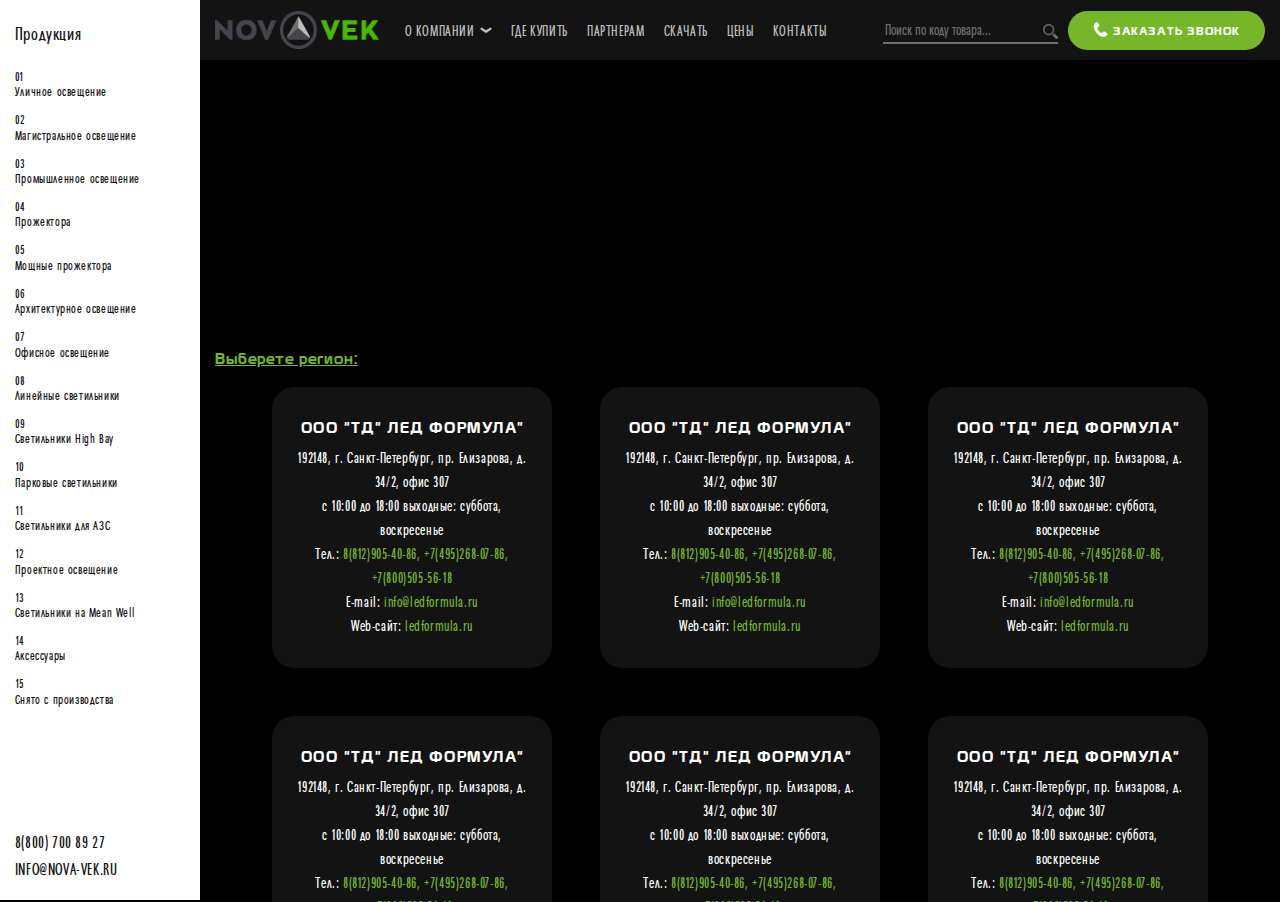
==== contacts.html @ 42d20151 "Add files via upload" ====
<!DOCTYPE html>
<html lang="ru">

<head>

	<meta charset="utf-8">

	<title>OptimizedHTML 5</title>
	<meta name="description" content="Startup HTML template OptimizedHTML 5">

	<meta name="viewport" content="width=device-width">

	<link rel="icon" href="img/favicon.png">
	
	<link rel="stylesheet" href="css/styles.min.css">

</head>

<body style="background-color: #000">
	<div class="container-fluid">
		<div class="row">
			<div class="sidebar" id="sidebar">
				<div class="p-2 text-center sidebar__toggle-btn" id="sidebar__toggle-btn">
					Продукция 
					<svg xmlns="http://www.w3.org/2000/svg" width="11.245" height="6.602" viewBox="0 0 11.245 6.602">
						<path d="M0,8.417,4.188,4.2,0,0" transform="translate(1.414 5.188) rotate(-90)" fill="none" stroke="#000" stroke-linecap="round" stroke-linejoin="round" stroke-width="2"/>
					</svg>
				</div>
				<div class="sidebar__close" id="buttonSidebar-close">
					<svg xmlns="http://www.w3.org/2000/svg" width="12" height="17" viewBox="0 0 5.07 10.75">
						<path d="M0,7.974l2.682-4L0,0" transform="translate(3.682 9.362) rotate(180)" fill="none" stroke="#131313" stroke-linecap="round" stroke-linejoin="round" stroke-width="2"/>
					</svg>
				</div>
				<h5 class='sidebar__title'>Продукция</h5>
				<ul class='sidebar__menu'>
					<li class='sidebar__item'>
						<a href="#" class='sidebar__link'>
							<div class="sidebar__link-number">01</div>
							<div class="sidebar__link-name">Уличное освещение</div>
						</a>
					</li>
					<li class='sidebar__item'>
						<a href="#" class='sidebar__link'>
							<div class="sidebar__link-number">02</div>
							<div class="sidebar__link-name">Магистральное освещение</div>
						</a>
					</li>
					<li class='sidebar__item'>
						<a href="#" class='sidebar__link'>
							<div class="sidebar__link-number">03</div>
							<div class="sidebar__link-name">Промышленное освещение</div>
						</a>
					</li>
					<li class='sidebar__item'>
						<a href="#" class='sidebar__link'>
							<div class="sidebar__link-number">04</div>
							<div class="sidebar__link-name">Прожектора</div>
						</a>
					</li>
					<li class='sidebar__item'>
						<a href="#" class='sidebar__link'>
							<div class="sidebar__link-number">05</div>
							<div class="sidebar__link-name">Мощные прожектора</div>
						</a>
					</li>
					<li class='sidebar__item'>
						<a href="#" class='sidebar__link'>
							<div class="sidebar__link-number">06</div>
							<div class="sidebar__link-name">Архитектурное освещение</div>
						</a>
					</li>
					<li class='sidebar__item'>
						<a href="#" class='sidebar__link'>
							<div class="sidebar__link-number">07</div>
							<div class="sidebar__link-name">Офисное освещение</div>
						</a>
					</li>
					<li class='sidebar__item'>
						<a href="#" class='sidebar__link'>
							<div class="sidebar__link-number">08</div>
							<div class="sidebar__link-name">Линейные светильники</div>
						</a>
					</li>
					<li class='sidebar__item'>
						<a href="#" class='sidebar__link'>
							<div class="sidebar__link-number">09</div>
							<div class="sidebar__link-name">Светильники High Bay</div>
						</a>
					</li>
					<li class='sidebar__item'>
						<a href="#" class='sidebar__link'>
							<div class="sidebar__link-number">10</div>
							<div class="sidebar__link-name">Парковые светильники</div>
						</a>
					</li>
					<li class='sidebar__item'>
						<a href="#" class='sidebar__link'>
							<div class="sidebar__link-number">11</div>
							<div class="sidebar__link-name">Светильники для АЗС</div>
						</a>
					</li>
					<li class='sidebar__item'>
						<a href="#" class='sidebar__link'>
							<div class="sidebar__link-number">12</div>
							<div class="sidebar__link-name">Проектное освещение</div>
						</a>
					</li>
					<li class='sidebar__item'>
						<a href="#" class='sidebar__link'>
							<div class="sidebar__link-number">13</div>
							<div class="sidebar__link-name">Светильники на Mean Well</div>
						</a>
					</li>
					<li class='sidebar__item'>
						<a href="#" class='sidebar__link'>
							<div class="sidebar__link-number">14</div>
							<div class="sidebar__link-name">Аксессуары</div>
						</a>
					</li>
					<li class='sidebar__item'>
						<a href="#" class='sidebar__link'>
							<div class="sidebar__link-number">15</div>
							<div class="sidebar__link-name">Снято с производства</div>
						</a>
					</li>
				</ul> 
				<div class="sidebar__contact">
					<div> 
						<a href="tel:88127008927">8(800) 700 89 27</a>
					</div>
					<div>
						<a href="mailto:info@lazer-tor.ru">INFO@NOVA-VEK.RU</a>
					</div>
				</div>
			</div>
			<div class="col p-0 position-relative">
				<header class='header'>
					<div class="row m-0 w-100">
						<div class="col d-flex align-items-center">
							<div class="header__menu-button-sidebar" id="buttonSidebar">
								<svg xmlns="http://www.w3.org/2000/svg" width="15.07" height="15.75" viewBox="0 0 5.07 10.75">
									<path d="M0,7.974l2.682-4L0,0" transform="translate(1.388 1.388)" fill="none" stroke="#BDBCBC" stroke-linecap="round" stroke-linejoin="round" stroke-width="2"/>
								</svg>
							</div>
							<a href="/" class='header__logo'>
								<img src="img/logo.png" alt="logo">
							</a>
							<div class="col header__menu-nav">
								<nav class="nav header__nav">
									<li class="nav-item">
										<span class="nav-link header__nav-link d-flex align-items-center">
											о компании 
											<span class="caret d-flex">
												<svg xmlns="http://www.w3.org/2000/svg" width="12" height="10" viewBox="0 0 10.75 5.07">
													<path d="M0,7.974l2.682-4L0,0" transform="translate(9.362 1.388) rotate(90)" fill="none" stroke="#bdbcbc" stroke-linecap="round" stroke-linejoin="round" stroke-width="2"/>
												</svg>
											</span>
										</span>
										<ul class="header__nav-sub">
											<li class="nav-item">
												<a class="nav-link header__nav-link d-flex align-items-center" href="#">Промышленное освещение</a>
											</li>
											<li class="nav-item">
												<a class="nav-link header__nav-link d-flex align-items-center" href="#">Торговое освещение</a>
											</li>
											<li class="nav-item">
												<span class="nav-link header__nav-link d-flex align-items-center">Торговое освещение
													<span class="caret d-flex">
														<svg xmlns="http://www.w3.org/2000/svg" width="12" height="10" viewBox="0 0 10.75 5.07">
															<path d="M0,7.974l2.682-4L0,0" transform="translate(9.362 1.388) rotate(90)" fill="none" stroke="#bdbcbc" stroke-linecap="round" stroke-linejoin="round" stroke-width="2"/>
														</svg>
													</span>
												</span>
												<ul class="header__nav-sub header__nav-sub-sub">
													<li class="nav-item">
														<a class="nav-link header__nav-link d-flex align-items-center" href="#">Промышленное освещение</a>
													</li>
													<li class="nav-item">
														<a class="nav-link header__nav-link d-flex align-items-center" href="#">Торговое освещение</a>
													</li>
													<li class="nav-item">
														<span class="nav-link header__nav-link d-flex align-items-center">Торговое освещение
															<span class="caret d-flex">
																<svg xmlns="http://www.w3.org/2000/svg" width="12" height="10" viewBox="0 0 10.75 5.07">
																	<path d="M0,7.974l2.682-4L0,0" transform="translate(9.362 1.388) rotate(90)" fill="none" stroke="#bdbcbc" stroke-linecap="round" stroke-linejoin="round" stroke-width="2"/>
																</svg>
															</span>
														</span>
														<ul class="header__nav-sub header__nav-sub-sub">
															<li class="nav-item">
																<a class="nav-link header__nav-link d-flex align-items-center" href="#">Промышленное освещение</a>
															</li>
															<li class="nav-item">
																<a class="nav-link header__nav-link d-flex align-items-center" href="#">Торговое освещение</a>
															</li>
														</ul>
													</li>
												</ul>
											</li>
											<li class="nav-item">
												<a class="nav-link header__nav-link d-flex align-items-center" href="#">Торговое освещение</a>
											</li>
										</ul>
									</li>
									<li class="nav-item">
										<a class="nav-link header__nav-link d-flex align-items-center" href="#">где купить</a>
									</li>
									<li class="nav-item">
										<a class="nav-link header__nav-link d-flex align-items-center" href="#">партнерам</a>
									</li>
									<li class="nav-item">
										<a class="nav-link header__nav-link d-flex align-items-center" href="#">скачать</a>
									</li>
									<li class="nav-item">
										<a class="nav-link header__nav-link d-flex align-items-center" href="products.html">цены</a>
									</li>
								 	<li class="nav-item">
										<a class="nav-link header__nav-link d-flex align-items-center" href="contacts.html">контакты</a>
									</li>
								</nav>
								<div class="ml-auto header__block">
									<form class="search">
										<input type="text" class="search__input" placeholder="Поиск по коду товара...">
										<button class='search__button'>
											<img src="img/svg/search.svg" alt="icon-search" class="search__button-icon">
										</button>
									</form>
									<button class="button button--drenched button__icon-phone d-flex header__button-phone" id="button-dropdown-phone"> 
										<span>заказать звонок</span>	
									</button>
									<div class="modal-request-a-call d-none" id="block-dropdown-phone">
										<div class="modal-request-a-call__content">
											<div class="modal-request-a-call__triangle"></div>
											<div class="modal-request-a-call__close d-flex justify-content-center align-items-center">
												<img src="img/svg/cross.svg" alt="cross-icon">
											</div>
											<form>
												<div class="form-group style-form">
													<label for="name" class="style-form__label">Имя</label>
													<input id="name" type="name" class="form-control style-form__input" name="name" placeholder="ваше имя">
												</div>
												<div class="form-group style-form">
													<label for="phone" class="style-form__label">Телефон</label>
													<input id="phone" type="phone" class="form-control style-form__input" name="phone"  placeholder="+7 …">
												</div>
												<div class="text-center">
													<button class="button button--drenched w-50">отправить</button>
												</div>
											</form>
										</div>	
									</div>
								</div>
							</div>
							<button class="burger ml-auto" type="button" id="navToggle">
								<span class="burger__item">Menu</span>
							</button>
						</div>
					</div>
				</header>

				<main class="col p-0 content" id="content">

					<iframe src="https://yandex.ru/map-widget/v1/?um=constructor%3Aa118f04a37dbfe247d1fc21dfe11ecaabb4c3f8639dbb8ac9132c37fd0417d69&amp;source=constructor" width="100%" height="280" frameborder="0"></iframe>
					
					<div class="contacts">

						<div class="col-12 pb-3 position-relative">
							<button class="contacts__button-dropdown" id="button-dropdown-contacts">Выберете регион:</button>
							<div class="contacts__menu-dropdown" id="block-dropdown-contacts">
								<label class="contacts__menu-dropdown__label d-flex align-items-center">
									<input type="checkbox" name="1" id="1">
									<span class="contacts__menu-dropdown__label-title">СЗВО</span> 
									<span class="contacts__menu-dropdown__label-checkbox ml-auto"></span>
								</label>
								<label class="contacts__menu-dropdown__label d-flex align-items-center">
									<input type="checkbox" name="2" id="2">
									<span class="contacts__menu-dropdown__label-title">ЮФО</span> 
									<span class="contacts__menu-dropdown__label-checkbox ml-auto"></span>
								</label>
								<label class="contacts__menu-dropdown__label d-flex align-items-center">
									<input type="checkbox" name="3" id="3">
									<span class="contacts__menu-dropdown__label-title">Сибирь</span> 
									<span class="contacts__menu-dropdown__label-checkbox ml-auto"></span>
								</label>
								<label class="contacts__menu-dropdown__label d-flex align-items-center">
									<input type="checkbox" name="4" id="4">
									<span class="contacts__menu-dropdown__label-title">Урал</span> 
									<span class="contacts__menu-dropdown__label-checkbox ml-auto"></span>
								</label>
							</div>
						</div>

						<div class="row m-0 px-md-5">

							<div class="col-lg-6 col-xl-4 pb-4 pl-2 pr-2 pb-lg-5 pl-lg-4 pr-lg-4">
								<div class="contacts__wrap">
									<div class="contacts__card">
										<h4 class="contacts__title">ООО "ТД" ЛЕД ФОРМУЛА"</h4> 
										<div>
											192148, г. Санкт-Петербург, пр. Елизарова, д. 34/2, офис 307
										</div>
										<div>
											с 10:00 до 18:00 выходные: суббота, воскресенье
										</div>
										<div>
											Тел.:
											<a href="#">8(812)905-40-86,</a>
											<a href="#">+7(495)268-07-86,</a>
											<a href="#">+7(800)505-56-18</a>
										</div>
										<div>
											E-mail: <a href="#">info@ledformula.ru</a>
										</div>
										<div>
											Web-сайт: <a href="#">ledformula.ru</a>
										</div>
									</div>
								</div>
							</div>
	
							<div class="col-lg-6 col-xl-4 pb-4 pl-2 pr-2 pb-lg-5 pl-lg-4 pr-lg-4">
								<div class="contacts__wrap">
									<div class="contacts__card">
										<h4 class="contacts__title">ООО "ТД" ЛЕД ФОРМУЛА"</h4> 
										<div>
											192148, г. Санкт-Петербург, пр. Елизарова, д. 34/2, офис 307
										</div>
										<div>
											с 10:00 до 18:00 выходные: суббота, воскресенье
										</div>
										<div>
											Тел.:
											<a href="#">8(812)905-40-86,</a>
											<a href="#">+7(495)268-07-86,</a>
											<a href="#">+7(800)505-56-18</a>
										</div>
										<div>
											E-mail: <a href="#">info@ledformula.ru</a>
										</div>
										<div>
											Web-сайт: <a href="#">ledformula.ru</a>
										</div>
									</div>
								</div>
							</div>
	
							<div class="col-lg-6 col-xl-4 pb-4 pl-2 pr-2 pb-lg-5 pl-lg-4 pr-lg-4">
								<div class="contacts__wrap">
									<div class="contacts__card">
										<h4 class="contacts__title">ООО "ТД" ЛЕД ФОРМУЛА"</h4> 
										<div>
											192148, г. Санкт-Петербург, пр. Елизарова, д. 34/2, офис 307
										</div>
										<div>
											с 10:00 до 18:00 выходные: суббота, воскресенье
										</div>
										<div>
											Тел.:
											<a href="#">8(812)905-40-86,</a>
											<a href="#">+7(495)268-07-86,</a>
											<a href="#">+7(800)505-56-18</a>
										</div>
										<div>
											E-mail: <a href="#">info@ledformula.ru</a>
										</div>
										<div>
											Web-сайт: <a href="#">ledformula.ru</a>
										</div>
									</div>
								</div>
							</div>
	
							<div class="col-lg-6 col-xl-4 pb-4 pl-2 pr-2 pb-lg-5 pl-lg-4 pr-lg-4">
								<div class="contacts__wrap">
									<div class="contacts__card">
										<h4 class="contacts__title">ООО "ТД" ЛЕД ФОРМУЛА"</h4> 
										<div>
											192148, г. Санкт-Петербург, пр. Елизарова, д. 34/2, офис 307
										</div>
										<div>
											с 10:00 до 18:00 выходные: суббота, воскресенье
										</div>
										<div>
											Тел.:
											<a href="#">8(812)905-40-86,</a>
											<a href="#">+7(495)268-07-86,</a>
											<a href="#">+7(800)505-56-18</a>
										</div>
										<div>
											E-mail: <a href="#">info@ledformula.ru</a>
										</div>
										<div>
											Web-сайт: <a href="#">ledformula.ru</a>
										</div>
									</div>
								</div>
							</div>
	
							<div class="col-lg-6 col-xl-4 pb-4 pl-2 pr-2 pb-lg-5 pl-lg-4 pr-lg-4">
								<div class="contacts__wrap">
									<div class="contacts__card">
										<h4 class="contacts__title">ООО "ТД" ЛЕД ФОРМУЛА"</h4> 
										<div>
											192148, г. Санкт-Петербург, пр. Елизарова, д. 34/2, офис 307
										</div>
										<div>
											с 10:00 до 18:00 выходные: суббота, воскресенье
										</div>
										<div>
											Тел.:
											<a href="#">8(812)905-40-86,</a>
											<a href="#">+7(495)268-07-86,</a>
											<a href="#">+7(800)505-56-18</a>
										</div>
										<div>
											E-mail: <a href="#">info@ledformula.ru</a>
										</div>
										<div>
											Web-сайт: <a href="#">ledformula.ru</a>
										</div>
									</div>
								</div>
							</div>
	
							<div class="col-lg-6 col-xl-4 pb-4 pl-2 pr-2 pb-lg-5 pl-lg-4 pr-lg-4">
								<div class="contacts__wrap">
									<div class="contacts__card">
										<h4 class="contacts__title">ООО "ТД" ЛЕД ФОРМУЛА"</h4> 
										<div>
											192148, г. Санкт-Петербург, пр. Елизарова, д. 34/2, офис 307
										</div>
										<div>
											с 10:00 до 18:00 выходные: суббота, воскресенье
										</div>
										<div>
											Тел.:
											<a href="#">8(812)905-40-86,</a>
											<a href="#">+7(495)268-07-86,</a>
											<a href="#">+7(800)505-56-18</a>
										</div>
										<div>
											E-mail: <a href="#">info@ledformula.ru</a>
										</div>
										<div>
											Web-сайт: <a href="#">ledformula.ru</a>
										</div>
									</div>
								</div>
							</div>
	
						</div>

					</div>

				</main>
			</div>
		</div>
	</div>
	<script src="js/scripts.min.js"></script>					
</body>
</html>
---- css/styles.min.css ----
.lSSlideWrapper,.lSSlideWrapper .lSFade{position:relative}.lSSlideWrapper .lSSlide,.lSSlideWrapper.usingCss .lSFade>*{-webkit-transition-timing-function:inherit!important;transition-timing-function:inherit!important;-webkit-transition-duration:inherit!important;transition-duration:inherit!important}.lSSlideOuter,.lSSlideOuter .lSPager.lSGallery{-khtml-user-select:none;-moz-user-select:none;-ms-user-select:none;-webkit-touch-callout:none;-webkit-user-select:none}.lSSlideOuter .lSPager.lSGallery:after,.lSSlideWrapper>.lightSlider:after{clear:both}.lSSlideOuter{overflow:hidden;user-select:none}.lightSlider:after,.lightSlider:before{content:" ";display:table}.lightSlider{overflow:hidden;margin:0}.lSSlideWrapper{max-width:100%;overflow:hidden}.lSSlideWrapper .lSSlide{-webkit-transform:translate(0,0);-ms-transform:translate(0,0);transform:translate(0,0);-webkit-transition:all 1s;-webkit-transition-property:-webkit-transform,height;-moz-transition-property:-moz-transform,height;transition-property:transform,height}.lSSlideWrapper .lSFade>*{position:absolute!important;top:0;left:0;z-index:9;margin-right:0;width:100%}.lSSlideWrapper.usingCss .lSFade>*{opacity:0;-webkit-transition-delay:0s;transition-delay:0s;-webkit-transition-property:opacity;transition-property:opacity}.lSSlideWrapper .lSFade>.active{z-index:10}.lSSlideWrapper.usingCss .lSFade>.active{opacity:1}.lSSlideOuter .lSPager.lSpg{margin:10px 0 0;padding:0;text-align:center}.lSSlideOuter .lSPager.lSpg>li{cursor:pointer;display:inline-block;padding:0 5px}.lSSlideOuter .lSPager.lSpg>li a{background-color:#222;border-radius:30px;display:inline-block;height:8px;overflow:hidden;text-indent:-999em;width:8px;position:relative;z-index:99;-webkit-transition:all .5s linear 0s;transition:all .5s linear 0s}.lSSlideOuter .lSPager.lSpg>li.active a,.lSSlideOuter .lSPager.lSpg>li:hover a{background-color:#428bca}.lSSlideOuter .media{opacity:.8}.lSSlideOuter .media.active{opacity:1}.lSSlideOuter .lSPager.lSGallery{list-style:none;padding-left:0;margin:0;overflow:hidden;transform:translate3d(0,0,0);-moz-transform:translate3d(0,0,0);-ms-transform:translate3d(0,0,0);-webkit-transform:translate3d(0,0,0);-o-transform:translate3d(0,0,0);-webkit-transition-property:-webkit-transform;-moz-transition-property:-moz-transform;user-select:none}.lSSlideOuter .lSPager.lSGallery li{overflow:hidden;-webkit-transition:border-radius .12s linear 0s .35s linear 0s;transition:border-radius .12s linear 0s .35s linear 0s}.lSSlideOuter .lSPager.lSGallery li.active,.lSSlideOuter .lSPager.lSGallery li:hover{border-radius:5px}.lSSlideOuter .lSPager.lSGallery img{display:block;height:auto;max-width:100%}.lSSlideOuter .lSPager.lSGallery:after,.lSSlideOuter .lSPager.lSGallery:before{content:" ";display:table}.lSAction>a{width:32px;display:block;top:50%;height:32px;background-image:url(../img/controls.png);cursor:pointer;position:absolute;z-index:99;margin-top:-16px;opacity:.5;-webkit-transition:opacity .35s linear 0s;transition:opacity .35s linear 0s}.lSAction>a:hover{opacity:1}.lSAction>.lSPrev{background-position:0 0;left:10px}.lSAction>.lSNext{background-position:-32px 0;right:10px}.lSAction>a.disabled{pointer-events:none}.cS-hidden{height:1px;opacity:0;overflow:hidden}.lSSlideOuter.vertical{position:relative}.lSSlideOuter.vertical.noPager{padding-right:0!important}.lSSlideOuter.vertical .lSGallery{position:absolute!important;right:0;top:0}.lSSlideOuter.vertical .lightSlider>*{width:100%!important;max-width:none!important}.lSSlideOuter.vertical .lSAction>a{left:50%;margin-left:-14px;margin-top:0}.lSSlideOuter.vertical .lSAction>.lSNext{background-position:31px -31px;bottom:10px;top:auto}.lSSlideOuter.vertical .lSAction>.lSPrev{background-position:0 -31px;bottom:auto;top:10px}.lSSlideOuter.lSrtl{direction:rtl}.lSSlideOuter .lSPager,.lSSlideOuter .lightSlider{padding-left:0;list-style:none}.lSSlideOuter.lSrtl .lSPager,.lSSlideOuter.lSrtl .lightSlider{padding-right:0}.lSSlideOuter .lSGallery li,.lSSlideOuter .lightSlider>*{float:left}.lSSlideOuter.lSrtl .lSGallery li,.lSSlideOuter.lSrtl .lightSlider>*{float:right!important}@-webkit-keyframes rightEnd{0%,100%{left:0}50%{left:-15px}}@keyframes rightEnd{0%,100%{left:0}50%{left:-15px}}@-webkit-keyframes topEnd{0%,100%{top:0}50%{top:-15px}}@keyframes topEnd{0%,100%{top:0}50%{top:-15px}}@-webkit-keyframes leftEnd{0%,100%{left:0}50%{left:15px}}@keyframes leftEnd{0%,100%{left:0}50%{left:15px}}@-webkit-keyframes bottomEnd{0%,100%{bottom:0}50%{bottom:-15px}}@keyframes bottomEnd{0%,100%{bottom:0}50%{bottom:-15px}}.lSSlideOuter .rightEnd{-webkit-animation:rightEnd .3s;animation:rightEnd .3s;position:relative}.lSSlideOuter .leftEnd{-webkit-animation:leftEnd .3s;animation:leftEnd .3s;position:relative}.lSSlideOuter.vertical .rightEnd{-webkit-animation:topEnd .3s;animation:topEnd .3s;position:relative}.lSSlideOuter.vertical .leftEnd{-webkit-animation:bottomEnd .3s;animation:bottomEnd .3s;position:relative}.lSSlideOuter.lSrtl .rightEnd{-webkit-animation:leftEnd .3s;animation:leftEnd .3s;position:relative}.lSSlideOuter.lSrtl .leftEnd{-webkit-animation:rightEnd .3s;animation:rightEnd .3s;position:relative}.lightSlider.lsGrab>*{cursor:-webkit-grab;cursor:-moz-grab;cursor:-o-grab;cursor:-ms-grab;cursor:grab}.lightSlider.lsGrabbing>*{cursor:move;cursor:-webkit-grabbing;cursor:-moz-grabbing;cursor:-o-grabbing;cursor:-ms-grabbing;cursor:grabbing}@font-face{font-family:lg;src:url(../fonts/lg.eot?n1z373);src:url(../fonts/lg.eot?#iefixn1z373) format("embedded-opentype"),url(../fonts/lg.woff?n1z373) format("woff"),url(../fonts/lg.ttf?n1z373) format("truetype"),url(../fonts/lg.svg?n1z373#lg) format("svg");font-weight:400;font-style:normal}.lg-icon{font-family:lg;speak:none;font-style:normal;font-weight:400;font-variant:normal;text-transform:none;line-height:1;-webkit-font-smoothing:antialiased;-moz-osx-font-smoothing:grayscale}.lg-actions .lg-next,.lg-actions .lg-prev{background-color:rgba(0,0,0,.45);border-radius:2px;color:#999;cursor:pointer;display:block;font-size:22px;margin-top:-10px;padding:8px 10px 9px;position:absolute;top:50%;z-index:1080;border:none;outline:0}.lg-actions .lg-next.disabled,.lg-actions .lg-prev.disabled{pointer-events:none;opacity:.5}.lg-actions .lg-next:hover,.lg-actions .lg-prev:hover{color:#fff}.lg-actions .lg-next{right:20px}.lg-actions .lg-next:before{content:"\e095"}.lg-actions .lg-prev{left:20px}.lg-actions .lg-prev:after{content:"\e094"}@-webkit-keyframes lg-right-end{0%,100%{left:0}50%{left:-30px}}@-moz-keyframes lg-right-end{0%,100%{left:0}50%{left:-30px}}@-ms-keyframes lg-right-end{0%,100%{left:0}50%{left:-30px}}@keyframes lg-right-end{0%,100%{left:0}50%{left:-30px}}@-webkit-keyframes lg-left-end{0%,100%{left:0}50%{left:30px}}@-moz-keyframes lg-left-end{0%,100%{left:0}50%{left:30px}}@-ms-keyframes lg-left-end{0%,100%{left:0}50%{left:30px}}@keyframes lg-left-end{0%,100%{left:0}50%{left:30px}}.lg-outer.lg-right-end .lg-object{-webkit-animation:lg-right-end .3s;-o-animation:lg-right-end .3s;animation:lg-right-end .3s;position:relative}.lg-outer.lg-left-end .lg-object{-webkit-animation:lg-left-end .3s;-o-animation:lg-left-end .3s;animation:lg-left-end .3s;position:relative}.lg-toolbar{z-index:1082;left:0;position:absolute;top:0;width:100%;background-color:rgba(0,0,0,.45)}.lg-toolbar .lg-icon{color:#999;cursor:pointer;float:right;font-size:24px;height:47px;line-height:27px;padding:10px 0;text-align:center;width:50px;text-decoration:none!important;outline:0;background:0 0;border:none;box-shadow:none;-webkit-transition:color .2s linear;-o-transition:color .2s linear;transition:color .2s linear}.lg-toolbar .lg-icon:hover{color:#fff}.lg-toolbar .lg-close:after{content:"\e070"}.lg-toolbar .lg-download:after{content:"\e0f2"}.lg-sub-html{background-color:rgba(0,0,0,.45);bottom:0;color:#eee;font-size:16px;left:0;padding:10px 40px;position:fixed;right:0;text-align:center;z-index:1080}.lg-sub-html h4{margin:0;font-size:13px;font-weight:700}.lg-sub-html p{font-size:12px;margin:5px 0 0}#lg-counter{color:#999;display:inline-block;font-size:16px;padding-left:20px;padding-top:12px;vertical-align:middle}.lg-next,.lg-prev,.lg-toolbar{opacity:1;-webkit-transition:-webkit-transform .35s cubic-bezier(0,0,.25,1) 0s,opacity .35s cubic-bezier(0,0,.25,1) 0s,color .2s linear;-moz-transition:-moz-transform .35s cubic-bezier(0,0,.25,1) 0s,opacity .35s cubic-bezier(0,0,.25,1) 0s,color .2s linear;-o-transition:-o-transform .35s cubic-bezier(0,0,.25,1) 0s,opacity .35s cubic-bezier(0,0,.25,1) 0s,color .2s linear;transition:transform .35s cubic-bezier(0,0,.25,1) 0s,opacity .35s cubic-bezier(0,0,.25,1) 0s,color .2s linear}.lg-hide-items .lg-prev{opacity:0;-webkit-transform:translate3d(-10px,0,0);transform:translate3d(-10px,0,0)}.lg-hide-items .lg-next{opacity:0;-webkit-transform:translate3d(10px,0,0);transform:translate3d(10px,0,0)}.lg-hide-items .lg-toolbar{opacity:0;-webkit-transform:translate3d(0,-10px,0);transform:translate3d(0,-10px,0)}body:not(.lg-from-hash) .lg-outer.lg-start-zoom .lg-object{-webkit-transform:scale3d(.5,.5,.5);transform:scale3d(.5,.5,.5);opacity:0;-webkit-transition:-webkit-transform 250ms cubic-bezier(0,0,.25,1) 0s,opacity 250ms cubic-bezier(0,0,.25,1)!important;-moz-transition:-moz-transform 250ms cubic-bezier(0,0,.25,1) 0s,opacity 250ms cubic-bezier(0,0,.25,1)!important;-o-transition:-o-transform 250ms cubic-bezier(0,0,.25,1) 0s,opacity 250ms cubic-bezier(0,0,.25,1)!important;transition:transform 250ms cubic-bezier(0,0,.25,1) 0s,opacity 250ms cubic-bezier(0,0,.25,1)!important;-webkit-transform-origin:50% 50%;-moz-transform-origin:50% 50%;-ms-transform-origin:50% 50%;transform-origin:50% 50%}body:not(.lg-from-hash) .lg-outer.lg-start-zoom .lg-item.lg-complete .lg-object{-webkit-transform:scale3d(1,1,1);transform:scale3d(1,1,1);opacity:1}.lg-outer .lg-thumb-outer{background-color:#0d0a0a;bottom:0;position:absolute;width:100%;z-index:1080;max-height:350px;-webkit-transform:translate3d(0,100%,0);transform:translate3d(0,100%,0);-webkit-transition:-webkit-transform .25s cubic-bezier(0,0,.25,1) 0s;-moz-transition:-moz-transform .25s cubic-bezier(0,0,.25,1) 0s;-o-transition:-o-transform .25s cubic-bezier(0,0,.25,1) 0s;transition:transform .25s cubic-bezier(0,0,.25,1) 0s}.lg-outer .lg-thumb-outer.lg-grab .lg-thumb-item{cursor:-webkit-grab;cursor:-moz-grab;cursor:-o-grab;cursor:-ms-grab;cursor:grab}.lg-outer .lg-thumb-outer.lg-grabbing .lg-thumb-item{cursor:move;cursor:-webkit-grabbing;cursor:-moz-grabbing;cursor:-o-grabbing;cursor:-ms-grabbing;cursor:grabbing}.lg-outer .lg-thumb-outer.lg-dragging .lg-thumb{-webkit-transition-duration:0s!important;transition-duration:0s!important}.lg-outer.lg-thumb-open .lg-thumb-outer{-webkit-transform:translate3d(0,0,0);transform:translate3d(0,0,0)}.lg-outer .lg-thumb{padding:10px 0;height:100%;margin-bottom:-5px}.lg-outer .lg-thumb-item{cursor:pointer;float:left;overflow:hidden;height:100%;border:2px solid #fff;border-radius:4px;margin-bottom:5px}@media (min-width:1025px){.lg-outer .lg-thumb-item{-webkit-transition:border-color .25s ease;-o-transition:border-color .25s ease;transition:border-color .25s ease}}.lg-outer .lg-thumb-item.active,.lg-outer .lg-thumb-item:hover{border-color:#a90707}.lg-outer .lg-thumb-item img{width:100%;height:100%;object-fit:cover}.lg-outer.lg-has-thumb .lg-item{padding-bottom:120px}.lg-outer.lg-can-toggle .lg-item{padding-bottom:0}.lg-outer.lg-pull-caption-up .lg-sub-html{-webkit-transition:bottom .25s ease;-o-transition:bottom .25s ease;transition:bottom .25s ease}.lg-outer.lg-pull-caption-up.lg-thumb-open .lg-sub-html{bottom:100px}.lg-outer .lg-toogle-thumb{background-color:#0d0a0a;border-radius:2px 2px 0 0;color:#999;cursor:pointer;font-size:24px;height:39px;line-height:27px;padding:5px 0;position:absolute;right:20px;text-align:center;top:-39px;width:50px;outline:0;border:none}.lg-outer .lg-toogle-thumb:hover,.lg-outer.lg-dropdown-active #lg-share{color:#fff}.lg-outer .lg-toogle-thumb:after{content:"\e1ff"}.lg-outer .lg-video-cont{display:inline-block;vertical-align:middle;max-width:1140px;max-height:100%;width:100%;padding:0 5px}.lg-outer .lg-video{width:100%;height:0;padding-bottom:56.25%;overflow:hidden;position:relative}.lg-outer .lg-video .lg-object{display:inline-block;position:absolute;top:0;left:0;width:100%!important;height:100%!important}.lg-outer .lg-video .lg-video-play{width:84px;height:59px;position:absolute;left:50%;top:50%;margin-left:-42px;margin-top:-30px;z-index:1080;cursor:pointer}.lg-outer .lg-has-iframe .lg-video{-webkit-overflow-scrolling:touch;overflow:auto}.lg-outer .lg-has-vimeo .lg-video-play{background:url(../img/vimeo-play.png) no-repeat}.lg-outer .lg-has-vimeo:hover .lg-video-play{background:url(../img/vimeo-play.png) 0 -58px no-repeat}.lg-outer .lg-has-html5 .lg-video-play{background:url(../img/video-play.png) no-repeat;height:64px;margin-left:-32px;margin-top:-32px;width:64px;opacity:.8}.lg-outer .lg-has-html5:hover .lg-video-play{opacity:1}.lg-outer .lg-has-youtube .lg-video-play{background:url(../img/youtube-play.png) no-repeat}.lg-outer .lg-has-youtube:hover .lg-video-play{background:url(../img/youtube-play.png) 0 -60px no-repeat}.lg-outer .lg-video-object{width:100%!important;height:100%!important;position:absolute;top:0;left:0}.lg-outer .lg-has-video .lg-video-object{visibility:hidden}.lg-outer .lg-has-video.lg-video-playing .lg-object,.lg-outer .lg-has-video.lg-video-playing .lg-video-play{display:none}.lg-outer .lg-has-video.lg-video-playing .lg-video-object{visibility:visible}.lg-progress-bar{background-color:#333;height:5px;left:0;position:absolute;top:0;width:100%;z-index:1083;opacity:0;-webkit-transition:opacity 80ms ease 0s;-moz-transition:opacity 80ms ease 0s;-o-transition:opacity 80ms ease 0s;transition:opacity 80ms ease 0s}.lg-progress-bar .lg-progress{background-color:#a90707;height:5px;width:0}.lg-progress-bar.lg-start .lg-progress{width:100%}.lg-show-autoplay .lg-progress-bar{opacity:1}.lg-autoplay-button:after{content:"\e01d"}.lg-show-autoplay .lg-autoplay-button:after{content:"\e01a"}.lg-outer.lg-css3.lg-zoom-dragging .lg-item.lg-complete.lg-zoomable .lg-image,.lg-outer.lg-css3.lg-zoom-dragging .lg-item.lg-complete.lg-zoomable .lg-img-wrap{-webkit-transition-duration:0s;transition-duration:0s}.lg-outer.lg-use-transition-for-zoom .lg-item.lg-complete.lg-zoomable .lg-img-wrap{-webkit-transition:-webkit-transform .3s cubic-bezier(0,0,.25,1) 0s;-moz-transition:-moz-transform .3s cubic-bezier(0,0,.25,1) 0s;-o-transition:-o-transform .3s cubic-bezier(0,0,.25,1) 0s;transition:transform .3s cubic-bezier(0,0,.25,1) 0s}.lg-outer.lg-use-left-for-zoom .lg-item.lg-complete.lg-zoomable .lg-img-wrap{-webkit-transition:left .3s cubic-bezier(0,0,.25,1) 0s,top .3s cubic-bezier(0,0,.25,1) 0s;-moz-transition:left .3s cubic-bezier(0,0,.25,1) 0s,top .3s cubic-bezier(0,0,.25,1) 0s;-o-transition:left .3s cubic-bezier(0,0,.25,1) 0s,top .3s cubic-bezier(0,0,.25,1) 0s;transition:left .3s cubic-bezier(0,0,.25,1) 0s,top .3s cubic-bezier(0,0,.25,1) 0s}.lg-outer .lg-item.lg-complete.lg-zoomable .lg-img-wrap{-webkit-transform:translate3d(0,0,0);transform:translate3d(0,0,0);-webkit-backface-visibility:hidden;-moz-backface-visibility:hidden;backface-visibility:hidden}.lg-outer .lg-item.lg-complete.lg-zoomable .lg-image{-webkit-transform:scale3d(1,1,1);transform:scale3d(1,1,1);-webkit-transition:-webkit-transform .3s cubic-bezier(0,0,.25,1) 0s,opacity .15s!important;-moz-transition:-moz-transform .3s cubic-bezier(0,0,.25,1) 0s,opacity .15s!important;-o-transition:-o-transform .3s cubic-bezier(0,0,.25,1) 0s,opacity .15s!important;transition:transform .3s cubic-bezier(0,0,.25,1) 0s,opacity .15s!important;-webkit-transform-origin:0 0;-moz-transform-origin:0 0;-ms-transform-origin:0 0;transform-origin:0 0;-webkit-backface-visibility:hidden;-moz-backface-visibility:hidden;backface-visibility:hidden}#lg-zoom-in:after{content:"\e311"}#lg-actual-size{font-size:20px}#lg-actual-size:after{content:"\e033"}#lg-zoom-out{opacity:.5;pointer-events:none}#lg-zoom-out:after{content:"\e312"}.lg-zoomed #lg-zoom-out{opacity:1;pointer-events:auto}.lg-outer .lg-pager-outer{bottom:60px;left:0;position:absolute;right:0;text-align:center;z-index:1080;height:10px}.lg-outer .lg-pager-outer.lg-pager-hover .lg-pager-cont{overflow:visible}.lg-outer .lg-pager-cont{cursor:pointer;display:inline-block;overflow:hidden;position:relative;vertical-align:top;margin:0 5px}.lg-outer .lg-pager-cont:hover .lg-pager-thumb-cont{opacity:1;-webkit-transform:translate3d(0,0,0);transform:translate3d(0,0,0)}.lg-outer .lg-pager-cont.lg-pager-active .lg-pager{box-shadow:0 0 0 2px #fff inset}.lg-outer .lg-pager-thumb-cont{background-color:#fff;color:#fff;bottom:100%;height:83px;left:0;margin-bottom:20px;margin-left:-60px;opacity:0;padding:5px;position:absolute;width:120px;border-radius:3px;-webkit-transition:opacity .15s ease 0s,-webkit-transform .15s ease 0s;-moz-transition:opacity .15s ease 0s,-moz-transform .15s ease 0s;-o-transition:opacity .15s ease 0s,-o-transform .15s ease 0s;transition:opacity .15s ease 0s,transform .15s ease 0s;-webkit-transform:translate3d(0,5px,0);transform:translate3d(0,5px,0)}.lg-outer .lg-pager-thumb-cont img{width:100%;height:100%}.lg-outer .lg-pager{background-color:rgba(255,255,255,.5);border-radius:50%;box-shadow:0 0 0 8px rgba(255,255,255,.7) inset;display:block;height:12px;-webkit-transition:box-shadow .3s ease 0s;-o-transition:box-shadow .3s ease 0s;transition:box-shadow .3s ease 0s;width:12px}.lg-outer .lg-pager:focus,.lg-outer .lg-pager:hover{box-shadow:0 0 0 8px #fff inset}.lg-outer .lg-caret{border-left:10px solid transparent;border-right:10px solid transparent;border-top:10px dashed;bottom:-10px;display:inline-block;height:0;left:50%;margin-left:-5px;position:absolute;vertical-align:middle;width:0}.lg-fullscreen:after{content:"\e20c"}.lg-fullscreen-on .lg-fullscreen:after{content:"\e20d"}.lg-outer #lg-dropdown-overlay{background-color:rgba(0,0,0,.25);bottom:0;cursor:default;left:0;position:fixed;right:0;top:0;z-index:1081;opacity:0;visibility:hidden;-webkit-transition:visibility 0s linear .18s,opacity .18s linear 0s;-o-transition:visibility 0s linear .18s,opacity .18s linear 0s;transition:visibility 0s linear .18s,opacity .18s linear 0s}.lg-outer.lg-dropdown-active #lg-dropdown-overlay,.lg-outer.lg-dropdown-active .lg-dropdown{-webkit-transition-delay:0s;transition-delay:0s;-moz-transform:translate3d(0,0,0);-o-transform:translate3d(0,0,0);-ms-transform:translate3d(0,0,0);-webkit-transform:translate3d(0,0,0);transform:translate3d(0,0,0);opacity:1;visibility:visible}.lg-outer .lg-dropdown{background-color:#fff;border-radius:2px;font-size:14px;list-style-type:none;margin:0;padding:10px 0;position:absolute;right:0;text-align:left;top:50px;opacity:0;visibility:hidden;-moz-transform:translate3d(0,5px,0);-o-transform:translate3d(0,5px,0);-ms-transform:translate3d(0,5px,0);-webkit-transform:translate3d(0,5px,0);transform:translate3d(0,5px,0);-webkit-transition:-webkit-transform .18s linear 0s,visibility 0s linear .5s,opacity .18s linear 0s;-moz-transition:-moz-transform .18s linear 0s,visibility 0s linear .5s,opacity .18s linear 0s;-o-transition:-o-transform .18s linear 0s,visibility 0s linear .5s,opacity .18s linear 0s;transition:transform .18s linear 0s,visibility 0s linear .5s,opacity .18s linear 0s}.lg-outer .lg-dropdown:after{content:"";display:block;height:0;width:0;position:absolute;border:8px solid transparent;border-bottom-color:#fff;right:16px;top:-16px}.lg-outer .lg-dropdown>li:last-child{margin-bottom:0}.lg-outer .lg-dropdown>li:hover .lg-icon,.lg-outer .lg-dropdown>li:hover a{color:#333}.lg-outer .lg-dropdown a{color:#333;display:block;white-space:pre;padding:4px 12px;font-family:"Open Sans","Helvetica Neue",Helvetica,Arial,sans-serif;font-size:12px}.lg-outer .lg-dropdown a:hover{background-color:rgba(0,0,0,.07)}.lg-outer .lg-dropdown .lg-dropdown-text{display:inline-block;line-height:1;margin-top:-3px;vertical-align:middle}.lg-outer .lg-dropdown .lg-icon{color:#333;display:inline-block;float:none;font-size:20px;height:auto;line-height:1;margin-right:8px;padding:0;vertical-align:middle;width:auto}.lg-outer,.lg-outer .lg,.lg-outer .lg-inner{width:100%;height:100%}.lg-outer #lg-share{position:relative}.lg-outer #lg-share:after{content:"\e80d"}.lg-outer #lg-share-facebook .lg-icon{color:#3b5998}.lg-outer #lg-share-facebook .lg-icon:after{content:"\e901"}.lg-outer #lg-share-twitter .lg-icon{color:#00aced}.lg-outer #lg-share-twitter .lg-icon:after{content:"\e904"}.lg-outer #lg-share-googleplus .lg-icon{color:#dd4b39}.lg-outer #lg-share-googleplus .lg-icon:after{content:"\e902"}.lg-outer #lg-share-pinterest .lg-icon{color:#cb2027}.lg-outer #lg-share-pinterest .lg-icon:after{content:"\e903"}.lg-group:after{content:"";display:table;clear:both}.lg-outer{position:fixed;top:0;left:0;z-index:1050;text-align:left;opacity:0;-webkit-transition:opacity .15s ease 0s;-o-transition:opacity .15s ease 0s;transition:opacity .15s ease 0s}.lg-outer *{-webkit-box-sizing:border-box;-moz-box-sizing:border-box;box-sizing:border-box}.lg-outer.lg-visible{opacity:1}.lg-outer.lg-css3 .lg-item.lg-current,.lg-outer.lg-css3 .lg-item.lg-next-slide,.lg-outer.lg-css3 .lg-item.lg-prev-slide{-webkit-transition-duration:inherit!important;transition-duration:inherit!important;-webkit-transition-timing-function:inherit!important;transition-timing-function:inherit!important}.lg-outer.lg-css3.lg-dragging .lg-item.lg-current,.lg-outer.lg-css3.lg-dragging .lg-item.lg-next-slide,.lg-outer.lg-css3.lg-dragging .lg-item.lg-prev-slide{-webkit-transition-duration:0s!important;transition-duration:0s!important;opacity:1}.lg-outer.lg-grab img.lg-object{cursor:-webkit-grab;cursor:-moz-grab;cursor:-o-grab;cursor:-ms-grab;cursor:grab}.lg-outer.lg-grabbing img.lg-object{cursor:move;cursor:-webkit-grabbing;cursor:-moz-grabbing;cursor:-o-grabbing;cursor:-ms-grabbing;cursor:grabbing}.lg-outer .lg{position:relative;overflow:hidden;margin-left:auto;margin-right:auto;max-width:100%;max-height:100%}.lg-outer .lg-inner{position:absolute;left:0;top:0;white-space:nowrap}.lg-outer .lg-item{background:url(../img/loading.gif) center center no-repeat;display:none!important}.lg-outer.lg-css .lg-current,.lg-outer.lg-css3 .lg-current,.lg-outer.lg-css3 .lg-next-slide,.lg-outer.lg-css3 .lg-prev-slide{display:inline-block!important}.lg-outer .lg-img-wrap,.lg-outer .lg-item{display:inline-block;text-align:center;position:absolute;width:100%;height:100%}.lg-outer .lg-img-wrap:before,.lg-outer .lg-item:before{content:"";display:inline-block;height:50%;width:1px;margin-right:-1px}.lg-outer .lg-img-wrap{position:absolute;padding:0 5px;left:0;right:0;top:0;bottom:0}.lg-outer .lg-item.lg-complete{background-image:none}.lg-outer .lg-item.lg-current{z-index:1060}.lg-outer .lg-image{display:inline-block;vertical-align:middle;max-width:100%;max-height:100%;width:auto!important;height:auto!important}.lg-outer.lg-show-after-load .lg-item .lg-object,.lg-outer.lg-show-after-load .lg-item .lg-video-play{opacity:0;-webkit-transition:opacity .15s ease 0s;-o-transition:opacity .15s ease 0s;transition:opacity .15s ease 0s}.lg-outer.lg-show-after-load .lg-item.lg-complete .lg-object,.lg-outer.lg-show-after-load .lg-item.lg-complete .lg-video-play{opacity:1}.lg-outer .lg-empty-html,.lg-outer.lg-hide-download #lg-download{display:none}.lg-backdrop{position:fixed;top:0;left:0;right:0;bottom:0;z-index:1040;background-color:#000;opacity:0;-webkit-transition:opacity .15s ease 0s;-o-transition:opacity .15s ease 0s;transition:opacity .15s ease 0s}.lg-backdrop.in{opacity:1}.lg-css3.lg-no-trans .lg-current,.lg-css3.lg-no-trans .lg-next-slide,.lg-css3.lg-no-trans .lg-prev-slide{-webkit-transition:none 0s ease 0s!important;-moz-transition:none 0s ease 0s!important;-o-transition:none 0s ease 0s!important;transition:none 0s ease 0s!important}.lg-css3.lg-use-css3 .lg-item,.lg-css3.lg-use-left .lg-item{-webkit-backface-visibility:hidden;-moz-backface-visibility:hidden;backface-visibility:hidden}.lg-css3.lg-fade .lg-item{opacity:0}.lg-css3.lg-fade .lg-item.lg-current{opacity:1}.lg-css3.lg-fade .lg-item.lg-current,.lg-css3.lg-fade .lg-item.lg-next-slide,.lg-css3.lg-fade .lg-item.lg-prev-slide{-webkit-transition:opacity .1s ease 0s;-moz-transition:opacity .1s ease 0s;-o-transition:opacity .1s ease 0s;transition:opacity .1s ease 0s}.lg-css3.lg-slide.lg-use-css3 .lg-item{opacity:0}.lg-css3.lg-slide.lg-use-css3 .lg-item.lg-prev-slide{-webkit-transform:translate3d(-100%,0,0);transform:translate3d(-100%,0,0)}.lg-css3.lg-slide.lg-use-css3 .lg-item.lg-next-slide{-webkit-transform:translate3d(100%,0,0);transform:translate3d(100%,0,0)}.lg-css3.lg-slide.lg-use-css3 .lg-item.lg-current{-webkit-transform:translate3d(0,0,0);transform:translate3d(0,0,0);opacity:1}.lg-css3.lg-slide.lg-use-css3 .lg-item.lg-current,.lg-css3.lg-slide.lg-use-css3 .lg-item.lg-next-slide,.lg-css3.lg-slide.lg-use-css3 .lg-item.lg-prev-slide{-webkit-transition:-webkit-transform 1s cubic-bezier(0,0,.25,1) 0s,opacity .1s ease 0s;-moz-transition:-moz-transform 1s cubic-bezier(0,0,.25,1) 0s,opacity .1s ease 0s;-o-transition:-o-transform 1s cubic-bezier(0,0,.25,1) 0s,opacity .1s ease 0s;transition:transform 1s cubic-bezier(0,0,.25,1) 0s,opacity .1s ease 0s}.lg-css3.lg-slide.lg-use-left .lg-item{opacity:0;position:absolute;left:0}.lg-css3.lg-slide.lg-use-left .lg-item.lg-prev-slide{left:-100%}.lg-css3.lg-slide.lg-use-left .lg-item.lg-next-slide{left:100%}.lg-css3.lg-slide.lg-use-left .lg-item.lg-current{left:0;opacity:1}.lg-css3.lg-slide.lg-use-left .lg-item.lg-current,.lg-css3.lg-slide.lg-use-left .lg-item.lg-next-slide,.lg-css3.lg-slide.lg-use-left .lg-item.lg-prev-slide{-webkit-transition:left 1s cubic-bezier(0,0,.25,1) 0s,opacity .1s ease 0s;-moz-transition:left 1s cubic-bezier(0,0,.25,1) 0s,opacity .1s ease 0s;-o-transition:left 1s cubic-bezier(0,0,.25,1) 0s,opacity .1s ease 0s;transition:left 1s cubic-bezier(0,0,.25,1) 0s,opacity .1s ease 0s}@font-face{font-family:Prototype;src:url(../fonts/Prototype/Prototype-Regular.woff2) format("woff2"),url(../fonts/Prototype/Prototype-Regular.woff) format("woff"),url(../fonts/Prototype/Prototype-Regular.ttf) format("truetype");font-weight:400;font-display:swap;font-style:normal}@font-face{font-family:WiGuru4;src:url(../fonts/WiGuru4/WiGuru4-Regular.woff2) format("woff2"),url(../fonts/WiGuru4/WiGuru4-Regular.woff) format("woff"),url(../fonts/WiGuru4/WiGuru4-Regular.ttf) format("truetype");font-weight:400;font-display:swap;font-style:normal}*,::after,::before{-webkit-box-sizing:border-box;box-sizing:border-box}html{font-family:sans-serif;line-height:1.15;-webkit-text-size-adjust:100%;-webkit-tap-highlight-color:transparent}article,aside,figcaption,figure,footer,header,hgroup,main,nav,section{display:block}body{margin:0;font-family:-apple-system,BlinkMacSystemFont,"Segoe UI",Roboto,"Helvetica Neue",Arial,"Noto Sans",sans-serif,"Apple Color Emoji","Segoe UI Emoji","Segoe UI Symbol","Noto Color Emoji";font-size:1rem;font-weight:400;line-height:1.5;color:#212529;text-align:left;background-color:#fff}[tabindex="-1"]:focus:not(:focus-visible){outline:0!important}hr{-webkit-box-sizing:content-box;box-sizing:content-box;height:0;overflow:visible}h1,h2,h3,h4,h5,h6{margin-top:0;margin-bottom:.5rem}p{margin-top:0;margin-bottom:1rem}abbr[data-original-title],abbr[title]{text-decoration:underline;-webkit-text-decoration:underline dotted;text-decoration:underline dotted;cursor:help;border-bottom:0;-webkit-text-decoration-skip-ink:none;text-decoration-skip-ink:none}address{margin-bottom:1rem;font-style:normal;line-height:inherit}dl,ol,ul{margin-top:0;margin-bottom:1rem}ol ol,ol ul,ul ol,ul ul{margin-bottom:0}dt{font-weight:700}dd{margin-bottom:.5rem;margin-left:0}blockquote{margin:0 0 1rem}b,strong{font-weight:bolder}small{font-size:80%}sub,sup{position:relative;font-size:75%;line-height:0;vertical-align:baseline}sub{bottom:-.25em}sup{top:-.5em}a{color:#007bff;text-decoration:none;background-color:transparent}a:hover{color:#0056b3;text-decoration:underline}a:not([href]){color:inherit;text-decoration:none}a:not([href]):hover{color:inherit;text-decoration:none}code,kbd,pre,samp{font-family:SFMono-Regular,Menlo,Monaco,Consolas,"Liberation Mono","Courier New",monospace;font-size:1em}pre{margin-top:0;margin-bottom:1rem;overflow:auto;-ms-overflow-style:scrollbar}figure{margin:0 0 1rem}img{vertical-align:middle;border-style:none}svg{overflow:hidden;vertical-align:middle}table{border-collapse:collapse}caption{padding-top:.75rem;padding-bottom:.75rem;color:#6c757d;text-align:left;caption-side:bottom}th{text-align:inherit}label{display:inline-block;margin-bottom:.5rem}button{border-radius:0}button:focus{outline:1px dotted;outline:5px auto -webkit-focus-ring-color}button,input,optgroup,select,textarea{margin:0;font-family:inherit;font-size:inherit;line-height:inherit}button,input{overflow:visible}button,select{text-transform:none}[role=button]{cursor:pointer}select{word-wrap:normal}[type=button],[type=reset],[type=submit],button{-webkit-appearance:button}[type=button]:not(:disabled),[type=reset]:not(:disabled),[type=submit]:not(:disabled),button:not(:disabled){cursor:pointer}[type=button]::-moz-focus-inner,[type=reset]::-moz-focus-inner,[type=submit]::-moz-focus-inner,button::-moz-focus-inner{padding:0;border-style:none}input[type=checkbox],input[type=radio]{-webkit-box-sizing:border-box;box-sizing:border-box;padding:0}textarea{overflow:auto;resize:vertical}fieldset{min-width:0;padding:0;margin:0;border:0}legend{display:block;width:100%;max-width:100%;padding:0;margin-bottom:.5rem;font-size:1.5rem;line-height:inherit;color:inherit;white-space:normal}progress{vertical-align:baseline}[type=number]::-webkit-inner-spin-button,[type=number]::-webkit-outer-spin-button{height:auto}[type=search]{outline-offset:-2px;-webkit-appearance:none}[type=search]::-webkit-search-decoration{-webkit-appearance:none}::-webkit-file-upload-button{font:inherit;-webkit-appearance:button}output{display:inline-block}summary{display:list-item;cursor:pointer}template{display:none}[hidden]{display:none!important}html{-webkit-box-sizing:border-box;box-sizing:border-box;-ms-overflow-style:scrollbar}*,::after,::before{-webkit-box-sizing:inherit;box-sizing:inherit}.container{width:100%;padding-right:15px;padding-left:15px;margin-right:auto;margin-left:auto}@media (min-width:576px){.container{max-width:540px}}@media (min-width:768px){.container{max-width:720px}}@media (min-width:992px){.container{max-width:960px}}@media (min-width:1200px){.container{max-width:1140px}}.container-fluid,.container-lg,.container-md,.container-sm,.container-xl{width:100%;padding-right:15px;padding-left:15px;margin-right:auto;margin-left:auto}@media (min-width:576px){.container,.container-sm{max-width:540px}}@media (min-width:768px){.container,.container-md,.container-sm{max-width:720px}}@media (min-width:992px){.container,.container-lg,.container-md,.container-sm{max-width:960px}}@media (min-width:1200px){.container,.container-lg,.container-md,.container-sm,.container-xl{max-width:1140px}}.row{display:-webkit-box;display:-ms-flexbox;display:flex;-ms-flex-wrap:wrap;flex-wrap:wrap;margin-right:-15px;margin-left:-15px}.no-gutters{margin-right:0;margin-left:0}.no-gutters>.col,.no-gutters>[class*=col-]{padding-right:0;padding-left:0}.col,.col-1,.col-10,.col-11,.col-12,.col-2,.col-3,.col-4,.col-5,.col-6,.col-7,.col-8,.col-9,.col-auto,.col-lg,.col-lg-1,.col-lg-10,.col-lg-11,.col-lg-12,.col-lg-2,.col-lg-3,.col-lg-4,.col-lg-5,.col-lg-6,.col-lg-7,.col-lg-8,.col-lg-9,.col-lg-auto,.col-md,.col-md-1,.col-md-10,.col-md-11,.col-md-12,.col-md-2,.col-md-3,.col-md-4,.col-md-5,.col-md-6,.col-md-7,.col-md-8,.col-md-9,.col-md-auto,.col-sm,.col-sm-1,.col-sm-10,.col-sm-11,.col-sm-12,.col-sm-2,.col-sm-3,.col-sm-4,.col-sm-5,.col-sm-6,.col-sm-7,.col-sm-8,.col-sm-9,.col-sm-auto,.col-xl,.col-xl-1,.col-xl-10,.col-xl-11,.col-xl-12,.col-xl-2,.col-xl-3,.col-xl-4,.col-xl-5,.col-xl-6,.col-xl-7,.col-xl-8,.col-xl-9,.col-xl-auto{position:relative;width:100%;padding-right:15px;padding-left:15px}.col{-ms-flex-preferred-size:0;flex-basis:0;-webkit-box-flex:1;-ms-flex-positive:1;flex-grow:1;min-width:0;max-width:100%}.row-cols-1>*{-webkit-box-flex:0;-ms-flex:0 0 100%;flex:0 0 100%;max-width:100%}.row-cols-2>*{-webkit-box-flex:0;-ms-flex:0 0 50%;flex:0 0 50%;max-width:50%}.row-cols-3>*{-webkit-box-flex:0;-ms-flex:0 0 33.33333%;flex:0 0 33.33333%;max-width:33.33333%}.row-cols-4>*{-webkit-box-flex:0;-ms-flex:0 0 25%;flex:0 0 25%;max-width:25%}.row-cols-5>*{-webkit-box-flex:0;-ms-flex:0 0 20%;flex:0 0 20%;max-width:20%}.row-cols-6>*{-webkit-box-flex:0;-ms-flex:0 0 16.66667%;flex:0 0 16.66667%;max-width:16.66667%}.col-auto{-webkit-box-flex:0;-ms-flex:0 0 auto;flex:0 0 auto;width:auto;max-width:100%}.col-1{-webkit-box-flex:0;-ms-flex:0 0 8.33333%;flex:0 0 8.33333%;max-width:8.33333%}.col-2{-webkit-box-flex:0;-ms-flex:0 0 16.66667%;flex:0 0 16.66667%;max-width:16.66667%}.col-3{-webkit-box-flex:0;-ms-flex:0 0 25%;flex:0 0 25%;max-width:25%}.col-4{-webkit-box-flex:0;-ms-flex:0 0 33.33333%;flex:0 0 33.33333%;max-width:33.33333%}.col-5{-webkit-box-flex:0;-ms-flex:0 0 41.66667%;flex:0 0 41.66667%;max-width:41.66667%}.col-6{-webkit-box-flex:0;-ms-flex:0 0 50%;flex:0 0 50%;max-width:50%}.col-7{-webkit-box-flex:0;-ms-flex:0 0 58.33333%;flex:0 0 58.33333%;max-width:58.33333%}.col-8{-webkit-box-flex:0;-ms-flex:0 0 66.66667%;flex:0 0 66.66667%;max-width:66.66667%}.col-9{-webkit-box-flex:0;-ms-flex:0 0 75%;flex:0 0 75%;max-width:75%}.col-10{-webkit-box-flex:0;-ms-flex:0 0 83.33333%;flex:0 0 83.33333%;max-width:83.33333%}.col-11{-webkit-box-flex:0;-ms-flex:0 0 91.66667%;flex:0 0 91.66667%;max-width:91.66667%}.col-12{-webkit-box-flex:0;-ms-flex:0 0 100%;flex:0 0 100%;max-width:100%}.order-first{-webkit-box-ordinal-group:0;-ms-flex-order:-1;order:-1}.order-last{-webkit-box-ordinal-group:14;-ms-flex-order:13;order:13}.order-0{-webkit-box-ordinal-group:1;-ms-flex-order:0;order:0}.order-1{-webkit-box-ordinal-group:2;-ms-flex-order:1;order:1}.order-2{-webkit-box-ordinal-group:3;-ms-flex-order:2;order:2}.order-3{-webkit-box-ordinal-group:4;-ms-flex-order:3;order:3}.order-4{-webkit-box-ordinal-group:5;-ms-flex-order:4;order:4}.order-5{-webkit-box-ordinal-group:6;-ms-flex-order:5;order:5}.order-6{-webkit-box-ordinal-group:7;-ms-flex-order:6;order:6}.order-7{-webkit-box-ordinal-group:8;-ms-flex-order:7;order:7}.order-8{-webkit-box-ordinal-group:9;-ms-flex-order:8;order:8}.order-9{-webkit-box-ordinal-group:10;-ms-flex-order:9;order:9}.order-10{-webkit-box-ordinal-group:11;-ms-flex-order:10;order:10}.order-11{-webkit-box-ordinal-group:12;-ms-flex-order:11;order:11}.order-12{-webkit-box-ordinal-group:13;-ms-flex-order:12;order:12}.offset-1{margin-left:8.33333%}.offset-2{margin-left:16.66667%}.offset-3{margin-left:25%}.offset-4{margin-left:33.33333%}.offset-5{margin-left:41.66667%}.offset-6{margin-left:50%}.offset-7{margin-left:58.33333%}.offset-8{margin-left:66.66667%}.offset-9{margin-left:75%}.offset-10{margin-left:83.33333%}.offset-11{margin-left:91.66667%}@media (min-width:576px){.col-sm{-ms-flex-preferred-size:0;flex-basis:0;-webkit-box-flex:1;-ms-flex-positive:1;flex-grow:1;min-width:0;max-width:100%}.row-cols-sm-1>*{-webkit-box-flex:0;-ms-flex:0 0 100%;flex:0 0 100%;max-width:100%}.row-cols-sm-2>*{-webkit-box-flex:0;-ms-flex:0 0 50%;flex:0 0 50%;max-width:50%}.row-cols-sm-3>*{-webkit-box-flex:0;-ms-flex:0 0 33.33333%;flex:0 0 33.33333%;max-width:33.33333%}.row-cols-sm-4>*{-webkit-box-flex:0;-ms-flex:0 0 25%;flex:0 0 25%;max-width:25%}.row-cols-sm-5>*{-webkit-box-flex:0;-ms-flex:0 0 20%;flex:0 0 20%;max-width:20%}.row-cols-sm-6>*{-webkit-box-flex:0;-ms-flex:0 0 16.66667%;flex:0 0 16.66667%;max-width:16.66667%}.col-sm-auto{-webkit-box-flex:0;-ms-flex:0 0 auto;flex:0 0 auto;width:auto;max-width:100%}.col-sm-1{-webkit-box-flex:0;-ms-flex:0 0 8.33333%;flex:0 0 8.33333%;max-width:8.33333%}.col-sm-2{-webkit-box-flex:0;-ms-flex:0 0 16.66667%;flex:0 0 16.66667%;max-width:16.66667%}.col-sm-3{-webkit-box-flex:0;-ms-flex:0 0 25%;flex:0 0 25%;max-width:25%}.col-sm-4{-webkit-box-flex:0;-ms-flex:0 0 33.33333%;flex:0 0 33.33333%;max-width:33.33333%}.col-sm-5{-webkit-box-flex:0;-ms-flex:0 0 41.66667%;flex:0 0 41.66667%;max-width:41.66667%}.col-sm-6{-webkit-box-flex:0;-ms-flex:0 0 50%;flex:0 0 50%;max-width:50%}.col-sm-7{-webkit-box-flex:0;-ms-flex:0 0 58.33333%;flex:0 0 58.33333%;max-width:58.33333%}.col-sm-8{-webkit-box-flex:0;-ms-flex:0 0 66.66667%;flex:0 0 66.66667%;max-width:66.66667%}.col-sm-9{-webkit-box-flex:0;-ms-flex:0 0 75%;flex:0 0 75%;max-width:75%}.col-sm-10{-webkit-box-flex:0;-ms-flex:0 0 83.33333%;flex:0 0 83.33333%;max-width:83.33333%}.col-sm-11{-webkit-box-flex:0;-ms-flex:0 0 91.66667%;flex:0 0 91.66667%;max-width:91.66667%}.col-sm-12{-webkit-box-flex:0;-ms-flex:0 0 100%;flex:0 0 100%;max-width:100%}.order-sm-first{-webkit-box-ordinal-group:0;-ms-flex-order:-1;order:-1}.order-sm-last{-webkit-box-ordinal-group:14;-ms-flex-order:13;order:13}.order-sm-0{-webkit-box-ordinal-group:1;-ms-flex-order:0;order:0}.order-sm-1{-webkit-box-ordinal-group:2;-ms-flex-order:1;order:1}.order-sm-2{-webkit-box-ordinal-group:3;-ms-flex-order:2;order:2}.order-sm-3{-webkit-box-ordinal-group:4;-ms-flex-order:3;order:3}.order-sm-4{-webkit-box-ordinal-group:5;-ms-flex-order:4;order:4}.order-sm-5{-webkit-box-ordinal-group:6;-ms-flex-order:5;order:5}.order-sm-6{-webkit-box-ordinal-group:7;-ms-flex-order:6;order:6}.order-sm-7{-webkit-box-ordinal-group:8;-ms-flex-order:7;order:7}.order-sm-8{-webkit-box-ordinal-group:9;-ms-flex-order:8;order:8}.order-sm-9{-webkit-box-ordinal-group:10;-ms-flex-order:9;order:9}.order-sm-10{-webkit-box-ordinal-group:11;-ms-flex-order:10;order:10}.order-sm-11{-webkit-box-ordinal-group:12;-ms-flex-order:11;order:11}.order-sm-12{-webkit-box-ordinal-group:13;-ms-flex-order:12;order:12}.offset-sm-0{margin-left:0}.offset-sm-1{margin-left:8.33333%}.offset-sm-2{margin-left:16.66667%}.offset-sm-3{margin-left:25%}.offset-sm-4{margin-left:33.33333%}.offset-sm-5{margin-left:41.66667%}.offset-sm-6{margin-left:50%}.offset-sm-7{margin-left:58.33333%}.offset-sm-8{margin-left:66.66667%}.offset-sm-9{margin-left:75%}.offset-sm-10{margin-left:83.33333%}.offset-sm-11{margin-left:91.66667%}}@media (min-width:768px){.col-md{-ms-flex-preferred-size:0;flex-basis:0;-webkit-box-flex:1;-ms-flex-positive:1;flex-grow:1;min-width:0;max-width:100%}.row-cols-md-1>*{-webkit-box-flex:0;-ms-flex:0 0 100%;flex:0 0 100%;max-width:100%}.row-cols-md-2>*{-webkit-box-flex:0;-ms-flex:0 0 50%;flex:0 0 50%;max-width:50%}.row-cols-md-3>*{-webkit-box-flex:0;-ms-flex:0 0 33.33333%;flex:0 0 33.33333%;max-width:33.33333%}.row-cols-md-4>*{-webkit-box-flex:0;-ms-flex:0 0 25%;flex:0 0 25%;max-width:25%}.row-cols-md-5>*{-webkit-box-flex:0;-ms-flex:0 0 20%;flex:0 0 20%;max-width:20%}.row-cols-md-6>*{-webkit-box-flex:0;-ms-flex:0 0 16.66667%;flex:0 0 16.66667%;max-width:16.66667%}.col-md-auto{-webkit-box-flex:0;-ms-flex:0 0 auto;flex:0 0 auto;width:auto;max-width:100%}.col-md-1{-webkit-box-flex:0;-ms-flex:0 0 8.33333%;flex:0 0 8.33333%;max-width:8.33333%}.col-md-2{-webkit-box-flex:0;-ms-flex:0 0 16.66667%;flex:0 0 16.66667%;max-width:16.66667%}.col-md-3{-webkit-box-flex:0;-ms-flex:0 0 25%;flex:0 0 25%;max-width:25%}.col-md-4{-webkit-box-flex:0;-ms-flex:0 0 33.33333%;flex:0 0 33.33333%;max-width:33.33333%}.col-md-5{-webkit-box-flex:0;-ms-flex:0 0 41.66667%;flex:0 0 41.66667%;max-width:41.66667%}.col-md-6{-webkit-box-flex:0;-ms-flex:0 0 50%;flex:0 0 50%;max-width:50%}.col-md-7{-webkit-box-flex:0;-ms-flex:0 0 58.33333%;flex:0 0 58.33333%;max-width:58.33333%}.col-md-8{-webkit-box-flex:0;-ms-flex:0 0 66.66667%;flex:0 0 66.66667%;max-width:66.66667%}.col-md-9{-webkit-box-flex:0;-ms-flex:0 0 75%;flex:0 0 75%;max-width:75%}.col-md-10{-webkit-box-flex:0;-ms-flex:0 0 83.33333%;flex:0 0 83.33333%;max-width:83.33333%}.col-md-11{-webkit-box-flex:0;-ms-flex:0 0 91.66667%;flex:0 0 91.66667%;max-width:91.66667%}.col-md-12{-webkit-box-flex:0;-ms-flex:0 0 100%;flex:0 0 100%;max-width:100%}.order-md-first{-webkit-box-ordinal-group:0;-ms-flex-order:-1;order:-1}.order-md-last{-webkit-box-ordinal-group:14;-ms-flex-order:13;order:13}.order-md-0{-webkit-box-ordinal-group:1;-ms-flex-order:0;order:0}.order-md-1{-webkit-box-ordinal-group:2;-ms-flex-order:1;order:1}.order-md-2{-webkit-box-ordinal-group:3;-ms-flex-order:2;order:2}.order-md-3{-webkit-box-ordinal-group:4;-ms-flex-order:3;order:3}.order-md-4{-webkit-box-ordinal-group:5;-ms-flex-order:4;order:4}.order-md-5{-webkit-box-ordinal-group:6;-ms-flex-order:5;order:5}.order-md-6{-webkit-box-ordinal-group:7;-ms-flex-order:6;order:6}.order-md-7{-webkit-box-ordinal-group:8;-ms-flex-order:7;order:7}.order-md-8{-webkit-box-ordinal-group:9;-ms-flex-order:8;order:8}.order-md-9{-webkit-box-ordinal-group:10;-ms-flex-order:9;order:9}.order-md-10{-webkit-box-ordinal-group:11;-ms-flex-order:10;order:10}.order-md-11{-webkit-box-ordinal-group:12;-ms-flex-order:11;order:11}.order-md-12{-webkit-box-ordinal-group:13;-ms-flex-order:12;order:12}.offset-md-0{margin-left:0}.offset-md-1{margin-left:8.33333%}.offset-md-2{margin-left:16.66667%}.offset-md-3{margin-left:25%}.offset-md-4{margin-left:33.33333%}.offset-md-5{margin-left:41.66667%}.offset-md-6{margin-left:50%}.offset-md-7{margin-left:58.33333%}.offset-md-8{margin-left:66.66667%}.offset-md-9{margin-left:75%}.offset-md-10{margin-left:83.33333%}.offset-md-11{margin-left:91.66667%}}@media (min-width:992px){.col-lg{-ms-flex-preferred-size:0;flex-basis:0;-webkit-box-flex:1;-ms-flex-positive:1;flex-grow:1;min-width:0;max-width:100%}.row-cols-lg-1>*{-webkit-box-flex:0;-ms-flex:0 0 100%;flex:0 0 100%;max-width:100%}.row-cols-lg-2>*{-webkit-box-flex:0;-ms-flex:0 0 50%;flex:0 0 50%;max-width:50%}.row-cols-lg-3>*{-webkit-box-flex:0;-ms-flex:0 0 33.33333%;flex:0 0 33.33333%;max-width:33.33333%}.row-cols-lg-4>*{-webkit-box-flex:0;-ms-flex:0 0 25%;flex:0 0 25%;max-width:25%}.row-cols-lg-5>*{-webkit-box-flex:0;-ms-flex:0 0 20%;flex:0 0 20%;max-width:20%}.row-cols-lg-6>*{-webkit-box-flex:0;-ms-flex:0 0 16.66667%;flex:0 0 16.66667%;max-width:16.66667%}.col-lg-auto{-webkit-box-flex:0;-ms-flex:0 0 auto;flex:0 0 auto;width:auto;max-width:100%}.col-lg-1{-webkit-box-flex:0;-ms-flex:0 0 8.33333%;flex:0 0 8.33333%;max-width:8.33333%}.col-lg-2{-webkit-box-flex:0;-ms-flex:0 0 16.66667%;flex:0 0 16.66667%;max-width:16.66667%}.col-lg-3{-webkit-box-flex:0;-ms-flex:0 0 25%;flex:0 0 25%;max-width:25%}.col-lg-4{-webkit-box-flex:0;-ms-flex:0 0 33.33333%;flex:0 0 33.33333%;max-width:33.33333%}.col-lg-5{-webkit-box-flex:0;-ms-flex:0 0 41.66667%;flex:0 0 41.66667%;max-width:41.66667%}.col-lg-6{-webkit-box-flex:0;-ms-flex:0 0 50%;flex:0 0 50%;max-width:50%}.col-lg-7{-webkit-box-flex:0;-ms-flex:0 0 58.33333%;flex:0 0 58.33333%;max-width:58.33333%}.col-lg-8{-webkit-box-flex:0;-ms-flex:0 0 66.66667%;flex:0 0 66.66667%;max-width:66.66667%}.col-lg-9{-webkit-box-flex:0;-ms-flex:0 0 75%;flex:0 0 75%;max-width:75%}.col-lg-10{-webkit-box-flex:0;-ms-flex:0 0 83.33333%;flex:0 0 83.33333%;max-width:83.33333%}.col-lg-11{-webkit-box-flex:0;-ms-flex:0 0 91.66667%;flex:0 0 91.66667%;max-width:91.66667%}.col-lg-12{-webkit-box-flex:0;-ms-flex:0 0 100%;flex:0 0 100%;max-width:100%}.order-lg-first{-webkit-box-ordinal-group:0;-ms-flex-order:-1;order:-1}.order-lg-last{-webkit-box-ordinal-group:14;-ms-flex-order:13;order:13}.order-lg-0{-webkit-box-ordinal-group:1;-ms-flex-order:0;order:0}.order-lg-1{-webkit-box-ordinal-group:2;-ms-flex-order:1;order:1}.order-lg-2{-webkit-box-ordinal-group:3;-ms-flex-order:2;order:2}.order-lg-3{-webkit-box-ordinal-group:4;-ms-flex-order:3;order:3}.order-lg-4{-webkit-box-ordinal-group:5;-ms-flex-order:4;order:4}.order-lg-5{-webkit-box-ordinal-group:6;-ms-flex-order:5;order:5}.order-lg-6{-webkit-box-ordinal-group:7;-ms-flex-order:6;order:6}.order-lg-7{-webkit-box-ordinal-group:8;-ms-flex-order:7;order:7}.order-lg-8{-webkit-box-ordinal-group:9;-ms-flex-order:8;order:8}.order-lg-9{-webkit-box-ordinal-group:10;-ms-flex-order:9;order:9}.order-lg-10{-webkit-box-ordinal-group:11;-ms-flex-order:10;order:10}.order-lg-11{-webkit-box-ordinal-group:12;-ms-flex-order:11;order:11}.order-lg-12{-webkit-box-ordinal-group:13;-ms-flex-order:12;order:12}.offset-lg-0{margin-left:0}.offset-lg-1{margin-left:8.33333%}.offset-lg-2{margin-left:16.66667%}.offset-lg-3{margin-left:25%}.offset-lg-4{margin-left:33.33333%}.offset-lg-5{margin-left:41.66667%}.offset-lg-6{margin-left:50%}.offset-lg-7{margin-left:58.33333%}.offset-lg-8{margin-left:66.66667%}.offset-lg-9{margin-left:75%}.offset-lg-10{margin-left:83.33333%}.offset-lg-11{margin-left:91.66667%}}@media (min-width:1200px){.col-xl{-ms-flex-preferred-size:0;flex-basis:0;-webkit-box-flex:1;-ms-flex-positive:1;flex-grow:1;min-width:0;max-width:100%}.row-cols-xl-1>*{-webkit-box-flex:0;-ms-flex:0 0 100%;flex:0 0 100%;max-width:100%}.row-cols-xl-2>*{-webkit-box-flex:0;-ms-flex:0 0 50%;flex:0 0 50%;max-width:50%}.row-cols-xl-3>*{-webkit-box-flex:0;-ms-flex:0 0 33.33333%;flex:0 0 33.33333%;max-width:33.33333%}.row-cols-xl-4>*{-webkit-box-flex:0;-ms-flex:0 0 25%;flex:0 0 25%;max-width:25%}.row-cols-xl-5>*{-webkit-box-flex:0;-ms-flex:0 0 20%;flex:0 0 20%;max-width:20%}.row-cols-xl-6>*{-webkit-box-flex:0;-ms-flex:0 0 16.66667%;flex:0 0 16.66667%;max-width:16.66667%}.col-xl-auto{-webkit-box-flex:0;-ms-flex:0 0 auto;flex:0 0 auto;width:auto;max-width:100%}.col-xl-1{-webkit-box-flex:0;-ms-flex:0 0 8.33333%;flex:0 0 8.33333%;max-width:8.33333%}.col-xl-2{-webkit-box-flex:0;-ms-flex:0 0 16.66667%;flex:0 0 16.66667%;max-width:16.66667%}.col-xl-3{-webkit-box-flex:0;-ms-flex:0 0 25%;flex:0 0 25%;max-width:25%}.col-xl-4{-webkit-box-flex:0;-ms-flex:0 0 33.33333%;flex:0 0 33.33333%;max-width:33.33333%}.col-xl-5{-webkit-box-flex:0;-ms-flex:0 0 41.66667%;flex:0 0 41.66667%;max-width:41.66667%}.col-xl-6{-webkit-box-flex:0;-ms-flex:0 0 50%;flex:0 0 50%;max-width:50%}.col-xl-7{-webkit-box-flex:0;-ms-flex:0 0 58.33333%;flex:0 0 58.33333%;max-width:58.33333%}.col-xl-8{-webkit-box-flex:0;-ms-flex:0 0 66.66667%;flex:0 0 66.66667%;max-width:66.66667%}.col-xl-9{-webkit-box-flex:0;-ms-flex:0 0 75%;flex:0 0 75%;max-width:75%}.col-xl-10{-webkit-box-flex:0;-ms-flex:0 0 83.33333%;flex:0 0 83.33333%;max-width:83.33333%}.col-xl-11{-webkit-box-flex:0;-ms-flex:0 0 91.66667%;flex:0 0 91.66667%;max-width:91.66667%}.col-xl-12{-webkit-box-flex:0;-ms-flex:0 0 100%;flex:0 0 100%;max-width:100%}.order-xl-first{-webkit-box-ordinal-group:0;-ms-flex-order:-1;order:-1}.order-xl-last{-webkit-box-ordinal-group:14;-ms-flex-order:13;order:13}.order-xl-0{-webkit-box-ordinal-group:1;-ms-flex-order:0;order:0}.order-xl-1{-webkit-box-ordinal-group:2;-ms-flex-order:1;order:1}.order-xl-2{-webkit-box-ordinal-group:3;-ms-flex-order:2;order:2}.order-xl-3{-webkit-box-ordinal-group:4;-ms-flex-order:3;order:3}.order-xl-4{-webkit-box-ordinal-group:5;-ms-flex-order:4;order:4}.order-xl-5{-webkit-box-ordinal-group:6;-ms-flex-order:5;order:5}.order-xl-6{-webkit-box-ordinal-group:7;-ms-flex-order:6;order:6}.order-xl-7{-webkit-box-ordinal-group:8;-ms-flex-order:7;order:7}.order-xl-8{-webkit-box-ordinal-group:9;-ms-flex-order:8;order:8}.order-xl-9{-webkit-box-ordinal-group:10;-ms-flex-order:9;order:9}.order-xl-10{-webkit-box-ordinal-group:11;-ms-flex-order:10;order:10}.order-xl-11{-webkit-box-ordinal-group:12;-ms-flex-order:11;order:11}.order-xl-12{-webkit-box-ordinal-group:13;-ms-flex-order:12;order:12}.offset-xl-0{margin-left:0}.offset-xl-1{margin-left:8.33333%}.offset-xl-2{margin-left:16.66667%}.offset-xl-3{margin-left:25%}.offset-xl-4{margin-left:33.33333%}.offset-xl-5{margin-left:41.66667%}.offset-xl-6{margin-left:50%}.offset-xl-7{margin-left:58.33333%}.offset-xl-8{margin-left:66.66667%}.offset-xl-9{margin-left:75%}.offset-xl-10{margin-left:83.33333%}.offset-xl-11{margin-left:91.66667%}}.d-none{display:none!important}.d-inline{display:inline!important}.d-inline-block{display:inline-block!important}.d-block{display:block!important}.d-table{display:table!important}.d-table-row{display:table-row!important}.d-table-cell{display:table-cell!important}.d-flex{display:-webkit-box!important;display:-ms-flexbox!important;display:flex!important}.d-inline-flex{display:-webkit-inline-box!important;display:-ms-inline-flexbox!important;display:inline-flex!important}@media (min-width:576px){.d-sm-none{display:none!important}.d-sm-inline{display:inline!important}.d-sm-inline-block{display:inline-block!important}.d-sm-block{display:block!important}.d-sm-table{display:table!important}.d-sm-table-row{display:table-row!important}.d-sm-table-cell{display:table-cell!important}.d-sm-flex{display:-webkit-box!important;display:-ms-flexbox!important;display:flex!important}.d-sm-inline-flex{display:-webkit-inline-box!important;display:-ms-inline-flexbox!important;display:inline-flex!important}}@media (min-width:768px){.d-md-none{display:none!important}.d-md-inline{display:inline!important}.d-md-inline-block{display:inline-block!important}.d-md-block{display:block!important}.d-md-table{display:table!important}.d-md-table-row{display:table-row!important}.d-md-table-cell{display:table-cell!important}.d-md-flex{display:-webkit-box!important;display:-ms-flexbox!important;display:flex!important}.d-md-inline-flex{display:-webkit-inline-box!important;display:-ms-inline-flexbox!important;display:inline-flex!important}}@media (min-width:992px){.d-lg-none{display:none!important}.d-lg-inline{display:inline!important}.d-lg-inline-block{display:inline-block!important}.d-lg-block{display:block!important}.d-lg-table{display:table!important}.d-lg-table-row{display:table-row!important}.d-lg-table-cell{display:table-cell!important}.d-lg-flex{display:-webkit-box!important;display:-ms-flexbox!important;display:flex!important}.d-lg-inline-flex{display:-webkit-inline-box!important;display:-ms-inline-flexbox!important;display:inline-flex!important}}@media (min-width:1200px){.d-xl-none{display:none!important}.d-xl-inline{display:inline!important}.d-xl-inline-block{display:inline-block!important}.d-xl-block{display:block!important}.d-xl-table{display:table!important}.d-xl-table-row{display:table-row!important}.d-xl-table-cell{display:table-cell!important}.d-xl-flex{display:-webkit-box!important;display:-ms-flexbox!important;display:flex!important}.d-xl-inline-flex{display:-webkit-inline-box!important;display:-ms-inline-flexbox!important;display:inline-flex!important}}@media print{.d-print-none{display:none!important}.d-print-inline{display:inline!important}.d-print-inline-block{display:inline-block!important}.d-print-block{display:block!important}.d-print-table{display:table!important}.d-print-table-row{display:table-row!important}.d-print-table-cell{display:table-cell!important}.d-print-flex{display:-webkit-box!important;display:-ms-flexbox!important;display:flex!important}.d-print-inline-flex{display:-webkit-inline-box!important;display:-ms-inline-flexbox!important;display:inline-flex!important}}.flex-row{-webkit-box-orient:horizontal!important;-webkit-box-direction:normal!important;-ms-flex-direction:row!important;flex-direction:row!important}.flex-column{-webkit-box-orient:vertical!important;-webkit-box-direction:normal!important;-ms-flex-direction:column!important;flex-direction:column!important}.flex-row-reverse{-webkit-box-orient:horizontal!important;-webkit-box-direction:reverse!important;-ms-flex-direction:row-reverse!important;flex-direction:row-reverse!important}.flex-column-reverse{-webkit-box-orient:vertical!important;-webkit-box-direction:reverse!important;-ms-flex-direction:column-reverse!important;flex-direction:column-reverse!important}.flex-wrap{-ms-flex-wrap:wrap!important;flex-wrap:wrap!important}.flex-nowrap{-ms-flex-wrap:nowrap!important;flex-wrap:nowrap!important}.flex-wrap-reverse{-ms-flex-wrap:wrap-reverse!important;flex-wrap:wrap-reverse!important}.flex-fill{-webkit-box-flex:1!important;-ms-flex:1 1 auto!important;flex:1 1 auto!important}.flex-grow-0{-webkit-box-flex:0!important;-ms-flex-positive:0!important;flex-grow:0!important}.flex-grow-1{-webkit-box-flex:1!important;-ms-flex-positive:1!important;flex-grow:1!important}.flex-shrink-0{-ms-flex-negative:0!important;flex-shrink:0!important}.flex-shrink-1{-ms-flex-negative:1!important;flex-shrink:1!important}.justify-content-start{-webkit-box-pack:start!important;-ms-flex-pack:start!important;justify-content:flex-start!important}.justify-content-end{-webkit-box-pack:end!important;-ms-flex-pack:end!important;justify-content:flex-end!important}.justify-content-center{-webkit-box-pack:center!important;-ms-flex-pack:center!important;justify-content:center!important}.justify-content-between{-webkit-box-pack:justify!important;-ms-flex-pack:justify!important;justify-content:space-between!important}.justify-content-around{-ms-flex-pack:distribute!important;justify-content:space-around!important}.align-items-start{-webkit-box-align:start!important;-ms-flex-align:start!important;align-items:flex-start!important}.align-items-end{-webkit-box-align:end!important;-ms-flex-align:end!important;align-items:flex-end!important}.align-items-center{-webkit-box-align:center!important;-ms-flex-align:center!important;align-items:center!important}.align-items-baseline{-webkit-box-align:baseline!important;-ms-flex-align:baseline!important;align-items:baseline!important}.align-items-stretch{-webkit-box-align:stretch!important;-ms-flex-align:stretch!important;align-items:stretch!important}.align-content-start{-ms-flex-line-pack:start!important;align-content:flex-start!important}.align-content-end{-ms-flex-line-pack:end!important;align-content:flex-end!important}.align-content-center{-ms-flex-line-pack:center!important;align-content:center!important}.align-content-between{-ms-flex-line-pack:justify!important;align-content:space-between!important}.align-content-around{-ms-flex-line-pack:distribute!important;align-content:space-around!important}.align-content-stretch{-ms-flex-line-pack:stretch!important;align-content:stretch!important}.align-self-auto{-ms-flex-item-align:auto!important;-ms-grid-row-align:auto!important;align-self:auto!important}.align-self-start{-ms-flex-item-align:start!important;align-self:flex-start!important}.align-self-end{-ms-flex-item-align:end!important;align-self:flex-end!important}.align-self-center{-ms-flex-item-align:center!important;-ms-grid-row-align:center!important;align-self:center!important}.align-self-baseline{-ms-flex-item-align:baseline!important;align-self:baseline!important}.align-self-stretch{-ms-flex-item-align:stretch!important;-ms-grid-row-align:stretch!important;align-self:stretch!important}@media (min-width:576px){.flex-sm-row{-webkit-box-orient:horizontal!important;-webkit-box-direction:normal!important;-ms-flex-direction:row!important;flex-direction:row!important}.flex-sm-column{-webkit-box-orient:vertical!important;-webkit-box-direction:normal!important;-ms-flex-direction:column!important;flex-direction:column!important}.flex-sm-row-reverse{-webkit-box-orient:horizontal!important;-webkit-box-direction:reverse!important;-ms-flex-direction:row-reverse!important;flex-direction:row-reverse!important}.flex-sm-column-reverse{-webkit-box-orient:vertical!important;-webkit-box-direction:reverse!important;-ms-flex-direction:column-reverse!important;flex-direction:column-reverse!important}.flex-sm-wrap{-ms-flex-wrap:wrap!important;flex-wrap:wrap!important}.flex-sm-nowrap{-ms-flex-wrap:nowrap!important;flex-wrap:nowrap!important}.flex-sm-wrap-reverse{-ms-flex-wrap:wrap-reverse!important;flex-wrap:wrap-reverse!important}.flex-sm-fill{-webkit-box-flex:1!important;-ms-flex:1 1 auto!important;flex:1 1 auto!important}.flex-sm-grow-0{-webkit-box-flex:0!important;-ms-flex-positive:0!important;flex-grow:0!important}.flex-sm-grow-1{-webkit-box-flex:1!important;-ms-flex-positive:1!important;flex-grow:1!important}.flex-sm-shrink-0{-ms-flex-negative:0!important;flex-shrink:0!important}.flex-sm-shrink-1{-ms-flex-negative:1!important;flex-shrink:1!important}.justify-content-sm-start{-webkit-box-pack:start!important;-ms-flex-pack:start!important;justify-content:flex-start!important}.justify-content-sm-end{-webkit-box-pack:end!important;-ms-flex-pack:end!important;justify-content:flex-end!important}.justify-content-sm-center{-webkit-box-pack:center!important;-ms-flex-pack:center!important;justify-content:center!important}.justify-content-sm-between{-webkit-box-pack:justify!important;-ms-flex-pack:justify!important;justify-content:space-between!important}.justify-content-sm-around{-ms-flex-pack:distribute!important;justify-content:space-around!important}.align-items-sm-start{-webkit-box-align:start!important;-ms-flex-align:start!important;align-items:flex-start!important}.align-items-sm-end{-webkit-box-align:end!important;-ms-flex-align:end!important;align-items:flex-end!important}.align-items-sm-center{-webkit-box-align:center!important;-ms-flex-align:center!important;align-items:center!important}.align-items-sm-baseline{-webkit-box-align:baseline!important;-ms-flex-align:baseline!important;align-items:baseline!important}.align-items-sm-stretch{-webkit-box-align:stretch!important;-ms-flex-align:stretch!important;align-items:stretch!important}.align-content-sm-start{-ms-flex-line-pack:start!important;align-content:flex-start!important}.align-content-sm-end{-ms-flex-line-pack:end!important;align-content:flex-end!important}.align-content-sm-center{-ms-flex-line-pack:center!important;align-content:center!important}.align-content-sm-between{-ms-flex-line-pack:justify!important;align-content:space-between!important}.align-content-sm-around{-ms-flex-line-pack:distribute!important;align-content:space-around!important}.align-content-sm-stretch{-ms-flex-line-pack:stretch!important;align-content:stretch!important}.align-self-sm-auto{-ms-flex-item-align:auto!important;-ms-grid-row-align:auto!important;align-self:auto!important}.align-self-sm-start{-ms-flex-item-align:start!important;align-self:flex-start!important}.align-self-sm-end{-ms-flex-item-align:end!important;align-self:flex-end!important}.align-self-sm-center{-ms-flex-item-align:center!important;-ms-grid-row-align:center!important;align-self:center!important}.align-self-sm-baseline{-ms-flex-item-align:baseline!important;align-self:baseline!important}.align-self-sm-stretch{-ms-flex-item-align:stretch!important;-ms-grid-row-align:stretch!important;align-self:stretch!important}}@media (min-width:768px){.flex-md-row{-webkit-box-orient:horizontal!important;-webkit-box-direction:normal!important;-ms-flex-direction:row!important;flex-direction:row!important}.flex-md-column{-webkit-box-orient:vertical!important;-webkit-box-direction:normal!important;-ms-flex-direction:column!important;flex-direction:column!important}.flex-md-row-reverse{-webkit-box-orient:horizontal!important;-webkit-box-direction:reverse!important;-ms-flex-direction:row-reverse!important;flex-direction:row-reverse!important}.flex-md-column-reverse{-webkit-box-orient:vertical!important;-webkit-box-direction:reverse!important;-ms-flex-direction:column-reverse!important;flex-direction:column-reverse!important}.flex-md-wrap{-ms-flex-wrap:wrap!important;flex-wrap:wrap!important}.flex-md-nowrap{-ms-flex-wrap:nowrap!important;flex-wrap:nowrap!important}.flex-md-wrap-reverse{-ms-flex-wrap:wrap-reverse!important;flex-wrap:wrap-reverse!important}.flex-md-fill{-webkit-box-flex:1!important;-ms-flex:1 1 auto!important;flex:1 1 auto!important}.flex-md-grow-0{-webkit-box-flex:0!important;-ms-flex-positive:0!important;flex-grow:0!important}.flex-md-grow-1{-webkit-box-flex:1!important;-ms-flex-positive:1!important;flex-grow:1!important}.flex-md-shrink-0{-ms-flex-negative:0!important;flex-shrink:0!important}.flex-md-shrink-1{-ms-flex-negative:1!important;flex-shrink:1!important}.justify-content-md-start{-webkit-box-pack:start!important;-ms-flex-pack:start!important;justify-content:flex-start!important}.justify-content-md-end{-webkit-box-pack:end!important;-ms-flex-pack:end!important;justify-content:flex-end!important}.justify-content-md-center{-webkit-box-pack:center!important;-ms-flex-pack:center!important;justify-content:center!important}.justify-content-md-between{-webkit-box-pack:justify!important;-ms-flex-pack:justify!important;justify-content:space-between!important}.justify-content-md-around{-ms-flex-pack:distribute!important;justify-content:space-around!important}.align-items-md-start{-webkit-box-align:start!important;-ms-flex-align:start!important;align-items:flex-start!important}.align-items-md-end{-webkit-box-align:end!important;-ms-flex-align:end!important;align-items:flex-end!important}.align-items-md-center{-webkit-box-align:center!important;-ms-flex-align:center!important;align-items:center!important}.align-items-md-baseline{-webkit-box-align:baseline!important;-ms-flex-align:baseline!important;align-items:baseline!important}.align-items-md-stretch{-webkit-box-align:stretch!important;-ms-flex-align:stretch!important;align-items:stretch!important}.align-content-md-start{-ms-flex-line-pack:start!important;align-content:flex-start!important}.align-content-md-end{-ms-flex-line-pack:end!important;align-content:flex-end!important}.align-content-md-center{-ms-flex-line-pack:center!important;align-content:center!important}.align-content-md-between{-ms-flex-line-pack:justify!important;align-content:space-between!important}.align-content-md-around{-ms-flex-line-pack:distribute!important;align-content:space-around!important}.align-content-md-stretch{-ms-flex-line-pack:stretch!important;align-content:stretch!important}.align-self-md-auto{-ms-flex-item-align:auto!important;-ms-grid-row-align:auto!important;align-self:auto!important}.align-self-md-start{-ms-flex-item-align:start!important;align-self:flex-start!important}.align-self-md-end{-ms-flex-item-align:end!important;align-self:flex-end!important}.align-self-md-center{-ms-flex-item-align:center!important;-ms-grid-row-align:center!important;align-self:center!important}.align-self-md-baseline{-ms-flex-item-align:baseline!important;align-self:baseline!important}.align-self-md-stretch{-ms-flex-item-align:stretch!important;-ms-grid-row-align:stretch!important;align-self:stretch!important}}@media (min-width:992px){.flex-lg-row{-webkit-box-orient:horizontal!important;-webkit-box-direction:normal!important;-ms-flex-direction:row!important;flex-direction:row!important}.flex-lg-column{-webkit-box-orient:vertical!important;-webkit-box-direction:normal!important;-ms-flex-direction:column!important;flex-direction:column!important}.flex-lg-row-reverse{-webkit-box-orient:horizontal!important;-webkit-box-direction:reverse!important;-ms-flex-direction:row-reverse!important;flex-direction:row-reverse!important}.flex-lg-column-reverse{-webkit-box-orient:vertical!important;-webkit-box-direction:reverse!important;-ms-flex-direction:column-reverse!important;flex-direction:column-reverse!important}.flex-lg-wrap{-ms-flex-wrap:wrap!important;flex-wrap:wrap!important}.flex-lg-nowrap{-ms-flex-wrap:nowrap!important;flex-wrap:nowrap!important}.flex-lg-wrap-reverse{-ms-flex-wrap:wrap-reverse!important;flex-wrap:wrap-reverse!important}.flex-lg-fill{-webkit-box-flex:1!important;-ms-flex:1 1 auto!important;flex:1 1 auto!important}.flex-lg-grow-0{-webkit-box-flex:0!important;-ms-flex-positive:0!important;flex-grow:0!important}.flex-lg-grow-1{-webkit-box-flex:1!important;-ms-flex-positive:1!important;flex-grow:1!important}.flex-lg-shrink-0{-ms-flex-negative:0!important;flex-shrink:0!important}.flex-lg-shrink-1{-ms-flex-negative:1!important;flex-shrink:1!important}.justify-content-lg-start{-webkit-box-pack:start!important;-ms-flex-pack:start!important;justify-content:flex-start!important}.justify-content-lg-end{-webkit-box-pack:end!important;-ms-flex-pack:end!important;justify-content:flex-end!important}.justify-content-lg-center{-webkit-box-pack:center!important;-ms-flex-pack:center!important;justify-content:center!important}.justify-content-lg-between{-webkit-box-pack:justify!important;-ms-flex-pack:justify!important;justify-content:space-between!important}.justify-content-lg-around{-ms-flex-pack:distribute!important;justify-content:space-around!important}.align-items-lg-start{-webkit-box-align:start!important;-ms-flex-align:start!important;align-items:flex-start!important}.align-items-lg-end{-webkit-box-align:end!important;-ms-flex-align:end!important;align-items:flex-end!important}.align-items-lg-center{-webkit-box-align:center!important;-ms-flex-align:center!important;align-items:center!important}.align-items-lg-baseline{-webkit-box-align:baseline!important;-ms-flex-align:baseline!important;align-items:baseline!important}.align-items-lg-stretch{-webkit-box-align:stretch!important;-ms-flex-align:stretch!important;align-items:stretch!important}.align-content-lg-start{-ms-flex-line-pack:start!important;align-content:flex-start!important}.align-content-lg-end{-ms-flex-line-pack:end!important;align-content:flex-end!important}.align-content-lg-center{-ms-flex-line-pack:center!important;align-content:center!important}.align-content-lg-between{-ms-flex-line-pack:justify!important;align-content:space-between!important}.align-content-lg-around{-ms-flex-line-pack:distribute!important;align-content:space-around!important}.align-content-lg-stretch{-ms-flex-line-pack:stretch!important;align-content:stretch!important}.align-self-lg-auto{-ms-flex-item-align:auto!important;-ms-grid-row-align:auto!important;align-self:auto!important}.align-self-lg-start{-ms-flex-item-align:start!important;align-self:flex-start!important}.align-self-lg-end{-ms-flex-item-align:end!important;align-self:flex-end!important}.align-self-lg-center{-ms-flex-item-align:center!important;-ms-grid-row-align:center!important;align-self:center!important}.align-self-lg-baseline{-ms-flex-item-align:baseline!important;align-self:baseline!important}.align-self-lg-stretch{-ms-flex-item-align:stretch!important;-ms-grid-row-align:stretch!important;align-self:stretch!important}}@media (min-width:1200px){.flex-xl-row{-webkit-box-orient:horizontal!important;-webkit-box-direction:normal!important;-ms-flex-direction:row!important;flex-direction:row!important}.flex-xl-column{-webkit-box-orient:vertical!important;-webkit-box-direction:normal!important;-ms-flex-direction:column!important;flex-direction:column!important}.flex-xl-row-reverse{-webkit-box-orient:horizontal!important;-webkit-box-direction:reverse!important;-ms-flex-direction:row-reverse!important;flex-direction:row-reverse!important}.flex-xl-column-reverse{-webkit-box-orient:vertical!important;-webkit-box-direction:reverse!important;-ms-flex-direction:column-reverse!important;flex-direction:column-reverse!important}.flex-xl-wrap{-ms-flex-wrap:wrap!important;flex-wrap:wrap!important}.flex-xl-nowrap{-ms-flex-wrap:nowrap!important;flex-wrap:nowrap!important}.flex-xl-wrap-reverse{-ms-flex-wrap:wrap-reverse!important;flex-wrap:wrap-reverse!important}.flex-xl-fill{-webkit-box-flex:1!important;-ms-flex:1 1 auto!important;flex:1 1 auto!important}.flex-xl-grow-0{-webkit-box-flex:0!important;-ms-flex-positive:0!important;flex-grow:0!important}.flex-xl-grow-1{-webkit-box-flex:1!important;-ms-flex-positive:1!important;flex-grow:1!important}.flex-xl-shrink-0{-ms-flex-negative:0!important;flex-shrink:0!important}.flex-xl-shrink-1{-ms-flex-negative:1!important;flex-shrink:1!important}.justify-content-xl-start{-webkit-box-pack:start!important;-ms-flex-pack:start!important;justify-content:flex-start!important}.justify-content-xl-end{-webkit-box-pack:end!important;-ms-flex-pack:end!important;justify-content:flex-end!important}.justify-content-xl-center{-webkit-box-pack:center!important;-ms-flex-pack:center!important;justify-content:center!important}.justify-content-xl-between{-webkit-box-pack:justify!important;-ms-flex-pack:justify!important;justify-content:space-between!important}.justify-content-xl-around{-ms-flex-pack:distribute!important;justify-content:space-around!important}.align-items-xl-start{-webkit-box-align:start!important;-ms-flex-align:start!important;align-items:flex-start!important}.align-items-xl-end{-webkit-box-align:end!important;-ms-flex-align:end!important;align-items:flex-end!important}.align-items-xl-center{-webkit-box-align:center!important;-ms-flex-align:center!important;align-items:center!important}.align-items-xl-baseline{-webkit-box-align:baseline!important;-ms-flex-align:baseline!important;align-items:baseline!important}.align-items-xl-stretch{-webkit-box-align:stretch!important;-ms-flex-align:stretch!important;align-items:stretch!important}.align-content-xl-start{-ms-flex-line-pack:start!important;align-content:flex-start!important}.align-content-xl-end{-ms-flex-line-pack:end!important;align-content:flex-end!important}.align-content-xl-center{-ms-flex-line-pack:center!important;align-content:center!important}.align-content-xl-between{-ms-flex-line-pack:justify!important;align-content:space-between!important}.align-content-xl-around{-ms-flex-line-pack:distribute!important;align-content:space-around!important}.align-content-xl-stretch{-ms-flex-line-pack:stretch!important;align-content:stretch!important}.align-self-xl-auto{-ms-flex-item-align:auto!important;-ms-grid-row-align:auto!important;align-self:auto!important}.align-self-xl-start{-ms-flex-item-align:start!important;align-self:flex-start!important}.align-self-xl-end{-ms-flex-item-align:end!important;align-self:flex-end!important}.align-self-xl-center{-ms-flex-item-align:center!important;-ms-grid-row-align:center!important;align-self:center!important}.align-self-xl-baseline{-ms-flex-item-align:baseline!important;align-self:baseline!important}.align-self-xl-stretch{-ms-flex-item-align:stretch!important;-ms-grid-row-align:stretch!important;align-self:stretch!important}}.m-0{margin:0!important}.mt-0,.my-0{margin-top:0!important}.mr-0,.mx-0{margin-right:0!important}.mb-0,.my-0{margin-bottom:0!important}.ml-0,.mx-0{margin-left:0!important}.m-1{margin:.25rem!important}.mt-1,.my-1{margin-top:.25rem!important}.mr-1,.mx-1{margin-right:.25rem!important}.mb-1,.my-1{margin-bottom:.25rem!important}.ml-1,.mx-1{margin-left:.25rem!important}.m-2{margin:.5rem!important}.mt-2,.my-2{margin-top:.5rem!important}.mr-2,.mx-2{margin-right:.5rem!important}.mb-2,.my-2{margin-bottom:.5rem!important}.ml-2,.mx-2{margin-left:.5rem!important}.m-3{margin:1rem!important}.mt-3,.my-3{margin-top:1rem!important}.mr-3,.mx-3{margin-right:1rem!important}.mb-3,.my-3{margin-bottom:1rem!important}.ml-3,.mx-3{margin-left:1rem!important}.m-4{margin:1.5rem!important}.mt-4,.my-4{margin-top:1.5rem!important}.mr-4,.mx-4{margin-right:1.5rem!important}.mb-4,.my-4{margin-bottom:1.5rem!important}.ml-4,.mx-4{margin-left:1.5rem!important}.m-5{margin:3rem!important}.mt-5,.my-5{margin-top:3rem!important}.mr-5,.mx-5{margin-right:3rem!important}.mb-5,.my-5{margin-bottom:3rem!important}.ml-5,.mx-5{margin-left:3rem!important}.p-0{padding:0!important}.pt-0,.py-0{padding-top:0!important}.pr-0,.px-0{padding-right:0!important}.pb-0,.py-0{padding-bottom:0!important}.pl-0,.px-0{padding-left:0!important}.p-1{padding:.25rem!important}.pt-1,.py-1{padding-top:.25rem!important}.pr-1,.px-1{padding-right:.25rem!important}.pb-1,.py-1{padding-bottom:.25rem!important}.pl-1,.px-1{padding-left:.25rem!important}.p-2{padding:.5rem!important}.pt-2,.py-2{padding-top:.5rem!important}.pr-2,.px-2{padding-right:.5rem!important}.pb-2,.py-2{padding-bottom:.5rem!important}.pl-2,.px-2{padding-left:.5rem!important}.p-3{padding:1rem!important}.pt-3,.py-3{padding-top:1rem!important}.pr-3,.px-3{padding-right:1rem!important}.pb-3,.py-3{padding-bottom:1rem!important}.pl-3,.px-3{padding-left:1rem!important}.p-4{padding:1.5rem!important}.pt-4,.py-4{padding-top:1.5rem!important}.pr-4,.px-4{padding-right:1.5rem!important}.pb-4,.py-4{padding-bottom:1.5rem!important}.pl-4,.px-4{padding-left:1.5rem!important}.p-5{padding:3rem!important}.pt-5,.py-5{padding-top:3rem!important}.pr-5,.px-5{padding-right:3rem!important}.pb-5,.py-5{padding-bottom:3rem!important}.pl-5,.px-5{padding-left:3rem!important}.m-n1{margin:-.25rem!important}.mt-n1,.my-n1{margin-top:-.25rem!important}.mr-n1,.mx-n1{margin-right:-.25rem!important}.mb-n1,.my-n1{margin-bottom:-.25rem!important}.ml-n1,.mx-n1{margin-left:-.25rem!important}.m-n2{margin:-.5rem!important}.mt-n2,.my-n2{margin-top:-.5rem!important}.mr-n2,.mx-n2{margin-right:-.5rem!important}.mb-n2,.my-n2{margin-bottom:-.5rem!important}.ml-n2,.mx-n2{margin-left:-.5rem!important}.m-n3{margin:-1rem!important}.mt-n3,.my-n3{margin-top:-1rem!important}.mr-n3,.mx-n3{margin-right:-1rem!important}.mb-n3,.my-n3{margin-bottom:-1rem!important}.ml-n3,.mx-n3{margin-left:-1rem!important}.m-n4{margin:-1.5rem!important}.mt-n4,.my-n4{margin-top:-1.5rem!important}.mr-n4,.mx-n4{margin-right:-1.5rem!important}.mb-n4,.my-n4{margin-bottom:-1.5rem!important}.ml-n4,.mx-n4{margin-left:-1.5rem!important}.m-n5{margin:-3rem!important}.mt-n5,.my-n5{margin-top:-3rem!important}.mr-n5,.mx-n5{margin-right:-3rem!important}.mb-n5,.my-n5{margin-bottom:-3rem!important}.ml-n5,.mx-n5{margin-left:-3rem!important}.m-auto{margin:auto!important}.mt-auto,.my-auto{margin-top:auto!important}.mr-auto,.mx-auto{margin-right:auto!important}.mb-auto,.my-auto{margin-bottom:auto!important}.ml-auto,.mx-auto{margin-left:auto!important}@media (min-width:576px){.m-sm-0{margin:0!important}.mt-sm-0,.my-sm-0{margin-top:0!important}.mr-sm-0,.mx-sm-0{margin-right:0!important}.mb-sm-0,.my-sm-0{margin-bottom:0!important}.ml-sm-0,.mx-sm-0{margin-left:0!important}.m-sm-1{margin:.25rem!important}.mt-sm-1,.my-sm-1{margin-top:.25rem!important}.mr-sm-1,.mx-sm-1{margin-right:.25rem!important}.mb-sm-1,.my-sm-1{margin-bottom:.25rem!important}.ml-sm-1,.mx-sm-1{margin-left:.25rem!important}.m-sm-2{margin:.5rem!important}.mt-sm-2,.my-sm-2{margin-top:.5rem!important}.mr-sm-2,.mx-sm-2{margin-right:.5rem!important}.mb-sm-2,.my-sm-2{margin-bottom:.5rem!important}.ml-sm-2,.mx-sm-2{margin-left:.5rem!important}.m-sm-3{margin:1rem!important}.mt-sm-3,.my-sm-3{margin-top:1rem!important}.mr-sm-3,.mx-sm-3{margin-right:1rem!important}.mb-sm-3,.my-sm-3{margin-bottom:1rem!important}.ml-sm-3,.mx-sm-3{margin-left:1rem!important}.m-sm-4{margin:1.5rem!important}.mt-sm-4,.my-sm-4{margin-top:1.5rem!important}.mr-sm-4,.mx-sm-4{margin-right:1.5rem!important}.mb-sm-4,.my-sm-4{margin-bottom:1.5rem!important}.ml-sm-4,.mx-sm-4{margin-left:1.5rem!important}.m-sm-5{margin:3rem!important}.mt-sm-5,.my-sm-5{margin-top:3rem!important}.mr-sm-5,.mx-sm-5{margin-right:3rem!important}.mb-sm-5,.my-sm-5{margin-bottom:3rem!important}.ml-sm-5,.mx-sm-5{margin-left:3rem!important}.p-sm-0{padding:0!important}.pt-sm-0,.py-sm-0{padding-top:0!important}.pr-sm-0,.px-sm-0{padding-right:0!important}.pb-sm-0,.py-sm-0{padding-bottom:0!important}.pl-sm-0,.px-sm-0{padding-left:0!important}.p-sm-1{padding:.25rem!important}.pt-sm-1,.py-sm-1{padding-top:.25rem!important}.pr-sm-1,.px-sm-1{padding-right:.25rem!important}.pb-sm-1,.py-sm-1{padding-bottom:.25rem!important}.pl-sm-1,.px-sm-1{padding-left:.25rem!important}.p-sm-2{padding:.5rem!important}.pt-sm-2,.py-sm-2{padding-top:.5rem!important}.pr-sm-2,.px-sm-2{padding-right:.5rem!important}.pb-sm-2,.py-sm-2{padding-bottom:.5rem!important}.pl-sm-2,.px-sm-2{padding-left:.5rem!important}.p-sm-3{padding:1rem!important}.pt-sm-3,.py-sm-3{padding-top:1rem!important}.pr-sm-3,.px-sm-3{padding-right:1rem!important}.pb-sm-3,.py-sm-3{padding-bottom:1rem!important}.pl-sm-3,.px-sm-3{padding-left:1rem!important}.p-sm-4{padding:1.5rem!important}.pt-sm-4,.py-sm-4{padding-top:1.5rem!important}.pr-sm-4,.px-sm-4{padding-right:1.5rem!important}.pb-sm-4,.py-sm-4{padding-bottom:1.5rem!important}.pl-sm-4,.px-sm-4{padding-left:1.5rem!important}.p-sm-5{padding:3rem!important}.pt-sm-5,.py-sm-5{padding-top:3rem!important}.pr-sm-5,.px-sm-5{padding-right:3rem!important}.pb-sm-5,.py-sm-5{padding-bottom:3rem!important}.pl-sm-5,.px-sm-5{padding-left:3rem!important}.m-sm-n1{margin:-.25rem!important}.mt-sm-n1,.my-sm-n1{margin-top:-.25rem!important}.mr-sm-n1,.mx-sm-n1{margin-right:-.25rem!important}.mb-sm-n1,.my-sm-n1{margin-bottom:-.25rem!important}.ml-sm-n1,.mx-sm-n1{margin-left:-.25rem!important}.m-sm-n2{margin:-.5rem!important}.mt-sm-n2,.my-sm-n2{margin-top:-.5rem!important}.mr-sm-n2,.mx-sm-n2{margin-right:-.5rem!important}.mb-sm-n2,.my-sm-n2{margin-bottom:-.5rem!important}.ml-sm-n2,.mx-sm-n2{margin-left:-.5rem!important}.m-sm-n3{margin:-1rem!important}.mt-sm-n3,.my-sm-n3{margin-top:-1rem!important}.mr-sm-n3,.mx-sm-n3{margin-right:-1rem!important}.mb-sm-n3,.my-sm-n3{margin-bottom:-1rem!important}.ml-sm-n3,.mx-sm-n3{margin-left:-1rem!important}.m-sm-n4{margin:-1.5rem!important}.mt-sm-n4,.my-sm-n4{margin-top:-1.5rem!important}.mr-sm-n4,.mx-sm-n4{margin-right:-1.5rem!important}.mb-sm-n4,.my-sm-n4{margin-bottom:-1.5rem!important}.ml-sm-n4,.mx-sm-n4{margin-left:-1.5rem!important}.m-sm-n5{margin:-3rem!important}.mt-sm-n5,.my-sm-n5{margin-top:-3rem!important}.mr-sm-n5,.mx-sm-n5{margin-right:-3rem!important}.mb-sm-n5,.my-sm-n5{margin-bottom:-3rem!important}.ml-sm-n5,.mx-sm-n5{margin-left:-3rem!important}.m-sm-auto{margin:auto!important}.mt-sm-auto,.my-sm-auto{margin-top:auto!important}.mr-sm-auto,.mx-sm-auto{margin-right:auto!important}.mb-sm-auto,.my-sm-auto{margin-bottom:auto!important}.ml-sm-auto,.mx-sm-auto{margin-left:auto!important}}@media (min-width:768px){.m-md-0{margin:0!important}.mt-md-0,.my-md-0{margin-top:0!important}.mr-md-0,.mx-md-0{margin-right:0!important}.mb-md-0,.my-md-0{margin-bottom:0!important}.ml-md-0,.mx-md-0{margin-left:0!important}.m-md-1{margin:.25rem!important}.mt-md-1,.my-md-1{margin-top:.25rem!important}.mr-md-1,.mx-md-1{margin-right:.25rem!important}.mb-md-1,.my-md-1{margin-bottom:.25rem!important}.ml-md-1,.mx-md-1{margin-left:.25rem!important}.m-md-2{margin:.5rem!important}.mt-md-2,.my-md-2{margin-top:.5rem!important}.mr-md-2,.mx-md-2{margin-right:.5rem!important}.mb-md-2,.my-md-2{margin-bottom:.5rem!important}.ml-md-2,.mx-md-2{margin-left:.5rem!important}.m-md-3{margin:1rem!important}.mt-md-3,.my-md-3{margin-top:1rem!important}.mr-md-3,.mx-md-3{margin-right:1rem!important}.mb-md-3,.my-md-3{margin-bottom:1rem!important}.ml-md-3,.mx-md-3{margin-left:1rem!important}.m-md-4{margin:1.5rem!important}.mt-md-4,.my-md-4{margin-top:1.5rem!important}.mr-md-4,.mx-md-4{margin-right:1.5rem!important}.mb-md-4,.my-md-4{margin-bottom:1.5rem!important}.ml-md-4,.mx-md-4{margin-left:1.5rem!important}.m-md-5{margin:3rem!important}.mt-md-5,.my-md-5{margin-top:3rem!important}.mr-md-5,.mx-md-5{margin-right:3rem!important}.mb-md-5,.my-md-5{margin-bottom:3rem!important}.ml-md-5,.mx-md-5{margin-left:3rem!important}.p-md-0{padding:0!important}.pt-md-0,.py-md-0{padding-top:0!important}.pr-md-0,.px-md-0{padding-right:0!important}.pb-md-0,.py-md-0{padding-bottom:0!important}.pl-md-0,.px-md-0{padding-left:0!important}.p-md-1{padding:.25rem!important}.pt-md-1,.py-md-1{padding-top:.25rem!important}.pr-md-1,.px-md-1{padding-right:.25rem!important}.pb-md-1,.py-md-1{padding-bottom:.25rem!important}.pl-md-1,.px-md-1{padding-left:.25rem!important}.p-md-2{padding:.5rem!important}.pt-md-2,.py-md-2{padding-top:.5rem!important}.pr-md-2,.px-md-2{padding-right:.5rem!important}.pb-md-2,.py-md-2{padding-bottom:.5rem!important}.pl-md-2,.px-md-2{padding-left:.5rem!important}.p-md-3{padding:1rem!important}.pt-md-3,.py-md-3{padding-top:1rem!important}.pr-md-3,.px-md-3{padding-right:1rem!important}.pb-md-3,.py-md-3{padding-bottom:1rem!important}.pl-md-3,.px-md-3{padding-left:1rem!important}.p-md-4{padding:1.5rem!important}.pt-md-4,.py-md-4{padding-top:1.5rem!important}.pr-md-4,.px-md-4{padding-right:1.5rem!important}.pb-md-4,.py-md-4{padding-bottom:1.5rem!important}.pl-md-4,.px-md-4{padding-left:1.5rem!important}.p-md-5{padding:3rem!important}.pt-md-5,.py-md-5{padding-top:3rem!important}.pr-md-5,.px-md-5{padding-right:3rem!important}.pb-md-5,.py-md-5{padding-bottom:3rem!important}.pl-md-5,.px-md-5{padding-left:3rem!important}.m-md-n1{margin:-.25rem!important}.mt-md-n1,.my-md-n1{margin-top:-.25rem!important}.mr-md-n1,.mx-md-n1{margin-right:-.25rem!important}.mb-md-n1,.my-md-n1{margin-bottom:-.25rem!important}.ml-md-n1,.mx-md-n1{margin-left:-.25rem!important}.m-md-n2{margin:-.5rem!important}.mt-md-n2,.my-md-n2{margin-top:-.5rem!important}.mr-md-n2,.mx-md-n2{margin-right:-.5rem!important}.mb-md-n2,.my-md-n2{margin-bottom:-.5rem!important}.ml-md-n2,.mx-md-n2{margin-left:-.5rem!important}.m-md-n3{margin:-1rem!important}.mt-md-n3,.my-md-n3{margin-top:-1rem!important}.mr-md-n3,.mx-md-n3{margin-right:-1rem!important}.mb-md-n3,.my-md-n3{margin-bottom:-1rem!important}.ml-md-n3,.mx-md-n3{margin-left:-1rem!important}.m-md-n4{margin:-1.5rem!important}.mt-md-n4,.my-md-n4{margin-top:-1.5rem!important}.mr-md-n4,.mx-md-n4{margin-right:-1.5rem!important}.mb-md-n4,.my-md-n4{margin-bottom:-1.5rem!important}.ml-md-n4,.mx-md-n4{margin-left:-1.5rem!important}.m-md-n5{margin:-3rem!important}.mt-md-n5,.my-md-n5{margin-top:-3rem!important}.mr-md-n5,.mx-md-n5{margin-right:-3rem!important}.mb-md-n5,.my-md-n5{margin-bottom:-3rem!important}.ml-md-n5,.mx-md-n5{margin-left:-3rem!important}.m-md-auto{margin:auto!important}.mt-md-auto,.my-md-auto{margin-top:auto!important}.mr-md-auto,.mx-md-auto{margin-right:auto!important}.mb-md-auto,.my-md-auto{margin-bottom:auto!important}.ml-md-auto,.mx-md-auto{margin-left:auto!important}}@media (min-width:992px){.m-lg-0{margin:0!important}.mt-lg-0,.my-lg-0{margin-top:0!important}.mr-lg-0,.mx-lg-0{margin-right:0!important}.mb-lg-0,.my-lg-0{margin-bottom:0!important}.ml-lg-0,.mx-lg-0{margin-left:0!important}.m-lg-1{margin:.25rem!important}.mt-lg-1,.my-lg-1{margin-top:.25rem!important}.mr-lg-1,.mx-lg-1{margin-right:.25rem!important}.mb-lg-1,.my-lg-1{margin-bottom:.25rem!important}.ml-lg-1,.mx-lg-1{margin-left:.25rem!important}.m-lg-2{margin:.5rem!important}.mt-lg-2,.my-lg-2{margin-top:.5rem!important}.mr-lg-2,.mx-lg-2{margin-right:.5rem!important}.mb-lg-2,.my-lg-2{margin-bottom:.5rem!important}.ml-lg-2,.mx-lg-2{margin-left:.5rem!important}.m-lg-3{margin:1rem!important}.mt-lg-3,.my-lg-3{margin-top:1rem!important}.mr-lg-3,.mx-lg-3{margin-right:1rem!important}.mb-lg-3,.my-lg-3{margin-bottom:1rem!important}.ml-lg-3,.mx-lg-3{margin-left:1rem!important}.m-lg-4{margin:1.5rem!important}.mt-lg-4,.my-lg-4{margin-top:1.5rem!important}.mr-lg-4,.mx-lg-4{margin-right:1.5rem!important}.mb-lg-4,.my-lg-4{margin-bottom:1.5rem!important}.ml-lg-4,.mx-lg-4{margin-left:1.5rem!important}.m-lg-5{margin:3rem!important}.mt-lg-5,.my-lg-5{margin-top:3rem!important}.mr-lg-5,.mx-lg-5{margin-right:3rem!important}.mb-lg-5,.my-lg-5{margin-bottom:3rem!important}.ml-lg-5,.mx-lg-5{margin-left:3rem!important}.p-lg-0{padding:0!important}.pt-lg-0,.py-lg-0{padding-top:0!important}.pr-lg-0,.px-lg-0{padding-right:0!important}.pb-lg-0,.py-lg-0{padding-bottom:0!important}.pl-lg-0,.px-lg-0{padding-left:0!important}.p-lg-1{padding:.25rem!important}.pt-lg-1,.py-lg-1{padding-top:.25rem!important}.pr-lg-1,.px-lg-1{padding-right:.25rem!important}.pb-lg-1,.py-lg-1{padding-bottom:.25rem!important}.pl-lg-1,.px-lg-1{padding-left:.25rem!important}.p-lg-2{padding:.5rem!important}.pt-lg-2,.py-lg-2{padding-top:.5rem!important}.pr-lg-2,.px-lg-2{padding-right:.5rem!important}.pb-lg-2,.py-lg-2{padding-bottom:.5rem!important}.pl-lg-2,.px-lg-2{padding-left:.5rem!important}.p-lg-3{padding:1rem!important}.pt-lg-3,.py-lg-3{padding-top:1rem!important}.pr-lg-3,.px-lg-3{padding-right:1rem!important}.pb-lg-3,.py-lg-3{padding-bottom:1rem!important}.pl-lg-3,.px-lg-3{padding-left:1rem!important}.p-lg-4{padding:1.5rem!important}.pt-lg-4,.py-lg-4{padding-top:1.5rem!important}.pr-lg-4,.px-lg-4{padding-right:1.5rem!important}.pb-lg-4,.py-lg-4{padding-bottom:1.5rem!important}.pl-lg-4,.px-lg-4{padding-left:1.5rem!important}.p-lg-5{padding:3rem!important}.pt-lg-5,.py-lg-5{padding-top:3rem!important}.pr-lg-5,.px-lg-5{padding-right:3rem!important}.pb-lg-5,.py-lg-5{padding-bottom:3rem!important}.pl-lg-5,.px-lg-5{padding-left:3rem!important}.m-lg-n1{margin:-.25rem!important}.mt-lg-n1,.my-lg-n1{margin-top:-.25rem!important}.mr-lg-n1,.mx-lg-n1{margin-right:-.25rem!important}.mb-lg-n1,.my-lg-n1{margin-bottom:-.25rem!important}.ml-lg-n1,.mx-lg-n1{margin-left:-.25rem!important}.m-lg-n2{margin:-.5rem!important}.mt-lg-n2,.my-lg-n2{margin-top:-.5rem!important}.mr-lg-n2,.mx-lg-n2{margin-right:-.5rem!important}.mb-lg-n2,.my-lg-n2{margin-bottom:-.5rem!important}.ml-lg-n2,.mx-lg-n2{margin-left:-.5rem!important}.m-lg-n3{margin:-1rem!important}.mt-lg-n3,.my-lg-n3{margin-top:-1rem!important}.mr-lg-n3,.mx-lg-n3{margin-right:-1rem!important}.mb-lg-n3,.my-lg-n3{margin-bottom:-1rem!important}.ml-lg-n3,.mx-lg-n3{margin-left:-1rem!important}.m-lg-n4{margin:-1.5rem!important}.mt-lg-n4,.my-lg-n4{margin-top:-1.5rem!important}.mr-lg-n4,.mx-lg-n4{margin-right:-1.5rem!important}.mb-lg-n4,.my-lg-n4{margin-bottom:-1.5rem!important}.ml-lg-n4,.mx-lg-n4{margin-left:-1.5rem!important}.m-lg-n5{margin:-3rem!important}.mt-lg-n5,.my-lg-n5{margin-top:-3rem!important}.mr-lg-n5,.mx-lg-n5{margin-right:-3rem!important}.mb-lg-n5,.my-lg-n5{margin-bottom:-3rem!important}.ml-lg-n5,.mx-lg-n5{margin-left:-3rem!important}.m-lg-auto{margin:auto!important}.mt-lg-auto,.my-lg-auto{margin-top:auto!important}.mr-lg-auto,.mx-lg-auto{margin-right:auto!important}.mb-lg-auto,.my-lg-auto{margin-bottom:auto!important}.ml-lg-auto,.mx-lg-auto{margin-left:auto!important}}@media (min-width:1200px){.m-xl-0{margin:0!important}.mt-xl-0,.my-xl-0{margin-top:0!important}.mr-xl-0,.mx-xl-0{margin-right:0!important}.mb-xl-0,.my-xl-0{margin-bottom:0!important}.ml-xl-0,.mx-xl-0{margin-left:0!important}.m-xl-1{margin:.25rem!important}.mt-xl-1,.my-xl-1{margin-top:.25rem!important}.mr-xl-1,.mx-xl-1{margin-right:.25rem!important}.mb-xl-1,.my-xl-1{margin-bottom:.25rem!important}.ml-xl-1,.mx-xl-1{margin-left:.25rem!important}.m-xl-2{margin:.5rem!important}.mt-xl-2,.my-xl-2{margin-top:.5rem!important}.mr-xl-2,.mx-xl-2{margin-right:.5rem!important}.mb-xl-2,.my-xl-2{margin-bottom:.5rem!important}.ml-xl-2,.mx-xl-2{margin-left:.5rem!important}.m-xl-3{margin:1rem!important}.mt-xl-3,.my-xl-3{margin-top:1rem!important}.mr-xl-3,.mx-xl-3{margin-right:1rem!important}.mb-xl-3,.my-xl-3{margin-bottom:1rem!important}.ml-xl-3,.mx-xl-3{margin-left:1rem!important}.m-xl-4{margin:1.5rem!important}.mt-xl-4,.my-xl-4{margin-top:1.5rem!important}.mr-xl-4,.mx-xl-4{margin-right:1.5rem!important}.mb-xl-4,.my-xl-4{margin-bottom:1.5rem!important}.ml-xl-4,.mx-xl-4{margin-left:1.5rem!important}.m-xl-5{margin:3rem!important}.mt-xl-5,.my-xl-5{margin-top:3rem!important}.mr-xl-5,.mx-xl-5{margin-right:3rem!important}.mb-xl-5,.my-xl-5{margin-bottom:3rem!important}.ml-xl-5,.mx-xl-5{margin-left:3rem!important}.p-xl-0{padding:0!important}.pt-xl-0,.py-xl-0{padding-top:0!important}.pr-xl-0,.px-xl-0{padding-right:0!important}.pb-xl-0,.py-xl-0{padding-bottom:0!important}.pl-xl-0,.px-xl-0{padding-left:0!important}.p-xl-1{padding:.25rem!important}.pt-xl-1,.py-xl-1{padding-top:.25rem!important}.pr-xl-1,.px-xl-1{padding-right:.25rem!important}.pb-xl-1,.py-xl-1{padding-bottom:.25rem!important}.pl-xl-1,.px-xl-1{padding-left:.25rem!important}.p-xl-2{padding:.5rem!important}.pt-xl-2,.py-xl-2{padding-top:.5rem!important}.pr-xl-2,.px-xl-2{padding-right:.5rem!important}.pb-xl-2,.py-xl-2{padding-bottom:.5rem!important}.pl-xl-2,.px-xl-2{padding-left:.5rem!important}.p-xl-3{padding:1rem!important}.pt-xl-3,.py-xl-3{padding-top:1rem!important}.pr-xl-3,.px-xl-3{padding-right:1rem!important}.pb-xl-3,.py-xl-3{padding-bottom:1rem!important}.pl-xl-3,.px-xl-3{padding-left:1rem!important}.p-xl-4{padding:1.5rem!important}.pt-xl-4,.py-xl-4{padding-top:1.5rem!important}.pr-xl-4,.px-xl-4{padding-right:1.5rem!important}.pb-xl-4,.py-xl-4{padding-bottom:1.5rem!important}.pl-xl-4,.px-xl-4{padding-left:1.5rem!important}.p-xl-5{padding:3rem!important}.pt-xl-5,.py-xl-5{padding-top:3rem!important}.pr-xl-5,.px-xl-5{padding-right:3rem!important}.pb-xl-5,.py-xl-5{padding-bottom:3rem!important}.pl-xl-5,.px-xl-5{padding-left:3rem!important}.m-xl-n1{margin:-.25rem!important}.mt-xl-n1,.my-xl-n1{margin-top:-.25rem!important}.mr-xl-n1,.mx-xl-n1{margin-right:-.25rem!important}.mb-xl-n1,.my-xl-n1{margin-bottom:-.25rem!important}.ml-xl-n1,.mx-xl-n1{margin-left:-.25rem!important}.m-xl-n2{margin:-.5rem!important}.mt-xl-n2,.my-xl-n2{margin-top:-.5rem!important}.mr-xl-n2,.mx-xl-n2{margin-right:-.5rem!important}.mb-xl-n2,.my-xl-n2{margin-bottom:-.5rem!important}.ml-xl-n2,.mx-xl-n2{margin-left:-.5rem!important}.m-xl-n3{margin:-1rem!important}.mt-xl-n3,.my-xl-n3{margin-top:-1rem!important}.mr-xl-n3,.mx-xl-n3{margin-right:-1rem!important}.mb-xl-n3,.my-xl-n3{margin-bottom:-1rem!important}.ml-xl-n3,.mx-xl-n3{margin-left:-1rem!important}.m-xl-n4{margin:-1.5rem!important}.mt-xl-n4,.my-xl-n4{margin-top:-1.5rem!important}.mr-xl-n4,.mx-xl-n4{margin-right:-1.5rem!important}.mb-xl-n4,.my-xl-n4{margin-bottom:-1.5rem!important}.ml-xl-n4,.mx-xl-n4{margin-left:-1.5rem!important}.m-xl-n5{margin:-3rem!important}.mt-xl-n5,.my-xl-n5{margin-top:-3rem!important}.mr-xl-n5,.mx-xl-n5{margin-right:-3rem!important}.mb-xl-n5,.my-xl-n5{margin-bottom:-3rem!important}.ml-xl-n5,.mx-xl-n5{margin-left:-3rem!important}.m-xl-auto{margin:auto!important}.mt-xl-auto,.my-xl-auto{margin-top:auto!important}.mr-xl-auto,.mx-xl-auto{margin-right:auto!important}.mb-xl-auto,.my-xl-auto{margin-bottom:auto!important}.ml-xl-auto,.mx-xl-auto{margin-left:auto!important}}.w-25{width:25%!important}.w-50{width:50%!important}.w-75{width:75%!important}.w-100{width:100%!important}.w-auto{width:auto!important}.h-25{height:25%!important}.h-50{height:50%!important}.h-75{height:75%!important}.h-100{height:100%!important}.h-auto{height:auto!important}.mw-100{max-width:100%!important}.mh-100{max-height:100%!important}.min-vw-100{min-width:100vw!important}.min-vh-100{min-height:100vh!important}.vw-100{width:100vw!important}.vh-100{height:100vh!important}:root{--blue:#007bff;--indigo:#6610f2;--purple:#6f42c1;--pink:#e83e8c;--red:#dc3545;--orange:#fd7e14;--yellow:#ffc107;--green:#28a745;--teal:#20c997;--cyan:#17a2b8;--white:#fff;--gray:#6c757d;--gray-dark:#343a40;--primary:#007bff;--secondary:#6c757d;--success:#28a745;--info:#17a2b8;--warning:#ffc107;--danger:#dc3545;--light:#f8f9fa;--dark:#343a40;--breakpoint-xs:0;--breakpoint-sm:576px;--breakpoint-md:768px;--breakpoint-lg:992px;--breakpoint-xl:1200px;--font-family-sans-serif:-apple-system,BlinkMacSystemFont,"Segoe UI",Roboto,"Helvetica Neue",Arial,"Noto Sans",sans-serif,"Apple Color Emoji","Segoe UI Emoji","Segoe UI Symbol","Noto Color Emoji";--font-family-monospace:SFMono-Regular,Menlo,Monaco,Consolas,"Liberation Mono","Courier New",monospace}*,::after,::before{-webkit-box-sizing:border-box;box-sizing:border-box}html{font-family:sans-serif;line-height:1.15;-webkit-text-size-adjust:100%;-webkit-tap-highlight-color:transparent}article,aside,figcaption,figure,footer,header,hgroup,main,nav,section{display:block}body{margin:0;font-family:-apple-system,BlinkMacSystemFont,"Segoe UI",Roboto,"Helvetica Neue",Arial,"Noto Sans",sans-serif,"Apple Color Emoji","Segoe UI Emoji","Segoe UI Symbol","Noto Color Emoji";font-size:1rem;font-weight:400;line-height:1.5;color:#212529;text-align:left;background-color:#fff}[tabindex="-1"]:focus:not(:focus-visible){outline:0!important}hr{-webkit-box-sizing:content-box;box-sizing:content-box;height:0;overflow:visible}h1,h2,h3,h4,h5,h6{margin-top:0;margin-bottom:.5rem}p{margin-top:0;margin-bottom:1rem}abbr[data-original-title],abbr[title]{text-decoration:underline;-webkit-text-decoration:underline dotted;text-decoration:underline dotted;cursor:help;border-bottom:0;-webkit-text-decoration-skip-ink:none;text-decoration-skip-ink:none}address{margin-bottom:1rem;font-style:normal;line-height:inherit}dl,ol,ul{margin-top:0;margin-bottom:1rem}ol ol,ol ul,ul ol,ul ul{margin-bottom:0}dt{font-weight:700}dd{margin-bottom:.5rem;margin-left:0}blockquote{margin:0 0 1rem}b,strong{font-weight:bolder}small{font-size:80%}sub,sup{position:relative;font-size:75%;line-height:0;vertical-align:baseline}sub{bottom:-.25em}sup{top:-.5em}a{color:#007bff;text-decoration:none;background-color:transparent}a:hover{color:#0056b3;text-decoration:underline}a:not([href]){color:inherit;text-decoration:none}a:not([href]):hover{color:inherit;text-decoration:none}code,kbd,pre,samp{font-family:SFMono-Regular,Menlo,Monaco,Consolas,"Liberation Mono","Courier New",monospace;font-size:1em}pre{margin-top:0;margin-bottom:1rem;overflow:auto;-ms-overflow-style:scrollbar}figure{margin:0 0 1rem}img{vertical-align:middle;border-style:none}svg{overflow:hidden;vertical-align:middle}table{border-collapse:collapse}caption{padding-top:.75rem;padding-bottom:.75rem;color:#6c757d;text-align:left;caption-side:bottom}th{text-align:inherit}label{display:inline-block;margin-bottom:.5rem}button{border-radius:0}button:focus{outline:1px dotted;outline:5px auto -webkit-focus-ring-color}button,input,optgroup,select,textarea{margin:0;font-family:inherit;font-size:inherit;line-height:inherit}button,input{overflow:visible}button,select{text-transform:none}[role=button]{cursor:pointer}select{word-wrap:normal}[type=button],[type=reset],[type=submit],button{-webkit-appearance:button}[type=button]:not(:disabled),[type=reset]:not(:disabled),[type=submit]:not(:disabled),button:not(:disabled){cursor:pointer}[type=button]::-moz-focus-inner,[type=reset]::-moz-focus-inner,[type=submit]::-moz-focus-inner,button::-moz-focus-inner{padding:0;border-style:none}input[type=checkbox],input[type=radio]{-webkit-box-sizing:border-box;box-sizing:border-box;padding:0}textarea{overflow:auto;resize:vertical}fieldset{min-width:0;padding:0;margin:0;border:0}legend{display:block;width:100%;max-width:100%;padding:0;margin-bottom:.5rem;font-size:1.5rem;line-height:inherit;color:inherit;white-space:normal}progress{vertical-align:baseline}[type=number]::-webkit-inner-spin-button,[type=number]::-webkit-outer-spin-button{height:auto}[type=search]{outline-offset:-2px;-webkit-appearance:none}[type=search]::-webkit-search-decoration{-webkit-appearance:none}::-webkit-file-upload-button{font:inherit;-webkit-appearance:button}output{display:inline-block}summary{display:list-item;cursor:pointer}template{display:none}[hidden]{display:none!important}.h1,.h2,.h3,.h4,.h5,.h6,h1,h2,h3,h4,h5,h6{margin-bottom:.5rem;font-weight:500;line-height:1.2}.h1,h1{font-size:2.5rem}.h2,h2{font-size:2rem}.h3,h3{font-size:1.75rem}.h4,h4{font-size:1.5rem}.h5,h5{font-size:1.25rem}.h6,h6{font-size:1rem}.lead{font-size:1.25rem;font-weight:300}.display-1{font-size:6rem;font-weight:300;line-height:1.2}.display-2{font-size:5.5rem;font-weight:300;line-height:1.2}.display-3{font-size:4.5rem;font-weight:300;line-height:1.2}.display-4{font-size:3.5rem;font-weight:300;line-height:1.2}hr{margin-top:1rem;margin-bottom:1rem;border:0;border-top:1px solid rgba(0,0,0,.1)}.small,small{font-size:80%;font-weight:400}.mark,mark{padding:.2em;background-color:#fcf8e3}.list-unstyled{padding-left:0;list-style:none}.list-inline{padding-left:0;list-style:none}.list-inline-item{display:inline-block}.list-inline-item:not(:last-child){margin-right:.5rem}.initialism{font-size:90%;text-transform:uppercase}.blockquote{margin-bottom:1rem;font-size:1.25rem}.blockquote-footer{display:block;font-size:80%;color:#6c757d}.blockquote-footer::before{content:"\2014\00A0"}.img-fluid{max-width:100%;height:auto}.img-thumbnail{padding:.25rem;background-color:#fff;border:1px solid #dee2e6;border-radius:.25rem;max-width:100%;height:auto}.figure{display:inline-block}.figure-img{margin-bottom:.5rem;line-height:1}.figure-caption{font-size:90%;color:#6c757d}code{font-size:87.5%;color:#e83e8c;word-wrap:break-word}a>code{color:inherit}kbd{padding:.2rem .4rem;font-size:87.5%;color:#fff;background-color:#212529;border-radius:.2rem}kbd kbd{padding:0;font-size:100%;font-weight:700}pre{display:block;font-size:87.5%;color:#212529}pre code{font-size:inherit;color:inherit;word-break:normal}.pre-scrollable{max-height:340px;overflow-y:scroll}.container{width:100%;padding-right:15px;padding-left:15px;margin-right:auto;margin-left:auto}@media (min-width:576px){.container{max-width:540px}}@media (min-width:768px){.container{max-width:720px}}@media (min-width:992px){.container{max-width:960px}}@media (min-width:1200px){.container{max-width:1140px}}.container-fluid,.container-lg,.container-md,.container-sm,.container-xl{width:100%;padding-right:15px;padding-left:15px;margin-right:auto;margin-left:auto}@media (min-width:576px){.container,.container-sm{max-width:540px}}@media (min-width:768px){.container,.container-md,.container-sm{max-width:720px}}@media (min-width:992px){.container,.container-lg,.container-md,.container-sm{max-width:960px}}@media (min-width:1200px){.container,.container-lg,.container-md,.container-sm,.container-xl{max-width:1140px}}.row{display:-webkit-box;display:-ms-flexbox;display:flex;-ms-flex-wrap:wrap;flex-wrap:wrap;margin-right:-15px;margin-left:-15px}.no-gutters{margin-right:0;margin-left:0}.no-gutters>.col,.no-gutters>[class*=col-]{padding-right:0;padding-left:0}.col,.col-1,.col-10,.col-11,.col-12,.col-2,.col-3,.col-4,.col-5,.col-6,.col-7,.col-8,.col-9,.col-auto,.col-lg,.col-lg-1,.col-lg-10,.col-lg-11,.col-lg-12,.col-lg-2,.col-lg-3,.col-lg-4,.col-lg-5,.col-lg-6,.col-lg-7,.col-lg-8,.col-lg-9,.col-lg-auto,.col-md,.col-md-1,.col-md-10,.col-md-11,.col-md-12,.col-md-2,.col-md-3,.col-md-4,.col-md-5,.col-md-6,.col-md-7,.col-md-8,.col-md-9,.col-md-auto,.col-sm,.col-sm-1,.col-sm-10,.col-sm-11,.col-sm-12,.col-sm-2,.col-sm-3,.col-sm-4,.col-sm-5,.col-sm-6,.col-sm-7,.col-sm-8,.col-sm-9,.col-sm-auto,.col-xl,.col-xl-1,.col-xl-10,.col-xl-11,.col-xl-12,.col-xl-2,.col-xl-3,.col-xl-4,.col-xl-5,.col-xl-6,.col-xl-7,.col-xl-8,.col-xl-9,.col-xl-auto{position:relative;width:100%;padding-right:15px;padding-left:15px}.col{-ms-flex-preferred-size:0;flex-basis:0;-webkit-box-flex:1;-ms-flex-positive:1;flex-grow:1;min-width:0;max-width:100%}.row-cols-1>*{-webkit-box-flex:0;-ms-flex:0 0 100%;flex:0 0 100%;max-width:100%}.row-cols-2>*{-webkit-box-flex:0;-ms-flex:0 0 50%;flex:0 0 50%;max-width:50%}.row-cols-3>*{-webkit-box-flex:0;-ms-flex:0 0 33.33333%;flex:0 0 33.33333%;max-width:33.33333%}.row-cols-4>*{-webkit-box-flex:0;-ms-flex:0 0 25%;flex:0 0 25%;max-width:25%}.row-cols-5>*{-webkit-box-flex:0;-ms-flex:0 0 20%;flex:0 0 20%;max-width:20%}.row-cols-6>*{-webkit-box-flex:0;-ms-flex:0 0 16.66667%;flex:0 0 16.66667%;max-width:16.66667%}.col-auto{-webkit-box-flex:0;-ms-flex:0 0 auto;flex:0 0 auto;width:auto;max-width:100%}.col-1{-webkit-box-flex:0;-ms-flex:0 0 8.33333%;flex:0 0 8.33333%;max-width:8.33333%}.col-2{-webkit-box-flex:0;-ms-flex:0 0 16.66667%;flex:0 0 16.66667%;max-width:16.66667%}.col-3{-webkit-box-flex:0;-ms-flex:0 0 25%;flex:0 0 25%;max-width:25%}.col-4{-webkit-box-flex:0;-ms-flex:0 0 33.33333%;flex:0 0 33.33333%;max-width:33.33333%}.col-5{-webkit-box-flex:0;-ms-flex:0 0 41.66667%;flex:0 0 41.66667%;max-width:41.66667%}.col-6{-webkit-box-flex:0;-ms-flex:0 0 50%;flex:0 0 50%;max-width:50%}.col-7{-webkit-box-flex:0;-ms-flex:0 0 58.33333%;flex:0 0 58.33333%;max-width:58.33333%}.col-8{-webkit-box-flex:0;-ms-flex:0 0 66.66667%;flex:0 0 66.66667%;max-width:66.66667%}.col-9{-webkit-box-flex:0;-ms-flex:0 0 75%;flex:0 0 75%;max-width:75%}.col-10{-webkit-box-flex:0;-ms-flex:0 0 83.33333%;flex:0 0 83.33333%;max-width:83.33333%}.col-11{-webkit-box-flex:0;-ms-flex:0 0 91.66667%;flex:0 0 91.66667%;max-width:91.66667%}.col-12{-webkit-box-flex:0;-ms-flex:0 0 100%;flex:0 0 100%;max-width:100%}.order-first{-webkit-box-ordinal-group:0;-ms-flex-order:-1;order:-1}.order-last{-webkit-box-ordinal-group:14;-ms-flex-order:13;order:13}.order-0{-webkit-box-ordinal-group:1;-ms-flex-order:0;order:0}.order-1{-webkit-box-ordinal-group:2;-ms-flex-order:1;order:1}.order-2{-webkit-box-ordinal-group:3;-ms-flex-order:2;order:2}.order-3{-webkit-box-ordinal-group:4;-ms-flex-order:3;order:3}.order-4{-webkit-box-ordinal-group:5;-ms-flex-order:4;order:4}.order-5{-webkit-box-ordinal-group:6;-ms-flex-order:5;order:5}.order-6{-webkit-box-ordinal-group:7;-ms-flex-order:6;order:6}.order-7{-webkit-box-ordinal-group:8;-ms-flex-order:7;order:7}.order-8{-webkit-box-ordinal-group:9;-ms-flex-order:8;order:8}.order-9{-webkit-box-ordinal-group:10;-ms-flex-order:9;order:9}.order-10{-webkit-box-ordinal-group:11;-ms-flex-order:10;order:10}.order-11{-webkit-box-ordinal-group:12;-ms-flex-order:11;order:11}.order-12{-webkit-box-ordinal-group:13;-ms-flex-order:12;order:12}.offset-1{margin-left:8.33333%}.offset-2{margin-left:16.66667%}.offset-3{margin-left:25%}.offset-4{margin-left:33.33333%}.offset-5{margin-left:41.66667%}.offset-6{margin-left:50%}.offset-7{margin-left:58.33333%}.offset-8{margin-left:66.66667%}.offset-9{margin-left:75%}.offset-10{margin-left:83.33333%}.offset-11{margin-left:91.66667%}@media (min-width:576px){.col-sm{-ms-flex-preferred-size:0;flex-basis:0;-webkit-box-flex:1;-ms-flex-positive:1;flex-grow:1;min-width:0;max-width:100%}.row-cols-sm-1>*{-webkit-box-flex:0;-ms-flex:0 0 100%;flex:0 0 100%;max-width:100%}.row-cols-sm-2>*{-webkit-box-flex:0;-ms-flex:0 0 50%;flex:0 0 50%;max-width:50%}.row-cols-sm-3>*{-webkit-box-flex:0;-ms-flex:0 0 33.33333%;flex:0 0 33.33333%;max-width:33.33333%}.row-cols-sm-4>*{-webkit-box-flex:0;-ms-flex:0 0 25%;flex:0 0 25%;max-width:25%}.row-cols-sm-5>*{-webkit-box-flex:0;-ms-flex:0 0 20%;flex:0 0 20%;max-width:20%}.row-cols-sm-6>*{-webkit-box-flex:0;-ms-flex:0 0 16.66667%;flex:0 0 16.66667%;max-width:16.66667%}.col-sm-auto{-webkit-box-flex:0;-ms-flex:0 0 auto;flex:0 0 auto;width:auto;max-width:100%}.col-sm-1{-webkit-box-flex:0;-ms-flex:0 0 8.33333%;flex:0 0 8.33333%;max-width:8.33333%}.col-sm-2{-webkit-box-flex:0;-ms-flex:0 0 16.66667%;flex:0 0 16.66667%;max-width:16.66667%}.col-sm-3{-webkit-box-flex:0;-ms-flex:0 0 25%;flex:0 0 25%;max-width:25%}.col-sm-4{-webkit-box-flex:0;-ms-flex:0 0 33.33333%;flex:0 0 33.33333%;max-width:33.33333%}.col-sm-5{-webkit-box-flex:0;-ms-flex:0 0 41.66667%;flex:0 0 41.66667%;max-width:41.66667%}.col-sm-6{-webkit-box-flex:0;-ms-flex:0 0 50%;flex:0 0 50%;max-width:50%}.col-sm-7{-webkit-box-flex:0;-ms-flex:0 0 58.33333%;flex:0 0 58.33333%;max-width:58.33333%}.col-sm-8{-webkit-box-flex:0;-ms-flex:0 0 66.66667%;flex:0 0 66.66667%;max-width:66.66667%}.col-sm-9{-webkit-box-flex:0;-ms-flex:0 0 75%;flex:0 0 75%;max-width:75%}.col-sm-10{-webkit-box-flex:0;-ms-flex:0 0 83.33333%;flex:0 0 83.33333%;max-width:83.33333%}.col-sm-11{-webkit-box-flex:0;-ms-flex:0 0 91.66667%;flex:0 0 91.66667%;max-width:91.66667%}.col-sm-12{-webkit-box-flex:0;-ms-flex:0 0 100%;flex:0 0 100%;max-width:100%}.order-sm-first{-webkit-box-ordinal-group:0;-ms-flex-order:-1;order:-1}.order-sm-last{-webkit-box-ordinal-group:14;-ms-flex-order:13;order:13}.order-sm-0{-webkit-box-ordinal-group:1;-ms-flex-order:0;order:0}.order-sm-1{-webkit-box-ordinal-group:2;-ms-flex-order:1;order:1}.order-sm-2{-webkit-box-ordinal-group:3;-ms-flex-order:2;order:2}.order-sm-3{-webkit-box-ordinal-group:4;-ms-flex-order:3;order:3}.order-sm-4{-webkit-box-ordinal-group:5;-ms-flex-order:4;order:4}.order-sm-5{-webkit-box-ordinal-group:6;-ms-flex-order:5;order:5}.order-sm-6{-webkit-box-ordinal-group:7;-ms-flex-order:6;order:6}.order-sm-7{-webkit-box-ordinal-group:8;-ms-flex-order:7;order:7}.order-sm-8{-webkit-box-ordinal-group:9;-ms-flex-order:8;order:8}.order-sm-9{-webkit-box-ordinal-group:10;-ms-flex-order:9;order:9}.order-sm-10{-webkit-box-ordinal-group:11;-ms-flex-order:10;order:10}.order-sm-11{-webkit-box-ordinal-group:12;-ms-flex-order:11;order:11}.order-sm-12{-webkit-box-ordinal-group:13;-ms-flex-order:12;order:12}.offset-sm-0{margin-left:0}.offset-sm-1{margin-left:8.33333%}.offset-sm-2{margin-left:16.66667%}.offset-sm-3{margin-left:25%}.offset-sm-4{margin-left:33.33333%}.offset-sm-5{margin-left:41.66667%}.offset-sm-6{margin-left:50%}.offset-sm-7{margin-left:58.33333%}.offset-sm-8{margin-left:66.66667%}.offset-sm-9{margin-left:75%}.offset-sm-10{margin-left:83.33333%}.offset-sm-11{margin-left:91.66667%}}@media (min-width:768px){.col-md{-ms-flex-preferred-size:0;flex-basis:0;-webkit-box-flex:1;-ms-flex-positive:1;flex-grow:1;min-width:0;max-width:100%}.row-cols-md-1>*{-webkit-box-flex:0;-ms-flex:0 0 100%;flex:0 0 100%;max-width:100%}.row-cols-md-2>*{-webkit-box-flex:0;-ms-flex:0 0 50%;flex:0 0 50%;max-width:50%}.row-cols-md-3>*{-webkit-box-flex:0;-ms-flex:0 0 33.33333%;flex:0 0 33.33333%;max-width:33.33333%}.row-cols-md-4>*{-webkit-box-flex:0;-ms-flex:0 0 25%;flex:0 0 25%;max-width:25%}.row-cols-md-5>*{-webkit-box-flex:0;-ms-flex:0 0 20%;flex:0 0 20%;max-width:20%}.row-cols-md-6>*{-webkit-box-flex:0;-ms-flex:0 0 16.66667%;flex:0 0 16.66667%;max-width:16.66667%}.col-md-auto{-webkit-box-flex:0;-ms-flex:0 0 auto;flex:0 0 auto;width:auto;max-width:100%}.col-md-1{-webkit-box-flex:0;-ms-flex:0 0 8.33333%;flex:0 0 8.33333%;max-width:8.33333%}.col-md-2{-webkit-box-flex:0;-ms-flex:0 0 16.66667%;flex:0 0 16.66667%;max-width:16.66667%}.col-md-3{-webkit-box-flex:0;-ms-flex:0 0 25%;flex:0 0 25%;max-width:25%}.col-md-4{-webkit-box-flex:0;-ms-flex:0 0 33.33333%;flex:0 0 33.33333%;max-width:33.33333%}.col-md-5{-webkit-box-flex:0;-ms-flex:0 0 41.66667%;flex:0 0 41.66667%;max-width:41.66667%}.col-md-6{-webkit-box-flex:0;-ms-flex:0 0 50%;flex:0 0 50%;max-width:50%}.col-md-7{-webkit-box-flex:0;-ms-flex:0 0 58.33333%;flex:0 0 58.33333%;max-width:58.33333%}.col-md-8{-webkit-box-flex:0;-ms-flex:0 0 66.66667%;flex:0 0 66.66667%;max-width:66.66667%}.col-md-9{-webkit-box-flex:0;-ms-flex:0 0 75%;flex:0 0 75%;max-width:75%}.col-md-10{-webkit-box-flex:0;-ms-flex:0 0 83.33333%;flex:0 0 83.33333%;max-width:83.33333%}.col-md-11{-webkit-box-flex:0;-ms-flex:0 0 91.66667%;flex:0 0 91.66667%;max-width:91.66667%}.col-md-12{-webkit-box-flex:0;-ms-flex:0 0 100%;flex:0 0 100%;max-width:100%}.order-md-first{-webkit-box-ordinal-group:0;-ms-flex-order:-1;order:-1}.order-md-last{-webkit-box-ordinal-group:14;-ms-flex-order:13;order:13}.order-md-0{-webkit-box-ordinal-group:1;-ms-flex-order:0;order:0}.order-md-1{-webkit-box-ordinal-group:2;-ms-flex-order:1;order:1}.order-md-2{-webkit-box-ordinal-group:3;-ms-flex-order:2;order:2}.order-md-3{-webkit-box-ordinal-group:4;-ms-flex-order:3;order:3}.order-md-4{-webkit-box-ordinal-group:5;-ms-flex-order:4;order:4}.order-md-5{-webkit-box-ordinal-group:6;-ms-flex-order:5;order:5}.order-md-6{-webkit-box-ordinal-group:7;-ms-flex-order:6;order:6}.order-md-7{-webkit-box-ordinal-group:8;-ms-flex-order:7;order:7}.order-md-8{-webkit-box-ordinal-group:9;-ms-flex-order:8;order:8}.order-md-9{-webkit-box-ordinal-group:10;-ms-flex-order:9;order:9}.order-md-10{-webkit-box-ordinal-group:11;-ms-flex-order:10;order:10}.order-md-11{-webkit-box-ordinal-group:12;-ms-flex-order:11;order:11}.order-md-12{-webkit-box-ordinal-group:13;-ms-flex-order:12;order:12}.offset-md-0{margin-left:0}.offset-md-1{margin-left:8.33333%}.offset-md-2{margin-left:16.66667%}.offset-md-3{margin-left:25%}.offset-md-4{margin-left:33.33333%}.offset-md-5{margin-left:41.66667%}.offset-md-6{margin-left:50%}.offset-md-7{margin-left:58.33333%}.offset-md-8{margin-left:66.66667%}.offset-md-9{margin-left:75%}.offset-md-10{margin-left:83.33333%}.offset-md-11{margin-left:91.66667%}}@media (min-width:992px){.col-lg{-ms-flex-preferred-size:0;flex-basis:0;-webkit-box-flex:1;-ms-flex-positive:1;flex-grow:1;min-width:0;max-width:100%}.row-cols-lg-1>*{-webkit-box-flex:0;-ms-flex:0 0 100%;flex:0 0 100%;max-width:100%}.row-cols-lg-2>*{-webkit-box-flex:0;-ms-flex:0 0 50%;flex:0 0 50%;max-width:50%}.row-cols-lg-3>*{-webkit-box-flex:0;-ms-flex:0 0 33.33333%;flex:0 0 33.33333%;max-width:33.33333%}.row-cols-lg-4>*{-webkit-box-flex:0;-ms-flex:0 0 25%;flex:0 0 25%;max-width:25%}.row-cols-lg-5>*{-webkit-box-flex:0;-ms-flex:0 0 20%;flex:0 0 20%;max-width:20%}.row-cols-lg-6>*{-webkit-box-flex:0;-ms-flex:0 0 16.66667%;flex:0 0 16.66667%;max-width:16.66667%}.col-lg-auto{-webkit-box-flex:0;-ms-flex:0 0 auto;flex:0 0 auto;width:auto;max-width:100%}.col-lg-1{-webkit-box-flex:0;-ms-flex:0 0 8.33333%;flex:0 0 8.33333%;max-width:8.33333%}.col-lg-2{-webkit-box-flex:0;-ms-flex:0 0 16.66667%;flex:0 0 16.66667%;max-width:16.66667%}.col-lg-3{-webkit-box-flex:0;-ms-flex:0 0 25%;flex:0 0 25%;max-width:25%}.col-lg-4{-webkit-box-flex:0;-ms-flex:0 0 33.33333%;flex:0 0 33.33333%;max-width:33.33333%}.col-lg-5{-webkit-box-flex:0;-ms-flex:0 0 41.66667%;flex:0 0 41.66667%;max-width:41.66667%}.col-lg-6{-webkit-box-flex:0;-ms-flex:0 0 50%;flex:0 0 50%;max-width:50%}.col-lg-7{-webkit-box-flex:0;-ms-flex:0 0 58.33333%;flex:0 0 58.33333%;max-width:58.33333%}.col-lg-8{-webkit-box-flex:0;-ms-flex:0 0 66.66667%;flex:0 0 66.66667%;max-width:66.66667%}.col-lg-9{-webkit-box-flex:0;-ms-flex:0 0 75%;flex:0 0 75%;max-width:75%}.col-lg-10{-webkit-box-flex:0;-ms-flex:0 0 83.33333%;flex:0 0 83.33333%;max-width:83.33333%}.col-lg-11{-webkit-box-flex:0;-ms-flex:0 0 91.66667%;flex:0 0 91.66667%;max-width:91.66667%}.col-lg-12{-webkit-box-flex:0;-ms-flex:0 0 100%;flex:0 0 100%;max-width:100%}.order-lg-first{-webkit-box-ordinal-group:0;-ms-flex-order:-1;order:-1}.order-lg-last{-webkit-box-ordinal-group:14;-ms-flex-order:13;order:13}.order-lg-0{-webkit-box-ordinal-group:1;-ms-flex-order:0;order:0}.order-lg-1{-webkit-box-ordinal-group:2;-ms-flex-order:1;order:1}.order-lg-2{-webkit-box-ordinal-group:3;-ms-flex-order:2;order:2}.order-lg-3{-webkit-box-ordinal-group:4;-ms-flex-order:3;order:3}.order-lg-4{-webkit-box-ordinal-group:5;-ms-flex-order:4;order:4}.order-lg-5{-webkit-box-ordinal-group:6;-ms-flex-order:5;order:5}.order-lg-6{-webkit-box-ordinal-group:7;-ms-flex-order:6;order:6}.order-lg-7{-webkit-box-ordinal-group:8;-ms-flex-order:7;order:7}.order-lg-8{-webkit-box-ordinal-group:9;-ms-flex-order:8;order:8}.order-lg-9{-webkit-box-ordinal-group:10;-ms-flex-order:9;order:9}.order-lg-10{-webkit-box-ordinal-group:11;-ms-flex-order:10;order:10}.order-lg-11{-webkit-box-ordinal-group:12;-ms-flex-order:11;order:11}.order-lg-12{-webkit-box-ordinal-group:13;-ms-flex-order:12;order:12}.offset-lg-0{margin-left:0}.offset-lg-1{margin-left:8.33333%}.offset-lg-2{margin-left:16.66667%}.offset-lg-3{margin-left:25%}.offset-lg-4{margin-left:33.33333%}.offset-lg-5{margin-left:41.66667%}.offset-lg-6{margin-left:50%}.offset-lg-7{margin-left:58.33333%}.offset-lg-8{margin-left:66.66667%}.offset-lg-9{margin-left:75%}.offset-lg-10{margin-left:83.33333%}.offset-lg-11{margin-left:91.66667%}}@media (min-width:1200px){.col-xl{-ms-flex-preferred-size:0;flex-basis:0;-webkit-box-flex:1;-ms-flex-positive:1;flex-grow:1;min-width:0;max-width:100%}.row-cols-xl-1>*{-webkit-box-flex:0;-ms-flex:0 0 100%;flex:0 0 100%;max-width:100%}.row-cols-xl-2>*{-webkit-box-flex:0;-ms-flex:0 0 50%;flex:0 0 50%;max-width:50%}.row-cols-xl-3>*{-webkit-box-flex:0;-ms-flex:0 0 33.33333%;flex:0 0 33.33333%;max-width:33.33333%}.row-cols-xl-4>*{-webkit-box-flex:0;-ms-flex:0 0 25%;flex:0 0 25%;max-width:25%}.row-cols-xl-5>*{-webkit-box-flex:0;-ms-flex:0 0 20%;flex:0 0 20%;max-width:20%}.row-cols-xl-6>*{-webkit-box-flex:0;-ms-flex:0 0 16.66667%;flex:0 0 16.66667%;max-width:16.66667%}.col-xl-auto{-webkit-box-flex:0;-ms-flex:0 0 auto;flex:0 0 auto;width:auto;max-width:100%}.col-xl-1{-webkit-box-flex:0;-ms-flex:0 0 8.33333%;flex:0 0 8.33333%;max-width:8.33333%}.col-xl-2{-webkit-box-flex:0;-ms-flex:0 0 16.66667%;flex:0 0 16.66667%;max-width:16.66667%}.col-xl-3{-webkit-box-flex:0;-ms-flex:0 0 25%;flex:0 0 25%;max-width:25%}.col-xl-4{-webkit-box-flex:0;-ms-flex:0 0 33.33333%;flex:0 0 33.33333%;max-width:33.33333%}.col-xl-5{-webkit-box-flex:0;-ms-flex:0 0 41.66667%;flex:0 0 41.66667%;max-width:41.66667%}.col-xl-6{-webkit-box-flex:0;-ms-flex:0 0 50%;flex:0 0 50%;max-width:50%}.col-xl-7{-webkit-box-flex:0;-ms-flex:0 0 58.33333%;flex:0 0 58.33333%;max-width:58.33333%}.col-xl-8{-webkit-box-flex:0;-ms-flex:0 0 66.66667%;flex:0 0 66.66667%;max-width:66.66667%}.col-xl-9{-webkit-box-flex:0;-ms-flex:0 0 75%;flex:0 0 75%;max-width:75%}.col-xl-10{-webkit-box-flex:0;-ms-flex:0 0 83.33333%;flex:0 0 83.33333%;max-width:83.33333%}.col-xl-11{-webkit-box-flex:0;-ms-flex:0 0 91.66667%;flex:0 0 91.66667%;max-width:91.66667%}.col-xl-12{-webkit-box-flex:0;-ms-flex:0 0 100%;flex:0 0 100%;max-width:100%}.order-xl-first{-webkit-box-ordinal-group:0;-ms-flex-order:-1;order:-1}.order-xl-last{-webkit-box-ordinal-group:14;-ms-flex-order:13;order:13}.order-xl-0{-webkit-box-ordinal-group:1;-ms-flex-order:0;order:0}.order-xl-1{-webkit-box-ordinal-group:2;-ms-flex-order:1;order:1}.order-xl-2{-webkit-box-ordinal-group:3;-ms-flex-order:2;order:2}.order-xl-3{-webkit-box-ordinal-group:4;-ms-flex-order:3;order:3}.order-xl-4{-webkit-box-ordinal-group:5;-ms-flex-order:4;order:4}.order-xl-5{-webkit-box-ordinal-group:6;-ms-flex-order:5;order:5}.order-xl-6{-webkit-box-ordinal-group:7;-ms-flex-order:6;order:6}.order-xl-7{-webkit-box-ordinal-group:8;-ms-flex-order:7;order:7}.order-xl-8{-webkit-box-ordinal-group:9;-ms-flex-order:8;order:8}.order-xl-9{-webkit-box-ordinal-group:10;-ms-flex-order:9;order:9}.order-xl-10{-webkit-box-ordinal-group:11;-ms-flex-order:10;order:10}.order-xl-11{-webkit-box-ordinal-group:12;-ms-flex-order:11;order:11}.order-xl-12{-webkit-box-ordinal-group:13;-ms-flex-order:12;order:12}.offset-xl-0{margin-left:0}.offset-xl-1{margin-left:8.33333%}.offset-xl-2{margin-left:16.66667%}.offset-xl-3{margin-left:25%}.offset-xl-4{margin-left:33.33333%}.offset-xl-5{margin-left:41.66667%}.offset-xl-6{margin-left:50%}.offset-xl-7{margin-left:58.33333%}.offset-xl-8{margin-left:66.66667%}.offset-xl-9{margin-left:75%}.offset-xl-10{margin-left:83.33333%}.offset-xl-11{margin-left:91.66667%}}.table{width:100%;margin-bottom:1rem;color:#212529}.table td,.table th{padding:.75rem;vertical-align:top;border-top:1px solid #dee2e6}.table thead th{vertical-align:bottom;border-bottom:2px solid #dee2e6}.table tbody+tbody{border-top:2px solid #dee2e6}.table-sm td,.table-sm th{padding:.3rem}.table-bordered{border:1px solid #dee2e6}.table-bordered td,.table-bordered th{border:1px solid #dee2e6}.table-bordered thead td,.table-bordered thead th{border-bottom-width:2px}.table-borderless tbody+tbody,.table-borderless td,.table-borderless th,.table-borderless thead th{border:0}.table-striped tbody tr:nth-of-type(odd){background-color:rgba(0,0,0,.05)}.table-hover tbody tr:hover{color:#212529;background-color:rgba(0,0,0,.075)}.table-primary,.table-primary>td,.table-primary>th{background-color:#b8daff}.table-primary tbody+tbody,.table-primary td,.table-primary th,.table-primary thead th{border-color:#7abaff}.table-hover .table-primary:hover{background-color:#9fcdff}.table-hover .table-primary:hover>td,.table-hover .table-primary:hover>th{background-color:#9fcdff}.table-secondary,.table-secondary>td,.table-secondary>th{background-color:#d6d8db}.table-secondary tbody+tbody,.table-secondary td,.table-secondary th,.table-secondary thead th{border-color:#b3b7bb}.table-hover .table-secondary:hover{background-color:#c8cbcf}.table-hover .table-secondary:hover>td,.table-hover .table-secondary:hover>th{background-color:#c8cbcf}.table-success,.table-success>td,.table-success>th{background-color:#c3e6cb}.table-success tbody+tbody,.table-success td,.table-success th,.table-success thead th{border-color:#8fd19e}.table-hover .table-success:hover{background-color:#b1dfbb}.table-hover .table-success:hover>td,.table-hover .table-success:hover>th{background-color:#b1dfbb}.table-info,.table-info>td,.table-info>th{background-color:#bee5eb}.table-info tbody+tbody,.table-info td,.table-info th,.table-info thead th{border-color:#86cfda}.table-hover .table-info:hover{background-color:#abdde5}.table-hover .table-info:hover>td,.table-hover .table-info:hover>th{background-color:#abdde5}.table-warning,.table-warning>td,.table-warning>th{background-color:#ffeeba}.table-warning tbody+tbody,.table-warning td,.table-warning th,.table-warning thead th{border-color:#ffdf7e}.table-hover .table-warning:hover{background-color:#ffe8a1}.table-hover .table-warning:hover>td,.table-hover .table-warning:hover>th{background-color:#ffe8a1}.table-danger,.table-danger>td,.table-danger>th{background-color:#f5c6cb}.table-danger tbody+tbody,.table-danger td,.table-danger th,.table-danger thead th{border-color:#ed969e}.table-hover .table-danger:hover{background-color:#f1b0b7}.table-hover .table-danger:hover>td,.table-hover .table-danger:hover>th{background-color:#f1b0b7}.table-light,.table-light>td,.table-light>th{background-color:#fdfdfe}.table-light tbody+tbody,.table-light td,.table-light th,.table-light thead th{border-color:#fbfcfc}.table-hover .table-light:hover{background-color:#ececf6}.table-hover .table-light:hover>td,.table-hover .table-light:hover>th{background-color:#ececf6}.table-dark,.table-dark>td,.table-dark>th{background-color:#c6c8ca}.table-dark tbody+tbody,.table-dark td,.table-dark th,.table-dark thead th{border-color:#95999c}.table-hover .table-dark:hover{background-color:#b9bbbe}.table-hover .table-dark:hover>td,.table-hover .table-dark:hover>th{background-color:#b9bbbe}.table-active,.table-active>td,.table-active>th{background-color:rgba(0,0,0,.075)}.table-hover .table-active:hover{background-color:rgba(0,0,0,.075)}.table-hover .table-active:hover>td,.table-hover .table-active:hover>th{background-color:rgba(0,0,0,.075)}.table .thead-dark th{color:#fff;background-color:#343a40;border-color:#454d55}.table .thead-light th{color:#495057;background-color:#e9ecef;border-color:#dee2e6}.table-dark{color:#fff;background-color:#343a40}.table-dark td,.table-dark th,.table-dark thead th{border-color:#454d55}.table-dark.table-bordered{border:0}.table-dark.table-striped tbody tr:nth-of-type(odd){background-color:rgba(255,255,255,.05)}.table-dark.table-hover tbody tr:hover{color:#fff;background-color:rgba(255,255,255,.075)}@media (max-width:575.98px){.table-responsive-sm{display:block;width:100%;overflow-x:auto;-webkit-overflow-scrolling:touch}.table-responsive-sm>.table-bordered{border:0}}@media (max-width:767.98px){.table-responsive-md{display:block;width:100%;overflow-x:auto;-webkit-overflow-scrolling:touch}.table-responsive-md>.table-bordered{border:0}}@media (max-width:991.98px){.table-responsive-lg{display:block;width:100%;overflow-x:auto;-webkit-overflow-scrolling:touch}.table-responsive-lg>.table-bordered{border:0}}@media (max-width:1199.98px){.table-responsive-xl{display:block;width:100%;overflow-x:auto;-webkit-overflow-scrolling:touch}.table-responsive-xl>.table-bordered{border:0}}.table-responsive{display:block;width:100%;overflow-x:auto;-webkit-overflow-scrolling:touch}.table-responsive>.table-bordered{border:0}.form-control{display:block;width:100%;height:calc(1.5em + .75rem + 2px);padding:.375rem .75rem;font-size:1rem;font-weight:400;line-height:1.5;color:#495057;background-color:#fff;background-clip:padding-box;border:1px solid #ced4da;border-radius:.25rem;-webkit-transition:border-color .15s ease-in-out,-webkit-box-shadow .15s ease-in-out;transition:border-color .15s ease-in-out,-webkit-box-shadow .15s ease-in-out;-o-transition:border-color .15s ease-in-out,box-shadow .15s ease-in-out;transition:border-color .15s ease-in-out,box-shadow .15s ease-in-out;transition:border-color .15s ease-in-out,box-shadow .15s ease-in-out,-webkit-box-shadow .15s ease-in-out}@media (prefers-reduced-motion:reduce){.form-control{-webkit-transition:none;-o-transition:none;transition:none}}.form-control::-ms-expand{background-color:transparent;border:0}.form-control:-moz-focusring{color:transparent;text-shadow:0 0 0 #495057}.form-control:focus{color:#495057;background-color:#fff;border-color:#80bdff;outline:0;-webkit-box-shadow:0 0 0 .2rem rgba(0,123,255,.25);box-shadow:0 0 0 .2rem rgba(0,123,255,.25)}.form-control::-webkit-input-placeholder{color:#6c757d;opacity:1}.form-control::-moz-placeholder{color:#6c757d;opacity:1}.form-control:-ms-input-placeholder{color:#6c757d;opacity:1}.form-control::-ms-input-placeholder{color:#6c757d;opacity:1}.form-control::placeholder{color:#6c757d;opacity:1}.form-control:disabled,.form-control[readonly]{background-color:#e9ecef;opacity:1}input[type=date].form-control,input[type=datetime-local].form-control,input[type=month].form-control,input[type=time].form-control{-webkit-appearance:none;-moz-appearance:none;appearance:none}select.form-control:focus::-ms-value{color:#495057;background-color:#fff}.form-control-file,.form-control-range{display:block;width:100%}.col-form-label{padding-top:calc(.375rem + 1px);padding-bottom:calc(.375rem + 1px);margin-bottom:0;font-size:inherit;line-height:1.5}.col-form-label-lg{padding-top:calc(.5rem + 1px);padding-bottom:calc(.5rem + 1px);font-size:1.25rem;line-height:1.5}.col-form-label-sm{padding-top:calc(.25rem + 1px);padding-bottom:calc(.25rem + 1px);font-size:.875rem;line-height:1.5}.form-control-plaintext{display:block;width:100%;padding:.375rem 0;margin-bottom:0;font-size:1rem;line-height:1.5;color:#212529;background-color:transparent;border:solid transparent;border-width:1px 0}.form-control-plaintext.form-control-lg,.form-control-plaintext.form-control-sm{padding-right:0;padding-left:0}.form-control-sm{height:calc(1.5em + .5rem + 2px);padding:.25rem .5rem;font-size:.875rem;line-height:1.5;border-radius:.2rem}.form-control-lg{height:calc(1.5em + 1rem + 2px);padding:.5rem 1rem;font-size:1.25rem;line-height:1.5;border-radius:.3rem}select.form-control[multiple],select.form-control[size]{height:auto}textarea.form-control{height:auto}.form-group{margin-bottom:1rem}.form-text{display:block;margin-top:.25rem}.form-row{display:-webkit-box;display:-ms-flexbox;display:flex;-ms-flex-wrap:wrap;flex-wrap:wrap;margin-right:-5px;margin-left:-5px}.form-row>.col,.form-row>[class*=col-]{padding-right:5px;padding-left:5px}.form-check{position:relative;display:block;padding-left:1.25rem}.form-check-input{position:absolute;margin-top:.3rem;margin-left:-1.25rem}.form-check-input:disabled~.form-check-label,.form-check-input[disabled]~.form-check-label{color:#6c757d}.form-check-label{margin-bottom:0}.form-check-inline{display:-webkit-inline-box;display:-ms-inline-flexbox;display:inline-flex;-webkit-box-align:center;-ms-flex-align:center;align-items:center;padding-left:0;margin-right:.75rem}.form-check-inline .form-check-input{position:static;margin-top:0;margin-right:.3125rem;margin-left:0}.valid-feedback{display:none;width:100%;margin-top:.25rem;font-size:80%;color:#28a745}.valid-tooltip{position:absolute;top:100%;z-index:5;display:none;max-width:100%;padding:.25rem .5rem;margin-top:.1rem;font-size:.875rem;line-height:1.5;color:#fff;background-color:rgba(40,167,69,.9);border-radius:.25rem}.is-valid~.valid-feedback,.is-valid~.valid-tooltip,.was-validated :valid~.valid-feedback,.was-validated :valid~.valid-tooltip{display:block}.form-control.is-valid,.was-validated .form-control:valid{border-color:#28a745;padding-right:calc(1.5em + .75rem);background-image:url("data:image/svg+xml,%3csvg xmlns='http://www.w3.org/2000/svg' width='8' height='8' viewBox='0 0 8 8'%3e%3cpath fill='%2328a745' d='M2.3 6.73L.6 4.53c-.4-1.04.46-1.4 1.1-.8l1.1 1.4 3.4-3.8c.6-.63 1.6-.27 1.2.7l-4 4.6c-.43.5-.8.4-1.1.1z'/%3e%3c/svg%3e");background-repeat:no-repeat;background-position:right calc(.375em + .1875rem) center;background-size:calc(.75em + .375rem) calc(.75em + .375rem)}.form-control.is-valid:focus,.was-validated .form-control:valid:focus{border-color:#28a745;-webkit-box-shadow:0 0 0 .2rem rgba(40,167,69,.25);box-shadow:0 0 0 .2rem rgba(40,167,69,.25)}.was-validated textarea.form-control:valid,textarea.form-control.is-valid{padding-right:calc(1.5em + .75rem);background-position:top calc(.375em + .1875rem) right calc(.375em + .1875rem)}.custom-select.is-valid,.was-validated .custom-select:valid{border-color:#28a745;padding-right:calc(.75em + 2.3125rem);background:url("data:image/svg+xml,%3csvg xmlns='http://www.w3.org/2000/svg' width='4' height='5' viewBox='0 0 4 5'%3e%3cpath fill='%23343a40' d='M2 0L0 2h4zm0 5L0 3h4z'/%3e%3c/svg%3e") no-repeat right .75rem center/8px 10px,url("data:image/svg+xml,%3csvg xmlns='http://www.w3.org/2000/svg' width='8' height='8' viewBox='0 0 8 8'%3e%3cpath fill='%2328a745' d='M2.3 6.73L.6 4.53c-.4-1.04.46-1.4 1.1-.8l1.1 1.4 3.4-3.8c.6-.63 1.6-.27 1.2.7l-4 4.6c-.43.5-.8.4-1.1.1z'/%3e%3c/svg%3e") #fff no-repeat center right 1.75rem/calc(.75em + .375rem) calc(.75em + .375rem)}.custom-select.is-valid:focus,.was-validated .custom-select:valid:focus{border-color:#28a745;-webkit-box-shadow:0 0 0 .2rem rgba(40,167,69,.25);box-shadow:0 0 0 .2rem rgba(40,167,69,.25)}.form-check-input.is-valid~.form-check-label,.was-validated .form-check-input:valid~.form-check-label{color:#28a745}.form-check-input.is-valid~.valid-feedback,.form-check-input.is-valid~.valid-tooltip,.was-validated .form-check-input:valid~.valid-feedback,.was-validated .form-check-input:valid~.valid-tooltip{display:block}.custom-control-input.is-valid~.custom-control-label,.was-validated .custom-control-input:valid~.custom-control-label{color:#28a745}.custom-control-input.is-valid~.custom-control-label::before,.was-validated .custom-control-input:valid~.custom-control-label::before{border-color:#28a745}.custom-control-input.is-valid:checked~.custom-control-label::before,.was-validated .custom-control-input:valid:checked~.custom-control-label::before{border-color:#34ce57;background-color:#34ce57}.custom-control-input.is-valid:focus~.custom-control-label::before,.was-validated .custom-control-input:valid:focus~.custom-control-label::before{-webkit-box-shadow:0 0 0 .2rem rgba(40,167,69,.25);box-shadow:0 0 0 .2rem rgba(40,167,69,.25)}.custom-control-input.is-valid:focus:not(:checked)~.custom-control-label::before,.was-validated .custom-control-input:valid:focus:not(:checked)~.custom-control-label::before{border-color:#28a745}.custom-file-input.is-valid~.custom-file-label,.was-validated .custom-file-input:valid~.custom-file-label{border-color:#28a745}.custom-file-input.is-valid:focus~.custom-file-label,.was-validated .custom-file-input:valid:focus~.custom-file-label{border-color:#28a745;-webkit-box-shadow:0 0 0 .2rem rgba(40,167,69,.25);box-shadow:0 0 0 .2rem rgba(40,167,69,.25)}.invalid-feedback{display:none;width:100%;margin-top:.25rem;font-size:80%;color:#dc3545}.invalid-tooltip{position:absolute;top:100%;z-index:5;display:none;max-width:100%;padding:.25rem .5rem;margin-top:.1rem;font-size:.875rem;line-height:1.5;color:#fff;background-color:rgba(220,53,69,.9);border-radius:.25rem}.is-invalid~.invalid-feedback,.is-invalid~.invalid-tooltip,.was-validated :invalid~.invalid-feedback,.was-validated :invalid~.invalid-tooltip{display:block}.form-control.is-invalid,.was-validated .form-control:invalid{border-color:#dc3545;padding-right:calc(1.5em + .75rem);background-image:url("data:image/svg+xml,%3csvg xmlns='http://www.w3.org/2000/svg' width='12' height='12' fill='none' stroke='%23dc3545' viewBox='0 0 12 12'%3e%3ccircle cx='6' cy='6' r='4.5'/%3e%3cpath stroke-linejoin='round' d='M5.8 3.6h.4L6 6.5z'/%3e%3ccircle cx='6' cy='8.2' r='.6' fill='%23dc3545' stroke='none'/%3e%3c/svg%3e");background-repeat:no-repeat;background-position:right calc(.375em + .1875rem) center;background-size:calc(.75em + .375rem) calc(.75em + .375rem)}.form-control.is-invalid:focus,.was-validated .form-control:invalid:focus{border-color:#dc3545;-webkit-box-shadow:0 0 0 .2rem rgba(220,53,69,.25);box-shadow:0 0 0 .2rem rgba(220,53,69,.25)}.was-validated textarea.form-control:invalid,textarea.form-control.is-invalid{padding-right:calc(1.5em + .75rem);background-position:top calc(.375em + .1875rem) right calc(.375em + .1875rem)}.custom-select.is-invalid,.was-validated .custom-select:invalid{border-color:#dc3545;padding-right:calc(.75em + 2.3125rem);background:url("data:image/svg+xml,%3csvg xmlns='http://www.w3.org/2000/svg' width='4' height='5' viewBox='0 0 4 5'%3e%3cpath fill='%23343a40' d='M2 0L0 2h4zm0 5L0 3h4z'/%3e%3c/svg%3e") no-repeat right .75rem center/8px 10px,url("data:image/svg+xml,%3csvg xmlns='http://www.w3.org/2000/svg' width='12' height='12' fill='none' stroke='%23dc3545' viewBox='0 0 12 12'%3e%3ccircle cx='6' cy='6' r='4.5'/%3e%3cpath stroke-linejoin='round' d='M5.8 3.6h.4L6 6.5z'/%3e%3ccircle cx='6' cy='8.2' r='.6' fill='%23dc3545' stroke='none'/%3e%3c/svg%3e") #fff no-repeat center right 1.75rem/calc(.75em + .375rem) calc(.75em + .375rem)}.custom-select.is-invalid:focus,.was-validated .custom-select:invalid:focus{border-color:#dc3545;-webkit-box-shadow:0 0 0 .2rem rgba(220,53,69,.25);box-shadow:0 0 0 .2rem rgba(220,53,69,.25)}.form-check-input.is-invalid~.form-check-label,.was-validated .form-check-input:invalid~.form-check-label{color:#dc3545}.form-check-input.is-invalid~.invalid-feedback,.form-check-input.is-invalid~.invalid-tooltip,.was-validated .form-check-input:invalid~.invalid-feedback,.was-validated .form-check-input:invalid~.invalid-tooltip{display:block}.custom-control-input.is-invalid~.custom-control-label,.was-validated .custom-control-input:invalid~.custom-control-label{color:#dc3545}.custom-control-input.is-invalid~.custom-control-label::before,.was-validated .custom-control-input:invalid~.custom-control-label::before{border-color:#dc3545}.custom-control-input.is-invalid:checked~.custom-control-label::before,.was-validated .custom-control-input:invalid:checked~.custom-control-label::before{border-color:#e4606d;background-color:#e4606d}.custom-control-input.is-invalid:focus~.custom-control-label::before,.was-validated .custom-control-input:invalid:focus~.custom-control-label::before{-webkit-box-shadow:0 0 0 .2rem rgba(220,53,69,.25);box-shadow:0 0 0 .2rem rgba(220,53,69,.25)}.custom-control-input.is-invalid:focus:not(:checked)~.custom-control-label::before,.was-validated .custom-control-input:invalid:focus:not(:checked)~.custom-control-label::before{border-color:#dc3545}.custom-file-input.is-invalid~.custom-file-label,.was-validated .custom-file-input:invalid~.custom-file-label{border-color:#dc3545}.custom-file-input.is-invalid:focus~.custom-file-label,.was-validated .custom-file-input:invalid:focus~.custom-file-label{border-color:#dc3545;-webkit-box-shadow:0 0 0 .2rem rgba(220,53,69,.25);box-shadow:0 0 0 .2rem rgba(220,53,69,.25)}.form-inline{display:-webkit-box;display:-ms-flexbox;display:flex;-webkit-box-orient:horizontal;-webkit-box-direction:normal;-ms-flex-flow:row wrap;flex-flow:row wrap;-webkit-box-align:center;-ms-flex-align:center;align-items:center}.form-inline .form-check{width:100%}@media (min-width:576px){.form-inline label{display:-webkit-box;display:-ms-flexbox;display:flex;-webkit-box-align:center;-ms-flex-align:center;align-items:center;-webkit-box-pack:center;-ms-flex-pack:center;justify-content:center;margin-bottom:0}.form-inline .form-group{display:-webkit-box;display:-ms-flexbox;display:flex;-webkit-box-flex:0;-ms-flex:0 0 auto;flex:0 0 auto;-webkit-box-orient:horizontal;-webkit-box-direction:normal;-ms-flex-flow:row wrap;flex-flow:row wrap;-webkit-box-align:center;-ms-flex-align:center;align-items:center;margin-bottom:0}.form-inline .form-control{display:inline-block;width:auto;vertical-align:middle}.form-inline .form-control-plaintext{display:inline-block}.form-inline .custom-select,.form-inline .input-group{width:auto}.form-inline .form-check{display:-webkit-box;display:-ms-flexbox;display:flex;-webkit-box-align:center;-ms-flex-align:center;align-items:center;-webkit-box-pack:center;-ms-flex-pack:center;justify-content:center;width:auto;padding-left:0}.form-inline .form-check-input{position:relative;-ms-flex-negative:0;flex-shrink:0;margin-top:0;margin-right:.25rem;margin-left:0}.form-inline .custom-control{-webkit-box-align:center;-ms-flex-align:center;align-items:center;-webkit-box-pack:center;-ms-flex-pack:center;justify-content:center}.form-inline .custom-control-label{margin-bottom:0}}.btn{display:inline-block;font-weight:400;color:#212529;text-align:center;vertical-align:middle;-webkit-user-select:none;-moz-user-select:none;-ms-user-select:none;user-select:none;background-color:transparent;border:1px solid transparent;padding:.375rem .75rem;font-size:1rem;line-height:1.5;border-radius:.25rem;-webkit-transition:color .15s ease-in-out,background-color .15s ease-in-out,border-color .15s ease-in-out,-webkit-box-shadow .15s ease-in-out;transition:color .15s ease-in-out,background-color .15s ease-in-out,border-color .15s ease-in-out,-webkit-box-shadow .15s ease-in-out;-o-transition:color .15s ease-in-out,background-color .15s ease-in-out,border-color .15s ease-in-out,box-shadow .15s ease-in-out;transition:color .15s ease-in-out,background-color .15s ease-in-out,border-color .15s ease-in-out,box-shadow .15s ease-in-out;transition:color .15s ease-in-out,background-color .15s ease-in-out,border-color .15s ease-in-out,box-shadow .15s ease-in-out,-webkit-box-shadow .15s ease-in-out}@media (prefers-reduced-motion:reduce){.btn{-webkit-transition:none;-o-transition:none;transition:none}}.btn:hover{color:#212529;text-decoration:none}.btn.focus,.btn:focus{outline:0;-webkit-box-shadow:0 0 0 .2rem rgba(0,123,255,.25);box-shadow:0 0 0 .2rem rgba(0,123,255,.25)}.btn.disabled,.btn:disabled{opacity:.65}.btn:not(:disabled):not(.disabled){cursor:pointer}a.btn.disabled,fieldset:disabled a.btn{pointer-events:none}.btn-primary{color:#fff;background-color:#007bff;border-color:#007bff}.btn-primary:hover{color:#fff;background-color:#0069d9;border-color:#0062cc}.btn-primary.focus,.btn-primary:focus{color:#fff;background-color:#0069d9;border-color:#0062cc;-webkit-box-shadow:0 0 0 .2rem rgba(38,143,255,.5);box-shadow:0 0 0 .2rem rgba(38,143,255,.5)}.btn-primary.disabled,.btn-primary:disabled{color:#fff;background-color:#007bff;border-color:#007bff}.btn-primary:not(:disabled):not(.disabled).active,.btn-primary:not(:disabled):not(.disabled):active,.show>.btn-primary.dropdown-toggle{color:#fff;background-color:#0062cc;border-color:#005cbf}.btn-primary:not(:disabled):not(.disabled).active:focus,.btn-primary:not(:disabled):not(.disabled):active:focus,.show>.btn-primary.dropdown-toggle:focus{-webkit-box-shadow:0 0 0 .2rem rgba(38,143,255,.5);box-shadow:0 0 0 .2rem rgba(38,143,255,.5)}.btn-secondary{color:#fff;background-color:#6c757d;border-color:#6c757d}.btn-secondary:hover{color:#fff;background-color:#5a6268;border-color:#545b62}.btn-secondary.focus,.btn-secondary:focus{color:#fff;background-color:#5a6268;border-color:#545b62;-webkit-box-shadow:0 0 0 .2rem rgba(130,138,145,.5);box-shadow:0 0 0 .2rem rgba(130,138,145,.5)}.btn-secondary.disabled,.btn-secondary:disabled{color:#fff;background-color:#6c757d;border-color:#6c757d}.btn-secondary:not(:disabled):not(.disabled).active,.btn-secondary:not(:disabled):not(.disabled):active,.show>.btn-secondary.dropdown-toggle{color:#fff;background-color:#545b62;border-color:#4e555b}.btn-secondary:not(:disabled):not(.disabled).active:focus,.btn-secondary:not(:disabled):not(.disabled):active:focus,.show>.btn-secondary.dropdown-toggle:focus{-webkit-box-shadow:0 0 0 .2rem rgba(130,138,145,.5);box-shadow:0 0 0 .2rem rgba(130,138,145,.5)}.btn-success{color:#fff;background-color:#28a745;border-color:#28a745}.btn-success:hover{color:#fff;background-color:#218838;border-color:#1e7e34}.btn-success.focus,.btn-success:focus{color:#fff;background-color:#218838;border-color:#1e7e34;-webkit-box-shadow:0 0 0 .2rem rgba(72,180,97,.5);box-shadow:0 0 0 .2rem rgba(72,180,97,.5)}.btn-success.disabled,.btn-success:disabled{color:#fff;background-color:#28a745;border-color:#28a745}.btn-success:not(:disabled):not(.disabled).active,.btn-success:not(:disabled):not(.disabled):active,.show>.btn-success.dropdown-toggle{color:#fff;background-color:#1e7e34;border-color:#1c7430}.btn-success:not(:disabled):not(.disabled).active:focus,.btn-success:not(:disabled):not(.disabled):active:focus,.show>.btn-success.dropdown-toggle:focus{-webkit-box-shadow:0 0 0 .2rem rgba(72,180,97,.5);box-shadow:0 0 0 .2rem rgba(72,180,97,.5)}.btn-info{color:#fff;background-color:#17a2b8;border-color:#17a2b8}.btn-info:hover{color:#fff;background-color:#138496;border-color:#117a8b}.btn-info.focus,.btn-info:focus{color:#fff;background-color:#138496;border-color:#117a8b;-webkit-box-shadow:0 0 0 .2rem rgba(58,176,195,.5);box-shadow:0 0 0 .2rem rgba(58,176,195,.5)}.btn-info.disabled,.btn-info:disabled{color:#fff;background-color:#17a2b8;border-color:#17a2b8}.btn-info:not(:disabled):not(.disabled).active,.btn-info:not(:disabled):not(.disabled):active,.show>.btn-info.dropdown-toggle{color:#fff;background-color:#117a8b;border-color:#10707f}.btn-info:not(:disabled):not(.disabled).active:focus,.btn-info:not(:disabled):not(.disabled):active:focus,.show>.btn-info.dropdown-toggle:focus{-webkit-box-shadow:0 0 0 .2rem rgba(58,176,195,.5);box-shadow:0 0 0 .2rem rgba(58,176,195,.5)}.btn-warning{color:#212529;background-color:#ffc107;border-color:#ffc107}.btn-warning:hover{color:#212529;background-color:#e0a800;border-color:#d39e00}.btn-warning.focus,.btn-warning:focus{color:#212529;background-color:#e0a800;border-color:#d39e00;-webkit-box-shadow:0 0 0 .2rem rgba(222,170,12,.5);box-shadow:0 0 0 .2rem rgba(222,170,12,.5)}.btn-warning.disabled,.btn-warning:disabled{color:#212529;background-color:#ffc107;border-color:#ffc107}.btn-warning:not(:disabled):not(.disabled).active,.btn-warning:not(:disabled):not(.disabled):active,.show>.btn-warning.dropdown-toggle{color:#212529;background-color:#d39e00;border-color:#c69500}.btn-warning:not(:disabled):not(.disabled).active:focus,.btn-warning:not(:disabled):not(.disabled):active:focus,.show>.btn-warning.dropdown-toggle:focus{-webkit-box-shadow:0 0 0 .2rem rgba(222,170,12,.5);box-shadow:0 0 0 .2rem rgba(222,170,12,.5)}.btn-danger{color:#fff;background-color:#dc3545;border-color:#dc3545}.btn-danger:hover{color:#fff;background-color:#c82333;border-color:#bd2130}.btn-danger.focus,.btn-danger:focus{color:#fff;background-color:#c82333;border-color:#bd2130;-webkit-box-shadow:0 0 0 .2rem rgba(225,83,97,.5);box-shadow:0 0 0 .2rem rgba(225,83,97,.5)}.btn-danger.disabled,.btn-danger:disabled{color:#fff;background-color:#dc3545;border-color:#dc3545}.btn-danger:not(:disabled):not(.disabled).active,.btn-danger:not(:disabled):not(.disabled):active,.show>.btn-danger.dropdown-toggle{color:#fff;background-color:#bd2130;border-color:#b21f2d}.btn-danger:not(:disabled):not(.disabled).active:focus,.btn-danger:not(:disabled):not(.disabled):active:focus,.show>.btn-danger.dropdown-toggle:focus{-webkit-box-shadow:0 0 0 .2rem rgba(225,83,97,.5);box-shadow:0 0 0 .2rem rgba(225,83,97,.5)}.btn-light{color:#212529;background-color:#f8f9fa;border-color:#f8f9fa}.btn-light:hover{color:#212529;background-color:#e2e6ea;border-color:#dae0e5}.btn-light.focus,.btn-light:focus{color:#212529;background-color:#e2e6ea;border-color:#dae0e5;-webkit-box-shadow:0 0 0 .2rem rgba(216,217,219,.5);box-shadow:0 0 0 .2rem rgba(216,217,219,.5)}.btn-light.disabled,.btn-light:disabled{color:#212529;background-color:#f8f9fa;border-color:#f8f9fa}.btn-light:not(:disabled):not(.disabled).active,.btn-light:not(:disabled):not(.disabled):active,.show>.btn-light.dropdown-toggle{color:#212529;background-color:#dae0e5;border-color:#d3d9df}.btn-light:not(:disabled):not(.disabled).active:focus,.btn-light:not(:disabled):not(.disabled):active:focus,.show>.btn-light.dropdown-toggle:focus{-webkit-box-shadow:0 0 0 .2rem rgba(216,217,219,.5);box-shadow:0 0 0 .2rem rgba(216,217,219,.5)}.btn-dark{color:#fff;background-color:#343a40;border-color:#343a40}.btn-dark:hover{color:#fff;background-color:#23272b;border-color:#1d2124}.btn-dark.focus,.btn-dark:focus{color:#fff;background-color:#23272b;border-color:#1d2124;-webkit-box-shadow:0 0 0 .2rem rgba(82,88,93,.5);box-shadow:0 0 0 .2rem rgba(82,88,93,.5)}.btn-dark.disabled,.btn-dark:disabled{color:#fff;background-color:#343a40;border-color:#343a40}.btn-dark:not(:disabled):not(.disabled).active,.btn-dark:not(:disabled):not(.disabled):active,.show>.btn-dark.dropdown-toggle{color:#fff;background-color:#1d2124;border-color:#171a1d}.btn-dark:not(:disabled):not(.disabled).active:focus,.btn-dark:not(:disabled):not(.disabled):active:focus,.show>.btn-dark.dropdown-toggle:focus{-webkit-box-shadow:0 0 0 .2rem rgba(82,88,93,.5);box-shadow:0 0 0 .2rem rgba(82,88,93,.5)}.btn-outline-primary{color:#007bff;border-color:#007bff}.btn-outline-primary:hover{color:#fff;background-color:#007bff;border-color:#007bff}.btn-outline-primary.focus,.btn-outline-primary:focus{-webkit-box-shadow:0 0 0 .2rem rgba(0,123,255,.5);box-shadow:0 0 0 .2rem rgba(0,123,255,.5)}.btn-outline-primary.disabled,.btn-outline-primary:disabled{color:#007bff;background-color:transparent}.btn-outline-primary:not(:disabled):not(.disabled).active,.btn-outline-primary:not(:disabled):not(.disabled):active,.show>.btn-outline-primary.dropdown-toggle{color:#fff;background-color:#007bff;border-color:#007bff}.btn-outline-primary:not(:disabled):not(.disabled).active:focus,.btn-outline-primary:not(:disabled):not(.disabled):active:focus,.show>.btn-outline-primary.dropdown-toggle:focus{-webkit-box-shadow:0 0 0 .2rem rgba(0,123,255,.5);box-shadow:0 0 0 .2rem rgba(0,123,255,.5)}.btn-outline-secondary{color:#6c757d;border-color:#6c757d}.btn-outline-secondary:hover{color:#fff;background-color:#6c757d;border-color:#6c757d}.btn-outline-secondary.focus,.btn-outline-secondary:focus{-webkit-box-shadow:0 0 0 .2rem rgba(108,117,125,.5);box-shadow:0 0 0 .2rem rgba(108,117,125,.5)}.btn-outline-secondary.disabled,.btn-outline-secondary:disabled{color:#6c757d;background-color:transparent}.btn-outline-secondary:not(:disabled):not(.disabled).active,.btn-outline-secondary:not(:disabled):not(.disabled):active,.show>.btn-outline-secondary.dropdown-toggle{color:#fff;background-color:#6c757d;border-color:#6c757d}.btn-outline-secondary:not(:disabled):not(.disabled).active:focus,.btn-outline-secondary:not(:disabled):not(.disabled):active:focus,.show>.btn-outline-secondary.dropdown-toggle:focus{-webkit-box-shadow:0 0 0 .2rem rgba(108,117,125,.5);box-shadow:0 0 0 .2rem rgba(108,117,125,.5)}.btn-outline-success{color:#28a745;border-color:#28a745}.btn-outline-success:hover{color:#fff;background-color:#28a745;border-color:#28a745}.btn-outline-success.focus,.btn-outline-success:focus{-webkit-box-shadow:0 0 0 .2rem rgba(40,167,69,.5);box-shadow:0 0 0 .2rem rgba(40,167,69,.5)}.btn-outline-success.disabled,.btn-outline-success:disabled{color:#28a745;background-color:transparent}.btn-outline-success:not(:disabled):not(.disabled).active,.btn-outline-success:not(:disabled):not(.disabled):active,.show>.btn-outline-success.dropdown-toggle{color:#fff;background-color:#28a745;border-color:#28a745}.btn-outline-success:not(:disabled):not(.disabled).active:focus,.btn-outline-success:not(:disabled):not(.disabled):active:focus,.show>.btn-outline-success.dropdown-toggle:focus{-webkit-box-shadow:0 0 0 .2rem rgba(40,167,69,.5);box-shadow:0 0 0 .2rem rgba(40,167,69,.5)}.btn-outline-info{color:#17a2b8;border-color:#17a2b8}.btn-outline-info:hover{color:#fff;background-color:#17a2b8;border-color:#17a2b8}.btn-outline-info.focus,.btn-outline-info:focus{-webkit-box-shadow:0 0 0 .2rem rgba(23,162,184,.5);box-shadow:0 0 0 .2rem rgba(23,162,184,.5)}.btn-outline-info.disabled,.btn-outline-info:disabled{color:#17a2b8;background-color:transparent}.btn-outline-info:not(:disabled):not(.disabled).active,.btn-outline-info:not(:disabled):not(.disabled):active,.show>.btn-outline-info.dropdown-toggle{color:#fff;background-color:#17a2b8;border-color:#17a2b8}.btn-outline-info:not(:disabled):not(.disabled).active:focus,.btn-outline-info:not(:disabled):not(.disabled):active:focus,.show>.btn-outline-info.dropdown-toggle:focus{-webkit-box-shadow:0 0 0 .2rem rgba(23,162,184,.5);box-shadow:0 0 0 .2rem rgba(23,162,184,.5)}.btn-outline-warning{color:#ffc107;border-color:#ffc107}.btn-outline-warning:hover{color:#212529;background-color:#ffc107;border-color:#ffc107}.btn-outline-warning.focus,.btn-outline-warning:focus{-webkit-box-shadow:0 0 0 .2rem rgba(255,193,7,.5);box-shadow:0 0 0 .2rem rgba(255,193,7,.5)}.btn-outline-warning.disabled,.btn-outline-warning:disabled{color:#ffc107;background-color:transparent}.btn-outline-warning:not(:disabled):not(.disabled).active,.btn-outline-warning:not(:disabled):not(.disabled):active,.show>.btn-outline-warning.dropdown-toggle{color:#212529;background-color:#ffc107;border-color:#ffc107}.btn-outline-warning:not(:disabled):not(.disabled).active:focus,.btn-outline-warning:not(:disabled):not(.disabled):active:focus,.show>.btn-outline-warning.dropdown-toggle:focus{-webkit-box-shadow:0 0 0 .2rem rgba(255,193,7,.5);box-shadow:0 0 0 .2rem rgba(255,193,7,.5)}.btn-outline-danger{color:#dc3545;border-color:#dc3545}.btn-outline-danger:hover{color:#fff;background-color:#dc3545;border-color:#dc3545}.btn-outline-danger.focus,.btn-outline-danger:focus{-webkit-box-shadow:0 0 0 .2rem rgba(220,53,69,.5);box-shadow:0 0 0 .2rem rgba(220,53,69,.5)}.btn-outline-danger.disabled,.btn-outline-danger:disabled{color:#dc3545;background-color:transparent}.btn-outline-danger:not(:disabled):not(.disabled).active,.btn-outline-danger:not(:disabled):not(.disabled):active,.show>.btn-outline-danger.dropdown-toggle{color:#fff;background-color:#dc3545;border-color:#dc3545}.btn-outline-danger:not(:disabled):not(.disabled).active:focus,.btn-outline-danger:not(:disabled):not(.disabled):active:focus,.show>.btn-outline-danger.dropdown-toggle:focus{-webkit-box-shadow:0 0 0 .2rem rgba(220,53,69,.5);box-shadow:0 0 0 .2rem rgba(220,53,69,.5)}.btn-outline-light{color:#f8f9fa;border-color:#f8f9fa}.btn-outline-light:hover{color:#212529;background-color:#f8f9fa;border-color:#f8f9fa}.btn-outline-light.focus,.btn-outline-light:focus{-webkit-box-shadow:0 0 0 .2rem rgba(248,249,250,.5);box-shadow:0 0 0 .2rem rgba(248,249,250,.5)}.btn-outline-light.disabled,.btn-outline-light:disabled{color:#f8f9fa;background-color:transparent}.btn-outline-light:not(:disabled):not(.disabled).active,.btn-outline-light:not(:disabled):not(.disabled):active,.show>.btn-outline-light.dropdown-toggle{color:#212529;background-color:#f8f9fa;border-color:#f8f9fa}.btn-outline-light:not(:disabled):not(.disabled).active:focus,.btn-outline-light:not(:disabled):not(.disabled):active:focus,.show>.btn-outline-light.dropdown-toggle:focus{-webkit-box-shadow:0 0 0 .2rem rgba(248,249,250,.5);box-shadow:0 0 0 .2rem rgba(248,249,250,.5)}.btn-outline-dark{color:#343a40;border-color:#343a40}.btn-outline-dark:hover{color:#fff;background-color:#343a40;border-color:#343a40}.btn-outline-dark.focus,.btn-outline-dark:focus{-webkit-box-shadow:0 0 0 .2rem rgba(52,58,64,.5);box-shadow:0 0 0 .2rem rgba(52,58,64,.5)}.btn-outline-dark.disabled,.btn-outline-dark:disabled{color:#343a40;background-color:transparent}.btn-outline-dark:not(:disabled):not(.disabled).active,.btn-outline-dark:not(:disabled):not(.disabled):active,.show>.btn-outline-dark.dropdown-toggle{color:#fff;background-color:#343a40;border-color:#343a40}.btn-outline-dark:not(:disabled):not(.disabled).active:focus,.btn-outline-dark:not(:disabled):not(.disabled):active:focus,.show>.btn-outline-dark.dropdown-toggle:focus{-webkit-box-shadow:0 0 0 .2rem rgba(52,58,64,.5);box-shadow:0 0 0 .2rem rgba(52,58,64,.5)}.btn-link{font-weight:400;color:#007bff;text-decoration:none}.btn-link:hover{color:#0056b3;text-decoration:underline}.btn-link.focus,.btn-link:focus{text-decoration:underline}.btn-link.disabled,.btn-link:disabled{color:#6c757d;pointer-events:none}.btn-group-lg>.btn,.btn-lg{padding:.5rem 1rem;font-size:1.25rem;line-height:1.5;border-radius:.3rem}.btn-group-sm>.btn,.btn-sm{padding:.25rem .5rem;font-size:.875rem;line-height:1.5;border-radius:.2rem}.btn-block{display:block;width:100%}.btn-block+.btn-block{margin-top:.5rem}input[type=button].btn-block,input[type=reset].btn-block,input[type=submit].btn-block{width:100%}.fade{-webkit-transition:opacity .15s linear;-o-transition:opacity .15s linear;transition:opacity .15s linear}@media (prefers-reduced-motion:reduce){.fade{-webkit-transition:none;-o-transition:none;transition:none}}.fade:not(.show){opacity:0}.collapse:not(.show){display:none}.collapsing{position:relative;height:0;overflow:hidden;-webkit-transition:height .35s ease;-o-transition:height .35s ease;transition:height .35s ease}@media (prefers-reduced-motion:reduce){.collapsing{-webkit-transition:none;-o-transition:none;transition:none}}.dropdown,.dropleft,.dropright,.dropup{position:relative}.dropdown-toggle{white-space:nowrap}.dropdown-toggle::after{display:inline-block;margin-left:.255em;vertical-align:.255em;content:"";border-top:.3em solid;border-right:.3em solid transparent;border-bottom:0;border-left:.3em solid transparent}.dropdown-toggle:empty::after{margin-left:0}.dropdown-menu{position:absolute;top:100%;left:0;z-index:1000;display:none;float:left;min-width:10rem;padding:.5rem 0;margin:.125rem 0 0;font-size:1rem;color:#212529;text-align:left;list-style:none;background-color:#fff;background-clip:padding-box;border:1px solid rgba(0,0,0,.15);border-radius:.25rem}.dropdown-menu-left{right:auto;left:0}.dropdown-menu-right{right:0;left:auto}@media (min-width:576px){.dropdown-menu-sm-left{right:auto;left:0}.dropdown-menu-sm-right{right:0;left:auto}}@media (min-width:768px){.dropdown-menu-md-left{right:auto;left:0}.dropdown-menu-md-right{right:0;left:auto}}@media (min-width:992px){.dropdown-menu-lg-left{right:auto;left:0}.dropdown-menu-lg-right{right:0;left:auto}}@media (min-width:1200px){.dropdown-menu-xl-left{right:auto;left:0}.dropdown-menu-xl-right{right:0;left:auto}}.dropup .dropdown-menu{top:auto;bottom:100%;margin-top:0;margin-bottom:.125rem}.dropup .dropdown-toggle::after{display:inline-block;margin-left:.255em;vertical-align:.255em;content:"";border-top:0;border-right:.3em solid transparent;border-bottom:.3em solid;border-left:.3em solid transparent}.dropup .dropdown-toggle:empty::after{margin-left:0}.dropright .dropdown-menu{top:0;right:auto;left:100%;margin-top:0;margin-left:.125rem}.dropright .dropdown-toggle::after{display:inline-block;margin-left:.255em;vertical-align:.255em;content:"";border-top:.3em solid transparent;border-right:0;border-bottom:.3em solid transparent;border-left:.3em solid}.dropright .dropdown-toggle:empty::after{margin-left:0}.dropright .dropdown-toggle::after{vertical-align:0}.dropleft .dropdown-menu{top:0;right:100%;left:auto;margin-top:0;margin-right:.125rem}.dropleft .dropdown-toggle::after{display:inline-block;margin-left:.255em;vertical-align:.255em;content:""}.dropleft .dropdown-toggle::after{display:none}.dropleft .dropdown-toggle::before{display:inline-block;margin-right:.255em;vertical-align:.255em;content:"";border-top:.3em solid transparent;border-right:.3em solid;border-bottom:.3em solid transparent}.dropleft .dropdown-toggle:empty::after{margin-left:0}.dropleft .dropdown-toggle::before{vertical-align:0}.dropdown-menu[x-placement^=bottom],.dropdown-menu[x-placement^=left],.dropdown-menu[x-placement^=right],.dropdown-menu[x-placement^=top]{right:auto;bottom:auto}.dropdown-divider{height:0;margin:.5rem 0;overflow:hidden;border-top:1px solid #e9ecef}.dropdown-item{display:block;width:100%;padding:.25rem 1.5rem;clear:both;font-weight:400;color:#212529;text-align:inherit;white-space:nowrap;background-color:transparent;border:0}.dropdown-item:focus,.dropdown-item:hover{color:#16181b;text-decoration:none;background-color:#f8f9fa}.dropdown-item.active,.dropdown-item:active{color:#fff;text-decoration:none;background-color:#007bff}.dropdown-item.disabled,.dropdown-item:disabled{color:#6c757d;pointer-events:none;background-color:transparent}.dropdown-menu.show{display:block}.dropdown-header{display:block;padding:.5rem 1.5rem;margin-bottom:0;font-size:.875rem;color:#6c757d;white-space:nowrap}.dropdown-item-text{display:block;padding:.25rem 1.5rem;color:#212529}.btn-group,.btn-group-vertical{position:relative;display:-webkit-inline-box;display:-ms-inline-flexbox;display:inline-flex;vertical-align:middle}.btn-group-vertical>.btn,.btn-group>.btn{position:relative;-webkit-box-flex:1;-ms-flex:1 1 auto;flex:1 1 auto}.btn-group-vertical>.btn:hover,.btn-group>.btn:hover{z-index:1}.btn-group-vertical>.btn.active,.btn-group-vertical>.btn:active,.btn-group-vertical>.btn:focus,.btn-group>.btn.active,.btn-group>.btn:active,.btn-group>.btn:focus{z-index:1}.btn-toolbar{display:-webkit-box;display:-ms-flexbox;display:flex;-ms-flex-wrap:wrap;flex-wrap:wrap;-webkit-box-pack:start;-ms-flex-pack:start;justify-content:flex-start}.btn-toolbar .input-group{width:auto}.btn-group>.btn-group:not(:first-child),.btn-group>.btn:not(:first-child){margin-left:-1px}.btn-group>.btn-group:not(:last-child)>.btn,.btn-group>.btn:not(:last-child):not(.dropdown-toggle){border-top-right-radius:0;border-bottom-right-radius:0}.btn-group>.btn-group:not(:first-child)>.btn,.btn-group>.btn:not(:first-child){border-top-left-radius:0;border-bottom-left-radius:0}.dropdown-toggle-split{padding-right:.5625rem;padding-left:.5625rem}.dropdown-toggle-split::after,.dropright .dropdown-toggle-split::after,.dropup .dropdown-toggle-split::after{margin-left:0}.dropleft .dropdown-toggle-split::before{margin-right:0}.btn-group-sm>.btn+.dropdown-toggle-split,.btn-sm+.dropdown-toggle-split{padding-right:.375rem;padding-left:.375rem}.btn-group-lg>.btn+.dropdown-toggle-split,.btn-lg+.dropdown-toggle-split{padding-right:.75rem;padding-left:.75rem}.btn-group-vertical{-webkit-box-orient:vertical;-webkit-box-direction:normal;-ms-flex-direction:column;flex-direction:column;-webkit-box-align:start;-ms-flex-align:start;align-items:flex-start;-webkit-box-pack:center;-ms-flex-pack:center;justify-content:center}.btn-group-vertical>.btn,.btn-group-vertical>.btn-group{width:100%}.btn-group-vertical>.btn-group:not(:first-child),.btn-group-vertical>.btn:not(:first-child){margin-top:-1px}.btn-group-vertical>.btn-group:not(:last-child)>.btn,.btn-group-vertical>.btn:not(:last-child):not(.dropdown-toggle){border-bottom-right-radius:0;border-bottom-left-radius:0}.btn-group-vertical>.btn-group:not(:first-child)>.btn,.btn-group-vertical>.btn:not(:first-child){border-top-left-radius:0;border-top-right-radius:0}.btn-group-toggle>.btn,.btn-group-toggle>.btn-group>.btn{margin-bottom:0}.btn-group-toggle>.btn input[type=checkbox],.btn-group-toggle>.btn input[type=radio],.btn-group-toggle>.btn-group>.btn input[type=checkbox],.btn-group-toggle>.btn-group>.btn input[type=radio]{position:absolute;clip:rect(0,0,0,0);pointer-events:none}.input-group{position:relative;display:-webkit-box;display:-ms-flexbox;display:flex;-ms-flex-wrap:wrap;flex-wrap:wrap;-webkit-box-align:stretch;-ms-flex-align:stretch;align-items:stretch;width:100%}.input-group>.custom-file,.input-group>.custom-select,.input-group>.form-control,.input-group>.form-control-plaintext{position:relative;-webkit-box-flex:1;-ms-flex:1 1 auto;flex:1 1 auto;width:1%;min-width:0;margin-bottom:0}.input-group>.custom-file+.custom-file,.input-group>.custom-file+.custom-select,.input-group>.custom-file+.form-control,.input-group>.custom-select+.custom-file,.input-group>.custom-select+.custom-select,.input-group>.custom-select+.form-control,.input-group>.form-control+.custom-file,.input-group>.form-control+.custom-select,.input-group>.form-control+.form-control,.input-group>.form-control-plaintext+.custom-file,.input-group>.form-control-plaintext+.custom-select,.input-group>.form-control-plaintext+.form-control{margin-left:-1px}.input-group>.custom-file .custom-file-input:focus~.custom-file-label,.input-group>.custom-select:focus,.input-group>.form-control:focus{z-index:3}.input-group>.custom-file .custom-file-input:focus{z-index:4}.input-group>.custom-select:not(:last-child),.input-group>.form-control:not(:last-child){border-top-right-radius:0;border-bottom-right-radius:0}.input-group>.custom-select:not(:first-child),.input-group>.form-control:not(:first-child){border-top-left-radius:0;border-bottom-left-radius:0}.input-group>.custom-file{display:-webkit-box;display:-ms-flexbox;display:flex;-webkit-box-align:center;-ms-flex-align:center;align-items:center}.input-group>.custom-file:not(:last-child) .custom-file-label,.input-group>.custom-file:not(:last-child) .custom-file-label::after{border-top-right-radius:0;border-bottom-right-radius:0}.input-group>.custom-file:not(:first-child) .custom-file-label{border-top-left-radius:0;border-bottom-left-radius:0}.input-group-append,.input-group-prepend{display:-webkit-box;display:-ms-flexbox;display:flex}.input-group-append .btn,.input-group-prepend .btn{position:relative;z-index:2}.input-group-append .btn:focus,.input-group-prepend .btn:focus{z-index:3}.input-group-append .btn+.btn,.input-group-append .btn+.input-group-text,.input-group-append .input-group-text+.btn,.input-group-append .input-group-text+.input-group-text,.input-group-prepend .btn+.btn,.input-group-prepend .btn+.input-group-text,.input-group-prepend .input-group-text+.btn,.input-group-prepend .input-group-text+.input-group-text{margin-left:-1px}.input-group-prepend{margin-right:-1px}.input-group-append{margin-left:-1px}.input-group-text{display:-webkit-box;display:-ms-flexbox;display:flex;-webkit-box-align:center;-ms-flex-align:center;align-items:center;padding:.375rem .75rem;margin-bottom:0;font-size:1rem;font-weight:400;line-height:1.5;color:#495057;text-align:center;white-space:nowrap;background-color:#e9ecef;border:1px solid #ced4da;border-radius:.25rem}.input-group-text input[type=checkbox],.input-group-text input[type=radio]{margin-top:0}.input-group-lg>.custom-select,.input-group-lg>.form-control:not(textarea){height:calc(1.5em + 1rem + 2px)}.input-group-lg>.custom-select,.input-group-lg>.form-control,.input-group-lg>.input-group-append>.btn,.input-group-lg>.input-group-append>.input-group-text,.input-group-lg>.input-group-prepend>.btn,.input-group-lg>.input-group-prepend>.input-group-text{padding:.5rem 1rem;font-size:1.25rem;line-height:1.5;border-radius:.3rem}.input-group-sm>.custom-select,.input-group-sm>.form-control:not(textarea){height:calc(1.5em + .5rem + 2px)}.input-group-sm>.custom-select,.input-group-sm>.form-control,.input-group-sm>.input-group-append>.btn,.input-group-sm>.input-group-append>.input-group-text,.input-group-sm>.input-group-prepend>.btn,.input-group-sm>.input-group-prepend>.input-group-text{padding:.25rem .5rem;font-size:.875rem;line-height:1.5;border-radius:.2rem}.input-group-lg>.custom-select,.input-group-sm>.custom-select{padding-right:1.75rem}.input-group>.input-group-append:last-child>.btn:not(:last-child):not(.dropdown-toggle),.input-group>.input-group-append:last-child>.input-group-text:not(:last-child),.input-group>.input-group-append:not(:last-child)>.btn,.input-group>.input-group-append:not(:last-child)>.input-group-text,.input-group>.input-group-prepend>.btn,.input-group>.input-group-prepend>.input-group-text{border-top-right-radius:0;border-bottom-right-radius:0}.input-group>.input-group-append>.btn,.input-group>.input-group-append>.input-group-text,.input-group>.input-group-prepend:first-child>.btn:not(:first-child),.input-group>.input-group-prepend:first-child>.input-group-text:not(:first-child),.input-group>.input-group-prepend:not(:first-child)>.btn,.input-group>.input-group-prepend:not(:first-child)>.input-group-text{border-top-left-radius:0;border-bottom-left-radius:0}.custom-control{position:relative;display:block;min-height:1.5rem;padding-left:1.5rem}.custom-control-inline{display:-webkit-inline-box;display:-ms-inline-flexbox;display:inline-flex;margin-right:1rem}.custom-control-input{position:absolute;left:0;z-index:-1;width:1rem;height:1.25rem;opacity:0}.custom-control-input:checked~.custom-control-label::before{color:#fff;border-color:#007bff;background-color:#007bff}.custom-control-input:focus~.custom-control-label::before{-webkit-box-shadow:0 0 0 .2rem rgba(0,123,255,.25);box-shadow:0 0 0 .2rem rgba(0,123,255,.25)}.custom-control-input:focus:not(:checked)~.custom-control-label::before{border-color:#80bdff}.custom-control-input:not(:disabled):active~.custom-control-label::before{color:#fff;background-color:#b3d7ff;border-color:#b3d7ff}.custom-control-input:disabled~.custom-control-label,.custom-control-input[disabled]~.custom-control-label{color:#6c757d}.custom-control-input:disabled~.custom-control-label::before,.custom-control-input[disabled]~.custom-control-label::before{background-color:#e9ecef}.custom-control-label{position:relative;margin-bottom:0;vertical-align:top}.custom-control-label::before{position:absolute;top:.25rem;left:-1.5rem;display:block;width:1rem;height:1rem;pointer-events:none;content:"";background-color:#fff;border:#adb5bd solid 1px}.custom-control-label::after{position:absolute;top:.25rem;left:-1.5rem;display:block;width:1rem;height:1rem;content:"";background:no-repeat 50%/50% 50%}.custom-checkbox .custom-control-label::before{border-radius:.25rem}.custom-checkbox .custom-control-input:checked~.custom-control-label::after{background-image:url("data:image/svg+xml,%3csvg xmlns='http://www.w3.org/2000/svg' width='8' height='8' viewBox='0 0 8 8'%3e%3cpath fill='%23fff' d='M6.564.75l-3.59 3.612-1.538-1.55L0 4.26l2.974 2.99L8 2.193z'/%3e%3c/svg%3e")}.custom-checkbox .custom-control-input:indeterminate~.custom-control-label::before{border-color:#007bff;background-color:#007bff}.custom-checkbox .custom-control-input:indeterminate~.custom-control-label::after{background-image:url("data:image/svg+xml,%3csvg xmlns='http://www.w3.org/2000/svg' width='4' height='4' viewBox='0 0 4 4'%3e%3cpath stroke='%23fff' d='M0 2h4'/%3e%3c/svg%3e")}.custom-checkbox .custom-control-input:disabled:checked~.custom-control-label::before{background-color:rgba(0,123,255,.5)}.custom-checkbox .custom-control-input:disabled:indeterminate~.custom-control-label::before{background-color:rgba(0,123,255,.5)}.custom-radio .custom-control-label::before{border-radius:50%}.custom-radio .custom-control-input:checked~.custom-control-label::after{background-image:url("data:image/svg+xml,%3csvg xmlns='http://www.w3.org/2000/svg' width='12' height='12' viewBox='-4 -4 8 8'%3e%3ccircle r='3' fill='%23fff'/%3e%3c/svg%3e")}.custom-radio .custom-control-input:disabled:checked~.custom-control-label::before{background-color:rgba(0,123,255,.5)}.custom-switch{padding-left:2.25rem}.custom-switch .custom-control-label::before{left:-2.25rem;width:1.75rem;pointer-events:all;border-radius:.5rem}.custom-switch .custom-control-label::after{top:calc(.25rem + 2px);left:calc(-2.25rem + 2px);width:calc(1rem - 4px);height:calc(1rem - 4px);background-color:#adb5bd;border-radius:.5rem;-webkit-transition:background-color .15s ease-in-out,border-color .15s ease-in-out,-webkit-transform .15s ease-in-out,-webkit-box-shadow .15s ease-in-out;transition:background-color .15s ease-in-out,border-color .15s ease-in-out,-webkit-transform .15s ease-in-out,-webkit-box-shadow .15s ease-in-out;-o-transition:transform .15s ease-in-out,background-color .15s ease-in-out,border-color .15s ease-in-out,box-shadow .15s ease-in-out;transition:transform .15s ease-in-out,background-color .15s ease-in-out,border-color .15s ease-in-out,box-shadow .15s ease-in-out;transition:transform .15s ease-in-out,background-color .15s ease-in-out,border-color .15s ease-in-out,box-shadow .15s ease-in-out,-webkit-transform .15s ease-in-out,-webkit-box-shadow .15s ease-in-out}@media (prefers-reduced-motion:reduce){.custom-switch .custom-control-label::after{-webkit-transition:none;-o-transition:none;transition:none}}.custom-switch .custom-control-input:checked~.custom-control-label::after{background-color:#fff;-webkit-transform:translateX(.75rem);-ms-transform:translateX(.75rem);transform:translateX(.75rem)}.custom-switch .custom-control-input:disabled:checked~.custom-control-label::before{background-color:rgba(0,123,255,.5)}.custom-select{display:inline-block;width:100%;height:calc(1.5em + .75rem + 2px);padding:.375rem 1.75rem .375rem .75rem;font-size:1rem;font-weight:400;line-height:1.5;color:#495057;vertical-align:middle;background:#fff url("data:image/svg+xml,%3csvg xmlns='http://www.w3.org/2000/svg' width='4' height='5' viewBox='0 0 4 5'%3e%3cpath fill='%23343a40' d='M2 0L0 2h4zm0 5L0 3h4z'/%3e%3c/svg%3e") no-repeat right .75rem center/8px 10px;border:1px solid #ced4da;border-radius:.25rem;-webkit-appearance:none;-moz-appearance:none;appearance:none}.custom-select:focus{border-color:#80bdff;outline:0;-webkit-box-shadow:0 0 0 .2rem rgba(0,123,255,.25);box-shadow:0 0 0 .2rem rgba(0,123,255,.25)}.custom-select:focus::-ms-value{color:#495057;background-color:#fff}.custom-select[multiple],.custom-select[size]:not([size="1"]){height:auto;padding-right:.75rem;background-image:none}.custom-select:disabled{color:#6c757d;background-color:#e9ecef}.custom-select::-ms-expand{display:none}.custom-select:-moz-focusring{color:transparent;text-shadow:0 0 0 #495057}.custom-select-sm{height:calc(1.5em + .5rem + 2px);padding-top:.25rem;padding-bottom:.25rem;padding-left:.5rem;font-size:.875rem}.custom-select-lg{height:calc(1.5em + 1rem + 2px);padding-top:.5rem;padding-bottom:.5rem;padding-left:1rem;font-size:1.25rem}.custom-file{position:relative;display:inline-block;width:100%;height:calc(1.5em + .75rem + 2px);margin-bottom:0}.custom-file-input{position:relative;z-index:2;width:100%;height:calc(1.5em + .75rem + 2px);margin:0;opacity:0}.custom-file-input:focus~.custom-file-label{border-color:#80bdff;-webkit-box-shadow:0 0 0 .2rem rgba(0,123,255,.25);box-shadow:0 0 0 .2rem rgba(0,123,255,.25)}.custom-file-input:disabled~.custom-file-label,.custom-file-input[disabled]~.custom-file-label{background-color:#e9ecef}.custom-file-input:lang(en)~.custom-file-label::after{content:"Browse"}.custom-file-input~.custom-file-label[data-browse]::after{content:attr(data-browse)}.custom-file-label{position:absolute;top:0;right:0;left:0;z-index:1;height:calc(1.5em + .75rem + 2px);padding:.375rem .75rem;font-weight:400;line-height:1.5;color:#495057;background-color:#fff;border:1px solid #ced4da;border-radius:.25rem}.custom-file-label::after{position:absolute;top:0;right:0;bottom:0;z-index:3;display:block;height:calc(1.5em + .75rem);padding:.375rem .75rem;line-height:1.5;color:#495057;content:"Browse";background-color:#e9ecef;border-left:inherit;border-radius:0 .25rem .25rem 0}.custom-range{width:100%;height:1.4rem;padding:0;background-color:transparent;-webkit-appearance:none;-moz-appearance:none;appearance:none}.custom-range:focus{outline:0}.custom-range:focus::-webkit-slider-thumb{-webkit-box-shadow:0 0 0 1px #fff,0 0 0 .2rem rgba(0,123,255,.25);box-shadow:0 0 0 1px #fff,0 0 0 .2rem rgba(0,123,255,.25)}.custom-range:focus::-moz-range-thumb{box-shadow:0 0 0 1px #fff,0 0 0 .2rem rgba(0,123,255,.25)}.custom-range:focus::-ms-thumb{box-shadow:0 0 0 1px #fff,0 0 0 .2rem rgba(0,123,255,.25)}.custom-range::-moz-focus-outer{border:0}.custom-range::-webkit-slider-thumb{width:1rem;height:1rem;margin-top:-.25rem;background-color:#007bff;border:0;border-radius:1rem;-webkit-transition:background-color .15s ease-in-out,border-color .15s ease-in-out,-webkit-box-shadow .15s ease-in-out;transition:background-color .15s ease-in-out,border-color .15s ease-in-out,-webkit-box-shadow .15s ease-in-out;transition:background-color .15s ease-in-out,border-color .15s ease-in-out,box-shadow .15s ease-in-out;transition:background-color .15s ease-in-out,border-color .15s ease-in-out,box-shadow .15s ease-in-out,-webkit-box-shadow .15s ease-in-out;-webkit-appearance:none;appearance:none}@media (prefers-reduced-motion:reduce){.custom-range::-webkit-slider-thumb{-webkit-transition:none;transition:none}}.custom-range::-webkit-slider-thumb:active{background-color:#b3d7ff}.custom-range::-webkit-slider-runnable-track{width:100%;height:.5rem;color:transparent;cursor:pointer;background-color:#dee2e6;border-color:transparent;border-radius:1rem}.custom-range::-moz-range-thumb{width:1rem;height:1rem;background-color:#007bff;border:0;border-radius:1rem;-moz-transition:background-color .15s ease-in-out,border-color .15s ease-in-out,box-shadow .15s ease-in-out;transition:background-color .15s ease-in-out,border-color .15s ease-in-out,box-shadow .15s ease-in-out;-moz-appearance:none;appearance:none}@media (prefers-reduced-motion:reduce){.custom-range::-moz-range-thumb{-moz-transition:none;transition:none}}.custom-range::-moz-range-thumb:active{background-color:#b3d7ff}.custom-range::-moz-range-track{width:100%;height:.5rem;color:transparent;cursor:pointer;background-color:#dee2e6;border-color:transparent;border-radius:1rem}.custom-range::-ms-thumb{width:1rem;height:1rem;margin-top:0;margin-right:.2rem;margin-left:.2rem;background-color:#007bff;border:0;border-radius:1rem;-ms-transition:background-color .15s ease-in-out,border-color .15s ease-in-out,box-shadow .15s ease-in-out;transition:background-color .15s ease-in-out,border-color .15s ease-in-out,box-shadow .15s ease-in-out;appearance:none}@media (prefers-reduced-motion:reduce){.custom-range::-ms-thumb{-ms-transition:none;transition:none}}.custom-range::-ms-thumb:active{background-color:#b3d7ff}.custom-range::-ms-track{width:100%;height:.5rem;color:transparent;cursor:pointer;background-color:transparent;border-color:transparent;border-width:.5rem}.custom-range::-ms-fill-lower{background-color:#dee2e6;border-radius:1rem}.custom-range::-ms-fill-upper{margin-right:15px;background-color:#dee2e6;border-radius:1rem}.custom-range:disabled::-webkit-slider-thumb{background-color:#adb5bd}.custom-range:disabled::-webkit-slider-runnable-track{cursor:default}.custom-range:disabled::-moz-range-thumb{background-color:#adb5bd}.custom-range:disabled::-moz-range-track{cursor:default}.custom-range:disabled::-ms-thumb{background-color:#adb5bd}.custom-control-label::before,.custom-file-label,.custom-select{-webkit-transition:background-color .15s ease-in-out,border-color .15s ease-in-out,-webkit-box-shadow .15s ease-in-out;transition:background-color .15s ease-in-out,border-color .15s ease-in-out,-webkit-box-shadow .15s ease-in-out;-o-transition:background-color .15s ease-in-out,border-color .15s ease-in-out,box-shadow .15s ease-in-out;transition:background-color .15s ease-in-out,border-color .15s ease-in-out,box-shadow .15s ease-in-out;transition:background-color .15s ease-in-out,border-color .15s ease-in-out,box-shadow .15s ease-in-out,-webkit-box-shadow .15s ease-in-out}@media (prefers-reduced-motion:reduce){.custom-control-label::before,.custom-file-label,.custom-select{-webkit-transition:none;-o-transition:none;transition:none}}.nav{display:-webkit-box;display:-ms-flexbox;display:flex;-ms-flex-wrap:wrap;flex-wrap:wrap;padding-left:0;margin-bottom:0;list-style:none}.nav-link{display:block;padding:.5rem 1rem}.nav-link:focus,.nav-link:hover{text-decoration:none}.nav-link.disabled{color:#6c757d;pointer-events:none;cursor:default}.nav-tabs{border-bottom:1px solid #dee2e6}.nav-tabs .nav-item{margin-bottom:-1px}.nav-tabs .nav-link{border:1px solid transparent;border-top-left-radius:.25rem;border-top-right-radius:.25rem}.nav-tabs .nav-link:focus,.nav-tabs .nav-link:hover{border-color:#e9ecef #e9ecef #dee2e6}.nav-tabs .nav-link.disabled{color:#6c757d;background-color:transparent;border-color:transparent}.nav-tabs .nav-item.show .nav-link,.nav-tabs .nav-link.active{color:#495057;background-color:#fff;border-color:#dee2e6 #dee2e6 #fff}.nav-tabs .dropdown-menu{margin-top:-1px;border-top-left-radius:0;border-top-right-radius:0}.nav-pills .nav-link{border-radius:.25rem}.nav-pills .nav-link.active,.nav-pills .show>.nav-link{color:#fff;background-color:#007bff}.nav-fill .nav-item{-webkit-box-flex:1;-ms-flex:1 1 auto;flex:1 1 auto;text-align:center}.nav-justified .nav-item{-ms-flex-preferred-size:0;flex-basis:0;-webkit-box-flex:1;-ms-flex-positive:1;flex-grow:1;text-align:center}.tab-content>.tab-pane{display:none}.tab-content>.active{display:block}.navbar{position:relative;display:-webkit-box;display:-ms-flexbox;display:flex;-ms-flex-wrap:wrap;flex-wrap:wrap;-webkit-box-align:center;-ms-flex-align:center;align-items:center;-webkit-box-pack:justify;-ms-flex-pack:justify;justify-content:space-between;padding:.5rem 1rem}.navbar .container,.navbar .container-fluid,.navbar .container-lg,.navbar .container-md,.navbar .container-sm,.navbar .container-xl{display:-webkit-box;display:-ms-flexbox;display:flex;-ms-flex-wrap:wrap;flex-wrap:wrap;-webkit-box-align:center;-ms-flex-align:center;align-items:center;-webkit-box-pack:justify;-ms-flex-pack:justify;justify-content:space-between}.navbar-brand{display:inline-block;padding-top:.3125rem;padding-bottom:.3125rem;margin-right:1rem;font-size:1.25rem;line-height:inherit;white-space:nowrap}.navbar-brand:focus,.navbar-brand:hover{text-decoration:none}.navbar-nav{display:-webkit-box;display:-ms-flexbox;display:flex;-webkit-box-orient:vertical;-webkit-box-direction:normal;-ms-flex-direction:column;flex-direction:column;padding-left:0;margin-bottom:0;list-style:none}.navbar-nav .nav-link{padding-right:0;padding-left:0}.navbar-nav .dropdown-menu{position:static;float:none}.navbar-text{display:inline-block;padding-top:.5rem;padding-bottom:.5rem}.navbar-collapse{-ms-flex-preferred-size:100%;flex-basis:100%;-webkit-box-flex:1;-ms-flex-positive:1;flex-grow:1;-webkit-box-align:center;-ms-flex-align:center;align-items:center}.navbar-toggler{padding:.25rem .75rem;font-size:1.25rem;line-height:1;background-color:transparent;border:1px solid transparent;border-radius:.25rem}.navbar-toggler:focus,.navbar-toggler:hover{text-decoration:none}.navbar-toggler-icon{display:inline-block;width:1.5em;height:1.5em;vertical-align:middle;content:"";background:no-repeat center center;background-size:100% 100%}@media (max-width:575.98px){.navbar-expand-sm>.container,.navbar-expand-sm>.container-fluid,.navbar-expand-sm>.container-lg,.navbar-expand-sm>.container-md,.navbar-expand-sm>.container-sm,.navbar-expand-sm>.container-xl{padding-right:0;padding-left:0}}@media (min-width:576px){.navbar-expand-sm{-webkit-box-orient:horizontal;-webkit-box-direction:normal;-ms-flex-flow:row nowrap;flex-flow:row nowrap;-webkit-box-pack:start;-ms-flex-pack:start;justify-content:flex-start}.navbar-expand-sm .navbar-nav{-webkit-box-orient:horizontal;-webkit-box-direction:normal;-ms-flex-direction:row;flex-direction:row}.navbar-expand-sm .navbar-nav .dropdown-menu{position:absolute}.navbar-expand-sm .navbar-nav .nav-link{padding-right:.5rem;padding-left:.5rem}.navbar-expand-sm>.container,.navbar-expand-sm>.container-fluid,.navbar-expand-sm>.container-lg,.navbar-expand-sm>.container-md,.navbar-expand-sm>.container-sm,.navbar-expand-sm>.container-xl{-ms-flex-wrap:nowrap;flex-wrap:nowrap}.navbar-expand-sm .navbar-collapse{display:-webkit-box!important;display:-ms-flexbox!important;display:flex!important;-ms-flex-preferred-size:auto;flex-basis:auto}.navbar-expand-sm .navbar-toggler{display:none}}@media (max-width:767.98px){.navbar-expand-md>.container,.navbar-expand-md>.container-fluid,.navbar-expand-md>.container-lg,.navbar-expand-md>.container-md,.navbar-expand-md>.container-sm,.navbar-expand-md>.container-xl{padding-right:0;padding-left:0}}@media (min-width:768px){.navbar-expand-md{-webkit-box-orient:horizontal;-webkit-box-direction:normal;-ms-flex-flow:row nowrap;flex-flow:row nowrap;-webkit-box-pack:start;-ms-flex-pack:start;justify-content:flex-start}.navbar-expand-md .navbar-nav{-webkit-box-orient:horizontal;-webkit-box-direction:normal;-ms-flex-direction:row;flex-direction:row}.navbar-expand-md .navbar-nav .dropdown-menu{position:absolute}.navbar-expand-md .navbar-nav .nav-link{padding-right:.5rem;padding-left:.5rem}.navbar-expand-md>.container,.navbar-expand-md>.container-fluid,.navbar-expand-md>.container-lg,.navbar-expand-md>.container-md,.navbar-expand-md>.container-sm,.navbar-expand-md>.container-xl{-ms-flex-wrap:nowrap;flex-wrap:nowrap}.navbar-expand-md .navbar-collapse{display:-webkit-box!important;display:-ms-flexbox!important;display:flex!important;-ms-flex-preferred-size:auto;flex-basis:auto}.navbar-expand-md .navbar-toggler{display:none}}@media (max-width:991.98px){.navbar-expand-lg>.container,.navbar-expand-lg>.container-fluid,.navbar-expand-lg>.container-lg,.navbar-expand-lg>.container-md,.navbar-expand-lg>.container-sm,.navbar-expand-lg>.container-xl{padding-right:0;padding-left:0}}@media (min-width:992px){.navbar-expand-lg{-webkit-box-orient:horizontal;-webkit-box-direction:normal;-ms-flex-flow:row nowrap;flex-flow:row nowrap;-webkit-box-pack:start;-ms-flex-pack:start;justify-content:flex-start}.navbar-expand-lg .navbar-nav{-webkit-box-orient:horizontal;-webkit-box-direction:normal;-ms-flex-direction:row;flex-direction:row}.navbar-expand-lg .navbar-nav .dropdown-menu{position:absolute}.navbar-expand-lg .navbar-nav .nav-link{padding-right:.5rem;padding-left:.5rem}.navbar-expand-lg>.container,.navbar-expand-lg>.container-fluid,.navbar-expand-lg>.container-lg,.navbar-expand-lg>.container-md,.navbar-expand-lg>.container-sm,.navbar-expand-lg>.container-xl{-ms-flex-wrap:nowrap;flex-wrap:nowrap}.navbar-expand-lg .navbar-collapse{display:-webkit-box!important;display:-ms-flexbox!important;display:flex!important;-ms-flex-preferred-size:auto;flex-basis:auto}.navbar-expand-lg .navbar-toggler{display:none}}@media (max-width:1199.98px){.navbar-expand-xl>.container,.navbar-expand-xl>.container-fluid,.navbar-expand-xl>.container-lg,.navbar-expand-xl>.container-md,.navbar-expand-xl>.container-sm,.navbar-expand-xl>.container-xl{padding-right:0;padding-left:0}}@media (min-width:1200px){.navbar-expand-xl{-webkit-box-orient:horizontal;-webkit-box-direction:normal;-ms-flex-flow:row nowrap;flex-flow:row nowrap;-webkit-box-pack:start;-ms-flex-pack:start;justify-content:flex-start}.navbar-expand-xl .navbar-nav{-webkit-box-orient:horizontal;-webkit-box-direction:normal;-ms-flex-direction:row;flex-direction:row}.navbar-expand-xl .navbar-nav .dropdown-menu{position:absolute}.navbar-expand-xl .navbar-nav .nav-link{padding-right:.5rem;padding-left:.5rem}.navbar-expand-xl>.container,.navbar-expand-xl>.container-fluid,.navbar-expand-xl>.container-lg,.navbar-expand-xl>.container-md,.navbar-expand-xl>.container-sm,.navbar-expand-xl>.container-xl{-ms-flex-wrap:nowrap;flex-wrap:nowrap}.navbar-expand-xl .navbar-collapse{display:-webkit-box!important;display:-ms-flexbox!important;display:flex!important;-ms-flex-preferred-size:auto;flex-basis:auto}.navbar-expand-xl .navbar-toggler{display:none}}.navbar-expand{-webkit-box-orient:horizontal;-webkit-box-direction:normal;-ms-flex-flow:row nowrap;flex-flow:row nowrap;-webkit-box-pack:start;-ms-flex-pack:start;justify-content:flex-start}.navbar-expand>.container,.navbar-expand>.container-fluid,.navbar-expand>.container-lg,.navbar-expand>.container-md,.navbar-expand>.container-sm,.navbar-expand>.container-xl{padding-right:0;padding-left:0}.navbar-expand .navbar-nav{-webkit-box-orient:horizontal;-webkit-box-direction:normal;-ms-flex-direction:row;flex-direction:row}.navbar-expand .navbar-nav .dropdown-menu{position:absolute}.navbar-expand .navbar-nav .nav-link{padding-right:.5rem;padding-left:.5rem}.navbar-expand>.container,.navbar-expand>.container-fluid,.navbar-expand>.container-lg,.navbar-expand>.container-md,.navbar-expand>.container-sm,.navbar-expand>.container-xl{-ms-flex-wrap:nowrap;flex-wrap:nowrap}.navbar-expand .navbar-collapse{display:-webkit-box!important;display:-ms-flexbox!important;display:flex!important;-ms-flex-preferred-size:auto;flex-basis:auto}.navbar-expand .navbar-toggler{display:none}.navbar-light .navbar-brand{color:rgba(0,0,0,.9)}.navbar-light .navbar-brand:focus,.navbar-light .navbar-brand:hover{color:rgba(0,0,0,.9)}.navbar-light .navbar-nav .nav-link{color:rgba(0,0,0,.5)}.navbar-light .navbar-nav .nav-link:focus,.navbar-light .navbar-nav .nav-link:hover{color:rgba(0,0,0,.7)}.navbar-light .navbar-nav .nav-link.disabled{color:rgba(0,0,0,.3)}.navbar-light .navbar-nav .active>.nav-link,.navbar-light .navbar-nav .nav-link.active,.navbar-light .navbar-nav .nav-link.show,.navbar-light .navbar-nav .show>.nav-link{color:rgba(0,0,0,.9)}.navbar-light .navbar-toggler{color:rgba(0,0,0,.5);border-color:rgba(0,0,0,.1)}.navbar-light .navbar-toggler-icon{background-image:url("data:image/svg+xml,%3csvg xmlns='http://www.w3.org/2000/svg' width='30' height='30' viewBox='0 0 30 30'%3e%3cpath stroke='rgba%280, 0, 0, 0.5%29' stroke-linecap='round' stroke-miterlimit='10' stroke-width='2' d='M4 7h22M4 15h22M4 23h22'/%3e%3c/svg%3e")}.navbar-light .navbar-text{color:rgba(0,0,0,.5)}.navbar-light .navbar-text a{color:rgba(0,0,0,.9)}.navbar-light .navbar-text a:focus,.navbar-light .navbar-text a:hover{color:rgba(0,0,0,.9)}.navbar-dark .navbar-brand{color:#fff}.navbar-dark .navbar-brand:focus,.navbar-dark .navbar-brand:hover{color:#fff}.navbar-dark .navbar-nav .nav-link{color:rgba(255,255,255,.5)}.navbar-dark .navbar-nav .nav-link:focus,.navbar-dark .navbar-nav .nav-link:hover{color:rgba(255,255,255,.75)}.navbar-dark .navbar-nav .nav-link.disabled{color:rgba(255,255,255,.25)}.navbar-dark .navbar-nav .active>.nav-link,.navbar-dark .navbar-nav .nav-link.active,.navbar-dark .navbar-nav .nav-link.show,.navbar-dark .navbar-nav .show>.nav-link{color:#fff}.navbar-dark .navbar-toggler{color:rgba(255,255,255,.5);border-color:rgba(255,255,255,.1)}.navbar-dark .navbar-toggler-icon{background-image:url("data:image/svg+xml,%3csvg xmlns='http://www.w3.org/2000/svg' width='30' height='30' viewBox='0 0 30 30'%3e%3cpath stroke='rgba%28255, 255, 255, 0.5%29' stroke-linecap='round' stroke-miterlimit='10' stroke-width='2' d='M4 7h22M4 15h22M4 23h22'/%3e%3c/svg%3e")}.navbar-dark .navbar-text{color:rgba(255,255,255,.5)}.navbar-dark .navbar-text a{color:#fff}.navbar-dark .navbar-text a:focus,.navbar-dark .navbar-text a:hover{color:#fff}.card{position:relative;display:-webkit-box;display:-ms-flexbox;display:flex;-webkit-box-orient:vertical;-webkit-box-direction:normal;-ms-flex-direction:column;flex-direction:column;min-width:0;word-wrap:break-word;background-color:#fff;background-clip:border-box;border:1px solid rgba(0,0,0,.125);border-radius:.25rem}.card>hr{margin-right:0;margin-left:0}.card>.list-group{border-top:inherit;border-bottom:inherit}.card>.list-group:first-child{border-top-width:0;border-top-left-radius:calc(.25rem - 1px);border-top-right-radius:calc(.25rem - 1px)}.card>.list-group:last-child{border-bottom-width:0;border-bottom-right-radius:calc(.25rem - 1px);border-bottom-left-radius:calc(.25rem - 1px)}.card-body{-webkit-box-flex:1;-ms-flex:1 1 auto;flex:1 1 auto;min-height:1px;padding:1.25rem}.card-title{margin-bottom:.75rem}.card-subtitle{margin-top:-.375rem;margin-bottom:0}.card-text:last-child{margin-bottom:0}.card-link:hover{text-decoration:none}.card-link+.card-link{margin-left:1.25rem}.card-header{padding:.75rem 1.25rem;margin-bottom:0;background-color:rgba(0,0,0,.03);border-bottom:1px solid rgba(0,0,0,.125)}.card-header:first-child{border-radius:calc(.25rem - 1px) calc(.25rem - 1px) 0 0}.card-header+.list-group .list-group-item:first-child{border-top:0}.card-footer{padding:.75rem 1.25rem;background-color:rgba(0,0,0,.03);border-top:1px solid rgba(0,0,0,.125)}.card-footer:last-child{border-radius:0 0 calc(.25rem - 1px) calc(.25rem - 1px)}.card-header-tabs{margin-right:-.625rem;margin-bottom:-.75rem;margin-left:-.625rem;border-bottom:0}.card-header-pills{margin-right:-.625rem;margin-left:-.625rem}.card-img-overlay{position:absolute;top:0;right:0;bottom:0;left:0;padding:1.25rem}.card-img,.card-img-bottom,.card-img-top{-ms-flex-negative:0;flex-shrink:0;width:100%}.card-img,.card-img-top{border-top-left-radius:calc(.25rem - 1px);border-top-right-radius:calc(.25rem - 1px)}.card-img,.card-img-bottom{border-bottom-right-radius:calc(.25rem - 1px);border-bottom-left-radius:calc(.25rem - 1px)}.card-deck .card{margin-bottom:15px}@media (min-width:576px){.card-deck{display:-webkit-box;display:-ms-flexbox;display:flex;-webkit-box-orient:horizontal;-webkit-box-direction:normal;-ms-flex-flow:row wrap;flex-flow:row wrap;margin-right:-15px;margin-left:-15px}.card-deck .card{-webkit-box-flex:1;-ms-flex:1 0 0%;flex:1 0 0%;margin-right:15px;margin-bottom:0;margin-left:15px}}.card-group>.card{margin-bottom:15px}@media (min-width:576px){.card-group{display:-webkit-box;display:-ms-flexbox;display:flex;-webkit-box-orient:horizontal;-webkit-box-direction:normal;-ms-flex-flow:row wrap;flex-flow:row wrap}.card-group>.card{-webkit-box-flex:1;-ms-flex:1 0 0%;flex:1 0 0%;margin-bottom:0}.card-group>.card+.card{margin-left:0;border-left:0}.card-group>.card:not(:last-child){border-top-right-radius:0;border-bottom-right-radius:0}.card-group>.card:not(:last-child) .card-header,.card-group>.card:not(:last-child) .card-img-top{border-top-right-radius:0}.card-group>.card:not(:last-child) .card-footer,.card-group>.card:not(:last-child) .card-img-bottom{border-bottom-right-radius:0}.card-group>.card:not(:first-child){border-top-left-radius:0;border-bottom-left-radius:0}.card-group>.card:not(:first-child) .card-header,.card-group>.card:not(:first-child) .card-img-top{border-top-left-radius:0}.card-group>.card:not(:first-child) .card-footer,.card-group>.card:not(:first-child) .card-img-bottom{border-bottom-left-radius:0}}.card-columns .card{margin-bottom:.75rem}@media (min-width:576px){.card-columns{-webkit-column-count:3;-moz-column-count:3;column-count:3;-webkit-column-gap:1.25rem;-moz-column-gap:1.25rem;column-gap:1.25rem;orphans:1;widows:1}.card-columns .card{display:inline-block;width:100%}}.accordion>.card{overflow:hidden}.accordion>.card:not(:last-of-type){border-bottom:0;border-bottom-right-radius:0;border-bottom-left-radius:0}.accordion>.card:not(:first-of-type){border-top-left-radius:0;border-top-right-radius:0}.accordion>.card>.card-header{border-radius:0;margin-bottom:-1px}.breadcrumb{display:-webkit-box;display:-ms-flexbox;display:flex;-ms-flex-wrap:wrap;flex-wrap:wrap;padding:.75rem 1rem;margin-bottom:1rem;list-style:none;background-color:#e9ecef;border-radius:.25rem}.breadcrumb-item{display:-webkit-box;display:-ms-flexbox;display:flex}.breadcrumb-item+.breadcrumb-item{padding-left:.5rem}.breadcrumb-item+.breadcrumb-item::before{display:inline-block;padding-right:.5rem;color:#6c757d;content:"/"}.breadcrumb-item+.breadcrumb-item:hover::before{text-decoration:underline}.breadcrumb-item+.breadcrumb-item:hover::before{text-decoration:none}.breadcrumb-item.active{color:#6c757d}.pagination{display:-webkit-box;display:-ms-flexbox;display:flex;padding-left:0;list-style:none;border-radius:.25rem}.page-link{position:relative;display:block;padding:.5rem .75rem;margin-left:-1px;line-height:1.25;color:#007bff;background-color:#fff;border:1px solid #dee2e6}.page-link:hover{z-index:2;color:#0056b3;text-decoration:none;background-color:#e9ecef;border-color:#dee2e6}.page-link:focus{z-index:3;outline:0;-webkit-box-shadow:0 0 0 .2rem rgba(0,123,255,.25);box-shadow:0 0 0 .2rem rgba(0,123,255,.25)}.page-item:first-child .page-link{margin-left:0;border-top-left-radius:.25rem;border-bottom-left-radius:.25rem}.page-item:last-child .page-link{border-top-right-radius:.25rem;border-bottom-right-radius:.25rem}.page-item.active .page-link{z-index:3;color:#fff;background-color:#007bff;border-color:#007bff}.page-item.disabled .page-link{color:#6c757d;pointer-events:none;cursor:auto;background-color:#fff;border-color:#dee2e6}.pagination-lg .page-link{padding:.75rem 1.5rem;font-size:1.25rem;line-height:1.5}.pagination-lg .page-item:first-child .page-link{border-top-left-radius:.3rem;border-bottom-left-radius:.3rem}.pagination-lg .page-item:last-child .page-link{border-top-right-radius:.3rem;border-bottom-right-radius:.3rem}.pagination-sm .page-link{padding:.25rem .5rem;font-size:.875rem;line-height:1.5}.pagination-sm .page-item:first-child .page-link{border-top-left-radius:.2rem;border-bottom-left-radius:.2rem}.pagination-sm .page-item:last-child .page-link{border-top-right-radius:.2rem;border-bottom-right-radius:.2rem}.badge{display:inline-block;padding:.25em .4em;font-size:75%;font-weight:700;line-height:1;text-align:center;white-space:nowrap;vertical-align:baseline;border-radius:.25rem;-webkit-transition:color .15s ease-in-out,background-color .15s ease-in-out,border-color .15s ease-in-out,-webkit-box-shadow .15s ease-in-out;transition:color .15s ease-in-out,background-color .15s ease-in-out,border-color .15s ease-in-out,-webkit-box-shadow .15s ease-in-out;-o-transition:color .15s ease-in-out,background-color .15s ease-in-out,border-color .15s ease-in-out,box-shadow .15s ease-in-out;transition:color .15s ease-in-out,background-color .15s ease-in-out,border-color .15s ease-in-out,box-shadow .15s ease-in-out;transition:color .15s ease-in-out,background-color .15s ease-in-out,border-color .15s ease-in-out,box-shadow .15s ease-in-out,-webkit-box-shadow .15s ease-in-out}@media (prefers-reduced-motion:reduce){.badge{-webkit-transition:none;-o-transition:none;transition:none}}a.badge:focus,a.badge:hover{text-decoration:none}.badge:empty{display:none}.btn .badge{position:relative;top:-1px}.badge-pill{padding-right:.6em;padding-left:.6em;border-radius:10rem}.badge-primary{color:#fff;background-color:#007bff}a.badge-primary:focus,a.badge-primary:hover{color:#fff;background-color:#0062cc}a.badge-primary.focus,a.badge-primary:focus{outline:0;-webkit-box-shadow:0 0 0 .2rem rgba(0,123,255,.5);box-shadow:0 0 0 .2rem rgba(0,123,255,.5)}.badge-secondary{color:#fff;background-color:#6c757d}a.badge-secondary:focus,a.badge-secondary:hover{color:#fff;background-color:#545b62}a.badge-secondary.focus,a.badge-secondary:focus{outline:0;-webkit-box-shadow:0 0 0 .2rem rgba(108,117,125,.5);box-shadow:0 0 0 .2rem rgba(108,117,125,.5)}.badge-success{color:#fff;background-color:#28a745}a.badge-success:focus,a.badge-success:hover{color:#fff;background-color:#1e7e34}a.badge-success.focus,a.badge-success:focus{outline:0;-webkit-box-shadow:0 0 0 .2rem rgba(40,167,69,.5);box-shadow:0 0 0 .2rem rgba(40,167,69,.5)}.badge-info{color:#fff;background-color:#17a2b8}a.badge-info:focus,a.badge-info:hover{color:#fff;background-color:#117a8b}a.badge-info.focus,a.badge-info:focus{outline:0;-webkit-box-shadow:0 0 0 .2rem rgba(23,162,184,.5);box-shadow:0 0 0 .2rem rgba(23,162,184,.5)}.badge-warning{color:#212529;background-color:#ffc107}a.badge-warning:focus,a.badge-warning:hover{color:#212529;background-color:#d39e00}a.badge-warning.focus,a.badge-warning:focus{outline:0;-webkit-box-shadow:0 0 0 .2rem rgba(255,193,7,.5);box-shadow:0 0 0 .2rem rgba(255,193,7,.5)}.badge-danger{color:#fff;background-color:#dc3545}a.badge-danger:focus,a.badge-danger:hover{color:#fff;background-color:#bd2130}a.badge-danger.focus,a.badge-danger:focus{outline:0;-webkit-box-shadow:0 0 0 .2rem rgba(220,53,69,.5);box-shadow:0 0 0 .2rem rgba(220,53,69,.5)}.badge-light{color:#212529;background-color:#f8f9fa}a.badge-light:focus,a.badge-light:hover{color:#212529;background-color:#dae0e5}a.badge-light.focus,a.badge-light:focus{outline:0;-webkit-box-shadow:0 0 0 .2rem rgba(248,249,250,.5);box-shadow:0 0 0 .2rem rgba(248,249,250,.5)}.badge-dark{color:#fff;background-color:#343a40}a.badge-dark:focus,a.badge-dark:hover{color:#fff;background-color:#1d2124}a.badge-dark.focus,a.badge-dark:focus{outline:0;-webkit-box-shadow:0 0 0 .2rem rgba(52,58,64,.5);box-shadow:0 0 0 .2rem rgba(52,58,64,.5)}.jumbotron{padding:2rem 1rem;margin-bottom:2rem;background-color:#e9ecef;border-radius:.3rem}@media (min-width:576px){.jumbotron{padding:4rem 2rem}}.jumbotron-fluid{padding-right:0;padding-left:0;border-radius:0}.alert{position:relative;padding:.75rem 1.25rem;margin-bottom:1rem;border:1px solid transparent;border-radius:.25rem}.alert-heading{color:inherit}.alert-link{font-weight:700}.alert-dismissible{padding-right:4rem}.alert-dismissible .close{position:absolute;top:0;right:0;padding:.75rem 1.25rem;color:inherit}.alert-primary{color:#004085;background-color:#cce5ff;border-color:#b8daff}.alert-primary hr{border-top-color:#9fcdff}.alert-primary .alert-link{color:#002752}.alert-secondary{color:#383d41;background-color:#e2e3e5;border-color:#d6d8db}.alert-secondary hr{border-top-color:#c8cbcf}.alert-secondary .alert-link{color:#202326}.alert-success{color:#155724;background-color:#d4edda;border-color:#c3e6cb}.alert-success hr{border-top-color:#b1dfbb}.alert-success .alert-link{color:#0b2e13}.alert-info{color:#0c5460;background-color:#d1ecf1;border-color:#bee5eb}.alert-info hr{border-top-color:#abdde5}.alert-info .alert-link{color:#062c33}.alert-warning{color:#856404;background-color:#fff3cd;border-color:#ffeeba}.alert-warning hr{border-top-color:#ffe8a1}.alert-warning .alert-link{color:#533f03}.alert-danger{color:#721c24;background-color:#f8d7da;border-color:#f5c6cb}.alert-danger hr{border-top-color:#f1b0b7}.alert-danger .alert-link{color:#491217}.alert-light{color:#818182;background-color:#fefefe;border-color:#fdfdfe}.alert-light hr{border-top-color:#ececf6}.alert-light .alert-link{color:#686868}.alert-dark{color:#1b1e21;background-color:#d6d8d9;border-color:#c6c8ca}.alert-dark hr{border-top-color:#b9bbbe}.alert-dark .alert-link{color:#040505}@-webkit-keyframes progress-bar-stripes{from{background-position:1rem 0}to{background-position:0 0}}@keyframes progress-bar-stripes{from{background-position:1rem 0}to{background-position:0 0}}.progress{display:-webkit-box;display:-ms-flexbox;display:flex;height:1rem;overflow:hidden;line-height:0;font-size:.75rem;background-color:#e9ecef;border-radius:.25rem}.progress-bar{display:-webkit-box;display:-ms-flexbox;display:flex;-webkit-box-orient:vertical;-webkit-box-direction:normal;-ms-flex-direction:column;flex-direction:column;-webkit-box-pack:center;-ms-flex-pack:center;justify-content:center;overflow:hidden;color:#fff;text-align:center;white-space:nowrap;background-color:#007bff;-webkit-transition:width .6s ease;-o-transition:width .6s ease;transition:width .6s ease}@media (prefers-reduced-motion:reduce){.progress-bar{-webkit-transition:none;-o-transition:none;transition:none}}.progress-bar-striped{background-image:-o-linear-gradient(45deg,rgba(255,255,255,.15) 25%,transparent 25%,transparent 50%,rgba(255,255,255,.15) 50%,rgba(255,255,255,.15) 75%,transparent 75%,transparent);background-image:linear-gradient(45deg,rgba(255,255,255,.15) 25%,transparent 25%,transparent 50%,rgba(255,255,255,.15) 50%,rgba(255,255,255,.15) 75%,transparent 75%,transparent);background-size:1rem 1rem}.progress-bar-animated{-webkit-animation:progress-bar-stripes 1s linear infinite;animation:progress-bar-stripes 1s linear infinite}@media (prefers-reduced-motion:reduce){.progress-bar-animated{-webkit-animation:none;animation:none}}.media{display:-webkit-box;display:-ms-flexbox;display:flex;-webkit-box-align:start;-ms-flex-align:start;align-items:flex-start}.media-body{-webkit-box-flex:1;-ms-flex:1;flex:1}.list-group{display:-webkit-box;display:-ms-flexbox;display:flex;-webkit-box-orient:vertical;-webkit-box-direction:normal;-ms-flex-direction:column;flex-direction:column;padding-left:0;margin-bottom:0;border-radius:.25rem}.list-group-item-action{width:100%;color:#495057;text-align:inherit}.list-group-item-action:focus,.list-group-item-action:hover{z-index:1;color:#495057;text-decoration:none;background-color:#f8f9fa}.list-group-item-action:active{color:#212529;background-color:#e9ecef}.list-group-item{position:relative;display:block;padding:.75rem 1.25rem;background-color:#fff;border:1px solid rgba(0,0,0,.125)}.list-group-item:first-child{border-top-left-radius:inherit;border-top-right-radius:inherit}.list-group-item:last-child{border-bottom-right-radius:inherit;border-bottom-left-radius:inherit}.list-group-item.disabled,.list-group-item:disabled{color:#6c757d;pointer-events:none;background-color:#fff}.list-group-item.active{z-index:2;color:#fff;background-color:#007bff;border-color:#007bff}.list-group-item+.list-group-item{border-top-width:0}.list-group-item+.list-group-item.active{margin-top:-1px;border-top-width:1px}.list-group-horizontal{-webkit-box-orient:horizontal;-webkit-box-direction:normal;-ms-flex-direction:row;flex-direction:row}.list-group-horizontal>.list-group-item:first-child{border-bottom-left-radius:.25rem;border-top-right-radius:0}.list-group-horizontal>.list-group-item:last-child{border-top-right-radius:.25rem;border-bottom-left-radius:0}.list-group-horizontal>.list-group-item.active{margin-top:0}.list-group-horizontal>.list-group-item+.list-group-item{border-top-width:1px;border-left-width:0}.list-group-horizontal>.list-group-item+.list-group-item.active{margin-left:-1px;border-left-width:1px}@media (min-width:576px){.list-group-horizontal-sm{-webkit-box-orient:horizontal;-webkit-box-direction:normal;-ms-flex-direction:row;flex-direction:row}.list-group-horizontal-sm>.list-group-item:first-child{border-bottom-left-radius:.25rem;border-top-right-radius:0}.list-group-horizontal-sm>.list-group-item:last-child{border-top-right-radius:.25rem;border-bottom-left-radius:0}.list-group-horizontal-sm>.list-group-item.active{margin-top:0}.list-group-horizontal-sm>.list-group-item+.list-group-item{border-top-width:1px;border-left-width:0}.list-group-horizontal-sm>.list-group-item+.list-group-item.active{margin-left:-1px;border-left-width:1px}}@media (min-width:768px){.list-group-horizontal-md{-webkit-box-orient:horizontal;-webkit-box-direction:normal;-ms-flex-direction:row;flex-direction:row}.list-group-horizontal-md>.list-group-item:first-child{border-bottom-left-radius:.25rem;border-top-right-radius:0}.list-group-horizontal-md>.list-group-item:last-child{border-top-right-radius:.25rem;border-bottom-left-radius:0}.list-group-horizontal-md>.list-group-item.active{margin-top:0}.list-group-horizontal-md>.list-group-item+.list-group-item{border-top-width:1px;border-left-width:0}.list-group-horizontal-md>.list-group-item+.list-group-item.active{margin-left:-1px;border-left-width:1px}}@media (min-width:992px){.list-group-horizontal-lg{-webkit-box-orient:horizontal;-webkit-box-direction:normal;-ms-flex-direction:row;flex-direction:row}.list-group-horizontal-lg>.list-group-item:first-child{border-bottom-left-radius:.25rem;border-top-right-radius:0}.list-group-horizontal-lg>.list-group-item:last-child{border-top-right-radius:.25rem;border-bottom-left-radius:0}.list-group-horizontal-lg>.list-group-item.active{margin-top:0}.list-group-horizontal-lg>.list-group-item+.list-group-item{border-top-width:1px;border-left-width:0}.list-group-horizontal-lg>.list-group-item+.list-group-item.active{margin-left:-1px;border-left-width:1px}}@media (min-width:1200px){.list-group-horizontal-xl{-webkit-box-orient:horizontal;-webkit-box-direction:normal;-ms-flex-direction:row;flex-direction:row}.list-group-horizontal-xl>.list-group-item:first-child{border-bottom-left-radius:.25rem;border-top-right-radius:0}.list-group-horizontal-xl>.list-group-item:last-child{border-top-right-radius:.25rem;border-bottom-left-radius:0}.list-group-horizontal-xl>.list-group-item.active{margin-top:0}.list-group-horizontal-xl>.list-group-item+.list-group-item{border-top-width:1px;border-left-width:0}.list-group-horizontal-xl>.list-group-item+.list-group-item.active{margin-left:-1px;border-left-width:1px}}.list-group-flush{border-radius:0}.list-group-flush>.list-group-item{border-width:0 0 1px}.list-group-flush>.list-group-item:last-child{border-bottom-width:0}.list-group-item-primary{color:#004085;background-color:#b8daff}.list-group-item-primary.list-group-item-action:focus,.list-group-item-primary.list-group-item-action:hover{color:#004085;background-color:#9fcdff}.list-group-item-primary.list-group-item-action.active{color:#fff;background-color:#004085;border-color:#004085}.list-group-item-secondary{color:#383d41;background-color:#d6d8db}.list-group-item-secondary.list-group-item-action:focus,.list-group-item-secondary.list-group-item-action:hover{color:#383d41;background-color:#c8cbcf}.list-group-item-secondary.list-group-item-action.active{color:#fff;background-color:#383d41;border-color:#383d41}.list-group-item-success{color:#155724;background-color:#c3e6cb}.list-group-item-success.list-group-item-action:focus,.list-group-item-success.list-group-item-action:hover{color:#155724;background-color:#b1dfbb}.list-group-item-success.list-group-item-action.active{color:#fff;background-color:#155724;border-color:#155724}.list-group-item-info{color:#0c5460;background-color:#bee5eb}.list-group-item-info.list-group-item-action:focus,.list-group-item-info.list-group-item-action:hover{color:#0c5460;background-color:#abdde5}.list-group-item-info.list-group-item-action.active{color:#fff;background-color:#0c5460;border-color:#0c5460}.list-group-item-warning{color:#856404;background-color:#ffeeba}.list-group-item-warning.list-group-item-action:focus,.list-group-item-warning.list-group-item-action:hover{color:#856404;background-color:#ffe8a1}.list-group-item-warning.list-group-item-action.active{color:#fff;background-color:#856404;border-color:#856404}.list-group-item-danger{color:#721c24;background-color:#f5c6cb}.list-group-item-danger.list-group-item-action:focus,.list-group-item-danger.list-group-item-action:hover{color:#721c24;background-color:#f1b0b7}.list-group-item-danger.list-group-item-action.active{color:#fff;background-color:#721c24;border-color:#721c24}.list-group-item-light{color:#818182;background-color:#fdfdfe}.list-group-item-light.list-group-item-action:focus,.list-group-item-light.list-group-item-action:hover{color:#818182;background-color:#ececf6}.list-group-item-light.list-group-item-action.active{color:#fff;background-color:#818182;border-color:#818182}.list-group-item-dark{color:#1b1e21;background-color:#c6c8ca}.list-group-item-dark.list-group-item-action:focus,.list-group-item-dark.list-group-item-action:hover{color:#1b1e21;background-color:#b9bbbe}.list-group-item-dark.list-group-item-action.active{color:#fff;background-color:#1b1e21;border-color:#1b1e21}.close{float:right;font-size:1.5rem;font-weight:700;line-height:1;color:#000;text-shadow:0 1px 0 #fff;opacity:.5}.close:hover{color:#000;text-decoration:none}.close:not(:disabled):not(.disabled):focus,.close:not(:disabled):not(.disabled):hover{opacity:.75}button.close{padding:0;background-color:transparent;border:0}a.close.disabled{pointer-events:none}.toast{max-width:350px;overflow:hidden;font-size:.875rem;background-color:rgba(255,255,255,.85);background-clip:padding-box;border:1px solid rgba(0,0,0,.1);-webkit-box-shadow:0 .25rem .75rem rgba(0,0,0,.1);box-shadow:0 .25rem .75rem rgba(0,0,0,.1);-webkit-backdrop-filter:blur(10px);backdrop-filter:blur(10px);opacity:0;border-radius:.25rem}.toast:not(:last-child){margin-bottom:.75rem}.toast.showing{opacity:1}.toast.show{display:block;opacity:1}.toast.hide{display:none}.toast-header{display:-webkit-box;display:-ms-flexbox;display:flex;-webkit-box-align:center;-ms-flex-align:center;align-items:center;padding:.25rem .75rem;color:#6c757d;background-color:rgba(255,255,255,.85);background-clip:padding-box;border-bottom:1px solid rgba(0,0,0,.05)}.toast-body{padding:.75rem}.modal-open{overflow:hidden}.modal-open .modal{overflow-x:hidden;overflow-y:auto}.modal{position:fixed;top:0;left:0;z-index:1050;display:none;width:100%;height:100%;overflow:hidden;outline:0}.modal-dialog{position:relative;width:auto;margin:.5rem;pointer-events:none}.modal.fade .modal-dialog{-webkit-transition:-webkit-transform .3s ease-out;transition:-webkit-transform .3s ease-out;-o-transition:transform .3s ease-out;transition:transform .3s ease-out;transition:transform .3s ease-out,-webkit-transform .3s ease-out;-webkit-transform:translate(0,-50px);-ms-transform:translate(0,-50px);transform:translate(0,-50px)}@media (prefers-reduced-motion:reduce){.modal.fade .modal-dialog{-webkit-transition:none;-o-transition:none;transition:none}}.modal.show .modal-dialog{-webkit-transform:none;-ms-transform:none;transform:none}.modal.modal-static .modal-dialog{-webkit-transform:scale(1.02);-ms-transform:scale(1.02);transform:scale(1.02)}.modal-dialog-scrollable{display:-webkit-box;display:-ms-flexbox;display:flex;max-height:calc(100% - 1rem)}.modal-dialog-scrollable .modal-content{max-height:calc(100vh - 1rem);overflow:hidden}.modal-dialog-scrollable .modal-footer,.modal-dialog-scrollable .modal-header{-ms-flex-negative:0;flex-shrink:0}.modal-dialog-scrollable .modal-body{overflow-y:auto}.modal-dialog-centered{display:-webkit-box;display:-ms-flexbox;display:flex;-webkit-box-align:center;-ms-flex-align:center;align-items:center;min-height:calc(100% - 1rem)}.modal-dialog-centered::before{display:block;height:calc(100vh - 1rem);height:-webkit-min-content;height:-moz-min-content;height:min-content;content:""}.modal-dialog-centered.modal-dialog-scrollable{-webkit-box-orient:vertical;-webkit-box-direction:normal;-ms-flex-direction:column;flex-direction:column;-webkit-box-pack:center;-ms-flex-pack:center;justify-content:center;height:100%}.modal-dialog-centered.modal-dialog-scrollable .modal-content{max-height:none}.modal-dialog-centered.modal-dialog-scrollable::before{content:none}.modal-content{position:relative;display:-webkit-box;display:-ms-flexbox;display:flex;-webkit-box-orient:vertical;-webkit-box-direction:normal;-ms-flex-direction:column;flex-direction:column;width:100%;pointer-events:auto;background-color:#fff;background-clip:padding-box;border:1px solid rgba(0,0,0,.2);border-radius:.3rem;outline:0}.modal-backdrop{position:fixed;top:0;left:0;z-index:1040;width:100vw;height:100vh;background-color:#000}.modal-backdrop.fade{opacity:0}.modal-backdrop.show{opacity:.5}.modal-header{display:-webkit-box;display:-ms-flexbox;display:flex;-webkit-box-align:start;-ms-flex-align:start;align-items:flex-start;-webkit-box-pack:justify;-ms-flex-pack:justify;justify-content:space-between;padding:1rem 1rem;border-bottom:1px solid #dee2e6;border-top-left-radius:calc(.3rem - 1px);border-top-right-radius:calc(.3rem - 1px)}.modal-header .close{padding:1rem 1rem;margin:-1rem -1rem -1rem auto}.modal-title{margin-bottom:0;line-height:1.5}.modal-body{position:relative;-webkit-box-flex:1;-ms-flex:1 1 auto;flex:1 1 auto;padding:1rem}.modal-footer{display:-webkit-box;display:-ms-flexbox;display:flex;-ms-flex-wrap:wrap;flex-wrap:wrap;-webkit-box-align:center;-ms-flex-align:center;align-items:center;-webkit-box-pack:end;-ms-flex-pack:end;justify-content:flex-end;padding:.75rem;border-top:1px solid #dee2e6;border-bottom-right-radius:calc(.3rem - 1px);border-bottom-left-radius:calc(.3rem - 1px)}.modal-footer>*{margin:.25rem}.modal-scrollbar-measure{position:absolute;top:-9999px;width:50px;height:50px;overflow:scroll}@media (min-width:576px){.modal-dialog{max-width:500px;margin:1.75rem auto}.modal-dialog-scrollable{max-height:calc(100% - 3.5rem)}.modal-dialog-scrollable .modal-content{max-height:calc(100vh - 3.5rem)}.modal-dialog-centered{min-height:calc(100% - 3.5rem)}.modal-dialog-centered::before{height:calc(100vh - 3.5rem);height:-webkit-min-content;height:-moz-min-content;height:min-content}.modal-sm{max-width:300px}}@media (min-width:992px){.modal-lg,.modal-xl{max-width:800px}}@media (min-width:1200px){.modal-xl{max-width:1140px}}.tooltip{position:absolute;z-index:1070;display:block;margin:0;font-family:-apple-system,BlinkMacSystemFont,"Segoe UI",Roboto,"Helvetica Neue",Arial,"Noto Sans",sans-serif,"Apple Color Emoji","Segoe UI Emoji","Segoe UI Symbol","Noto Color Emoji";font-style:normal;font-weight:400;line-height:1.5;text-align:left;text-align:start;text-decoration:none;text-shadow:none;text-transform:none;letter-spacing:normal;word-break:normal;word-spacing:normal;white-space:normal;line-break:auto;font-size:.875rem;word-wrap:break-word;opacity:0}.tooltip.show{opacity:.9}.tooltip .arrow{position:absolute;display:block;width:.8rem;height:.4rem}.tooltip .arrow::before{position:absolute;content:"";border-color:transparent;border-style:solid}.bs-tooltip-auto[x-placement^=top],.bs-tooltip-top{padding:.4rem 0}.bs-tooltip-auto[x-placement^=top] .arrow,.bs-tooltip-top .arrow{bottom:0}.bs-tooltip-auto[x-placement^=top] .arrow::before,.bs-tooltip-top .arrow::before{top:0;border-width:.4rem .4rem 0;border-top-color:#000}.bs-tooltip-auto[x-placement^=right],.bs-tooltip-right{padding:0 .4rem}.bs-tooltip-auto[x-placement^=right] .arrow,.bs-tooltip-right .arrow{left:0;width:.4rem;height:.8rem}.bs-tooltip-auto[x-placement^=right] .arrow::before,.bs-tooltip-right .arrow::before{right:0;border-width:.4rem .4rem .4rem 0;border-right-color:#000}.bs-tooltip-auto[x-placement^=bottom],.bs-tooltip-bottom{padding:.4rem 0}.bs-tooltip-auto[x-placement^=bottom] .arrow,.bs-tooltip-bottom .arrow{top:0}.bs-tooltip-auto[x-placement^=bottom] .arrow::before,.bs-tooltip-bottom .arrow::before{bottom:0;border-width:0 .4rem .4rem;border-bottom-color:#000}.bs-tooltip-auto[x-placement^=left],.bs-tooltip-left{padding:0 .4rem}.bs-tooltip-auto[x-placement^=left] .arrow,.bs-tooltip-left .arrow{right:0;width:.4rem;height:.8rem}.bs-tooltip-auto[x-placement^=left] .arrow::before,.bs-tooltip-left .arrow::before{left:0;border-width:.4rem 0 .4rem .4rem;border-left-color:#000}.tooltip-inner{max-width:200px;padding:.25rem .5rem;color:#fff;text-align:center;background-color:#000;border-radius:.25rem}.popover{position:absolute;top:0;left:0;z-index:1060;display:block;max-width:276px;font-family:-apple-system,BlinkMacSystemFont,"Segoe UI",Roboto,"Helvetica Neue",Arial,"Noto Sans",sans-serif,"Apple Color Emoji","Segoe UI Emoji","Segoe UI Symbol","Noto Color Emoji";font-style:normal;font-weight:400;line-height:1.5;text-align:left;text-align:start;text-decoration:none;text-shadow:none;text-transform:none;letter-spacing:normal;word-break:normal;word-spacing:normal;white-space:normal;line-break:auto;font-size:.875rem;word-wrap:break-word;background-color:#fff;background-clip:padding-box;border:1px solid rgba(0,0,0,.2);border-radius:.3rem}.popover .arrow{position:absolute;display:block;width:1rem;height:.5rem;margin:0 .3rem}.popover .arrow::after,.popover .arrow::before{position:absolute;display:block;content:"";border-color:transparent;border-style:solid}.bs-popover-auto[x-placement^=top],.bs-popover-top{margin-bottom:.5rem}.bs-popover-auto[x-placement^=top]>.arrow,.bs-popover-top>.arrow{bottom:calc(-.5rem - 1px)}.bs-popover-auto[x-placement^=top]>.arrow::before,.bs-popover-top>.arrow::before{bottom:0;border-width:.5rem .5rem 0;border-top-color:rgba(0,0,0,.25)}.bs-popover-auto[x-placement^=top]>.arrow::after,.bs-popover-top>.arrow::after{bottom:1px;border-width:.5rem .5rem 0;border-top-color:#fff}.bs-popover-auto[x-placement^=right],.bs-popover-right{margin-left:.5rem}.bs-popover-auto[x-placement^=right]>.arrow,.bs-popover-right>.arrow{left:calc(-.5rem - 1px);width:.5rem;height:1rem;margin:.3rem 0}.bs-popover-auto[x-placement^=right]>.arrow::before,.bs-popover-right>.arrow::before{left:0;border-width:.5rem .5rem .5rem 0;border-right-color:rgba(0,0,0,.25)}.bs-popover-auto[x-placement^=right]>.arrow::after,.bs-popover-right>.arrow::after{left:1px;border-width:.5rem .5rem .5rem 0;border-right-color:#fff}.bs-popover-auto[x-placement^=bottom],.bs-popover-bottom{margin-top:.5rem}.bs-popover-auto[x-placement^=bottom]>.arrow,.bs-popover-bottom>.arrow{top:calc(-.5rem - 1px)}.bs-popover-auto[x-placement^=bottom]>.arrow::before,.bs-popover-bottom>.arrow::before{top:0;border-width:0 .5rem .5rem .5rem;border-bottom-color:rgba(0,0,0,.25)}.bs-popover-auto[x-placement^=bottom]>.arrow::after,.bs-popover-bottom>.arrow::after{top:1px;border-width:0 .5rem .5rem .5rem;border-bottom-color:#fff}.bs-popover-auto[x-placement^=bottom] .popover-header::before,.bs-popover-bottom .popover-header::before{position:absolute;top:0;left:50%;display:block;width:1rem;margin-left:-.5rem;content:"";border-bottom:1px solid #f7f7f7}.bs-popover-auto[x-placement^=left],.bs-popover-left{margin-right:.5rem}.bs-popover-auto[x-placement^=left]>.arrow,.bs-popover-left>.arrow{right:calc(-.5rem - 1px);width:.5rem;height:1rem;margin:.3rem 0}.bs-popover-auto[x-placement^=left]>.arrow::before,.bs-popover-left>.arrow::before{right:0;border-width:.5rem 0 .5rem .5rem;border-left-color:rgba(0,0,0,.25)}.bs-popover-auto[x-placement^=left]>.arrow::after,.bs-popover-left>.arrow::after{right:1px;border-width:.5rem 0 .5rem .5rem;border-left-color:#fff}.popover-header{padding:.5rem .75rem;margin-bottom:0;font-size:1rem;background-color:#f7f7f7;border-bottom:1px solid #ebebeb;border-top-left-radius:calc(.3rem - 1px);border-top-right-radius:calc(.3rem - 1px)}.popover-header:empty{display:none}.popover-body{padding:.5rem .75rem;color:#212529}.carousel{position:relative}.carousel.pointer-event{-ms-touch-action:pan-y;touch-action:pan-y}.carousel-inner{position:relative;width:100%;overflow:hidden}.carousel-inner::after{display:block;clear:both;content:""}.carousel-item{position:relative;display:none;float:left;width:100%;margin-right:-100%;-webkit-backface-visibility:hidden;backface-visibility:hidden;-webkit-transition:-webkit-transform .6s ease-in-out;transition:-webkit-transform .6s ease-in-out;-o-transition:transform .6s ease-in-out;transition:transform .6s ease-in-out;transition:transform .6s ease-in-out,-webkit-transform .6s ease-in-out}@media (prefers-reduced-motion:reduce){.carousel-item{-webkit-transition:none;-o-transition:none;transition:none}}.carousel-item-next,.carousel-item-prev,.carousel-item.active{display:block}.active.carousel-item-right,.carousel-item-next:not(.carousel-item-left){-webkit-transform:translateX(100%);-ms-transform:translateX(100%);transform:translateX(100%)}.active.carousel-item-left,.carousel-item-prev:not(.carousel-item-right){-webkit-transform:translateX(-100%);-ms-transform:translateX(-100%);transform:translateX(-100%)}.carousel-fade .carousel-item{opacity:0;-webkit-transition-property:opacity;-o-transition-property:opacity;transition-property:opacity;-webkit-transform:none;-ms-transform:none;transform:none}.carousel-fade .carousel-item-next.carousel-item-left,.carousel-fade .carousel-item-prev.carousel-item-right,.carousel-fade .carousel-item.active{z-index:1;opacity:1}.carousel-fade .active.carousel-item-left,.carousel-fade .active.carousel-item-right{z-index:0;opacity:0;-webkit-transition:opacity 0s .6s;-o-transition:opacity 0s .6s;transition:opacity 0s .6s}@media (prefers-reduced-motion:reduce){.carousel-fade .active.carousel-item-left,.carousel-fade .active.carousel-item-right{-webkit-transition:none;-o-transition:none;transition:none}}.carousel-control-next,.carousel-control-prev{position:absolute;top:0;bottom:0;z-index:1;display:-webkit-box;display:-ms-flexbox;display:flex;-webkit-box-align:center;-ms-flex-align:center;align-items:center;-webkit-box-pack:center;-ms-flex-pack:center;justify-content:center;width:15%;color:#fff;text-align:center;opacity:.5;-webkit-transition:opacity .15s ease;-o-transition:opacity .15s ease;transition:opacity .15s ease}@media (prefers-reduced-motion:reduce){.carousel-control-next,.carousel-control-prev{-webkit-transition:none;-o-transition:none;transition:none}}.carousel-control-next:focus,.carousel-control-next:hover,.carousel-control-prev:focus,.carousel-control-prev:hover{color:#fff;text-decoration:none;outline:0;opacity:.9}.carousel-control-prev{left:0}.carousel-control-next{right:0}.carousel-control-next-icon,.carousel-control-prev-icon{display:inline-block;width:20px;height:20px;background:no-repeat 50%/100% 100%}.carousel-control-prev-icon{background-image:url("data:image/svg+xml,%3csvg xmlns='http://www.w3.org/2000/svg' fill='%23fff' width='8' height='8' viewBox='0 0 8 8'%3e%3cpath d='M5.25 0l-4 4 4 4 1.5-1.5L4.25 4l2.5-2.5L5.25 0z'/%3e%3c/svg%3e")}.carousel-control-next-icon{background-image:url("data:image/svg+xml,%3csvg xmlns='http://www.w3.org/2000/svg' fill='%23fff' width='8' height='8' viewBox='0 0 8 8'%3e%3cpath d='M2.75 0l-1.5 1.5L3.75 4l-2.5 2.5L2.75 8l4-4-4-4z'/%3e%3c/svg%3e")}.carousel-indicators{position:absolute;right:0;bottom:0;left:0;z-index:15;display:-webkit-box;display:-ms-flexbox;display:flex;-webkit-box-pack:center;-ms-flex-pack:center;justify-content:center;padding-left:0;margin-right:15%;margin-left:15%;list-style:none}.carousel-indicators li{-webkit-box-sizing:content-box;box-sizing:content-box;-webkit-box-flex:0;-ms-flex:0 1 auto;flex:0 1 auto;width:30px;height:3px;margin-right:3px;margin-left:3px;text-indent:-999px;cursor:pointer;background-color:#fff;background-clip:padding-box;border-top:10px solid transparent;border-bottom:10px solid transparent;opacity:.5;-webkit-transition:opacity .6s ease;-o-transition:opacity .6s ease;transition:opacity .6s ease}@media (prefers-reduced-motion:reduce){.carousel-indicators li{-webkit-transition:none;-o-transition:none;transition:none}}.carousel-indicators .active{opacity:1}.carousel-caption{position:absolute;right:15%;bottom:20px;left:15%;z-index:10;padding-top:20px;padding-bottom:20px;color:#fff;text-align:center}@-webkit-keyframes spinner-border{to{-webkit-transform:rotate(360deg);transform:rotate(360deg)}}@keyframes spinner-border{to{-webkit-transform:rotate(360deg);transform:rotate(360deg)}}.spinner-border{display:inline-block;width:2rem;height:2rem;vertical-align:text-bottom;border:.25em solid currentColor;border-right-color:transparent;border-radius:50%;-webkit-animation:spinner-border .75s linear infinite;animation:spinner-border .75s linear infinite}.spinner-border-sm{width:1rem;height:1rem;border-width:.2em}@-webkit-keyframes spinner-grow{0%{-webkit-transform:scale(0);transform:scale(0)}50%{opacity:1;-webkit-transform:none;transform:none}}@keyframes spinner-grow{0%{-webkit-transform:scale(0);transform:scale(0)}50%{opacity:1;-webkit-transform:none;transform:none}}.spinner-grow{display:inline-block;width:2rem;height:2rem;vertical-align:text-bottom;background-color:currentColor;border-radius:50%;opacity:0;-webkit-animation:spinner-grow .75s linear infinite;animation:spinner-grow .75s linear infinite}.spinner-grow-sm{width:1rem;height:1rem}.align-baseline{vertical-align:baseline!important}.align-top{vertical-align:top!important}.align-middle{vertical-align:middle!important}.align-bottom{vertical-align:bottom!important}.align-text-bottom{vertical-align:text-bottom!important}.align-text-top{vertical-align:text-top!important}.bg-primary{background-color:#007bff!important}a.bg-primary:focus,a.bg-primary:hover,button.bg-primary:focus,button.bg-primary:hover{background-color:#0062cc!important}.bg-secondary{background-color:#6c757d!important}a.bg-secondary:focus,a.bg-secondary:hover,button.bg-secondary:focus,button.bg-secondary:hover{background-color:#545b62!important}.bg-success{background-color:#28a745!important}a.bg-success:focus,a.bg-success:hover,button.bg-success:focus,button.bg-success:hover{background-color:#1e7e34!important}.bg-info{background-color:#17a2b8!important}a.bg-info:focus,a.bg-info:hover,button.bg-info:focus,button.bg-info:hover{background-color:#117a8b!important}.bg-warning{background-color:#ffc107!important}a.bg-warning:focus,a.bg-warning:hover,button.bg-warning:focus,button.bg-warning:hover{background-color:#d39e00!important}.bg-danger{background-color:#dc3545!important}a.bg-danger:focus,a.bg-danger:hover,button.bg-danger:focus,button.bg-danger:hover{background-color:#bd2130!important}.bg-light{background-color:#f8f9fa!important}a.bg-light:focus,a.bg-light:hover,button.bg-light:focus,button.bg-light:hover{background-color:#dae0e5!important}.bg-dark{background-color:#343a40!important}a.bg-dark:focus,a.bg-dark:hover,button.bg-dark:focus,button.bg-dark:hover{background-color:#1d2124!important}.bg-white{background-color:#fff!important}.bg-transparent{background-color:transparent!important}.border{border:1px solid #dee2e6!important}.border-top{border-top:1px solid #dee2e6!important}.border-right{border-right:1px solid #dee2e6!important}.border-bottom{border-bottom:1px solid #dee2e6!important}.border-left{border-left:1px solid #dee2e6!important}.border-0{border:0!important}.border-top-0{border-top:0!important}.border-right-0{border-right:0!important}.border-bottom-0{border-bottom:0!important}.border-left-0{border-left:0!important}.border-primary{border-color:#007bff!important}.border-secondary{border-color:#6c757d!important}.border-success{border-color:#28a745!important}.border-info{border-color:#17a2b8!important}.border-warning{border-color:#ffc107!important}.border-danger{border-color:#dc3545!important}.border-light{border-color:#f8f9fa!important}.border-dark{border-color:#343a40!important}.border-white{border-color:#fff!important}.rounded-sm{border-radius:.2rem!important}.rounded{border-radius:.25rem!important}.rounded-top{border-top-left-radius:.25rem!important;border-top-right-radius:.25rem!important}.rounded-right{border-top-right-radius:.25rem!important;border-bottom-right-radius:.25rem!important}.rounded-bottom{border-bottom-right-radius:.25rem!important;border-bottom-left-radius:.25rem!important}.rounded-left{border-top-left-radius:.25rem!important;border-bottom-left-radius:.25rem!important}.rounded-lg{border-radius:.3rem!important}.rounded-circle{border-radius:50%!important}.rounded-pill{border-radius:50rem!important}.rounded-0{border-radius:0!important}.clearfix::after{display:block;clear:both;content:""}.d-none{display:none!important}.d-inline{display:inline!important}.d-inline-block{display:inline-block!important}.d-block{display:block!important}.d-table{display:table!important}.d-table-row{display:table-row!important}.d-table-cell{display:table-cell!important}.d-flex{display:-webkit-box!important;display:-ms-flexbox!important;display:flex!important}.d-inline-flex{display:-webkit-inline-box!important;display:-ms-inline-flexbox!important;display:inline-flex!important}@media (min-width:576px){.d-sm-none{display:none!important}.d-sm-inline{display:inline!important}.d-sm-inline-block{display:inline-block!important}.d-sm-block{display:block!important}.d-sm-table{display:table!important}.d-sm-table-row{display:table-row!important}.d-sm-table-cell{display:table-cell!important}.d-sm-flex{display:-webkit-box!important;display:-ms-flexbox!important;display:flex!important}.d-sm-inline-flex{display:-webkit-inline-box!important;display:-ms-inline-flexbox!important;display:inline-flex!important}}@media (min-width:768px){.d-md-none{display:none!important}.d-md-inline{display:inline!important}.d-md-inline-block{display:inline-block!important}.d-md-block{display:block!important}.d-md-table{display:table!important}.d-md-table-row{display:table-row!important}.d-md-table-cell{display:table-cell!important}.d-md-flex{display:-webkit-box!important;display:-ms-flexbox!important;display:flex!important}.d-md-inline-flex{display:-webkit-inline-box!important;display:-ms-inline-flexbox!important;display:inline-flex!important}}@media (min-width:992px){.d-lg-none{display:none!important}.d-lg-inline{display:inline!important}.d-lg-inline-block{display:inline-block!important}.d-lg-block{display:block!important}.d-lg-table{display:table!important}.d-lg-table-row{display:table-row!important}.d-lg-table-cell{display:table-cell!important}.d-lg-flex{display:-webkit-box!important;display:-ms-flexbox!important;display:flex!important}.d-lg-inline-flex{display:-webkit-inline-box!important;display:-ms-inline-flexbox!important;display:inline-flex!important}}@media (min-width:1200px){.d-xl-none{display:none!important}.d-xl-inline{display:inline!important}.d-xl-inline-block{display:inline-block!important}.d-xl-block{display:block!important}.d-xl-table{display:table!important}.d-xl-table-row{display:table-row!important}.d-xl-table-cell{display:table-cell!important}.d-xl-flex{display:-webkit-box!important;display:-ms-flexbox!important;display:flex!important}.d-xl-inline-flex{display:-webkit-inline-box!important;display:-ms-inline-flexbox!important;display:inline-flex!important}}@media print{.d-print-none{display:none!important}.d-print-inline{display:inline!important}.d-print-inline-block{display:inline-block!important}.d-print-block{display:block!important}.d-print-table{display:table!important}.d-print-table-row{display:table-row!important}.d-print-table-cell{display:table-cell!important}.d-print-flex{display:-webkit-box!important;display:-ms-flexbox!important;display:flex!important}.d-print-inline-flex{display:-webkit-inline-box!important;display:-ms-inline-flexbox!important;display:inline-flex!important}}.embed-responsive{position:relative;display:block;width:100%;padding:0;overflow:hidden}.embed-responsive::before{display:block;content:""}.embed-responsive .embed-responsive-item,.embed-responsive embed,.embed-responsive iframe,.embed-responsive object,.embed-responsive video{position:absolute;top:0;bottom:0;left:0;width:100%;height:100%;border:0}.embed-responsive-21by9::before{padding-top:42.85714%}.embed-responsive-16by9::before{padding-top:56.25%}.embed-responsive-4by3::before{padding-top:75%}.embed-responsive-1by1::before{padding-top:100%}.embed-responsive-21by9::before{padding-top:42.85714%}.embed-responsive-16by9::before{padding-top:56.25%}.embed-responsive-4by3::before{padding-top:75%}.embed-responsive-1by1::before{padding-top:100%}.embed-responsive-21by9::before{padding-top:42.85714%}.embed-responsive-16by9::before{padding-top:56.25%}.embed-responsive-4by3::before{padding-top:75%}.embed-responsive-1by1::before{padding-top:100%}.flex-row{-webkit-box-orient:horizontal!important;-webkit-box-direction:normal!important;-ms-flex-direction:row!important;flex-direction:row!important}.flex-column{-webkit-box-orient:vertical!important;-webkit-box-direction:normal!important;-ms-flex-direction:column!important;flex-direction:column!important}.flex-row-reverse{-webkit-box-orient:horizontal!important;-webkit-box-direction:reverse!important;-ms-flex-direction:row-reverse!important;flex-direction:row-reverse!important}.flex-column-reverse{-webkit-box-orient:vertical!important;-webkit-box-direction:reverse!important;-ms-flex-direction:column-reverse!important;flex-direction:column-reverse!important}.flex-wrap{-ms-flex-wrap:wrap!important;flex-wrap:wrap!important}.flex-nowrap{-ms-flex-wrap:nowrap!important;flex-wrap:nowrap!important}.flex-wrap-reverse{-ms-flex-wrap:wrap-reverse!important;flex-wrap:wrap-reverse!important}.flex-fill{-webkit-box-flex:1!important;-ms-flex:1 1 auto!important;flex:1 1 auto!important}.flex-grow-0{-webkit-box-flex:0!important;-ms-flex-positive:0!important;flex-grow:0!important}.flex-grow-1{-webkit-box-flex:1!important;-ms-flex-positive:1!important;flex-grow:1!important}.flex-shrink-0{-ms-flex-negative:0!important;flex-shrink:0!important}.flex-shrink-1{-ms-flex-negative:1!important;flex-shrink:1!important}.justify-content-start{-webkit-box-pack:start!important;-ms-flex-pack:start!important;justify-content:flex-start!important}.justify-content-end{-webkit-box-pack:end!important;-ms-flex-pack:end!important;justify-content:flex-end!important}.justify-content-center{-webkit-box-pack:center!important;-ms-flex-pack:center!important;justify-content:center!important}.justify-content-between{-webkit-box-pack:justify!important;-ms-flex-pack:justify!important;justify-content:space-between!important}.justify-content-around{-ms-flex-pack:distribute!important;justify-content:space-around!important}.align-items-start{-webkit-box-align:start!important;-ms-flex-align:start!important;align-items:flex-start!important}.align-items-end{-webkit-box-align:end!important;-ms-flex-align:end!important;align-items:flex-end!important}.align-items-center{-webkit-box-align:center!important;-ms-flex-align:center!important;align-items:center!important}.align-items-baseline{-webkit-box-align:baseline!important;-ms-flex-align:baseline!important;align-items:baseline!important}.align-items-stretch{-webkit-box-align:stretch!important;-ms-flex-align:stretch!important;align-items:stretch!important}.align-content-start{-ms-flex-line-pack:start!important;align-content:flex-start!important}.align-content-end{-ms-flex-line-pack:end!important;align-content:flex-end!important}.align-content-center{-ms-flex-line-pack:center!important;align-content:center!important}.align-content-between{-ms-flex-line-pack:justify!important;align-content:space-between!important}.align-content-around{-ms-flex-line-pack:distribute!important;align-content:space-around!important}.align-content-stretch{-ms-flex-line-pack:stretch!important;align-content:stretch!important}.align-self-auto{-ms-flex-item-align:auto!important;-ms-grid-row-align:auto!important;align-self:auto!important}.align-self-start{-ms-flex-item-align:start!important;align-self:flex-start!important}.align-self-end{-ms-flex-item-align:end!important;align-self:flex-end!important}.align-self-center{-ms-flex-item-align:center!important;-ms-grid-row-align:center!important;align-self:center!important}.align-self-baseline{-ms-flex-item-align:baseline!important;align-self:baseline!important}.align-self-stretch{-ms-flex-item-align:stretch!important;-ms-grid-row-align:stretch!important;align-self:stretch!important}@media (min-width:576px){.flex-sm-row{-webkit-box-orient:horizontal!important;-webkit-box-direction:normal!important;-ms-flex-direction:row!important;flex-direction:row!important}.flex-sm-column{-webkit-box-orient:vertical!important;-webkit-box-direction:normal!important;-ms-flex-direction:column!important;flex-direction:column!important}.flex-sm-row-reverse{-webkit-box-orient:horizontal!important;-webkit-box-direction:reverse!important;-ms-flex-direction:row-reverse!important;flex-direction:row-reverse!important}.flex-sm-column-reverse{-webkit-box-orient:vertical!important;-webkit-box-direction:reverse!important;-ms-flex-direction:column-reverse!important;flex-direction:column-reverse!important}.flex-sm-wrap{-ms-flex-wrap:wrap!important;flex-wrap:wrap!important}.flex-sm-nowrap{-ms-flex-wrap:nowrap!important;flex-wrap:nowrap!important}.flex-sm-wrap-reverse{-ms-flex-wrap:wrap-reverse!important;flex-wrap:wrap-reverse!important}.flex-sm-fill{-webkit-box-flex:1!important;-ms-flex:1 1 auto!important;flex:1 1 auto!important}.flex-sm-grow-0{-webkit-box-flex:0!important;-ms-flex-positive:0!important;flex-grow:0!important}.flex-sm-grow-1{-webkit-box-flex:1!important;-ms-flex-positive:1!important;flex-grow:1!important}.flex-sm-shrink-0{-ms-flex-negative:0!important;flex-shrink:0!important}.flex-sm-shrink-1{-ms-flex-negative:1!important;flex-shrink:1!important}.justify-content-sm-start{-webkit-box-pack:start!important;-ms-flex-pack:start!important;justify-content:flex-start!important}.justify-content-sm-end{-webkit-box-pack:end!important;-ms-flex-pack:end!important;justify-content:flex-end!important}.justify-content-sm-center{-webkit-box-pack:center!important;-ms-flex-pack:center!important;justify-content:center!important}.justify-content-sm-between{-webkit-box-pack:justify!important;-ms-flex-pack:justify!important;justify-content:space-between!important}.justify-content-sm-around{-ms-flex-pack:distribute!important;justify-content:space-around!important}.align-items-sm-start{-webkit-box-align:start!important;-ms-flex-align:start!important;align-items:flex-start!important}.align-items-sm-end{-webkit-box-align:end!important;-ms-flex-align:end!important;align-items:flex-end!important}.align-items-sm-center{-webkit-box-align:center!important;-ms-flex-align:center!important;align-items:center!important}.align-items-sm-baseline{-webkit-box-align:baseline!important;-ms-flex-align:baseline!important;align-items:baseline!important}.align-items-sm-stretch{-webkit-box-align:stretch!important;-ms-flex-align:stretch!important;align-items:stretch!important}.align-content-sm-start{-ms-flex-line-pack:start!important;align-content:flex-start!important}.align-content-sm-end{-ms-flex-line-pack:end!important;align-content:flex-end!important}.align-content-sm-center{-ms-flex-line-pack:center!important;align-content:center!important}.align-content-sm-between{-ms-flex-line-pack:justify!important;align-content:space-between!important}.align-content-sm-around{-ms-flex-line-pack:distribute!important;align-content:space-around!important}.align-content-sm-stretch{-ms-flex-line-pack:stretch!important;align-content:stretch!important}.align-self-sm-auto{-ms-flex-item-align:auto!important;-ms-grid-row-align:auto!important;align-self:auto!important}.align-self-sm-start{-ms-flex-item-align:start!important;align-self:flex-start!important}.align-self-sm-end{-ms-flex-item-align:end!important;align-self:flex-end!important}.align-self-sm-center{-ms-flex-item-align:center!important;-ms-grid-row-align:center!important;align-self:center!important}.align-self-sm-baseline{-ms-flex-item-align:baseline!important;align-self:baseline!important}.align-self-sm-stretch{-ms-flex-item-align:stretch!important;-ms-grid-row-align:stretch!important;align-self:stretch!important}}@media (min-width:768px){.flex-md-row{-webkit-box-orient:horizontal!important;-webkit-box-direction:normal!important;-ms-flex-direction:row!important;flex-direction:row!important}.flex-md-column{-webkit-box-orient:vertical!important;-webkit-box-direction:normal!important;-ms-flex-direction:column!important;flex-direction:column!important}.flex-md-row-reverse{-webkit-box-orient:horizontal!important;-webkit-box-direction:reverse!important;-ms-flex-direction:row-reverse!important;flex-direction:row-reverse!important}.flex-md-column-reverse{-webkit-box-orient:vertical!important;-webkit-box-direction:reverse!important;-ms-flex-direction:column-reverse!important;flex-direction:column-reverse!important}.flex-md-wrap{-ms-flex-wrap:wrap!important;flex-wrap:wrap!important}.flex-md-nowrap{-ms-flex-wrap:nowrap!important;flex-wrap:nowrap!important}.flex-md-wrap-reverse{-ms-flex-wrap:wrap-reverse!important;flex-wrap:wrap-reverse!important}.flex-md-fill{-webkit-box-flex:1!important;-ms-flex:1 1 auto!important;flex:1 1 auto!important}.flex-md-grow-0{-webkit-box-flex:0!important;-ms-flex-positive:0!important;flex-grow:0!important}.flex-md-grow-1{-webkit-box-flex:1!important;-ms-flex-positive:1!important;flex-grow:1!important}.flex-md-shrink-0{-ms-flex-negative:0!important;flex-shrink:0!important}.flex-md-shrink-1{-ms-flex-negative:1!important;flex-shrink:1!important}.justify-content-md-start{-webkit-box-pack:start!important;-ms-flex-pack:start!important;justify-content:flex-start!important}.justify-content-md-end{-webkit-box-pack:end!important;-ms-flex-pack:end!important;justify-content:flex-end!important}.justify-content-md-center{-webkit-box-pack:center!important;-ms-flex-pack:center!important;justify-content:center!important}.justify-content-md-between{-webkit-box-pack:justify!important;-ms-flex-pack:justify!important;justify-content:space-between!important}.justify-content-md-around{-ms-flex-pack:distribute!important;justify-content:space-around!important}.align-items-md-start{-webkit-box-align:start!important;-ms-flex-align:start!important;align-items:flex-start!important}.align-items-md-end{-webkit-box-align:end!important;-ms-flex-align:end!important;align-items:flex-end!important}.align-items-md-center{-webkit-box-align:center!important;-ms-flex-align:center!important;align-items:center!important}.align-items-md-baseline{-webkit-box-align:baseline!important;-ms-flex-align:baseline!important;align-items:baseline!important}.align-items-md-stretch{-webkit-box-align:stretch!important;-ms-flex-align:stretch!important;align-items:stretch!important}.align-content-md-start{-ms-flex-line-pack:start!important;align-content:flex-start!important}.align-content-md-end{-ms-flex-line-pack:end!important;align-content:flex-end!important}.align-content-md-center{-ms-flex-line-pack:center!important;align-content:center!important}.align-content-md-between{-ms-flex-line-pack:justify!important;align-content:space-between!important}.align-content-md-around{-ms-flex-line-pack:distribute!important;align-content:space-around!important}.align-content-md-stretch{-ms-flex-line-pack:stretch!important;align-content:stretch!important}.align-self-md-auto{-ms-flex-item-align:auto!important;-ms-grid-row-align:auto!important;align-self:auto!important}.align-self-md-start{-ms-flex-item-align:start!important;align-self:flex-start!important}.align-self-md-end{-ms-flex-item-align:end!important;align-self:flex-end!important}.align-self-md-center{-ms-flex-item-align:center!important;-ms-grid-row-align:center!important;align-self:center!important}.align-self-md-baseline{-ms-flex-item-align:baseline!important;align-self:baseline!important}.align-self-md-stretch{-ms-flex-item-align:stretch!important;-ms-grid-row-align:stretch!important;align-self:stretch!important}}@media (min-width:992px){.flex-lg-row{-webkit-box-orient:horizontal!important;-webkit-box-direction:normal!important;-ms-flex-direction:row!important;flex-direction:row!important}.flex-lg-column{-webkit-box-orient:vertical!important;-webkit-box-direction:normal!important;-ms-flex-direction:column!important;flex-direction:column!important}.flex-lg-row-reverse{-webkit-box-orient:horizontal!important;-webkit-box-direction:reverse!important;-ms-flex-direction:row-reverse!important;flex-direction:row-reverse!important}.flex-lg-column-reverse{-webkit-box-orient:vertical!important;-webkit-box-direction:reverse!important;-ms-flex-direction:column-reverse!important;flex-direction:column-reverse!important}.flex-lg-wrap{-ms-flex-wrap:wrap!important;flex-wrap:wrap!important}.flex-lg-nowrap{-ms-flex-wrap:nowrap!important;flex-wrap:nowrap!important}.flex-lg-wrap-reverse{-ms-flex-wrap:wrap-reverse!important;flex-wrap:wrap-reverse!important}.flex-lg-fill{-webkit-box-flex:1!important;-ms-flex:1 1 auto!important;flex:1 1 auto!important}.flex-lg-grow-0{-webkit-box-flex:0!important;-ms-flex-positive:0!important;flex-grow:0!important}.flex-lg-grow-1{-webkit-box-flex:1!important;-ms-flex-positive:1!important;flex-grow:1!important}.flex-lg-shrink-0{-ms-flex-negative:0!important;flex-shrink:0!important}.flex-lg-shrink-1{-ms-flex-negative:1!important;flex-shrink:1!important}.justify-content-lg-start{-webkit-box-pack:start!important;-ms-flex-pack:start!important;justify-content:flex-start!important}.justify-content-lg-end{-webkit-box-pack:end!important;-ms-flex-pack:end!important;justify-content:flex-end!important}.justify-content-lg-center{-webkit-box-pack:center!important;-ms-flex-pack:center!important;justify-content:center!important}.justify-content-lg-between{-webkit-box-pack:justify!important;-ms-flex-pack:justify!important;justify-content:space-between!important}.justify-content-lg-around{-ms-flex-pack:distribute!important;justify-content:space-around!important}.align-items-lg-start{-webkit-box-align:start!important;-ms-flex-align:start!important;align-items:flex-start!important}.align-items-lg-end{-webkit-box-align:end!important;-ms-flex-align:end!important;align-items:flex-end!important}.align-items-lg-center{-webkit-box-align:center!important;-ms-flex-align:center!important;align-items:center!important}.align-items-lg-baseline{-webkit-box-align:baseline!important;-ms-flex-align:baseline!important;align-items:baseline!important}.align-items-lg-stretch{-webkit-box-align:stretch!important;-ms-flex-align:stretch!important;align-items:stretch!important}.align-content-lg-start{-ms-flex-line-pack:start!important;align-content:flex-start!important}.align-content-lg-end{-ms-flex-line-pack:end!important;align-content:flex-end!important}.align-content-lg-center{-ms-flex-line-pack:center!important;align-content:center!important}.align-content-lg-between{-ms-flex-line-pack:justify!important;align-content:space-between!important}.align-content-lg-around{-ms-flex-line-pack:distribute!important;align-content:space-around!important}.align-content-lg-stretch{-ms-flex-line-pack:stretch!important;align-content:stretch!important}.align-self-lg-auto{-ms-flex-item-align:auto!important;-ms-grid-row-align:auto!important;align-self:auto!important}.align-self-lg-start{-ms-flex-item-align:start!important;align-self:flex-start!important}.align-self-lg-end{-ms-flex-item-align:end!important;align-self:flex-end!important}.align-self-lg-center{-ms-flex-item-align:center!important;-ms-grid-row-align:center!important;align-self:center!important}.align-self-lg-baseline{-ms-flex-item-align:baseline!important;align-self:baseline!important}.align-self-lg-stretch{-ms-flex-item-align:stretch!important;-ms-grid-row-align:stretch!important;align-self:stretch!important}}@media (min-width:1200px){.flex-xl-row{-webkit-box-orient:horizontal!important;-webkit-box-direction:normal!important;-ms-flex-direction:row!important;flex-direction:row!important}.flex-xl-column{-webkit-box-orient:vertical!important;-webkit-box-direction:normal!important;-ms-flex-direction:column!important;flex-direction:column!important}.flex-xl-row-reverse{-webkit-box-orient:horizontal!important;-webkit-box-direction:reverse!important;-ms-flex-direction:row-reverse!important;flex-direction:row-reverse!important}.flex-xl-column-reverse{-webkit-box-orient:vertical!important;-webkit-box-direction:reverse!important;-ms-flex-direction:column-reverse!important;flex-direction:column-reverse!important}.flex-xl-wrap{-ms-flex-wrap:wrap!important;flex-wrap:wrap!important}.flex-xl-nowrap{-ms-flex-wrap:nowrap!important;flex-wrap:nowrap!important}.flex-xl-wrap-reverse{-ms-flex-wrap:wrap-reverse!important;flex-wrap:wrap-reverse!important}.flex-xl-fill{-webkit-box-flex:1!important;-ms-flex:1 1 auto!important;flex:1 1 auto!important}.flex-xl-grow-0{-webkit-box-flex:0!important;-ms-flex-positive:0!important;flex-grow:0!important}.flex-xl-grow-1{-webkit-box-flex:1!important;-ms-flex-positive:1!important;flex-grow:1!important}.flex-xl-shrink-0{-ms-flex-negative:0!important;flex-shrink:0!important}.flex-xl-shrink-1{-ms-flex-negative:1!important;flex-shrink:1!important}.justify-content-xl-start{-webkit-box-pack:start!important;-ms-flex-pack:start!important;justify-content:flex-start!important}.justify-content-xl-end{-webkit-box-pack:end!important;-ms-flex-pack:end!important;justify-content:flex-end!important}.justify-content-xl-center{-webkit-box-pack:center!important;-ms-flex-pack:center!important;justify-content:center!important}.justify-content-xl-between{-webkit-box-pack:justify!important;-ms-flex-pack:justify!important;justify-content:space-between!important}.justify-content-xl-around{-ms-flex-pack:distribute!important;justify-content:space-around!important}.align-items-xl-start{-webkit-box-align:start!important;-ms-flex-align:start!important;align-items:flex-start!important}.align-items-xl-end{-webkit-box-align:end!important;-ms-flex-align:end!important;align-items:flex-end!important}.align-items-xl-center{-webkit-box-align:center!important;-ms-flex-align:center!important;align-items:center!important}.align-items-xl-baseline{-webkit-box-align:baseline!important;-ms-flex-align:baseline!important;align-items:baseline!important}.align-items-xl-stretch{-webkit-box-align:stretch!important;-ms-flex-align:stretch!important;align-items:stretch!important}.align-content-xl-start{-ms-flex-line-pack:start!important;align-content:flex-start!important}.align-content-xl-end{-ms-flex-line-pack:end!important;align-content:flex-end!important}.align-content-xl-center{-ms-flex-line-pack:center!important;align-content:center!important}.align-content-xl-between{-ms-flex-line-pack:justify!important;align-content:space-between!important}.align-content-xl-around{-ms-flex-line-pack:distribute!important;align-content:space-around!important}.align-content-xl-stretch{-ms-flex-line-pack:stretch!important;align-content:stretch!important}.align-self-xl-auto{-ms-flex-item-align:auto!important;-ms-grid-row-align:auto!important;align-self:auto!important}.align-self-xl-start{-ms-flex-item-align:start!important;align-self:flex-start!important}.align-self-xl-end{-ms-flex-item-align:end!important;align-self:flex-end!important}.align-self-xl-center{-ms-flex-item-align:center!important;-ms-grid-row-align:center!important;align-self:center!important}.align-self-xl-baseline{-ms-flex-item-align:baseline!important;align-self:baseline!important}.align-self-xl-stretch{-ms-flex-item-align:stretch!important;-ms-grid-row-align:stretch!important;align-self:stretch!important}}.float-left{float:left!important}.float-right{float:right!important}.float-none{float:none!important}@media (min-width:576px){.float-sm-left{float:left!important}.float-sm-right{float:right!important}.float-sm-none{float:none!important}}@media (min-width:768px){.float-md-left{float:left!important}.float-md-right{float:right!important}.float-md-none{float:none!important}}@media (min-width:992px){.float-lg-left{float:left!important}.float-lg-right{float:right!important}.float-lg-none{float:none!important}}@media (min-width:1200px){.float-xl-left{float:left!important}.float-xl-right{float:right!important}.float-xl-none{float:none!important}}.user-select-all{-webkit-user-select:all!important;-moz-user-select:all!important;-ms-user-select:all!important;user-select:all!important}.user-select-auto{-webkit-user-select:auto!important;-moz-user-select:auto!important;-ms-user-select:auto!important;user-select:auto!important}.user-select-none{-webkit-user-select:none!important;-moz-user-select:none!important;-ms-user-select:none!important;user-select:none!important}.overflow-auto{overflow:auto!important}.overflow-hidden{overflow:hidden!important}.position-static{position:static!important}.position-relative{position:relative!important}.position-absolute{position:absolute!important}.position-fixed{position:fixed!important}.position-sticky{position:-webkit-sticky!important;position:sticky!important}.fixed-top{position:fixed;top:0;right:0;left:0;z-index:1030}.fixed-bottom{position:fixed;right:0;bottom:0;left:0;z-index:1030}@supports ((position:-webkit-sticky) or (position:sticky)){.sticky-top{position:-webkit-sticky;position:sticky;top:0;z-index:1020}}.sr-only{position:absolute;width:1px;height:1px;padding:0;margin:-1px;overflow:hidden;clip:rect(0,0,0,0);white-space:nowrap;border:0}.sr-only-focusable:active,.sr-only-focusable:focus{position:static;width:auto;height:auto;overflow:visible;clip:auto;white-space:normal}.shadow-sm{-webkit-box-shadow:0 .125rem .25rem rgba(0,0,0,.075)!important;box-shadow:0 .125rem .25rem rgba(0,0,0,.075)!important}.shadow{-webkit-box-shadow:0 .5rem 1rem rgba(0,0,0,.15)!important;box-shadow:0 .5rem 1rem rgba(0,0,0,.15)!important}.shadow-lg{-webkit-box-shadow:0 1rem 3rem rgba(0,0,0,.175)!important;box-shadow:0 1rem 3rem rgba(0,0,0,.175)!important}.shadow-none{-webkit-box-shadow:none!important;box-shadow:none!important}.w-25{width:25%!important}.w-50{width:50%!important}.w-75{width:75%!important}.w-100{width:100%!important}.w-auto{width:auto!important}.h-25{height:25%!important}.h-50{height:50%!important}.h-75{height:75%!important}.h-100{height:100%!important}.h-auto{height:auto!important}.mw-100{max-width:100%!important}.mh-100{max-height:100%!important}.min-vw-100{min-width:100vw!important}.min-vh-100{min-height:100vh!important}.vw-100{width:100vw!important}.vh-100{height:100vh!important}.m-0{margin:0!important}.mt-0,.my-0{margin-top:0!important}.mr-0,.mx-0{margin-right:0!important}.mb-0,.my-0{margin-bottom:0!important}.ml-0,.mx-0{margin-left:0!important}.m-1{margin:.25rem!important}.mt-1,.my-1{margin-top:.25rem!important}.mr-1,.mx-1{margin-right:.25rem!important}.mb-1,.my-1{margin-bottom:.25rem!important}.ml-1,.mx-1{margin-left:.25rem!important}.m-2{margin:.5rem!important}.mt-2,.my-2{margin-top:.5rem!important}.mr-2,.mx-2{margin-right:.5rem!important}.mb-2,.my-2{margin-bottom:.5rem!important}.ml-2,.mx-2{margin-left:.5rem!important}.m-3{margin:1rem!important}.mt-3,.my-3{margin-top:1rem!important}.mr-3,.mx-3{margin-right:1rem!important}.mb-3,.my-3{margin-bottom:1rem!important}.ml-3,.mx-3{margin-left:1rem!important}.m-4{margin:1.5rem!important}.mt-4,.my-4{margin-top:1.5rem!important}.mr-4,.mx-4{margin-right:1.5rem!important}.mb-4,.my-4{margin-bottom:1.5rem!important}.ml-4,.mx-4{margin-left:1.5rem!important}.m-5{margin:3rem!important}.mt-5,.my-5{margin-top:3rem!important}.mr-5,.mx-5{margin-right:3rem!important}.mb-5,.my-5{margin-bottom:3rem!important}.ml-5,.mx-5{margin-left:3rem!important}.p-0{padding:0!important}.pt-0,.py-0{padding-top:0!important}.pr-0,.px-0{padding-right:0!important}.pb-0,.py-0{padding-bottom:0!important}.pl-0,.px-0{padding-left:0!important}.p-1{padding:.25rem!important}.pt-1,.py-1{padding-top:.25rem!important}.pr-1,.px-1{padding-right:.25rem!important}.pb-1,.py-1{padding-bottom:.25rem!important}.pl-1,.px-1{padding-left:.25rem!important}.p-2{padding:.5rem!important}.pt-2,.py-2{padding-top:.5rem!important}.pr-2,.px-2{padding-right:.5rem!important}.pb-2,.py-2{padding-bottom:.5rem!important}.pl-2,.px-2{padding-left:.5rem!important}.p-3{padding:1rem!important}.pt-3,.py-3{padding-top:1rem!important}.pr-3,.px-3{padding-right:1rem!important}.pb-3,.py-3{padding-bottom:1rem!important}.pl-3,.px-3{padding-left:1rem!important}.p-4{padding:1.5rem!important}.pt-4,.py-4{padding-top:1.5rem!important}.pr-4,.px-4{padding-right:1.5rem!important}.pb-4,.py-4{padding-bottom:1.5rem!important}.pl-4,.px-4{padding-left:1.5rem!important}.p-5{padding:3rem!important}.pt-5,.py-5{padding-top:3rem!important}.pr-5,.px-5{padding-right:3rem!important}.pb-5,.py-5{padding-bottom:3rem!important}.pl-5,.px-5{padding-left:3rem!important}.m-n1{margin:-.25rem!important}.mt-n1,.my-n1{margin-top:-.25rem!important}.mr-n1,.mx-n1{margin-right:-.25rem!important}.mb-n1,.my-n1{margin-bottom:-.25rem!important}.ml-n1,.mx-n1{margin-left:-.25rem!important}.m-n2{margin:-.5rem!important}.mt-n2,.my-n2{margin-top:-.5rem!important}.mr-n2,.mx-n2{margin-right:-.5rem!important}.mb-n2,.my-n2{margin-bottom:-.5rem!important}.ml-n2,.mx-n2{margin-left:-.5rem!important}.m-n3{margin:-1rem!important}.mt-n3,.my-n3{margin-top:-1rem!important}.mr-n3,.mx-n3{margin-right:-1rem!important}.mb-n3,.my-n3{margin-bottom:-1rem!important}.ml-n3,.mx-n3{margin-left:-1rem!important}.m-n4{margin:-1.5rem!important}.mt-n4,.my-n4{margin-top:-1.5rem!important}.mr-n4,.mx-n4{margin-right:-1.5rem!important}.mb-n4,.my-n4{margin-bottom:-1.5rem!important}.ml-n4,.mx-n4{margin-left:-1.5rem!important}.m-n5{margin:-3rem!important}.mt-n5,.my-n5{margin-top:-3rem!important}.mr-n5,.mx-n5{margin-right:-3rem!important}.mb-n5,.my-n5{margin-bottom:-3rem!important}.ml-n5,.mx-n5{margin-left:-3rem!important}.m-auto{margin:auto!important}.mt-auto,.my-auto{margin-top:auto!important}.mr-auto,.mx-auto{margin-right:auto!important}.mb-auto,.my-auto{margin-bottom:auto!important}.ml-auto,.mx-auto{margin-left:auto!important}@media (min-width:576px){.m-sm-0{margin:0!important}.mt-sm-0,.my-sm-0{margin-top:0!important}.mr-sm-0,.mx-sm-0{margin-right:0!important}.mb-sm-0,.my-sm-0{margin-bottom:0!important}.ml-sm-0,.mx-sm-0{margin-left:0!important}.m-sm-1{margin:.25rem!important}.mt-sm-1,.my-sm-1{margin-top:.25rem!important}.mr-sm-1,.mx-sm-1{margin-right:.25rem!important}.mb-sm-1,.my-sm-1{margin-bottom:.25rem!important}.ml-sm-1,.mx-sm-1{margin-left:.25rem!important}.m-sm-2{margin:.5rem!important}.mt-sm-2,.my-sm-2{margin-top:.5rem!important}.mr-sm-2,.mx-sm-2{margin-right:.5rem!important}.mb-sm-2,.my-sm-2{margin-bottom:.5rem!important}.ml-sm-2,.mx-sm-2{margin-left:.5rem!important}.m-sm-3{margin:1rem!important}.mt-sm-3,.my-sm-3{margin-top:1rem!important}.mr-sm-3,.mx-sm-3{margin-right:1rem!important}.mb-sm-3,.my-sm-3{margin-bottom:1rem!important}.ml-sm-3,.mx-sm-3{margin-left:1rem!important}.m-sm-4{margin:1.5rem!important}.mt-sm-4,.my-sm-4{margin-top:1.5rem!important}.mr-sm-4,.mx-sm-4{margin-right:1.5rem!important}.mb-sm-4,.my-sm-4{margin-bottom:1.5rem!important}.ml-sm-4,.mx-sm-4{margin-left:1.5rem!important}.m-sm-5{margin:3rem!important}.mt-sm-5,.my-sm-5{margin-top:3rem!important}.mr-sm-5,.mx-sm-5{margin-right:3rem!important}.mb-sm-5,.my-sm-5{margin-bottom:3rem!important}.ml-sm-5,.mx-sm-5{margin-left:3rem!important}.p-sm-0{padding:0!important}.pt-sm-0,.py-sm-0{padding-top:0!important}.pr-sm-0,.px-sm-0{padding-right:0!important}.pb-sm-0,.py-sm-0{padding-bottom:0!important}.pl-sm-0,.px-sm-0{padding-left:0!important}.p-sm-1{padding:.25rem!important}.pt-sm-1,.py-sm-1{padding-top:.25rem!important}.pr-sm-1,.px-sm-1{padding-right:.25rem!important}.pb-sm-1,.py-sm-1{padding-bottom:.25rem!important}.pl-sm-1,.px-sm-1{padding-left:.25rem!important}.p-sm-2{padding:.5rem!important}.pt-sm-2,.py-sm-2{padding-top:.5rem!important}.pr-sm-2,.px-sm-2{padding-right:.5rem!important}.pb-sm-2,.py-sm-2{padding-bottom:.5rem!important}.pl-sm-2,.px-sm-2{padding-left:.5rem!important}.p-sm-3{padding:1rem!important}.pt-sm-3,.py-sm-3{padding-top:1rem!important}.pr-sm-3,.px-sm-3{padding-right:1rem!important}.pb-sm-3,.py-sm-3{padding-bottom:1rem!important}.pl-sm-3,.px-sm-3{padding-left:1rem!important}.p-sm-4{padding:1.5rem!important}.pt-sm-4,.py-sm-4{padding-top:1.5rem!important}.pr-sm-4,.px-sm-4{padding-right:1.5rem!important}.pb-sm-4,.py-sm-4{padding-bottom:1.5rem!important}.pl-sm-4,.px-sm-4{padding-left:1.5rem!important}.p-sm-5{padding:3rem!important}.pt-sm-5,.py-sm-5{padding-top:3rem!important}.pr-sm-5,.px-sm-5{padding-right:3rem!important}.pb-sm-5,.py-sm-5{padding-bottom:3rem!important}.pl-sm-5,.px-sm-5{padding-left:3rem!important}.m-sm-n1{margin:-.25rem!important}.mt-sm-n1,.my-sm-n1{margin-top:-.25rem!important}.mr-sm-n1,.mx-sm-n1{margin-right:-.25rem!important}.mb-sm-n1,.my-sm-n1{margin-bottom:-.25rem!important}.ml-sm-n1,.mx-sm-n1{margin-left:-.25rem!important}.m-sm-n2{margin:-.5rem!important}.mt-sm-n2,.my-sm-n2{margin-top:-.5rem!important}.mr-sm-n2,.mx-sm-n2{margin-right:-.5rem!important}.mb-sm-n2,.my-sm-n2{margin-bottom:-.5rem!important}.ml-sm-n2,.mx-sm-n2{margin-left:-.5rem!important}.m-sm-n3{margin:-1rem!important}.mt-sm-n3,.my-sm-n3{margin-top:-1rem!important}.mr-sm-n3,.mx-sm-n3{margin-right:-1rem!important}.mb-sm-n3,.my-sm-n3{margin-bottom:-1rem!important}.ml-sm-n3,.mx-sm-n3{margin-left:-1rem!important}.m-sm-n4{margin:-1.5rem!important}.mt-sm-n4,.my-sm-n4{margin-top:-1.5rem!important}.mr-sm-n4,.mx-sm-n4{margin-right:-1.5rem!important}.mb-sm-n4,.my-sm-n4{margin-bottom:-1.5rem!important}.ml-sm-n4,.mx-sm-n4{margin-left:-1.5rem!important}.m-sm-n5{margin:-3rem!important}.mt-sm-n5,.my-sm-n5{margin-top:-3rem!important}.mr-sm-n5,.mx-sm-n5{margin-right:-3rem!important}.mb-sm-n5,.my-sm-n5{margin-bottom:-3rem!important}.ml-sm-n5,.mx-sm-n5{margin-left:-3rem!important}.m-sm-auto{margin:auto!important}.mt-sm-auto,.my-sm-auto{margin-top:auto!important}.mr-sm-auto,.mx-sm-auto{margin-right:auto!important}.mb-sm-auto,.my-sm-auto{margin-bottom:auto!important}.ml-sm-auto,.mx-sm-auto{margin-left:auto!important}}@media (min-width:768px){.m-md-0{margin:0!important}.mt-md-0,.my-md-0{margin-top:0!important}.mr-md-0,.mx-md-0{margin-right:0!important}.mb-md-0,.my-md-0{margin-bottom:0!important}.ml-md-0,.mx-md-0{margin-left:0!important}.m-md-1{margin:.25rem!important}.mt-md-1,.my-md-1{margin-top:.25rem!important}.mr-md-1,.mx-md-1{margin-right:.25rem!important}.mb-md-1,.my-md-1{margin-bottom:.25rem!important}.ml-md-1,.mx-md-1{margin-left:.25rem!important}.m-md-2{margin:.5rem!important}.mt-md-2,.my-md-2{margin-top:.5rem!important}.mr-md-2,.mx-md-2{margin-right:.5rem!important}.mb-md-2,.my-md-2{margin-bottom:.5rem!important}.ml-md-2,.mx-md-2{margin-left:.5rem!important}.m-md-3{margin:1rem!important}.mt-md-3,.my-md-3{margin-top:1rem!important}.mr-md-3,.mx-md-3{margin-right:1rem!important}.mb-md-3,.my-md-3{margin-bottom:1rem!important}.ml-md-3,.mx-md-3{margin-left:1rem!important}.m-md-4{margin:1.5rem!important}.mt-md-4,.my-md-4{margin-top:1.5rem!important}.mr-md-4,.mx-md-4{margin-right:1.5rem!important}.mb-md-4,.my-md-4{margin-bottom:1.5rem!important}.ml-md-4,.mx-md-4{margin-left:1.5rem!important}.m-md-5{margin:3rem!important}.mt-md-5,.my-md-5{margin-top:3rem!important}.mr-md-5,.mx-md-5{margin-right:3rem!important}.mb-md-5,.my-md-5{margin-bottom:3rem!important}.ml-md-5,.mx-md-5{margin-left:3rem!important}.p-md-0{padding:0!important}.pt-md-0,.py-md-0{padding-top:0!important}.pr-md-0,.px-md-0{padding-right:0!important}.pb-md-0,.py-md-0{padding-bottom:0!important}.pl-md-0,.px-md-0{padding-left:0!important}.p-md-1{padding:.25rem!important}.pt-md-1,.py-md-1{padding-top:.25rem!important}.pr-md-1,.px-md-1{padding-right:.25rem!important}.pb-md-1,.py-md-1{padding-bottom:.25rem!important}.pl-md-1,.px-md-1{padding-left:.25rem!important}.p-md-2{padding:.5rem!important}.pt-md-2,.py-md-2{padding-top:.5rem!important}.pr-md-2,.px-md-2{padding-right:.5rem!important}.pb-md-2,.py-md-2{padding-bottom:.5rem!important}.pl-md-2,.px-md-2{padding-left:.5rem!important}.p-md-3{padding:1rem!important}.pt-md-3,.py-md-3{padding-top:1rem!important}.pr-md-3,.px-md-3{padding-right:1rem!important}.pb-md-3,.py-md-3{padding-bottom:1rem!important}.pl-md-3,.px-md-3{padding-left:1rem!important}.p-md-4{padding:1.5rem!important}.pt-md-4,.py-md-4{padding-top:1.5rem!important}.pr-md-4,.px-md-4{padding-right:1.5rem!important}.pb-md-4,.py-md-4{padding-bottom:1.5rem!important}.pl-md-4,.px-md-4{padding-left:1.5rem!important}.p-md-5{padding:3rem!important}.pt-md-5,.py-md-5{padding-top:3rem!important}.pr-md-5,.px-md-5{padding-right:3rem!important}.pb-md-5,.py-md-5{padding-bottom:3rem!important}.pl-md-5,.px-md-5{padding-left:3rem!important}.m-md-n1{margin:-.25rem!important}.mt-md-n1,.my-md-n1{margin-top:-.25rem!important}.mr-md-n1,.mx-md-n1{margin-right:-.25rem!important}.mb-md-n1,.my-md-n1{margin-bottom:-.25rem!important}.ml-md-n1,.mx-md-n1{margin-left:-.25rem!important}.m-md-n2{margin:-.5rem!important}.mt-md-n2,.my-md-n2{margin-top:-.5rem!important}.mr-md-n2,.mx-md-n2{margin-right:-.5rem!important}.mb-md-n2,.my-md-n2{margin-bottom:-.5rem!important}.ml-md-n2,.mx-md-n2{margin-left:-.5rem!important}.m-md-n3{margin:-1rem!important}.mt-md-n3,.my-md-n3{margin-top:-1rem!important}.mr-md-n3,.mx-md-n3{margin-right:-1rem!important}.mb-md-n3,.my-md-n3{margin-bottom:-1rem!important}.ml-md-n3,.mx-md-n3{margin-left:-1rem!important}.m-md-n4{margin:-1.5rem!important}.mt-md-n4,.my-md-n4{margin-top:-1.5rem!important}.mr-md-n4,.mx-md-n4{margin-right:-1.5rem!important}.mb-md-n4,.my-md-n4{margin-bottom:-1.5rem!important}.ml-md-n4,.mx-md-n4{margin-left:-1.5rem!important}.m-md-n5{margin:-3rem!important}.mt-md-n5,.my-md-n5{margin-top:-3rem!important}.mr-md-n5,.mx-md-n5{margin-right:-3rem!important}.mb-md-n5,.my-md-n5{margin-bottom:-3rem!important}.ml-md-n5,.mx-md-n5{margin-left:-3rem!important}.m-md-auto{margin:auto!important}.mt-md-auto,.my-md-auto{margin-top:auto!important}.mr-md-auto,.mx-md-auto{margin-right:auto!important}.mb-md-auto,.my-md-auto{margin-bottom:auto!important}.ml-md-auto,.mx-md-auto{margin-left:auto!important}}@media (min-width:992px){.m-lg-0{margin:0!important}.mt-lg-0,.my-lg-0{margin-top:0!important}.mr-lg-0,.mx-lg-0{margin-right:0!important}.mb-lg-0,.my-lg-0{margin-bottom:0!important}.ml-lg-0,.mx-lg-0{margin-left:0!important}.m-lg-1{margin:.25rem!important}.mt-lg-1,.my-lg-1{margin-top:.25rem!important}.mr-lg-1,.mx-lg-1{margin-right:.25rem!important}.mb-lg-1,.my-lg-1{margin-bottom:.25rem!important}.ml-lg-1,.mx-lg-1{margin-left:.25rem!important}.m-lg-2{margin:.5rem!important}.mt-lg-2,.my-lg-2{margin-top:.5rem!important}.mr-lg-2,.mx-lg-2{margin-right:.5rem!important}.mb-lg-2,.my-lg-2{margin-bottom:.5rem!important}.ml-lg-2,.mx-lg-2{margin-left:.5rem!important}.m-lg-3{margin:1rem!important}.mt-lg-3,.my-lg-3{margin-top:1rem!important}.mr-lg-3,.mx-lg-3{margin-right:1rem!important}.mb-lg-3,.my-lg-3{margin-bottom:1rem!important}.ml-lg-3,.mx-lg-3{margin-left:1rem!important}.m-lg-4{margin:1.5rem!important}.mt-lg-4,.my-lg-4{margin-top:1.5rem!important}.mr-lg-4,.mx-lg-4{margin-right:1.5rem!important}.mb-lg-4,.my-lg-4{margin-bottom:1.5rem!important}.ml-lg-4,.mx-lg-4{margin-left:1.5rem!important}.m-lg-5{margin:3rem!important}.mt-lg-5,.my-lg-5{margin-top:3rem!important}.mr-lg-5,.mx-lg-5{margin-right:3rem!important}.mb-lg-5,.my-lg-5{margin-bottom:3rem!important}.ml-lg-5,.mx-lg-5{margin-left:3rem!important}.p-lg-0{padding:0!important}.pt-lg-0,.py-lg-0{padding-top:0!important}.pr-lg-0,.px-lg-0{padding-right:0!important}.pb-lg-0,.py-lg-0{padding-bottom:0!important}.pl-lg-0,.px-lg-0{padding-left:0!important}.p-lg-1{padding:.25rem!important}.pt-lg-1,.py-lg-1{padding-top:.25rem!important}.pr-lg-1,.px-lg-1{padding-right:.25rem!important}.pb-lg-1,.py-lg-1{padding-bottom:.25rem!important}.pl-lg-1,.px-lg-1{padding-left:.25rem!important}.p-lg-2{padding:.5rem!important}.pt-lg-2,.py-lg-2{padding-top:.5rem!important}.pr-lg-2,.px-lg-2{padding-right:.5rem!important}.pb-lg-2,.py-lg-2{padding-bottom:.5rem!important}.pl-lg-2,.px-lg-2{padding-left:.5rem!important}.p-lg-3{padding:1rem!important}.pt-lg-3,.py-lg-3{padding-top:1rem!important}.pr-lg-3,.px-lg-3{padding-right:1rem!important}.pb-lg-3,.py-lg-3{padding-bottom:1rem!important}.pl-lg-3,.px-lg-3{padding-left:1rem!important}.p-lg-4{padding:1.5rem!important}.pt-lg-4,.py-lg-4{padding-top:1.5rem!important}.pr-lg-4,.px-lg-4{padding-right:1.5rem!important}.pb-lg-4,.py-lg-4{padding-bottom:1.5rem!important}.pl-lg-4,.px-lg-4{padding-left:1.5rem!important}.p-lg-5{padding:3rem!important}.pt-lg-5,.py-lg-5{padding-top:3rem!important}.pr-lg-5,.px-lg-5{padding-right:3rem!important}.pb-lg-5,.py-lg-5{padding-bottom:3rem!important}.pl-lg-5,.px-lg-5{padding-left:3rem!important}.m-lg-n1{margin:-.25rem!important}.mt-lg-n1,.my-lg-n1{margin-top:-.25rem!important}.mr-lg-n1,.mx-lg-n1{margin-right:-.25rem!important}.mb-lg-n1,.my-lg-n1{margin-bottom:-.25rem!important}.ml-lg-n1,.mx-lg-n1{margin-left:-.25rem!important}.m-lg-n2{margin:-.5rem!important}.mt-lg-n2,.my-lg-n2{margin-top:-.5rem!important}.mr-lg-n2,.mx-lg-n2{margin-right:-.5rem!important}.mb-lg-n2,.my-lg-n2{margin-bottom:-.5rem!important}.ml-lg-n2,.mx-lg-n2{margin-left:-.5rem!important}.m-lg-n3{margin:-1rem!important}.mt-lg-n3,.my-lg-n3{margin-top:-1rem!important}.mr-lg-n3,.mx-lg-n3{margin-right:-1rem!important}.mb-lg-n3,.my-lg-n3{margin-bottom:-1rem!important}.ml-lg-n3,.mx-lg-n3{margin-left:-1rem!important}.m-lg-n4{margin:-1.5rem!important}.mt-lg-n4,.my-lg-n4{margin-top:-1.5rem!important}.mr-lg-n4,.mx-lg-n4{margin-right:-1.5rem!important}.mb-lg-n4,.my-lg-n4{margin-bottom:-1.5rem!important}.ml-lg-n4,.mx-lg-n4{margin-left:-1.5rem!important}.m-lg-n5{margin:-3rem!important}.mt-lg-n5,.my-lg-n5{margin-top:-3rem!important}.mr-lg-n5,.mx-lg-n5{margin-right:-3rem!important}.mb-lg-n5,.my-lg-n5{margin-bottom:-3rem!important}.ml-lg-n5,.mx-lg-n5{margin-left:-3rem!important}.m-lg-auto{margin:auto!important}.mt-lg-auto,.my-lg-auto{margin-top:auto!important}.mr-lg-auto,.mx-lg-auto{margin-right:auto!important}.mb-lg-auto,.my-lg-auto{margin-bottom:auto!important}.ml-lg-auto,.mx-lg-auto{margin-left:auto!important}}@media (min-width:1200px){.m-xl-0{margin:0!important}.mt-xl-0,.my-xl-0{margin-top:0!important}.mr-xl-0,.mx-xl-0{margin-right:0!important}.mb-xl-0,.my-xl-0{margin-bottom:0!important}.ml-xl-0,.mx-xl-0{margin-left:0!important}.m-xl-1{margin:.25rem!important}.mt-xl-1,.my-xl-1{margin-top:.25rem!important}.mr-xl-1,.mx-xl-1{margin-right:.25rem!important}.mb-xl-1,.my-xl-1{margin-bottom:.25rem!important}.ml-xl-1,.mx-xl-1{margin-left:.25rem!important}.m-xl-2{margin:.5rem!important}.mt-xl-2,.my-xl-2{margin-top:.5rem!important}.mr-xl-2,.mx-xl-2{margin-right:.5rem!important}.mb-xl-2,.my-xl-2{margin-bottom:.5rem!important}.ml-xl-2,.mx-xl-2{margin-left:.5rem!important}.m-xl-3{margin:1rem!important}.mt-xl-3,.my-xl-3{margin-top:1rem!important}.mr-xl-3,.mx-xl-3{margin-right:1rem!important}.mb-xl-3,.my-xl-3{margin-bottom:1rem!important}.ml-xl-3,.mx-xl-3{margin-left:1rem!important}.m-xl-4{margin:1.5rem!important}.mt-xl-4,.my-xl-4{margin-top:1.5rem!important}.mr-xl-4,.mx-xl-4{margin-right:1.5rem!important}.mb-xl-4,.my-xl-4{margin-bottom:1.5rem!important}.ml-xl-4,.mx-xl-4{margin-left:1.5rem!important}.m-xl-5{margin:3rem!important}.mt-xl-5,.my-xl-5{margin-top:3rem!important}.mr-xl-5,.mx-xl-5{margin-right:3rem!important}.mb-xl-5,.my-xl-5{margin-bottom:3rem!important}.ml-xl-5,.mx-xl-5{margin-left:3rem!important}.p-xl-0{padding:0!important}.pt-xl-0,.py-xl-0{padding-top:0!important}.pr-xl-0,.px-xl-0{padding-right:0!important}.pb-xl-0,.py-xl-0{padding-bottom:0!important}.pl-xl-0,.px-xl-0{padding-left:0!important}.p-xl-1{padding:.25rem!important}.pt-xl-1,.py-xl-1{padding-top:.25rem!important}.pr-xl-1,.px-xl-1{padding-right:.25rem!important}.pb-xl-1,.py-xl-1{padding-bottom:.25rem!important}.pl-xl-1,.px-xl-1{padding-left:.25rem!important}.p-xl-2{padding:.5rem!important}.pt-xl-2,.py-xl-2{padding-top:.5rem!important}.pr-xl-2,.px-xl-2{padding-right:.5rem!important}.pb-xl-2,.py-xl-2{padding-bottom:.5rem!important}.pl-xl-2,.px-xl-2{padding-left:.5rem!important}.p-xl-3{padding:1rem!important}.pt-xl-3,.py-xl-3{padding-top:1rem!important}.pr-xl-3,.px-xl-3{padding-right:1rem!important}.pb-xl-3,.py-xl-3{padding-bottom:1rem!important}.pl-xl-3,.px-xl-3{padding-left:1rem!important}.p-xl-4{padding:1.5rem!important}.pt-xl-4,.py-xl-4{padding-top:1.5rem!important}.pr-xl-4,.px-xl-4{padding-right:1.5rem!important}.pb-xl-4,.py-xl-4{padding-bottom:1.5rem!important}.pl-xl-4,.px-xl-4{padding-left:1.5rem!important}.p-xl-5{padding:3rem!important}.pt-xl-5,.py-xl-5{padding-top:3rem!important}.pr-xl-5,.px-xl-5{padding-right:3rem!important}.pb-xl-5,.py-xl-5{padding-bottom:3rem!important}.pl-xl-5,.px-xl-5{padding-left:3rem!important}.m-xl-n1{margin:-.25rem!important}.mt-xl-n1,.my-xl-n1{margin-top:-.25rem!important}.mr-xl-n1,.mx-xl-n1{margin-right:-.25rem!important}.mb-xl-n1,.my-xl-n1{margin-bottom:-.25rem!important}.ml-xl-n1,.mx-xl-n1{margin-left:-.25rem!important}.m-xl-n2{margin:-.5rem!important}.mt-xl-n2,.my-xl-n2{margin-top:-.5rem!important}.mr-xl-n2,.mx-xl-n2{margin-right:-.5rem!important}.mb-xl-n2,.my-xl-n2{margin-bottom:-.5rem!important}.ml-xl-n2,.mx-xl-n2{margin-left:-.5rem!important}.m-xl-n3{margin:-1rem!important}.mt-xl-n3,.my-xl-n3{margin-top:-1rem!important}.mr-xl-n3,.mx-xl-n3{margin-right:-1rem!important}.mb-xl-n3,.my-xl-n3{margin-bottom:-1rem!important}.ml-xl-n3,.mx-xl-n3{margin-left:-1rem!important}.m-xl-n4{margin:-1.5rem!important}.mt-xl-n4,.my-xl-n4{margin-top:-1.5rem!important}.mr-xl-n4,.mx-xl-n4{margin-right:-1.5rem!important}.mb-xl-n4,.my-xl-n4{margin-bottom:-1.5rem!important}.ml-xl-n4,.mx-xl-n4{margin-left:-1.5rem!important}.m-xl-n5{margin:-3rem!important}.mt-xl-n5,.my-xl-n5{margin-top:-3rem!important}.mr-xl-n5,.mx-xl-n5{margin-right:-3rem!important}.mb-xl-n5,.my-xl-n5{margin-bottom:-3rem!important}.ml-xl-n5,.mx-xl-n5{margin-left:-3rem!important}.m-xl-auto{margin:auto!important}.mt-xl-auto,.my-xl-auto{margin-top:auto!important}.mr-xl-auto,.mx-xl-auto{margin-right:auto!important}.mb-xl-auto,.my-xl-auto{margin-bottom:auto!important}.ml-xl-auto,.mx-xl-auto{margin-left:auto!important}}.stretched-link::after{position:absolute;top:0;right:0;bottom:0;left:0;z-index:1;pointer-events:auto;content:"";background-color:rgba(0,0,0,0)}.text-monospace{font-family:SFMono-Regular,Menlo,Monaco,Consolas,"Liberation Mono","Courier New",monospace!important}.text-justify{text-align:justify!important}.text-wrap{white-space:normal!important}.text-nowrap{white-space:nowrap!important}.text-truncate{overflow:hidden;-o-text-overflow:ellipsis;text-overflow:ellipsis;white-space:nowrap}.text-left{text-align:left!important}.text-right{text-align:right!important}.text-center{text-align:center!important}@media (min-width:576px){.text-sm-left{text-align:left!important}.text-sm-right{text-align:right!important}.text-sm-center{text-align:center!important}}@media (min-width:768px){.text-md-left{text-align:left!important}.text-md-right{text-align:right!important}.text-md-center{text-align:center!important}}@media (min-width:992px){.text-lg-left{text-align:left!important}.text-lg-right{text-align:right!important}.text-lg-center{text-align:center!important}}@media (min-width:1200px){.text-xl-left{text-align:left!important}.text-xl-right{text-align:right!important}.text-xl-center{text-align:center!important}}.text-lowercase{text-transform:lowercase!important}.text-uppercase{text-transform:uppercase!important}.text-capitalize{text-transform:capitalize!important}.font-weight-light{font-weight:300!important}.font-weight-lighter{font-weight:lighter!important}.font-weight-normal{font-weight:400!important}.font-weight-bold{font-weight:700!important}.font-weight-bolder{font-weight:bolder!important}.font-italic{font-style:italic!important}.text-white{color:#fff!important}.text-primary{color:#007bff!important}a.text-primary:focus,a.text-primary:hover{color:#0056b3!important}.text-secondary{color:#6c757d!important}a.text-secondary:focus,a.text-secondary:hover{color:#494f54!important}.text-success{color:#28a745!important}a.text-success:focus,a.text-success:hover{color:#19692c!important}.text-info{color:#17a2b8!important}a.text-info:focus,a.text-info:hover{color:#0f6674!important}.text-warning{color:#ffc107!important}a.text-warning:focus,a.text-warning:hover{color:#ba8b00!important}.text-danger{color:#dc3545!important}a.text-danger:focus,a.text-danger:hover{color:#a71d2a!important}.text-light{color:#f8f9fa!important}a.text-light:focus,a.text-light:hover{color:#cbd3da!important}.text-dark{color:#343a40!important}a.text-dark:focus,a.text-dark:hover{color:#121416!important}.text-body{color:#212529!important}.text-muted{color:#6c757d!important}.text-black-50{color:rgba(0,0,0,.5)!important}.text-white-50{color:rgba(255,255,255,.5)!important}.text-hide{font:0/0 a;color:transparent;text-shadow:none;background-color:transparent;border:0}.text-decoration-none{text-decoration:none!important}.text-break{word-wrap:break-word!important}.text-reset{color:inherit!important}.visible{visibility:visible!important}.invisible{visibility:hidden!important}@media print{*,::after,::before{text-shadow:none!important;-webkit-box-shadow:none!important;box-shadow:none!important}a:not(.btn){text-decoration:underline}abbr[title]::after{content:" (" attr(title) ")"}pre{white-space:pre-wrap!important}blockquote,pre{border:1px solid #adb5bd;page-break-inside:avoid}thead{display:table-header-group}img,tr{page-break-inside:avoid}h2,h3,p{orphans:3;widows:3}h2,h3{page-break-after:avoid}@page{size:a3}body{min-width:992px!important}.container{min-width:992px!important}.navbar{display:none}.badge{border:1px solid #000}.table{border-collapse:collapse!important}.table td,.table th{background-color:#fff!important}.table-bordered td,.table-bordered th{border:1px solid #dee2e6!important}.table-dark{color:inherit}.table-dark tbody+tbody,.table-dark td,.table-dark th,.table-dark thead th{border-color:#dee2e6}.table .thead-dark th{color:inherit;border-color:#dee2e6}}.slick-slider{position:relative;display:block;-webkit-box-sizing:border-box;box-sizing:border-box;-webkit-touch-callout:none;-webkit-user-select:none;-moz-user-select:none;-ms-user-select:none;user-select:none;-ms-touch-action:pan-y;touch-action:pan-y;-webkit-tap-highlight-color:transparent}.slick-list{position:relative;overflow:hidden;display:block;margin:0;padding:0}.slick-list:focus{outline:0}.slick-list.dragging{cursor:pointer;cursor:hand}.slick-slider .slick-list,.slick-slider .slick-track{-webkit-transform:translate3d(0,0,0);-ms-transform:translate3d(0,0,0);transform:translate3d(0,0,0)}.slick-track{position:relative;left:0;top:0;display:block;margin-left:auto;margin-right:auto}.slick-track:after,.slick-track:before{content:"";display:table}.slick-track:after{clear:both}.slick-loading .slick-track{visibility:hidden}.slick-slide{float:left;height:100%;min-height:1px;display:none}[dir=rtl] .slick-slide{float:right}.slick-slide img{display:block}.slick-slide.slick-loading img{display:none}.slick-slide.dragging img{pointer-events:none}.slick-initialized .slick-slide{display:block}.slick-loading .slick-slide{visibility:hidden}.slick-vertical .slick-slide{display:block;height:auto;border:1px solid transparent}.slick-arrow.slick-hidden{display:none}::-webkit-input-placeholder{color:#706f6f}::-moz-placeholder{color:#706f6f}:-ms-input-placeholder{color:#706f6f}::-ms-input-placeholder{color:#706f6f}::placeholder{color:#706f6f}::-moz-selection{background-color:#76b729;color:#fff}::selection{background-color:#76b729;color:#fff}button,input,textarea{outline:0!important}button:focus:required:invalid,input:focus:required:invalid,textarea:focus:required:invalid{border-color:red}button:required:valid,input:required:valid,textarea:required:valid{border-color:green}body,html{height:100%}body{font-size:16px;min-width:320px;position:relative;line-height:1.5;letter-spacing:.6px;font-family:WiGuru4,sans-serif;overflow:hidden;color:#fff}img{max-width:100%}a,a:hover{color:#76b729;outline:0}.text-color-green{color:#76b729}.ring{border:3px solid #76b729;border-radius:50%;position:absolute}.bottom-0{bottom:0!important}.right-0{right:0!important}.top-0{top:0!important}.left-0{left:0!important}.caret{margin-left:5px}.sidebar{background-color:#fff;height:100%;z-index:1;color:#131313;width:200px;position:-webkit-sticky;position:sticky;top:0;height:calc(100vh - 0rem)}.sidebar__title{padding-left:.93rem;padding-right:.93rem;padding-top:1.25rem}.sidebar__menu{max-height:100%;height:calc(100% - 155px);overflow-y:auto;padding:.93rem;scrollbar-width:none}.sidebar__menu::-webkit-scrollbar{width:0;background:rgba(255,255,255,0)}.sidebar__item{list-style-type:none;padding-top:5px;padding-bottom:9px;font-size:14px;-webkit-transition:.3s;-o-transition:.3s;transition:.3s}.sidebar__item:hover{font-size:19px}.sidebar__item a{text-decoration:none}.sidebar__link{display:block;color:#131313}.sidebar__link-number{line-height:.6}.sidebar__link:hover{color:#131313}.sidebar__contact{padding:.93rem;font-size:1.12rem}.sidebar__contact a{color:#131313;text-decoration:none}.sidebar__close{display:none;position:absolute;width:30px;height:30px;right:0;-webkit-box-align:center;-ms-flex-align:center;align-items:center;-webkit-box-pack:center;-ms-flex-pack:center;justify-content:center;cursor:pointer}.sidebar__toggle-btn{display:none;border-bottom:1px solid #bdbcbc;font-family:Prototype,sans-serif;font-size:14px}.content{height:calc(100vh - 3.6rem)!important;overflow-y:auto;position:relative}.content__slider{height:calc(100vh - 9rem)!important;position:relative}.content__slider__image-slider1{background-image:url(../img/slider-img1.png);background-position:center;background-repeat:no-repeat;background-size:cover;position:absolute;width:40%;height:84%;left:calc(100% - 65%);bottom:0}.content__slider__image-slider2{background-image:url(../img/slider-img2.png);background-position:center;background-repeat:no-repeat;background-size:cover;position:absolute;width:40%;height:84%;left:calc(100% - 65%);bottom:0}.content__slider-title{font-family:Prototype,sans-serif;padding-top:70px}.content__slider__description{font-family:Prototype,sans-serif}.content__slider__description-bottom{padding-top:20%}.content__slider__description-title-fz{font-size:13px}.content__slider .slick-arrow{position:absolute;z-index:9;top:calc(100% - 60%)}.content__slider .slick-prev{font-size:0;border:0;background-color:rgba(0,0,0,0);background-image:url(../img/svg/slider-double-left-arrow.svg);background-repeat:no-repeat;background-position:center;background-size:contain;height:90px;width:50px;margin:0 10px}.content__slider .slick-prev:hover{background-image:url(../img/svg/slider-double-left-arrow-hover.svg)}.content__slider .slick-next{right:0;font-size:0;border:0;background-color:rgba(0,0,0,0);background-image:url(../img/svg/slider-double-right-arrow.svg);background-repeat:no-repeat;background-position:center;background-size:contain;height:90px;width:50px;margin:0 10px}.content__slider .slick-next:hover{background-image:url(../img/svg/slider-double-right-arrow-hover.svg)}.content__slider .slick-dots{position:absolute;bottom:0;width:100%;display:-webkit-box;display:-ms-flexbox;display:flex;list-style-type:none;-webkit-box-pack:center;-ms-flex-pack:center;justify-content:center;margin-bottom:6px;padding-left:0}.content__slider .slick-dots li button{border:0;font-size:0;background-color:transparent;width:10px;height:10px;display:-webkit-box;display:-ms-flexbox;display:flex;-webkit-box-align:center;-ms-flex-align:center;align-items:center;padding:0;margin:3px;-webkit-box-pack:center;-ms-flex-pack:center;justify-content:center}.content__slider .slick-dots li button::before{content:" ";border:1.5px solid #76b729;width:10px;height:10px;border-radius:50px;background-color:#000;display:block;-webkit-transition:.5s;-o-transition:.5s;transition:.5s}.content__slider .slick-dots li:hover button::before{background-color:#76b729}.content__slider .slick-dots li.slick-active button::before{background-color:#76b729}.content__bottom-block{bottom:0;background-color:#131313}.content__bottom-block a{font-family:Prototype,sans-serif;text-transform:uppercase;font-size:13px;position:relative;text-decoration:none}.content__bottom-block a::after{content:"";width:100%;height:1px;background-color:transparent;position:absolute;left:0;bottom:0;-webkit-transition:.3s;-o-transition:.3s;transition:.3s}.content__bottom-block a:hover::after{background-color:#76b729}.header{background-color:#131313;position:-webkit-sticky;position:sticky;top:0;z-index:99;height:60px;display:-webkit-box;display:-ms-flexbox;display:flex}.header__logo{width:180px;padding-right:1rem}.header__nav>.nav-item>.nav-link{padding:1.1rem .8rem}.header__nav-link{text-transform:uppercase;color:#bdbcbc;cursor:pointer;-webkit-user-select:none;-moz-user-select:none;-ms-user-select:none;user-select:none;-webkit-transition:.3s;-o-transition:.3s;transition:.3s}.header__nav-link:hover{color:#76b729;-webkit-transition:.3s;-o-transition:.3s;transition:.3s}.header__nav-link:hover .caret svg path{stroke:#76b729}.header .mouse .nav-item:hover>.header__nav-sub{opacity:1;visibility:inherit;height:auto}.header .touch .active{display:block;opacity:1;visibility:inherit;height:auto}.header__nav-sub{position:absolute;list-style-type:none;padding:0;z-index:100;margin:0;opacity:0;height:0;visibility:hidden;-webkit-transition:.2s;-o-transition:.2s;transition:.2s}.header__nav-sub .nav-item{background-color:#1b1b1b}.header__nav-sub-sub{right:-100%;top:0;height:0}.header__block{width:420px;display:-webkit-box;display:-ms-flexbox;display:flex;-webkit-box-align:center;-ms-flex-align:center;align-items:center;-webkit-box-pack:justify;-ms-flex-pack:justify;justify-content:space-between}.header__button-phone{margin-left:auto}.header__menu-button-sidebar{display:none;width:35px;height:35px;background-color:#000;border-radius:100px;margin-right:10px;-webkit-box-align:center;-ms-flex-align:center;align-items:center;-webkit-box-pack:center;-ms-flex-pack:center;justify-content:center;cursor:pointer}.header__menu-nav{display:-webkit-box;display:-ms-flexbox;display:flex;-webkit-box-align:center;-ms-flex-align:center;align-items:center;padding:0}.burger{display:none;background:0 0;border:0;cursor:pointer;padding:10px 5px;outline:0!important}.burger__item{display:block;width:30px;height:3.2px;background-color:#fff;border-radius:5px;font-size:0;color:transparent;position:relative}.burger__item::after,.burger__item::before{content:'';width:100%;height:3.2px;position:absolute;right:0;z-index:1;background-color:#fff;border-radius:5px;-webkit-transition:.3s;-o-transition:.3s;transition:.3s}.burger__item::before{top:-8px}.burger__item::after{bottom:-8px}.burger-active .burger__item{background:0 0}.burger-active .burger__item::before{top:0;-webkit-transform:rotate(-45deg);-ms-transform:rotate(-45deg);transform:rotate(-45deg)}.burger-active .burger__item::after{bottom:0;-webkit-transform:rotate(45deg);-ms-transform:rotate(45deg);transform:rotate(45deg)}.button{display:inline-block;border:0;font-weight:400;font-family:Prototype,sans-serif;text-align:center;vertical-align:middle;-webkit-user-select:none;-moz-user-select:none;-ms-user-select:none;user-select:none;background-color:transparent;font-size:12px;text-transform:uppercase;text-decoration:none!important;line-height:1.5;letter-spacing:.6px;border-radius:100px;-webkit-transition:color .15s ease-in-out,background-color .15s ease-in-out,border-color .15s ease-in-out,-webkit-box-shadow .15s ease-in-out;transition:color .15s ease-in-out,background-color .15s ease-in-out,border-color .15s ease-in-out,-webkit-box-shadow .15s ease-in-out;-o-transition:color .15s ease-in-out,background-color .15s ease-in-out,border-color .15s ease-in-out,box-shadow .15s ease-in-out;transition:color .15s ease-in-out,background-color .15s ease-in-out,border-color .15s ease-in-out,box-shadow .15s ease-in-out;transition:color .15s ease-in-out,background-color .15s ease-in-out,border-color .15s ease-in-out,box-shadow .15s ease-in-out,-webkit-box-shadow .15s ease-in-out}.button--drenched{background-color:#76b729;color:#fff!important;padding:11px 25px 10px 25px}.button--border{background-color:#131313;border:2px solid #76b729;color:#76b729;padding:10px 23px 9px 23px}.button__icon-phone::before{content:"";width:15px;height:15px;background-image:url(../img/svg/phone.svg);background-position:center;background-repeat:no-repeat;background-size:cover;display:inline-block;margin-right:5px}.button__arrow-black{color:#000!important;padding-right:40px;position:relative}.button__arrow-black::after{content:'';width:15px;height:15px;background-image:url(../img/svg/arrow-black-button.svg);background-position:center;background-repeat:no-repeat;background-size:contain;position:absolute;right:17px;top:13px}.button__filter{color:#fff;text-transform:initial;font-size:16px;display:none}.search{padding-left:.62rem;padding-right:.62rem}.search:after{content:"";width:100%;height:1.3px;background-color:#706f6f;display:block}.search__input{border:0;background-color:rgba(255,255,255,0);width:150px;color:#bdbcbc}.search__button{border:0;background-color:rgba(255,255,255,0);padding-right:0}.search__button-icon{width:15px}.modal-request-a-call{position:absolute;top:77px;z-index:999;right:100px;background-color:#131313;border:1.2px solid #bdbcbc;width:340px;border-radius:5px;border-top-right-radius:0}.modal-request-a-call__content{position:relative;padding:35px 25px 25px 25px}.modal-request-a-call__close{position:absolute;right:0;top:0;width:30px;height:30px;cursor:pointer}.modal-request-a-call__close img{width:12px}.modal-request-a-call__triangle{position:absolute;right:-1.5px;top:-20px;border:10px solid transparent;border-right:10px solid #bdbcbc;border-bottom:10px solid #bdbcbc}.modal-request-a-call__triangle::before{content:'';position:absolute;right:-8px;top:-6px;border:8px solid transparent;border-right:8px solid #131313;border-bottom:8px solid #131313}.filter{display:block;width:190px}.filter__content{background-color:#131313;position:fixed;height:100%;width:190px;padding:.93rem}.filter__title{text-align:center;font-size:17px;margin-bottom:8px}.filter__block-title{margin-right:5px}.filter__block-input{width:100%;border:0;border-radius:50px;background-color:#000;color:#fff;padding-left:8px;padding-right:8px;text-align:center;-moz-appearance:textfield}.filter__block-input::-webkit-inner-spin-button,.filter__block-input::-webkit-outer-spin-button{-webkit-appearance:none}.filter__close{position:absolute;right:0;top:0;width:30px;height:30px;display:none;-webkit-box-align:center;-ms-flex-align:center;align-items:center;-webkit-box-pack:center;-ms-flex-pack:center;justify-content:center;cursor:pointer}.vendor-code{color:#706f6f;margin-bottom:10px}.price{color:#76b729;font-family:Prototype,sans-serif}.products__title{color:#706f6f;text-transform:uppercase;font-family:Prototype,sans-serif;font-size:1.5rem}.products__wrap{padding:10px;-webkit-box-shadow:0 0 2px 0 #76b729;box-shadow:0 0 2px 0 #76b729;border-radius:10px;background-color:#000;border:solid 1px #000;-webkit-transition:.3s;-o-transition:.3s;transition:.3s}.products__wrap:hover{-webkit-box-shadow:0 0 4px 0 #76b729;box-shadow:0 0 4px 0 #76b729;border:solid 1px #76b729;-webkit-transition:.3s;-o-transition:.3s;transition:.3s}.products__card{color:#fff;display:-webkit-box;display:-ms-flexbox;display:flex;-webkit-box-orient:vertical;-webkit-box-direction:normal;-ms-flex-direction:column;flex-direction:column;height:100%;text-decoration:none!important;color:#fff!important}.products__image{height:130px;margin-bottom:10px;text-align:center}.products__image img{max-height:100%}.products__name{font-family:Prototype,sans-serif;font-size:17px;margin-bottom:0}.products__specifications{font-size:14px;font-family:Prototype,sans-serif;margin-bottom:7px}.products__price{font-family:Prototype,sans-serif;font-size:14px}.products__padding{padding-left:1rem;padding-right:1rem}.product-page{padding:10px 0;height:calc(100vh - 4.5rem)!important;background-position:center;background-repeat:no-repeat;background-size:cover}.product-page__back{background-color:transparent;border:0;color:#706f6f;font-family:Prototype,sans-serif;font-size:13px}.product-page__back::before{content:'';background-image:url(../img/svg/left-arrow.svg);background-position:center;background-size:contain;background-repeat:no-repeat;display:inline-block;width:15px;height:14px}.product-page__back span::after{content:"";width:100%;left:0;bottom:0;opacity:0;height:1.3px;background-color:#706f6f;position:absolute;-webkit-transition:.3s;-o-transition:.3s;transition:.3s}.product-page__back:hover span::after{opacity:1}.product-page__title{font-family:Prototype,sans-serif;font-size:2rem}.product-page__specifications{font-family:Prototype,sans-serif;font-size:18px}.product-page__item-action{background-color:transparent;font-family:Prototype,sans-serif;font-size:14px;padding:8px 15px;border:0;border-radius:0;margin-top:5px!important;margin-bottom:5px;text-align:end;color:#76b729;outline:0;border-top-left-radius:50px!important;border-bottom-left-radius:50px!important;-webkit-transition:.5s;-o-transition:.5s;transition:.5s}.product-page__item-action.active,.product-page__item-action:active,.product-page__item-action:focus,.product-page__item-action:hover{background-color:#76b729;color:#fff;border-top-left-radius:50px;border-bottom-left-radius:50px}.product-page__tab-content{overflow-x:hidden;height:calc(100vh - 14rem)}.product-page__tab-content::-webkit-scrollbar{width:2px;height:3px}.product-page__tab-content::-webkit-scrollbar-track-piece{background-color:rgba(0,0,0,.95)}.product-page__tab-content::-webkit-scrollbar-thumb{height:50px;background-color:#706f6f;border-radius:10px}.product-page__additional-goods{position:fixed;bottom:-500px;right:40px;z-index:99;width:500px;-webkit-transition:.5s;-o-transition:.5s;transition:.5s}.product-page__additional-goods__button{width:-webkit-max-content;width:-moz-max-content;width:max-content;margin-left:auto;background-color:#76b729;border:0;font-family:Prototype,sans-serif;padding:8px 25px 8px 25px;font-size:14px;border-top-left-radius:10px;border-top-right-radius:10px;cursor:pointer}.product-page__additional-goods__button img{margin-left:10px}.product-page__additional-goods.bottom-0 img{-webkit-transform:rotate(180deg);-ms-transform:rotate(180deg);transform:rotate(180deg)}.product-page__additional-goods__content{background-color:#000;z-index:9;height:500px;overflow-y:auto;border-top-left-radius:10px;border:1px solid #bdbcbc}.product-page__additional-goods__content::-webkit-scrollbar{width:2px;height:3px}.product-page__additional-goods__content::-webkit-scrollbar-track-piece{background-color:rgba(0,0,0,.95)}.product-page__additional-goods__content::-webkit-scrollbar-thumb{height:50px;background-color:#706f6f;border-radius:10px}.product-page__additional-goods__wrap{padding:10px;-webkit-box-shadow:0 0 2px 0 #76b729;box-shadow:0 0 2px 0 #76b729;border-radius:10px;background-color:#000;border:solid 1px #000}.product-page__additional-goods__wrap:hover{-webkit-box-shadow:0 0 4px 0 #76b729;box-shadow:0 0 4px 0 #76b729;border:solid 1px #76b729}.product-page__additional-goods__card{color:#fff;display:-webkit-box;display:-ms-flexbox;display:flex;-webkit-box-orient:vertical;-webkit-box-direction:normal;-ms-flex-direction:column;flex-direction:column;height:100%;text-decoration:none!important;color:#fff!important}.product-page__additional-goods__image{height:115px;margin-bottom:10px;text-align:center}.product-page__additional-goods__image img{max-height:100%}.product-page__additional-goods__name{font-size:14px;font-family:Prototype,sans-serif}.product-page__additional-goods__specifications{font-size:12px;font-family:Prototype,sans-serif}.product-page__additional-goods__price{font-size:12px;font-family:Prototype,sans-serif}.product-page__file-link{margin:15px 0}.product-page__file-link__image{margin-right:7px}.product-page__file-link__image img{min-width:20px}.product-page__file-link__name{color:#bdbcbc;text-decoration:underline;-webkit-text-decoration-skip-ink:none;text-decoration-skip-ink:none}.product-page__price{font-family:Prototype,sans-serif;font-size:24px;text-align:end}.product-page__slider-image{height:400px;width:100%;background-position:center;background-repeat:no-repeat;background-size:contain}.product-page__slider .lSPager.lSGallery{width:100%!important;display:-webkit-box;display:-ms-flexbox;display:flex;-webkit-box-pack:justify;-ms-flex-pack:justify;justify-content:space-between}.product-page__slider .lSPager.lSGallery li{width:100px!important;border:solid 1px transparent;padding:5px;margin:5px;border-radius:10px!important;-webkit-transition:.3s;-o-transition:.3s;transition:.3s}.product-page__slider .lSPager.lSGallery li:hover{-webkit-box-shadow:0 0 4px 0 #76b729;box-shadow:0 0 4px 0 #76b729;box-shadow-transition:.3s}.product-page__slider .lSPager.lSGallery li.active{-webkit-box-shadow:0 0 4px 0 #76b729;box-shadow:0 0 4px 0 #76b729;border:solid 1px #76b729}.product-page__slider .lSSlideWrapper{overflow:visible}.product-page__slider .lSAction>.lSPrev{top:110%;background-image:url(../img/svg/slider-arrow-left.svg);background-repeat:no-repeat;background-position:center;background-size:contain;height:50px;opacity:.8}.product-page__slider .lSAction>.lSNext{top:110%;background-image:url(../img/svg/slider-arrow-right.svg);background-repeat:no-repeat;background-position:center;background-size:contain;height:50px;opacity:.7}.style-form{display:-webkit-box;display:-ms-flexbox;display:flex}.style-form__label{font-family:Prototype,sans-serif;padding:0 10px}.style-form__input{border:0;border-radius:0;background-color:rgba(255,255,255,0);border-bottom:1.1px solid #706f6f;padding:0;height:20px;font-family:Prototype,sans-serif;width:auto;-webkit-text-fill-color:#706f6f}.style-form__input:focus,.style-form__input:hover{-webkit-box-shadow:none;box-shadow:none;border-color:#706f6f;background-color:rgba(255,255,255,0);-webkit-text-fill-color:#706f6f}.style-form__input:-webkit-autofill,.style-form__input:focus,.style-form__input:hover{border:0;border-bottom:1.1px solid #706f6f!important;-webkit-text-fill-color:#706f6f!important;background-color:transparent!important;-webkit-box-shadow:0 0 0 1000px #131313 inset!important;-webkit-transition:background-color 5000s ease-in-out 0s;transition:background-color 5000s ease-in-out 0s}.contacts__title{font-family:Prototype,sans-serif;font-size:16px}.contacts__wrap{background-color:#131313;padding:30px 20px;text-align:center;border-radius:22px;border:1px solid transparent;-webkit-transition:.3s;-o-transition:.3s;transition:.3s}.contacts__wrap:hover{border-color:#76b729;-webkit-transition:.3s;-o-transition:.3s;transition:.3s}.contacts__button-dropdown{border:0;background-color:transparent;color:#76b729;font-family:Prototype,sans-serif;text-decoration:underline;padding:0}.contacts__menu-dropdown{background-color:#fff;padding:10px;font-family:Prototype,sans-serif;color:#131313;border-radius:4px;position:absolute;top:29px;z-index:9;width:155px;display:none}.contacts__menu-dropdown__label{margin:0;display:block;padding:3px 0;cursor:pointer;outline:0;-webkit-user-select:none;-moz-user-select:none;-ms-user-select:none;user-select:none}.contacts__menu-dropdown__label-title{text-decoration:underline}.contacts__menu-dropdown__label input{position:absolute;z-index:-1;opacity:0}.contacts__menu-dropdown__label-checkbox{position:relative;display:inline-block;width:1em;height:1em;-ms-flex-negative:0;flex-shrink:0;-webkit-box-flex:0;-ms-flex-positive:0;flex-grow:0;border:1px solid #131313;background-repeat:no-repeat;background-position:center center;background-size:50% 50%}.contacts__menu-dropdown__label input:checked~.contacts__menu-dropdown__label-checkbox::before{content:"";position:absolute;left:4.7px;top:0;width:6px;height:10px;border:solid #76b729;border-width:0 1.6px 1.6px 0;-webkit-transform:rotate(45deg);-ms-transform:rotate(45deg);transform:rotate(45deg)}.contacts__menu-dropdown__label input:checked~.contacts__menu-dropdown__label-title{color:#76b729}.slider-vertical__control{font-family:Prototype,sans-serif;font-size:13px}.slider-vertical__arrow{background-image:url(../img/svg/up-arrow.svg);background-position:center;background-repeat:no-repeat;background-size:contain;height:20px;width:50px;cursor:pointer;margin:4px 0}.slider-vertical__arrow:hover{background-image:url(../img/svg/up-arrow-hover.svg)}.slider-vertical .lSPager.lSpg{display:none}.slider-vertical .lSPrev{display:none}.slider-vertical .lSNext{display:none}.arrow-to-down{-webkit-transform:rotate(180deg);-ms-transform:rotate(180deg);transform:rotate(180deg)}.slider-block{height:calc(100vh - 9rem)!important}.slider-block__slide{position:relative;padding:20px 20px 0 20px;height:calc(100vh - 9rem)!important;outline:0!important}.slider-block__bi{background-position:200px center;background-repeat:no-repeat;background-size:cover;position:absolute;height:100%;width:100%;top:0;left:0;opacity:.05;z-index:-9}.lg-toolbar .lg-close:after{content:'';background-image:url(../img/svg/cross.svg);background-position:center;background-repeat:no-repeat;background-size:cover;width:15px;height:15px;display:block}.lg-toolbar .lg-download:after{content:'';background-image:url(../img/svg/download-icon.svg);background-position:center;background-repeat:no-repeat;background-size:cover;width:15px;height:15px;display:block}.lg-actions .lg-next:before{content:'';background-image:url(../img/svg/slider-arrow-right.svg);background-position:center;background-repeat:no-repeat;background-size:contain;width:40px;height:50px;display:block}.lg-actions .lg-prev:after{content:'';background-image:url(../img/svg/slider-arrow-left.svg);background-position:center;background-repeat:no-repeat;background-size:contain;width:40px;height:50px;display:block}.lg-toolbar .lg-icon{display:-webkit-box;display:-ms-flexbox;display:flex;-webkit-box-align:center;-ms-flex-align:center;align-items:center}@media screen and (max-width:1500px){.header__block{-webkit-box-pack:end!important;-ms-flex-pack:end!important;justify-content:flex-end!important;width:auto}}@media (max-width:1400px){.header__nav>.nav-item>.nav-link{padding:1.1rem .6rem}.products__padding{padding-left:10px;padding-right:10px}.products__specifications{font-size:12px}}@media screen and (max-width:1260px){.products__padding{padding-left:6px;padding-right:6px}}@media screen and (max-width:1240px){.header__menu-button-sidebar{display:-webkit-box;display:-ms-flexbox;display:flex}.sidebar{position:fixed;z-index:999;left:-100%;-webkit-transition:.3s;-o-transition:.3s;transition:.3s}.sidebar__close{display:-webkit-box;display:-ms-flexbox;display:flex}}@media screen and (max-width:1200px) and (min-width:1010px){.header__button-phone{padding:12px;margin-left:5px}.header__button-phone span{font-size:0;width:0}.header__button-phone::before{margin-right:0}}@media screen and (max-width:1010px){.header__menu-nav{position:fixed;right:-100%;top:60px;background-color:#1b1b1b;display:block;width:250px;z-index:999;height:100%;-webkit-transition:.3s;-o-transition:.3s;transition:.3s}.header__nav{display:block;height:calc(100% - 177px);overflow-y:auto;padding:0 10px}.header__nav>.nav-item>.nav-link{padding:.6rem}.header__nav-sub{position:inherit;display:none}.header__block{-webkit-box-orient:vertical;-webkit-box-direction:normal;-ms-flex-direction:column;flex-direction:column;padding:10px;padding-bottom:20px;background-color:#131313}.header__button-phone{margin-left:0;margin-top:20px}.burger{display:block}.filter{position:absolute;z-index:99;left:-100%;-webkit-transition:.4s;-o-transition:.4s;transition:.4s}.filter__close{display:-webkit-box;display:-ms-flexbox;display:flex}.products__padding{padding-left:25px;padding-right:25px}.products__title{font-size:14px;color:#fff}.button__filter{display:block}}@media screen and (max-width:500px){.header__menu-button-sidebar{display:none}.header__menu-nav{height:calc(100% - 37px);width:100%}.header__nav{padding:0 20px}.sidebar{left:0!important;width:100%;top:calc(100% - 38px)}.sidebar__menu{height:calc(100% - 181px)}.sidebar__title{padding-top:10px}.sidebar__close{display:none}.sidebar__toggle-btn{display:block}.top-0 .sidebar__toggle-btn svg{-webkit-transform:rotate(180deg);-ms-transform:rotate(180deg);transform:rotate(180deg)}.filter__content{top:0;width:100%}.filter__block{padding-left:40px;padding-right:40px}.filter__close{width:40px;height:40px}.filter__close svg{width:20px;height:20px}.products__padding{padding-left:30px;padding-right:30px}}
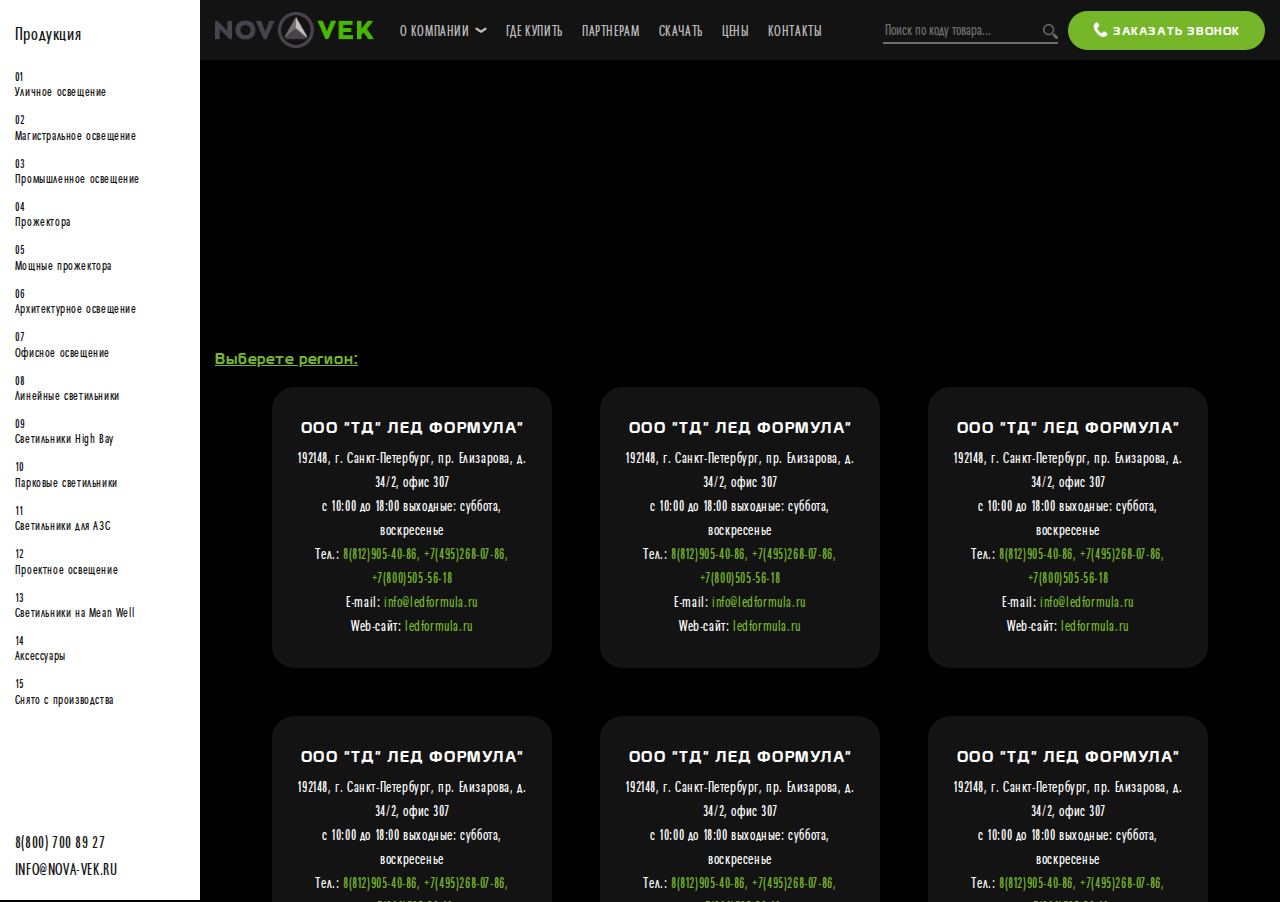
==== commit d5761a43: "Add files via upload" ====
--- a/contacts.html
+++ b/contacts.html
@@ -228,27 +228,6 @@
 									<button class="button button--drenched button__icon-phone d-flex header__button-phone" id="button-dropdown-phone"> 
 										<span>заказать звонок</span>	
 									</button>
-									<div class="modal-request-a-call d-none" id="block-dropdown-phone">
-										<div class="modal-request-a-call__content">
-											<div class="modal-request-a-call__triangle"></div>
-											<div class="modal-request-a-call__close d-flex justify-content-center align-items-center">
-												<img src="img/svg/cross.svg" alt="cross-icon">
-											</div>
-											<form>
-												<div class="form-group style-form">
-													<label for="name" class="style-form__label">Имя</label>
-													<input id="name" type="name" class="form-control style-form__input" name="name" placeholder="ваше имя">
-												</div>
-												<div class="form-group style-form">
-													<label for="phone" class="style-form__label">Телефон</label>
-													<input id="phone" type="phone" class="form-control style-form__input" name="phone"  placeholder="+7 …">
-												</div>
-												<div class="text-center">
-													<button class="button button--drenched w-50">отправить</button>
-												</div>
-											</form>
-										</div>	
-									</div>
 								</div>
 							</div>
 							<button class="burger ml-auto" type="button" id="navToggle">
@@ -453,6 +432,27 @@
 					</div>
 
 				</main>
+
+				<div class="modal-request-a-call d-none" id="block-dropdown-phone">
+					<div class="modal-request-a-call__content">
+						<div class="modal-request-a-call__close d-flex justify-content-center align-items-center">
+							<img src="img/svg/cross.svg" alt="cross-icon">
+						</div>
+						<form>
+							<div class="form-group style-form">
+								<label for="name" class="style-form__label">Имя</label>
+								<input id="name" type="name" class="form-control style-form__input" name="name" placeholder="ваше имя">
+							</div>
+							<div class="form-group style-form">
+								<label for="phone" class="style-form__label">Телефон</label>
+								<input id="phone" type="phone" class="form-control style-form__input" name="phone"  placeholder="+7 …">
+							</div>
+							<div class="text-center">
+								<button class="button button--drenched w-sm-50">отправить</button>
+							</div>
+						</form>
+					</div>	
+				</div>	
 			</div>
 		</div>
 	</div>
--- a/css/styles.min.css
+++ b/css/styles.min.css
@@ -1 +1 @@
-.lSSlideWrapper,.lSSlideWrapper .lSFade{position:relative}.lSSlideWrapper .lSSlide,.lSSlideWrapper.usingCss .lSFade>*{-webkit-transition-timing-function:inherit!important;transition-timing-function:inherit!important;-webkit-transition-duration:inherit!important;transition-duration:inherit!important}.lSSlideOuter,.lSSlideOuter .lSPager.lSGallery{-khtml-user-select:none;-moz-user-select:none;-ms-user-select:none;-webkit-touch-callout:none;-webkit-user-select:none}.lSSlideOuter .lSPager.lSGallery:after,.lSSlideWrapper>.lightSlider:after{clear:both}.lSSlideOuter{overflow:hidden;user-select:none}.lightSlider:after,.lightSlider:before{content:" ";display:table}.lightSlider{overflow:hidden;margin:0}.lSSlideWrapper{max-width:100%;overflow:hidden}.lSSlideWrapper .lSSlide{-webkit-transform:translate(0,0);-ms-transform:translate(0,0);transform:translate(0,0);-webkit-transition:all 1s;-webkit-transition-property:-webkit-transform,height;-moz-transition-property:-moz-transform,height;transition-property:transform,height}.lSSlideWrapper .lSFade>*{position:absolute!important;top:0;left:0;z-index:9;margin-right:0;width:100%}.lSSlideWrapper.usingCss .lSFade>*{opacity:0;-webkit-transition-delay:0s;transition-delay:0s;-webkit-transition-property:opacity;transition-property:opacity}.lSSlideWrapper .lSFade>.active{z-index:10}.lSSlideWrapper.usingCss .lSFade>.active{opacity:1}.lSSlideOuter .lSPager.lSpg{margin:10px 0 0;padding:0;text-align:center}.lSSlideOuter .lSPager.lSpg>li{cursor:pointer;display:inline-block;padding:0 5px}.lSSlideOuter .lSPager.lSpg>li a{background-color:#222;border-radius:30px;display:inline-block;height:8px;overflow:hidden;text-indent:-999em;width:8px;position:relative;z-index:99;-webkit-transition:all .5s linear 0s;transition:all .5s linear 0s}.lSSlideOuter .lSPager.lSpg>li.active a,.lSSlideOuter .lSPager.lSpg>li:hover a{background-color:#428bca}.lSSlideOuter .media{opacity:.8}.lSSlideOuter .media.active{opacity:1}.lSSlideOuter .lSPager.lSGallery{list-style:none;padding-left:0;margin:0;overflow:hidden;transform:translate3d(0,0,0);-moz-transform:translate3d(0,0,0);-ms-transform:translate3d(0,0,0);-webkit-transform:translate3d(0,0,0);-o-transform:translate3d(0,0,0);-webkit-transition-property:-webkit-transform;-moz-transition-property:-moz-transform;user-select:none}.lSSlideOuter .lSPager.lSGallery li{overflow:hidden;-webkit-transition:border-radius .12s linear 0s .35s linear 0s;transition:border-radius .12s linear 0s .35s linear 0s}.lSSlideOuter .lSPager.lSGallery li.active,.lSSlideOuter .lSPager.lSGallery li:hover{border-radius:5px}.lSSlideOuter .lSPager.lSGallery img{display:block;height:auto;max-width:100%}.lSSlideOuter .lSPager.lSGallery:after,.lSSlideOuter .lSPager.lSGallery:before{content:" ";display:table}.lSAction>a{width:32px;display:block;top:50%;height:32px;background-image:url(../img/controls.png);cursor:pointer;position:absolute;z-index:99;margin-top:-16px;opacity:.5;-webkit-transition:opacity .35s linear 0s;transition:opacity .35s linear 0s}.lSAction>a:hover{opacity:1}.lSAction>.lSPrev{background-position:0 0;left:10px}.lSAction>.lSNext{background-position:-32px 0;right:10px}.lSAction>a.disabled{pointer-events:none}.cS-hidden{height:1px;opacity:0;overflow:hidden}.lSSlideOuter.vertical{position:relative}.lSSlideOuter.vertical.noPager{padding-right:0!important}.lSSlideOuter.vertical .lSGallery{position:absolute!important;right:0;top:0}.lSSlideOuter.vertical .lightSlider>*{width:100%!important;max-width:none!important}.lSSlideOuter.vertical .lSAction>a{left:50%;margin-left:-14px;margin-top:0}.lSSlideOuter.vertical .lSAction>.lSNext{background-position:31px -31px;bottom:10px;top:auto}.lSSlideOuter.vertical .lSAction>.lSPrev{background-position:0 -31px;bottom:auto;top:10px}.lSSlideOuter.lSrtl{direction:rtl}.lSSlideOuter .lSPager,.lSSlideOuter .lightSlider{padding-left:0;list-style:none}.lSSlideOuter.lSrtl .lSPager,.lSSlideOuter.lSrtl .lightSlider{padding-right:0}.lSSlideOuter .lSGallery li,.lSSlideOuter .lightSlider>*{float:left}.lSSlideOuter.lSrtl .lSGallery li,.lSSlideOuter.lSrtl .lightSlider>*{float:right!important}@-webkit-keyframes rightEnd{0%,100%{left:0}50%{left:-15px}}@keyframes rightEnd{0%,100%{left:0}50%{left:-15px}}@-webkit-keyframes topEnd{0%,100%{top:0}50%{top:-15px}}@keyframes topEnd{0%,100%{top:0}50%{top:-15px}}@-webkit-keyframes leftEnd{0%,100%{left:0}50%{left:15px}}@keyframes leftEnd{0%,100%{left:0}50%{left:15px}}@-webkit-keyframes bottomEnd{0%,100%{bottom:0}50%{bottom:-15px}}@keyframes bottomEnd{0%,100%{bottom:0}50%{bottom:-15px}}.lSSlideOuter .rightEnd{-webkit-animation:rightEnd .3s;animation:rightEnd .3s;position:relative}.lSSlideOuter .leftEnd{-webkit-animation:leftEnd .3s;animation:leftEnd .3s;position:relative}.lSSlideOuter.vertical .rightEnd{-webkit-animation:topEnd .3s;animation:topEnd .3s;position:relative}.lSSlideOuter.vertical .leftEnd{-webkit-animation:bottomEnd .3s;animation:bottomEnd .3s;position:relative}.lSSlideOuter.lSrtl .rightEnd{-webkit-animation:leftEnd .3s;animation:leftEnd .3s;position:relative}.lSSlideOuter.lSrtl .leftEnd{-webkit-animation:rightEnd .3s;animation:rightEnd .3s;position:relative}.lightSlider.lsGrab>*{cursor:-webkit-grab;cursor:-moz-grab;cursor:-o-grab;cursor:-ms-grab;cursor:grab}.lightSlider.lsGrabbing>*{cursor:move;cursor:-webkit-grabbing;cursor:-moz-grabbing;cursor:-o-grabbing;cursor:-ms-grabbing;cursor:grabbing}@font-face{font-family:lg;src:url(../fonts/lg.eot?n1z373);src:url(../fonts/lg.eot?#iefixn1z373) format("embedded-opentype"),url(../fonts/lg.woff?n1z373) format("woff"),url(../fonts/lg.ttf?n1z373) format("truetype"),url(../fonts/lg.svg?n1z373#lg) format("svg");font-weight:400;font-style:normal}.lg-icon{font-family:lg;speak:none;font-style:normal;font-weight:400;font-variant:normal;text-transform:none;line-height:1;-webkit-font-smoothing:antialiased;-moz-osx-font-smoothing:grayscale}.lg-actions .lg-next,.lg-actions .lg-prev{background-color:rgba(0,0,0,.45);border-radius:2px;color:#999;cursor:pointer;display:block;font-size:22px;margin-top:-10px;padding:8px 10px 9px;position:absolute;top:50%;z-index:1080;border:none;outline:0}.lg-actions .lg-next.disabled,.lg-actions .lg-prev.disabled{pointer-events:none;opacity:.5}.lg-actions .lg-next:hover,.lg-actions .lg-prev:hover{color:#fff}.lg-actions .lg-next{right:20px}.lg-actions .lg-next:before{content:"\e095"}.lg-actions .lg-prev{left:20px}.lg-actions .lg-prev:after{content:"\e094"}@-webkit-keyframes lg-right-end{0%,100%{left:0}50%{left:-30px}}@-moz-keyframes lg-right-end{0%,100%{left:0}50%{left:-30px}}@-ms-keyframes lg-right-end{0%,100%{left:0}50%{left:-30px}}@keyframes lg-right-end{0%,100%{left:0}50%{left:-30px}}@-webkit-keyframes lg-left-end{0%,100%{left:0}50%{left:30px}}@-moz-keyframes lg-left-end{0%,100%{left:0}50%{left:30px}}@-ms-keyframes lg-left-end{0%,100%{left:0}50%{left:30px}}@keyframes lg-left-end{0%,100%{left:0}50%{left:30px}}.lg-outer.lg-right-end .lg-object{-webkit-animation:lg-right-end .3s;-o-animation:lg-right-end .3s;animation:lg-right-end .3s;position:relative}.lg-outer.lg-left-end .lg-object{-webkit-animation:lg-left-end .3s;-o-animation:lg-left-end .3s;animation:lg-left-end .3s;position:relative}.lg-toolbar{z-index:1082;left:0;position:absolute;top:0;width:100%;background-color:rgba(0,0,0,.45)}.lg-toolbar .lg-icon{color:#999;cursor:pointer;float:right;font-size:24px;height:47px;line-height:27px;padding:10px 0;text-align:center;width:50px;text-decoration:none!important;outline:0;background:0 0;border:none;box-shadow:none;-webkit-transition:color .2s linear;-o-transition:color .2s linear;transition:color .2s linear}.lg-toolbar .lg-icon:hover{color:#fff}.lg-toolbar .lg-close:after{content:"\e070"}.lg-toolbar .lg-download:after{content:"\e0f2"}.lg-sub-html{background-color:rgba(0,0,0,.45);bottom:0;color:#eee;font-size:16px;left:0;padding:10px 40px;position:fixed;right:0;text-align:center;z-index:1080}.lg-sub-html h4{margin:0;font-size:13px;font-weight:700}.lg-sub-html p{font-size:12px;margin:5px 0 0}#lg-counter{color:#999;display:inline-block;font-size:16px;padding-left:20px;padding-top:12px;vertical-align:middle}.lg-next,.lg-prev,.lg-toolbar{opacity:1;-webkit-transition:-webkit-transform .35s cubic-bezier(0,0,.25,1) 0s,opacity .35s cubic-bezier(0,0,.25,1) 0s,color .2s linear;-moz-transition:-moz-transform .35s cubic-bezier(0,0,.25,1) 0s,opacity .35s cubic-bezier(0,0,.25,1) 0s,color .2s linear;-o-transition:-o-transform .35s cubic-bezier(0,0,.25,1) 0s,opacity .35s cubic-bezier(0,0,.25,1) 0s,color .2s linear;transition:transform .35s cubic-bezier(0,0,.25,1) 0s,opacity .35s cubic-bezier(0,0,.25,1) 0s,color .2s linear}.lg-hide-items .lg-prev{opacity:0;-webkit-transform:translate3d(-10px,0,0);transform:translate3d(-10px,0,0)}.lg-hide-items .lg-next{opacity:0;-webkit-transform:translate3d(10px,0,0);transform:translate3d(10px,0,0)}.lg-hide-items .lg-toolbar{opacity:0;-webkit-transform:translate3d(0,-10px,0);transform:translate3d(0,-10px,0)}body:not(.lg-from-hash) .lg-outer.lg-start-zoom .lg-object{-webkit-transform:scale3d(.5,.5,.5);transform:scale3d(.5,.5,.5);opacity:0;-webkit-transition:-webkit-transform 250ms cubic-bezier(0,0,.25,1) 0s,opacity 250ms cubic-bezier(0,0,.25,1)!important;-moz-transition:-moz-transform 250ms cubic-bezier(0,0,.25,1) 0s,opacity 250ms cubic-bezier(0,0,.25,1)!important;-o-transition:-o-transform 250ms cubic-bezier(0,0,.25,1) 0s,opacity 250ms cubic-bezier(0,0,.25,1)!important;transition:transform 250ms cubic-bezier(0,0,.25,1) 0s,opacity 250ms cubic-bezier(0,0,.25,1)!important;-webkit-transform-origin:50% 50%;-moz-transform-origin:50% 50%;-ms-transform-origin:50% 50%;transform-origin:50% 50%}body:not(.lg-from-hash) .lg-outer.lg-start-zoom .lg-item.lg-complete .lg-object{-webkit-transform:scale3d(1,1,1);transform:scale3d(1,1,1);opacity:1}.lg-outer .lg-thumb-outer{background-color:#0d0a0a;bottom:0;position:absolute;width:100%;z-index:1080;max-height:350px;-webkit-transform:translate3d(0,100%,0);transform:translate3d(0,100%,0);-webkit-transition:-webkit-transform .25s cubic-bezier(0,0,.25,1) 0s;-moz-transition:-moz-transform .25s cubic-bezier(0,0,.25,1) 0s;-o-transition:-o-transform .25s cubic-bezier(0,0,.25,1) 0s;transition:transform .25s cubic-bezier(0,0,.25,1) 0s}.lg-outer .lg-thumb-outer.lg-grab .lg-thumb-item{cursor:-webkit-grab;cursor:-moz-grab;cursor:-o-grab;cursor:-ms-grab;cursor:grab}.lg-outer .lg-thumb-outer.lg-grabbing .lg-thumb-item{cursor:move;cursor:-webkit-grabbing;cursor:-moz-grabbing;cursor:-o-grabbing;cursor:-ms-grabbing;cursor:grabbing}.lg-outer .lg-thumb-outer.lg-dragging .lg-thumb{-webkit-transition-duration:0s!important;transition-duration:0s!important}.lg-outer.lg-thumb-open .lg-thumb-outer{-webkit-transform:translate3d(0,0,0);transform:translate3d(0,0,0)}.lg-outer .lg-thumb{padding:10px 0;height:100%;margin-bottom:-5px}.lg-outer .lg-thumb-item{cursor:pointer;float:left;overflow:hidden;height:100%;border:2px solid #fff;border-radius:4px;margin-bottom:5px}@media (min-width:1025px){.lg-outer .lg-thumb-item{-webkit-transition:border-color .25s ease;-o-transition:border-color .25s ease;transition:border-color .25s ease}}.lg-outer .lg-thumb-item.active,.lg-outer .lg-thumb-item:hover{border-color:#a90707}.lg-outer .lg-thumb-item img{width:100%;height:100%;object-fit:cover}.lg-outer.lg-has-thumb .lg-item{padding-bottom:120px}.lg-outer.lg-can-toggle .lg-item{padding-bottom:0}.lg-outer.lg-pull-caption-up .lg-sub-html{-webkit-transition:bottom .25s ease;-o-transition:bottom .25s ease;transition:bottom .25s ease}.lg-outer.lg-pull-caption-up.lg-thumb-open .lg-sub-html{bottom:100px}.lg-outer .lg-toogle-thumb{background-color:#0d0a0a;border-radius:2px 2px 0 0;color:#999;cursor:pointer;font-size:24px;height:39px;line-height:27px;padding:5px 0;position:absolute;right:20px;text-align:center;top:-39px;width:50px;outline:0;border:none}.lg-outer .lg-toogle-thumb:hover,.lg-outer.lg-dropdown-active #lg-share{color:#fff}.lg-outer .lg-toogle-thumb:after{content:"\e1ff"}.lg-outer .lg-video-cont{display:inline-block;vertical-align:middle;max-width:1140px;max-height:100%;width:100%;padding:0 5px}.lg-outer .lg-video{width:100%;height:0;padding-bottom:56.25%;overflow:hidden;position:relative}.lg-outer .lg-video .lg-object{display:inline-block;position:absolute;top:0;left:0;width:100%!important;height:100%!important}.lg-outer .lg-video .lg-video-play{width:84px;height:59px;position:absolute;left:50%;top:50%;margin-left:-42px;margin-top:-30px;z-index:1080;cursor:pointer}.lg-outer .lg-has-iframe .lg-video{-webkit-overflow-scrolling:touch;overflow:auto}.lg-outer .lg-has-vimeo .lg-video-play{background:url(../img/vimeo-play.png) no-repeat}.lg-outer .lg-has-vimeo:hover .lg-video-play{background:url(../img/vimeo-play.png) 0 -58px no-repeat}.lg-outer .lg-has-html5 .lg-video-play{background:url(../img/video-play.png) no-repeat;height:64px;margin-left:-32px;margin-top:-32px;width:64px;opacity:.8}.lg-outer .lg-has-html5:hover .lg-video-play{opacity:1}.lg-outer .lg-has-youtube .lg-video-play{background:url(../img/youtube-play.png) no-repeat}.lg-outer .lg-has-youtube:hover .lg-video-play{background:url(../img/youtube-play.png) 0 -60px no-repeat}.lg-outer .lg-video-object{width:100%!important;height:100%!important;position:absolute;top:0;left:0}.lg-outer .lg-has-video .lg-video-object{visibility:hidden}.lg-outer .lg-has-video.lg-video-playing .lg-object,.lg-outer .lg-has-video.lg-video-playing .lg-video-play{display:none}.lg-outer .lg-has-video.lg-video-playing .lg-video-object{visibility:visible}.lg-progress-bar{background-color:#333;height:5px;left:0;position:absolute;top:0;width:100%;z-index:1083;opacity:0;-webkit-transition:opacity 80ms ease 0s;-moz-transition:opacity 80ms ease 0s;-o-transition:opacity 80ms ease 0s;transition:opacity 80ms ease 0s}.lg-progress-bar .lg-progress{background-color:#a90707;height:5px;width:0}.lg-progress-bar.lg-start .lg-progress{width:100%}.lg-show-autoplay .lg-progress-bar{opacity:1}.lg-autoplay-button:after{content:"\e01d"}.lg-show-autoplay .lg-autoplay-button:after{content:"\e01a"}.lg-outer.lg-css3.lg-zoom-dragging .lg-item.lg-complete.lg-zoomable .lg-image,.lg-outer.lg-css3.lg-zoom-dragging .lg-item.lg-complete.lg-zoomable .lg-img-wrap{-webkit-transition-duration:0s;transition-duration:0s}.lg-outer.lg-use-transition-for-zoom .lg-item.lg-complete.lg-zoomable .lg-img-wrap{-webkit-transition:-webkit-transform .3s cubic-bezier(0,0,.25,1) 0s;-moz-transition:-moz-transform .3s cubic-bezier(0,0,.25,1) 0s;-o-transition:-o-transform .3s cubic-bezier(0,0,.25,1) 0s;transition:transform .3s cubic-bezier(0,0,.25,1) 0s}.lg-outer.lg-use-left-for-zoom .lg-item.lg-complete.lg-zoomable .lg-img-wrap{-webkit-transition:left .3s cubic-bezier(0,0,.25,1) 0s,top .3s cubic-bezier(0,0,.25,1) 0s;-moz-transition:left .3s cubic-bezier(0,0,.25,1) 0s,top .3s cubic-bezier(0,0,.25,1) 0s;-o-transition:left .3s cubic-bezier(0,0,.25,1) 0s,top .3s cubic-bezier(0,0,.25,1) 0s;transition:left .3s cubic-bezier(0,0,.25,1) 0s,top .3s cubic-bezier(0,0,.25,1) 0s}.lg-outer .lg-item.lg-complete.lg-zoomable .lg-img-wrap{-webkit-transform:translate3d(0,0,0);transform:translate3d(0,0,0);-webkit-backface-visibility:hidden;-moz-backface-visibility:hidden;backface-visibility:hidden}.lg-outer .lg-item.lg-complete.lg-zoomable .lg-image{-webkit-transform:scale3d(1,1,1);transform:scale3d(1,1,1);-webkit-transition:-webkit-transform .3s cubic-bezier(0,0,.25,1) 0s,opacity .15s!important;-moz-transition:-moz-transform .3s cubic-bezier(0,0,.25,1) 0s,opacity .15s!important;-o-transition:-o-transform .3s cubic-bezier(0,0,.25,1) 0s,opacity .15s!important;transition:transform .3s cubic-bezier(0,0,.25,1) 0s,opacity .15s!important;-webkit-transform-origin:0 0;-moz-transform-origin:0 0;-ms-transform-origin:0 0;transform-origin:0 0;-webkit-backface-visibility:hidden;-moz-backface-visibility:hidden;backface-visibility:hidden}#lg-zoom-in:after{content:"\e311"}#lg-actual-size{font-size:20px}#lg-actual-size:after{content:"\e033"}#lg-zoom-out{opacity:.5;pointer-events:none}#lg-zoom-out:after{content:"\e312"}.lg-zoomed #lg-zoom-out{opacity:1;pointer-events:auto}.lg-outer .lg-pager-outer{bottom:60px;left:0;position:absolute;right:0;text-align:center;z-index:1080;height:10px}.lg-outer .lg-pager-outer.lg-pager-hover .lg-pager-cont{overflow:visible}.lg-outer .lg-pager-cont{cursor:pointer;display:inline-block;overflow:hidden;position:relative;vertical-align:top;margin:0 5px}.lg-outer .lg-pager-cont:hover .lg-pager-thumb-cont{opacity:1;-webkit-transform:translate3d(0,0,0);transform:translate3d(0,0,0)}.lg-outer .lg-pager-cont.lg-pager-active .lg-pager{box-shadow:0 0 0 2px #fff inset}.lg-outer .lg-pager-thumb-cont{background-color:#fff;color:#fff;bottom:100%;height:83px;left:0;margin-bottom:20px;margin-left:-60px;opacity:0;padding:5px;position:absolute;width:120px;border-radius:3px;-webkit-transition:opacity .15s ease 0s,-webkit-transform .15s ease 0s;-moz-transition:opacity .15s ease 0s,-moz-transform .15s ease 0s;-o-transition:opacity .15s ease 0s,-o-transform .15s ease 0s;transition:opacity .15s ease 0s,transform .15s ease 0s;-webkit-transform:translate3d(0,5px,0);transform:translate3d(0,5px,0)}.lg-outer .lg-pager-thumb-cont img{width:100%;height:100%}.lg-outer .lg-pager{background-color:rgba(255,255,255,.5);border-radius:50%;box-shadow:0 0 0 8px rgba(255,255,255,.7) inset;display:block;height:12px;-webkit-transition:box-shadow .3s ease 0s;-o-transition:box-shadow .3s ease 0s;transition:box-shadow .3s ease 0s;width:12px}.lg-outer .lg-pager:focus,.lg-outer .lg-pager:hover{box-shadow:0 0 0 8px #fff inset}.lg-outer .lg-caret{border-left:10px solid transparent;border-right:10px solid transparent;border-top:10px dashed;bottom:-10px;display:inline-block;height:0;left:50%;margin-left:-5px;position:absolute;vertical-align:middle;width:0}.lg-fullscreen:after{content:"\e20c"}.lg-fullscreen-on .lg-fullscreen:after{content:"\e20d"}.lg-outer #lg-dropdown-overlay{background-color:rgba(0,0,0,.25);bottom:0;cursor:default;left:0;position:fixed;right:0;top:0;z-index:1081;opacity:0;visibility:hidden;-webkit-transition:visibility 0s linear .18s,opacity .18s linear 0s;-o-transition:visibility 0s linear .18s,opacity .18s linear 0s;transition:visibility 0s linear .18s,opacity .18s linear 0s}.lg-outer.lg-dropdown-active #lg-dropdown-overlay,.lg-outer.lg-dropdown-active .lg-dropdown{-webkit-transition-delay:0s;transition-delay:0s;-moz-transform:translate3d(0,0,0);-o-transform:translate3d(0,0,0);-ms-transform:translate3d(0,0,0);-webkit-transform:translate3d(0,0,0);transform:translate3d(0,0,0);opacity:1;visibility:visible}.lg-outer .lg-dropdown{background-color:#fff;border-radius:2px;font-size:14px;list-style-type:none;margin:0;padding:10px 0;position:absolute;right:0;text-align:left;top:50px;opacity:0;visibility:hidden;-moz-transform:translate3d(0,5px,0);-o-transform:translate3d(0,5px,0);-ms-transform:translate3d(0,5px,0);-webkit-transform:translate3d(0,5px,0);transform:translate3d(0,5px,0);-webkit-transition:-webkit-transform .18s linear 0s,visibility 0s linear .5s,opacity .18s linear 0s;-moz-transition:-moz-transform .18s linear 0s,visibility 0s linear .5s,opacity .18s linear 0s;-o-transition:-o-transform .18s linear 0s,visibility 0s linear .5s,opacity .18s linear 0s;transition:transform .18s linear 0s,visibility 0s linear .5s,opacity .18s linear 0s}.lg-outer .lg-dropdown:after{content:"";display:block;height:0;width:0;position:absolute;border:8px solid transparent;border-bottom-color:#fff;right:16px;top:-16px}.lg-outer .lg-dropdown>li:last-child{margin-bottom:0}.lg-outer .lg-dropdown>li:hover .lg-icon,.lg-outer .lg-dropdown>li:hover a{color:#333}.lg-outer .lg-dropdown a{color:#333;display:block;white-space:pre;padding:4px 12px;font-family:"Open Sans","Helvetica Neue",Helvetica,Arial,sans-serif;font-size:12px}.lg-outer .lg-dropdown a:hover{background-color:rgba(0,0,0,.07)}.lg-outer .lg-dropdown .lg-dropdown-text{display:inline-block;line-height:1;margin-top:-3px;vertical-align:middle}.lg-outer .lg-dropdown .lg-icon{color:#333;display:inline-block;float:none;font-size:20px;height:auto;line-height:1;margin-right:8px;padding:0;vertical-align:middle;width:auto}.lg-outer,.lg-outer .lg,.lg-outer .lg-inner{width:100%;height:100%}.lg-outer #lg-share{position:relative}.lg-outer #lg-share:after{content:"\e80d"}.lg-outer #lg-share-facebook .lg-icon{color:#3b5998}.lg-outer #lg-share-facebook .lg-icon:after{content:"\e901"}.lg-outer #lg-share-twitter .lg-icon{color:#00aced}.lg-outer #lg-share-twitter .lg-icon:after{content:"\e904"}.lg-outer #lg-share-googleplus .lg-icon{color:#dd4b39}.lg-outer #lg-share-googleplus .lg-icon:after{content:"\e902"}.lg-outer #lg-share-pinterest .lg-icon{color:#cb2027}.lg-outer #lg-share-pinterest .lg-icon:after{content:"\e903"}.lg-group:after{content:"";display:table;clear:both}.lg-outer{position:fixed;top:0;left:0;z-index:1050;text-align:left;opacity:0;-webkit-transition:opacity .15s ease 0s;-o-transition:opacity .15s ease 0s;transition:opacity .15s ease 0s}.lg-outer *{-webkit-box-sizing:border-box;-moz-box-sizing:border-box;box-sizing:border-box}.lg-outer.lg-visible{opacity:1}.lg-outer.lg-css3 .lg-item.lg-current,.lg-outer.lg-css3 .lg-item.lg-next-slide,.lg-outer.lg-css3 .lg-item.lg-prev-slide{-webkit-transition-duration:inherit!important;transition-duration:inherit!important;-webkit-transition-timing-function:inherit!important;transition-timing-function:inherit!important}.lg-outer.lg-css3.lg-dragging .lg-item.lg-current,.lg-outer.lg-css3.lg-dragging .lg-item.lg-next-slide,.lg-outer.lg-css3.lg-dragging .lg-item.lg-prev-slide{-webkit-transition-duration:0s!important;transition-duration:0s!important;opacity:1}.lg-outer.lg-grab img.lg-object{cursor:-webkit-grab;cursor:-moz-grab;cursor:-o-grab;cursor:-ms-grab;cursor:grab}.lg-outer.lg-grabbing img.lg-object{cursor:move;cursor:-webkit-grabbing;cursor:-moz-grabbing;cursor:-o-grabbing;cursor:-ms-grabbing;cursor:grabbing}.lg-outer .lg{position:relative;overflow:hidden;margin-left:auto;margin-right:auto;max-width:100%;max-height:100%}.lg-outer .lg-inner{position:absolute;left:0;top:0;white-space:nowrap}.lg-outer .lg-item{background:url(../img/loading.gif) center center no-repeat;display:none!important}.lg-outer.lg-css .lg-current,.lg-outer.lg-css3 .lg-current,.lg-outer.lg-css3 .lg-next-slide,.lg-outer.lg-css3 .lg-prev-slide{display:inline-block!important}.lg-outer .lg-img-wrap,.lg-outer .lg-item{display:inline-block;text-align:center;position:absolute;width:100%;height:100%}.lg-outer .lg-img-wrap:before,.lg-outer .lg-item:before{content:"";display:inline-block;height:50%;width:1px;margin-right:-1px}.lg-outer .lg-img-wrap{position:absolute;padding:0 5px;left:0;right:0;top:0;bottom:0}.lg-outer .lg-item.lg-complete{background-image:none}.lg-outer .lg-item.lg-current{z-index:1060}.lg-outer .lg-image{display:inline-block;vertical-align:middle;max-width:100%;max-height:100%;width:auto!important;height:auto!important}.lg-outer.lg-show-after-load .lg-item .lg-object,.lg-outer.lg-show-after-load .lg-item .lg-video-play{opacity:0;-webkit-transition:opacity .15s ease 0s;-o-transition:opacity .15s ease 0s;transition:opacity .15s ease 0s}.lg-outer.lg-show-after-load .lg-item.lg-complete .lg-object,.lg-outer.lg-show-after-load .lg-item.lg-complete .lg-video-play{opacity:1}.lg-outer .lg-empty-html,.lg-outer.lg-hide-download #lg-download{display:none}.lg-backdrop{position:fixed;top:0;left:0;right:0;bottom:0;z-index:1040;background-color:#000;opacity:0;-webkit-transition:opacity .15s ease 0s;-o-transition:opacity .15s ease 0s;transition:opacity .15s ease 0s}.lg-backdrop.in{opacity:1}.lg-css3.lg-no-trans .lg-current,.lg-css3.lg-no-trans .lg-next-slide,.lg-css3.lg-no-trans .lg-prev-slide{-webkit-transition:none 0s ease 0s!important;-moz-transition:none 0s ease 0s!important;-o-transition:none 0s ease 0s!important;transition:none 0s ease 0s!important}.lg-css3.lg-use-css3 .lg-item,.lg-css3.lg-use-left .lg-item{-webkit-backface-visibility:hidden;-moz-backface-visibility:hidden;backface-visibility:hidden}.lg-css3.lg-fade .lg-item{opacity:0}.lg-css3.lg-fade .lg-item.lg-current{opacity:1}.lg-css3.lg-fade .lg-item.lg-current,.lg-css3.lg-fade .lg-item.lg-next-slide,.lg-css3.lg-fade .lg-item.lg-prev-slide{-webkit-transition:opacity .1s ease 0s;-moz-transition:opacity .1s ease 0s;-o-transition:opacity .1s ease 0s;transition:opacity .1s ease 0s}.lg-css3.lg-slide.lg-use-css3 .lg-item{opacity:0}.lg-css3.lg-slide.lg-use-css3 .lg-item.lg-prev-slide{-webkit-transform:translate3d(-100%,0,0);transform:translate3d(-100%,0,0)}.lg-css3.lg-slide.lg-use-css3 .lg-item.lg-next-slide{-webkit-transform:translate3d(100%,0,0);transform:translate3d(100%,0,0)}.lg-css3.lg-slide.lg-use-css3 .lg-item.lg-current{-webkit-transform:translate3d(0,0,0);transform:translate3d(0,0,0);opacity:1}.lg-css3.lg-slide.lg-use-css3 .lg-item.lg-current,.lg-css3.lg-slide.lg-use-css3 .lg-item.lg-next-slide,.lg-css3.lg-slide.lg-use-css3 .lg-item.lg-prev-slide{-webkit-transition:-webkit-transform 1s cubic-bezier(0,0,.25,1) 0s,opacity .1s ease 0s;-moz-transition:-moz-transform 1s cubic-bezier(0,0,.25,1) 0s,opacity .1s ease 0s;-o-transition:-o-transform 1s cubic-bezier(0,0,.25,1) 0s,opacity .1s ease 0s;transition:transform 1s cubic-bezier(0,0,.25,1) 0s,opacity .1s ease 0s}.lg-css3.lg-slide.lg-use-left .lg-item{opacity:0;position:absolute;left:0}.lg-css3.lg-slide.lg-use-left .lg-item.lg-prev-slide{left:-100%}.lg-css3.lg-slide.lg-use-left .lg-item.lg-next-slide{left:100%}.lg-css3.lg-slide.lg-use-left .lg-item.lg-current{left:0;opacity:1}.lg-css3.lg-slide.lg-use-left .lg-item.lg-current,.lg-css3.lg-slide.lg-use-left .lg-item.lg-next-slide,.lg-css3.lg-slide.lg-use-left .lg-item.lg-prev-slide{-webkit-transition:left 1s cubic-bezier(0,0,.25,1) 0s,opacity .1s ease 0s;-moz-transition:left 1s cubic-bezier(0,0,.25,1) 0s,opacity .1s ease 0s;-o-transition:left 1s cubic-bezier(0,0,.25,1) 0s,opacity .1s ease 0s;transition:left 1s cubic-bezier(0,0,.25,1) 0s,opacity .1s ease 0s}@font-face{font-family:Prototype;src:url(../fonts/Prototype/Prototype-Regular.woff2) format("woff2"),url(../fonts/Prototype/Prototype-Regular.woff) format("woff"),url(../fonts/Prototype/Prototype-Regular.ttf) format("truetype");font-weight:400;font-display:swap;font-style:normal}@font-face{font-family:WiGuru4;src:url(../fonts/WiGuru4/WiGuru4-Regular.woff2) format("woff2"),url(../fonts/WiGuru4/WiGuru4-Regular.woff) format("woff"),url(../fonts/WiGuru4/WiGuru4-Regular.ttf) format("truetype");font-weight:400;font-display:swap;font-style:normal}*,::after,::before{-webkit-box-sizing:border-box;box-sizing:border-box}html{font-family:sans-serif;line-height:1.15;-webkit-text-size-adjust:100%;-webkit-tap-highlight-color:transparent}article,aside,figcaption,figure,footer,header,hgroup,main,nav,section{display:block}body{margin:0;font-family:-apple-system,BlinkMacSystemFont,"Segoe UI",Roboto,"Helvetica Neue",Arial,"Noto Sans",sans-serif,"Apple Color Emoji","Segoe UI Emoji","Segoe UI Symbol","Noto Color Emoji";font-size:1rem;font-weight:400;line-height:1.5;color:#212529;text-align:left;background-color:#fff}[tabindex="-1"]:focus:not(:focus-visible){outline:0!important}hr{-webkit-box-sizing:content-box;box-sizing:content-box;height:0;overflow:visible}h1,h2,h3,h4,h5,h6{margin-top:0;margin-bottom:.5rem}p{margin-top:0;margin-bottom:1rem}abbr[data-original-title],abbr[title]{text-decoration:underline;-webkit-text-decoration:underline dotted;text-decoration:underline dotted;cursor:help;border-bottom:0;-webkit-text-decoration-skip-ink:none;text-decoration-skip-ink:none}address{margin-bottom:1rem;font-style:normal;line-height:inherit}dl,ol,ul{margin-top:0;margin-bottom:1rem}ol ol,ol ul,ul ol,ul ul{margin-bottom:0}dt{font-weight:700}dd{margin-bottom:.5rem;margin-left:0}blockquote{margin:0 0 1rem}b,strong{font-weight:bolder}small{font-size:80%}sub,sup{position:relative;font-size:75%;line-height:0;vertical-align:baseline}sub{bottom:-.25em}sup{top:-.5em}a{color:#007bff;text-decoration:none;background-color:transparent}a:hover{color:#0056b3;text-decoration:underline}a:not([href]){color:inherit;text-decoration:none}a:not([href]):hover{color:inherit;text-decoration:none}code,kbd,pre,samp{font-family:SFMono-Regular,Menlo,Monaco,Consolas,"Liberation Mono","Courier New",monospace;font-size:1em}pre{margin-top:0;margin-bottom:1rem;overflow:auto;-ms-overflow-style:scrollbar}figure{margin:0 0 1rem}img{vertical-align:middle;border-style:none}svg{overflow:hidden;vertical-align:middle}table{border-collapse:collapse}caption{padding-top:.75rem;padding-bottom:.75rem;color:#6c757d;text-align:left;caption-side:bottom}th{text-align:inherit}label{display:inline-block;margin-bottom:.5rem}button{border-radius:0}button:focus{outline:1px dotted;outline:5px auto -webkit-focus-ring-color}button,input,optgroup,select,textarea{margin:0;font-family:inherit;font-size:inherit;line-height:inherit}button,input{overflow:visible}button,select{text-transform:none}[role=button]{cursor:pointer}select{word-wrap:normal}[type=button],[type=reset],[type=submit],button{-webkit-appearance:button}[type=button]:not(:disabled),[type=reset]:not(:disabled),[type=submit]:not(:disabled),button:not(:disabled){cursor:pointer}[type=button]::-moz-focus-inner,[type=reset]::-moz-focus-inner,[type=submit]::-moz-focus-inner,button::-moz-focus-inner{padding:0;border-style:none}input[type=checkbox],input[type=radio]{-webkit-box-sizing:border-box;box-sizing:border-box;padding:0}textarea{overflow:auto;resize:vertical}fieldset{min-width:0;padding:0;margin:0;border:0}legend{display:block;width:100%;max-width:100%;padding:0;margin-bottom:.5rem;font-size:1.5rem;line-height:inherit;color:inherit;white-space:normal}progress{vertical-align:baseline}[type=number]::-webkit-inner-spin-button,[type=number]::-webkit-outer-spin-button{height:auto}[type=search]{outline-offset:-2px;-webkit-appearance:none}[type=search]::-webkit-search-decoration{-webkit-appearance:none}::-webkit-file-upload-button{font:inherit;-webkit-appearance:button}output{display:inline-block}summary{display:list-item;cursor:pointer}template{display:none}[hidden]{display:none!important}html{-webkit-box-sizing:border-box;box-sizing:border-box;-ms-overflow-style:scrollbar}*,::after,::before{-webkit-box-sizing:inherit;box-sizing:inherit}.container{width:100%;padding-right:15px;padding-left:15px;margin-right:auto;margin-left:auto}@media (min-width:576px){.container{max-width:540px}}@media (min-width:768px){.container{max-width:720px}}@media (min-width:992px){.container{max-width:960px}}@media (min-width:1200px){.container{max-width:1140px}}.container-fluid,.container-lg,.container-md,.container-sm,.container-xl{width:100%;padding-right:15px;padding-left:15px;margin-right:auto;margin-left:auto}@media (min-width:576px){.container,.container-sm{max-width:540px}}@media (min-width:768px){.container,.container-md,.container-sm{max-width:720px}}@media (min-width:992px){.container,.container-lg,.container-md,.container-sm{max-width:960px}}@media (min-width:1200px){.container,.container-lg,.container-md,.container-sm,.container-xl{max-width:1140px}}.row{display:-webkit-box;display:-ms-flexbox;display:flex;-ms-flex-wrap:wrap;flex-wrap:wrap;margin-right:-15px;margin-left:-15px}.no-gutters{margin-right:0;margin-left:0}.no-gutters>.col,.no-gutters>[class*=col-]{padding-right:0;padding-left:0}.col,.col-1,.col-10,.col-11,.col-12,.col-2,.col-3,.col-4,.col-5,.col-6,.col-7,.col-8,.col-9,.col-auto,.col-lg,.col-lg-1,.col-lg-10,.col-lg-11,.col-lg-12,.col-lg-2,.col-lg-3,.col-lg-4,.col-lg-5,.col-lg-6,.col-lg-7,.col-lg-8,.col-lg-9,.col-lg-auto,.col-md,.col-md-1,.col-md-10,.col-md-11,.col-md-12,.col-md-2,.col-md-3,.col-md-4,.col-md-5,.col-md-6,.col-md-7,.col-md-8,.col-md-9,.col-md-auto,.col-sm,.col-sm-1,.col-sm-10,.col-sm-11,.col-sm-12,.col-sm-2,.col-sm-3,.col-sm-4,.col-sm-5,.col-sm-6,.col-sm-7,.col-sm-8,.col-sm-9,.col-sm-auto,.col-xl,.col-xl-1,.col-xl-10,.col-xl-11,.col-xl-12,.col-xl-2,.col-xl-3,.col-xl-4,.col-xl-5,.col-xl-6,.col-xl-7,.col-xl-8,.col-xl-9,.col-xl-auto{position:relative;width:100%;padding-right:15px;padding-left:15px}.col{-ms-flex-preferred-size:0;flex-basis:0;-webkit-box-flex:1;-ms-flex-positive:1;flex-grow:1;min-width:0;max-width:100%}.row-cols-1>*{-webkit-box-flex:0;-ms-flex:0 0 100%;flex:0 0 100%;max-width:100%}.row-cols-2>*{-webkit-box-flex:0;-ms-flex:0 0 50%;flex:0 0 50%;max-width:50%}.row-cols-3>*{-webkit-box-flex:0;-ms-flex:0 0 33.33333%;flex:0 0 33.33333%;max-width:33.33333%}.row-cols-4>*{-webkit-box-flex:0;-ms-flex:0 0 25%;flex:0 0 25%;max-width:25%}.row-cols-5>*{-webkit-box-flex:0;-ms-flex:0 0 20%;flex:0 0 20%;max-width:20%}.row-cols-6>*{-webkit-box-flex:0;-ms-flex:0 0 16.66667%;flex:0 0 16.66667%;max-width:16.66667%}.col-auto{-webkit-box-flex:0;-ms-flex:0 0 auto;flex:0 0 auto;width:auto;max-width:100%}.col-1{-webkit-box-flex:0;-ms-flex:0 0 8.33333%;flex:0 0 8.33333%;max-width:8.33333%}.col-2{-webkit-box-flex:0;-ms-flex:0 0 16.66667%;flex:0 0 16.66667%;max-width:16.66667%}.col-3{-webkit-box-flex:0;-ms-flex:0 0 25%;flex:0 0 25%;max-width:25%}.col-4{-webkit-box-flex:0;-ms-flex:0 0 33.33333%;flex:0 0 33.33333%;max-width:33.33333%}.col-5{-webkit-box-flex:0;-ms-flex:0 0 41.66667%;flex:0 0 41.66667%;max-width:41.66667%}.col-6{-webkit-box-flex:0;-ms-flex:0 0 50%;flex:0 0 50%;max-width:50%}.col-7{-webkit-box-flex:0;-ms-flex:0 0 58.33333%;flex:0 0 58.33333%;max-width:58.33333%}.col-8{-webkit-box-flex:0;-ms-flex:0 0 66.66667%;flex:0 0 66.66667%;max-width:66.66667%}.col-9{-webkit-box-flex:0;-ms-flex:0 0 75%;flex:0 0 75%;max-width:75%}.col-10{-webkit-box-flex:0;-ms-flex:0 0 83.33333%;flex:0 0 83.33333%;max-width:83.33333%}.col-11{-webkit-box-flex:0;-ms-flex:0 0 91.66667%;flex:0 0 91.66667%;max-width:91.66667%}.col-12{-webkit-box-flex:0;-ms-flex:0 0 100%;flex:0 0 100%;max-width:100%}.order-first{-webkit-box-ordinal-group:0;-ms-flex-order:-1;order:-1}.order-last{-webkit-box-ordinal-group:14;-ms-flex-order:13;order:13}.order-0{-webkit-box-ordinal-group:1;-ms-flex-order:0;order:0}.order-1{-webkit-box-ordinal-group:2;-ms-flex-order:1;order:1}.order-2{-webkit-box-ordinal-group:3;-ms-flex-order:2;order:2}.order-3{-webkit-box-ordinal-group:4;-ms-flex-order:3;order:3}.order-4{-webkit-box-ordinal-group:5;-ms-flex-order:4;order:4}.order-5{-webkit-box-ordinal-group:6;-ms-flex-order:5;order:5}.order-6{-webkit-box-ordinal-group:7;-ms-flex-order:6;order:6}.order-7{-webkit-box-ordinal-group:8;-ms-flex-order:7;order:7}.order-8{-webkit-box-ordinal-group:9;-ms-flex-order:8;order:8}.order-9{-webkit-box-ordinal-group:10;-ms-flex-order:9;order:9}.order-10{-webkit-box-ordinal-group:11;-ms-flex-order:10;order:10}.order-11{-webkit-box-ordinal-group:12;-ms-flex-order:11;order:11}.order-12{-webkit-box-ordinal-group:13;-ms-flex-order:12;order:12}.offset-1{margin-left:8.33333%}.offset-2{margin-left:16.66667%}.offset-3{margin-left:25%}.offset-4{margin-left:33.33333%}.offset-5{margin-left:41.66667%}.offset-6{margin-left:50%}.offset-7{margin-left:58.33333%}.offset-8{margin-left:66.66667%}.offset-9{margin-left:75%}.offset-10{margin-left:83.33333%}.offset-11{margin-left:91.66667%}@media (min-width:576px){.col-sm{-ms-flex-preferred-size:0;flex-basis:0;-webkit-box-flex:1;-ms-flex-positive:1;flex-grow:1;min-width:0;max-width:100%}.row-cols-sm-1>*{-webkit-box-flex:0;-ms-flex:0 0 100%;flex:0 0 100%;max-width:100%}.row-cols-sm-2>*{-webkit-box-flex:0;-ms-flex:0 0 50%;flex:0 0 50%;max-width:50%}.row-cols-sm-3>*{-webkit-box-flex:0;-ms-flex:0 0 33.33333%;flex:0 0 33.33333%;max-width:33.33333%}.row-cols-sm-4>*{-webkit-box-flex:0;-ms-flex:0 0 25%;flex:0 0 25%;max-width:25%}.row-cols-sm-5>*{-webkit-box-flex:0;-ms-flex:0 0 20%;flex:0 0 20%;max-width:20%}.row-cols-sm-6>*{-webkit-box-flex:0;-ms-flex:0 0 16.66667%;flex:0 0 16.66667%;max-width:16.66667%}.col-sm-auto{-webkit-box-flex:0;-ms-flex:0 0 auto;flex:0 0 auto;width:auto;max-width:100%}.col-sm-1{-webkit-box-flex:0;-ms-flex:0 0 8.33333%;flex:0 0 8.33333%;max-width:8.33333%}.col-sm-2{-webkit-box-flex:0;-ms-flex:0 0 16.66667%;flex:0 0 16.66667%;max-width:16.66667%}.col-sm-3{-webkit-box-flex:0;-ms-flex:0 0 25%;flex:0 0 25%;max-width:25%}.col-sm-4{-webkit-box-flex:0;-ms-flex:0 0 33.33333%;flex:0 0 33.33333%;max-width:33.33333%}.col-sm-5{-webkit-box-flex:0;-ms-flex:0 0 41.66667%;flex:0 0 41.66667%;max-width:41.66667%}.col-sm-6{-webkit-box-flex:0;-ms-flex:0 0 50%;flex:0 0 50%;max-width:50%}.col-sm-7{-webkit-box-flex:0;-ms-flex:0 0 58.33333%;flex:0 0 58.33333%;max-width:58.33333%}.col-sm-8{-webkit-box-flex:0;-ms-flex:0 0 66.66667%;flex:0 0 66.66667%;max-width:66.66667%}.col-sm-9{-webkit-box-flex:0;-ms-flex:0 0 75%;flex:0 0 75%;max-width:75%}.col-sm-10{-webkit-box-flex:0;-ms-flex:0 0 83.33333%;flex:0 0 83.33333%;max-width:83.33333%}.col-sm-11{-webkit-box-flex:0;-ms-flex:0 0 91.66667%;flex:0 0 91.66667%;max-width:91.66667%}.col-sm-12{-webkit-box-flex:0;-ms-flex:0 0 100%;flex:0 0 100%;max-width:100%}.order-sm-first{-webkit-box-ordinal-group:0;-ms-flex-order:-1;order:-1}.order-sm-last{-webkit-box-ordinal-group:14;-ms-flex-order:13;order:13}.order-sm-0{-webkit-box-ordinal-group:1;-ms-flex-order:0;order:0}.order-sm-1{-webkit-box-ordinal-group:2;-ms-flex-order:1;order:1}.order-sm-2{-webkit-box-ordinal-group:3;-ms-flex-order:2;order:2}.order-sm-3{-webkit-box-ordinal-group:4;-ms-flex-order:3;order:3}.order-sm-4{-webkit-box-ordinal-group:5;-ms-flex-order:4;order:4}.order-sm-5{-webkit-box-ordinal-group:6;-ms-flex-order:5;order:5}.order-sm-6{-webkit-box-ordinal-group:7;-ms-flex-order:6;order:6}.order-sm-7{-webkit-box-ordinal-group:8;-ms-flex-order:7;order:7}.order-sm-8{-webkit-box-ordinal-group:9;-ms-flex-order:8;order:8}.order-sm-9{-webkit-box-ordinal-group:10;-ms-flex-order:9;order:9}.order-sm-10{-webkit-box-ordinal-group:11;-ms-flex-order:10;order:10}.order-sm-11{-webkit-box-ordinal-group:12;-ms-flex-order:11;order:11}.order-sm-12{-webkit-box-ordinal-group:13;-ms-flex-order:12;order:12}.offset-sm-0{margin-left:0}.offset-sm-1{margin-left:8.33333%}.offset-sm-2{margin-left:16.66667%}.offset-sm-3{margin-left:25%}.offset-sm-4{margin-left:33.33333%}.offset-sm-5{margin-left:41.66667%}.offset-sm-6{margin-left:50%}.offset-sm-7{margin-left:58.33333%}.offset-sm-8{margin-left:66.66667%}.offset-sm-9{margin-left:75%}.offset-sm-10{margin-left:83.33333%}.offset-sm-11{margin-left:91.66667%}}@media (min-width:768px){.col-md{-ms-flex-preferred-size:0;flex-basis:0;-webkit-box-flex:1;-ms-flex-positive:1;flex-grow:1;min-width:0;max-width:100%}.row-cols-md-1>*{-webkit-box-flex:0;-ms-flex:0 0 100%;flex:0 0 100%;max-width:100%}.row-cols-md-2>*{-webkit-box-flex:0;-ms-flex:0 0 50%;flex:0 0 50%;max-width:50%}.row-cols-md-3>*{-webkit-box-flex:0;-ms-flex:0 0 33.33333%;flex:0 0 33.33333%;max-width:33.33333%}.row-cols-md-4>*{-webkit-box-flex:0;-ms-flex:0 0 25%;flex:0 0 25%;max-width:25%}.row-cols-md-5>*{-webkit-box-flex:0;-ms-flex:0 0 20%;flex:0 0 20%;max-width:20%}.row-cols-md-6>*{-webkit-box-flex:0;-ms-flex:0 0 16.66667%;flex:0 0 16.66667%;max-width:16.66667%}.col-md-auto{-webkit-box-flex:0;-ms-flex:0 0 auto;flex:0 0 auto;width:auto;max-width:100%}.col-md-1{-webkit-box-flex:0;-ms-flex:0 0 8.33333%;flex:0 0 8.33333%;max-width:8.33333%}.col-md-2{-webkit-box-flex:0;-ms-flex:0 0 16.66667%;flex:0 0 16.66667%;max-width:16.66667%}.col-md-3{-webkit-box-flex:0;-ms-flex:0 0 25%;flex:0 0 25%;max-width:25%}.col-md-4{-webkit-box-flex:0;-ms-flex:0 0 33.33333%;flex:0 0 33.33333%;max-width:33.33333%}.col-md-5{-webkit-box-flex:0;-ms-flex:0 0 41.66667%;flex:0 0 41.66667%;max-width:41.66667%}.col-md-6{-webkit-box-flex:0;-ms-flex:0 0 50%;flex:0 0 50%;max-width:50%}.col-md-7{-webkit-box-flex:0;-ms-flex:0 0 58.33333%;flex:0 0 58.33333%;max-width:58.33333%}.col-md-8{-webkit-box-flex:0;-ms-flex:0 0 66.66667%;flex:0 0 66.66667%;max-width:66.66667%}.col-md-9{-webkit-box-flex:0;-ms-flex:0 0 75%;flex:0 0 75%;max-width:75%}.col-md-10{-webkit-box-flex:0;-ms-flex:0 0 83.33333%;flex:0 0 83.33333%;max-width:83.33333%}.col-md-11{-webkit-box-flex:0;-ms-flex:0 0 91.66667%;flex:0 0 91.66667%;max-width:91.66667%}.col-md-12{-webkit-box-flex:0;-ms-flex:0 0 100%;flex:0 0 100%;max-width:100%}.order-md-first{-webkit-box-ordinal-group:0;-ms-flex-order:-1;order:-1}.order-md-last{-webkit-box-ordinal-group:14;-ms-flex-order:13;order:13}.order-md-0{-webkit-box-ordinal-group:1;-ms-flex-order:0;order:0}.order-md-1{-webkit-box-ordinal-group:2;-ms-flex-order:1;order:1}.order-md-2{-webkit-box-ordinal-group:3;-ms-flex-order:2;order:2}.order-md-3{-webkit-box-ordinal-group:4;-ms-flex-order:3;order:3}.order-md-4{-webkit-box-ordinal-group:5;-ms-flex-order:4;order:4}.order-md-5{-webkit-box-ordinal-group:6;-ms-flex-order:5;order:5}.order-md-6{-webkit-box-ordinal-group:7;-ms-flex-order:6;order:6}.order-md-7{-webkit-box-ordinal-group:8;-ms-flex-order:7;order:7}.order-md-8{-webkit-box-ordinal-group:9;-ms-flex-order:8;order:8}.order-md-9{-webkit-box-ordinal-group:10;-ms-flex-order:9;order:9}.order-md-10{-webkit-box-ordinal-group:11;-ms-flex-order:10;order:10}.order-md-11{-webkit-box-ordinal-group:12;-ms-flex-order:11;order:11}.order-md-12{-webkit-box-ordinal-group:13;-ms-flex-order:12;order:12}.offset-md-0{margin-left:0}.offset-md-1{margin-left:8.33333%}.offset-md-2{margin-left:16.66667%}.offset-md-3{margin-left:25%}.offset-md-4{margin-left:33.33333%}.offset-md-5{margin-left:41.66667%}.offset-md-6{margin-left:50%}.offset-md-7{margin-left:58.33333%}.offset-md-8{margin-left:66.66667%}.offset-md-9{margin-left:75%}.offset-md-10{margin-left:83.33333%}.offset-md-11{margin-left:91.66667%}}@media (min-width:992px){.col-lg{-ms-flex-preferred-size:0;flex-basis:0;-webkit-box-flex:1;-ms-flex-positive:1;flex-grow:1;min-width:0;max-width:100%}.row-cols-lg-1>*{-webkit-box-flex:0;-ms-flex:0 0 100%;flex:0 0 100%;max-width:100%}.row-cols-lg-2>*{-webkit-box-flex:0;-ms-flex:0 0 50%;flex:0 0 50%;max-width:50%}.row-cols-lg-3>*{-webkit-box-flex:0;-ms-flex:0 0 33.33333%;flex:0 0 33.33333%;max-width:33.33333%}.row-cols-lg-4>*{-webkit-box-flex:0;-ms-flex:0 0 25%;flex:0 0 25%;max-width:25%}.row-cols-lg-5>*{-webkit-box-flex:0;-ms-flex:0 0 20%;flex:0 0 20%;max-width:20%}.row-cols-lg-6>*{-webkit-box-flex:0;-ms-flex:0 0 16.66667%;flex:0 0 16.66667%;max-width:16.66667%}.col-lg-auto{-webkit-box-flex:0;-ms-flex:0 0 auto;flex:0 0 auto;width:auto;max-width:100%}.col-lg-1{-webkit-box-flex:0;-ms-flex:0 0 8.33333%;flex:0 0 8.33333%;max-width:8.33333%}.col-lg-2{-webkit-box-flex:0;-ms-flex:0 0 16.66667%;flex:0 0 16.66667%;max-width:16.66667%}.col-lg-3{-webkit-box-flex:0;-ms-flex:0 0 25%;flex:0 0 25%;max-width:25%}.col-lg-4{-webkit-box-flex:0;-ms-flex:0 0 33.33333%;flex:0 0 33.33333%;max-width:33.33333%}.col-lg-5{-webkit-box-flex:0;-ms-flex:0 0 41.66667%;flex:0 0 41.66667%;max-width:41.66667%}.col-lg-6{-webkit-box-flex:0;-ms-flex:0 0 50%;flex:0 0 50%;max-width:50%}.col-lg-7{-webkit-box-flex:0;-ms-flex:0 0 58.33333%;flex:0 0 58.33333%;max-width:58.33333%}.col-lg-8{-webkit-box-flex:0;-ms-flex:0 0 66.66667%;flex:0 0 66.66667%;max-width:66.66667%}.col-lg-9{-webkit-box-flex:0;-ms-flex:0 0 75%;flex:0 0 75%;max-width:75%}.col-lg-10{-webkit-box-flex:0;-ms-flex:0 0 83.33333%;flex:0 0 83.33333%;max-width:83.33333%}.col-lg-11{-webkit-box-flex:0;-ms-flex:0 0 91.66667%;flex:0 0 91.66667%;max-width:91.66667%}.col-lg-12{-webkit-box-flex:0;-ms-flex:0 0 100%;flex:0 0 100%;max-width:100%}.order-lg-first{-webkit-box-ordinal-group:0;-ms-flex-order:-1;order:-1}.order-lg-last{-webkit-box-ordinal-group:14;-ms-flex-order:13;order:13}.order-lg-0{-webkit-box-ordinal-group:1;-ms-flex-order:0;order:0}.order-lg-1{-webkit-box-ordinal-group:2;-ms-flex-order:1;order:1}.order-lg-2{-webkit-box-ordinal-group:3;-ms-flex-order:2;order:2}.order-lg-3{-webkit-box-ordinal-group:4;-ms-flex-order:3;order:3}.order-lg-4{-webkit-box-ordinal-group:5;-ms-flex-order:4;order:4}.order-lg-5{-webkit-box-ordinal-group:6;-ms-flex-order:5;order:5}.order-lg-6{-webkit-box-ordinal-group:7;-ms-flex-order:6;order:6}.order-lg-7{-webkit-box-ordinal-group:8;-ms-flex-order:7;order:7}.order-lg-8{-webkit-box-ordinal-group:9;-ms-flex-order:8;order:8}.order-lg-9{-webkit-box-ordinal-group:10;-ms-flex-order:9;order:9}.order-lg-10{-webkit-box-ordinal-group:11;-ms-flex-order:10;order:10}.order-lg-11{-webkit-box-ordinal-group:12;-ms-flex-order:11;order:11}.order-lg-12{-webkit-box-ordinal-group:13;-ms-flex-order:12;order:12}.offset-lg-0{margin-left:0}.offset-lg-1{margin-left:8.33333%}.offset-lg-2{margin-left:16.66667%}.offset-lg-3{margin-left:25%}.offset-lg-4{margin-left:33.33333%}.offset-lg-5{margin-left:41.66667%}.offset-lg-6{margin-left:50%}.offset-lg-7{margin-left:58.33333%}.offset-lg-8{margin-left:66.66667%}.offset-lg-9{margin-left:75%}.offset-lg-10{margin-left:83.33333%}.offset-lg-11{margin-left:91.66667%}}@media (min-width:1200px){.col-xl{-ms-flex-preferred-size:0;flex-basis:0;-webkit-box-flex:1;-ms-flex-positive:1;flex-grow:1;min-width:0;max-width:100%}.row-cols-xl-1>*{-webkit-box-flex:0;-ms-flex:0 0 100%;flex:0 0 100%;max-width:100%}.row-cols-xl-2>*{-webkit-box-flex:0;-ms-flex:0 0 50%;flex:0 0 50%;max-width:50%}.row-cols-xl-3>*{-webkit-box-flex:0;-ms-flex:0 0 33.33333%;flex:0 0 33.33333%;max-width:33.33333%}.row-cols-xl-4>*{-webkit-box-flex:0;-ms-flex:0 0 25%;flex:0 0 25%;max-width:25%}.row-cols-xl-5>*{-webkit-box-flex:0;-ms-flex:0 0 20%;flex:0 0 20%;max-width:20%}.row-cols-xl-6>*{-webkit-box-flex:0;-ms-flex:0 0 16.66667%;flex:0 0 16.66667%;max-width:16.66667%}.col-xl-auto{-webkit-box-flex:0;-ms-flex:0 0 auto;flex:0 0 auto;width:auto;max-width:100%}.col-xl-1{-webkit-box-flex:0;-ms-flex:0 0 8.33333%;flex:0 0 8.33333%;max-width:8.33333%}.col-xl-2{-webkit-box-flex:0;-ms-flex:0 0 16.66667%;flex:0 0 16.66667%;max-width:16.66667%}.col-xl-3{-webkit-box-flex:0;-ms-flex:0 0 25%;flex:0 0 25%;max-width:25%}.col-xl-4{-webkit-box-flex:0;-ms-flex:0 0 33.33333%;flex:0 0 33.33333%;max-width:33.33333%}.col-xl-5{-webkit-box-flex:0;-ms-flex:0 0 41.66667%;flex:0 0 41.66667%;max-width:41.66667%}.col-xl-6{-webkit-box-flex:0;-ms-flex:0 0 50%;flex:0 0 50%;max-width:50%}.col-xl-7{-webkit-box-flex:0;-ms-flex:0 0 58.33333%;flex:0 0 58.33333%;max-width:58.33333%}.col-xl-8{-webkit-box-flex:0;-ms-flex:0 0 66.66667%;flex:0 0 66.66667%;max-width:66.66667%}.col-xl-9{-webkit-box-flex:0;-ms-flex:0 0 75%;flex:0 0 75%;max-width:75%}.col-xl-10{-webkit-box-flex:0;-ms-flex:0 0 83.33333%;flex:0 0 83.33333%;max-width:83.33333%}.col-xl-11{-webkit-box-flex:0;-ms-flex:0 0 91.66667%;flex:0 0 91.66667%;max-width:91.66667%}.col-xl-12{-webkit-box-flex:0;-ms-flex:0 0 100%;flex:0 0 100%;max-width:100%}.order-xl-first{-webkit-box-ordinal-group:0;-ms-flex-order:-1;order:-1}.order-xl-last{-webkit-box-ordinal-group:14;-ms-flex-order:13;order:13}.order-xl-0{-webkit-box-ordinal-group:1;-ms-flex-order:0;order:0}.order-xl-1{-webkit-box-ordinal-group:2;-ms-flex-order:1;order:1}.order-xl-2{-webkit-box-ordinal-group:3;-ms-flex-order:2;order:2}.order-xl-3{-webkit-box-ordinal-group:4;-ms-flex-order:3;order:3}.order-xl-4{-webkit-box-ordinal-group:5;-ms-flex-order:4;order:4}.order-xl-5{-webkit-box-ordinal-group:6;-ms-flex-order:5;order:5}.order-xl-6{-webkit-box-ordinal-group:7;-ms-flex-order:6;order:6}.order-xl-7{-webkit-box-ordinal-group:8;-ms-flex-order:7;order:7}.order-xl-8{-webkit-box-ordinal-group:9;-ms-flex-order:8;order:8}.order-xl-9{-webkit-box-ordinal-group:10;-ms-flex-order:9;order:9}.order-xl-10{-webkit-box-ordinal-group:11;-ms-flex-order:10;order:10}.order-xl-11{-webkit-box-ordinal-group:12;-ms-flex-order:11;order:11}.order-xl-12{-webkit-box-ordinal-group:13;-ms-flex-order:12;order:12}.offset-xl-0{margin-left:0}.offset-xl-1{margin-left:8.33333%}.offset-xl-2{margin-left:16.66667%}.offset-xl-3{margin-left:25%}.offset-xl-4{margin-left:33.33333%}.offset-xl-5{margin-left:41.66667%}.offset-xl-6{margin-left:50%}.offset-xl-7{margin-left:58.33333%}.offset-xl-8{margin-left:66.66667%}.offset-xl-9{margin-left:75%}.offset-xl-10{margin-left:83.33333%}.offset-xl-11{margin-left:91.66667%}}.d-none{display:none!important}.d-inline{display:inline!important}.d-inline-block{display:inline-block!important}.d-block{display:block!important}.d-table{display:table!important}.d-table-row{display:table-row!important}.d-table-cell{display:table-cell!important}.d-flex{display:-webkit-box!important;display:-ms-flexbox!important;display:flex!important}.d-inline-flex{display:-webkit-inline-box!important;display:-ms-inline-flexbox!important;display:inline-flex!important}@media (min-width:576px){.d-sm-none{display:none!important}.d-sm-inline{display:inline!important}.d-sm-inline-block{display:inline-block!important}.d-sm-block{display:block!important}.d-sm-table{display:table!important}.d-sm-table-row{display:table-row!important}.d-sm-table-cell{display:table-cell!important}.d-sm-flex{display:-webkit-box!important;display:-ms-flexbox!important;display:flex!important}.d-sm-inline-flex{display:-webkit-inline-box!important;display:-ms-inline-flexbox!important;display:inline-flex!important}}@media (min-width:768px){.d-md-none{display:none!important}.d-md-inline{display:inline!important}.d-md-inline-block{display:inline-block!important}.d-md-block{display:block!important}.d-md-table{display:table!important}.d-md-table-row{display:table-row!important}.d-md-table-cell{display:table-cell!important}.d-md-flex{display:-webkit-box!important;display:-ms-flexbox!important;display:flex!important}.d-md-inline-flex{display:-webkit-inline-box!important;display:-ms-inline-flexbox!important;display:inline-flex!important}}@media (min-width:992px){.d-lg-none{display:none!important}.d-lg-inline{display:inline!important}.d-lg-inline-block{display:inline-block!important}.d-lg-block{display:block!important}.d-lg-table{display:table!important}.d-lg-table-row{display:table-row!important}.d-lg-table-cell{display:table-cell!important}.d-lg-flex{display:-webkit-box!important;display:-ms-flexbox!important;display:flex!important}.d-lg-inline-flex{display:-webkit-inline-box!important;display:-ms-inline-flexbox!important;display:inline-flex!important}}@media (min-width:1200px){.d-xl-none{display:none!important}.d-xl-inline{display:inline!important}.d-xl-inline-block{display:inline-block!important}.d-xl-block{display:block!important}.d-xl-table{display:table!important}.d-xl-table-row{display:table-row!important}.d-xl-table-cell{display:table-cell!important}.d-xl-flex{display:-webkit-box!important;display:-ms-flexbox!important;display:flex!important}.d-xl-inline-flex{display:-webkit-inline-box!important;display:-ms-inline-flexbox!important;display:inline-flex!important}}@media print{.d-print-none{display:none!important}.d-print-inline{display:inline!important}.d-print-inline-block{display:inline-block!important}.d-print-block{display:block!important}.d-print-table{display:table!important}.d-print-table-row{display:table-row!important}.d-print-table-cell{display:table-cell!important}.d-print-flex{display:-webkit-box!important;display:-ms-flexbox!important;display:flex!important}.d-print-inline-flex{display:-webkit-inline-box!important;display:-ms-inline-flexbox!important;display:inline-flex!important}}.flex-row{-webkit-box-orient:horizontal!important;-webkit-box-direction:normal!important;-ms-flex-direction:row!important;flex-direction:row!important}.flex-column{-webkit-box-orient:vertical!important;-webkit-box-direction:normal!important;-ms-flex-direction:column!important;flex-direction:column!important}.flex-row-reverse{-webkit-box-orient:horizontal!important;-webkit-box-direction:reverse!important;-ms-flex-direction:row-reverse!important;flex-direction:row-reverse!important}.flex-column-reverse{-webkit-box-orient:vertical!important;-webkit-box-direction:reverse!important;-ms-flex-direction:column-reverse!important;flex-direction:column-reverse!important}.flex-wrap{-ms-flex-wrap:wrap!important;flex-wrap:wrap!important}.flex-nowrap{-ms-flex-wrap:nowrap!important;flex-wrap:nowrap!important}.flex-wrap-reverse{-ms-flex-wrap:wrap-reverse!important;flex-wrap:wrap-reverse!important}.flex-fill{-webkit-box-flex:1!important;-ms-flex:1 1 auto!important;flex:1 1 auto!important}.flex-grow-0{-webkit-box-flex:0!important;-ms-flex-positive:0!important;flex-grow:0!important}.flex-grow-1{-webkit-box-flex:1!important;-ms-flex-positive:1!important;flex-grow:1!important}.flex-shrink-0{-ms-flex-negative:0!important;flex-shrink:0!important}.flex-shrink-1{-ms-flex-negative:1!important;flex-shrink:1!important}.justify-content-start{-webkit-box-pack:start!important;-ms-flex-pack:start!important;justify-content:flex-start!important}.justify-content-end{-webkit-box-pack:end!important;-ms-flex-pack:end!important;justify-content:flex-end!important}.justify-content-center{-webkit-box-pack:center!important;-ms-flex-pack:center!important;justify-content:center!important}.justify-content-between{-webkit-box-pack:justify!important;-ms-flex-pack:justify!important;justify-content:space-between!important}.justify-content-around{-ms-flex-pack:distribute!important;justify-content:space-around!important}.align-items-start{-webkit-box-align:start!important;-ms-flex-align:start!important;align-items:flex-start!important}.align-items-end{-webkit-box-align:end!important;-ms-flex-align:end!important;align-items:flex-end!important}.align-items-center{-webkit-box-align:center!important;-ms-flex-align:center!important;align-items:center!important}.align-items-baseline{-webkit-box-align:baseline!important;-ms-flex-align:baseline!important;align-items:baseline!important}.align-items-stretch{-webkit-box-align:stretch!important;-ms-flex-align:stretch!important;align-items:stretch!important}.align-content-start{-ms-flex-line-pack:start!important;align-content:flex-start!important}.align-content-end{-ms-flex-line-pack:end!important;align-content:flex-end!important}.align-content-center{-ms-flex-line-pack:center!important;align-content:center!important}.align-content-between{-ms-flex-line-pack:justify!important;align-content:space-between!important}.align-content-around{-ms-flex-line-pack:distribute!important;align-content:space-around!important}.align-content-stretch{-ms-flex-line-pack:stretch!important;align-content:stretch!important}.align-self-auto{-ms-flex-item-align:auto!important;-ms-grid-row-align:auto!important;align-self:auto!important}.align-self-start{-ms-flex-item-align:start!important;align-self:flex-start!important}.align-self-end{-ms-flex-item-align:end!important;align-self:flex-end!important}.align-self-center{-ms-flex-item-align:center!important;-ms-grid-row-align:center!important;align-self:center!important}.align-self-baseline{-ms-flex-item-align:baseline!important;align-self:baseline!important}.align-self-stretch{-ms-flex-item-align:stretch!important;-ms-grid-row-align:stretch!important;align-self:stretch!important}@media (min-width:576px){.flex-sm-row{-webkit-box-orient:horizontal!important;-webkit-box-direction:normal!important;-ms-flex-direction:row!important;flex-direction:row!important}.flex-sm-column{-webkit-box-orient:vertical!important;-webkit-box-direction:normal!important;-ms-flex-direction:column!important;flex-direction:column!important}.flex-sm-row-reverse{-webkit-box-orient:horizontal!important;-webkit-box-direction:reverse!important;-ms-flex-direction:row-reverse!important;flex-direction:row-reverse!important}.flex-sm-column-reverse{-webkit-box-orient:vertical!important;-webkit-box-direction:reverse!important;-ms-flex-direction:column-reverse!important;flex-direction:column-reverse!important}.flex-sm-wrap{-ms-flex-wrap:wrap!important;flex-wrap:wrap!important}.flex-sm-nowrap{-ms-flex-wrap:nowrap!important;flex-wrap:nowrap!important}.flex-sm-wrap-reverse{-ms-flex-wrap:wrap-reverse!important;flex-wrap:wrap-reverse!important}.flex-sm-fill{-webkit-box-flex:1!important;-ms-flex:1 1 auto!important;flex:1 1 auto!important}.flex-sm-grow-0{-webkit-box-flex:0!important;-ms-flex-positive:0!important;flex-grow:0!important}.flex-sm-grow-1{-webkit-box-flex:1!important;-ms-flex-positive:1!important;flex-grow:1!important}.flex-sm-shrink-0{-ms-flex-negative:0!important;flex-shrink:0!important}.flex-sm-shrink-1{-ms-flex-negative:1!important;flex-shrink:1!important}.justify-content-sm-start{-webkit-box-pack:start!important;-ms-flex-pack:start!important;justify-content:flex-start!important}.justify-content-sm-end{-webkit-box-pack:end!important;-ms-flex-pack:end!important;justify-content:flex-end!important}.justify-content-sm-center{-webkit-box-pack:center!important;-ms-flex-pack:center!important;justify-content:center!important}.justify-content-sm-between{-webkit-box-pack:justify!important;-ms-flex-pack:justify!important;justify-content:space-between!important}.justify-content-sm-around{-ms-flex-pack:distribute!important;justify-content:space-around!important}.align-items-sm-start{-webkit-box-align:start!important;-ms-flex-align:start!important;align-items:flex-start!important}.align-items-sm-end{-webkit-box-align:end!important;-ms-flex-align:end!important;align-items:flex-end!important}.align-items-sm-center{-webkit-box-align:center!important;-ms-flex-align:center!important;align-items:center!important}.align-items-sm-baseline{-webkit-box-align:baseline!important;-ms-flex-align:baseline!important;align-items:baseline!important}.align-items-sm-stretch{-webkit-box-align:stretch!important;-ms-flex-align:stretch!important;align-items:stretch!important}.align-content-sm-start{-ms-flex-line-pack:start!important;align-content:flex-start!important}.align-content-sm-end{-ms-flex-line-pack:end!important;align-content:flex-end!important}.align-content-sm-center{-ms-flex-line-pack:center!important;align-content:center!important}.align-content-sm-between{-ms-flex-line-pack:justify!important;align-content:space-between!important}.align-content-sm-around{-ms-flex-line-pack:distribute!important;align-content:space-around!important}.align-content-sm-stretch{-ms-flex-line-pack:stretch!important;align-content:stretch!important}.align-self-sm-auto{-ms-flex-item-align:auto!important;-ms-grid-row-align:auto!important;align-self:auto!important}.align-self-sm-start{-ms-flex-item-align:start!important;align-self:flex-start!important}.align-self-sm-end{-ms-flex-item-align:end!important;align-self:flex-end!important}.align-self-sm-center{-ms-flex-item-align:center!important;-ms-grid-row-align:center!important;align-self:center!important}.align-self-sm-baseline{-ms-flex-item-align:baseline!important;align-self:baseline!important}.align-self-sm-stretch{-ms-flex-item-align:stretch!important;-ms-grid-row-align:stretch!important;align-self:stretch!important}}@media (min-width:768px){.flex-md-row{-webkit-box-orient:horizontal!important;-webkit-box-direction:normal!important;-ms-flex-direction:row!important;flex-direction:row!important}.flex-md-column{-webkit-box-orient:vertical!important;-webkit-box-direction:normal!important;-ms-flex-direction:column!important;flex-direction:column!important}.flex-md-row-reverse{-webkit-box-orient:horizontal!important;-webkit-box-direction:reverse!important;-ms-flex-direction:row-reverse!important;flex-direction:row-reverse!important}.flex-md-column-reverse{-webkit-box-orient:vertical!important;-webkit-box-direction:reverse!important;-ms-flex-direction:column-reverse!important;flex-direction:column-reverse!important}.flex-md-wrap{-ms-flex-wrap:wrap!important;flex-wrap:wrap!important}.flex-md-nowrap{-ms-flex-wrap:nowrap!important;flex-wrap:nowrap!important}.flex-md-wrap-reverse{-ms-flex-wrap:wrap-reverse!important;flex-wrap:wrap-reverse!important}.flex-md-fill{-webkit-box-flex:1!important;-ms-flex:1 1 auto!important;flex:1 1 auto!important}.flex-md-grow-0{-webkit-box-flex:0!important;-ms-flex-positive:0!important;flex-grow:0!important}.flex-md-grow-1{-webkit-box-flex:1!important;-ms-flex-positive:1!important;flex-grow:1!important}.flex-md-shrink-0{-ms-flex-negative:0!important;flex-shrink:0!important}.flex-md-shrink-1{-ms-flex-negative:1!important;flex-shrink:1!important}.justify-content-md-start{-webkit-box-pack:start!important;-ms-flex-pack:start!important;justify-content:flex-start!important}.justify-content-md-end{-webkit-box-pack:end!important;-ms-flex-pack:end!important;justify-content:flex-end!important}.justify-content-md-center{-webkit-box-pack:center!important;-ms-flex-pack:center!important;justify-content:center!important}.justify-content-md-between{-webkit-box-pack:justify!important;-ms-flex-pack:justify!important;justify-content:space-between!important}.justify-content-md-around{-ms-flex-pack:distribute!important;justify-content:space-around!important}.align-items-md-start{-webkit-box-align:start!important;-ms-flex-align:start!important;align-items:flex-start!important}.align-items-md-end{-webkit-box-align:end!important;-ms-flex-align:end!important;align-items:flex-end!important}.align-items-md-center{-webkit-box-align:center!important;-ms-flex-align:center!important;align-items:center!important}.align-items-md-baseline{-webkit-box-align:baseline!important;-ms-flex-align:baseline!important;align-items:baseline!important}.align-items-md-stretch{-webkit-box-align:stretch!important;-ms-flex-align:stretch!important;align-items:stretch!important}.align-content-md-start{-ms-flex-line-pack:start!important;align-content:flex-start!important}.align-content-md-end{-ms-flex-line-pack:end!important;align-content:flex-end!important}.align-content-md-center{-ms-flex-line-pack:center!important;align-content:center!important}.align-content-md-between{-ms-flex-line-pack:justify!important;align-content:space-between!important}.align-content-md-around{-ms-flex-line-pack:distribute!important;align-content:space-around!important}.align-content-md-stretch{-ms-flex-line-pack:stretch!important;align-content:stretch!important}.align-self-md-auto{-ms-flex-item-align:auto!important;-ms-grid-row-align:auto!important;align-self:auto!important}.align-self-md-start{-ms-flex-item-align:start!important;align-self:flex-start!important}.align-self-md-end{-ms-flex-item-align:end!important;align-self:flex-end!important}.align-self-md-center{-ms-flex-item-align:center!important;-ms-grid-row-align:center!important;align-self:center!important}.align-self-md-baseline{-ms-flex-item-align:baseline!important;align-self:baseline!important}.align-self-md-stretch{-ms-flex-item-align:stretch!important;-ms-grid-row-align:stretch!important;align-self:stretch!important}}@media (min-width:992px){.flex-lg-row{-webkit-box-orient:horizontal!important;-webkit-box-direction:normal!important;-ms-flex-direction:row!important;flex-direction:row!important}.flex-lg-column{-webkit-box-orient:vertical!important;-webkit-box-direction:normal!important;-ms-flex-direction:column!important;flex-direction:column!important}.flex-lg-row-reverse{-webkit-box-orient:horizontal!important;-webkit-box-direction:reverse!important;-ms-flex-direction:row-reverse!important;flex-direction:row-reverse!important}.flex-lg-column-reverse{-webkit-box-orient:vertical!important;-webkit-box-direction:reverse!important;-ms-flex-direction:column-reverse!important;flex-direction:column-reverse!important}.flex-lg-wrap{-ms-flex-wrap:wrap!important;flex-wrap:wrap!important}.flex-lg-nowrap{-ms-flex-wrap:nowrap!important;flex-wrap:nowrap!important}.flex-lg-wrap-reverse{-ms-flex-wrap:wrap-reverse!important;flex-wrap:wrap-reverse!important}.flex-lg-fill{-webkit-box-flex:1!important;-ms-flex:1 1 auto!important;flex:1 1 auto!important}.flex-lg-grow-0{-webkit-box-flex:0!important;-ms-flex-positive:0!important;flex-grow:0!important}.flex-lg-grow-1{-webkit-box-flex:1!important;-ms-flex-positive:1!important;flex-grow:1!important}.flex-lg-shrink-0{-ms-flex-negative:0!important;flex-shrink:0!important}.flex-lg-shrink-1{-ms-flex-negative:1!important;flex-shrink:1!important}.justify-content-lg-start{-webkit-box-pack:start!important;-ms-flex-pack:start!important;justify-content:flex-start!important}.justify-content-lg-end{-webkit-box-pack:end!important;-ms-flex-pack:end!important;justify-content:flex-end!important}.justify-content-lg-center{-webkit-box-pack:center!important;-ms-flex-pack:center!important;justify-content:center!important}.justify-content-lg-between{-webkit-box-pack:justify!important;-ms-flex-pack:justify!important;justify-content:space-between!important}.justify-content-lg-around{-ms-flex-pack:distribute!important;justify-content:space-around!important}.align-items-lg-start{-webkit-box-align:start!important;-ms-flex-align:start!important;align-items:flex-start!important}.align-items-lg-end{-webkit-box-align:end!important;-ms-flex-align:end!important;align-items:flex-end!important}.align-items-lg-center{-webkit-box-align:center!important;-ms-flex-align:center!important;align-items:center!important}.align-items-lg-baseline{-webkit-box-align:baseline!important;-ms-flex-align:baseline!important;align-items:baseline!important}.align-items-lg-stretch{-webkit-box-align:stretch!important;-ms-flex-align:stretch!important;align-items:stretch!important}.align-content-lg-start{-ms-flex-line-pack:start!important;align-content:flex-start!important}.align-content-lg-end{-ms-flex-line-pack:end!important;align-content:flex-end!important}.align-content-lg-center{-ms-flex-line-pack:center!important;align-content:center!important}.align-content-lg-between{-ms-flex-line-pack:justify!important;align-content:space-between!important}.align-content-lg-around{-ms-flex-line-pack:distribute!important;align-content:space-around!important}.align-content-lg-stretch{-ms-flex-line-pack:stretch!important;align-content:stretch!important}.align-self-lg-auto{-ms-flex-item-align:auto!important;-ms-grid-row-align:auto!important;align-self:auto!important}.align-self-lg-start{-ms-flex-item-align:start!important;align-self:flex-start!important}.align-self-lg-end{-ms-flex-item-align:end!important;align-self:flex-end!important}.align-self-lg-center{-ms-flex-item-align:center!important;-ms-grid-row-align:center!important;align-self:center!important}.align-self-lg-baseline{-ms-flex-item-align:baseline!important;align-self:baseline!important}.align-self-lg-stretch{-ms-flex-item-align:stretch!important;-ms-grid-row-align:stretch!important;align-self:stretch!important}}@media (min-width:1200px){.flex-xl-row{-webkit-box-orient:horizontal!important;-webkit-box-direction:normal!important;-ms-flex-direction:row!important;flex-direction:row!important}.flex-xl-column{-webkit-box-orient:vertical!important;-webkit-box-direction:normal!important;-ms-flex-direction:column!important;flex-direction:column!important}.flex-xl-row-reverse{-webkit-box-orient:horizontal!important;-webkit-box-direction:reverse!important;-ms-flex-direction:row-reverse!important;flex-direction:row-reverse!important}.flex-xl-column-reverse{-webkit-box-orient:vertical!important;-webkit-box-direction:reverse!important;-ms-flex-direction:column-reverse!important;flex-direction:column-reverse!important}.flex-xl-wrap{-ms-flex-wrap:wrap!important;flex-wrap:wrap!important}.flex-xl-nowrap{-ms-flex-wrap:nowrap!important;flex-wrap:nowrap!important}.flex-xl-wrap-reverse{-ms-flex-wrap:wrap-reverse!important;flex-wrap:wrap-reverse!important}.flex-xl-fill{-webkit-box-flex:1!important;-ms-flex:1 1 auto!important;flex:1 1 auto!important}.flex-xl-grow-0{-webkit-box-flex:0!important;-ms-flex-positive:0!important;flex-grow:0!important}.flex-xl-grow-1{-webkit-box-flex:1!important;-ms-flex-positive:1!important;flex-grow:1!important}.flex-xl-shrink-0{-ms-flex-negative:0!important;flex-shrink:0!important}.flex-xl-shrink-1{-ms-flex-negative:1!important;flex-shrink:1!important}.justify-content-xl-start{-webkit-box-pack:start!important;-ms-flex-pack:start!important;justify-content:flex-start!important}.justify-content-xl-end{-webkit-box-pack:end!important;-ms-flex-pack:end!important;justify-content:flex-end!important}.justify-content-xl-center{-webkit-box-pack:center!important;-ms-flex-pack:center!important;justify-content:center!important}.justify-content-xl-between{-webkit-box-pack:justify!important;-ms-flex-pack:justify!important;justify-content:space-between!important}.justify-content-xl-around{-ms-flex-pack:distribute!important;justify-content:space-around!important}.align-items-xl-start{-webkit-box-align:start!important;-ms-flex-align:start!important;align-items:flex-start!important}.align-items-xl-end{-webkit-box-align:end!important;-ms-flex-align:end!important;align-items:flex-end!important}.align-items-xl-center{-webkit-box-align:center!important;-ms-flex-align:center!important;align-items:center!important}.align-items-xl-baseline{-webkit-box-align:baseline!important;-ms-flex-align:baseline!important;align-items:baseline!important}.align-items-xl-stretch{-webkit-box-align:stretch!important;-ms-flex-align:stretch!important;align-items:stretch!important}.align-content-xl-start{-ms-flex-line-pack:start!important;align-content:flex-start!important}.align-content-xl-end{-ms-flex-line-pack:end!important;align-content:flex-end!important}.align-content-xl-center{-ms-flex-line-pack:center!important;align-content:center!important}.align-content-xl-between{-ms-flex-line-pack:justify!important;align-content:space-between!important}.align-content-xl-around{-ms-flex-line-pack:distribute!important;align-content:space-around!important}.align-content-xl-stretch{-ms-flex-line-pack:stretch!important;align-content:stretch!important}.align-self-xl-auto{-ms-flex-item-align:auto!important;-ms-grid-row-align:auto!important;align-self:auto!important}.align-self-xl-start{-ms-flex-item-align:start!important;align-self:flex-start!important}.align-self-xl-end{-ms-flex-item-align:end!important;align-self:flex-end!important}.align-self-xl-center{-ms-flex-item-align:center!important;-ms-grid-row-align:center!important;align-self:center!important}.align-self-xl-baseline{-ms-flex-item-align:baseline!important;align-self:baseline!important}.align-self-xl-stretch{-ms-flex-item-align:stretch!important;-ms-grid-row-align:stretch!important;align-self:stretch!important}}.m-0{margin:0!important}.mt-0,.my-0{margin-top:0!important}.mr-0,.mx-0{margin-right:0!important}.mb-0,.my-0{margin-bottom:0!important}.ml-0,.mx-0{margin-left:0!important}.m-1{margin:.25rem!important}.mt-1,.my-1{margin-top:.25rem!important}.mr-1,.mx-1{margin-right:.25rem!important}.mb-1,.my-1{margin-bottom:.25rem!important}.ml-1,.mx-1{margin-left:.25rem!important}.m-2{margin:.5rem!important}.mt-2,.my-2{margin-top:.5rem!important}.mr-2,.mx-2{margin-right:.5rem!important}.mb-2,.my-2{margin-bottom:.5rem!important}.ml-2,.mx-2{margin-left:.5rem!important}.m-3{margin:1rem!important}.mt-3,.my-3{margin-top:1rem!important}.mr-3,.mx-3{margin-right:1rem!important}.mb-3,.my-3{margin-bottom:1rem!important}.ml-3,.mx-3{margin-left:1rem!important}.m-4{margin:1.5rem!important}.mt-4,.my-4{margin-top:1.5rem!important}.mr-4,.mx-4{margin-right:1.5rem!important}.mb-4,.my-4{margin-bottom:1.5rem!important}.ml-4,.mx-4{margin-left:1.5rem!important}.m-5{margin:3rem!important}.mt-5,.my-5{margin-top:3rem!important}.mr-5,.mx-5{margin-right:3rem!important}.mb-5,.my-5{margin-bottom:3rem!important}.ml-5,.mx-5{margin-left:3rem!important}.p-0{padding:0!important}.pt-0,.py-0{padding-top:0!important}.pr-0,.px-0{padding-right:0!important}.pb-0,.py-0{padding-bottom:0!important}.pl-0,.px-0{padding-left:0!important}.p-1{padding:.25rem!important}.pt-1,.py-1{padding-top:.25rem!important}.pr-1,.px-1{padding-right:.25rem!important}.pb-1,.py-1{padding-bottom:.25rem!important}.pl-1,.px-1{padding-left:.25rem!important}.p-2{padding:.5rem!important}.pt-2,.py-2{padding-top:.5rem!important}.pr-2,.px-2{padding-right:.5rem!important}.pb-2,.py-2{padding-bottom:.5rem!important}.pl-2,.px-2{padding-left:.5rem!important}.p-3{padding:1rem!important}.pt-3,.py-3{padding-top:1rem!important}.pr-3,.px-3{padding-right:1rem!important}.pb-3,.py-3{padding-bottom:1rem!important}.pl-3,.px-3{padding-left:1rem!important}.p-4{padding:1.5rem!important}.pt-4,.py-4{padding-top:1.5rem!important}.pr-4,.px-4{padding-right:1.5rem!important}.pb-4,.py-4{padding-bottom:1.5rem!important}.pl-4,.px-4{padding-left:1.5rem!important}.p-5{padding:3rem!important}.pt-5,.py-5{padding-top:3rem!important}.pr-5,.px-5{padding-right:3rem!important}.pb-5,.py-5{padding-bottom:3rem!important}.pl-5,.px-5{padding-left:3rem!important}.m-n1{margin:-.25rem!important}.mt-n1,.my-n1{margin-top:-.25rem!important}.mr-n1,.mx-n1{margin-right:-.25rem!important}.mb-n1,.my-n1{margin-bottom:-.25rem!important}.ml-n1,.mx-n1{margin-left:-.25rem!important}.m-n2{margin:-.5rem!important}.mt-n2,.my-n2{margin-top:-.5rem!important}.mr-n2,.mx-n2{margin-right:-.5rem!important}.mb-n2,.my-n2{margin-bottom:-.5rem!important}.ml-n2,.mx-n2{margin-left:-.5rem!important}.m-n3{margin:-1rem!important}.mt-n3,.my-n3{margin-top:-1rem!important}.mr-n3,.mx-n3{margin-right:-1rem!important}.mb-n3,.my-n3{margin-bottom:-1rem!important}.ml-n3,.mx-n3{margin-left:-1rem!important}.m-n4{margin:-1.5rem!important}.mt-n4,.my-n4{margin-top:-1.5rem!important}.mr-n4,.mx-n4{margin-right:-1.5rem!important}.mb-n4,.my-n4{margin-bottom:-1.5rem!important}.ml-n4,.mx-n4{margin-left:-1.5rem!important}.m-n5{margin:-3rem!important}.mt-n5,.my-n5{margin-top:-3rem!important}.mr-n5,.mx-n5{margin-right:-3rem!important}.mb-n5,.my-n5{margin-bottom:-3rem!important}.ml-n5,.mx-n5{margin-left:-3rem!important}.m-auto{margin:auto!important}.mt-auto,.my-auto{margin-top:auto!important}.mr-auto,.mx-auto{margin-right:auto!important}.mb-auto,.my-auto{margin-bottom:auto!important}.ml-auto,.mx-auto{margin-left:auto!important}@media (min-width:576px){.m-sm-0{margin:0!important}.mt-sm-0,.my-sm-0{margin-top:0!important}.mr-sm-0,.mx-sm-0{margin-right:0!important}.mb-sm-0,.my-sm-0{margin-bottom:0!important}.ml-sm-0,.mx-sm-0{margin-left:0!important}.m-sm-1{margin:.25rem!important}.mt-sm-1,.my-sm-1{margin-top:.25rem!important}.mr-sm-1,.mx-sm-1{margin-right:.25rem!important}.mb-sm-1,.my-sm-1{margin-bottom:.25rem!important}.ml-sm-1,.mx-sm-1{margin-left:.25rem!important}.m-sm-2{margin:.5rem!important}.mt-sm-2,.my-sm-2{margin-top:.5rem!important}.mr-sm-2,.mx-sm-2{margin-right:.5rem!important}.mb-sm-2,.my-sm-2{margin-bottom:.5rem!important}.ml-sm-2,.mx-sm-2{margin-left:.5rem!important}.m-sm-3{margin:1rem!important}.mt-sm-3,.my-sm-3{margin-top:1rem!important}.mr-sm-3,.mx-sm-3{margin-right:1rem!important}.mb-sm-3,.my-sm-3{margin-bottom:1rem!important}.ml-sm-3,.mx-sm-3{margin-left:1rem!important}.m-sm-4{margin:1.5rem!important}.mt-sm-4,.my-sm-4{margin-top:1.5rem!important}.mr-sm-4,.mx-sm-4{margin-right:1.5rem!important}.mb-sm-4,.my-sm-4{margin-bottom:1.5rem!important}.ml-sm-4,.mx-sm-4{margin-left:1.5rem!important}.m-sm-5{margin:3rem!important}.mt-sm-5,.my-sm-5{margin-top:3rem!important}.mr-sm-5,.mx-sm-5{margin-right:3rem!important}.mb-sm-5,.my-sm-5{margin-bottom:3rem!important}.ml-sm-5,.mx-sm-5{margin-left:3rem!important}.p-sm-0{padding:0!important}.pt-sm-0,.py-sm-0{padding-top:0!important}.pr-sm-0,.px-sm-0{padding-right:0!important}.pb-sm-0,.py-sm-0{padding-bottom:0!important}.pl-sm-0,.px-sm-0{padding-left:0!important}.p-sm-1{padding:.25rem!important}.pt-sm-1,.py-sm-1{padding-top:.25rem!important}.pr-sm-1,.px-sm-1{padding-right:.25rem!important}.pb-sm-1,.py-sm-1{padding-bottom:.25rem!important}.pl-sm-1,.px-sm-1{padding-left:.25rem!important}.p-sm-2{padding:.5rem!important}.pt-sm-2,.py-sm-2{padding-top:.5rem!important}.pr-sm-2,.px-sm-2{padding-right:.5rem!important}.pb-sm-2,.py-sm-2{padding-bottom:.5rem!important}.pl-sm-2,.px-sm-2{padding-left:.5rem!important}.p-sm-3{padding:1rem!important}.pt-sm-3,.py-sm-3{padding-top:1rem!important}.pr-sm-3,.px-sm-3{padding-right:1rem!important}.pb-sm-3,.py-sm-3{padding-bottom:1rem!important}.pl-sm-3,.px-sm-3{padding-left:1rem!important}.p-sm-4{padding:1.5rem!important}.pt-sm-4,.py-sm-4{padding-top:1.5rem!important}.pr-sm-4,.px-sm-4{padding-right:1.5rem!important}.pb-sm-4,.py-sm-4{padding-bottom:1.5rem!important}.pl-sm-4,.px-sm-4{padding-left:1.5rem!important}.p-sm-5{padding:3rem!important}.pt-sm-5,.py-sm-5{padding-top:3rem!important}.pr-sm-5,.px-sm-5{padding-right:3rem!important}.pb-sm-5,.py-sm-5{padding-bottom:3rem!important}.pl-sm-5,.px-sm-5{padding-left:3rem!important}.m-sm-n1{margin:-.25rem!important}.mt-sm-n1,.my-sm-n1{margin-top:-.25rem!important}.mr-sm-n1,.mx-sm-n1{margin-right:-.25rem!important}.mb-sm-n1,.my-sm-n1{margin-bottom:-.25rem!important}.ml-sm-n1,.mx-sm-n1{margin-left:-.25rem!important}.m-sm-n2{margin:-.5rem!important}.mt-sm-n2,.my-sm-n2{margin-top:-.5rem!important}.mr-sm-n2,.mx-sm-n2{margin-right:-.5rem!important}.mb-sm-n2,.my-sm-n2{margin-bottom:-.5rem!important}.ml-sm-n2,.mx-sm-n2{margin-left:-.5rem!important}.m-sm-n3{margin:-1rem!important}.mt-sm-n3,.my-sm-n3{margin-top:-1rem!important}.mr-sm-n3,.mx-sm-n3{margin-right:-1rem!important}.mb-sm-n3,.my-sm-n3{margin-bottom:-1rem!important}.ml-sm-n3,.mx-sm-n3{margin-left:-1rem!important}.m-sm-n4{margin:-1.5rem!important}.mt-sm-n4,.my-sm-n4{margin-top:-1.5rem!important}.mr-sm-n4,.mx-sm-n4{margin-right:-1.5rem!important}.mb-sm-n4,.my-sm-n4{margin-bottom:-1.5rem!important}.ml-sm-n4,.mx-sm-n4{margin-left:-1.5rem!important}.m-sm-n5{margin:-3rem!important}.mt-sm-n5,.my-sm-n5{margin-top:-3rem!important}.mr-sm-n5,.mx-sm-n5{margin-right:-3rem!important}.mb-sm-n5,.my-sm-n5{margin-bottom:-3rem!important}.ml-sm-n5,.mx-sm-n5{margin-left:-3rem!important}.m-sm-auto{margin:auto!important}.mt-sm-auto,.my-sm-auto{margin-top:auto!important}.mr-sm-auto,.mx-sm-auto{margin-right:auto!important}.mb-sm-auto,.my-sm-auto{margin-bottom:auto!important}.ml-sm-auto,.mx-sm-auto{margin-left:auto!important}}@media (min-width:768px){.m-md-0{margin:0!important}.mt-md-0,.my-md-0{margin-top:0!important}.mr-md-0,.mx-md-0{margin-right:0!important}.mb-md-0,.my-md-0{margin-bottom:0!important}.ml-md-0,.mx-md-0{margin-left:0!important}.m-md-1{margin:.25rem!important}.mt-md-1,.my-md-1{margin-top:.25rem!important}.mr-md-1,.mx-md-1{margin-right:.25rem!important}.mb-md-1,.my-md-1{margin-bottom:.25rem!important}.ml-md-1,.mx-md-1{margin-left:.25rem!important}.m-md-2{margin:.5rem!important}.mt-md-2,.my-md-2{margin-top:.5rem!important}.mr-md-2,.mx-md-2{margin-right:.5rem!important}.mb-md-2,.my-md-2{margin-bottom:.5rem!important}.ml-md-2,.mx-md-2{margin-left:.5rem!important}.m-md-3{margin:1rem!important}.mt-md-3,.my-md-3{margin-top:1rem!important}.mr-md-3,.mx-md-3{margin-right:1rem!important}.mb-md-3,.my-md-3{margin-bottom:1rem!important}.ml-md-3,.mx-md-3{margin-left:1rem!important}.m-md-4{margin:1.5rem!important}.mt-md-4,.my-md-4{margin-top:1.5rem!important}.mr-md-4,.mx-md-4{margin-right:1.5rem!important}.mb-md-4,.my-md-4{margin-bottom:1.5rem!important}.ml-md-4,.mx-md-4{margin-left:1.5rem!important}.m-md-5{margin:3rem!important}.mt-md-5,.my-md-5{margin-top:3rem!important}.mr-md-5,.mx-md-5{margin-right:3rem!important}.mb-md-5,.my-md-5{margin-bottom:3rem!important}.ml-md-5,.mx-md-5{margin-left:3rem!important}.p-md-0{padding:0!important}.pt-md-0,.py-md-0{padding-top:0!important}.pr-md-0,.px-md-0{padding-right:0!important}.pb-md-0,.py-md-0{padding-bottom:0!important}.pl-md-0,.px-md-0{padding-left:0!important}.p-md-1{padding:.25rem!important}.pt-md-1,.py-md-1{padding-top:.25rem!important}.pr-md-1,.px-md-1{padding-right:.25rem!important}.pb-md-1,.py-md-1{padding-bottom:.25rem!important}.pl-md-1,.px-md-1{padding-left:.25rem!important}.p-md-2{padding:.5rem!important}.pt-md-2,.py-md-2{padding-top:.5rem!important}.pr-md-2,.px-md-2{padding-right:.5rem!important}.pb-md-2,.py-md-2{padding-bottom:.5rem!important}.pl-md-2,.px-md-2{padding-left:.5rem!important}.p-md-3{padding:1rem!important}.pt-md-3,.py-md-3{padding-top:1rem!important}.pr-md-3,.px-md-3{padding-right:1rem!important}.pb-md-3,.py-md-3{padding-bottom:1rem!important}.pl-md-3,.px-md-3{padding-left:1rem!important}.p-md-4{padding:1.5rem!important}.pt-md-4,.py-md-4{padding-top:1.5rem!important}.pr-md-4,.px-md-4{padding-right:1.5rem!important}.pb-md-4,.py-md-4{padding-bottom:1.5rem!important}.pl-md-4,.px-md-4{padding-left:1.5rem!important}.p-md-5{padding:3rem!important}.pt-md-5,.py-md-5{padding-top:3rem!important}.pr-md-5,.px-md-5{padding-right:3rem!important}.pb-md-5,.py-md-5{padding-bottom:3rem!important}.pl-md-5,.px-md-5{padding-left:3rem!important}.m-md-n1{margin:-.25rem!important}.mt-md-n1,.my-md-n1{margin-top:-.25rem!important}.mr-md-n1,.mx-md-n1{margin-right:-.25rem!important}.mb-md-n1,.my-md-n1{margin-bottom:-.25rem!important}.ml-md-n1,.mx-md-n1{margin-left:-.25rem!important}.m-md-n2{margin:-.5rem!important}.mt-md-n2,.my-md-n2{margin-top:-.5rem!important}.mr-md-n2,.mx-md-n2{margin-right:-.5rem!important}.mb-md-n2,.my-md-n2{margin-bottom:-.5rem!important}.ml-md-n2,.mx-md-n2{margin-left:-.5rem!important}.m-md-n3{margin:-1rem!important}.mt-md-n3,.my-md-n3{margin-top:-1rem!important}.mr-md-n3,.mx-md-n3{margin-right:-1rem!important}.mb-md-n3,.my-md-n3{margin-bottom:-1rem!important}.ml-md-n3,.mx-md-n3{margin-left:-1rem!important}.m-md-n4{margin:-1.5rem!important}.mt-md-n4,.my-md-n4{margin-top:-1.5rem!important}.mr-md-n4,.mx-md-n4{margin-right:-1.5rem!important}.mb-md-n4,.my-md-n4{margin-bottom:-1.5rem!important}.ml-md-n4,.mx-md-n4{margin-left:-1.5rem!important}.m-md-n5{margin:-3rem!important}.mt-md-n5,.my-md-n5{margin-top:-3rem!important}.mr-md-n5,.mx-md-n5{margin-right:-3rem!important}.mb-md-n5,.my-md-n5{margin-bottom:-3rem!important}.ml-md-n5,.mx-md-n5{margin-left:-3rem!important}.m-md-auto{margin:auto!important}.mt-md-auto,.my-md-auto{margin-top:auto!important}.mr-md-auto,.mx-md-auto{margin-right:auto!important}.mb-md-auto,.my-md-auto{margin-bottom:auto!important}.ml-md-auto,.mx-md-auto{margin-left:auto!important}}@media (min-width:992px){.m-lg-0{margin:0!important}.mt-lg-0,.my-lg-0{margin-top:0!important}.mr-lg-0,.mx-lg-0{margin-right:0!important}.mb-lg-0,.my-lg-0{margin-bottom:0!important}.ml-lg-0,.mx-lg-0{margin-left:0!important}.m-lg-1{margin:.25rem!important}.mt-lg-1,.my-lg-1{margin-top:.25rem!important}.mr-lg-1,.mx-lg-1{margin-right:.25rem!important}.mb-lg-1,.my-lg-1{margin-bottom:.25rem!important}.ml-lg-1,.mx-lg-1{margin-left:.25rem!important}.m-lg-2{margin:.5rem!important}.mt-lg-2,.my-lg-2{margin-top:.5rem!important}.mr-lg-2,.mx-lg-2{margin-right:.5rem!important}.mb-lg-2,.my-lg-2{margin-bottom:.5rem!important}.ml-lg-2,.mx-lg-2{margin-left:.5rem!important}.m-lg-3{margin:1rem!important}.mt-lg-3,.my-lg-3{margin-top:1rem!important}.mr-lg-3,.mx-lg-3{margin-right:1rem!important}.mb-lg-3,.my-lg-3{margin-bottom:1rem!important}.ml-lg-3,.mx-lg-3{margin-left:1rem!important}.m-lg-4{margin:1.5rem!important}.mt-lg-4,.my-lg-4{margin-top:1.5rem!important}.mr-lg-4,.mx-lg-4{margin-right:1.5rem!important}.mb-lg-4,.my-lg-4{margin-bottom:1.5rem!important}.ml-lg-4,.mx-lg-4{margin-left:1.5rem!important}.m-lg-5{margin:3rem!important}.mt-lg-5,.my-lg-5{margin-top:3rem!important}.mr-lg-5,.mx-lg-5{margin-right:3rem!important}.mb-lg-5,.my-lg-5{margin-bottom:3rem!important}.ml-lg-5,.mx-lg-5{margin-left:3rem!important}.p-lg-0{padding:0!important}.pt-lg-0,.py-lg-0{padding-top:0!important}.pr-lg-0,.px-lg-0{padding-right:0!important}.pb-lg-0,.py-lg-0{padding-bottom:0!important}.pl-lg-0,.px-lg-0{padding-left:0!important}.p-lg-1{padding:.25rem!important}.pt-lg-1,.py-lg-1{padding-top:.25rem!important}.pr-lg-1,.px-lg-1{padding-right:.25rem!important}.pb-lg-1,.py-lg-1{padding-bottom:.25rem!important}.pl-lg-1,.px-lg-1{padding-left:.25rem!important}.p-lg-2{padding:.5rem!important}.pt-lg-2,.py-lg-2{padding-top:.5rem!important}.pr-lg-2,.px-lg-2{padding-right:.5rem!important}.pb-lg-2,.py-lg-2{padding-bottom:.5rem!important}.pl-lg-2,.px-lg-2{padding-left:.5rem!important}.p-lg-3{padding:1rem!important}.pt-lg-3,.py-lg-3{padding-top:1rem!important}.pr-lg-3,.px-lg-3{padding-right:1rem!important}.pb-lg-3,.py-lg-3{padding-bottom:1rem!important}.pl-lg-3,.px-lg-3{padding-left:1rem!important}.p-lg-4{padding:1.5rem!important}.pt-lg-4,.py-lg-4{padding-top:1.5rem!important}.pr-lg-4,.px-lg-4{padding-right:1.5rem!important}.pb-lg-4,.py-lg-4{padding-bottom:1.5rem!important}.pl-lg-4,.px-lg-4{padding-left:1.5rem!important}.p-lg-5{padding:3rem!important}.pt-lg-5,.py-lg-5{padding-top:3rem!important}.pr-lg-5,.px-lg-5{padding-right:3rem!important}.pb-lg-5,.py-lg-5{padding-bottom:3rem!important}.pl-lg-5,.px-lg-5{padding-left:3rem!important}.m-lg-n1{margin:-.25rem!important}.mt-lg-n1,.my-lg-n1{margin-top:-.25rem!important}.mr-lg-n1,.mx-lg-n1{margin-right:-.25rem!important}.mb-lg-n1,.my-lg-n1{margin-bottom:-.25rem!important}.ml-lg-n1,.mx-lg-n1{margin-left:-.25rem!important}.m-lg-n2{margin:-.5rem!important}.mt-lg-n2,.my-lg-n2{margin-top:-.5rem!important}.mr-lg-n2,.mx-lg-n2{margin-right:-.5rem!important}.mb-lg-n2,.my-lg-n2{margin-bottom:-.5rem!important}.ml-lg-n2,.mx-lg-n2{margin-left:-.5rem!important}.m-lg-n3{margin:-1rem!important}.mt-lg-n3,.my-lg-n3{margin-top:-1rem!important}.mr-lg-n3,.mx-lg-n3{margin-right:-1rem!important}.mb-lg-n3,.my-lg-n3{margin-bottom:-1rem!important}.ml-lg-n3,.mx-lg-n3{margin-left:-1rem!important}.m-lg-n4{margin:-1.5rem!important}.mt-lg-n4,.my-lg-n4{margin-top:-1.5rem!important}.mr-lg-n4,.mx-lg-n4{margin-right:-1.5rem!important}.mb-lg-n4,.my-lg-n4{margin-bottom:-1.5rem!important}.ml-lg-n4,.mx-lg-n4{margin-left:-1.5rem!important}.m-lg-n5{margin:-3rem!important}.mt-lg-n5,.my-lg-n5{margin-top:-3rem!important}.mr-lg-n5,.mx-lg-n5{margin-right:-3rem!important}.mb-lg-n5,.my-lg-n5{margin-bottom:-3rem!important}.ml-lg-n5,.mx-lg-n5{margin-left:-3rem!important}.m-lg-auto{margin:auto!important}.mt-lg-auto,.my-lg-auto{margin-top:auto!important}.mr-lg-auto,.mx-lg-auto{margin-right:auto!important}.mb-lg-auto,.my-lg-auto{margin-bottom:auto!important}.ml-lg-auto,.mx-lg-auto{margin-left:auto!important}}@media (min-width:1200px){.m-xl-0{margin:0!important}.mt-xl-0,.my-xl-0{margin-top:0!important}.mr-xl-0,.mx-xl-0{margin-right:0!important}.mb-xl-0,.my-xl-0{margin-bottom:0!important}.ml-xl-0,.mx-xl-0{margin-left:0!important}.m-xl-1{margin:.25rem!important}.mt-xl-1,.my-xl-1{margin-top:.25rem!important}.mr-xl-1,.mx-xl-1{margin-right:.25rem!important}.mb-xl-1,.my-xl-1{margin-bottom:.25rem!important}.ml-xl-1,.mx-xl-1{margin-left:.25rem!important}.m-xl-2{margin:.5rem!important}.mt-xl-2,.my-xl-2{margin-top:.5rem!important}.mr-xl-2,.mx-xl-2{margin-right:.5rem!important}.mb-xl-2,.my-xl-2{margin-bottom:.5rem!important}.ml-xl-2,.mx-xl-2{margin-left:.5rem!important}.m-xl-3{margin:1rem!important}.mt-xl-3,.my-xl-3{margin-top:1rem!important}.mr-xl-3,.mx-xl-3{margin-right:1rem!important}.mb-xl-3,.my-xl-3{margin-bottom:1rem!important}.ml-xl-3,.mx-xl-3{margin-left:1rem!important}.m-xl-4{margin:1.5rem!important}.mt-xl-4,.my-xl-4{margin-top:1.5rem!important}.mr-xl-4,.mx-xl-4{margin-right:1.5rem!important}.mb-xl-4,.my-xl-4{margin-bottom:1.5rem!important}.ml-xl-4,.mx-xl-4{margin-left:1.5rem!important}.m-xl-5{margin:3rem!important}.mt-xl-5,.my-xl-5{margin-top:3rem!important}.mr-xl-5,.mx-xl-5{margin-right:3rem!important}.mb-xl-5,.my-xl-5{margin-bottom:3rem!important}.ml-xl-5,.mx-xl-5{margin-left:3rem!important}.p-xl-0{padding:0!important}.pt-xl-0,.py-xl-0{padding-top:0!important}.pr-xl-0,.px-xl-0{padding-right:0!important}.pb-xl-0,.py-xl-0{padding-bottom:0!important}.pl-xl-0,.px-xl-0{padding-left:0!important}.p-xl-1{padding:.25rem!important}.pt-xl-1,.py-xl-1{padding-top:.25rem!important}.pr-xl-1,.px-xl-1{padding-right:.25rem!important}.pb-xl-1,.py-xl-1{padding-bottom:.25rem!important}.pl-xl-1,.px-xl-1{padding-left:.25rem!important}.p-xl-2{padding:.5rem!important}.pt-xl-2,.py-xl-2{padding-top:.5rem!important}.pr-xl-2,.px-xl-2{padding-right:.5rem!important}.pb-xl-2,.py-xl-2{padding-bottom:.5rem!important}.pl-xl-2,.px-xl-2{padding-left:.5rem!important}.p-xl-3{padding:1rem!important}.pt-xl-3,.py-xl-3{padding-top:1rem!important}.pr-xl-3,.px-xl-3{padding-right:1rem!important}.pb-xl-3,.py-xl-3{padding-bottom:1rem!important}.pl-xl-3,.px-xl-3{padding-left:1rem!important}.p-xl-4{padding:1.5rem!important}.pt-xl-4,.py-xl-4{padding-top:1.5rem!important}.pr-xl-4,.px-xl-4{padding-right:1.5rem!important}.pb-xl-4,.py-xl-4{padding-bottom:1.5rem!important}.pl-xl-4,.px-xl-4{padding-left:1.5rem!important}.p-xl-5{padding:3rem!important}.pt-xl-5,.py-xl-5{padding-top:3rem!important}.pr-xl-5,.px-xl-5{padding-right:3rem!important}.pb-xl-5,.py-xl-5{padding-bottom:3rem!important}.pl-xl-5,.px-xl-5{padding-left:3rem!important}.m-xl-n1{margin:-.25rem!important}.mt-xl-n1,.my-xl-n1{margin-top:-.25rem!important}.mr-xl-n1,.mx-xl-n1{margin-right:-.25rem!important}.mb-xl-n1,.my-xl-n1{margin-bottom:-.25rem!important}.ml-xl-n1,.mx-xl-n1{margin-left:-.25rem!important}.m-xl-n2{margin:-.5rem!important}.mt-xl-n2,.my-xl-n2{margin-top:-.5rem!important}.mr-xl-n2,.mx-xl-n2{margin-right:-.5rem!important}.mb-xl-n2,.my-xl-n2{margin-bottom:-.5rem!important}.ml-xl-n2,.mx-xl-n2{margin-left:-.5rem!important}.m-xl-n3{margin:-1rem!important}.mt-xl-n3,.my-xl-n3{margin-top:-1rem!important}.mr-xl-n3,.mx-xl-n3{margin-right:-1rem!important}.mb-xl-n3,.my-xl-n3{margin-bottom:-1rem!important}.ml-xl-n3,.mx-xl-n3{margin-left:-1rem!important}.m-xl-n4{margin:-1.5rem!important}.mt-xl-n4,.my-xl-n4{margin-top:-1.5rem!important}.mr-xl-n4,.mx-xl-n4{margin-right:-1.5rem!important}.mb-xl-n4,.my-xl-n4{margin-bottom:-1.5rem!important}.ml-xl-n4,.mx-xl-n4{margin-left:-1.5rem!important}.m-xl-n5{margin:-3rem!important}.mt-xl-n5,.my-xl-n5{margin-top:-3rem!important}.mr-xl-n5,.mx-xl-n5{margin-right:-3rem!important}.mb-xl-n5,.my-xl-n5{margin-bottom:-3rem!important}.ml-xl-n5,.mx-xl-n5{margin-left:-3rem!important}.m-xl-auto{margin:auto!important}.mt-xl-auto,.my-xl-auto{margin-top:auto!important}.mr-xl-auto,.mx-xl-auto{margin-right:auto!important}.mb-xl-auto,.my-xl-auto{margin-bottom:auto!important}.ml-xl-auto,.mx-xl-auto{margin-left:auto!important}}.w-25{width:25%!important}.w-50{width:50%!important}.w-75{width:75%!important}.w-100{width:100%!important}.w-auto{width:auto!important}.h-25{height:25%!important}.h-50{height:50%!important}.h-75{height:75%!important}.h-100{height:100%!important}.h-auto{height:auto!important}.mw-100{max-width:100%!important}.mh-100{max-height:100%!important}.min-vw-100{min-width:100vw!important}.min-vh-100{min-height:100vh!important}.vw-100{width:100vw!important}.vh-100{height:100vh!important}:root{--blue:#007bff;--indigo:#6610f2;--purple:#6f42c1;--pink:#e83e8c;--red:#dc3545;--orange:#fd7e14;--yellow:#ffc107;--green:#28a745;--teal:#20c997;--cyan:#17a2b8;--white:#fff;--gray:#6c757d;--gray-dark:#343a40;--primary:#007bff;--secondary:#6c757d;--success:#28a745;--info:#17a2b8;--warning:#ffc107;--danger:#dc3545;--light:#f8f9fa;--dark:#343a40;--breakpoint-xs:0;--breakpoint-sm:576px;--breakpoint-md:768px;--breakpoint-lg:992px;--breakpoint-xl:1200px;--font-family-sans-serif:-apple-system,BlinkMacSystemFont,"Segoe UI",Roboto,"Helvetica Neue",Arial,"Noto Sans",sans-serif,"Apple Color Emoji","Segoe UI Emoji","Segoe UI Symbol","Noto Color Emoji";--font-family-monospace:SFMono-Regular,Menlo,Monaco,Consolas,"Liberation Mono","Courier New",monospace}*,::after,::before{-webkit-box-sizing:border-box;box-sizing:border-box}html{font-family:sans-serif;line-height:1.15;-webkit-text-size-adjust:100%;-webkit-tap-highlight-color:transparent}article,aside,figcaption,figure,footer,header,hgroup,main,nav,section{display:block}body{margin:0;font-family:-apple-system,BlinkMacSystemFont,"Segoe UI",Roboto,"Helvetica Neue",Arial,"Noto Sans",sans-serif,"Apple Color Emoji","Segoe UI Emoji","Segoe UI Symbol","Noto Color Emoji";font-size:1rem;font-weight:400;line-height:1.5;color:#212529;text-align:left;background-color:#fff}[tabindex="-1"]:focus:not(:focus-visible){outline:0!important}hr{-webkit-box-sizing:content-box;box-sizing:content-box;height:0;overflow:visible}h1,h2,h3,h4,h5,h6{margin-top:0;margin-bottom:.5rem}p{margin-top:0;margin-bottom:1rem}abbr[data-original-title],abbr[title]{text-decoration:underline;-webkit-text-decoration:underline dotted;text-decoration:underline dotted;cursor:help;border-bottom:0;-webkit-text-decoration-skip-ink:none;text-decoration-skip-ink:none}address{margin-bottom:1rem;font-style:normal;line-height:inherit}dl,ol,ul{margin-top:0;margin-bottom:1rem}ol ol,ol ul,ul ol,ul ul{margin-bottom:0}dt{font-weight:700}dd{margin-bottom:.5rem;margin-left:0}blockquote{margin:0 0 1rem}b,strong{font-weight:bolder}small{font-size:80%}sub,sup{position:relative;font-size:75%;line-height:0;vertical-align:baseline}sub{bottom:-.25em}sup{top:-.5em}a{color:#007bff;text-decoration:none;background-color:transparent}a:hover{color:#0056b3;text-decoration:underline}a:not([href]){color:inherit;text-decoration:none}a:not([href]):hover{color:inherit;text-decoration:none}code,kbd,pre,samp{font-family:SFMono-Regular,Menlo,Monaco,Consolas,"Liberation Mono","Courier New",monospace;font-size:1em}pre{margin-top:0;margin-bottom:1rem;overflow:auto;-ms-overflow-style:scrollbar}figure{margin:0 0 1rem}img{vertical-align:middle;border-style:none}svg{overflow:hidden;vertical-align:middle}table{border-collapse:collapse}caption{padding-top:.75rem;padding-bottom:.75rem;color:#6c757d;text-align:left;caption-side:bottom}th{text-align:inherit}label{display:inline-block;margin-bottom:.5rem}button{border-radius:0}button:focus{outline:1px dotted;outline:5px auto -webkit-focus-ring-color}button,input,optgroup,select,textarea{margin:0;font-family:inherit;font-size:inherit;line-height:inherit}button,input{overflow:visible}button,select{text-transform:none}[role=button]{cursor:pointer}select{word-wrap:normal}[type=button],[type=reset],[type=submit],button{-webkit-appearance:button}[type=button]:not(:disabled),[type=reset]:not(:disabled),[type=submit]:not(:disabled),button:not(:disabled){cursor:pointer}[type=button]::-moz-focus-inner,[type=reset]::-moz-focus-inner,[type=submit]::-moz-focus-inner,button::-moz-focus-inner{padding:0;border-style:none}input[type=checkbox],input[type=radio]{-webkit-box-sizing:border-box;box-sizing:border-box;padding:0}textarea{overflow:auto;resize:vertical}fieldset{min-width:0;padding:0;margin:0;border:0}legend{display:block;width:100%;max-width:100%;padding:0;margin-bottom:.5rem;font-size:1.5rem;line-height:inherit;color:inherit;white-space:normal}progress{vertical-align:baseline}[type=number]::-webkit-inner-spin-button,[type=number]::-webkit-outer-spin-button{height:auto}[type=search]{outline-offset:-2px;-webkit-appearance:none}[type=search]::-webkit-search-decoration{-webkit-appearance:none}::-webkit-file-upload-button{font:inherit;-webkit-appearance:button}output{display:inline-block}summary{display:list-item;cursor:pointer}template{display:none}[hidden]{display:none!important}.h1,.h2,.h3,.h4,.h5,.h6,h1,h2,h3,h4,h5,h6{margin-bottom:.5rem;font-weight:500;line-height:1.2}.h1,h1{font-size:2.5rem}.h2,h2{font-size:2rem}.h3,h3{font-size:1.75rem}.h4,h4{font-size:1.5rem}.h5,h5{font-size:1.25rem}.h6,h6{font-size:1rem}.lead{font-size:1.25rem;font-weight:300}.display-1{font-size:6rem;font-weight:300;line-height:1.2}.display-2{font-size:5.5rem;font-weight:300;line-height:1.2}.display-3{font-size:4.5rem;font-weight:300;line-height:1.2}.display-4{font-size:3.5rem;font-weight:300;line-height:1.2}hr{margin-top:1rem;margin-bottom:1rem;border:0;border-top:1px solid rgba(0,0,0,.1)}.small,small{font-size:80%;font-weight:400}.mark,mark{padding:.2em;background-color:#fcf8e3}.list-unstyled{padding-left:0;list-style:none}.list-inline{padding-left:0;list-style:none}.list-inline-item{display:inline-block}.list-inline-item:not(:last-child){margin-right:.5rem}.initialism{font-size:90%;text-transform:uppercase}.blockquote{margin-bottom:1rem;font-size:1.25rem}.blockquote-footer{display:block;font-size:80%;color:#6c757d}.blockquote-footer::before{content:"\2014\00A0"}.img-fluid{max-width:100%;height:auto}.img-thumbnail{padding:.25rem;background-color:#fff;border:1px solid #dee2e6;border-radius:.25rem;max-width:100%;height:auto}.figure{display:inline-block}.figure-img{margin-bottom:.5rem;line-height:1}.figure-caption{font-size:90%;color:#6c757d}code{font-size:87.5%;color:#e83e8c;word-wrap:break-word}a>code{color:inherit}kbd{padding:.2rem .4rem;font-size:87.5%;color:#fff;background-color:#212529;border-radius:.2rem}kbd kbd{padding:0;font-size:100%;font-weight:700}pre{display:block;font-size:87.5%;color:#212529}pre code{font-size:inherit;color:inherit;word-break:normal}.pre-scrollable{max-height:340px;overflow-y:scroll}.container{width:100%;padding-right:15px;padding-left:15px;margin-right:auto;margin-left:auto}@media (min-width:576px){.container{max-width:540px}}@media (min-width:768px){.container{max-width:720px}}@media (min-width:992px){.container{max-width:960px}}@media (min-width:1200px){.container{max-width:1140px}}.container-fluid,.container-lg,.container-md,.container-sm,.container-xl{width:100%;padding-right:15px;padding-left:15px;margin-right:auto;margin-left:auto}@media (min-width:576px){.container,.container-sm{max-width:540px}}@media (min-width:768px){.container,.container-md,.container-sm{max-width:720px}}@media (min-width:992px){.container,.container-lg,.container-md,.container-sm{max-width:960px}}@media (min-width:1200px){.container,.container-lg,.container-md,.container-sm,.container-xl{max-width:1140px}}.row{display:-webkit-box;display:-ms-flexbox;display:flex;-ms-flex-wrap:wrap;flex-wrap:wrap;margin-right:-15px;margin-left:-15px}.no-gutters{margin-right:0;margin-left:0}.no-gutters>.col,.no-gutters>[class*=col-]{padding-right:0;padding-left:0}.col,.col-1,.col-10,.col-11,.col-12,.col-2,.col-3,.col-4,.col-5,.col-6,.col-7,.col-8,.col-9,.col-auto,.col-lg,.col-lg-1,.col-lg-10,.col-lg-11,.col-lg-12,.col-lg-2,.col-lg-3,.col-lg-4,.col-lg-5,.col-lg-6,.col-lg-7,.col-lg-8,.col-lg-9,.col-lg-auto,.col-md,.col-md-1,.col-md-10,.col-md-11,.col-md-12,.col-md-2,.col-md-3,.col-md-4,.col-md-5,.col-md-6,.col-md-7,.col-md-8,.col-md-9,.col-md-auto,.col-sm,.col-sm-1,.col-sm-10,.col-sm-11,.col-sm-12,.col-sm-2,.col-sm-3,.col-sm-4,.col-sm-5,.col-sm-6,.col-sm-7,.col-sm-8,.col-sm-9,.col-sm-auto,.col-xl,.col-xl-1,.col-xl-10,.col-xl-11,.col-xl-12,.col-xl-2,.col-xl-3,.col-xl-4,.col-xl-5,.col-xl-6,.col-xl-7,.col-xl-8,.col-xl-9,.col-xl-auto{position:relative;width:100%;padding-right:15px;padding-left:15px}.col{-ms-flex-preferred-size:0;flex-basis:0;-webkit-box-flex:1;-ms-flex-positive:1;flex-grow:1;min-width:0;max-width:100%}.row-cols-1>*{-webkit-box-flex:0;-ms-flex:0 0 100%;flex:0 0 100%;max-width:100%}.row-cols-2>*{-webkit-box-flex:0;-ms-flex:0 0 50%;flex:0 0 50%;max-width:50%}.row-cols-3>*{-webkit-box-flex:0;-ms-flex:0 0 33.33333%;flex:0 0 33.33333%;max-width:33.33333%}.row-cols-4>*{-webkit-box-flex:0;-ms-flex:0 0 25%;flex:0 0 25%;max-width:25%}.row-cols-5>*{-webkit-box-flex:0;-ms-flex:0 0 20%;flex:0 0 20%;max-width:20%}.row-cols-6>*{-webkit-box-flex:0;-ms-flex:0 0 16.66667%;flex:0 0 16.66667%;max-width:16.66667%}.col-auto{-webkit-box-flex:0;-ms-flex:0 0 auto;flex:0 0 auto;width:auto;max-width:100%}.col-1{-webkit-box-flex:0;-ms-flex:0 0 8.33333%;flex:0 0 8.33333%;max-width:8.33333%}.col-2{-webkit-box-flex:0;-ms-flex:0 0 16.66667%;flex:0 0 16.66667%;max-width:16.66667%}.col-3{-webkit-box-flex:0;-ms-flex:0 0 25%;flex:0 0 25%;max-width:25%}.col-4{-webkit-box-flex:0;-ms-flex:0 0 33.33333%;flex:0 0 33.33333%;max-width:33.33333%}.col-5{-webkit-box-flex:0;-ms-flex:0 0 41.66667%;flex:0 0 41.66667%;max-width:41.66667%}.col-6{-webkit-box-flex:0;-ms-flex:0 0 50%;flex:0 0 50%;max-width:50%}.col-7{-webkit-box-flex:0;-ms-flex:0 0 58.33333%;flex:0 0 58.33333%;max-width:58.33333%}.col-8{-webkit-box-flex:0;-ms-flex:0 0 66.66667%;flex:0 0 66.66667%;max-width:66.66667%}.col-9{-webkit-box-flex:0;-ms-flex:0 0 75%;flex:0 0 75%;max-width:75%}.col-10{-webkit-box-flex:0;-ms-flex:0 0 83.33333%;flex:0 0 83.33333%;max-width:83.33333%}.col-11{-webkit-box-flex:0;-ms-flex:0 0 91.66667%;flex:0 0 91.66667%;max-width:91.66667%}.col-12{-webkit-box-flex:0;-ms-flex:0 0 100%;flex:0 0 100%;max-width:100%}.order-first{-webkit-box-ordinal-group:0;-ms-flex-order:-1;order:-1}.order-last{-webkit-box-ordinal-group:14;-ms-flex-order:13;order:13}.order-0{-webkit-box-ordinal-group:1;-ms-flex-order:0;order:0}.order-1{-webkit-box-ordinal-group:2;-ms-flex-order:1;order:1}.order-2{-webkit-box-ordinal-group:3;-ms-flex-order:2;order:2}.order-3{-webkit-box-ordinal-group:4;-ms-flex-order:3;order:3}.order-4{-webkit-box-ordinal-group:5;-ms-flex-order:4;order:4}.order-5{-webkit-box-ordinal-group:6;-ms-flex-order:5;order:5}.order-6{-webkit-box-ordinal-group:7;-ms-flex-order:6;order:6}.order-7{-webkit-box-ordinal-group:8;-ms-flex-order:7;order:7}.order-8{-webkit-box-ordinal-group:9;-ms-flex-order:8;order:8}.order-9{-webkit-box-ordinal-group:10;-ms-flex-order:9;order:9}.order-10{-webkit-box-ordinal-group:11;-ms-flex-order:10;order:10}.order-11{-webkit-box-ordinal-group:12;-ms-flex-order:11;order:11}.order-12{-webkit-box-ordinal-group:13;-ms-flex-order:12;order:12}.offset-1{margin-left:8.33333%}.offset-2{margin-left:16.66667%}.offset-3{margin-left:25%}.offset-4{margin-left:33.33333%}.offset-5{margin-left:41.66667%}.offset-6{margin-left:50%}.offset-7{margin-left:58.33333%}.offset-8{margin-left:66.66667%}.offset-9{margin-left:75%}.offset-10{margin-left:83.33333%}.offset-11{margin-left:91.66667%}@media (min-width:576px){.col-sm{-ms-flex-preferred-size:0;flex-basis:0;-webkit-box-flex:1;-ms-flex-positive:1;flex-grow:1;min-width:0;max-width:100%}.row-cols-sm-1>*{-webkit-box-flex:0;-ms-flex:0 0 100%;flex:0 0 100%;max-width:100%}.row-cols-sm-2>*{-webkit-box-flex:0;-ms-flex:0 0 50%;flex:0 0 50%;max-width:50%}.row-cols-sm-3>*{-webkit-box-flex:0;-ms-flex:0 0 33.33333%;flex:0 0 33.33333%;max-width:33.33333%}.row-cols-sm-4>*{-webkit-box-flex:0;-ms-flex:0 0 25%;flex:0 0 25%;max-width:25%}.row-cols-sm-5>*{-webkit-box-flex:0;-ms-flex:0 0 20%;flex:0 0 20%;max-width:20%}.row-cols-sm-6>*{-webkit-box-flex:0;-ms-flex:0 0 16.66667%;flex:0 0 16.66667%;max-width:16.66667%}.col-sm-auto{-webkit-box-flex:0;-ms-flex:0 0 auto;flex:0 0 auto;width:auto;max-width:100%}.col-sm-1{-webkit-box-flex:0;-ms-flex:0 0 8.33333%;flex:0 0 8.33333%;max-width:8.33333%}.col-sm-2{-webkit-box-flex:0;-ms-flex:0 0 16.66667%;flex:0 0 16.66667%;max-width:16.66667%}.col-sm-3{-webkit-box-flex:0;-ms-flex:0 0 25%;flex:0 0 25%;max-width:25%}.col-sm-4{-webkit-box-flex:0;-ms-flex:0 0 33.33333%;flex:0 0 33.33333%;max-width:33.33333%}.col-sm-5{-webkit-box-flex:0;-ms-flex:0 0 41.66667%;flex:0 0 41.66667%;max-width:41.66667%}.col-sm-6{-webkit-box-flex:0;-ms-flex:0 0 50%;flex:0 0 50%;max-width:50%}.col-sm-7{-webkit-box-flex:0;-ms-flex:0 0 58.33333%;flex:0 0 58.33333%;max-width:58.33333%}.col-sm-8{-webkit-box-flex:0;-ms-flex:0 0 66.66667%;flex:0 0 66.66667%;max-width:66.66667%}.col-sm-9{-webkit-box-flex:0;-ms-flex:0 0 75%;flex:0 0 75%;max-width:75%}.col-sm-10{-webkit-box-flex:0;-ms-flex:0 0 83.33333%;flex:0 0 83.33333%;max-width:83.33333%}.col-sm-11{-webkit-box-flex:0;-ms-flex:0 0 91.66667%;flex:0 0 91.66667%;max-width:91.66667%}.col-sm-12{-webkit-box-flex:0;-ms-flex:0 0 100%;flex:0 0 100%;max-width:100%}.order-sm-first{-webkit-box-ordinal-group:0;-ms-flex-order:-1;order:-1}.order-sm-last{-webkit-box-ordinal-group:14;-ms-flex-order:13;order:13}.order-sm-0{-webkit-box-ordinal-group:1;-ms-flex-order:0;order:0}.order-sm-1{-webkit-box-ordinal-group:2;-ms-flex-order:1;order:1}.order-sm-2{-webkit-box-ordinal-group:3;-ms-flex-order:2;order:2}.order-sm-3{-webkit-box-ordinal-group:4;-ms-flex-order:3;order:3}.order-sm-4{-webkit-box-ordinal-group:5;-ms-flex-order:4;order:4}.order-sm-5{-webkit-box-ordinal-group:6;-ms-flex-order:5;order:5}.order-sm-6{-webkit-box-ordinal-group:7;-ms-flex-order:6;order:6}.order-sm-7{-webkit-box-ordinal-group:8;-ms-flex-order:7;order:7}.order-sm-8{-webkit-box-ordinal-group:9;-ms-flex-order:8;order:8}.order-sm-9{-webkit-box-ordinal-group:10;-ms-flex-order:9;order:9}.order-sm-10{-webkit-box-ordinal-group:11;-ms-flex-order:10;order:10}.order-sm-11{-webkit-box-ordinal-group:12;-ms-flex-order:11;order:11}.order-sm-12{-webkit-box-ordinal-group:13;-ms-flex-order:12;order:12}.offset-sm-0{margin-left:0}.offset-sm-1{margin-left:8.33333%}.offset-sm-2{margin-left:16.66667%}.offset-sm-3{margin-left:25%}.offset-sm-4{margin-left:33.33333%}.offset-sm-5{margin-left:41.66667%}.offset-sm-6{margin-left:50%}.offset-sm-7{margin-left:58.33333%}.offset-sm-8{margin-left:66.66667%}.offset-sm-9{margin-left:75%}.offset-sm-10{margin-left:83.33333%}.offset-sm-11{margin-left:91.66667%}}@media (min-width:768px){.col-md{-ms-flex-preferred-size:0;flex-basis:0;-webkit-box-flex:1;-ms-flex-positive:1;flex-grow:1;min-width:0;max-width:100%}.row-cols-md-1>*{-webkit-box-flex:0;-ms-flex:0 0 100%;flex:0 0 100%;max-width:100%}.row-cols-md-2>*{-webkit-box-flex:0;-ms-flex:0 0 50%;flex:0 0 50%;max-width:50%}.row-cols-md-3>*{-webkit-box-flex:0;-ms-flex:0 0 33.33333%;flex:0 0 33.33333%;max-width:33.33333%}.row-cols-md-4>*{-webkit-box-flex:0;-ms-flex:0 0 25%;flex:0 0 25%;max-width:25%}.row-cols-md-5>*{-webkit-box-flex:0;-ms-flex:0 0 20%;flex:0 0 20%;max-width:20%}.row-cols-md-6>*{-webkit-box-flex:0;-ms-flex:0 0 16.66667%;flex:0 0 16.66667%;max-width:16.66667%}.col-md-auto{-webkit-box-flex:0;-ms-flex:0 0 auto;flex:0 0 auto;width:auto;max-width:100%}.col-md-1{-webkit-box-flex:0;-ms-flex:0 0 8.33333%;flex:0 0 8.33333%;max-width:8.33333%}.col-md-2{-webkit-box-flex:0;-ms-flex:0 0 16.66667%;flex:0 0 16.66667%;max-width:16.66667%}.col-md-3{-webkit-box-flex:0;-ms-flex:0 0 25%;flex:0 0 25%;max-width:25%}.col-md-4{-webkit-box-flex:0;-ms-flex:0 0 33.33333%;flex:0 0 33.33333%;max-width:33.33333%}.col-md-5{-webkit-box-flex:0;-ms-flex:0 0 41.66667%;flex:0 0 41.66667%;max-width:41.66667%}.col-md-6{-webkit-box-flex:0;-ms-flex:0 0 50%;flex:0 0 50%;max-width:50%}.col-md-7{-webkit-box-flex:0;-ms-flex:0 0 58.33333%;flex:0 0 58.33333%;max-width:58.33333%}.col-md-8{-webkit-box-flex:0;-ms-flex:0 0 66.66667%;flex:0 0 66.66667%;max-width:66.66667%}.col-md-9{-webkit-box-flex:0;-ms-flex:0 0 75%;flex:0 0 75%;max-width:75%}.col-md-10{-webkit-box-flex:0;-ms-flex:0 0 83.33333%;flex:0 0 83.33333%;max-width:83.33333%}.col-md-11{-webkit-box-flex:0;-ms-flex:0 0 91.66667%;flex:0 0 91.66667%;max-width:91.66667%}.col-md-12{-webkit-box-flex:0;-ms-flex:0 0 100%;flex:0 0 100%;max-width:100%}.order-md-first{-webkit-box-ordinal-group:0;-ms-flex-order:-1;order:-1}.order-md-last{-webkit-box-ordinal-group:14;-ms-flex-order:13;order:13}.order-md-0{-webkit-box-ordinal-group:1;-ms-flex-order:0;order:0}.order-md-1{-webkit-box-ordinal-group:2;-ms-flex-order:1;order:1}.order-md-2{-webkit-box-ordinal-group:3;-ms-flex-order:2;order:2}.order-md-3{-webkit-box-ordinal-group:4;-ms-flex-order:3;order:3}.order-md-4{-webkit-box-ordinal-group:5;-ms-flex-order:4;order:4}.order-md-5{-webkit-box-ordinal-group:6;-ms-flex-order:5;order:5}.order-md-6{-webkit-box-ordinal-group:7;-ms-flex-order:6;order:6}.order-md-7{-webkit-box-ordinal-group:8;-ms-flex-order:7;order:7}.order-md-8{-webkit-box-ordinal-group:9;-ms-flex-order:8;order:8}.order-md-9{-webkit-box-ordinal-group:10;-ms-flex-order:9;order:9}.order-md-10{-webkit-box-ordinal-group:11;-ms-flex-order:10;order:10}.order-md-11{-webkit-box-ordinal-group:12;-ms-flex-order:11;order:11}.order-md-12{-webkit-box-ordinal-group:13;-ms-flex-order:12;order:12}.offset-md-0{margin-left:0}.offset-md-1{margin-left:8.33333%}.offset-md-2{margin-left:16.66667%}.offset-md-3{margin-left:25%}.offset-md-4{margin-left:33.33333%}.offset-md-5{margin-left:41.66667%}.offset-md-6{margin-left:50%}.offset-md-7{margin-left:58.33333%}.offset-md-8{margin-left:66.66667%}.offset-md-9{margin-left:75%}.offset-md-10{margin-left:83.33333%}.offset-md-11{margin-left:91.66667%}}@media (min-width:992px){.col-lg{-ms-flex-preferred-size:0;flex-basis:0;-webkit-box-flex:1;-ms-flex-positive:1;flex-grow:1;min-width:0;max-width:100%}.row-cols-lg-1>*{-webkit-box-flex:0;-ms-flex:0 0 100%;flex:0 0 100%;max-width:100%}.row-cols-lg-2>*{-webkit-box-flex:0;-ms-flex:0 0 50%;flex:0 0 50%;max-width:50%}.row-cols-lg-3>*{-webkit-box-flex:0;-ms-flex:0 0 33.33333%;flex:0 0 33.33333%;max-width:33.33333%}.row-cols-lg-4>*{-webkit-box-flex:0;-ms-flex:0 0 25%;flex:0 0 25%;max-width:25%}.row-cols-lg-5>*{-webkit-box-flex:0;-ms-flex:0 0 20%;flex:0 0 20%;max-width:20%}.row-cols-lg-6>*{-webkit-box-flex:0;-ms-flex:0 0 16.66667%;flex:0 0 16.66667%;max-width:16.66667%}.col-lg-auto{-webkit-box-flex:0;-ms-flex:0 0 auto;flex:0 0 auto;width:auto;max-width:100%}.col-lg-1{-webkit-box-flex:0;-ms-flex:0 0 8.33333%;flex:0 0 8.33333%;max-width:8.33333%}.col-lg-2{-webkit-box-flex:0;-ms-flex:0 0 16.66667%;flex:0 0 16.66667%;max-width:16.66667%}.col-lg-3{-webkit-box-flex:0;-ms-flex:0 0 25%;flex:0 0 25%;max-width:25%}.col-lg-4{-webkit-box-flex:0;-ms-flex:0 0 33.33333%;flex:0 0 33.33333%;max-width:33.33333%}.col-lg-5{-webkit-box-flex:0;-ms-flex:0 0 41.66667%;flex:0 0 41.66667%;max-width:41.66667%}.col-lg-6{-webkit-box-flex:0;-ms-flex:0 0 50%;flex:0 0 50%;max-width:50%}.col-lg-7{-webkit-box-flex:0;-ms-flex:0 0 58.33333%;flex:0 0 58.33333%;max-width:58.33333%}.col-lg-8{-webkit-box-flex:0;-ms-flex:0 0 66.66667%;flex:0 0 66.66667%;max-width:66.66667%}.col-lg-9{-webkit-box-flex:0;-ms-flex:0 0 75%;flex:0 0 75%;max-width:75%}.col-lg-10{-webkit-box-flex:0;-ms-flex:0 0 83.33333%;flex:0 0 83.33333%;max-width:83.33333%}.col-lg-11{-webkit-box-flex:0;-ms-flex:0 0 91.66667%;flex:0 0 91.66667%;max-width:91.66667%}.col-lg-12{-webkit-box-flex:0;-ms-flex:0 0 100%;flex:0 0 100%;max-width:100%}.order-lg-first{-webkit-box-ordinal-group:0;-ms-flex-order:-1;order:-1}.order-lg-last{-webkit-box-ordinal-group:14;-ms-flex-order:13;order:13}.order-lg-0{-webkit-box-ordinal-group:1;-ms-flex-order:0;order:0}.order-lg-1{-webkit-box-ordinal-group:2;-ms-flex-order:1;order:1}.order-lg-2{-webkit-box-ordinal-group:3;-ms-flex-order:2;order:2}.order-lg-3{-webkit-box-ordinal-group:4;-ms-flex-order:3;order:3}.order-lg-4{-webkit-box-ordinal-group:5;-ms-flex-order:4;order:4}.order-lg-5{-webkit-box-ordinal-group:6;-ms-flex-order:5;order:5}.order-lg-6{-webkit-box-ordinal-group:7;-ms-flex-order:6;order:6}.order-lg-7{-webkit-box-ordinal-group:8;-ms-flex-order:7;order:7}.order-lg-8{-webkit-box-ordinal-group:9;-ms-flex-order:8;order:8}.order-lg-9{-webkit-box-ordinal-group:10;-ms-flex-order:9;order:9}.order-lg-10{-webkit-box-ordinal-group:11;-ms-flex-order:10;order:10}.order-lg-11{-webkit-box-ordinal-group:12;-ms-flex-order:11;order:11}.order-lg-12{-webkit-box-ordinal-group:13;-ms-flex-order:12;order:12}.offset-lg-0{margin-left:0}.offset-lg-1{margin-left:8.33333%}.offset-lg-2{margin-left:16.66667%}.offset-lg-3{margin-left:25%}.offset-lg-4{margin-left:33.33333%}.offset-lg-5{margin-left:41.66667%}.offset-lg-6{margin-left:50%}.offset-lg-7{margin-left:58.33333%}.offset-lg-8{margin-left:66.66667%}.offset-lg-9{margin-left:75%}.offset-lg-10{margin-left:83.33333%}.offset-lg-11{margin-left:91.66667%}}@media (min-width:1200px){.col-xl{-ms-flex-preferred-size:0;flex-basis:0;-webkit-box-flex:1;-ms-flex-positive:1;flex-grow:1;min-width:0;max-width:100%}.row-cols-xl-1>*{-webkit-box-flex:0;-ms-flex:0 0 100%;flex:0 0 100%;max-width:100%}.row-cols-xl-2>*{-webkit-box-flex:0;-ms-flex:0 0 50%;flex:0 0 50%;max-width:50%}.row-cols-xl-3>*{-webkit-box-flex:0;-ms-flex:0 0 33.33333%;flex:0 0 33.33333%;max-width:33.33333%}.row-cols-xl-4>*{-webkit-box-flex:0;-ms-flex:0 0 25%;flex:0 0 25%;max-width:25%}.row-cols-xl-5>*{-webkit-box-flex:0;-ms-flex:0 0 20%;flex:0 0 20%;max-width:20%}.row-cols-xl-6>*{-webkit-box-flex:0;-ms-flex:0 0 16.66667%;flex:0 0 16.66667%;max-width:16.66667%}.col-xl-auto{-webkit-box-flex:0;-ms-flex:0 0 auto;flex:0 0 auto;width:auto;max-width:100%}.col-xl-1{-webkit-box-flex:0;-ms-flex:0 0 8.33333%;flex:0 0 8.33333%;max-width:8.33333%}.col-xl-2{-webkit-box-flex:0;-ms-flex:0 0 16.66667%;flex:0 0 16.66667%;max-width:16.66667%}.col-xl-3{-webkit-box-flex:0;-ms-flex:0 0 25%;flex:0 0 25%;max-width:25%}.col-xl-4{-webkit-box-flex:0;-ms-flex:0 0 33.33333%;flex:0 0 33.33333%;max-width:33.33333%}.col-xl-5{-webkit-box-flex:0;-ms-flex:0 0 41.66667%;flex:0 0 41.66667%;max-width:41.66667%}.col-xl-6{-webkit-box-flex:0;-ms-flex:0 0 50%;flex:0 0 50%;max-width:50%}.col-xl-7{-webkit-box-flex:0;-ms-flex:0 0 58.33333%;flex:0 0 58.33333%;max-width:58.33333%}.col-xl-8{-webkit-box-flex:0;-ms-flex:0 0 66.66667%;flex:0 0 66.66667%;max-width:66.66667%}.col-xl-9{-webkit-box-flex:0;-ms-flex:0 0 75%;flex:0 0 75%;max-width:75%}.col-xl-10{-webkit-box-flex:0;-ms-flex:0 0 83.33333%;flex:0 0 83.33333%;max-width:83.33333%}.col-xl-11{-webkit-box-flex:0;-ms-flex:0 0 91.66667%;flex:0 0 91.66667%;max-width:91.66667%}.col-xl-12{-webkit-box-flex:0;-ms-flex:0 0 100%;flex:0 0 100%;max-width:100%}.order-xl-first{-webkit-box-ordinal-group:0;-ms-flex-order:-1;order:-1}.order-xl-last{-webkit-box-ordinal-group:14;-ms-flex-order:13;order:13}.order-xl-0{-webkit-box-ordinal-group:1;-ms-flex-order:0;order:0}.order-xl-1{-webkit-box-ordinal-group:2;-ms-flex-order:1;order:1}.order-xl-2{-webkit-box-ordinal-group:3;-ms-flex-order:2;order:2}.order-xl-3{-webkit-box-ordinal-group:4;-ms-flex-order:3;order:3}.order-xl-4{-webkit-box-ordinal-group:5;-ms-flex-order:4;order:4}.order-xl-5{-webkit-box-ordinal-group:6;-ms-flex-order:5;order:5}.order-xl-6{-webkit-box-ordinal-group:7;-ms-flex-order:6;order:6}.order-xl-7{-webkit-box-ordinal-group:8;-ms-flex-order:7;order:7}.order-xl-8{-webkit-box-ordinal-group:9;-ms-flex-order:8;order:8}.order-xl-9{-webkit-box-ordinal-group:10;-ms-flex-order:9;order:9}.order-xl-10{-webkit-box-ordinal-group:11;-ms-flex-order:10;order:10}.order-xl-11{-webkit-box-ordinal-group:12;-ms-flex-order:11;order:11}.order-xl-12{-webkit-box-ordinal-group:13;-ms-flex-order:12;order:12}.offset-xl-0{margin-left:0}.offset-xl-1{margin-left:8.33333%}.offset-xl-2{margin-left:16.66667%}.offset-xl-3{margin-left:25%}.offset-xl-4{margin-left:33.33333%}.offset-xl-5{margin-left:41.66667%}.offset-xl-6{margin-left:50%}.offset-xl-7{margin-left:58.33333%}.offset-xl-8{margin-left:66.66667%}.offset-xl-9{margin-left:75%}.offset-xl-10{margin-left:83.33333%}.offset-xl-11{margin-left:91.66667%}}.table{width:100%;margin-bottom:1rem;color:#212529}.table td,.table th{padding:.75rem;vertical-align:top;border-top:1px solid #dee2e6}.table thead th{vertical-align:bottom;border-bottom:2px solid #dee2e6}.table tbody+tbody{border-top:2px solid #dee2e6}.table-sm td,.table-sm th{padding:.3rem}.table-bordered{border:1px solid #dee2e6}.table-bordered td,.table-bordered th{border:1px solid #dee2e6}.table-bordered thead td,.table-bordered thead th{border-bottom-width:2px}.table-borderless tbody+tbody,.table-borderless td,.table-borderless th,.table-borderless thead th{border:0}.table-striped tbody tr:nth-of-type(odd){background-color:rgba(0,0,0,.05)}.table-hover tbody tr:hover{color:#212529;background-color:rgba(0,0,0,.075)}.table-primary,.table-primary>td,.table-primary>th{background-color:#b8daff}.table-primary tbody+tbody,.table-primary td,.table-primary th,.table-primary thead th{border-color:#7abaff}.table-hover .table-primary:hover{background-color:#9fcdff}.table-hover .table-primary:hover>td,.table-hover .table-primary:hover>th{background-color:#9fcdff}.table-secondary,.table-secondary>td,.table-secondary>th{background-color:#d6d8db}.table-secondary tbody+tbody,.table-secondary td,.table-secondary th,.table-secondary thead th{border-color:#b3b7bb}.table-hover .table-secondary:hover{background-color:#c8cbcf}.table-hover .table-secondary:hover>td,.table-hover .table-secondary:hover>th{background-color:#c8cbcf}.table-success,.table-success>td,.table-success>th{background-color:#c3e6cb}.table-success tbody+tbody,.table-success td,.table-success th,.table-success thead th{border-color:#8fd19e}.table-hover .table-success:hover{background-color:#b1dfbb}.table-hover .table-success:hover>td,.table-hover .table-success:hover>th{background-color:#b1dfbb}.table-info,.table-info>td,.table-info>th{background-color:#bee5eb}.table-info tbody+tbody,.table-info td,.table-info th,.table-info thead th{border-color:#86cfda}.table-hover .table-info:hover{background-color:#abdde5}.table-hover .table-info:hover>td,.table-hover .table-info:hover>th{background-color:#abdde5}.table-warning,.table-warning>td,.table-warning>th{background-color:#ffeeba}.table-warning tbody+tbody,.table-warning td,.table-warning th,.table-warning thead th{border-color:#ffdf7e}.table-hover .table-warning:hover{background-color:#ffe8a1}.table-hover .table-warning:hover>td,.table-hover .table-warning:hover>th{background-color:#ffe8a1}.table-danger,.table-danger>td,.table-danger>th{background-color:#f5c6cb}.table-danger tbody+tbody,.table-danger td,.table-danger th,.table-danger thead th{border-color:#ed969e}.table-hover .table-danger:hover{background-color:#f1b0b7}.table-hover .table-danger:hover>td,.table-hover .table-danger:hover>th{background-color:#f1b0b7}.table-light,.table-light>td,.table-light>th{background-color:#fdfdfe}.table-light tbody+tbody,.table-light td,.table-light th,.table-light thead th{border-color:#fbfcfc}.table-hover .table-light:hover{background-color:#ececf6}.table-hover .table-light:hover>td,.table-hover .table-light:hover>th{background-color:#ececf6}.table-dark,.table-dark>td,.table-dark>th{background-color:#c6c8ca}.table-dark tbody+tbody,.table-dark td,.table-dark th,.table-dark thead th{border-color:#95999c}.table-hover .table-dark:hover{background-color:#b9bbbe}.table-hover .table-dark:hover>td,.table-hover .table-dark:hover>th{background-color:#b9bbbe}.table-active,.table-active>td,.table-active>th{background-color:rgba(0,0,0,.075)}.table-hover .table-active:hover{background-color:rgba(0,0,0,.075)}.table-hover .table-active:hover>td,.table-hover .table-active:hover>th{background-color:rgba(0,0,0,.075)}.table .thead-dark th{color:#fff;background-color:#343a40;border-color:#454d55}.table .thead-light th{color:#495057;background-color:#e9ecef;border-color:#dee2e6}.table-dark{color:#fff;background-color:#343a40}.table-dark td,.table-dark th,.table-dark thead th{border-color:#454d55}.table-dark.table-bordered{border:0}.table-dark.table-striped tbody tr:nth-of-type(odd){background-color:rgba(255,255,255,.05)}.table-dark.table-hover tbody tr:hover{color:#fff;background-color:rgba(255,255,255,.075)}@media (max-width:575.98px){.table-responsive-sm{display:block;width:100%;overflow-x:auto;-webkit-overflow-scrolling:touch}.table-responsive-sm>.table-bordered{border:0}}@media (max-width:767.98px){.table-responsive-md{display:block;width:100%;overflow-x:auto;-webkit-overflow-scrolling:touch}.table-responsive-md>.table-bordered{border:0}}@media (max-width:991.98px){.table-responsive-lg{display:block;width:100%;overflow-x:auto;-webkit-overflow-scrolling:touch}.table-responsive-lg>.table-bordered{border:0}}@media (max-width:1199.98px){.table-responsive-xl{display:block;width:100%;overflow-x:auto;-webkit-overflow-scrolling:touch}.table-responsive-xl>.table-bordered{border:0}}.table-responsive{display:block;width:100%;overflow-x:auto;-webkit-overflow-scrolling:touch}.table-responsive>.table-bordered{border:0}.form-control{display:block;width:100%;height:calc(1.5em + .75rem + 2px);padding:.375rem .75rem;font-size:1rem;font-weight:400;line-height:1.5;color:#495057;background-color:#fff;background-clip:padding-box;border:1px solid #ced4da;border-radius:.25rem;-webkit-transition:border-color .15s ease-in-out,-webkit-box-shadow .15s ease-in-out;transition:border-color .15s ease-in-out,-webkit-box-shadow .15s ease-in-out;-o-transition:border-color .15s ease-in-out,box-shadow .15s ease-in-out;transition:border-color .15s ease-in-out,box-shadow .15s ease-in-out;transition:border-color .15s ease-in-out,box-shadow .15s ease-in-out,-webkit-box-shadow .15s ease-in-out}@media (prefers-reduced-motion:reduce){.form-control{-webkit-transition:none;-o-transition:none;transition:none}}.form-control::-ms-expand{background-color:transparent;border:0}.form-control:-moz-focusring{color:transparent;text-shadow:0 0 0 #495057}.form-control:focus{color:#495057;background-color:#fff;border-color:#80bdff;outline:0;-webkit-box-shadow:0 0 0 .2rem rgba(0,123,255,.25);box-shadow:0 0 0 .2rem rgba(0,123,255,.25)}.form-control::-webkit-input-placeholder{color:#6c757d;opacity:1}.form-control::-moz-placeholder{color:#6c757d;opacity:1}.form-control:-ms-input-placeholder{color:#6c757d;opacity:1}.form-control::-ms-input-placeholder{color:#6c757d;opacity:1}.form-control::placeholder{color:#6c757d;opacity:1}.form-control:disabled,.form-control[readonly]{background-color:#e9ecef;opacity:1}input[type=date].form-control,input[type=datetime-local].form-control,input[type=month].form-control,input[type=time].form-control{-webkit-appearance:none;-moz-appearance:none;appearance:none}select.form-control:focus::-ms-value{color:#495057;background-color:#fff}.form-control-file,.form-control-range{display:block;width:100%}.col-form-label{padding-top:calc(.375rem + 1px);padding-bottom:calc(.375rem + 1px);margin-bottom:0;font-size:inherit;line-height:1.5}.col-form-label-lg{padding-top:calc(.5rem + 1px);padding-bottom:calc(.5rem + 1px);font-size:1.25rem;line-height:1.5}.col-form-label-sm{padding-top:calc(.25rem + 1px);padding-bottom:calc(.25rem + 1px);font-size:.875rem;line-height:1.5}.form-control-plaintext{display:block;width:100%;padding:.375rem 0;margin-bottom:0;font-size:1rem;line-height:1.5;color:#212529;background-color:transparent;border:solid transparent;border-width:1px 0}.form-control-plaintext.form-control-lg,.form-control-plaintext.form-control-sm{padding-right:0;padding-left:0}.form-control-sm{height:calc(1.5em + .5rem + 2px);padding:.25rem .5rem;font-size:.875rem;line-height:1.5;border-radius:.2rem}.form-control-lg{height:calc(1.5em + 1rem + 2px);padding:.5rem 1rem;font-size:1.25rem;line-height:1.5;border-radius:.3rem}select.form-control[multiple],select.form-control[size]{height:auto}textarea.form-control{height:auto}.form-group{margin-bottom:1rem}.form-text{display:block;margin-top:.25rem}.form-row{display:-webkit-box;display:-ms-flexbox;display:flex;-ms-flex-wrap:wrap;flex-wrap:wrap;margin-right:-5px;margin-left:-5px}.form-row>.col,.form-row>[class*=col-]{padding-right:5px;padding-left:5px}.form-check{position:relative;display:block;padding-left:1.25rem}.form-check-input{position:absolute;margin-top:.3rem;margin-left:-1.25rem}.form-check-input:disabled~.form-check-label,.form-check-input[disabled]~.form-check-label{color:#6c757d}.form-check-label{margin-bottom:0}.form-check-inline{display:-webkit-inline-box;display:-ms-inline-flexbox;display:inline-flex;-webkit-box-align:center;-ms-flex-align:center;align-items:center;padding-left:0;margin-right:.75rem}.form-check-inline .form-check-input{position:static;margin-top:0;margin-right:.3125rem;margin-left:0}.valid-feedback{display:none;width:100%;margin-top:.25rem;font-size:80%;color:#28a745}.valid-tooltip{position:absolute;top:100%;z-index:5;display:none;max-width:100%;padding:.25rem .5rem;margin-top:.1rem;font-size:.875rem;line-height:1.5;color:#fff;background-color:rgba(40,167,69,.9);border-radius:.25rem}.is-valid~.valid-feedback,.is-valid~.valid-tooltip,.was-validated :valid~.valid-feedback,.was-validated :valid~.valid-tooltip{display:block}.form-control.is-valid,.was-validated .form-control:valid{border-color:#28a745;padding-right:calc(1.5em + .75rem);background-image:url("data:image/svg+xml,%3csvg xmlns='http://www.w3.org/2000/svg' width='8' height='8' viewBox='0 0 8 8'%3e%3cpath fill='%2328a745' d='M2.3 6.73L.6 4.53c-.4-1.04.46-1.4 1.1-.8l1.1 1.4 3.4-3.8c.6-.63 1.6-.27 1.2.7l-4 4.6c-.43.5-.8.4-1.1.1z'/%3e%3c/svg%3e");background-repeat:no-repeat;background-position:right calc(.375em + .1875rem) center;background-size:calc(.75em + .375rem) calc(.75em + .375rem)}.form-control.is-valid:focus,.was-validated .form-control:valid:focus{border-color:#28a745;-webkit-box-shadow:0 0 0 .2rem rgba(40,167,69,.25);box-shadow:0 0 0 .2rem rgba(40,167,69,.25)}.was-validated textarea.form-control:valid,textarea.form-control.is-valid{padding-right:calc(1.5em + .75rem);background-position:top calc(.375em + .1875rem) right calc(.375em + .1875rem)}.custom-select.is-valid,.was-validated .custom-select:valid{border-color:#28a745;padding-right:calc(.75em + 2.3125rem);background:url("data:image/svg+xml,%3csvg xmlns='http://www.w3.org/2000/svg' width='4' height='5' viewBox='0 0 4 5'%3e%3cpath fill='%23343a40' d='M2 0L0 2h4zm0 5L0 3h4z'/%3e%3c/svg%3e") no-repeat right .75rem center/8px 10px,url("data:image/svg+xml,%3csvg xmlns='http://www.w3.org/2000/svg' width='8' height='8' viewBox='0 0 8 8'%3e%3cpath fill='%2328a745' d='M2.3 6.73L.6 4.53c-.4-1.04.46-1.4 1.1-.8l1.1 1.4 3.4-3.8c.6-.63 1.6-.27 1.2.7l-4 4.6c-.43.5-.8.4-1.1.1z'/%3e%3c/svg%3e") #fff no-repeat center right 1.75rem/calc(.75em + .375rem) calc(.75em + .375rem)}.custom-select.is-valid:focus,.was-validated .custom-select:valid:focus{border-color:#28a745;-webkit-box-shadow:0 0 0 .2rem rgba(40,167,69,.25);box-shadow:0 0 0 .2rem rgba(40,167,69,.25)}.form-check-input.is-valid~.form-check-label,.was-validated .form-check-input:valid~.form-check-label{color:#28a745}.form-check-input.is-valid~.valid-feedback,.form-check-input.is-valid~.valid-tooltip,.was-validated .form-check-input:valid~.valid-feedback,.was-validated .form-check-input:valid~.valid-tooltip{display:block}.custom-control-input.is-valid~.custom-control-label,.was-validated .custom-control-input:valid~.custom-control-label{color:#28a745}.custom-control-input.is-valid~.custom-control-label::before,.was-validated .custom-control-input:valid~.custom-control-label::before{border-color:#28a745}.custom-control-input.is-valid:checked~.custom-control-label::before,.was-validated .custom-control-input:valid:checked~.custom-control-label::before{border-color:#34ce57;background-color:#34ce57}.custom-control-input.is-valid:focus~.custom-control-label::before,.was-validated .custom-control-input:valid:focus~.custom-control-label::before{-webkit-box-shadow:0 0 0 .2rem rgba(40,167,69,.25);box-shadow:0 0 0 .2rem rgba(40,167,69,.25)}.custom-control-input.is-valid:focus:not(:checked)~.custom-control-label::before,.was-validated .custom-control-input:valid:focus:not(:checked)~.custom-control-label::before{border-color:#28a745}.custom-file-input.is-valid~.custom-file-label,.was-validated .custom-file-input:valid~.custom-file-label{border-color:#28a745}.custom-file-input.is-valid:focus~.custom-file-label,.was-validated .custom-file-input:valid:focus~.custom-file-label{border-color:#28a745;-webkit-box-shadow:0 0 0 .2rem rgba(40,167,69,.25);box-shadow:0 0 0 .2rem rgba(40,167,69,.25)}.invalid-feedback{display:none;width:100%;margin-top:.25rem;font-size:80%;color:#dc3545}.invalid-tooltip{position:absolute;top:100%;z-index:5;display:none;max-width:100%;padding:.25rem .5rem;margin-top:.1rem;font-size:.875rem;line-height:1.5;color:#fff;background-color:rgba(220,53,69,.9);border-radius:.25rem}.is-invalid~.invalid-feedback,.is-invalid~.invalid-tooltip,.was-validated :invalid~.invalid-feedback,.was-validated :invalid~.invalid-tooltip{display:block}.form-control.is-invalid,.was-validated .form-control:invalid{border-color:#dc3545;padding-right:calc(1.5em + .75rem);background-image:url("data:image/svg+xml,%3csvg xmlns='http://www.w3.org/2000/svg' width='12' height='12' fill='none' stroke='%23dc3545' viewBox='0 0 12 12'%3e%3ccircle cx='6' cy='6' r='4.5'/%3e%3cpath stroke-linejoin='round' d='M5.8 3.6h.4L6 6.5z'/%3e%3ccircle cx='6' cy='8.2' r='.6' fill='%23dc3545' stroke='none'/%3e%3c/svg%3e");background-repeat:no-repeat;background-position:right calc(.375em + .1875rem) center;background-size:calc(.75em + .375rem) calc(.75em + .375rem)}.form-control.is-invalid:focus,.was-validated .form-control:invalid:focus{border-color:#dc3545;-webkit-box-shadow:0 0 0 .2rem rgba(220,53,69,.25);box-shadow:0 0 0 .2rem rgba(220,53,69,.25)}.was-validated textarea.form-control:invalid,textarea.form-control.is-invalid{padding-right:calc(1.5em + .75rem);background-position:top calc(.375em + .1875rem) right calc(.375em + .1875rem)}.custom-select.is-invalid,.was-validated .custom-select:invalid{border-color:#dc3545;padding-right:calc(.75em + 2.3125rem);background:url("data:image/svg+xml,%3csvg xmlns='http://www.w3.org/2000/svg' width='4' height='5' viewBox='0 0 4 5'%3e%3cpath fill='%23343a40' d='M2 0L0 2h4zm0 5L0 3h4z'/%3e%3c/svg%3e") no-repeat right .75rem center/8px 10px,url("data:image/svg+xml,%3csvg xmlns='http://www.w3.org/2000/svg' width='12' height='12' fill='none' stroke='%23dc3545' viewBox='0 0 12 12'%3e%3ccircle cx='6' cy='6' r='4.5'/%3e%3cpath stroke-linejoin='round' d='M5.8 3.6h.4L6 6.5z'/%3e%3ccircle cx='6' cy='8.2' r='.6' fill='%23dc3545' stroke='none'/%3e%3c/svg%3e") #fff no-repeat center right 1.75rem/calc(.75em + .375rem) calc(.75em + .375rem)}.custom-select.is-invalid:focus,.was-validated .custom-select:invalid:focus{border-color:#dc3545;-webkit-box-shadow:0 0 0 .2rem rgba(220,53,69,.25);box-shadow:0 0 0 .2rem rgba(220,53,69,.25)}.form-check-input.is-invalid~.form-check-label,.was-validated .form-check-input:invalid~.form-check-label{color:#dc3545}.form-check-input.is-invalid~.invalid-feedback,.form-check-input.is-invalid~.invalid-tooltip,.was-validated .form-check-input:invalid~.invalid-feedback,.was-validated .form-check-input:invalid~.invalid-tooltip{display:block}.custom-control-input.is-invalid~.custom-control-label,.was-validated .custom-control-input:invalid~.custom-control-label{color:#dc3545}.custom-control-input.is-invalid~.custom-control-label::before,.was-validated .custom-control-input:invalid~.custom-control-label::before{border-color:#dc3545}.custom-control-input.is-invalid:checked~.custom-control-label::before,.was-validated .custom-control-input:invalid:checked~.custom-control-label::before{border-color:#e4606d;background-color:#e4606d}.custom-control-input.is-invalid:focus~.custom-control-label::before,.was-validated .custom-control-input:invalid:focus~.custom-control-label::before{-webkit-box-shadow:0 0 0 .2rem rgba(220,53,69,.25);box-shadow:0 0 0 .2rem rgba(220,53,69,.25)}.custom-control-input.is-invalid:focus:not(:checked)~.custom-control-label::before,.was-validated .custom-control-input:invalid:focus:not(:checked)~.custom-control-label::before{border-color:#dc3545}.custom-file-input.is-invalid~.custom-file-label,.was-validated .custom-file-input:invalid~.custom-file-label{border-color:#dc3545}.custom-file-input.is-invalid:focus~.custom-file-label,.was-validated .custom-file-input:invalid:focus~.custom-file-label{border-color:#dc3545;-webkit-box-shadow:0 0 0 .2rem rgba(220,53,69,.25);box-shadow:0 0 0 .2rem rgba(220,53,69,.25)}.form-inline{display:-webkit-box;display:-ms-flexbox;display:flex;-webkit-box-orient:horizontal;-webkit-box-direction:normal;-ms-flex-flow:row wrap;flex-flow:row wrap;-webkit-box-align:center;-ms-flex-align:center;align-items:center}.form-inline .form-check{width:100%}@media (min-width:576px){.form-inline label{display:-webkit-box;display:-ms-flexbox;display:flex;-webkit-box-align:center;-ms-flex-align:center;align-items:center;-webkit-box-pack:center;-ms-flex-pack:center;justify-content:center;margin-bottom:0}.form-inline .form-group{display:-webkit-box;display:-ms-flexbox;display:flex;-webkit-box-flex:0;-ms-flex:0 0 auto;flex:0 0 auto;-webkit-box-orient:horizontal;-webkit-box-direction:normal;-ms-flex-flow:row wrap;flex-flow:row wrap;-webkit-box-align:center;-ms-flex-align:center;align-items:center;margin-bottom:0}.form-inline .form-control{display:inline-block;width:auto;vertical-align:middle}.form-inline .form-control-plaintext{display:inline-block}.form-inline .custom-select,.form-inline .input-group{width:auto}.form-inline .form-check{display:-webkit-box;display:-ms-flexbox;display:flex;-webkit-box-align:center;-ms-flex-align:center;align-items:center;-webkit-box-pack:center;-ms-flex-pack:center;justify-content:center;width:auto;padding-left:0}.form-inline .form-check-input{position:relative;-ms-flex-negative:0;flex-shrink:0;margin-top:0;margin-right:.25rem;margin-left:0}.form-inline .custom-control{-webkit-box-align:center;-ms-flex-align:center;align-items:center;-webkit-box-pack:center;-ms-flex-pack:center;justify-content:center}.form-inline .custom-control-label{margin-bottom:0}}.btn{display:inline-block;font-weight:400;color:#212529;text-align:center;vertical-align:middle;-webkit-user-select:none;-moz-user-select:none;-ms-user-select:none;user-select:none;background-color:transparent;border:1px solid transparent;padding:.375rem .75rem;font-size:1rem;line-height:1.5;border-radius:.25rem;-webkit-transition:color .15s ease-in-out,background-color .15s ease-in-out,border-color .15s ease-in-out,-webkit-box-shadow .15s ease-in-out;transition:color .15s ease-in-out,background-color .15s ease-in-out,border-color .15s ease-in-out,-webkit-box-shadow .15s ease-in-out;-o-transition:color .15s ease-in-out,background-color .15s ease-in-out,border-color .15s ease-in-out,box-shadow .15s ease-in-out;transition:color .15s ease-in-out,background-color .15s ease-in-out,border-color .15s ease-in-out,box-shadow .15s ease-in-out;transition:color .15s ease-in-out,background-color .15s ease-in-out,border-color .15s ease-in-out,box-shadow .15s ease-in-out,-webkit-box-shadow .15s ease-in-out}@media (prefers-reduced-motion:reduce){.btn{-webkit-transition:none;-o-transition:none;transition:none}}.btn:hover{color:#212529;text-decoration:none}.btn.focus,.btn:focus{outline:0;-webkit-box-shadow:0 0 0 .2rem rgba(0,123,255,.25);box-shadow:0 0 0 .2rem rgba(0,123,255,.25)}.btn.disabled,.btn:disabled{opacity:.65}.btn:not(:disabled):not(.disabled){cursor:pointer}a.btn.disabled,fieldset:disabled a.btn{pointer-events:none}.btn-primary{color:#fff;background-color:#007bff;border-color:#007bff}.btn-primary:hover{color:#fff;background-color:#0069d9;border-color:#0062cc}.btn-primary.focus,.btn-primary:focus{color:#fff;background-color:#0069d9;border-color:#0062cc;-webkit-box-shadow:0 0 0 .2rem rgba(38,143,255,.5);box-shadow:0 0 0 .2rem rgba(38,143,255,.5)}.btn-primary.disabled,.btn-primary:disabled{color:#fff;background-color:#007bff;border-color:#007bff}.btn-primary:not(:disabled):not(.disabled).active,.btn-primary:not(:disabled):not(.disabled):active,.show>.btn-primary.dropdown-toggle{color:#fff;background-color:#0062cc;border-color:#005cbf}.btn-primary:not(:disabled):not(.disabled).active:focus,.btn-primary:not(:disabled):not(.disabled):active:focus,.show>.btn-primary.dropdown-toggle:focus{-webkit-box-shadow:0 0 0 .2rem rgba(38,143,255,.5);box-shadow:0 0 0 .2rem rgba(38,143,255,.5)}.btn-secondary{color:#fff;background-color:#6c757d;border-color:#6c757d}.btn-secondary:hover{color:#fff;background-color:#5a6268;border-color:#545b62}.btn-secondary.focus,.btn-secondary:focus{color:#fff;background-color:#5a6268;border-color:#545b62;-webkit-box-shadow:0 0 0 .2rem rgba(130,138,145,.5);box-shadow:0 0 0 .2rem rgba(130,138,145,.5)}.btn-secondary.disabled,.btn-secondary:disabled{color:#fff;background-color:#6c757d;border-color:#6c757d}.btn-secondary:not(:disabled):not(.disabled).active,.btn-secondary:not(:disabled):not(.disabled):active,.show>.btn-secondary.dropdown-toggle{color:#fff;background-color:#545b62;border-color:#4e555b}.btn-secondary:not(:disabled):not(.disabled).active:focus,.btn-secondary:not(:disabled):not(.disabled):active:focus,.show>.btn-secondary.dropdown-toggle:focus{-webkit-box-shadow:0 0 0 .2rem rgba(130,138,145,.5);box-shadow:0 0 0 .2rem rgba(130,138,145,.5)}.btn-success{color:#fff;background-color:#28a745;border-color:#28a745}.btn-success:hover{color:#fff;background-color:#218838;border-color:#1e7e34}.btn-success.focus,.btn-success:focus{color:#fff;background-color:#218838;border-color:#1e7e34;-webkit-box-shadow:0 0 0 .2rem rgba(72,180,97,.5);box-shadow:0 0 0 .2rem rgba(72,180,97,.5)}.btn-success.disabled,.btn-success:disabled{color:#fff;background-color:#28a745;border-color:#28a745}.btn-success:not(:disabled):not(.disabled).active,.btn-success:not(:disabled):not(.disabled):active,.show>.btn-success.dropdown-toggle{color:#fff;background-color:#1e7e34;border-color:#1c7430}.btn-success:not(:disabled):not(.disabled).active:focus,.btn-success:not(:disabled):not(.disabled):active:focus,.show>.btn-success.dropdown-toggle:focus{-webkit-box-shadow:0 0 0 .2rem rgba(72,180,97,.5);box-shadow:0 0 0 .2rem rgba(72,180,97,.5)}.btn-info{color:#fff;background-color:#17a2b8;border-color:#17a2b8}.btn-info:hover{color:#fff;background-color:#138496;border-color:#117a8b}.btn-info.focus,.btn-info:focus{color:#fff;background-color:#138496;border-color:#117a8b;-webkit-box-shadow:0 0 0 .2rem rgba(58,176,195,.5);box-shadow:0 0 0 .2rem rgba(58,176,195,.5)}.btn-info.disabled,.btn-info:disabled{color:#fff;background-color:#17a2b8;border-color:#17a2b8}.btn-info:not(:disabled):not(.disabled).active,.btn-info:not(:disabled):not(.disabled):active,.show>.btn-info.dropdown-toggle{color:#fff;background-color:#117a8b;border-color:#10707f}.btn-info:not(:disabled):not(.disabled).active:focus,.btn-info:not(:disabled):not(.disabled):active:focus,.show>.btn-info.dropdown-toggle:focus{-webkit-box-shadow:0 0 0 .2rem rgba(58,176,195,.5);box-shadow:0 0 0 .2rem rgba(58,176,195,.5)}.btn-warning{color:#212529;background-color:#ffc107;border-color:#ffc107}.btn-warning:hover{color:#212529;background-color:#e0a800;border-color:#d39e00}.btn-warning.focus,.btn-warning:focus{color:#212529;background-color:#e0a800;border-color:#d39e00;-webkit-box-shadow:0 0 0 .2rem rgba(222,170,12,.5);box-shadow:0 0 0 .2rem rgba(222,170,12,.5)}.btn-warning.disabled,.btn-warning:disabled{color:#212529;background-color:#ffc107;border-color:#ffc107}.btn-warning:not(:disabled):not(.disabled).active,.btn-warning:not(:disabled):not(.disabled):active,.show>.btn-warning.dropdown-toggle{color:#212529;background-color:#d39e00;border-color:#c69500}.btn-warning:not(:disabled):not(.disabled).active:focus,.btn-warning:not(:disabled):not(.disabled):active:focus,.show>.btn-warning.dropdown-toggle:focus{-webkit-box-shadow:0 0 0 .2rem rgba(222,170,12,.5);box-shadow:0 0 0 .2rem rgba(222,170,12,.5)}.btn-danger{color:#fff;background-color:#dc3545;border-color:#dc3545}.btn-danger:hover{color:#fff;background-color:#c82333;border-color:#bd2130}.btn-danger.focus,.btn-danger:focus{color:#fff;background-color:#c82333;border-color:#bd2130;-webkit-box-shadow:0 0 0 .2rem rgba(225,83,97,.5);box-shadow:0 0 0 .2rem rgba(225,83,97,.5)}.btn-danger.disabled,.btn-danger:disabled{color:#fff;background-color:#dc3545;border-color:#dc3545}.btn-danger:not(:disabled):not(.disabled).active,.btn-danger:not(:disabled):not(.disabled):active,.show>.btn-danger.dropdown-toggle{color:#fff;background-color:#bd2130;border-color:#b21f2d}.btn-danger:not(:disabled):not(.disabled).active:focus,.btn-danger:not(:disabled):not(.disabled):active:focus,.show>.btn-danger.dropdown-toggle:focus{-webkit-box-shadow:0 0 0 .2rem rgba(225,83,97,.5);box-shadow:0 0 0 .2rem rgba(225,83,97,.5)}.btn-light{color:#212529;background-color:#f8f9fa;border-color:#f8f9fa}.btn-light:hover{color:#212529;background-color:#e2e6ea;border-color:#dae0e5}.btn-light.focus,.btn-light:focus{color:#212529;background-color:#e2e6ea;border-color:#dae0e5;-webkit-box-shadow:0 0 0 .2rem rgba(216,217,219,.5);box-shadow:0 0 0 .2rem rgba(216,217,219,.5)}.btn-light.disabled,.btn-light:disabled{color:#212529;background-color:#f8f9fa;border-color:#f8f9fa}.btn-light:not(:disabled):not(.disabled).active,.btn-light:not(:disabled):not(.disabled):active,.show>.btn-light.dropdown-toggle{color:#212529;background-color:#dae0e5;border-color:#d3d9df}.btn-light:not(:disabled):not(.disabled).active:focus,.btn-light:not(:disabled):not(.disabled):active:focus,.show>.btn-light.dropdown-toggle:focus{-webkit-box-shadow:0 0 0 .2rem rgba(216,217,219,.5);box-shadow:0 0 0 .2rem rgba(216,217,219,.5)}.btn-dark{color:#fff;background-color:#343a40;border-color:#343a40}.btn-dark:hover{color:#fff;background-color:#23272b;border-color:#1d2124}.btn-dark.focus,.btn-dark:focus{color:#fff;background-color:#23272b;border-color:#1d2124;-webkit-box-shadow:0 0 0 .2rem rgba(82,88,93,.5);box-shadow:0 0 0 .2rem rgba(82,88,93,.5)}.btn-dark.disabled,.btn-dark:disabled{color:#fff;background-color:#343a40;border-color:#343a40}.btn-dark:not(:disabled):not(.disabled).active,.btn-dark:not(:disabled):not(.disabled):active,.show>.btn-dark.dropdown-toggle{color:#fff;background-color:#1d2124;border-color:#171a1d}.btn-dark:not(:disabled):not(.disabled).active:focus,.btn-dark:not(:disabled):not(.disabled):active:focus,.show>.btn-dark.dropdown-toggle:focus{-webkit-box-shadow:0 0 0 .2rem rgba(82,88,93,.5);box-shadow:0 0 0 .2rem rgba(82,88,93,.5)}.btn-outline-primary{color:#007bff;border-color:#007bff}.btn-outline-primary:hover{color:#fff;background-color:#007bff;border-color:#007bff}.btn-outline-primary.focus,.btn-outline-primary:focus{-webkit-box-shadow:0 0 0 .2rem rgba(0,123,255,.5);box-shadow:0 0 0 .2rem rgba(0,123,255,.5)}.btn-outline-primary.disabled,.btn-outline-primary:disabled{color:#007bff;background-color:transparent}.btn-outline-primary:not(:disabled):not(.disabled).active,.btn-outline-primary:not(:disabled):not(.disabled):active,.show>.btn-outline-primary.dropdown-toggle{color:#fff;background-color:#007bff;border-color:#007bff}.btn-outline-primary:not(:disabled):not(.disabled).active:focus,.btn-outline-primary:not(:disabled):not(.disabled):active:focus,.show>.btn-outline-primary.dropdown-toggle:focus{-webkit-box-shadow:0 0 0 .2rem rgba(0,123,255,.5);box-shadow:0 0 0 .2rem rgba(0,123,255,.5)}.btn-outline-secondary{color:#6c757d;border-color:#6c757d}.btn-outline-secondary:hover{color:#fff;background-color:#6c757d;border-color:#6c757d}.btn-outline-secondary.focus,.btn-outline-secondary:focus{-webkit-box-shadow:0 0 0 .2rem rgba(108,117,125,.5);box-shadow:0 0 0 .2rem rgba(108,117,125,.5)}.btn-outline-secondary.disabled,.btn-outline-secondary:disabled{color:#6c757d;background-color:transparent}.btn-outline-secondary:not(:disabled):not(.disabled).active,.btn-outline-secondary:not(:disabled):not(.disabled):active,.show>.btn-outline-secondary.dropdown-toggle{color:#fff;background-color:#6c757d;border-color:#6c757d}.btn-outline-secondary:not(:disabled):not(.disabled).active:focus,.btn-outline-secondary:not(:disabled):not(.disabled):active:focus,.show>.btn-outline-secondary.dropdown-toggle:focus{-webkit-box-shadow:0 0 0 .2rem rgba(108,117,125,.5);box-shadow:0 0 0 .2rem rgba(108,117,125,.5)}.btn-outline-success{color:#28a745;border-color:#28a745}.btn-outline-success:hover{color:#fff;background-color:#28a745;border-color:#28a745}.btn-outline-success.focus,.btn-outline-success:focus{-webkit-box-shadow:0 0 0 .2rem rgba(40,167,69,.5);box-shadow:0 0 0 .2rem rgba(40,167,69,.5)}.btn-outline-success.disabled,.btn-outline-success:disabled{color:#28a745;background-color:transparent}.btn-outline-success:not(:disabled):not(.disabled).active,.btn-outline-success:not(:disabled):not(.disabled):active,.show>.btn-outline-success.dropdown-toggle{color:#fff;background-color:#28a745;border-color:#28a745}.btn-outline-success:not(:disabled):not(.disabled).active:focus,.btn-outline-success:not(:disabled):not(.disabled):active:focus,.show>.btn-outline-success.dropdown-toggle:focus{-webkit-box-shadow:0 0 0 .2rem rgba(40,167,69,.5);box-shadow:0 0 0 .2rem rgba(40,167,69,.5)}.btn-outline-info{color:#17a2b8;border-color:#17a2b8}.btn-outline-info:hover{color:#fff;background-color:#17a2b8;border-color:#17a2b8}.btn-outline-info.focus,.btn-outline-info:focus{-webkit-box-shadow:0 0 0 .2rem rgba(23,162,184,.5);box-shadow:0 0 0 .2rem rgba(23,162,184,.5)}.btn-outline-info.disabled,.btn-outline-info:disabled{color:#17a2b8;background-color:transparent}.btn-outline-info:not(:disabled):not(.disabled).active,.btn-outline-info:not(:disabled):not(.disabled):active,.show>.btn-outline-info.dropdown-toggle{color:#fff;background-color:#17a2b8;border-color:#17a2b8}.btn-outline-info:not(:disabled):not(.disabled).active:focus,.btn-outline-info:not(:disabled):not(.disabled):active:focus,.show>.btn-outline-info.dropdown-toggle:focus{-webkit-box-shadow:0 0 0 .2rem rgba(23,162,184,.5);box-shadow:0 0 0 .2rem rgba(23,162,184,.5)}.btn-outline-warning{color:#ffc107;border-color:#ffc107}.btn-outline-warning:hover{color:#212529;background-color:#ffc107;border-color:#ffc107}.btn-outline-warning.focus,.btn-outline-warning:focus{-webkit-box-shadow:0 0 0 .2rem rgba(255,193,7,.5);box-shadow:0 0 0 .2rem rgba(255,193,7,.5)}.btn-outline-warning.disabled,.btn-outline-warning:disabled{color:#ffc107;background-color:transparent}.btn-outline-warning:not(:disabled):not(.disabled).active,.btn-outline-warning:not(:disabled):not(.disabled):active,.show>.btn-outline-warning.dropdown-toggle{color:#212529;background-color:#ffc107;border-color:#ffc107}.btn-outline-warning:not(:disabled):not(.disabled).active:focus,.btn-outline-warning:not(:disabled):not(.disabled):active:focus,.show>.btn-outline-warning.dropdown-toggle:focus{-webkit-box-shadow:0 0 0 .2rem rgba(255,193,7,.5);box-shadow:0 0 0 .2rem rgba(255,193,7,.5)}.btn-outline-danger{color:#dc3545;border-color:#dc3545}.btn-outline-danger:hover{color:#fff;background-color:#dc3545;border-color:#dc3545}.btn-outline-danger.focus,.btn-outline-danger:focus{-webkit-box-shadow:0 0 0 .2rem rgba(220,53,69,.5);box-shadow:0 0 0 .2rem rgba(220,53,69,.5)}.btn-outline-danger.disabled,.btn-outline-danger:disabled{color:#dc3545;background-color:transparent}.btn-outline-danger:not(:disabled):not(.disabled).active,.btn-outline-danger:not(:disabled):not(.disabled):active,.show>.btn-outline-danger.dropdown-toggle{color:#fff;background-color:#dc3545;border-color:#dc3545}.btn-outline-danger:not(:disabled):not(.disabled).active:focus,.btn-outline-danger:not(:disabled):not(.disabled):active:focus,.show>.btn-outline-danger.dropdown-toggle:focus{-webkit-box-shadow:0 0 0 .2rem rgba(220,53,69,.5);box-shadow:0 0 0 .2rem rgba(220,53,69,.5)}.btn-outline-light{color:#f8f9fa;border-color:#f8f9fa}.btn-outline-light:hover{color:#212529;background-color:#f8f9fa;border-color:#f8f9fa}.btn-outline-light.focus,.btn-outline-light:focus{-webkit-box-shadow:0 0 0 .2rem rgba(248,249,250,.5);box-shadow:0 0 0 .2rem rgba(248,249,250,.5)}.btn-outline-light.disabled,.btn-outline-light:disabled{color:#f8f9fa;background-color:transparent}.btn-outline-light:not(:disabled):not(.disabled).active,.btn-outline-light:not(:disabled):not(.disabled):active,.show>.btn-outline-light.dropdown-toggle{color:#212529;background-color:#f8f9fa;border-color:#f8f9fa}.btn-outline-light:not(:disabled):not(.disabled).active:focus,.btn-outline-light:not(:disabled):not(.disabled):active:focus,.show>.btn-outline-light.dropdown-toggle:focus{-webkit-box-shadow:0 0 0 .2rem rgba(248,249,250,.5);box-shadow:0 0 0 .2rem rgba(248,249,250,.5)}.btn-outline-dark{color:#343a40;border-color:#343a40}.btn-outline-dark:hover{color:#fff;background-color:#343a40;border-color:#343a40}.btn-outline-dark.focus,.btn-outline-dark:focus{-webkit-box-shadow:0 0 0 .2rem rgba(52,58,64,.5);box-shadow:0 0 0 .2rem rgba(52,58,64,.5)}.btn-outline-dark.disabled,.btn-outline-dark:disabled{color:#343a40;background-color:transparent}.btn-outline-dark:not(:disabled):not(.disabled).active,.btn-outline-dark:not(:disabled):not(.disabled):active,.show>.btn-outline-dark.dropdown-toggle{color:#fff;background-color:#343a40;border-color:#343a40}.btn-outline-dark:not(:disabled):not(.disabled).active:focus,.btn-outline-dark:not(:disabled):not(.disabled):active:focus,.show>.btn-outline-dark.dropdown-toggle:focus{-webkit-box-shadow:0 0 0 .2rem rgba(52,58,64,.5);box-shadow:0 0 0 .2rem rgba(52,58,64,.5)}.btn-link{font-weight:400;color:#007bff;text-decoration:none}.btn-link:hover{color:#0056b3;text-decoration:underline}.btn-link.focus,.btn-link:focus{text-decoration:underline}.btn-link.disabled,.btn-link:disabled{color:#6c757d;pointer-events:none}.btn-group-lg>.btn,.btn-lg{padding:.5rem 1rem;font-size:1.25rem;line-height:1.5;border-radius:.3rem}.btn-group-sm>.btn,.btn-sm{padding:.25rem .5rem;font-size:.875rem;line-height:1.5;border-radius:.2rem}.btn-block{display:block;width:100%}.btn-block+.btn-block{margin-top:.5rem}input[type=button].btn-block,input[type=reset].btn-block,input[type=submit].btn-block{width:100%}.fade{-webkit-transition:opacity .15s linear;-o-transition:opacity .15s linear;transition:opacity .15s linear}@media (prefers-reduced-motion:reduce){.fade{-webkit-transition:none;-o-transition:none;transition:none}}.fade:not(.show){opacity:0}.collapse:not(.show){display:none}.collapsing{position:relative;height:0;overflow:hidden;-webkit-transition:height .35s ease;-o-transition:height .35s ease;transition:height .35s ease}@media (prefers-reduced-motion:reduce){.collapsing{-webkit-transition:none;-o-transition:none;transition:none}}.dropdown,.dropleft,.dropright,.dropup{position:relative}.dropdown-toggle{white-space:nowrap}.dropdown-toggle::after{display:inline-block;margin-left:.255em;vertical-align:.255em;content:"";border-top:.3em solid;border-right:.3em solid transparent;border-bottom:0;border-left:.3em solid transparent}.dropdown-toggle:empty::after{margin-left:0}.dropdown-menu{position:absolute;top:100%;left:0;z-index:1000;display:none;float:left;min-width:10rem;padding:.5rem 0;margin:.125rem 0 0;font-size:1rem;color:#212529;text-align:left;list-style:none;background-color:#fff;background-clip:padding-box;border:1px solid rgba(0,0,0,.15);border-radius:.25rem}.dropdown-menu-left{right:auto;left:0}.dropdown-menu-right{right:0;left:auto}@media (min-width:576px){.dropdown-menu-sm-left{right:auto;left:0}.dropdown-menu-sm-right{right:0;left:auto}}@media (min-width:768px){.dropdown-menu-md-left{right:auto;left:0}.dropdown-menu-md-right{right:0;left:auto}}@media (min-width:992px){.dropdown-menu-lg-left{right:auto;left:0}.dropdown-menu-lg-right{right:0;left:auto}}@media (min-width:1200px){.dropdown-menu-xl-left{right:auto;left:0}.dropdown-menu-xl-right{right:0;left:auto}}.dropup .dropdown-menu{top:auto;bottom:100%;margin-top:0;margin-bottom:.125rem}.dropup .dropdown-toggle::after{display:inline-block;margin-left:.255em;vertical-align:.255em;content:"";border-top:0;border-right:.3em solid transparent;border-bottom:.3em solid;border-left:.3em solid transparent}.dropup .dropdown-toggle:empty::after{margin-left:0}.dropright .dropdown-menu{top:0;right:auto;left:100%;margin-top:0;margin-left:.125rem}.dropright .dropdown-toggle::after{display:inline-block;margin-left:.255em;vertical-align:.255em;content:"";border-top:.3em solid transparent;border-right:0;border-bottom:.3em solid transparent;border-left:.3em solid}.dropright .dropdown-toggle:empty::after{margin-left:0}.dropright .dropdown-toggle::after{vertical-align:0}.dropleft .dropdown-menu{top:0;right:100%;left:auto;margin-top:0;margin-right:.125rem}.dropleft .dropdown-toggle::after{display:inline-block;margin-left:.255em;vertical-align:.255em;content:""}.dropleft .dropdown-toggle::after{display:none}.dropleft .dropdown-toggle::before{display:inline-block;margin-right:.255em;vertical-align:.255em;content:"";border-top:.3em solid transparent;border-right:.3em solid;border-bottom:.3em solid transparent}.dropleft .dropdown-toggle:empty::after{margin-left:0}.dropleft .dropdown-toggle::before{vertical-align:0}.dropdown-menu[x-placement^=bottom],.dropdown-menu[x-placement^=left],.dropdown-menu[x-placement^=right],.dropdown-menu[x-placement^=top]{right:auto;bottom:auto}.dropdown-divider{height:0;margin:.5rem 0;overflow:hidden;border-top:1px solid #e9ecef}.dropdown-item{display:block;width:100%;padding:.25rem 1.5rem;clear:both;font-weight:400;color:#212529;text-align:inherit;white-space:nowrap;background-color:transparent;border:0}.dropdown-item:focus,.dropdown-item:hover{color:#16181b;text-decoration:none;background-color:#f8f9fa}.dropdown-item.active,.dropdown-item:active{color:#fff;text-decoration:none;background-color:#007bff}.dropdown-item.disabled,.dropdown-item:disabled{color:#6c757d;pointer-events:none;background-color:transparent}.dropdown-menu.show{display:block}.dropdown-header{display:block;padding:.5rem 1.5rem;margin-bottom:0;font-size:.875rem;color:#6c757d;white-space:nowrap}.dropdown-item-text{display:block;padding:.25rem 1.5rem;color:#212529}.btn-group,.btn-group-vertical{position:relative;display:-webkit-inline-box;display:-ms-inline-flexbox;display:inline-flex;vertical-align:middle}.btn-group-vertical>.btn,.btn-group>.btn{position:relative;-webkit-box-flex:1;-ms-flex:1 1 auto;flex:1 1 auto}.btn-group-vertical>.btn:hover,.btn-group>.btn:hover{z-index:1}.btn-group-vertical>.btn.active,.btn-group-vertical>.btn:active,.btn-group-vertical>.btn:focus,.btn-group>.btn.active,.btn-group>.btn:active,.btn-group>.btn:focus{z-index:1}.btn-toolbar{display:-webkit-box;display:-ms-flexbox;display:flex;-ms-flex-wrap:wrap;flex-wrap:wrap;-webkit-box-pack:start;-ms-flex-pack:start;justify-content:flex-start}.btn-toolbar .input-group{width:auto}.btn-group>.btn-group:not(:first-child),.btn-group>.btn:not(:first-child){margin-left:-1px}.btn-group>.btn-group:not(:last-child)>.btn,.btn-group>.btn:not(:last-child):not(.dropdown-toggle){border-top-right-radius:0;border-bottom-right-radius:0}.btn-group>.btn-group:not(:first-child)>.btn,.btn-group>.btn:not(:first-child){border-top-left-radius:0;border-bottom-left-radius:0}.dropdown-toggle-split{padding-right:.5625rem;padding-left:.5625rem}.dropdown-toggle-split::after,.dropright .dropdown-toggle-split::after,.dropup .dropdown-toggle-split::after{margin-left:0}.dropleft .dropdown-toggle-split::before{margin-right:0}.btn-group-sm>.btn+.dropdown-toggle-split,.btn-sm+.dropdown-toggle-split{padding-right:.375rem;padding-left:.375rem}.btn-group-lg>.btn+.dropdown-toggle-split,.btn-lg+.dropdown-toggle-split{padding-right:.75rem;padding-left:.75rem}.btn-group-vertical{-webkit-box-orient:vertical;-webkit-box-direction:normal;-ms-flex-direction:column;flex-direction:column;-webkit-box-align:start;-ms-flex-align:start;align-items:flex-start;-webkit-box-pack:center;-ms-flex-pack:center;justify-content:center}.btn-group-vertical>.btn,.btn-group-vertical>.btn-group{width:100%}.btn-group-vertical>.btn-group:not(:first-child),.btn-group-vertical>.btn:not(:first-child){margin-top:-1px}.btn-group-vertical>.btn-group:not(:last-child)>.btn,.btn-group-vertical>.btn:not(:last-child):not(.dropdown-toggle){border-bottom-right-radius:0;border-bottom-left-radius:0}.btn-group-vertical>.btn-group:not(:first-child)>.btn,.btn-group-vertical>.btn:not(:first-child){border-top-left-radius:0;border-top-right-radius:0}.btn-group-toggle>.btn,.btn-group-toggle>.btn-group>.btn{margin-bottom:0}.btn-group-toggle>.btn input[type=checkbox],.btn-group-toggle>.btn input[type=radio],.btn-group-toggle>.btn-group>.btn input[type=checkbox],.btn-group-toggle>.btn-group>.btn input[type=radio]{position:absolute;clip:rect(0,0,0,0);pointer-events:none}.input-group{position:relative;display:-webkit-box;display:-ms-flexbox;display:flex;-ms-flex-wrap:wrap;flex-wrap:wrap;-webkit-box-align:stretch;-ms-flex-align:stretch;align-items:stretch;width:100%}.input-group>.custom-file,.input-group>.custom-select,.input-group>.form-control,.input-group>.form-control-plaintext{position:relative;-webkit-box-flex:1;-ms-flex:1 1 auto;flex:1 1 auto;width:1%;min-width:0;margin-bottom:0}.input-group>.custom-file+.custom-file,.input-group>.custom-file+.custom-select,.input-group>.custom-file+.form-control,.input-group>.custom-select+.custom-file,.input-group>.custom-select+.custom-select,.input-group>.custom-select+.form-control,.input-group>.form-control+.custom-file,.input-group>.form-control+.custom-select,.input-group>.form-control+.form-control,.input-group>.form-control-plaintext+.custom-file,.input-group>.form-control-plaintext+.custom-select,.input-group>.form-control-plaintext+.form-control{margin-left:-1px}.input-group>.custom-file .custom-file-input:focus~.custom-file-label,.input-group>.custom-select:focus,.input-group>.form-control:focus{z-index:3}.input-group>.custom-file .custom-file-input:focus{z-index:4}.input-group>.custom-select:not(:last-child),.input-group>.form-control:not(:last-child){border-top-right-radius:0;border-bottom-right-radius:0}.input-group>.custom-select:not(:first-child),.input-group>.form-control:not(:first-child){border-top-left-radius:0;border-bottom-left-radius:0}.input-group>.custom-file{display:-webkit-box;display:-ms-flexbox;display:flex;-webkit-box-align:center;-ms-flex-align:center;align-items:center}.input-group>.custom-file:not(:last-child) .custom-file-label,.input-group>.custom-file:not(:last-child) .custom-file-label::after{border-top-right-radius:0;border-bottom-right-radius:0}.input-group>.custom-file:not(:first-child) .custom-file-label{border-top-left-radius:0;border-bottom-left-radius:0}.input-group-append,.input-group-prepend{display:-webkit-box;display:-ms-flexbox;display:flex}.input-group-append .btn,.input-group-prepend .btn{position:relative;z-index:2}.input-group-append .btn:focus,.input-group-prepend .btn:focus{z-index:3}.input-group-append .btn+.btn,.input-group-append .btn+.input-group-text,.input-group-append .input-group-text+.btn,.input-group-append .input-group-text+.input-group-text,.input-group-prepend .btn+.btn,.input-group-prepend .btn+.input-group-text,.input-group-prepend .input-group-text+.btn,.input-group-prepend .input-group-text+.input-group-text{margin-left:-1px}.input-group-prepend{margin-right:-1px}.input-group-append{margin-left:-1px}.input-group-text{display:-webkit-box;display:-ms-flexbox;display:flex;-webkit-box-align:center;-ms-flex-align:center;align-items:center;padding:.375rem .75rem;margin-bottom:0;font-size:1rem;font-weight:400;line-height:1.5;color:#495057;text-align:center;white-space:nowrap;background-color:#e9ecef;border:1px solid #ced4da;border-radius:.25rem}.input-group-text input[type=checkbox],.input-group-text input[type=radio]{margin-top:0}.input-group-lg>.custom-select,.input-group-lg>.form-control:not(textarea){height:calc(1.5em + 1rem + 2px)}.input-group-lg>.custom-select,.input-group-lg>.form-control,.input-group-lg>.input-group-append>.btn,.input-group-lg>.input-group-append>.input-group-text,.input-group-lg>.input-group-prepend>.btn,.input-group-lg>.input-group-prepend>.input-group-text{padding:.5rem 1rem;font-size:1.25rem;line-height:1.5;border-radius:.3rem}.input-group-sm>.custom-select,.input-group-sm>.form-control:not(textarea){height:calc(1.5em + .5rem + 2px)}.input-group-sm>.custom-select,.input-group-sm>.form-control,.input-group-sm>.input-group-append>.btn,.input-group-sm>.input-group-append>.input-group-text,.input-group-sm>.input-group-prepend>.btn,.input-group-sm>.input-group-prepend>.input-group-text{padding:.25rem .5rem;font-size:.875rem;line-height:1.5;border-radius:.2rem}.input-group-lg>.custom-select,.input-group-sm>.custom-select{padding-right:1.75rem}.input-group>.input-group-append:last-child>.btn:not(:last-child):not(.dropdown-toggle),.input-group>.input-group-append:last-child>.input-group-text:not(:last-child),.input-group>.input-group-append:not(:last-child)>.btn,.input-group>.input-group-append:not(:last-child)>.input-group-text,.input-group>.input-group-prepend>.btn,.input-group>.input-group-prepend>.input-group-text{border-top-right-radius:0;border-bottom-right-radius:0}.input-group>.input-group-append>.btn,.input-group>.input-group-append>.input-group-text,.input-group>.input-group-prepend:first-child>.btn:not(:first-child),.input-group>.input-group-prepend:first-child>.input-group-text:not(:first-child),.input-group>.input-group-prepend:not(:first-child)>.btn,.input-group>.input-group-prepend:not(:first-child)>.input-group-text{border-top-left-radius:0;border-bottom-left-radius:0}.custom-control{position:relative;display:block;min-height:1.5rem;padding-left:1.5rem}.custom-control-inline{display:-webkit-inline-box;display:-ms-inline-flexbox;display:inline-flex;margin-right:1rem}.custom-control-input{position:absolute;left:0;z-index:-1;width:1rem;height:1.25rem;opacity:0}.custom-control-input:checked~.custom-control-label::before{color:#fff;border-color:#007bff;background-color:#007bff}.custom-control-input:focus~.custom-control-label::before{-webkit-box-shadow:0 0 0 .2rem rgba(0,123,255,.25);box-shadow:0 0 0 .2rem rgba(0,123,255,.25)}.custom-control-input:focus:not(:checked)~.custom-control-label::before{border-color:#80bdff}.custom-control-input:not(:disabled):active~.custom-control-label::before{color:#fff;background-color:#b3d7ff;border-color:#b3d7ff}.custom-control-input:disabled~.custom-control-label,.custom-control-input[disabled]~.custom-control-label{color:#6c757d}.custom-control-input:disabled~.custom-control-label::before,.custom-control-input[disabled]~.custom-control-label::before{background-color:#e9ecef}.custom-control-label{position:relative;margin-bottom:0;vertical-align:top}.custom-control-label::before{position:absolute;top:.25rem;left:-1.5rem;display:block;width:1rem;height:1rem;pointer-events:none;content:"";background-color:#fff;border:#adb5bd solid 1px}.custom-control-label::after{position:absolute;top:.25rem;left:-1.5rem;display:block;width:1rem;height:1rem;content:"";background:no-repeat 50%/50% 50%}.custom-checkbox .custom-control-label::before{border-radius:.25rem}.custom-checkbox .custom-control-input:checked~.custom-control-label::after{background-image:url("data:image/svg+xml,%3csvg xmlns='http://www.w3.org/2000/svg' width='8' height='8' viewBox='0 0 8 8'%3e%3cpath fill='%23fff' d='M6.564.75l-3.59 3.612-1.538-1.55L0 4.26l2.974 2.99L8 2.193z'/%3e%3c/svg%3e")}.custom-checkbox .custom-control-input:indeterminate~.custom-control-label::before{border-color:#007bff;background-color:#007bff}.custom-checkbox .custom-control-input:indeterminate~.custom-control-label::after{background-image:url("data:image/svg+xml,%3csvg xmlns='http://www.w3.org/2000/svg' width='4' height='4' viewBox='0 0 4 4'%3e%3cpath stroke='%23fff' d='M0 2h4'/%3e%3c/svg%3e")}.custom-checkbox .custom-control-input:disabled:checked~.custom-control-label::before{background-color:rgba(0,123,255,.5)}.custom-checkbox .custom-control-input:disabled:indeterminate~.custom-control-label::before{background-color:rgba(0,123,255,.5)}.custom-radio .custom-control-label::before{border-radius:50%}.custom-radio .custom-control-input:checked~.custom-control-label::after{background-image:url("data:image/svg+xml,%3csvg xmlns='http://www.w3.org/2000/svg' width='12' height='12' viewBox='-4 -4 8 8'%3e%3ccircle r='3' fill='%23fff'/%3e%3c/svg%3e")}.custom-radio .custom-control-input:disabled:checked~.custom-control-label::before{background-color:rgba(0,123,255,.5)}.custom-switch{padding-left:2.25rem}.custom-switch .custom-control-label::before{left:-2.25rem;width:1.75rem;pointer-events:all;border-radius:.5rem}.custom-switch .custom-control-label::after{top:calc(.25rem + 2px);left:calc(-2.25rem + 2px);width:calc(1rem - 4px);height:calc(1rem - 4px);background-color:#adb5bd;border-radius:.5rem;-webkit-transition:background-color .15s ease-in-out,border-color .15s ease-in-out,-webkit-transform .15s ease-in-out,-webkit-box-shadow .15s ease-in-out;transition:background-color .15s ease-in-out,border-color .15s ease-in-out,-webkit-transform .15s ease-in-out,-webkit-box-shadow .15s ease-in-out;-o-transition:transform .15s ease-in-out,background-color .15s ease-in-out,border-color .15s ease-in-out,box-shadow .15s ease-in-out;transition:transform .15s ease-in-out,background-color .15s ease-in-out,border-color .15s ease-in-out,box-shadow .15s ease-in-out;transition:transform .15s ease-in-out,background-color .15s ease-in-out,border-color .15s ease-in-out,box-shadow .15s ease-in-out,-webkit-transform .15s ease-in-out,-webkit-box-shadow .15s ease-in-out}@media (prefers-reduced-motion:reduce){.custom-switch .custom-control-label::after{-webkit-transition:none;-o-transition:none;transition:none}}.custom-switch .custom-control-input:checked~.custom-control-label::after{background-color:#fff;-webkit-transform:translateX(.75rem);-ms-transform:translateX(.75rem);transform:translateX(.75rem)}.custom-switch .custom-control-input:disabled:checked~.custom-control-label::before{background-color:rgba(0,123,255,.5)}.custom-select{display:inline-block;width:100%;height:calc(1.5em + .75rem + 2px);padding:.375rem 1.75rem .375rem .75rem;font-size:1rem;font-weight:400;line-height:1.5;color:#495057;vertical-align:middle;background:#fff url("data:image/svg+xml,%3csvg xmlns='http://www.w3.org/2000/svg' width='4' height='5' viewBox='0 0 4 5'%3e%3cpath fill='%23343a40' d='M2 0L0 2h4zm0 5L0 3h4z'/%3e%3c/svg%3e") no-repeat right .75rem center/8px 10px;border:1px solid #ced4da;border-radius:.25rem;-webkit-appearance:none;-moz-appearance:none;appearance:none}.custom-select:focus{border-color:#80bdff;outline:0;-webkit-box-shadow:0 0 0 .2rem rgba(0,123,255,.25);box-shadow:0 0 0 .2rem rgba(0,123,255,.25)}.custom-select:focus::-ms-value{color:#495057;background-color:#fff}.custom-select[multiple],.custom-select[size]:not([size="1"]){height:auto;padding-right:.75rem;background-image:none}.custom-select:disabled{color:#6c757d;background-color:#e9ecef}.custom-select::-ms-expand{display:none}.custom-select:-moz-focusring{color:transparent;text-shadow:0 0 0 #495057}.custom-select-sm{height:calc(1.5em + .5rem + 2px);padding-top:.25rem;padding-bottom:.25rem;padding-left:.5rem;font-size:.875rem}.custom-select-lg{height:calc(1.5em + 1rem + 2px);padding-top:.5rem;padding-bottom:.5rem;padding-left:1rem;font-size:1.25rem}.custom-file{position:relative;display:inline-block;width:100%;height:calc(1.5em + .75rem + 2px);margin-bottom:0}.custom-file-input{position:relative;z-index:2;width:100%;height:calc(1.5em + .75rem + 2px);margin:0;opacity:0}.custom-file-input:focus~.custom-file-label{border-color:#80bdff;-webkit-box-shadow:0 0 0 .2rem rgba(0,123,255,.25);box-shadow:0 0 0 .2rem rgba(0,123,255,.25)}.custom-file-input:disabled~.custom-file-label,.custom-file-input[disabled]~.custom-file-label{background-color:#e9ecef}.custom-file-input:lang(en)~.custom-file-label::after{content:"Browse"}.custom-file-input~.custom-file-label[data-browse]::after{content:attr(data-browse)}.custom-file-label{position:absolute;top:0;right:0;left:0;z-index:1;height:calc(1.5em + .75rem + 2px);padding:.375rem .75rem;font-weight:400;line-height:1.5;color:#495057;background-color:#fff;border:1px solid #ced4da;border-radius:.25rem}.custom-file-label::after{position:absolute;top:0;right:0;bottom:0;z-index:3;display:block;height:calc(1.5em + .75rem);padding:.375rem .75rem;line-height:1.5;color:#495057;content:"Browse";background-color:#e9ecef;border-left:inherit;border-radius:0 .25rem .25rem 0}.custom-range{width:100%;height:1.4rem;padding:0;background-color:transparent;-webkit-appearance:none;-moz-appearance:none;appearance:none}.custom-range:focus{outline:0}.custom-range:focus::-webkit-slider-thumb{-webkit-box-shadow:0 0 0 1px #fff,0 0 0 .2rem rgba(0,123,255,.25);box-shadow:0 0 0 1px #fff,0 0 0 .2rem rgba(0,123,255,.25)}.custom-range:focus::-moz-range-thumb{box-shadow:0 0 0 1px #fff,0 0 0 .2rem rgba(0,123,255,.25)}.custom-range:focus::-ms-thumb{box-shadow:0 0 0 1px #fff,0 0 0 .2rem rgba(0,123,255,.25)}.custom-range::-moz-focus-outer{border:0}.custom-range::-webkit-slider-thumb{width:1rem;height:1rem;margin-top:-.25rem;background-color:#007bff;border:0;border-radius:1rem;-webkit-transition:background-color .15s ease-in-out,border-color .15s ease-in-out,-webkit-box-shadow .15s ease-in-out;transition:background-color .15s ease-in-out,border-color .15s ease-in-out,-webkit-box-shadow .15s ease-in-out;transition:background-color .15s ease-in-out,border-color .15s ease-in-out,box-shadow .15s ease-in-out;transition:background-color .15s ease-in-out,border-color .15s ease-in-out,box-shadow .15s ease-in-out,-webkit-box-shadow .15s ease-in-out;-webkit-appearance:none;appearance:none}@media (prefers-reduced-motion:reduce){.custom-range::-webkit-slider-thumb{-webkit-transition:none;transition:none}}.custom-range::-webkit-slider-thumb:active{background-color:#b3d7ff}.custom-range::-webkit-slider-runnable-track{width:100%;height:.5rem;color:transparent;cursor:pointer;background-color:#dee2e6;border-color:transparent;border-radius:1rem}.custom-range::-moz-range-thumb{width:1rem;height:1rem;background-color:#007bff;border:0;border-radius:1rem;-moz-transition:background-color .15s ease-in-out,border-color .15s ease-in-out,box-shadow .15s ease-in-out;transition:background-color .15s ease-in-out,border-color .15s ease-in-out,box-shadow .15s ease-in-out;-moz-appearance:none;appearance:none}@media (prefers-reduced-motion:reduce){.custom-range::-moz-range-thumb{-moz-transition:none;transition:none}}.custom-range::-moz-range-thumb:active{background-color:#b3d7ff}.custom-range::-moz-range-track{width:100%;height:.5rem;color:transparent;cursor:pointer;background-color:#dee2e6;border-color:transparent;border-radius:1rem}.custom-range::-ms-thumb{width:1rem;height:1rem;margin-top:0;margin-right:.2rem;margin-left:.2rem;background-color:#007bff;border:0;border-radius:1rem;-ms-transition:background-color .15s ease-in-out,border-color .15s ease-in-out,box-shadow .15s ease-in-out;transition:background-color .15s ease-in-out,border-color .15s ease-in-out,box-shadow .15s ease-in-out;appearance:none}@media (prefers-reduced-motion:reduce){.custom-range::-ms-thumb{-ms-transition:none;transition:none}}.custom-range::-ms-thumb:active{background-color:#b3d7ff}.custom-range::-ms-track{width:100%;height:.5rem;color:transparent;cursor:pointer;background-color:transparent;border-color:transparent;border-width:.5rem}.custom-range::-ms-fill-lower{background-color:#dee2e6;border-radius:1rem}.custom-range::-ms-fill-upper{margin-right:15px;background-color:#dee2e6;border-radius:1rem}.custom-range:disabled::-webkit-slider-thumb{background-color:#adb5bd}.custom-range:disabled::-webkit-slider-runnable-track{cursor:default}.custom-range:disabled::-moz-range-thumb{background-color:#adb5bd}.custom-range:disabled::-moz-range-track{cursor:default}.custom-range:disabled::-ms-thumb{background-color:#adb5bd}.custom-control-label::before,.custom-file-label,.custom-select{-webkit-transition:background-color .15s ease-in-out,border-color .15s ease-in-out,-webkit-box-shadow .15s ease-in-out;transition:background-color .15s ease-in-out,border-color .15s ease-in-out,-webkit-box-shadow .15s ease-in-out;-o-transition:background-color .15s ease-in-out,border-color .15s ease-in-out,box-shadow .15s ease-in-out;transition:background-color .15s ease-in-out,border-color .15s ease-in-out,box-shadow .15s ease-in-out;transition:background-color .15s ease-in-out,border-color .15s ease-in-out,box-shadow .15s ease-in-out,-webkit-box-shadow .15s ease-in-out}@media (prefers-reduced-motion:reduce){.custom-control-label::before,.custom-file-label,.custom-select{-webkit-transition:none;-o-transition:none;transition:none}}.nav{display:-webkit-box;display:-ms-flexbox;display:flex;-ms-flex-wrap:wrap;flex-wrap:wrap;padding-left:0;margin-bottom:0;list-style:none}.nav-link{display:block;padding:.5rem 1rem}.nav-link:focus,.nav-link:hover{text-decoration:none}.nav-link.disabled{color:#6c757d;pointer-events:none;cursor:default}.nav-tabs{border-bottom:1px solid #dee2e6}.nav-tabs .nav-item{margin-bottom:-1px}.nav-tabs .nav-link{border:1px solid transparent;border-top-left-radius:.25rem;border-top-right-radius:.25rem}.nav-tabs .nav-link:focus,.nav-tabs .nav-link:hover{border-color:#e9ecef #e9ecef #dee2e6}.nav-tabs .nav-link.disabled{color:#6c757d;background-color:transparent;border-color:transparent}.nav-tabs .nav-item.show .nav-link,.nav-tabs .nav-link.active{color:#495057;background-color:#fff;border-color:#dee2e6 #dee2e6 #fff}.nav-tabs .dropdown-menu{margin-top:-1px;border-top-left-radius:0;border-top-right-radius:0}.nav-pills .nav-link{border-radius:.25rem}.nav-pills .nav-link.active,.nav-pills .show>.nav-link{color:#fff;background-color:#007bff}.nav-fill .nav-item{-webkit-box-flex:1;-ms-flex:1 1 auto;flex:1 1 auto;text-align:center}.nav-justified .nav-item{-ms-flex-preferred-size:0;flex-basis:0;-webkit-box-flex:1;-ms-flex-positive:1;flex-grow:1;text-align:center}.tab-content>.tab-pane{display:none}.tab-content>.active{display:block}.navbar{position:relative;display:-webkit-box;display:-ms-flexbox;display:flex;-ms-flex-wrap:wrap;flex-wrap:wrap;-webkit-box-align:center;-ms-flex-align:center;align-items:center;-webkit-box-pack:justify;-ms-flex-pack:justify;justify-content:space-between;padding:.5rem 1rem}.navbar .container,.navbar .container-fluid,.navbar .container-lg,.navbar .container-md,.navbar .container-sm,.navbar .container-xl{display:-webkit-box;display:-ms-flexbox;display:flex;-ms-flex-wrap:wrap;flex-wrap:wrap;-webkit-box-align:center;-ms-flex-align:center;align-items:center;-webkit-box-pack:justify;-ms-flex-pack:justify;justify-content:space-between}.navbar-brand{display:inline-block;padding-top:.3125rem;padding-bottom:.3125rem;margin-right:1rem;font-size:1.25rem;line-height:inherit;white-space:nowrap}.navbar-brand:focus,.navbar-brand:hover{text-decoration:none}.navbar-nav{display:-webkit-box;display:-ms-flexbox;display:flex;-webkit-box-orient:vertical;-webkit-box-direction:normal;-ms-flex-direction:column;flex-direction:column;padding-left:0;margin-bottom:0;list-style:none}.navbar-nav .nav-link{padding-right:0;padding-left:0}.navbar-nav .dropdown-menu{position:static;float:none}.navbar-text{display:inline-block;padding-top:.5rem;padding-bottom:.5rem}.navbar-collapse{-ms-flex-preferred-size:100%;flex-basis:100%;-webkit-box-flex:1;-ms-flex-positive:1;flex-grow:1;-webkit-box-align:center;-ms-flex-align:center;align-items:center}.navbar-toggler{padding:.25rem .75rem;font-size:1.25rem;line-height:1;background-color:transparent;border:1px solid transparent;border-radius:.25rem}.navbar-toggler:focus,.navbar-toggler:hover{text-decoration:none}.navbar-toggler-icon{display:inline-block;width:1.5em;height:1.5em;vertical-align:middle;content:"";background:no-repeat center center;background-size:100% 100%}@media (max-width:575.98px){.navbar-expand-sm>.container,.navbar-expand-sm>.container-fluid,.navbar-expand-sm>.container-lg,.navbar-expand-sm>.container-md,.navbar-expand-sm>.container-sm,.navbar-expand-sm>.container-xl{padding-right:0;padding-left:0}}@media (min-width:576px){.navbar-expand-sm{-webkit-box-orient:horizontal;-webkit-box-direction:normal;-ms-flex-flow:row nowrap;flex-flow:row nowrap;-webkit-box-pack:start;-ms-flex-pack:start;justify-content:flex-start}.navbar-expand-sm .navbar-nav{-webkit-box-orient:horizontal;-webkit-box-direction:normal;-ms-flex-direction:row;flex-direction:row}.navbar-expand-sm .navbar-nav .dropdown-menu{position:absolute}.navbar-expand-sm .navbar-nav .nav-link{padding-right:.5rem;padding-left:.5rem}.navbar-expand-sm>.container,.navbar-expand-sm>.container-fluid,.navbar-expand-sm>.container-lg,.navbar-expand-sm>.container-md,.navbar-expand-sm>.container-sm,.navbar-expand-sm>.container-xl{-ms-flex-wrap:nowrap;flex-wrap:nowrap}.navbar-expand-sm .navbar-collapse{display:-webkit-box!important;display:-ms-flexbox!important;display:flex!important;-ms-flex-preferred-size:auto;flex-basis:auto}.navbar-expand-sm .navbar-toggler{display:none}}@media (max-width:767.98px){.navbar-expand-md>.container,.navbar-expand-md>.container-fluid,.navbar-expand-md>.container-lg,.navbar-expand-md>.container-md,.navbar-expand-md>.container-sm,.navbar-expand-md>.container-xl{padding-right:0;padding-left:0}}@media (min-width:768px){.navbar-expand-md{-webkit-box-orient:horizontal;-webkit-box-direction:normal;-ms-flex-flow:row nowrap;flex-flow:row nowrap;-webkit-box-pack:start;-ms-flex-pack:start;justify-content:flex-start}.navbar-expand-md .navbar-nav{-webkit-box-orient:horizontal;-webkit-box-direction:normal;-ms-flex-direction:row;flex-direction:row}.navbar-expand-md .navbar-nav .dropdown-menu{position:absolute}.navbar-expand-md .navbar-nav .nav-link{padding-right:.5rem;padding-left:.5rem}.navbar-expand-md>.container,.navbar-expand-md>.container-fluid,.navbar-expand-md>.container-lg,.navbar-expand-md>.container-md,.navbar-expand-md>.container-sm,.navbar-expand-md>.container-xl{-ms-flex-wrap:nowrap;flex-wrap:nowrap}.navbar-expand-md .navbar-collapse{display:-webkit-box!important;display:-ms-flexbox!important;display:flex!important;-ms-flex-preferred-size:auto;flex-basis:auto}.navbar-expand-md .navbar-toggler{display:none}}@media (max-width:991.98px){.navbar-expand-lg>.container,.navbar-expand-lg>.container-fluid,.navbar-expand-lg>.container-lg,.navbar-expand-lg>.container-md,.navbar-expand-lg>.container-sm,.navbar-expand-lg>.container-xl{padding-right:0;padding-left:0}}@media (min-width:992px){.navbar-expand-lg{-webkit-box-orient:horizontal;-webkit-box-direction:normal;-ms-flex-flow:row nowrap;flex-flow:row nowrap;-webkit-box-pack:start;-ms-flex-pack:start;justify-content:flex-start}.navbar-expand-lg .navbar-nav{-webkit-box-orient:horizontal;-webkit-box-direction:normal;-ms-flex-direction:row;flex-direction:row}.navbar-expand-lg .navbar-nav .dropdown-menu{position:absolute}.navbar-expand-lg .navbar-nav .nav-link{padding-right:.5rem;padding-left:.5rem}.navbar-expand-lg>.container,.navbar-expand-lg>.container-fluid,.navbar-expand-lg>.container-lg,.navbar-expand-lg>.container-md,.navbar-expand-lg>.container-sm,.navbar-expand-lg>.container-xl{-ms-flex-wrap:nowrap;flex-wrap:nowrap}.navbar-expand-lg .navbar-collapse{display:-webkit-box!important;display:-ms-flexbox!important;display:flex!important;-ms-flex-preferred-size:auto;flex-basis:auto}.navbar-expand-lg .navbar-toggler{display:none}}@media (max-width:1199.98px){.navbar-expand-xl>.container,.navbar-expand-xl>.container-fluid,.navbar-expand-xl>.container-lg,.navbar-expand-xl>.container-md,.navbar-expand-xl>.container-sm,.navbar-expand-xl>.container-xl{padding-right:0;padding-left:0}}@media (min-width:1200px){.navbar-expand-xl{-webkit-box-orient:horizontal;-webkit-box-direction:normal;-ms-flex-flow:row nowrap;flex-flow:row nowrap;-webkit-box-pack:start;-ms-flex-pack:start;justify-content:flex-start}.navbar-expand-xl .navbar-nav{-webkit-box-orient:horizontal;-webkit-box-direction:normal;-ms-flex-direction:row;flex-direction:row}.navbar-expand-xl .navbar-nav .dropdown-menu{position:absolute}.navbar-expand-xl .navbar-nav .nav-link{padding-right:.5rem;padding-left:.5rem}.navbar-expand-xl>.container,.navbar-expand-xl>.container-fluid,.navbar-expand-xl>.container-lg,.navbar-expand-xl>.container-md,.navbar-expand-xl>.container-sm,.navbar-expand-xl>.container-xl{-ms-flex-wrap:nowrap;flex-wrap:nowrap}.navbar-expand-xl .navbar-collapse{display:-webkit-box!important;display:-ms-flexbox!important;display:flex!important;-ms-flex-preferred-size:auto;flex-basis:auto}.navbar-expand-xl .navbar-toggler{display:none}}.navbar-expand{-webkit-box-orient:horizontal;-webkit-box-direction:normal;-ms-flex-flow:row nowrap;flex-flow:row nowrap;-webkit-box-pack:start;-ms-flex-pack:start;justify-content:flex-start}.navbar-expand>.container,.navbar-expand>.container-fluid,.navbar-expand>.container-lg,.navbar-expand>.container-md,.navbar-expand>.container-sm,.navbar-expand>.container-xl{padding-right:0;padding-left:0}.navbar-expand .navbar-nav{-webkit-box-orient:horizontal;-webkit-box-direction:normal;-ms-flex-direction:row;flex-direction:row}.navbar-expand .navbar-nav .dropdown-menu{position:absolute}.navbar-expand .navbar-nav .nav-link{padding-right:.5rem;padding-left:.5rem}.navbar-expand>.container,.navbar-expand>.container-fluid,.navbar-expand>.container-lg,.navbar-expand>.container-md,.navbar-expand>.container-sm,.navbar-expand>.container-xl{-ms-flex-wrap:nowrap;flex-wrap:nowrap}.navbar-expand .navbar-collapse{display:-webkit-box!important;display:-ms-flexbox!important;display:flex!important;-ms-flex-preferred-size:auto;flex-basis:auto}.navbar-expand .navbar-toggler{display:none}.navbar-light .navbar-brand{color:rgba(0,0,0,.9)}.navbar-light .navbar-brand:focus,.navbar-light .navbar-brand:hover{color:rgba(0,0,0,.9)}.navbar-light .navbar-nav .nav-link{color:rgba(0,0,0,.5)}.navbar-light .navbar-nav .nav-link:focus,.navbar-light .navbar-nav .nav-link:hover{color:rgba(0,0,0,.7)}.navbar-light .navbar-nav .nav-link.disabled{color:rgba(0,0,0,.3)}.navbar-light .navbar-nav .active>.nav-link,.navbar-light .navbar-nav .nav-link.active,.navbar-light .navbar-nav .nav-link.show,.navbar-light .navbar-nav .show>.nav-link{color:rgba(0,0,0,.9)}.navbar-light .navbar-toggler{color:rgba(0,0,0,.5);border-color:rgba(0,0,0,.1)}.navbar-light .navbar-toggler-icon{background-image:url("data:image/svg+xml,%3csvg xmlns='http://www.w3.org/2000/svg' width='30' height='30' viewBox='0 0 30 30'%3e%3cpath stroke='rgba%280, 0, 0, 0.5%29' stroke-linecap='round' stroke-miterlimit='10' stroke-width='2' d='M4 7h22M4 15h22M4 23h22'/%3e%3c/svg%3e")}.navbar-light .navbar-text{color:rgba(0,0,0,.5)}.navbar-light .navbar-text a{color:rgba(0,0,0,.9)}.navbar-light .navbar-text a:focus,.navbar-light .navbar-text a:hover{color:rgba(0,0,0,.9)}.navbar-dark .navbar-brand{color:#fff}.navbar-dark .navbar-brand:focus,.navbar-dark .navbar-brand:hover{color:#fff}.navbar-dark .navbar-nav .nav-link{color:rgba(255,255,255,.5)}.navbar-dark .navbar-nav .nav-link:focus,.navbar-dark .navbar-nav .nav-link:hover{color:rgba(255,255,255,.75)}.navbar-dark .navbar-nav .nav-link.disabled{color:rgba(255,255,255,.25)}.navbar-dark .navbar-nav .active>.nav-link,.navbar-dark .navbar-nav .nav-link.active,.navbar-dark .navbar-nav .nav-link.show,.navbar-dark .navbar-nav .show>.nav-link{color:#fff}.navbar-dark .navbar-toggler{color:rgba(255,255,255,.5);border-color:rgba(255,255,255,.1)}.navbar-dark .navbar-toggler-icon{background-image:url("data:image/svg+xml,%3csvg xmlns='http://www.w3.org/2000/svg' width='30' height='30' viewBox='0 0 30 30'%3e%3cpath stroke='rgba%28255, 255, 255, 0.5%29' stroke-linecap='round' stroke-miterlimit='10' stroke-width='2' d='M4 7h22M4 15h22M4 23h22'/%3e%3c/svg%3e")}.navbar-dark .navbar-text{color:rgba(255,255,255,.5)}.navbar-dark .navbar-text a{color:#fff}.navbar-dark .navbar-text a:focus,.navbar-dark .navbar-text a:hover{color:#fff}.card{position:relative;display:-webkit-box;display:-ms-flexbox;display:flex;-webkit-box-orient:vertical;-webkit-box-direction:normal;-ms-flex-direction:column;flex-direction:column;min-width:0;word-wrap:break-word;background-color:#fff;background-clip:border-box;border:1px solid rgba(0,0,0,.125);border-radius:.25rem}.card>hr{margin-right:0;margin-left:0}.card>.list-group{border-top:inherit;border-bottom:inherit}.card>.list-group:first-child{border-top-width:0;border-top-left-radius:calc(.25rem - 1px);border-top-right-radius:calc(.25rem - 1px)}.card>.list-group:last-child{border-bottom-width:0;border-bottom-right-radius:calc(.25rem - 1px);border-bottom-left-radius:calc(.25rem - 1px)}.card-body{-webkit-box-flex:1;-ms-flex:1 1 auto;flex:1 1 auto;min-height:1px;padding:1.25rem}.card-title{margin-bottom:.75rem}.card-subtitle{margin-top:-.375rem;margin-bottom:0}.card-text:last-child{margin-bottom:0}.card-link:hover{text-decoration:none}.card-link+.card-link{margin-left:1.25rem}.card-header{padding:.75rem 1.25rem;margin-bottom:0;background-color:rgba(0,0,0,.03);border-bottom:1px solid rgba(0,0,0,.125)}.card-header:first-child{border-radius:calc(.25rem - 1px) calc(.25rem - 1px) 0 0}.card-header+.list-group .list-group-item:first-child{border-top:0}.card-footer{padding:.75rem 1.25rem;background-color:rgba(0,0,0,.03);border-top:1px solid rgba(0,0,0,.125)}.card-footer:last-child{border-radius:0 0 calc(.25rem - 1px) calc(.25rem - 1px)}.card-header-tabs{margin-right:-.625rem;margin-bottom:-.75rem;margin-left:-.625rem;border-bottom:0}.card-header-pills{margin-right:-.625rem;margin-left:-.625rem}.card-img-overlay{position:absolute;top:0;right:0;bottom:0;left:0;padding:1.25rem}.card-img,.card-img-bottom,.card-img-top{-ms-flex-negative:0;flex-shrink:0;width:100%}.card-img,.card-img-top{border-top-left-radius:calc(.25rem - 1px);border-top-right-radius:calc(.25rem - 1px)}.card-img,.card-img-bottom{border-bottom-right-radius:calc(.25rem - 1px);border-bottom-left-radius:calc(.25rem - 1px)}.card-deck .card{margin-bottom:15px}@media (min-width:576px){.card-deck{display:-webkit-box;display:-ms-flexbox;display:flex;-webkit-box-orient:horizontal;-webkit-box-direction:normal;-ms-flex-flow:row wrap;flex-flow:row wrap;margin-right:-15px;margin-left:-15px}.card-deck .card{-webkit-box-flex:1;-ms-flex:1 0 0%;flex:1 0 0%;margin-right:15px;margin-bottom:0;margin-left:15px}}.card-group>.card{margin-bottom:15px}@media (min-width:576px){.card-group{display:-webkit-box;display:-ms-flexbox;display:flex;-webkit-box-orient:horizontal;-webkit-box-direction:normal;-ms-flex-flow:row wrap;flex-flow:row wrap}.card-group>.card{-webkit-box-flex:1;-ms-flex:1 0 0%;flex:1 0 0%;margin-bottom:0}.card-group>.card+.card{margin-left:0;border-left:0}.card-group>.card:not(:last-child){border-top-right-radius:0;border-bottom-right-radius:0}.card-group>.card:not(:last-child) .card-header,.card-group>.card:not(:last-child) .card-img-top{border-top-right-radius:0}.card-group>.card:not(:last-child) .card-footer,.card-group>.card:not(:last-child) .card-img-bottom{border-bottom-right-radius:0}.card-group>.card:not(:first-child){border-top-left-radius:0;border-bottom-left-radius:0}.card-group>.card:not(:first-child) .card-header,.card-group>.card:not(:first-child) .card-img-top{border-top-left-radius:0}.card-group>.card:not(:first-child) .card-footer,.card-group>.card:not(:first-child) .card-img-bottom{border-bottom-left-radius:0}}.card-columns .card{margin-bottom:.75rem}@media (min-width:576px){.card-columns{-webkit-column-count:3;-moz-column-count:3;column-count:3;-webkit-column-gap:1.25rem;-moz-column-gap:1.25rem;column-gap:1.25rem;orphans:1;widows:1}.card-columns .card{display:inline-block;width:100%}}.accordion>.card{overflow:hidden}.accordion>.card:not(:last-of-type){border-bottom:0;border-bottom-right-radius:0;border-bottom-left-radius:0}.accordion>.card:not(:first-of-type){border-top-left-radius:0;border-top-right-radius:0}.accordion>.card>.card-header{border-radius:0;margin-bottom:-1px}.breadcrumb{display:-webkit-box;display:-ms-flexbox;display:flex;-ms-flex-wrap:wrap;flex-wrap:wrap;padding:.75rem 1rem;margin-bottom:1rem;list-style:none;background-color:#e9ecef;border-radius:.25rem}.breadcrumb-item{display:-webkit-box;display:-ms-flexbox;display:flex}.breadcrumb-item+.breadcrumb-item{padding-left:.5rem}.breadcrumb-item+.breadcrumb-item::before{display:inline-block;padding-right:.5rem;color:#6c757d;content:"/"}.breadcrumb-item+.breadcrumb-item:hover::before{text-decoration:underline}.breadcrumb-item+.breadcrumb-item:hover::before{text-decoration:none}.breadcrumb-item.active{color:#6c757d}.pagination{display:-webkit-box;display:-ms-flexbox;display:flex;padding-left:0;list-style:none;border-radius:.25rem}.page-link{position:relative;display:block;padding:.5rem .75rem;margin-left:-1px;line-height:1.25;color:#007bff;background-color:#fff;border:1px solid #dee2e6}.page-link:hover{z-index:2;color:#0056b3;text-decoration:none;background-color:#e9ecef;border-color:#dee2e6}.page-link:focus{z-index:3;outline:0;-webkit-box-shadow:0 0 0 .2rem rgba(0,123,255,.25);box-shadow:0 0 0 .2rem rgba(0,123,255,.25)}.page-item:first-child .page-link{margin-left:0;border-top-left-radius:.25rem;border-bottom-left-radius:.25rem}.page-item:last-child .page-link{border-top-right-radius:.25rem;border-bottom-right-radius:.25rem}.page-item.active .page-link{z-index:3;color:#fff;background-color:#007bff;border-color:#007bff}.page-item.disabled .page-link{color:#6c757d;pointer-events:none;cursor:auto;background-color:#fff;border-color:#dee2e6}.pagination-lg .page-link{padding:.75rem 1.5rem;font-size:1.25rem;line-height:1.5}.pagination-lg .page-item:first-child .page-link{border-top-left-radius:.3rem;border-bottom-left-radius:.3rem}.pagination-lg .page-item:last-child .page-link{border-top-right-radius:.3rem;border-bottom-right-radius:.3rem}.pagination-sm .page-link{padding:.25rem .5rem;font-size:.875rem;line-height:1.5}.pagination-sm .page-item:first-child .page-link{border-top-left-radius:.2rem;border-bottom-left-radius:.2rem}.pagination-sm .page-item:last-child .page-link{border-top-right-radius:.2rem;border-bottom-right-radius:.2rem}.badge{display:inline-block;padding:.25em .4em;font-size:75%;font-weight:700;line-height:1;text-align:center;white-space:nowrap;vertical-align:baseline;border-radius:.25rem;-webkit-transition:color .15s ease-in-out,background-color .15s ease-in-out,border-color .15s ease-in-out,-webkit-box-shadow .15s ease-in-out;transition:color .15s ease-in-out,background-color .15s ease-in-out,border-color .15s ease-in-out,-webkit-box-shadow .15s ease-in-out;-o-transition:color .15s ease-in-out,background-color .15s ease-in-out,border-color .15s ease-in-out,box-shadow .15s ease-in-out;transition:color .15s ease-in-out,background-color .15s ease-in-out,border-color .15s ease-in-out,box-shadow .15s ease-in-out;transition:color .15s ease-in-out,background-color .15s ease-in-out,border-color .15s ease-in-out,box-shadow .15s ease-in-out,-webkit-box-shadow .15s ease-in-out}@media (prefers-reduced-motion:reduce){.badge{-webkit-transition:none;-o-transition:none;transition:none}}a.badge:focus,a.badge:hover{text-decoration:none}.badge:empty{display:none}.btn .badge{position:relative;top:-1px}.badge-pill{padding-right:.6em;padding-left:.6em;border-radius:10rem}.badge-primary{color:#fff;background-color:#007bff}a.badge-primary:focus,a.badge-primary:hover{color:#fff;background-color:#0062cc}a.badge-primary.focus,a.badge-primary:focus{outline:0;-webkit-box-shadow:0 0 0 .2rem rgba(0,123,255,.5);box-shadow:0 0 0 .2rem rgba(0,123,255,.5)}.badge-secondary{color:#fff;background-color:#6c757d}a.badge-secondary:focus,a.badge-secondary:hover{color:#fff;background-color:#545b62}a.badge-secondary.focus,a.badge-secondary:focus{outline:0;-webkit-box-shadow:0 0 0 .2rem rgba(108,117,125,.5);box-shadow:0 0 0 .2rem rgba(108,117,125,.5)}.badge-success{color:#fff;background-color:#28a745}a.badge-success:focus,a.badge-success:hover{color:#fff;background-color:#1e7e34}a.badge-success.focus,a.badge-success:focus{outline:0;-webkit-box-shadow:0 0 0 .2rem rgba(40,167,69,.5);box-shadow:0 0 0 .2rem rgba(40,167,69,.5)}.badge-info{color:#fff;background-color:#17a2b8}a.badge-info:focus,a.badge-info:hover{color:#fff;background-color:#117a8b}a.badge-info.focus,a.badge-info:focus{outline:0;-webkit-box-shadow:0 0 0 .2rem rgba(23,162,184,.5);box-shadow:0 0 0 .2rem rgba(23,162,184,.5)}.badge-warning{color:#212529;background-color:#ffc107}a.badge-warning:focus,a.badge-warning:hover{color:#212529;background-color:#d39e00}a.badge-warning.focus,a.badge-warning:focus{outline:0;-webkit-box-shadow:0 0 0 .2rem rgba(255,193,7,.5);box-shadow:0 0 0 .2rem rgba(255,193,7,.5)}.badge-danger{color:#fff;background-color:#dc3545}a.badge-danger:focus,a.badge-danger:hover{color:#fff;background-color:#bd2130}a.badge-danger.focus,a.badge-danger:focus{outline:0;-webkit-box-shadow:0 0 0 .2rem rgba(220,53,69,.5);box-shadow:0 0 0 .2rem rgba(220,53,69,.5)}.badge-light{color:#212529;background-color:#f8f9fa}a.badge-light:focus,a.badge-light:hover{color:#212529;background-color:#dae0e5}a.badge-light.focus,a.badge-light:focus{outline:0;-webkit-box-shadow:0 0 0 .2rem rgba(248,249,250,.5);box-shadow:0 0 0 .2rem rgba(248,249,250,.5)}.badge-dark{color:#fff;background-color:#343a40}a.badge-dark:focus,a.badge-dark:hover{color:#fff;background-color:#1d2124}a.badge-dark.focus,a.badge-dark:focus{outline:0;-webkit-box-shadow:0 0 0 .2rem rgba(52,58,64,.5);box-shadow:0 0 0 .2rem rgba(52,58,64,.5)}.jumbotron{padding:2rem 1rem;margin-bottom:2rem;background-color:#e9ecef;border-radius:.3rem}@media (min-width:576px){.jumbotron{padding:4rem 2rem}}.jumbotron-fluid{padding-right:0;padding-left:0;border-radius:0}.alert{position:relative;padding:.75rem 1.25rem;margin-bottom:1rem;border:1px solid transparent;border-radius:.25rem}.alert-heading{color:inherit}.alert-link{font-weight:700}.alert-dismissible{padding-right:4rem}.alert-dismissible .close{position:absolute;top:0;right:0;padding:.75rem 1.25rem;color:inherit}.alert-primary{color:#004085;background-color:#cce5ff;border-color:#b8daff}.alert-primary hr{border-top-color:#9fcdff}.alert-primary .alert-link{color:#002752}.alert-secondary{color:#383d41;background-color:#e2e3e5;border-color:#d6d8db}.alert-secondary hr{border-top-color:#c8cbcf}.alert-secondary .alert-link{color:#202326}.alert-success{color:#155724;background-color:#d4edda;border-color:#c3e6cb}.alert-success hr{border-top-color:#b1dfbb}.alert-success .alert-link{color:#0b2e13}.alert-info{color:#0c5460;background-color:#d1ecf1;border-color:#bee5eb}.alert-info hr{border-top-color:#abdde5}.alert-info .alert-link{color:#062c33}.alert-warning{color:#856404;background-color:#fff3cd;border-color:#ffeeba}.alert-warning hr{border-top-color:#ffe8a1}.alert-warning .alert-link{color:#533f03}.alert-danger{color:#721c24;background-color:#f8d7da;border-color:#f5c6cb}.alert-danger hr{border-top-color:#f1b0b7}.alert-danger .alert-link{color:#491217}.alert-light{color:#818182;background-color:#fefefe;border-color:#fdfdfe}.alert-light hr{border-top-color:#ececf6}.alert-light .alert-link{color:#686868}.alert-dark{color:#1b1e21;background-color:#d6d8d9;border-color:#c6c8ca}.alert-dark hr{border-top-color:#b9bbbe}.alert-dark .alert-link{color:#040505}@-webkit-keyframes progress-bar-stripes{from{background-position:1rem 0}to{background-position:0 0}}@keyframes progress-bar-stripes{from{background-position:1rem 0}to{background-position:0 0}}.progress{display:-webkit-box;display:-ms-flexbox;display:flex;height:1rem;overflow:hidden;line-height:0;font-size:.75rem;background-color:#e9ecef;border-radius:.25rem}.progress-bar{display:-webkit-box;display:-ms-flexbox;display:flex;-webkit-box-orient:vertical;-webkit-box-direction:normal;-ms-flex-direction:column;flex-direction:column;-webkit-box-pack:center;-ms-flex-pack:center;justify-content:center;overflow:hidden;color:#fff;text-align:center;white-space:nowrap;background-color:#007bff;-webkit-transition:width .6s ease;-o-transition:width .6s ease;transition:width .6s ease}@media (prefers-reduced-motion:reduce){.progress-bar{-webkit-transition:none;-o-transition:none;transition:none}}.progress-bar-striped{background-image:-o-linear-gradient(45deg,rgba(255,255,255,.15) 25%,transparent 25%,transparent 50%,rgba(255,255,255,.15) 50%,rgba(255,255,255,.15) 75%,transparent 75%,transparent);background-image:linear-gradient(45deg,rgba(255,255,255,.15) 25%,transparent 25%,transparent 50%,rgba(255,255,255,.15) 50%,rgba(255,255,255,.15) 75%,transparent 75%,transparent);background-size:1rem 1rem}.progress-bar-animated{-webkit-animation:progress-bar-stripes 1s linear infinite;animation:progress-bar-stripes 1s linear infinite}@media (prefers-reduced-motion:reduce){.progress-bar-animated{-webkit-animation:none;animation:none}}.media{display:-webkit-box;display:-ms-flexbox;display:flex;-webkit-box-align:start;-ms-flex-align:start;align-items:flex-start}.media-body{-webkit-box-flex:1;-ms-flex:1;flex:1}.list-group{display:-webkit-box;display:-ms-flexbox;display:flex;-webkit-box-orient:vertical;-webkit-box-direction:normal;-ms-flex-direction:column;flex-direction:column;padding-left:0;margin-bottom:0;border-radius:.25rem}.list-group-item-action{width:100%;color:#495057;text-align:inherit}.list-group-item-action:focus,.list-group-item-action:hover{z-index:1;color:#495057;text-decoration:none;background-color:#f8f9fa}.list-group-item-action:active{color:#212529;background-color:#e9ecef}.list-group-item{position:relative;display:block;padding:.75rem 1.25rem;background-color:#fff;border:1px solid rgba(0,0,0,.125)}.list-group-item:first-child{border-top-left-radius:inherit;border-top-right-radius:inherit}.list-group-item:last-child{border-bottom-right-radius:inherit;border-bottom-left-radius:inherit}.list-group-item.disabled,.list-group-item:disabled{color:#6c757d;pointer-events:none;background-color:#fff}.list-group-item.active{z-index:2;color:#fff;background-color:#007bff;border-color:#007bff}.list-group-item+.list-group-item{border-top-width:0}.list-group-item+.list-group-item.active{margin-top:-1px;border-top-width:1px}.list-group-horizontal{-webkit-box-orient:horizontal;-webkit-box-direction:normal;-ms-flex-direction:row;flex-direction:row}.list-group-horizontal>.list-group-item:first-child{border-bottom-left-radius:.25rem;border-top-right-radius:0}.list-group-horizontal>.list-group-item:last-child{border-top-right-radius:.25rem;border-bottom-left-radius:0}.list-group-horizontal>.list-group-item.active{margin-top:0}.list-group-horizontal>.list-group-item+.list-group-item{border-top-width:1px;border-left-width:0}.list-group-horizontal>.list-group-item+.list-group-item.active{margin-left:-1px;border-left-width:1px}@media (min-width:576px){.list-group-horizontal-sm{-webkit-box-orient:horizontal;-webkit-box-direction:normal;-ms-flex-direction:row;flex-direction:row}.list-group-horizontal-sm>.list-group-item:first-child{border-bottom-left-radius:.25rem;border-top-right-radius:0}.list-group-horizontal-sm>.list-group-item:last-child{border-top-right-radius:.25rem;border-bottom-left-radius:0}.list-group-horizontal-sm>.list-group-item.active{margin-top:0}.list-group-horizontal-sm>.list-group-item+.list-group-item{border-top-width:1px;border-left-width:0}.list-group-horizontal-sm>.list-group-item+.list-group-item.active{margin-left:-1px;border-left-width:1px}}@media (min-width:768px){.list-group-horizontal-md{-webkit-box-orient:horizontal;-webkit-box-direction:normal;-ms-flex-direction:row;flex-direction:row}.list-group-horizontal-md>.list-group-item:first-child{border-bottom-left-radius:.25rem;border-top-right-radius:0}.list-group-horizontal-md>.list-group-item:last-child{border-top-right-radius:.25rem;border-bottom-left-radius:0}.list-group-horizontal-md>.list-group-item.active{margin-top:0}.list-group-horizontal-md>.list-group-item+.list-group-item{border-top-width:1px;border-left-width:0}.list-group-horizontal-md>.list-group-item+.list-group-item.active{margin-left:-1px;border-left-width:1px}}@media (min-width:992px){.list-group-horizontal-lg{-webkit-box-orient:horizontal;-webkit-box-direction:normal;-ms-flex-direction:row;flex-direction:row}.list-group-horizontal-lg>.list-group-item:first-child{border-bottom-left-radius:.25rem;border-top-right-radius:0}.list-group-horizontal-lg>.list-group-item:last-child{border-top-right-radius:.25rem;border-bottom-left-radius:0}.list-group-horizontal-lg>.list-group-item.active{margin-top:0}.list-group-horizontal-lg>.list-group-item+.list-group-item{border-top-width:1px;border-left-width:0}.list-group-horizontal-lg>.list-group-item+.list-group-item.active{margin-left:-1px;border-left-width:1px}}@media (min-width:1200px){.list-group-horizontal-xl{-webkit-box-orient:horizontal;-webkit-box-direction:normal;-ms-flex-direction:row;flex-direction:row}.list-group-horizontal-xl>.list-group-item:first-child{border-bottom-left-radius:.25rem;border-top-right-radius:0}.list-group-horizontal-xl>.list-group-item:last-child{border-top-right-radius:.25rem;border-bottom-left-radius:0}.list-group-horizontal-xl>.list-group-item.active{margin-top:0}.list-group-horizontal-xl>.list-group-item+.list-group-item{border-top-width:1px;border-left-width:0}.list-group-horizontal-xl>.list-group-item+.list-group-item.active{margin-left:-1px;border-left-width:1px}}.list-group-flush{border-radius:0}.list-group-flush>.list-group-item{border-width:0 0 1px}.list-group-flush>.list-group-item:last-child{border-bottom-width:0}.list-group-item-primary{color:#004085;background-color:#b8daff}.list-group-item-primary.list-group-item-action:focus,.list-group-item-primary.list-group-item-action:hover{color:#004085;background-color:#9fcdff}.list-group-item-primary.list-group-item-action.active{color:#fff;background-color:#004085;border-color:#004085}.list-group-item-secondary{color:#383d41;background-color:#d6d8db}.list-group-item-secondary.list-group-item-action:focus,.list-group-item-secondary.list-group-item-action:hover{color:#383d41;background-color:#c8cbcf}.list-group-item-secondary.list-group-item-action.active{color:#fff;background-color:#383d41;border-color:#383d41}.list-group-item-success{color:#155724;background-color:#c3e6cb}.list-group-item-success.list-group-item-action:focus,.list-group-item-success.list-group-item-action:hover{color:#155724;background-color:#b1dfbb}.list-group-item-success.list-group-item-action.active{color:#fff;background-color:#155724;border-color:#155724}.list-group-item-info{color:#0c5460;background-color:#bee5eb}.list-group-item-info.list-group-item-action:focus,.list-group-item-info.list-group-item-action:hover{color:#0c5460;background-color:#abdde5}.list-group-item-info.list-group-item-action.active{color:#fff;background-color:#0c5460;border-color:#0c5460}.list-group-item-warning{color:#856404;background-color:#ffeeba}.list-group-item-warning.list-group-item-action:focus,.list-group-item-warning.list-group-item-action:hover{color:#856404;background-color:#ffe8a1}.list-group-item-warning.list-group-item-action.active{color:#fff;background-color:#856404;border-color:#856404}.list-group-item-danger{color:#721c24;background-color:#f5c6cb}.list-group-item-danger.list-group-item-action:focus,.list-group-item-danger.list-group-item-action:hover{color:#721c24;background-color:#f1b0b7}.list-group-item-danger.list-group-item-action.active{color:#fff;background-color:#721c24;border-color:#721c24}.list-group-item-light{color:#818182;background-color:#fdfdfe}.list-group-item-light.list-group-item-action:focus,.list-group-item-light.list-group-item-action:hover{color:#818182;background-color:#ececf6}.list-group-item-light.list-group-item-action.active{color:#fff;background-color:#818182;border-color:#818182}.list-group-item-dark{color:#1b1e21;background-color:#c6c8ca}.list-group-item-dark.list-group-item-action:focus,.list-group-item-dark.list-group-item-action:hover{color:#1b1e21;background-color:#b9bbbe}.list-group-item-dark.list-group-item-action.active{color:#fff;background-color:#1b1e21;border-color:#1b1e21}.close{float:right;font-size:1.5rem;font-weight:700;line-height:1;color:#000;text-shadow:0 1px 0 #fff;opacity:.5}.close:hover{color:#000;text-decoration:none}.close:not(:disabled):not(.disabled):focus,.close:not(:disabled):not(.disabled):hover{opacity:.75}button.close{padding:0;background-color:transparent;border:0}a.close.disabled{pointer-events:none}.toast{max-width:350px;overflow:hidden;font-size:.875rem;background-color:rgba(255,255,255,.85);background-clip:padding-box;border:1px solid rgba(0,0,0,.1);-webkit-box-shadow:0 .25rem .75rem rgba(0,0,0,.1);box-shadow:0 .25rem .75rem rgba(0,0,0,.1);-webkit-backdrop-filter:blur(10px);backdrop-filter:blur(10px);opacity:0;border-radius:.25rem}.toast:not(:last-child){margin-bottom:.75rem}.toast.showing{opacity:1}.toast.show{display:block;opacity:1}.toast.hide{display:none}.toast-header{display:-webkit-box;display:-ms-flexbox;display:flex;-webkit-box-align:center;-ms-flex-align:center;align-items:center;padding:.25rem .75rem;color:#6c757d;background-color:rgba(255,255,255,.85);background-clip:padding-box;border-bottom:1px solid rgba(0,0,0,.05)}.toast-body{padding:.75rem}.modal-open{overflow:hidden}.modal-open .modal{overflow-x:hidden;overflow-y:auto}.modal{position:fixed;top:0;left:0;z-index:1050;display:none;width:100%;height:100%;overflow:hidden;outline:0}.modal-dialog{position:relative;width:auto;margin:.5rem;pointer-events:none}.modal.fade .modal-dialog{-webkit-transition:-webkit-transform .3s ease-out;transition:-webkit-transform .3s ease-out;-o-transition:transform .3s ease-out;transition:transform .3s ease-out;transition:transform .3s ease-out,-webkit-transform .3s ease-out;-webkit-transform:translate(0,-50px);-ms-transform:translate(0,-50px);transform:translate(0,-50px)}@media (prefers-reduced-motion:reduce){.modal.fade .modal-dialog{-webkit-transition:none;-o-transition:none;transition:none}}.modal.show .modal-dialog{-webkit-transform:none;-ms-transform:none;transform:none}.modal.modal-static .modal-dialog{-webkit-transform:scale(1.02);-ms-transform:scale(1.02);transform:scale(1.02)}.modal-dialog-scrollable{display:-webkit-box;display:-ms-flexbox;display:flex;max-height:calc(100% - 1rem)}.modal-dialog-scrollable .modal-content{max-height:calc(100vh - 1rem);overflow:hidden}.modal-dialog-scrollable .modal-footer,.modal-dialog-scrollable .modal-header{-ms-flex-negative:0;flex-shrink:0}.modal-dialog-scrollable .modal-body{overflow-y:auto}.modal-dialog-centered{display:-webkit-box;display:-ms-flexbox;display:flex;-webkit-box-align:center;-ms-flex-align:center;align-items:center;min-height:calc(100% - 1rem)}.modal-dialog-centered::before{display:block;height:calc(100vh - 1rem);height:-webkit-min-content;height:-moz-min-content;height:min-content;content:""}.modal-dialog-centered.modal-dialog-scrollable{-webkit-box-orient:vertical;-webkit-box-direction:normal;-ms-flex-direction:column;flex-direction:column;-webkit-box-pack:center;-ms-flex-pack:center;justify-content:center;height:100%}.modal-dialog-centered.modal-dialog-scrollable .modal-content{max-height:none}.modal-dialog-centered.modal-dialog-scrollable::before{content:none}.modal-content{position:relative;display:-webkit-box;display:-ms-flexbox;display:flex;-webkit-box-orient:vertical;-webkit-box-direction:normal;-ms-flex-direction:column;flex-direction:column;width:100%;pointer-events:auto;background-color:#fff;background-clip:padding-box;border:1px solid rgba(0,0,0,.2);border-radius:.3rem;outline:0}.modal-backdrop{position:fixed;top:0;left:0;z-index:1040;width:100vw;height:100vh;background-color:#000}.modal-backdrop.fade{opacity:0}.modal-backdrop.show{opacity:.5}.modal-header{display:-webkit-box;display:-ms-flexbox;display:flex;-webkit-box-align:start;-ms-flex-align:start;align-items:flex-start;-webkit-box-pack:justify;-ms-flex-pack:justify;justify-content:space-between;padding:1rem 1rem;border-bottom:1px solid #dee2e6;border-top-left-radius:calc(.3rem - 1px);border-top-right-radius:calc(.3rem - 1px)}.modal-header .close{padding:1rem 1rem;margin:-1rem -1rem -1rem auto}.modal-title{margin-bottom:0;line-height:1.5}.modal-body{position:relative;-webkit-box-flex:1;-ms-flex:1 1 auto;flex:1 1 auto;padding:1rem}.modal-footer{display:-webkit-box;display:-ms-flexbox;display:flex;-ms-flex-wrap:wrap;flex-wrap:wrap;-webkit-box-align:center;-ms-flex-align:center;align-items:center;-webkit-box-pack:end;-ms-flex-pack:end;justify-content:flex-end;padding:.75rem;border-top:1px solid #dee2e6;border-bottom-right-radius:calc(.3rem - 1px);border-bottom-left-radius:calc(.3rem - 1px)}.modal-footer>*{margin:.25rem}.modal-scrollbar-measure{position:absolute;top:-9999px;width:50px;height:50px;overflow:scroll}@media (min-width:576px){.modal-dialog{max-width:500px;margin:1.75rem auto}.modal-dialog-scrollable{max-height:calc(100% - 3.5rem)}.modal-dialog-scrollable .modal-content{max-height:calc(100vh - 3.5rem)}.modal-dialog-centered{min-height:calc(100% - 3.5rem)}.modal-dialog-centered::before{height:calc(100vh - 3.5rem);height:-webkit-min-content;height:-moz-min-content;height:min-content}.modal-sm{max-width:300px}}@media (min-width:992px){.modal-lg,.modal-xl{max-width:800px}}@media (min-width:1200px){.modal-xl{max-width:1140px}}.tooltip{position:absolute;z-index:1070;display:block;margin:0;font-family:-apple-system,BlinkMacSystemFont,"Segoe UI",Roboto,"Helvetica Neue",Arial,"Noto Sans",sans-serif,"Apple Color Emoji","Segoe UI Emoji","Segoe UI Symbol","Noto Color Emoji";font-style:normal;font-weight:400;line-height:1.5;text-align:left;text-align:start;text-decoration:none;text-shadow:none;text-transform:none;letter-spacing:normal;word-break:normal;word-spacing:normal;white-space:normal;line-break:auto;font-size:.875rem;word-wrap:break-word;opacity:0}.tooltip.show{opacity:.9}.tooltip .arrow{position:absolute;display:block;width:.8rem;height:.4rem}.tooltip .arrow::before{position:absolute;content:"";border-color:transparent;border-style:solid}.bs-tooltip-auto[x-placement^=top],.bs-tooltip-top{padding:.4rem 0}.bs-tooltip-auto[x-placement^=top] .arrow,.bs-tooltip-top .arrow{bottom:0}.bs-tooltip-auto[x-placement^=top] .arrow::before,.bs-tooltip-top .arrow::before{top:0;border-width:.4rem .4rem 0;border-top-color:#000}.bs-tooltip-auto[x-placement^=right],.bs-tooltip-right{padding:0 .4rem}.bs-tooltip-auto[x-placement^=right] .arrow,.bs-tooltip-right .arrow{left:0;width:.4rem;height:.8rem}.bs-tooltip-auto[x-placement^=right] .arrow::before,.bs-tooltip-right .arrow::before{right:0;border-width:.4rem .4rem .4rem 0;border-right-color:#000}.bs-tooltip-auto[x-placement^=bottom],.bs-tooltip-bottom{padding:.4rem 0}.bs-tooltip-auto[x-placement^=bottom] .arrow,.bs-tooltip-bottom .arrow{top:0}.bs-tooltip-auto[x-placement^=bottom] .arrow::before,.bs-tooltip-bottom .arrow::before{bottom:0;border-width:0 .4rem .4rem;border-bottom-color:#000}.bs-tooltip-auto[x-placement^=left],.bs-tooltip-left{padding:0 .4rem}.bs-tooltip-auto[x-placement^=left] .arrow,.bs-tooltip-left .arrow{right:0;width:.4rem;height:.8rem}.bs-tooltip-auto[x-placement^=left] .arrow::before,.bs-tooltip-left .arrow::before{left:0;border-width:.4rem 0 .4rem .4rem;border-left-color:#000}.tooltip-inner{max-width:200px;padding:.25rem .5rem;color:#fff;text-align:center;background-color:#000;border-radius:.25rem}.popover{position:absolute;top:0;left:0;z-index:1060;display:block;max-width:276px;font-family:-apple-system,BlinkMacSystemFont,"Segoe UI",Roboto,"Helvetica Neue",Arial,"Noto Sans",sans-serif,"Apple Color Emoji","Segoe UI Emoji","Segoe UI Symbol","Noto Color Emoji";font-style:normal;font-weight:400;line-height:1.5;text-align:left;text-align:start;text-decoration:none;text-shadow:none;text-transform:none;letter-spacing:normal;word-break:normal;word-spacing:normal;white-space:normal;line-break:auto;font-size:.875rem;word-wrap:break-word;background-color:#fff;background-clip:padding-box;border:1px solid rgba(0,0,0,.2);border-radius:.3rem}.popover .arrow{position:absolute;display:block;width:1rem;height:.5rem;margin:0 .3rem}.popover .arrow::after,.popover .arrow::before{position:absolute;display:block;content:"";border-color:transparent;border-style:solid}.bs-popover-auto[x-placement^=top],.bs-popover-top{margin-bottom:.5rem}.bs-popover-auto[x-placement^=top]>.arrow,.bs-popover-top>.arrow{bottom:calc(-.5rem - 1px)}.bs-popover-auto[x-placement^=top]>.arrow::before,.bs-popover-top>.arrow::before{bottom:0;border-width:.5rem .5rem 0;border-top-color:rgba(0,0,0,.25)}.bs-popover-auto[x-placement^=top]>.arrow::after,.bs-popover-top>.arrow::after{bottom:1px;border-width:.5rem .5rem 0;border-top-color:#fff}.bs-popover-auto[x-placement^=right],.bs-popover-right{margin-left:.5rem}.bs-popover-auto[x-placement^=right]>.arrow,.bs-popover-right>.arrow{left:calc(-.5rem - 1px);width:.5rem;height:1rem;margin:.3rem 0}.bs-popover-auto[x-placement^=right]>.arrow::before,.bs-popover-right>.arrow::before{left:0;border-width:.5rem .5rem .5rem 0;border-right-color:rgba(0,0,0,.25)}.bs-popover-auto[x-placement^=right]>.arrow::after,.bs-popover-right>.arrow::after{left:1px;border-width:.5rem .5rem .5rem 0;border-right-color:#fff}.bs-popover-auto[x-placement^=bottom],.bs-popover-bottom{margin-top:.5rem}.bs-popover-auto[x-placement^=bottom]>.arrow,.bs-popover-bottom>.arrow{top:calc(-.5rem - 1px)}.bs-popover-auto[x-placement^=bottom]>.arrow::before,.bs-popover-bottom>.arrow::before{top:0;border-width:0 .5rem .5rem .5rem;border-bottom-color:rgba(0,0,0,.25)}.bs-popover-auto[x-placement^=bottom]>.arrow::after,.bs-popover-bottom>.arrow::after{top:1px;border-width:0 .5rem .5rem .5rem;border-bottom-color:#fff}.bs-popover-auto[x-placement^=bottom] .popover-header::before,.bs-popover-bottom .popover-header::before{position:absolute;top:0;left:50%;display:block;width:1rem;margin-left:-.5rem;content:"";border-bottom:1px solid #f7f7f7}.bs-popover-auto[x-placement^=left],.bs-popover-left{margin-right:.5rem}.bs-popover-auto[x-placement^=left]>.arrow,.bs-popover-left>.arrow{right:calc(-.5rem - 1px);width:.5rem;height:1rem;margin:.3rem 0}.bs-popover-auto[x-placement^=left]>.arrow::before,.bs-popover-left>.arrow::before{right:0;border-width:.5rem 0 .5rem .5rem;border-left-color:rgba(0,0,0,.25)}.bs-popover-auto[x-placement^=left]>.arrow::after,.bs-popover-left>.arrow::after{right:1px;border-width:.5rem 0 .5rem .5rem;border-left-color:#fff}.popover-header{padding:.5rem .75rem;margin-bottom:0;font-size:1rem;background-color:#f7f7f7;border-bottom:1px solid #ebebeb;border-top-left-radius:calc(.3rem - 1px);border-top-right-radius:calc(.3rem - 1px)}.popover-header:empty{display:none}.popover-body{padding:.5rem .75rem;color:#212529}.carousel{position:relative}.carousel.pointer-event{-ms-touch-action:pan-y;touch-action:pan-y}.carousel-inner{position:relative;width:100%;overflow:hidden}.carousel-inner::after{display:block;clear:both;content:""}.carousel-item{position:relative;display:none;float:left;width:100%;margin-right:-100%;-webkit-backface-visibility:hidden;backface-visibility:hidden;-webkit-transition:-webkit-transform .6s ease-in-out;transition:-webkit-transform .6s ease-in-out;-o-transition:transform .6s ease-in-out;transition:transform .6s ease-in-out;transition:transform .6s ease-in-out,-webkit-transform .6s ease-in-out}@media (prefers-reduced-motion:reduce){.carousel-item{-webkit-transition:none;-o-transition:none;transition:none}}.carousel-item-next,.carousel-item-prev,.carousel-item.active{display:block}.active.carousel-item-right,.carousel-item-next:not(.carousel-item-left){-webkit-transform:translateX(100%);-ms-transform:translateX(100%);transform:translateX(100%)}.active.carousel-item-left,.carousel-item-prev:not(.carousel-item-right){-webkit-transform:translateX(-100%);-ms-transform:translateX(-100%);transform:translateX(-100%)}.carousel-fade .carousel-item{opacity:0;-webkit-transition-property:opacity;-o-transition-property:opacity;transition-property:opacity;-webkit-transform:none;-ms-transform:none;transform:none}.carousel-fade .carousel-item-next.carousel-item-left,.carousel-fade .carousel-item-prev.carousel-item-right,.carousel-fade .carousel-item.active{z-index:1;opacity:1}.carousel-fade .active.carousel-item-left,.carousel-fade .active.carousel-item-right{z-index:0;opacity:0;-webkit-transition:opacity 0s .6s;-o-transition:opacity 0s .6s;transition:opacity 0s .6s}@media (prefers-reduced-motion:reduce){.carousel-fade .active.carousel-item-left,.carousel-fade .active.carousel-item-right{-webkit-transition:none;-o-transition:none;transition:none}}.carousel-control-next,.carousel-control-prev{position:absolute;top:0;bottom:0;z-index:1;display:-webkit-box;display:-ms-flexbox;display:flex;-webkit-box-align:center;-ms-flex-align:center;align-items:center;-webkit-box-pack:center;-ms-flex-pack:center;justify-content:center;width:15%;color:#fff;text-align:center;opacity:.5;-webkit-transition:opacity .15s ease;-o-transition:opacity .15s ease;transition:opacity .15s ease}@media (prefers-reduced-motion:reduce){.carousel-control-next,.carousel-control-prev{-webkit-transition:none;-o-transition:none;transition:none}}.carousel-control-next:focus,.carousel-control-next:hover,.carousel-control-prev:focus,.carousel-control-prev:hover{color:#fff;text-decoration:none;outline:0;opacity:.9}.carousel-control-prev{left:0}.carousel-control-next{right:0}.carousel-control-next-icon,.carousel-control-prev-icon{display:inline-block;width:20px;height:20px;background:no-repeat 50%/100% 100%}.carousel-control-prev-icon{background-image:url("data:image/svg+xml,%3csvg xmlns='http://www.w3.org/2000/svg' fill='%23fff' width='8' height='8' viewBox='0 0 8 8'%3e%3cpath d='M5.25 0l-4 4 4 4 1.5-1.5L4.25 4l2.5-2.5L5.25 0z'/%3e%3c/svg%3e")}.carousel-control-next-icon{background-image:url("data:image/svg+xml,%3csvg xmlns='http://www.w3.org/2000/svg' fill='%23fff' width='8' height='8' viewBox='0 0 8 8'%3e%3cpath d='M2.75 0l-1.5 1.5L3.75 4l-2.5 2.5L2.75 8l4-4-4-4z'/%3e%3c/svg%3e")}.carousel-indicators{position:absolute;right:0;bottom:0;left:0;z-index:15;display:-webkit-box;display:-ms-flexbox;display:flex;-webkit-box-pack:center;-ms-flex-pack:center;justify-content:center;padding-left:0;margin-right:15%;margin-left:15%;list-style:none}.carousel-indicators li{-webkit-box-sizing:content-box;box-sizing:content-box;-webkit-box-flex:0;-ms-flex:0 1 auto;flex:0 1 auto;width:30px;height:3px;margin-right:3px;margin-left:3px;text-indent:-999px;cursor:pointer;background-color:#fff;background-clip:padding-box;border-top:10px solid transparent;border-bottom:10px solid transparent;opacity:.5;-webkit-transition:opacity .6s ease;-o-transition:opacity .6s ease;transition:opacity .6s ease}@media (prefers-reduced-motion:reduce){.carousel-indicators li{-webkit-transition:none;-o-transition:none;transition:none}}.carousel-indicators .active{opacity:1}.carousel-caption{position:absolute;right:15%;bottom:20px;left:15%;z-index:10;padding-top:20px;padding-bottom:20px;color:#fff;text-align:center}@-webkit-keyframes spinner-border{to{-webkit-transform:rotate(360deg);transform:rotate(360deg)}}@keyframes spinner-border{to{-webkit-transform:rotate(360deg);transform:rotate(360deg)}}.spinner-border{display:inline-block;width:2rem;height:2rem;vertical-align:text-bottom;border:.25em solid currentColor;border-right-color:transparent;border-radius:50%;-webkit-animation:spinner-border .75s linear infinite;animation:spinner-border .75s linear infinite}.spinner-border-sm{width:1rem;height:1rem;border-width:.2em}@-webkit-keyframes spinner-grow{0%{-webkit-transform:scale(0);transform:scale(0)}50%{opacity:1;-webkit-transform:none;transform:none}}@keyframes spinner-grow{0%{-webkit-transform:scale(0);transform:scale(0)}50%{opacity:1;-webkit-transform:none;transform:none}}.spinner-grow{display:inline-block;width:2rem;height:2rem;vertical-align:text-bottom;background-color:currentColor;border-radius:50%;opacity:0;-webkit-animation:spinner-grow .75s linear infinite;animation:spinner-grow .75s linear infinite}.spinner-grow-sm{width:1rem;height:1rem}.align-baseline{vertical-align:baseline!important}.align-top{vertical-align:top!important}.align-middle{vertical-align:middle!important}.align-bottom{vertical-align:bottom!important}.align-text-bottom{vertical-align:text-bottom!important}.align-text-top{vertical-align:text-top!important}.bg-primary{background-color:#007bff!important}a.bg-primary:focus,a.bg-primary:hover,button.bg-primary:focus,button.bg-primary:hover{background-color:#0062cc!important}.bg-secondary{background-color:#6c757d!important}a.bg-secondary:focus,a.bg-secondary:hover,button.bg-secondary:focus,button.bg-secondary:hover{background-color:#545b62!important}.bg-success{background-color:#28a745!important}a.bg-success:focus,a.bg-success:hover,button.bg-success:focus,button.bg-success:hover{background-color:#1e7e34!important}.bg-info{background-color:#17a2b8!important}a.bg-info:focus,a.bg-info:hover,button.bg-info:focus,button.bg-info:hover{background-color:#117a8b!important}.bg-warning{background-color:#ffc107!important}a.bg-warning:focus,a.bg-warning:hover,button.bg-warning:focus,button.bg-warning:hover{background-color:#d39e00!important}.bg-danger{background-color:#dc3545!important}a.bg-danger:focus,a.bg-danger:hover,button.bg-danger:focus,button.bg-danger:hover{background-color:#bd2130!important}.bg-light{background-color:#f8f9fa!important}a.bg-light:focus,a.bg-light:hover,button.bg-light:focus,button.bg-light:hover{background-color:#dae0e5!important}.bg-dark{background-color:#343a40!important}a.bg-dark:focus,a.bg-dark:hover,button.bg-dark:focus,button.bg-dark:hover{background-color:#1d2124!important}.bg-white{background-color:#fff!important}.bg-transparent{background-color:transparent!important}.border{border:1px solid #dee2e6!important}.border-top{border-top:1px solid #dee2e6!important}.border-right{border-right:1px solid #dee2e6!important}.border-bottom{border-bottom:1px solid #dee2e6!important}.border-left{border-left:1px solid #dee2e6!important}.border-0{border:0!important}.border-top-0{border-top:0!important}.border-right-0{border-right:0!important}.border-bottom-0{border-bottom:0!important}.border-left-0{border-left:0!important}.border-primary{border-color:#007bff!important}.border-secondary{border-color:#6c757d!important}.border-success{border-color:#28a745!important}.border-info{border-color:#17a2b8!important}.border-warning{border-color:#ffc107!important}.border-danger{border-color:#dc3545!important}.border-light{border-color:#f8f9fa!important}.border-dark{border-color:#343a40!important}.border-white{border-color:#fff!important}.rounded-sm{border-radius:.2rem!important}.rounded{border-radius:.25rem!important}.rounded-top{border-top-left-radius:.25rem!important;border-top-right-radius:.25rem!important}.rounded-right{border-top-right-radius:.25rem!important;border-bottom-right-radius:.25rem!important}.rounded-bottom{border-bottom-right-radius:.25rem!important;border-bottom-left-radius:.25rem!important}.rounded-left{border-top-left-radius:.25rem!important;border-bottom-left-radius:.25rem!important}.rounded-lg{border-radius:.3rem!important}.rounded-circle{border-radius:50%!important}.rounded-pill{border-radius:50rem!important}.rounded-0{border-radius:0!important}.clearfix::after{display:block;clear:both;content:""}.d-none{display:none!important}.d-inline{display:inline!important}.d-inline-block{display:inline-block!important}.d-block{display:block!important}.d-table{display:table!important}.d-table-row{display:table-row!important}.d-table-cell{display:table-cell!important}.d-flex{display:-webkit-box!important;display:-ms-flexbox!important;display:flex!important}.d-inline-flex{display:-webkit-inline-box!important;display:-ms-inline-flexbox!important;display:inline-flex!important}@media (min-width:576px){.d-sm-none{display:none!important}.d-sm-inline{display:inline!important}.d-sm-inline-block{display:inline-block!important}.d-sm-block{display:block!important}.d-sm-table{display:table!important}.d-sm-table-row{display:table-row!important}.d-sm-table-cell{display:table-cell!important}.d-sm-flex{display:-webkit-box!important;display:-ms-flexbox!important;display:flex!important}.d-sm-inline-flex{display:-webkit-inline-box!important;display:-ms-inline-flexbox!important;display:inline-flex!important}}@media (min-width:768px){.d-md-none{display:none!important}.d-md-inline{display:inline!important}.d-md-inline-block{display:inline-block!important}.d-md-block{display:block!important}.d-md-table{display:table!important}.d-md-table-row{display:table-row!important}.d-md-table-cell{display:table-cell!important}.d-md-flex{display:-webkit-box!important;display:-ms-flexbox!important;display:flex!important}.d-md-inline-flex{display:-webkit-inline-box!important;display:-ms-inline-flexbox!important;display:inline-flex!important}}@media (min-width:992px){.d-lg-none{display:none!important}.d-lg-inline{display:inline!important}.d-lg-inline-block{display:inline-block!important}.d-lg-block{display:block!important}.d-lg-table{display:table!important}.d-lg-table-row{display:table-row!important}.d-lg-table-cell{display:table-cell!important}.d-lg-flex{display:-webkit-box!important;display:-ms-flexbox!important;display:flex!important}.d-lg-inline-flex{display:-webkit-inline-box!important;display:-ms-inline-flexbox!important;display:inline-flex!important}}@media (min-width:1200px){.d-xl-none{display:none!important}.d-xl-inline{display:inline!important}.d-xl-inline-block{display:inline-block!important}.d-xl-block{display:block!important}.d-xl-table{display:table!important}.d-xl-table-row{display:table-row!important}.d-xl-table-cell{display:table-cell!important}.d-xl-flex{display:-webkit-box!important;display:-ms-flexbox!important;display:flex!important}.d-xl-inline-flex{display:-webkit-inline-box!important;display:-ms-inline-flexbox!important;display:inline-flex!important}}@media print{.d-print-none{display:none!important}.d-print-inline{display:inline!important}.d-print-inline-block{display:inline-block!important}.d-print-block{display:block!important}.d-print-table{display:table!important}.d-print-table-row{display:table-row!important}.d-print-table-cell{display:table-cell!important}.d-print-flex{display:-webkit-box!important;display:-ms-flexbox!important;display:flex!important}.d-print-inline-flex{display:-webkit-inline-box!important;display:-ms-inline-flexbox!important;display:inline-flex!important}}.embed-responsive{position:relative;display:block;width:100%;padding:0;overflow:hidden}.embed-responsive::before{display:block;content:""}.embed-responsive .embed-responsive-item,.embed-responsive embed,.embed-responsive iframe,.embed-responsive object,.embed-responsive video{position:absolute;top:0;bottom:0;left:0;width:100%;height:100%;border:0}.embed-responsive-21by9::before{padding-top:42.85714%}.embed-responsive-16by9::before{padding-top:56.25%}.embed-responsive-4by3::before{padding-top:75%}.embed-responsive-1by1::before{padding-top:100%}.embed-responsive-21by9::before{padding-top:42.85714%}.embed-responsive-16by9::before{padding-top:56.25%}.embed-responsive-4by3::before{padding-top:75%}.embed-responsive-1by1::before{padding-top:100%}.embed-responsive-21by9::before{padding-top:42.85714%}.embed-responsive-16by9::before{padding-top:56.25%}.embed-responsive-4by3::before{padding-top:75%}.embed-responsive-1by1::before{padding-top:100%}.flex-row{-webkit-box-orient:horizontal!important;-webkit-box-direction:normal!important;-ms-flex-direction:row!important;flex-direction:row!important}.flex-column{-webkit-box-orient:vertical!important;-webkit-box-direction:normal!important;-ms-flex-direction:column!important;flex-direction:column!important}.flex-row-reverse{-webkit-box-orient:horizontal!important;-webkit-box-direction:reverse!important;-ms-flex-direction:row-reverse!important;flex-direction:row-reverse!important}.flex-column-reverse{-webkit-box-orient:vertical!important;-webkit-box-direction:reverse!important;-ms-flex-direction:column-reverse!important;flex-direction:column-reverse!important}.flex-wrap{-ms-flex-wrap:wrap!important;flex-wrap:wrap!important}.flex-nowrap{-ms-flex-wrap:nowrap!important;flex-wrap:nowrap!important}.flex-wrap-reverse{-ms-flex-wrap:wrap-reverse!important;flex-wrap:wrap-reverse!important}.flex-fill{-webkit-box-flex:1!important;-ms-flex:1 1 auto!important;flex:1 1 auto!important}.flex-grow-0{-webkit-box-flex:0!important;-ms-flex-positive:0!important;flex-grow:0!important}.flex-grow-1{-webkit-box-flex:1!important;-ms-flex-positive:1!important;flex-grow:1!important}.flex-shrink-0{-ms-flex-negative:0!important;flex-shrink:0!important}.flex-shrink-1{-ms-flex-negative:1!important;flex-shrink:1!important}.justify-content-start{-webkit-box-pack:start!important;-ms-flex-pack:start!important;justify-content:flex-start!important}.justify-content-end{-webkit-box-pack:end!important;-ms-flex-pack:end!important;justify-content:flex-end!important}.justify-content-center{-webkit-box-pack:center!important;-ms-flex-pack:center!important;justify-content:center!important}.justify-content-between{-webkit-box-pack:justify!important;-ms-flex-pack:justify!important;justify-content:space-between!important}.justify-content-around{-ms-flex-pack:distribute!important;justify-content:space-around!important}.align-items-start{-webkit-box-align:start!important;-ms-flex-align:start!important;align-items:flex-start!important}.align-items-end{-webkit-box-align:end!important;-ms-flex-align:end!important;align-items:flex-end!important}.align-items-center{-webkit-box-align:center!important;-ms-flex-align:center!important;align-items:center!important}.align-items-baseline{-webkit-box-align:baseline!important;-ms-flex-align:baseline!important;align-items:baseline!important}.align-items-stretch{-webkit-box-align:stretch!important;-ms-flex-align:stretch!important;align-items:stretch!important}.align-content-start{-ms-flex-line-pack:start!important;align-content:flex-start!important}.align-content-end{-ms-flex-line-pack:end!important;align-content:flex-end!important}.align-content-center{-ms-flex-line-pack:center!important;align-content:center!important}.align-content-between{-ms-flex-line-pack:justify!important;align-content:space-between!important}.align-content-around{-ms-flex-line-pack:distribute!important;align-content:space-around!important}.align-content-stretch{-ms-flex-line-pack:stretch!important;align-content:stretch!important}.align-self-auto{-ms-flex-item-align:auto!important;-ms-grid-row-align:auto!important;align-self:auto!important}.align-self-start{-ms-flex-item-align:start!important;align-self:flex-start!important}.align-self-end{-ms-flex-item-align:end!important;align-self:flex-end!important}.align-self-center{-ms-flex-item-align:center!important;-ms-grid-row-align:center!important;align-self:center!important}.align-self-baseline{-ms-flex-item-align:baseline!important;align-self:baseline!important}.align-self-stretch{-ms-flex-item-align:stretch!important;-ms-grid-row-align:stretch!important;align-self:stretch!important}@media (min-width:576px){.flex-sm-row{-webkit-box-orient:horizontal!important;-webkit-box-direction:normal!important;-ms-flex-direction:row!important;flex-direction:row!important}.flex-sm-column{-webkit-box-orient:vertical!important;-webkit-box-direction:normal!important;-ms-flex-direction:column!important;flex-direction:column!important}.flex-sm-row-reverse{-webkit-box-orient:horizontal!important;-webkit-box-direction:reverse!important;-ms-flex-direction:row-reverse!important;flex-direction:row-reverse!important}.flex-sm-column-reverse{-webkit-box-orient:vertical!important;-webkit-box-direction:reverse!important;-ms-flex-direction:column-reverse!important;flex-direction:column-reverse!important}.flex-sm-wrap{-ms-flex-wrap:wrap!important;flex-wrap:wrap!important}.flex-sm-nowrap{-ms-flex-wrap:nowrap!important;flex-wrap:nowrap!important}.flex-sm-wrap-reverse{-ms-flex-wrap:wrap-reverse!important;flex-wrap:wrap-reverse!important}.flex-sm-fill{-webkit-box-flex:1!important;-ms-flex:1 1 auto!important;flex:1 1 auto!important}.flex-sm-grow-0{-webkit-box-flex:0!important;-ms-flex-positive:0!important;flex-grow:0!important}.flex-sm-grow-1{-webkit-box-flex:1!important;-ms-flex-positive:1!important;flex-grow:1!important}.flex-sm-shrink-0{-ms-flex-negative:0!important;flex-shrink:0!important}.flex-sm-shrink-1{-ms-flex-negative:1!important;flex-shrink:1!important}.justify-content-sm-start{-webkit-box-pack:start!important;-ms-flex-pack:start!important;justify-content:flex-start!important}.justify-content-sm-end{-webkit-box-pack:end!important;-ms-flex-pack:end!important;justify-content:flex-end!important}.justify-content-sm-center{-webkit-box-pack:center!important;-ms-flex-pack:center!important;justify-content:center!important}.justify-content-sm-between{-webkit-box-pack:justify!important;-ms-flex-pack:justify!important;justify-content:space-between!important}.justify-content-sm-around{-ms-flex-pack:distribute!important;justify-content:space-around!important}.align-items-sm-start{-webkit-box-align:start!important;-ms-flex-align:start!important;align-items:flex-start!important}.align-items-sm-end{-webkit-box-align:end!important;-ms-flex-align:end!important;align-items:flex-end!important}.align-items-sm-center{-webkit-box-align:center!important;-ms-flex-align:center!important;align-items:center!important}.align-items-sm-baseline{-webkit-box-align:baseline!important;-ms-flex-align:baseline!important;align-items:baseline!important}.align-items-sm-stretch{-webkit-box-align:stretch!important;-ms-flex-align:stretch!important;align-items:stretch!important}.align-content-sm-start{-ms-flex-line-pack:start!important;align-content:flex-start!important}.align-content-sm-end{-ms-flex-line-pack:end!important;align-content:flex-end!important}.align-content-sm-center{-ms-flex-line-pack:center!important;align-content:center!important}.align-content-sm-between{-ms-flex-line-pack:justify!important;align-content:space-between!important}.align-content-sm-around{-ms-flex-line-pack:distribute!important;align-content:space-around!important}.align-content-sm-stretch{-ms-flex-line-pack:stretch!important;align-content:stretch!important}.align-self-sm-auto{-ms-flex-item-align:auto!important;-ms-grid-row-align:auto!important;align-self:auto!important}.align-self-sm-start{-ms-flex-item-align:start!important;align-self:flex-start!important}.align-self-sm-end{-ms-flex-item-align:end!important;align-self:flex-end!important}.align-self-sm-center{-ms-flex-item-align:center!important;-ms-grid-row-align:center!important;align-self:center!important}.align-self-sm-baseline{-ms-flex-item-align:baseline!important;align-self:baseline!important}.align-self-sm-stretch{-ms-flex-item-align:stretch!important;-ms-grid-row-align:stretch!important;align-self:stretch!important}}@media (min-width:768px){.flex-md-row{-webkit-box-orient:horizontal!important;-webkit-box-direction:normal!important;-ms-flex-direction:row!important;flex-direction:row!important}.flex-md-column{-webkit-box-orient:vertical!important;-webkit-box-direction:normal!important;-ms-flex-direction:column!important;flex-direction:column!important}.flex-md-row-reverse{-webkit-box-orient:horizontal!important;-webkit-box-direction:reverse!important;-ms-flex-direction:row-reverse!important;flex-direction:row-reverse!important}.flex-md-column-reverse{-webkit-box-orient:vertical!important;-webkit-box-direction:reverse!important;-ms-flex-direction:column-reverse!important;flex-direction:column-reverse!important}.flex-md-wrap{-ms-flex-wrap:wrap!important;flex-wrap:wrap!important}.flex-md-nowrap{-ms-flex-wrap:nowrap!important;flex-wrap:nowrap!important}.flex-md-wrap-reverse{-ms-flex-wrap:wrap-reverse!important;flex-wrap:wrap-reverse!important}.flex-md-fill{-webkit-box-flex:1!important;-ms-flex:1 1 auto!important;flex:1 1 auto!important}.flex-md-grow-0{-webkit-box-flex:0!important;-ms-flex-positive:0!important;flex-grow:0!important}.flex-md-grow-1{-webkit-box-flex:1!important;-ms-flex-positive:1!important;flex-grow:1!important}.flex-md-shrink-0{-ms-flex-negative:0!important;flex-shrink:0!important}.flex-md-shrink-1{-ms-flex-negative:1!important;flex-shrink:1!important}.justify-content-md-start{-webkit-box-pack:start!important;-ms-flex-pack:start!important;justify-content:flex-start!important}.justify-content-md-end{-webkit-box-pack:end!important;-ms-flex-pack:end!important;justify-content:flex-end!important}.justify-content-md-center{-webkit-box-pack:center!important;-ms-flex-pack:center!important;justify-content:center!important}.justify-content-md-between{-webkit-box-pack:justify!important;-ms-flex-pack:justify!important;justify-content:space-between!important}.justify-content-md-around{-ms-flex-pack:distribute!important;justify-content:space-around!important}.align-items-md-start{-webkit-box-align:start!important;-ms-flex-align:start!important;align-items:flex-start!important}.align-items-md-end{-webkit-box-align:end!important;-ms-flex-align:end!important;align-items:flex-end!important}.align-items-md-center{-webkit-box-align:center!important;-ms-flex-align:center!important;align-items:center!important}.align-items-md-baseline{-webkit-box-align:baseline!important;-ms-flex-align:baseline!important;align-items:baseline!important}.align-items-md-stretch{-webkit-box-align:stretch!important;-ms-flex-align:stretch!important;align-items:stretch!important}.align-content-md-start{-ms-flex-line-pack:start!important;align-content:flex-start!important}.align-content-md-end{-ms-flex-line-pack:end!important;align-content:flex-end!important}.align-content-md-center{-ms-flex-line-pack:center!important;align-content:center!important}.align-content-md-between{-ms-flex-line-pack:justify!important;align-content:space-between!important}.align-content-md-around{-ms-flex-line-pack:distribute!important;align-content:space-around!important}.align-content-md-stretch{-ms-flex-line-pack:stretch!important;align-content:stretch!important}.align-self-md-auto{-ms-flex-item-align:auto!important;-ms-grid-row-align:auto!important;align-self:auto!important}.align-self-md-start{-ms-flex-item-align:start!important;align-self:flex-start!important}.align-self-md-end{-ms-flex-item-align:end!important;align-self:flex-end!important}.align-self-md-center{-ms-flex-item-align:center!important;-ms-grid-row-align:center!important;align-self:center!important}.align-self-md-baseline{-ms-flex-item-align:baseline!important;align-self:baseline!important}.align-self-md-stretch{-ms-flex-item-align:stretch!important;-ms-grid-row-align:stretch!important;align-self:stretch!important}}@media (min-width:992px){.flex-lg-row{-webkit-box-orient:horizontal!important;-webkit-box-direction:normal!important;-ms-flex-direction:row!important;flex-direction:row!important}.flex-lg-column{-webkit-box-orient:vertical!important;-webkit-box-direction:normal!important;-ms-flex-direction:column!important;flex-direction:column!important}.flex-lg-row-reverse{-webkit-box-orient:horizontal!important;-webkit-box-direction:reverse!important;-ms-flex-direction:row-reverse!important;flex-direction:row-reverse!important}.flex-lg-column-reverse{-webkit-box-orient:vertical!important;-webkit-box-direction:reverse!important;-ms-flex-direction:column-reverse!important;flex-direction:column-reverse!important}.flex-lg-wrap{-ms-flex-wrap:wrap!important;flex-wrap:wrap!important}.flex-lg-nowrap{-ms-flex-wrap:nowrap!important;flex-wrap:nowrap!important}.flex-lg-wrap-reverse{-ms-flex-wrap:wrap-reverse!important;flex-wrap:wrap-reverse!important}.flex-lg-fill{-webkit-box-flex:1!important;-ms-flex:1 1 auto!important;flex:1 1 auto!important}.flex-lg-grow-0{-webkit-box-flex:0!important;-ms-flex-positive:0!important;flex-grow:0!important}.flex-lg-grow-1{-webkit-box-flex:1!important;-ms-flex-positive:1!important;flex-grow:1!important}.flex-lg-shrink-0{-ms-flex-negative:0!important;flex-shrink:0!important}.flex-lg-shrink-1{-ms-flex-negative:1!important;flex-shrink:1!important}.justify-content-lg-start{-webkit-box-pack:start!important;-ms-flex-pack:start!important;justify-content:flex-start!important}.justify-content-lg-end{-webkit-box-pack:end!important;-ms-flex-pack:end!important;justify-content:flex-end!important}.justify-content-lg-center{-webkit-box-pack:center!important;-ms-flex-pack:center!important;justify-content:center!important}.justify-content-lg-between{-webkit-box-pack:justify!important;-ms-flex-pack:justify!important;justify-content:space-between!important}.justify-content-lg-around{-ms-flex-pack:distribute!important;justify-content:space-around!important}.align-items-lg-start{-webkit-box-align:start!important;-ms-flex-align:start!important;align-items:flex-start!important}.align-items-lg-end{-webkit-box-align:end!important;-ms-flex-align:end!important;align-items:flex-end!important}.align-items-lg-center{-webkit-box-align:center!important;-ms-flex-align:center!important;align-items:center!important}.align-items-lg-baseline{-webkit-box-align:baseline!important;-ms-flex-align:baseline!important;align-items:baseline!important}.align-items-lg-stretch{-webkit-box-align:stretch!important;-ms-flex-align:stretch!important;align-items:stretch!important}.align-content-lg-start{-ms-flex-line-pack:start!important;align-content:flex-start!important}.align-content-lg-end{-ms-flex-line-pack:end!important;align-content:flex-end!important}.align-content-lg-center{-ms-flex-line-pack:center!important;align-content:center!important}.align-content-lg-between{-ms-flex-line-pack:justify!important;align-content:space-between!important}.align-content-lg-around{-ms-flex-line-pack:distribute!important;align-content:space-around!important}.align-content-lg-stretch{-ms-flex-line-pack:stretch!important;align-content:stretch!important}.align-self-lg-auto{-ms-flex-item-align:auto!important;-ms-grid-row-align:auto!important;align-self:auto!important}.align-self-lg-start{-ms-flex-item-align:start!important;align-self:flex-start!important}.align-self-lg-end{-ms-flex-item-align:end!important;align-self:flex-end!important}.align-self-lg-center{-ms-flex-item-align:center!important;-ms-grid-row-align:center!important;align-self:center!important}.align-self-lg-baseline{-ms-flex-item-align:baseline!important;align-self:baseline!important}.align-self-lg-stretch{-ms-flex-item-align:stretch!important;-ms-grid-row-align:stretch!important;align-self:stretch!important}}@media (min-width:1200px){.flex-xl-row{-webkit-box-orient:horizontal!important;-webkit-box-direction:normal!important;-ms-flex-direction:row!important;flex-direction:row!important}.flex-xl-column{-webkit-box-orient:vertical!important;-webkit-box-direction:normal!important;-ms-flex-direction:column!important;flex-direction:column!important}.flex-xl-row-reverse{-webkit-box-orient:horizontal!important;-webkit-box-direction:reverse!important;-ms-flex-direction:row-reverse!important;flex-direction:row-reverse!important}.flex-xl-column-reverse{-webkit-box-orient:vertical!important;-webkit-box-direction:reverse!important;-ms-flex-direction:column-reverse!important;flex-direction:column-reverse!important}.flex-xl-wrap{-ms-flex-wrap:wrap!important;flex-wrap:wrap!important}.flex-xl-nowrap{-ms-flex-wrap:nowrap!important;flex-wrap:nowrap!important}.flex-xl-wrap-reverse{-ms-flex-wrap:wrap-reverse!important;flex-wrap:wrap-reverse!important}.flex-xl-fill{-webkit-box-flex:1!important;-ms-flex:1 1 auto!important;flex:1 1 auto!important}.flex-xl-grow-0{-webkit-box-flex:0!important;-ms-flex-positive:0!important;flex-grow:0!important}.flex-xl-grow-1{-webkit-box-flex:1!important;-ms-flex-positive:1!important;flex-grow:1!important}.flex-xl-shrink-0{-ms-flex-negative:0!important;flex-shrink:0!important}.flex-xl-shrink-1{-ms-flex-negative:1!important;flex-shrink:1!important}.justify-content-xl-start{-webkit-box-pack:start!important;-ms-flex-pack:start!important;justify-content:flex-start!important}.justify-content-xl-end{-webkit-box-pack:end!important;-ms-flex-pack:end!important;justify-content:flex-end!important}.justify-content-xl-center{-webkit-box-pack:center!important;-ms-flex-pack:center!important;justify-content:center!important}.justify-content-xl-between{-webkit-box-pack:justify!important;-ms-flex-pack:justify!important;justify-content:space-between!important}.justify-content-xl-around{-ms-flex-pack:distribute!important;justify-content:space-around!important}.align-items-xl-start{-webkit-box-align:start!important;-ms-flex-align:start!important;align-items:flex-start!important}.align-items-xl-end{-webkit-box-align:end!important;-ms-flex-align:end!important;align-items:flex-end!important}.align-items-xl-center{-webkit-box-align:center!important;-ms-flex-align:center!important;align-items:center!important}.align-items-xl-baseline{-webkit-box-align:baseline!important;-ms-flex-align:baseline!important;align-items:baseline!important}.align-items-xl-stretch{-webkit-box-align:stretch!important;-ms-flex-align:stretch!important;align-items:stretch!important}.align-content-xl-start{-ms-flex-line-pack:start!important;align-content:flex-start!important}.align-content-xl-end{-ms-flex-line-pack:end!important;align-content:flex-end!important}.align-content-xl-center{-ms-flex-line-pack:center!important;align-content:center!important}.align-content-xl-between{-ms-flex-line-pack:justify!important;align-content:space-between!important}.align-content-xl-around{-ms-flex-line-pack:distribute!important;align-content:space-around!important}.align-content-xl-stretch{-ms-flex-line-pack:stretch!important;align-content:stretch!important}.align-self-xl-auto{-ms-flex-item-align:auto!important;-ms-grid-row-align:auto!important;align-self:auto!important}.align-self-xl-start{-ms-flex-item-align:start!important;align-self:flex-start!important}.align-self-xl-end{-ms-flex-item-align:end!important;align-self:flex-end!important}.align-self-xl-center{-ms-flex-item-align:center!important;-ms-grid-row-align:center!important;align-self:center!important}.align-self-xl-baseline{-ms-flex-item-align:baseline!important;align-self:baseline!important}.align-self-xl-stretch{-ms-flex-item-align:stretch!important;-ms-grid-row-align:stretch!important;align-self:stretch!important}}.float-left{float:left!important}.float-right{float:right!important}.float-none{float:none!important}@media (min-width:576px){.float-sm-left{float:left!important}.float-sm-right{float:right!important}.float-sm-none{float:none!important}}@media (min-width:768px){.float-md-left{float:left!important}.float-md-right{float:right!important}.float-md-none{float:none!important}}@media (min-width:992px){.float-lg-left{float:left!important}.float-lg-right{float:right!important}.float-lg-none{float:none!important}}@media (min-width:1200px){.float-xl-left{float:left!important}.float-xl-right{float:right!important}.float-xl-none{float:none!important}}.user-select-all{-webkit-user-select:all!important;-moz-user-select:all!important;-ms-user-select:all!important;user-select:all!important}.user-select-auto{-webkit-user-select:auto!important;-moz-user-select:auto!important;-ms-user-select:auto!important;user-select:auto!important}.user-select-none{-webkit-user-select:none!important;-moz-user-select:none!important;-ms-user-select:none!important;user-select:none!important}.overflow-auto{overflow:auto!important}.overflow-hidden{overflow:hidden!important}.position-static{position:static!important}.position-relative{position:relative!important}.position-absolute{position:absolute!important}.position-fixed{position:fixed!important}.position-sticky{position:-webkit-sticky!important;position:sticky!important}.fixed-top{position:fixed;top:0;right:0;left:0;z-index:1030}.fixed-bottom{position:fixed;right:0;bottom:0;left:0;z-index:1030}@supports ((position:-webkit-sticky) or (position:sticky)){.sticky-top{position:-webkit-sticky;position:sticky;top:0;z-index:1020}}.sr-only{position:absolute;width:1px;height:1px;padding:0;margin:-1px;overflow:hidden;clip:rect(0,0,0,0);white-space:nowrap;border:0}.sr-only-focusable:active,.sr-only-focusable:focus{position:static;width:auto;height:auto;overflow:visible;clip:auto;white-space:normal}.shadow-sm{-webkit-box-shadow:0 .125rem .25rem rgba(0,0,0,.075)!important;box-shadow:0 .125rem .25rem rgba(0,0,0,.075)!important}.shadow{-webkit-box-shadow:0 .5rem 1rem rgba(0,0,0,.15)!important;box-shadow:0 .5rem 1rem rgba(0,0,0,.15)!important}.shadow-lg{-webkit-box-shadow:0 1rem 3rem rgba(0,0,0,.175)!important;box-shadow:0 1rem 3rem rgba(0,0,0,.175)!important}.shadow-none{-webkit-box-shadow:none!important;box-shadow:none!important}.w-25{width:25%!important}.w-50{width:50%!important}.w-75{width:75%!important}.w-100{width:100%!important}.w-auto{width:auto!important}.h-25{height:25%!important}.h-50{height:50%!important}.h-75{height:75%!important}.h-100{height:100%!important}.h-auto{height:auto!important}.mw-100{max-width:100%!important}.mh-100{max-height:100%!important}.min-vw-100{min-width:100vw!important}.min-vh-100{min-height:100vh!important}.vw-100{width:100vw!important}.vh-100{height:100vh!important}.m-0{margin:0!important}.mt-0,.my-0{margin-top:0!important}.mr-0,.mx-0{margin-right:0!important}.mb-0,.my-0{margin-bottom:0!important}.ml-0,.mx-0{margin-left:0!important}.m-1{margin:.25rem!important}.mt-1,.my-1{margin-top:.25rem!important}.mr-1,.mx-1{margin-right:.25rem!important}.mb-1,.my-1{margin-bottom:.25rem!important}.ml-1,.mx-1{margin-left:.25rem!important}.m-2{margin:.5rem!important}.mt-2,.my-2{margin-top:.5rem!important}.mr-2,.mx-2{margin-right:.5rem!important}.mb-2,.my-2{margin-bottom:.5rem!important}.ml-2,.mx-2{margin-left:.5rem!important}.m-3{margin:1rem!important}.mt-3,.my-3{margin-top:1rem!important}.mr-3,.mx-3{margin-right:1rem!important}.mb-3,.my-3{margin-bottom:1rem!important}.ml-3,.mx-3{margin-left:1rem!important}.m-4{margin:1.5rem!important}.mt-4,.my-4{margin-top:1.5rem!important}.mr-4,.mx-4{margin-right:1.5rem!important}.mb-4,.my-4{margin-bottom:1.5rem!important}.ml-4,.mx-4{margin-left:1.5rem!important}.m-5{margin:3rem!important}.mt-5,.my-5{margin-top:3rem!important}.mr-5,.mx-5{margin-right:3rem!important}.mb-5,.my-5{margin-bottom:3rem!important}.ml-5,.mx-5{margin-left:3rem!important}.p-0{padding:0!important}.pt-0,.py-0{padding-top:0!important}.pr-0,.px-0{padding-right:0!important}.pb-0,.py-0{padding-bottom:0!important}.pl-0,.px-0{padding-left:0!important}.p-1{padding:.25rem!important}.pt-1,.py-1{padding-top:.25rem!important}.pr-1,.px-1{padding-right:.25rem!important}.pb-1,.py-1{padding-bottom:.25rem!important}.pl-1,.px-1{padding-left:.25rem!important}.p-2{padding:.5rem!important}.pt-2,.py-2{padding-top:.5rem!important}.pr-2,.px-2{padding-right:.5rem!important}.pb-2,.py-2{padding-bottom:.5rem!important}.pl-2,.px-2{padding-left:.5rem!important}.p-3{padding:1rem!important}.pt-3,.py-3{padding-top:1rem!important}.pr-3,.px-3{padding-right:1rem!important}.pb-3,.py-3{padding-bottom:1rem!important}.pl-3,.px-3{padding-left:1rem!important}.p-4{padding:1.5rem!important}.pt-4,.py-4{padding-top:1.5rem!important}.pr-4,.px-4{padding-right:1.5rem!important}.pb-4,.py-4{padding-bottom:1.5rem!important}.pl-4,.px-4{padding-left:1.5rem!important}.p-5{padding:3rem!important}.pt-5,.py-5{padding-top:3rem!important}.pr-5,.px-5{padding-right:3rem!important}.pb-5,.py-5{padding-bottom:3rem!important}.pl-5,.px-5{padding-left:3rem!important}.m-n1{margin:-.25rem!important}.mt-n1,.my-n1{margin-top:-.25rem!important}.mr-n1,.mx-n1{margin-right:-.25rem!important}.mb-n1,.my-n1{margin-bottom:-.25rem!important}.ml-n1,.mx-n1{margin-left:-.25rem!important}.m-n2{margin:-.5rem!important}.mt-n2,.my-n2{margin-top:-.5rem!important}.mr-n2,.mx-n2{margin-right:-.5rem!important}.mb-n2,.my-n2{margin-bottom:-.5rem!important}.ml-n2,.mx-n2{margin-left:-.5rem!important}.m-n3{margin:-1rem!important}.mt-n3,.my-n3{margin-top:-1rem!important}.mr-n3,.mx-n3{margin-right:-1rem!important}.mb-n3,.my-n3{margin-bottom:-1rem!important}.ml-n3,.mx-n3{margin-left:-1rem!important}.m-n4{margin:-1.5rem!important}.mt-n4,.my-n4{margin-top:-1.5rem!important}.mr-n4,.mx-n4{margin-right:-1.5rem!important}.mb-n4,.my-n4{margin-bottom:-1.5rem!important}.ml-n4,.mx-n4{margin-left:-1.5rem!important}.m-n5{margin:-3rem!important}.mt-n5,.my-n5{margin-top:-3rem!important}.mr-n5,.mx-n5{margin-right:-3rem!important}.mb-n5,.my-n5{margin-bottom:-3rem!important}.ml-n5,.mx-n5{margin-left:-3rem!important}.m-auto{margin:auto!important}.mt-auto,.my-auto{margin-top:auto!important}.mr-auto,.mx-auto{margin-right:auto!important}.mb-auto,.my-auto{margin-bottom:auto!important}.ml-auto,.mx-auto{margin-left:auto!important}@media (min-width:576px){.m-sm-0{margin:0!important}.mt-sm-0,.my-sm-0{margin-top:0!important}.mr-sm-0,.mx-sm-0{margin-right:0!important}.mb-sm-0,.my-sm-0{margin-bottom:0!important}.ml-sm-0,.mx-sm-0{margin-left:0!important}.m-sm-1{margin:.25rem!important}.mt-sm-1,.my-sm-1{margin-top:.25rem!important}.mr-sm-1,.mx-sm-1{margin-right:.25rem!important}.mb-sm-1,.my-sm-1{margin-bottom:.25rem!important}.ml-sm-1,.mx-sm-1{margin-left:.25rem!important}.m-sm-2{margin:.5rem!important}.mt-sm-2,.my-sm-2{margin-top:.5rem!important}.mr-sm-2,.mx-sm-2{margin-right:.5rem!important}.mb-sm-2,.my-sm-2{margin-bottom:.5rem!important}.ml-sm-2,.mx-sm-2{margin-left:.5rem!important}.m-sm-3{margin:1rem!important}.mt-sm-3,.my-sm-3{margin-top:1rem!important}.mr-sm-3,.mx-sm-3{margin-right:1rem!important}.mb-sm-3,.my-sm-3{margin-bottom:1rem!important}.ml-sm-3,.mx-sm-3{margin-left:1rem!important}.m-sm-4{margin:1.5rem!important}.mt-sm-4,.my-sm-4{margin-top:1.5rem!important}.mr-sm-4,.mx-sm-4{margin-right:1.5rem!important}.mb-sm-4,.my-sm-4{margin-bottom:1.5rem!important}.ml-sm-4,.mx-sm-4{margin-left:1.5rem!important}.m-sm-5{margin:3rem!important}.mt-sm-5,.my-sm-5{margin-top:3rem!important}.mr-sm-5,.mx-sm-5{margin-right:3rem!important}.mb-sm-5,.my-sm-5{margin-bottom:3rem!important}.ml-sm-5,.mx-sm-5{margin-left:3rem!important}.p-sm-0{padding:0!important}.pt-sm-0,.py-sm-0{padding-top:0!important}.pr-sm-0,.px-sm-0{padding-right:0!important}.pb-sm-0,.py-sm-0{padding-bottom:0!important}.pl-sm-0,.px-sm-0{padding-left:0!important}.p-sm-1{padding:.25rem!important}.pt-sm-1,.py-sm-1{padding-top:.25rem!important}.pr-sm-1,.px-sm-1{padding-right:.25rem!important}.pb-sm-1,.py-sm-1{padding-bottom:.25rem!important}.pl-sm-1,.px-sm-1{padding-left:.25rem!important}.p-sm-2{padding:.5rem!important}.pt-sm-2,.py-sm-2{padding-top:.5rem!important}.pr-sm-2,.px-sm-2{padding-right:.5rem!important}.pb-sm-2,.py-sm-2{padding-bottom:.5rem!important}.pl-sm-2,.px-sm-2{padding-left:.5rem!important}.p-sm-3{padding:1rem!important}.pt-sm-3,.py-sm-3{padding-top:1rem!important}.pr-sm-3,.px-sm-3{padding-right:1rem!important}.pb-sm-3,.py-sm-3{padding-bottom:1rem!important}.pl-sm-3,.px-sm-3{padding-left:1rem!important}.p-sm-4{padding:1.5rem!important}.pt-sm-4,.py-sm-4{padding-top:1.5rem!important}.pr-sm-4,.px-sm-4{padding-right:1.5rem!important}.pb-sm-4,.py-sm-4{padding-bottom:1.5rem!important}.pl-sm-4,.px-sm-4{padding-left:1.5rem!important}.p-sm-5{padding:3rem!important}.pt-sm-5,.py-sm-5{padding-top:3rem!important}.pr-sm-5,.px-sm-5{padding-right:3rem!important}.pb-sm-5,.py-sm-5{padding-bottom:3rem!important}.pl-sm-5,.px-sm-5{padding-left:3rem!important}.m-sm-n1{margin:-.25rem!important}.mt-sm-n1,.my-sm-n1{margin-top:-.25rem!important}.mr-sm-n1,.mx-sm-n1{margin-right:-.25rem!important}.mb-sm-n1,.my-sm-n1{margin-bottom:-.25rem!important}.ml-sm-n1,.mx-sm-n1{margin-left:-.25rem!important}.m-sm-n2{margin:-.5rem!important}.mt-sm-n2,.my-sm-n2{margin-top:-.5rem!important}.mr-sm-n2,.mx-sm-n2{margin-right:-.5rem!important}.mb-sm-n2,.my-sm-n2{margin-bottom:-.5rem!important}.ml-sm-n2,.mx-sm-n2{margin-left:-.5rem!important}.m-sm-n3{margin:-1rem!important}.mt-sm-n3,.my-sm-n3{margin-top:-1rem!important}.mr-sm-n3,.mx-sm-n3{margin-right:-1rem!important}.mb-sm-n3,.my-sm-n3{margin-bottom:-1rem!important}.ml-sm-n3,.mx-sm-n3{margin-left:-1rem!important}.m-sm-n4{margin:-1.5rem!important}.mt-sm-n4,.my-sm-n4{margin-top:-1.5rem!important}.mr-sm-n4,.mx-sm-n4{margin-right:-1.5rem!important}.mb-sm-n4,.my-sm-n4{margin-bottom:-1.5rem!important}.ml-sm-n4,.mx-sm-n4{margin-left:-1.5rem!important}.m-sm-n5{margin:-3rem!important}.mt-sm-n5,.my-sm-n5{margin-top:-3rem!important}.mr-sm-n5,.mx-sm-n5{margin-right:-3rem!important}.mb-sm-n5,.my-sm-n5{margin-bottom:-3rem!important}.ml-sm-n5,.mx-sm-n5{margin-left:-3rem!important}.m-sm-auto{margin:auto!important}.mt-sm-auto,.my-sm-auto{margin-top:auto!important}.mr-sm-auto,.mx-sm-auto{margin-right:auto!important}.mb-sm-auto,.my-sm-auto{margin-bottom:auto!important}.ml-sm-auto,.mx-sm-auto{margin-left:auto!important}}@media (min-width:768px){.m-md-0{margin:0!important}.mt-md-0,.my-md-0{margin-top:0!important}.mr-md-0,.mx-md-0{margin-right:0!important}.mb-md-0,.my-md-0{margin-bottom:0!important}.ml-md-0,.mx-md-0{margin-left:0!important}.m-md-1{margin:.25rem!important}.mt-md-1,.my-md-1{margin-top:.25rem!important}.mr-md-1,.mx-md-1{margin-right:.25rem!important}.mb-md-1,.my-md-1{margin-bottom:.25rem!important}.ml-md-1,.mx-md-1{margin-left:.25rem!important}.m-md-2{margin:.5rem!important}.mt-md-2,.my-md-2{margin-top:.5rem!important}.mr-md-2,.mx-md-2{margin-right:.5rem!important}.mb-md-2,.my-md-2{margin-bottom:.5rem!important}.ml-md-2,.mx-md-2{margin-left:.5rem!important}.m-md-3{margin:1rem!important}.mt-md-3,.my-md-3{margin-top:1rem!important}.mr-md-3,.mx-md-3{margin-right:1rem!important}.mb-md-3,.my-md-3{margin-bottom:1rem!important}.ml-md-3,.mx-md-3{margin-left:1rem!important}.m-md-4{margin:1.5rem!important}.mt-md-4,.my-md-4{margin-top:1.5rem!important}.mr-md-4,.mx-md-4{margin-right:1.5rem!important}.mb-md-4,.my-md-4{margin-bottom:1.5rem!important}.ml-md-4,.mx-md-4{margin-left:1.5rem!important}.m-md-5{margin:3rem!important}.mt-md-5,.my-md-5{margin-top:3rem!important}.mr-md-5,.mx-md-5{margin-right:3rem!important}.mb-md-5,.my-md-5{margin-bottom:3rem!important}.ml-md-5,.mx-md-5{margin-left:3rem!important}.p-md-0{padding:0!important}.pt-md-0,.py-md-0{padding-top:0!important}.pr-md-0,.px-md-0{padding-right:0!important}.pb-md-0,.py-md-0{padding-bottom:0!important}.pl-md-0,.px-md-0{padding-left:0!important}.p-md-1{padding:.25rem!important}.pt-md-1,.py-md-1{padding-top:.25rem!important}.pr-md-1,.px-md-1{padding-right:.25rem!important}.pb-md-1,.py-md-1{padding-bottom:.25rem!important}.pl-md-1,.px-md-1{padding-left:.25rem!important}.p-md-2{padding:.5rem!important}.pt-md-2,.py-md-2{padding-top:.5rem!important}.pr-md-2,.px-md-2{padding-right:.5rem!important}.pb-md-2,.py-md-2{padding-bottom:.5rem!important}.pl-md-2,.px-md-2{padding-left:.5rem!important}.p-md-3{padding:1rem!important}.pt-md-3,.py-md-3{padding-top:1rem!important}.pr-md-3,.px-md-3{padding-right:1rem!important}.pb-md-3,.py-md-3{padding-bottom:1rem!important}.pl-md-3,.px-md-3{padding-left:1rem!important}.p-md-4{padding:1.5rem!important}.pt-md-4,.py-md-4{padding-top:1.5rem!important}.pr-md-4,.px-md-4{padding-right:1.5rem!important}.pb-md-4,.py-md-4{padding-bottom:1.5rem!important}.pl-md-4,.px-md-4{padding-left:1.5rem!important}.p-md-5{padding:3rem!important}.pt-md-5,.py-md-5{padding-top:3rem!important}.pr-md-5,.px-md-5{padding-right:3rem!important}.pb-md-5,.py-md-5{padding-bottom:3rem!important}.pl-md-5,.px-md-5{padding-left:3rem!important}.m-md-n1{margin:-.25rem!important}.mt-md-n1,.my-md-n1{margin-top:-.25rem!important}.mr-md-n1,.mx-md-n1{margin-right:-.25rem!important}.mb-md-n1,.my-md-n1{margin-bottom:-.25rem!important}.ml-md-n1,.mx-md-n1{margin-left:-.25rem!important}.m-md-n2{margin:-.5rem!important}.mt-md-n2,.my-md-n2{margin-top:-.5rem!important}.mr-md-n2,.mx-md-n2{margin-right:-.5rem!important}.mb-md-n2,.my-md-n2{margin-bottom:-.5rem!important}.ml-md-n2,.mx-md-n2{margin-left:-.5rem!important}.m-md-n3{margin:-1rem!important}.mt-md-n3,.my-md-n3{margin-top:-1rem!important}.mr-md-n3,.mx-md-n3{margin-right:-1rem!important}.mb-md-n3,.my-md-n3{margin-bottom:-1rem!important}.ml-md-n3,.mx-md-n3{margin-left:-1rem!important}.m-md-n4{margin:-1.5rem!important}.mt-md-n4,.my-md-n4{margin-top:-1.5rem!important}.mr-md-n4,.mx-md-n4{margin-right:-1.5rem!important}.mb-md-n4,.my-md-n4{margin-bottom:-1.5rem!important}.ml-md-n4,.mx-md-n4{margin-left:-1.5rem!important}.m-md-n5{margin:-3rem!important}.mt-md-n5,.my-md-n5{margin-top:-3rem!important}.mr-md-n5,.mx-md-n5{margin-right:-3rem!important}.mb-md-n5,.my-md-n5{margin-bottom:-3rem!important}.ml-md-n5,.mx-md-n5{margin-left:-3rem!important}.m-md-auto{margin:auto!important}.mt-md-auto,.my-md-auto{margin-top:auto!important}.mr-md-auto,.mx-md-auto{margin-right:auto!important}.mb-md-auto,.my-md-auto{margin-bottom:auto!important}.ml-md-auto,.mx-md-auto{margin-left:auto!important}}@media (min-width:992px){.m-lg-0{margin:0!important}.mt-lg-0,.my-lg-0{margin-top:0!important}.mr-lg-0,.mx-lg-0{margin-right:0!important}.mb-lg-0,.my-lg-0{margin-bottom:0!important}.ml-lg-0,.mx-lg-0{margin-left:0!important}.m-lg-1{margin:.25rem!important}.mt-lg-1,.my-lg-1{margin-top:.25rem!important}.mr-lg-1,.mx-lg-1{margin-right:.25rem!important}.mb-lg-1,.my-lg-1{margin-bottom:.25rem!important}.ml-lg-1,.mx-lg-1{margin-left:.25rem!important}.m-lg-2{margin:.5rem!important}.mt-lg-2,.my-lg-2{margin-top:.5rem!important}.mr-lg-2,.mx-lg-2{margin-right:.5rem!important}.mb-lg-2,.my-lg-2{margin-bottom:.5rem!important}.ml-lg-2,.mx-lg-2{margin-left:.5rem!important}.m-lg-3{margin:1rem!important}.mt-lg-3,.my-lg-3{margin-top:1rem!important}.mr-lg-3,.mx-lg-3{margin-right:1rem!important}.mb-lg-3,.my-lg-3{margin-bottom:1rem!important}.ml-lg-3,.mx-lg-3{margin-left:1rem!important}.m-lg-4{margin:1.5rem!important}.mt-lg-4,.my-lg-4{margin-top:1.5rem!important}.mr-lg-4,.mx-lg-4{margin-right:1.5rem!important}.mb-lg-4,.my-lg-4{margin-bottom:1.5rem!important}.ml-lg-4,.mx-lg-4{margin-left:1.5rem!important}.m-lg-5{margin:3rem!important}.mt-lg-5,.my-lg-5{margin-top:3rem!important}.mr-lg-5,.mx-lg-5{margin-right:3rem!important}.mb-lg-5,.my-lg-5{margin-bottom:3rem!important}.ml-lg-5,.mx-lg-5{margin-left:3rem!important}.p-lg-0{padding:0!important}.pt-lg-0,.py-lg-0{padding-top:0!important}.pr-lg-0,.px-lg-0{padding-right:0!important}.pb-lg-0,.py-lg-0{padding-bottom:0!important}.pl-lg-0,.px-lg-0{padding-left:0!important}.p-lg-1{padding:.25rem!important}.pt-lg-1,.py-lg-1{padding-top:.25rem!important}.pr-lg-1,.px-lg-1{padding-right:.25rem!important}.pb-lg-1,.py-lg-1{padding-bottom:.25rem!important}.pl-lg-1,.px-lg-1{padding-left:.25rem!important}.p-lg-2{padding:.5rem!important}.pt-lg-2,.py-lg-2{padding-top:.5rem!important}.pr-lg-2,.px-lg-2{padding-right:.5rem!important}.pb-lg-2,.py-lg-2{padding-bottom:.5rem!important}.pl-lg-2,.px-lg-2{padding-left:.5rem!important}.p-lg-3{padding:1rem!important}.pt-lg-3,.py-lg-3{padding-top:1rem!important}.pr-lg-3,.px-lg-3{padding-right:1rem!important}.pb-lg-3,.py-lg-3{padding-bottom:1rem!important}.pl-lg-3,.px-lg-3{padding-left:1rem!important}.p-lg-4{padding:1.5rem!important}.pt-lg-4,.py-lg-4{padding-top:1.5rem!important}.pr-lg-4,.px-lg-4{padding-right:1.5rem!important}.pb-lg-4,.py-lg-4{padding-bottom:1.5rem!important}.pl-lg-4,.px-lg-4{padding-left:1.5rem!important}.p-lg-5{padding:3rem!important}.pt-lg-5,.py-lg-5{padding-top:3rem!important}.pr-lg-5,.px-lg-5{padding-right:3rem!important}.pb-lg-5,.py-lg-5{padding-bottom:3rem!important}.pl-lg-5,.px-lg-5{padding-left:3rem!important}.m-lg-n1{margin:-.25rem!important}.mt-lg-n1,.my-lg-n1{margin-top:-.25rem!important}.mr-lg-n1,.mx-lg-n1{margin-right:-.25rem!important}.mb-lg-n1,.my-lg-n1{margin-bottom:-.25rem!important}.ml-lg-n1,.mx-lg-n1{margin-left:-.25rem!important}.m-lg-n2{margin:-.5rem!important}.mt-lg-n2,.my-lg-n2{margin-top:-.5rem!important}.mr-lg-n2,.mx-lg-n2{margin-right:-.5rem!important}.mb-lg-n2,.my-lg-n2{margin-bottom:-.5rem!important}.ml-lg-n2,.mx-lg-n2{margin-left:-.5rem!important}.m-lg-n3{margin:-1rem!important}.mt-lg-n3,.my-lg-n3{margin-top:-1rem!important}.mr-lg-n3,.mx-lg-n3{margin-right:-1rem!important}.mb-lg-n3,.my-lg-n3{margin-bottom:-1rem!important}.ml-lg-n3,.mx-lg-n3{margin-left:-1rem!important}.m-lg-n4{margin:-1.5rem!important}.mt-lg-n4,.my-lg-n4{margin-top:-1.5rem!important}.mr-lg-n4,.mx-lg-n4{margin-right:-1.5rem!important}.mb-lg-n4,.my-lg-n4{margin-bottom:-1.5rem!important}.ml-lg-n4,.mx-lg-n4{margin-left:-1.5rem!important}.m-lg-n5{margin:-3rem!important}.mt-lg-n5,.my-lg-n5{margin-top:-3rem!important}.mr-lg-n5,.mx-lg-n5{margin-right:-3rem!important}.mb-lg-n5,.my-lg-n5{margin-bottom:-3rem!important}.ml-lg-n5,.mx-lg-n5{margin-left:-3rem!important}.m-lg-auto{margin:auto!important}.mt-lg-auto,.my-lg-auto{margin-top:auto!important}.mr-lg-auto,.mx-lg-auto{margin-right:auto!important}.mb-lg-auto,.my-lg-auto{margin-bottom:auto!important}.ml-lg-auto,.mx-lg-auto{margin-left:auto!important}}@media (min-width:1200px){.m-xl-0{margin:0!important}.mt-xl-0,.my-xl-0{margin-top:0!important}.mr-xl-0,.mx-xl-0{margin-right:0!important}.mb-xl-0,.my-xl-0{margin-bottom:0!important}.ml-xl-0,.mx-xl-0{margin-left:0!important}.m-xl-1{margin:.25rem!important}.mt-xl-1,.my-xl-1{margin-top:.25rem!important}.mr-xl-1,.mx-xl-1{margin-right:.25rem!important}.mb-xl-1,.my-xl-1{margin-bottom:.25rem!important}.ml-xl-1,.mx-xl-1{margin-left:.25rem!important}.m-xl-2{margin:.5rem!important}.mt-xl-2,.my-xl-2{margin-top:.5rem!important}.mr-xl-2,.mx-xl-2{margin-right:.5rem!important}.mb-xl-2,.my-xl-2{margin-bottom:.5rem!important}.ml-xl-2,.mx-xl-2{margin-left:.5rem!important}.m-xl-3{margin:1rem!important}.mt-xl-3,.my-xl-3{margin-top:1rem!important}.mr-xl-3,.mx-xl-3{margin-right:1rem!important}.mb-xl-3,.my-xl-3{margin-bottom:1rem!important}.ml-xl-3,.mx-xl-3{margin-left:1rem!important}.m-xl-4{margin:1.5rem!important}.mt-xl-4,.my-xl-4{margin-top:1.5rem!important}.mr-xl-4,.mx-xl-4{margin-right:1.5rem!important}.mb-xl-4,.my-xl-4{margin-bottom:1.5rem!important}.ml-xl-4,.mx-xl-4{margin-left:1.5rem!important}.m-xl-5{margin:3rem!important}.mt-xl-5,.my-xl-5{margin-top:3rem!important}.mr-xl-5,.mx-xl-5{margin-right:3rem!important}.mb-xl-5,.my-xl-5{margin-bottom:3rem!important}.ml-xl-5,.mx-xl-5{margin-left:3rem!important}.p-xl-0{padding:0!important}.pt-xl-0,.py-xl-0{padding-top:0!important}.pr-xl-0,.px-xl-0{padding-right:0!important}.pb-xl-0,.py-xl-0{padding-bottom:0!important}.pl-xl-0,.px-xl-0{padding-left:0!important}.p-xl-1{padding:.25rem!important}.pt-xl-1,.py-xl-1{padding-top:.25rem!important}.pr-xl-1,.px-xl-1{padding-right:.25rem!important}.pb-xl-1,.py-xl-1{padding-bottom:.25rem!important}.pl-xl-1,.px-xl-1{padding-left:.25rem!important}.p-xl-2{padding:.5rem!important}.pt-xl-2,.py-xl-2{padding-top:.5rem!important}.pr-xl-2,.px-xl-2{padding-right:.5rem!important}.pb-xl-2,.py-xl-2{padding-bottom:.5rem!important}.pl-xl-2,.px-xl-2{padding-left:.5rem!important}.p-xl-3{padding:1rem!important}.pt-xl-3,.py-xl-3{padding-top:1rem!important}.pr-xl-3,.px-xl-3{padding-right:1rem!important}.pb-xl-3,.py-xl-3{padding-bottom:1rem!important}.pl-xl-3,.px-xl-3{padding-left:1rem!important}.p-xl-4{padding:1.5rem!important}.pt-xl-4,.py-xl-4{padding-top:1.5rem!important}.pr-xl-4,.px-xl-4{padding-right:1.5rem!important}.pb-xl-4,.py-xl-4{padding-bottom:1.5rem!important}.pl-xl-4,.px-xl-4{padding-left:1.5rem!important}.p-xl-5{padding:3rem!important}.pt-xl-5,.py-xl-5{padding-top:3rem!important}.pr-xl-5,.px-xl-5{padding-right:3rem!important}.pb-xl-5,.py-xl-5{padding-bottom:3rem!important}.pl-xl-5,.px-xl-5{padding-left:3rem!important}.m-xl-n1{margin:-.25rem!important}.mt-xl-n1,.my-xl-n1{margin-top:-.25rem!important}.mr-xl-n1,.mx-xl-n1{margin-right:-.25rem!important}.mb-xl-n1,.my-xl-n1{margin-bottom:-.25rem!important}.ml-xl-n1,.mx-xl-n1{margin-left:-.25rem!important}.m-xl-n2{margin:-.5rem!important}.mt-xl-n2,.my-xl-n2{margin-top:-.5rem!important}.mr-xl-n2,.mx-xl-n2{margin-right:-.5rem!important}.mb-xl-n2,.my-xl-n2{margin-bottom:-.5rem!important}.ml-xl-n2,.mx-xl-n2{margin-left:-.5rem!important}.m-xl-n3{margin:-1rem!important}.mt-xl-n3,.my-xl-n3{margin-top:-1rem!important}.mr-xl-n3,.mx-xl-n3{margin-right:-1rem!important}.mb-xl-n3,.my-xl-n3{margin-bottom:-1rem!important}.ml-xl-n3,.mx-xl-n3{margin-left:-1rem!important}.m-xl-n4{margin:-1.5rem!important}.mt-xl-n4,.my-xl-n4{margin-top:-1.5rem!important}.mr-xl-n4,.mx-xl-n4{margin-right:-1.5rem!important}.mb-xl-n4,.my-xl-n4{margin-bottom:-1.5rem!important}.ml-xl-n4,.mx-xl-n4{margin-left:-1.5rem!important}.m-xl-n5{margin:-3rem!important}.mt-xl-n5,.my-xl-n5{margin-top:-3rem!important}.mr-xl-n5,.mx-xl-n5{margin-right:-3rem!important}.mb-xl-n5,.my-xl-n5{margin-bottom:-3rem!important}.ml-xl-n5,.mx-xl-n5{margin-left:-3rem!important}.m-xl-auto{margin:auto!important}.mt-xl-auto,.my-xl-auto{margin-top:auto!important}.mr-xl-auto,.mx-xl-auto{margin-right:auto!important}.mb-xl-auto,.my-xl-auto{margin-bottom:auto!important}.ml-xl-auto,.mx-xl-auto{margin-left:auto!important}}.stretched-link::after{position:absolute;top:0;right:0;bottom:0;left:0;z-index:1;pointer-events:auto;content:"";background-color:rgba(0,0,0,0)}.text-monospace{font-family:SFMono-Regular,Menlo,Monaco,Consolas,"Liberation Mono","Courier New",monospace!important}.text-justify{text-align:justify!important}.text-wrap{white-space:normal!important}.text-nowrap{white-space:nowrap!important}.text-truncate{overflow:hidden;-o-text-overflow:ellipsis;text-overflow:ellipsis;white-space:nowrap}.text-left{text-align:left!important}.text-right{text-align:right!important}.text-center{text-align:center!important}@media (min-width:576px){.text-sm-left{text-align:left!important}.text-sm-right{text-align:right!important}.text-sm-center{text-align:center!important}}@media (min-width:768px){.text-md-left{text-align:left!important}.text-md-right{text-align:right!important}.text-md-center{text-align:center!important}}@media (min-width:992px){.text-lg-left{text-align:left!important}.text-lg-right{text-align:right!important}.text-lg-center{text-align:center!important}}@media (min-width:1200px){.text-xl-left{text-align:left!important}.text-xl-right{text-align:right!important}.text-xl-center{text-align:center!important}}.text-lowercase{text-transform:lowercase!important}.text-uppercase{text-transform:uppercase!important}.text-capitalize{text-transform:capitalize!important}.font-weight-light{font-weight:300!important}.font-weight-lighter{font-weight:lighter!important}.font-weight-normal{font-weight:400!important}.font-weight-bold{font-weight:700!important}.font-weight-bolder{font-weight:bolder!important}.font-italic{font-style:italic!important}.text-white{color:#fff!important}.text-primary{color:#007bff!important}a.text-primary:focus,a.text-primary:hover{color:#0056b3!important}.text-secondary{color:#6c757d!important}a.text-secondary:focus,a.text-secondary:hover{color:#494f54!important}.text-success{color:#28a745!important}a.text-success:focus,a.text-success:hover{color:#19692c!important}.text-info{color:#17a2b8!important}a.text-info:focus,a.text-info:hover{color:#0f6674!important}.text-warning{color:#ffc107!important}a.text-warning:focus,a.text-warning:hover{color:#ba8b00!important}.text-danger{color:#dc3545!important}a.text-danger:focus,a.text-danger:hover{color:#a71d2a!important}.text-light{color:#f8f9fa!important}a.text-light:focus,a.text-light:hover{color:#cbd3da!important}.text-dark{color:#343a40!important}a.text-dark:focus,a.text-dark:hover{color:#121416!important}.text-body{color:#212529!important}.text-muted{color:#6c757d!important}.text-black-50{color:rgba(0,0,0,.5)!important}.text-white-50{color:rgba(255,255,255,.5)!important}.text-hide{font:0/0 a;color:transparent;text-shadow:none;background-color:transparent;border:0}.text-decoration-none{text-decoration:none!important}.text-break{word-wrap:break-word!important}.text-reset{color:inherit!important}.visible{visibility:visible!important}.invisible{visibility:hidden!important}@media print{*,::after,::before{text-shadow:none!important;-webkit-box-shadow:none!important;box-shadow:none!important}a:not(.btn){text-decoration:underline}abbr[title]::after{content:" (" attr(title) ")"}pre{white-space:pre-wrap!important}blockquote,pre{border:1px solid #adb5bd;page-break-inside:avoid}thead{display:table-header-group}img,tr{page-break-inside:avoid}h2,h3,p{orphans:3;widows:3}h2,h3{page-break-after:avoid}@page{size:a3}body{min-width:992px!important}.container{min-width:992px!important}.navbar{display:none}.badge{border:1px solid #000}.table{border-collapse:collapse!important}.table td,.table th{background-color:#fff!important}.table-bordered td,.table-bordered th{border:1px solid #dee2e6!important}.table-dark{color:inherit}.table-dark tbody+tbody,.table-dark td,.table-dark th,.table-dark thead th{border-color:#dee2e6}.table .thead-dark th{color:inherit;border-color:#dee2e6}}.slick-slider{position:relative;display:block;-webkit-box-sizing:border-box;box-sizing:border-box;-webkit-touch-callout:none;-webkit-user-select:none;-moz-user-select:none;-ms-user-select:none;user-select:none;-ms-touch-action:pan-y;touch-action:pan-y;-webkit-tap-highlight-color:transparent}.slick-list{position:relative;overflow:hidden;display:block;margin:0;padding:0}.slick-list:focus{outline:0}.slick-list.dragging{cursor:pointer;cursor:hand}.slick-slider .slick-list,.slick-slider .slick-track{-webkit-transform:translate3d(0,0,0);-ms-transform:translate3d(0,0,0);transform:translate3d(0,0,0)}.slick-track{position:relative;left:0;top:0;display:block;margin-left:auto;margin-right:auto}.slick-track:after,.slick-track:before{content:"";display:table}.slick-track:after{clear:both}.slick-loading .slick-track{visibility:hidden}.slick-slide{float:left;height:100%;min-height:1px;display:none}[dir=rtl] .slick-slide{float:right}.slick-slide img{display:block}.slick-slide.slick-loading img{display:none}.slick-slide.dragging img{pointer-events:none}.slick-initialized .slick-slide{display:block}.slick-loading .slick-slide{visibility:hidden}.slick-vertical .slick-slide{display:block;height:auto;border:1px solid transparent}.slick-arrow.slick-hidden{display:none}::-webkit-input-placeholder{color:#706f6f}::-moz-placeholder{color:#706f6f}:-ms-input-placeholder{color:#706f6f}::-ms-input-placeholder{color:#706f6f}::placeholder{color:#706f6f}::-moz-selection{background-color:#76b729;color:#fff}::selection{background-color:#76b729;color:#fff}button,input,textarea{outline:0!important}button:focus:required:invalid,input:focus:required:invalid,textarea:focus:required:invalid{border-color:red}button:required:valid,input:required:valid,textarea:required:valid{border-color:green}body,html{height:100%}body{font-size:16px;min-width:320px;position:relative;line-height:1.5;letter-spacing:.6px;font-family:WiGuru4,sans-serif;overflow:hidden;color:#fff}img{max-width:100%}a,a:hover{color:#76b729;outline:0}.text-color-green{color:#76b729}.ring{border:3px solid #76b729;border-radius:50%;position:absolute}.bottom-0{bottom:0!important}.right-0{right:0!important}.top-0{top:0!important}.left-0{left:0!important}.caret{margin-left:5px}.sidebar{background-color:#fff;height:100%;z-index:1;color:#131313;width:200px;position:-webkit-sticky;position:sticky;top:0;height:calc(100vh - 0rem)}.sidebar__title{padding-left:.93rem;padding-right:.93rem;padding-top:1.25rem}.sidebar__menu{max-height:100%;height:calc(100% - 155px);overflow-y:auto;padding:.93rem;scrollbar-width:none}.sidebar__menu::-webkit-scrollbar{width:0;background:rgba(255,255,255,0)}.sidebar__item{list-style-type:none;padding-top:5px;padding-bottom:9px;font-size:14px;-webkit-transition:.3s;-o-transition:.3s;transition:.3s}.sidebar__item:hover{font-size:19px}.sidebar__item a{text-decoration:none}.sidebar__link{display:block;color:#131313}.sidebar__link-number{line-height:.6}.sidebar__link:hover{color:#131313}.sidebar__contact{padding:.93rem;font-size:1.12rem}.sidebar__contact a{color:#131313;text-decoration:none}.sidebar__close{display:none;position:absolute;width:30px;height:30px;right:0;-webkit-box-align:center;-ms-flex-align:center;align-items:center;-webkit-box-pack:center;-ms-flex-pack:center;justify-content:center;cursor:pointer}.sidebar__toggle-btn{display:none;border-bottom:1px solid #bdbcbc;font-family:Prototype,sans-serif;font-size:14px}.content{height:calc(100vh - 3.6rem)!important;overflow-y:auto;position:relative}.content__slider{height:calc(100vh - 9rem)!important;position:relative}.content__slider__image-slider1{background-image:url(../img/slider-img1.png);background-position:center;background-repeat:no-repeat;background-size:cover;position:absolute;width:40%;height:84%;left:calc(100% - 65%);bottom:0}.content__slider__image-slider2{background-image:url(../img/slider-img2.png);background-position:center;background-repeat:no-repeat;background-size:cover;position:absolute;width:40%;height:84%;left:calc(100% - 65%);bottom:0}.content__slider-title{font-family:Prototype,sans-serif;padding-top:70px}.content__slider__description{font-family:Prototype,sans-serif}.content__slider__description-bottom{padding-top:20%}.content__slider__description-title-fz{font-size:13px}.content__slider .slick-arrow{position:absolute;z-index:9;top:calc(100% - 60%)}.content__slider .slick-prev{font-size:0;border:0;background-color:rgba(0,0,0,0);background-image:url(../img/svg/slider-double-left-arrow.svg);background-repeat:no-repeat;background-position:center;background-size:contain;height:90px;width:50px;margin:0 10px}.content__slider .slick-prev:hover{background-image:url(../img/svg/slider-double-left-arrow-hover.svg)}.content__slider .slick-next{right:0;font-size:0;border:0;background-color:rgba(0,0,0,0);background-image:url(../img/svg/slider-double-right-arrow.svg);background-repeat:no-repeat;background-position:center;background-size:contain;height:90px;width:50px;margin:0 10px}.content__slider .slick-next:hover{background-image:url(../img/svg/slider-double-right-arrow-hover.svg)}.content__slider .slick-dots{position:absolute;bottom:0;width:100%;display:-webkit-box;display:-ms-flexbox;display:flex;list-style-type:none;-webkit-box-pack:center;-ms-flex-pack:center;justify-content:center;margin-bottom:6px;padding-left:0}.content__slider .slick-dots li button{border:0;font-size:0;background-color:transparent;width:10px;height:10px;display:-webkit-box;display:-ms-flexbox;display:flex;-webkit-box-align:center;-ms-flex-align:center;align-items:center;padding:0;margin:3px;-webkit-box-pack:center;-ms-flex-pack:center;justify-content:center}.content__slider .slick-dots li button::before{content:" ";border:1.5px solid #76b729;width:10px;height:10px;border-radius:50px;background-color:#000;display:block;-webkit-transition:.5s;-o-transition:.5s;transition:.5s}.content__slider .slick-dots li:hover button::before{background-color:#76b729}.content__slider .slick-dots li.slick-active button::before{background-color:#76b729}.content__bottom-block{bottom:0;background-color:#131313}.content__bottom-block a{font-family:Prototype,sans-serif;text-transform:uppercase;font-size:13px;position:relative;text-decoration:none}.content__bottom-block a::after{content:"";width:100%;height:1px;background-color:transparent;position:absolute;left:0;bottom:0;-webkit-transition:.3s;-o-transition:.3s;transition:.3s}.content__bottom-block a:hover::after{background-color:#76b729}.header{background-color:#131313;position:-webkit-sticky;position:sticky;top:0;z-index:99;height:60px;display:-webkit-box;display:-ms-flexbox;display:flex}.header__logo{width:180px;padding-right:1rem}.header__nav>.nav-item>.nav-link{padding:1.1rem .8rem}.header__nav-link{text-transform:uppercase;color:#bdbcbc;cursor:pointer;-webkit-user-select:none;-moz-user-select:none;-ms-user-select:none;user-select:none;-webkit-transition:.3s;-o-transition:.3s;transition:.3s}.header__nav-link:hover{color:#76b729;-webkit-transition:.3s;-o-transition:.3s;transition:.3s}.header__nav-link:hover .caret svg path{stroke:#76b729}.header .mouse .nav-item:hover>.header__nav-sub{opacity:1;visibility:inherit;height:auto}.header .touch .active{display:block;opacity:1;visibility:inherit;height:auto}.header__nav-sub{position:absolute;list-style-type:none;padding:0;z-index:100;margin:0;opacity:0;height:0;visibility:hidden;-webkit-transition:.2s;-o-transition:.2s;transition:.2s}.header__nav-sub .nav-item{background-color:#1b1b1b}.header__nav-sub-sub{right:-100%;top:0;height:0}.header__block{width:420px;display:-webkit-box;display:-ms-flexbox;display:flex;-webkit-box-align:center;-ms-flex-align:center;align-items:center;-webkit-box-pack:justify;-ms-flex-pack:justify;justify-content:space-between}.header__button-phone{margin-left:auto}.header__menu-button-sidebar{display:none;width:35px;height:35px;background-color:#000;border-radius:100px;margin-right:10px;-webkit-box-align:center;-ms-flex-align:center;align-items:center;-webkit-box-pack:center;-ms-flex-pack:center;justify-content:center;cursor:pointer}.header__menu-nav{display:-webkit-box;display:-ms-flexbox;display:flex;-webkit-box-align:center;-ms-flex-align:center;align-items:center;padding:0}.burger{display:none;background:0 0;border:0;cursor:pointer;padding:10px 5px;outline:0!important}.burger__item{display:block;width:30px;height:3.2px;background-color:#fff;border-radius:5px;font-size:0;color:transparent;position:relative}.burger__item::after,.burger__item::before{content:'';width:100%;height:3.2px;position:absolute;right:0;z-index:1;background-color:#fff;border-radius:5px;-webkit-transition:.3s;-o-transition:.3s;transition:.3s}.burger__item::before{top:-8px}.burger__item::after{bottom:-8px}.burger-active .burger__item{background:0 0}.burger-active .burger__item::before{top:0;-webkit-transform:rotate(-45deg);-ms-transform:rotate(-45deg);transform:rotate(-45deg)}.burger-active .burger__item::after{bottom:0;-webkit-transform:rotate(45deg);-ms-transform:rotate(45deg);transform:rotate(45deg)}.button{display:inline-block;border:0;font-weight:400;font-family:Prototype,sans-serif;text-align:center;vertical-align:middle;-webkit-user-select:none;-moz-user-select:none;-ms-user-select:none;user-select:none;background-color:transparent;font-size:12px;text-transform:uppercase;text-decoration:none!important;line-height:1.5;letter-spacing:.6px;border-radius:100px;-webkit-transition:color .15s ease-in-out,background-color .15s ease-in-out,border-color .15s ease-in-out,-webkit-box-shadow .15s ease-in-out;transition:color .15s ease-in-out,background-color .15s ease-in-out,border-color .15s ease-in-out,-webkit-box-shadow .15s ease-in-out;-o-transition:color .15s ease-in-out,background-color .15s ease-in-out,border-color .15s ease-in-out,box-shadow .15s ease-in-out;transition:color .15s ease-in-out,background-color .15s ease-in-out,border-color .15s ease-in-out,box-shadow .15s ease-in-out;transition:color .15s ease-in-out,background-color .15s ease-in-out,border-color .15s ease-in-out,box-shadow .15s ease-in-out,-webkit-box-shadow .15s ease-in-out}.button--drenched{background-color:#76b729;color:#fff!important;padding:11px 25px 10px 25px}.button--border{background-color:#131313;border:2px solid #76b729;color:#76b729;padding:10px 23px 9px 23px}.button__icon-phone::before{content:"";width:15px;height:15px;background-image:url(../img/svg/phone.svg);background-position:center;background-repeat:no-repeat;background-size:cover;display:inline-block;margin-right:5px}.button__arrow-black{color:#000!important;padding-right:40px;position:relative}.button__arrow-black::after{content:'';width:15px;height:15px;background-image:url(../img/svg/arrow-black-button.svg);background-position:center;background-repeat:no-repeat;background-size:contain;position:absolute;right:17px;top:13px}.button__filter{color:#fff;text-transform:initial;font-size:16px;display:none}.search{padding-left:.62rem;padding-right:.62rem}.search:after{content:"";width:100%;height:1.3px;background-color:#706f6f;display:block}.search__input{border:0;background-color:rgba(255,255,255,0);width:150px;color:#bdbcbc}.search__button{border:0;background-color:rgba(255,255,255,0);padding-right:0}.search__button-icon{width:15px}.modal-request-a-call{position:absolute;top:77px;z-index:999;right:100px;background-color:#131313;border:1.2px solid #bdbcbc;width:340px;border-radius:5px;border-top-right-radius:0}.modal-request-a-call__content{position:relative;padding:35px 25px 25px 25px}.modal-request-a-call__close{position:absolute;right:0;top:0;width:30px;height:30px;cursor:pointer}.modal-request-a-call__close img{width:12px}.modal-request-a-call__triangle{position:absolute;right:-1.5px;top:-20px;border:10px solid transparent;border-right:10px solid #bdbcbc;border-bottom:10px solid #bdbcbc}.modal-request-a-call__triangle::before{content:'';position:absolute;right:-8px;top:-6px;border:8px solid transparent;border-right:8px solid #131313;border-bottom:8px solid #131313}.filter{display:block;width:190px}.filter__content{background-color:#131313;position:fixed;height:100%;width:190px;padding:.93rem}.filter__title{text-align:center;font-size:17px;margin-bottom:8px}.filter__block-title{margin-right:5px}.filter__block-input{width:100%;border:0;border-radius:50px;background-color:#000;color:#fff;padding-left:8px;padding-right:8px;text-align:center;-moz-appearance:textfield}.filter__block-input::-webkit-inner-spin-button,.filter__block-input::-webkit-outer-spin-button{-webkit-appearance:none}.filter__close{position:absolute;right:0;top:0;width:30px;height:30px;display:none;-webkit-box-align:center;-ms-flex-align:center;align-items:center;-webkit-box-pack:center;-ms-flex-pack:center;justify-content:center;cursor:pointer}.vendor-code{color:#706f6f;margin-bottom:10px}.price{color:#76b729;font-family:Prototype,sans-serif}.products__title{color:#706f6f;text-transform:uppercase;font-family:Prototype,sans-serif;font-size:1.5rem}.products__wrap{padding:10px;-webkit-box-shadow:0 0 2px 0 #76b729;box-shadow:0 0 2px 0 #76b729;border-radius:10px;background-color:#000;border:solid 1px #000;-webkit-transition:.3s;-o-transition:.3s;transition:.3s}.products__wrap:hover{-webkit-box-shadow:0 0 4px 0 #76b729;box-shadow:0 0 4px 0 #76b729;border:solid 1px #76b729;-webkit-transition:.3s;-o-transition:.3s;transition:.3s}.products__card{color:#fff;display:-webkit-box;display:-ms-flexbox;display:flex;-webkit-box-orient:vertical;-webkit-box-direction:normal;-ms-flex-direction:column;flex-direction:column;height:100%;text-decoration:none!important;color:#fff!important}.products__image{height:130px;margin-bottom:10px;text-align:center}.products__image img{max-height:100%}.products__name{font-family:Prototype,sans-serif;font-size:17px;margin-bottom:0}.products__specifications{font-size:14px;font-family:Prototype,sans-serif;margin-bottom:7px}.products__price{font-family:Prototype,sans-serif;font-size:14px}.products__padding{padding-left:1rem;padding-right:1rem}.product-page{padding:10px 0;height:calc(100vh - 4.5rem)!important;background-position:center;background-repeat:no-repeat;background-size:cover}.product-page__back{background-color:transparent;border:0;color:#706f6f;font-family:Prototype,sans-serif;font-size:13px}.product-page__back::before{content:'';background-image:url(../img/svg/left-arrow.svg);background-position:center;background-size:contain;background-repeat:no-repeat;display:inline-block;width:15px;height:14px}.product-page__back span::after{content:"";width:100%;left:0;bottom:0;opacity:0;height:1.3px;background-color:#706f6f;position:absolute;-webkit-transition:.3s;-o-transition:.3s;transition:.3s}.product-page__back:hover span::after{opacity:1}.product-page__title{font-family:Prototype,sans-serif;font-size:2rem}.product-page__specifications{font-family:Prototype,sans-serif;font-size:18px}.product-page__item-action{background-color:transparent;font-family:Prototype,sans-serif;font-size:14px;padding:8px 15px;border:0;border-radius:0;margin-top:5px!important;margin-bottom:5px;text-align:end;color:#76b729;outline:0;border-top-left-radius:50px!important;border-bottom-left-radius:50px!important;-webkit-transition:.5s;-o-transition:.5s;transition:.5s}.product-page__item-action.active,.product-page__item-action:active,.product-page__item-action:focus,.product-page__item-action:hover{background-color:#76b729;color:#fff;border-top-left-radius:50px;border-bottom-left-radius:50px}.product-page__tab-content{overflow-x:hidden;height:calc(100vh - 14rem)}.product-page__tab-content::-webkit-scrollbar{width:2px;height:3px}.product-page__tab-content::-webkit-scrollbar-track-piece{background-color:rgba(0,0,0,.95)}.product-page__tab-content::-webkit-scrollbar-thumb{height:50px;background-color:#706f6f;border-radius:10px}.product-page__additional-goods{position:fixed;bottom:-500px;right:40px;z-index:99;width:500px;-webkit-transition:.5s;-o-transition:.5s;transition:.5s}.product-page__additional-goods__button{width:-webkit-max-content;width:-moz-max-content;width:max-content;margin-left:auto;background-color:#76b729;border:0;font-family:Prototype,sans-serif;padding:8px 25px 8px 25px;font-size:14px;border-top-left-radius:10px;border-top-right-radius:10px;cursor:pointer}.product-page__additional-goods__button img{margin-left:10px}.product-page__additional-goods.bottom-0 img{-webkit-transform:rotate(180deg);-ms-transform:rotate(180deg);transform:rotate(180deg)}.product-page__additional-goods__content{background-color:#000;z-index:9;height:500px;overflow-y:auto;border-top-left-radius:10px;border:1px solid #bdbcbc}.product-page__additional-goods__content::-webkit-scrollbar{width:2px;height:3px}.product-page__additional-goods__content::-webkit-scrollbar-track-piece{background-color:rgba(0,0,0,.95)}.product-page__additional-goods__content::-webkit-scrollbar-thumb{height:50px;background-color:#706f6f;border-radius:10px}.product-page__additional-goods__wrap{padding:10px;-webkit-box-shadow:0 0 2px 0 #76b729;box-shadow:0 0 2px 0 #76b729;border-radius:10px;background-color:#000;border:solid 1px #000}.product-page__additional-goods__wrap:hover{-webkit-box-shadow:0 0 4px 0 #76b729;box-shadow:0 0 4px 0 #76b729;border:solid 1px #76b729}.product-page__additional-goods__card{color:#fff;display:-webkit-box;display:-ms-flexbox;display:flex;-webkit-box-orient:vertical;-webkit-box-direction:normal;-ms-flex-direction:column;flex-direction:column;height:100%;text-decoration:none!important;color:#fff!important}.product-page__additional-goods__image{height:115px;margin-bottom:10px;text-align:center}.product-page__additional-goods__image img{max-height:100%}.product-page__additional-goods__name{font-size:14px;font-family:Prototype,sans-serif}.product-page__additional-goods__specifications{font-size:12px;font-family:Prototype,sans-serif}.product-page__additional-goods__price{font-size:12px;font-family:Prototype,sans-serif}.product-page__file-link{margin:15px 0}.product-page__file-link__image{margin-right:7px}.product-page__file-link__image img{min-width:20px}.product-page__file-link__name{color:#bdbcbc;text-decoration:underline;-webkit-text-decoration-skip-ink:none;text-decoration-skip-ink:none}.product-page__price{font-family:Prototype,sans-serif;font-size:24px;text-align:end}.product-page__slider-image{height:400px;width:100%;background-position:center;background-repeat:no-repeat;background-size:contain}.product-page__slider .lSPager.lSGallery{width:100%!important;display:-webkit-box;display:-ms-flexbox;display:flex;-webkit-box-pack:justify;-ms-flex-pack:justify;justify-content:space-between}.product-page__slider .lSPager.lSGallery li{width:100px!important;border:solid 1px transparent;padding:5px;margin:5px;border-radius:10px!important;-webkit-transition:.3s;-o-transition:.3s;transition:.3s}.product-page__slider .lSPager.lSGallery li:hover{-webkit-box-shadow:0 0 4px 0 #76b729;box-shadow:0 0 4px 0 #76b729;box-shadow-transition:.3s}.product-page__slider .lSPager.lSGallery li.active{-webkit-box-shadow:0 0 4px 0 #76b729;box-shadow:0 0 4px 0 #76b729;border:solid 1px #76b729}.product-page__slider .lSSlideWrapper{overflow:visible}.product-page__slider .lSAction>.lSPrev{top:110%;background-image:url(../img/svg/slider-arrow-left.svg);background-repeat:no-repeat;background-position:center;background-size:contain;height:50px;opacity:.8}.product-page__slider .lSAction>.lSNext{top:110%;background-image:url(../img/svg/slider-arrow-right.svg);background-repeat:no-repeat;background-position:center;background-size:contain;height:50px;opacity:.7}.style-form{display:-webkit-box;display:-ms-flexbox;display:flex}.style-form__label{font-family:Prototype,sans-serif;padding:0 10px}.style-form__input{border:0;border-radius:0;background-color:rgba(255,255,255,0);border-bottom:1.1px solid #706f6f;padding:0;height:20px;font-family:Prototype,sans-serif;width:auto;-webkit-text-fill-color:#706f6f}.style-form__input:focus,.style-form__input:hover{-webkit-box-shadow:none;box-shadow:none;border-color:#706f6f;background-color:rgba(255,255,255,0);-webkit-text-fill-color:#706f6f}.style-form__input:-webkit-autofill,.style-form__input:focus,.style-form__input:hover{border:0;border-bottom:1.1px solid #706f6f!important;-webkit-text-fill-color:#706f6f!important;background-color:transparent!important;-webkit-box-shadow:0 0 0 1000px #131313 inset!important;-webkit-transition:background-color 5000s ease-in-out 0s;transition:background-color 5000s ease-in-out 0s}.contacts__title{font-family:Prototype,sans-serif;font-size:16px}.contacts__wrap{background-color:#131313;padding:30px 20px;text-align:center;border-radius:22px;border:1px solid transparent;-webkit-transition:.3s;-o-transition:.3s;transition:.3s}.contacts__wrap:hover{border-color:#76b729;-webkit-transition:.3s;-o-transition:.3s;transition:.3s}.contacts__button-dropdown{border:0;background-color:transparent;color:#76b729;font-family:Prototype,sans-serif;text-decoration:underline;padding:0}.contacts__menu-dropdown{background-color:#fff;padding:10px;font-family:Prototype,sans-serif;color:#131313;border-radius:4px;position:absolute;top:29px;z-index:9;width:155px;display:none}.contacts__menu-dropdown__label{margin:0;display:block;padding:3px 0;cursor:pointer;outline:0;-webkit-user-select:none;-moz-user-select:none;-ms-user-select:none;user-select:none}.contacts__menu-dropdown__label-title{text-decoration:underline}.contacts__menu-dropdown__label input{position:absolute;z-index:-1;opacity:0}.contacts__menu-dropdown__label-checkbox{position:relative;display:inline-block;width:1em;height:1em;-ms-flex-negative:0;flex-shrink:0;-webkit-box-flex:0;-ms-flex-positive:0;flex-grow:0;border:1px solid #131313;background-repeat:no-repeat;background-position:center center;background-size:50% 50%}.contacts__menu-dropdown__label input:checked~.contacts__menu-dropdown__label-checkbox::before{content:"";position:absolute;left:4.7px;top:0;width:6px;height:10px;border:solid #76b729;border-width:0 1.6px 1.6px 0;-webkit-transform:rotate(45deg);-ms-transform:rotate(45deg);transform:rotate(45deg)}.contacts__menu-dropdown__label input:checked~.contacts__menu-dropdown__label-title{color:#76b729}.slider-vertical__control{font-family:Prototype,sans-serif;font-size:13px}.slider-vertical__arrow{background-image:url(../img/svg/up-arrow.svg);background-position:center;background-repeat:no-repeat;background-size:contain;height:20px;width:50px;cursor:pointer;margin:4px 0}.slider-vertical__arrow:hover{background-image:url(../img/svg/up-arrow-hover.svg)}.slider-vertical .lSPager.lSpg{display:none}.slider-vertical .lSPrev{display:none}.slider-vertical .lSNext{display:none}.arrow-to-down{-webkit-transform:rotate(180deg);-ms-transform:rotate(180deg);transform:rotate(180deg)}.slider-block{height:calc(100vh - 9rem)!important}.slider-block__slide{position:relative;padding:20px 20px 0 20px;height:calc(100vh - 9rem)!important;outline:0!important}.slider-block__bi{background-position:200px center;background-repeat:no-repeat;background-size:cover;position:absolute;height:100%;width:100%;top:0;left:0;opacity:.05;z-index:-9}.lg-toolbar .lg-close:after{content:'';background-image:url(../img/svg/cross.svg);background-position:center;background-repeat:no-repeat;background-size:cover;width:15px;height:15px;display:block}.lg-toolbar .lg-download:after{content:'';background-image:url(../img/svg/download-icon.svg);background-position:center;background-repeat:no-repeat;background-size:cover;width:15px;height:15px;display:block}.lg-actions .lg-next:before{content:'';background-image:url(../img/svg/slider-arrow-right.svg);background-position:center;background-repeat:no-repeat;background-size:contain;width:40px;height:50px;display:block}.lg-actions .lg-prev:after{content:'';background-image:url(../img/svg/slider-arrow-left.svg);background-position:center;background-repeat:no-repeat;background-size:contain;width:40px;height:50px;display:block}.lg-toolbar .lg-icon{display:-webkit-box;display:-ms-flexbox;display:flex;-webkit-box-align:center;-ms-flex-align:center;align-items:center}@media screen and (max-width:1500px){.header__block{-webkit-box-pack:end!important;-ms-flex-pack:end!important;justify-content:flex-end!important;width:auto}}@media (max-width:1400px){.header__nav>.nav-item>.nav-link{padding:1.1rem .6rem}.products__padding{padding-left:10px;padding-right:10px}.products__specifications{font-size:12px}}@media screen and (max-width:1260px){.products__padding{padding-left:6px;padding-right:6px}}@media screen and (max-width:1240px){.header__menu-button-sidebar{display:-webkit-box;display:-ms-flexbox;display:flex}.sidebar{position:fixed;z-index:999;left:-100%;-webkit-transition:.3s;-o-transition:.3s;transition:.3s}.sidebar__close{display:-webkit-box;display:-ms-flexbox;display:flex}}@media screen and (max-width:1200px) and (min-width:1010px){.header__button-phone{padding:12px;margin-left:5px}.header__button-phone span{font-size:0;width:0}.header__button-phone::before{margin-right:0}}@media screen and (max-width:1010px){.header__menu-nav{position:fixed;right:-100%;top:60px;background-color:#1b1b1b;display:block;width:250px;z-index:999;height:100%;-webkit-transition:.3s;-o-transition:.3s;transition:.3s}.header__nav{display:block;height:calc(100% - 177px);overflow-y:auto;padding:0 10px}.header__nav>.nav-item>.nav-link{padding:.6rem}.header__nav-sub{position:inherit;display:none}.header__block{-webkit-box-orient:vertical;-webkit-box-direction:normal;-ms-flex-direction:column;flex-direction:column;padding:10px;padding-bottom:20px;background-color:#131313}.header__button-phone{margin-left:0;margin-top:20px}.burger{display:block}.filter{position:absolute;z-index:99;left:-100%;-webkit-transition:.4s;-o-transition:.4s;transition:.4s}.filter__close{display:-webkit-box;display:-ms-flexbox;display:flex}.products__padding{padding-left:25px;padding-right:25px}.products__title{font-size:14px;color:#fff}.button__filter{display:block}}@media screen and (max-width:500px){.header__menu-button-sidebar{display:none}.header__menu-nav{height:calc(100% - 37px);width:100%}.header__nav{padding:0 20px}.sidebar{left:0!important;width:100%;top:calc(100% - 38px)}.sidebar__menu{height:calc(100% - 181px)}.sidebar__title{padding-top:10px}.sidebar__close{display:none}.sidebar__toggle-btn{display:block}.top-0 .sidebar__toggle-btn svg{-webkit-transform:rotate(180deg);-ms-transform:rotate(180deg);transform:rotate(180deg)}.filter__content{top:0;width:100%}.filter__block{padding-left:40px;padding-right:40px}.filter__close{width:40px;height:40px}.filter__close svg{width:20px;height:20px}.products__padding{padding-left:30px;padding-right:30px}}+.lSSlideWrapper,.lSSlideWrapper .lSFade{position:relative}.lSSlideWrapper .lSSlide,.lSSlideWrapper.usingCss .lSFade>*{-webkit-transition-timing-function:inherit!important;transition-timing-function:inherit!important;-webkit-transition-duration:inherit!important;transition-duration:inherit!important}.lSSlideOuter,.lSSlideOuter .lSPager.lSGallery{-khtml-user-select:none;-moz-user-select:none;-ms-user-select:none;-webkit-touch-callout:none;-webkit-user-select:none}.lSSlideOuter .lSPager.lSGallery:after,.lSSlideWrapper>.lightSlider:after{clear:both}.lSSlideOuter{overflow:hidden;user-select:none}.lightSlider:after,.lightSlider:before{content:" ";display:table}.lightSlider{overflow:hidden;margin:0}.lSSlideWrapper{max-width:100%;overflow:hidden}.lSSlideWrapper .lSSlide{-webkit-transform:translate(0,0);-ms-transform:translate(0,0);transform:translate(0,0);-webkit-transition:all 1s;-webkit-transition-property:-webkit-transform,height;-moz-transition-property:-moz-transform,height;transition-property:transform,height}.lSSlideWrapper .lSFade>*{position:absolute!important;top:0;left:0;z-index:9;margin-right:0;width:100%}.lSSlideWrapper.usingCss .lSFade>*{opacity:0;-webkit-transition-delay:0s;transition-delay:0s;-webkit-transition-property:opacity;transition-property:opacity}.lSSlideWrapper .lSFade>.active{z-index:10}.lSSlideWrapper.usingCss .lSFade>.active{opacity:1}.lSSlideOuter .lSPager.lSpg{margin:10px 0 0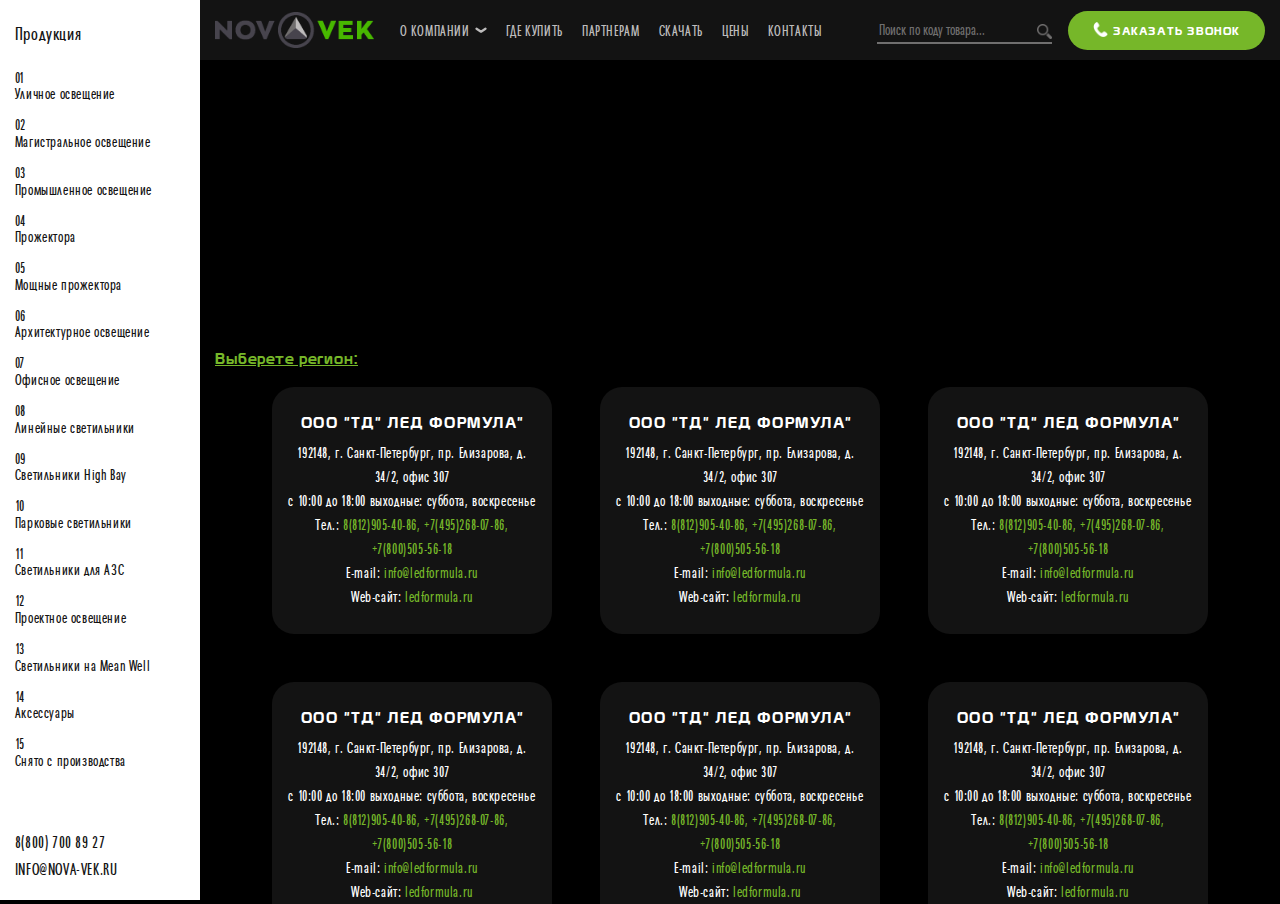
==== commit eb8962ef: "Add files via upload" ====
--- a/contacts.html
+++ b/contacts.html
@@ -451,6 +451,7 @@
 								<button class="button button--drenched w-sm-50">отправить</button>
 							</div>
 						</form>
+						<span class="modal-request-a-call__triangle"></span>
 					</div>	
 				</div>	
 			</div>
--- a/css/styles.min.css
+++ b/css/styles.min.css
@@ -1 +1 @@
-.lSSlideWrapper,.lSSlideWrapper .lSFade{position:relative}.lSSlideWrapper .lSSlide,.lSSlideWrapper.usingCss .lSFade>*{-webkit-transition-timing-function:inherit!important;transition-timing-function:inherit!important;-webkit-transition-duration:inherit!important;transition-duration:inherit!important}.lSSlideOuter,.lSSlideOuter .lSPager.lSGallery{-khtml-user-select:none;-moz-user-select:none;-ms-user-select:none;-webkit-touch-callout:none;-webkit-user-select:none}.lSSlideOuter .lSPager.lSGallery:after,.lSSlideWrapper>.lightSlider:after{clear:both}.lSSlideOuter{overflow:hidden;user-select:none}.lightSlider:after,.lightSlider:before{content:" ";display:table}.lightSlider{overflow:hidden;margin:0}.lSSlideWrapper{max-width:100%;overflow:hidden}.lSSlideWrapper .lSSlide{-webkit-transform:translate(0,0);-ms-transform:translate(0,0);transform:translate(0,0);-webkit-transition:all 1s;-webkit-transition-property:-webkit-transform,height;-moz-transition-property:-moz-transform,height;transition-property:transform,height}.lSSlideWrapper .lSFade>*{position:absolute!important;top:0;left:0;z-index:9;margin-right:0;width:100%}.lSSlideWrapper.usingCss .lSFade>*{opacity:0;-webkit-transition-delay:0s;transition-delay:0s;-webkit-transition-property:opacity;transition-property:opacity}.lSSlideWrapper .lSFade>.active{z-index:10}.lSSlideWrapper.usingCss .lSFade>.active{opacity:1}.lSSlideOuter .lSPager.lSpg{margin:10px 0 0;padding:0;text-align:center}.lSSlideOuter .lSPager.lSpg>li{cursor:pointer;display:inline-block;padding:0 5px}.lSSlideOuter .lSPager.lSpg>li a{background-color:#222;border-radius:30px;display:inline-block;height:8px;overflow:hidden;text-indent:-999em;width:8px;position:relative;z-index:99;-webkit-transition:all .5s linear 0s;transition:all .5s linear 0s}.lSSlideOuter .lSPager.lSpg>li.active a,.lSSlideOuter .lSPager.lSpg>li:hover a{background-color:#428bca}.lSSlideOuter .media{opacity:.8}.lSSlideOuter .media.active{opacity:1}.lSSlideOuter .lSPager.lSGallery{list-style:none;padding-left:0;margin:0;overflow:hidden;transform:translate3d(0,0,0);-moz-transform:translate3d(0,0,0);-ms-transform:translate3d(0,0,0);-webkit-transform:translate3d(0,0,0);-o-transform:translate3d(0,0,0);-webkit-transition-property:-webkit-transform;-moz-transition-property:-moz-transform;user-select:none}.lSSlideOuter .lSPager.lSGallery li{overflow:hidden;-webkit-transition:border-radius .12s linear 0s .35s linear 0s;transition:border-radius .12s linear 0s .35s linear 0s}.lSSlideOuter .lSPager.lSGallery li.active,.lSSlideOuter .lSPager.lSGallery li:hover{border-radius:5px}.lSSlideOuter .lSPager.lSGallery img{display:block;height:auto;max-width:100%}.lSSlideOuter .lSPager.lSGallery:after,.lSSlideOuter .lSPager.lSGallery:before{content:" ";display:table}.lSAction>a{width:32px;display:block;top:50%;height:32px;background-image:url(../img/controls.png);cursor:pointer;position:absolute;z-index:99;margin-top:-16px;opacity:.5;-webkit-transition:opacity .35s linear 0s;transition:opacity .35s linear 0s}.lSAction>a:hover{opacity:1}.lSAction>.lSPrev{background-position:0 0;left:10px}.lSAction>.lSNext{background-position:-32px 0;right:10px}.lSAction>a.disabled{pointer-events:none}.cS-hidden{height:1px;opacity:0;overflow:hidden}.lSSlideOuter.vertical{position:relative}.lSSlideOuter.vertical.noPager{padding-right:0!important}.lSSlideOuter.vertical .lSGallery{position:absolute!important;right:0;top:0}.lSSlideOuter.vertical .lightSlider>*{width:100%!important;max-width:none!important}.lSSlideOuter.vertical .lSAction>a{left:50%;margin-left:-14px;margin-top:0}.lSSlideOuter.vertical .lSAction>.lSNext{background-position:31px -31px;bottom:10px;top:auto}.lSSlideOuter.vertical .lSAction>.lSPrev{background-position:0 -31px;bottom:auto;top:10px}.lSSlideOuter.lSrtl{direction:rtl}.lSSlideOuter .lSPager,.lSSlideOuter .lightSlider{padding-left:0;list-style:none}.lSSlideOuter.lSrtl .lSPager,.lSSlideOuter.lSrtl .lightSlider{padding-right:0}.lSSlideOuter .lSGallery li,.lSSlideOuter .lightSlider>*{float:left}.lSSlideOuter.lSrtl .lSGallery li,.lSSlideOuter.lSrtl .lightSlider>*{float:right!important}@-webkit-keyframes rightEnd{0%,100%{left:0}50%{left:-15px}}@keyframes rightEnd{0%,100%{left:0}50%{left:-15px}}@-webkit-keyframes topEnd{0%,100%{top:0}50%{top:-15px}}@keyframes topEnd{0%,100%{top:0}50%{top:-15px}}@-webkit-keyframes leftEnd{0%,100%{left:0}50%{left:15px}}@keyframes leftEnd{0%,100%{left:0}50%{left:15px}}@-webkit-keyframes bottomEnd{0%,100%{bottom:0}50%{bottom:-15px}}@keyframes bottomEnd{0%,100%{bottom:0}50%{bottom:-15px}}.lSSlideOuter .rightEnd{-webkit-animation:rightEnd .3s;animation:rightEnd .3s;position:relative}.lSSlideOuter .leftEnd{-webkit-animation:leftEnd .3s;animation:leftEnd .3s;position:relative}.lSSlideOuter.vertical .rightEnd{-webkit-animation:topEnd .3s;animation:topEnd .3s;position:relative}.lSSlideOuter.vertical .leftEnd{-webkit-animation:bottomEnd .3s;animation:bottomEnd .3s;position:relative}.lSSlideOuter.lSrtl .rightEnd{-webkit-animation:leftEnd .3s;animation:leftEnd .3s;position:relative}.lSSlideOuter.lSrtl .leftEnd{-webkit-animation:rightEnd .3s;animation:rightEnd .3s;position:relative}.lightSlider.lsGrab>*{cursor:-webkit-grab;cursor:-moz-grab;cursor:-o-grab;cursor:-ms-grab;cursor:grab}.lightSlider.lsGrabbing>*{cursor:move;cursor:-webkit-grabbing;cursor:-moz-grabbing;cursor:-o-grabbing;cursor:-ms-grabbing;cursor:grabbing}@font-face{font-family:lg;src:url(../fonts/lg.eot?n1z373);src:url(../fonts/lg.eot?#iefixn1z373) format("embedded-opentype"),url(../fonts/lg.woff?n1z373) format("woff"),url(../fonts/lg.ttf?n1z373) format("truetype"),url(../fonts/lg.svg?n1z373#lg) format("svg");font-weight:400;font-style:normal}.lg-icon{font-family:lg;speak:none;font-style:normal;font-weight:400;font-variant:normal;text-transform:none;line-height:1;-webkit-font-smoothing:antialiased;-moz-osx-font-smoothing:grayscale}.lg-actions .lg-next,.lg-actions .lg-prev{background-color:rgba(0,0,0,.45);border-radius:2px;color:#999;cursor:pointer;display:block;font-size:22px;margin-top:-10px;padding:8px 10px 9px;position:absolute;top:50%;z-index:1080;border:none;outline:0}.lg-actions .lg-next.disabled,.lg-actions .lg-prev.disabled{pointer-events:none;opacity:.5}.lg-actions .lg-next:hover,.lg-actions .lg-prev:hover{color:#fff}.lg-actions .lg-next{right:20px}.lg-actions .lg-next:before{content:"\e095"}.lg-actions .lg-prev{left:20px}.lg-actions .lg-prev:after{content:"\e094"}@-webkit-keyframes lg-right-end{0%,100%{left:0}50%{left:-30px}}@-moz-keyframes lg-right-end{0%,100%{left:0}50%{left:-30px}}@-ms-keyframes lg-right-end{0%,100%{left:0}50%{left:-30px}}@keyframes lg-right-end{0%,100%{left:0}50%{left:-30px}}@-webkit-keyframes lg-left-end{0%,100%{left:0}50%{left:30px}}@-moz-keyframes lg-left-end{0%,100%{left:0}50%{left:30px}}@-ms-keyframes lg-left-end{0%,100%{left:0}50%{left:30px}}@keyframes lg-left-end{0%,100%{left:0}50%{left:30px}}.lg-outer.lg-right-end .lg-object{-webkit-animation:lg-right-end .3s;-o-animation:lg-right-end .3s;animation:lg-right-end .3s;position:relative}.lg-outer.lg-left-end .lg-object{-webkit-animation:lg-left-end .3s;-o-animation:lg-left-end .3s;animation:lg-left-end .3s;position:relative}.lg-toolbar{z-index:1082;left:0;position:absolute;top:0;width:100%;background-color:rgba(0,0,0,.45)}.lg-toolbar .lg-icon{color:#999;cursor:pointer;float:right;font-size:24px;height:47px;line-height:27px;padding:10px 0;text-align:center;width:50px;text-decoration:none!important;outline:0;background:0 0;border:none;box-shadow:none;-webkit-transition:color .2s linear;-o-transition:color .2s linear;transition:color .2s linear}.lg-toolbar .lg-icon:hover{color:#fff}.lg-toolbar .lg-close:after{content:"\e070"}.lg-toolbar .lg-download:after{content:"\e0f2"}.lg-sub-html{background-color:rgba(0,0,0,.45);bottom:0;color:#eee;font-size:16px;left:0;padding:10px 40px;position:fixed;right:0;text-align:center;z-index:1080}.lg-sub-html h4{margin:0;font-size:13px;font-weight:700}.lg-sub-html p{font-size:12px;margin:5px 0 0}#lg-counter{color:#999;display:inline-block;font-size:16px;padding-left:20px;padding-top:12px;vertical-align:middle}.lg-next,.lg-prev,.lg-toolbar{opacity:1;-webkit-transition:-webkit-transform .35s cubic-bezier(0,0,.25,1) 0s,opacity .35s cubic-bezier(0,0,.25,1) 0s,color .2s linear;-moz-transition:-moz-transform .35s cubic-bezier(0,0,.25,1) 0s,opacity .35s cubic-bezier(0,0,.25,1) 0s,color .2s linear;-o-transition:-o-transform .35s cubic-bezier(0,0,.25,1) 0s,opacity .35s cubic-bezier(0,0,.25,1) 0s,color .2s linear;transition:transform .35s cubic-bezier(0,0,.25,1) 0s,opacity .35s cubic-bezier(0,0,.25,1) 0s,color .2s linear}.lg-hide-items .lg-prev{opacity:0;-webkit-transform:translate3d(-10px,0,0);transform:translate3d(-10px,0,0)}.lg-hide-items .lg-next{opacity:0;-webkit-transform:translate3d(10px,0,0);transform:translate3d(10px,0,0)}.lg-hide-items .lg-toolbar{opacity:0;-webkit-transform:translate3d(0,-10px,0);transform:translate3d(0,-10px,0)}body:not(.lg-from-hash) .lg-outer.lg-start-zoom .lg-object{-webkit-transform:scale3d(.5,.5,.5);transform:scale3d(.5,.5,.5);opacity:0;-webkit-transition:-webkit-transform 250ms cubic-bezier(0,0,.25,1) 0s,opacity 250ms cubic-bezier(0,0,.25,1)!important;-moz-transition:-moz-transform 250ms cubic-bezier(0,0,.25,1) 0s,opacity 250ms cubic-bezier(0,0,.25,1)!important;-o-transition:-o-transform 250ms cubic-bezier(0,0,.25,1) 0s,opacity 250ms cubic-bezier(0,0,.25,1)!important;transition:transform 250ms cubic-bezier(0,0,.25,1) 0s,opacity 250ms cubic-bezier(0,0,.25,1)!important;-webkit-transform-origin:50% 50%;-moz-transform-origin:50% 50%;-ms-transform-origin:50% 50%;transform-origin:50% 50%}body:not(.lg-from-hash) .lg-outer.lg-start-zoom .lg-item.lg-complete .lg-object{-webkit-transform:scale3d(1,1,1);transform:scale3d(1,1,1);opacity:1}.lg-outer .lg-thumb-outer{background-color:#0d0a0a;bottom:0;position:absolute;width:100%;z-index:1080;max-height:350px;-webkit-transform:translate3d(0,100%,0);transform:translate3d(0,100%,0);-webkit-transition:-webkit-transform .25s cubic-bezier(0,0,.25,1) 0s;-moz-transition:-moz-transform .25s cubic-bezier(0,0,.25,1) 0s;-o-transition:-o-transform .25s cubic-bezier(0,0,.25,1) 0s;transition:transform .25s cubic-bezier(0,0,.25,1) 0s}.lg-outer .lg-thumb-outer.lg-grab .lg-thumb-item{cursor:-webkit-grab;cursor:-moz-grab;cursor:-o-grab;cursor:-ms-grab;cursor:grab}.lg-outer .lg-thumb-outer.lg-grabbing .lg-thumb-item{cursor:move;cursor:-webkit-grabbing;cursor:-moz-grabbing;cursor:-o-grabbing;cursor:-ms-grabbing;cursor:grabbing}.lg-outer .lg-thumb-outer.lg-dragging .lg-thumb{-webkit-transition-duration:0s!important;transition-duration:0s!important}.lg-outer.lg-thumb-open .lg-thumb-outer{-webkit-transform:translate3d(0,0,0);transform:translate3d(0,0,0)}.lg-outer .lg-thumb{padding:10px 0;height:100%;margin-bottom:-5px}.lg-outer .lg-thumb-item{cursor:pointer;float:left;overflow:hidden;height:100%;border:2px solid #fff;border-radius:4px;margin-bottom:5px}@media (min-width:1025px){.lg-outer .lg-thumb-item{-webkit-transition:border-color .25s ease;-o-transition:border-color .25s ease;transition:border-color .25s ease}}.lg-outer .lg-thumb-item.active,.lg-outer .lg-thumb-item:hover{border-color:#a90707}.lg-outer .lg-thumb-item img{width:100%;height:100%;object-fit:cover}.lg-outer.lg-has-thumb .lg-item{padding-bottom:120px}.lg-outer.lg-can-toggle .lg-item{padding-bottom:0}.lg-outer.lg-pull-caption-up .lg-sub-html{-webkit-transition:bottom .25s ease;-o-transition:bottom .25s ease;transition:bottom .25s ease}.lg-outer.lg-pull-caption-up.lg-thumb-open .lg-sub-html{bottom:100px}.lg-outer .lg-toogle-thumb{background-color:#0d0a0a;border-radius:2px 2px 0 0;color:#999;cursor:pointer;font-size:24px;height:39px;line-height:27px;padding:5px 0;position:absolute;right:20px;text-align:center;top:-39px;width:50px;outline:0;border:none}.lg-outer .lg-toogle-thumb:hover,.lg-outer.lg-dropdown-active #lg-share{color:#fff}.lg-outer .lg-toogle-thumb:after{content:"\e1ff"}.lg-outer .lg-video-cont{display:inline-block;vertical-align:middle;max-width:1140px;max-height:100%;width:100%;padding:0 5px}.lg-outer .lg-video{width:100%;height:0;padding-bottom:56.25%;overflow:hidden;position:relative}.lg-outer .lg-video .lg-object{display:inline-block;position:absolute;top:0;left:0;width:100%!important;height:100%!important}.lg-outer .lg-video .lg-video-play{width:84px;height:59px;position:absolute;left:50%;top:50%;margin-left:-42px;margin-top:-30px;z-index:1080;cursor:pointer}.lg-outer .lg-has-iframe .lg-video{-webkit-overflow-scrolling:touch;overflow:auto}.lg-outer .lg-has-vimeo .lg-video-play{background:url(../img/vimeo-play.png) no-repeat}.lg-outer .lg-has-vimeo:hover .lg-video-play{background:url(../img/vimeo-play.png) 0 -58px no-repeat}.lg-outer .lg-has-html5 .lg-video-play{background:url(../img/video-play.png) no-repeat;height:64px;margin-left:-32px;margin-top:-32px;width:64px;opacity:.8}.lg-outer .lg-has-html5:hover .lg-video-play{opacity:1}.lg-outer .lg-has-youtube .lg-video-play{background:url(../img/youtube-play.png) no-repeat}.lg-outer .lg-has-youtube:hover .lg-video-play{background:url(../img/youtube-play.png) 0 -60px no-repeat}.lg-outer .lg-video-object{width:100%!important;height:100%!important;position:absolute;top:0;left:0}.lg-outer .lg-has-video .lg-video-object{visibility:hidden}.lg-outer .lg-has-video.lg-video-playing .lg-object,.lg-outer .lg-has-video.lg-video-playing .lg-video-play{display:none}.lg-outer .lg-has-video.lg-video-playing .lg-video-object{visibility:visible}.lg-progress-bar{background-color:#333;height:5px;left:0;position:absolute;top:0;width:100%;z-index:1083;opacity:0;-webkit-transition:opacity 80ms ease 0s;-moz-transition:opacity 80ms ease 0s;-o-transition:opacity 80ms ease 0s;transition:opacity 80ms ease 0s}.lg-progress-bar .lg-progress{background-color:#a90707;height:5px;width:0}.lg-progress-bar.lg-start .lg-progress{width:100%}.lg-show-autoplay .lg-progress-bar{opacity:1}.lg-autoplay-button:after{content:"\e01d"}.lg-show-autoplay .lg-autoplay-button:after{content:"\e01a"}.lg-outer.lg-css3.lg-zoom-dragging .lg-item.lg-complete.lg-zoomable .lg-image,.lg-outer.lg-css3.lg-zoom-dragging .lg-item.lg-complete.lg-zoomable .lg-img-wrap{-webkit-transition-duration:0s;transition-duration:0s}.lg-outer.lg-use-transition-for-zoom .lg-item.lg-complete.lg-zoomable .lg-img-wrap{-webkit-transition:-webkit-transform .3s cubic-bezier(0,0,.25,1) 0s;-moz-transition:-moz-transform .3s cubic-bezier(0,0,.25,1) 0s;-o-transition:-o-transform .3s cubic-bezier(0,0,.25,1) 0s;transition:transform .3s cubic-bezier(0,0,.25,1) 0s}.lg-outer.lg-use-left-for-zoom .lg-item.lg-complete.lg-zoomable .lg-img-wrap{-webkit-transition:left .3s cubic-bezier(0,0,.25,1) 0s,top .3s cubic-bezier(0,0,.25,1) 0s;-moz-transition:left .3s cubic-bezier(0,0,.25,1) 0s,top .3s cubic-bezier(0,0,.25,1) 0s;-o-transition:left .3s cubic-bezier(0,0,.25,1) 0s,top .3s cubic-bezier(0,0,.25,1) 0s;transition:left .3s cubic-bezier(0,0,.25,1) 0s,top .3s cubic-bezier(0,0,.25,1) 0s}.lg-outer .lg-item.lg-complete.lg-zoomable .lg-img-wrap{-webkit-transform:translate3d(0,0,0);transform:translate3d(0,0,0);-webkit-backface-visibility:hidden;-moz-backface-visibility:hidden;backface-visibility:hidden}.lg-outer .lg-item.lg-complete.lg-zoomable .lg-image{-webkit-transform:scale3d(1,1,1);transform:scale3d(1,1,1);-webkit-transition:-webkit-transform .3s cubic-bezier(0,0,.25,1) 0s,opacity .15s!important;-moz-transition:-moz-transform .3s cubic-bezier(0,0,.25,1) 0s,opacity .15s!important;-o-transition:-o-transform .3s cubic-bezier(0,0,.25,1) 0s,opacity .15s!important;transition:transform .3s cubic-bezier(0,0,.25,1) 0s,opacity .15s!important;-webkit-transform-origin:0 0;-moz-transform-origin:0 0;-ms-transform-origin:0 0;transform-origin:0 0;-webkit-backface-visibility:hidden;-moz-backface-visibility:hidden;backface-visibility:hidden}#lg-zoom-in:after{content:"\e311"}#lg-actual-size{font-size:20px}#lg-actual-size:after{content:"\e033"}#lg-zoom-out{opacity:.5;pointer-events:none}#lg-zoom-out:after{content:"\e312"}.lg-zoomed #lg-zoom-out{opacity:1;pointer-events:auto}.lg-outer .lg-pager-outer{bottom:60px;left:0;position:absolute;right:0;text-align:center;z-index:1080;height:10px}.lg-outer .lg-pager-outer.lg-pager-hover .lg-pager-cont{overflow:visible}.lg-outer .lg-pager-cont{cursor:pointer;display:inline-block;overflow:hidden;position:relative;vertical-align:top;margin:0 5px}.lg-outer .lg-pager-cont:hover .lg-pager-thumb-cont{opacity:1;-webkit-transform:translate3d(0,0,0);transform:translate3d(0,0,0)}.lg-outer .lg-pager-cont.lg-pager-active .lg-pager{box-shadow:0 0 0 2px #fff inset}.lg-outer .lg-pager-thumb-cont{background-color:#fff;color:#fff;bottom:100%;height:83px;left:0;margin-bottom:20px;margin-left:-60px;opacity:0;padding:5px;position:absolute;width:120px;border-radius:3px;-webkit-transition:opacity .15s ease 0s,-webkit-transform .15s ease 0s;-moz-transition:opacity .15s ease 0s,-moz-transform .15s ease 0s;-o-transition:opacity .15s ease 0s,-o-transform .15s ease 0s;transition:opacity .15s ease 0s,transform .15s ease 0s;-webkit-transform:translate3d(0,5px,0);transform:translate3d(0,5px,0)}.lg-outer .lg-pager-thumb-cont img{width:100%;height:100%}.lg-outer .lg-pager{background-color:rgba(255,255,255,.5);border-radius:50%;box-shadow:0 0 0 8px rgba(255,255,255,.7) inset;display:block;height:12px;-webkit-transition:box-shadow .3s ease 0s;-o-transition:box-shadow .3s ease 0s;transition:box-shadow .3s ease 0s;width:12px}.lg-outer .lg-pager:focus,.lg-outer .lg-pager:hover{box-shadow:0 0 0 8px #fff inset}.lg-outer .lg-caret{border-left:10px solid transparent;border-right:10px solid transparent;border-top:10px dashed;bottom:-10px;display:inline-block;height:0;left:50%;margin-left:-5px;position:absolute;vertical-align:middle;width:0}.lg-fullscreen:after{content:"\e20c"}.lg-fullscreen-on .lg-fullscreen:after{content:"\e20d"}.lg-outer #lg-dropdown-overlay{background-color:rgba(0,0,0,.25);bottom:0;cursor:default;left:0;position:fixed;right:0;top:0;z-index:1081;opacity:0;visibility:hidden;-webkit-transition:visibility 0s linear .18s,opacity .18s linear 0s;-o-transition:visibility 0s linear .18s,opacity .18s linear 0s;transition:visibility 0s linear .18s,opacity .18s linear 0s}.lg-outer.lg-dropdown-active #lg-dropdown-overlay,.lg-outer.lg-dropdown-active .lg-dropdown{-webkit-transition-delay:0s;transition-delay:0s;-moz-transform:translate3d(0,0,0);-o-transform:translate3d(0,0,0);-ms-transform:translate3d(0,0,0);-webkit-transform:translate3d(0,0,0);transform:translate3d(0,0,0);opacity:1;visibility:visible}.lg-outer .lg-dropdown{background-color:#fff;border-radius:2px;font-size:14px;list-style-type:none;margin:0;padding:10px 0;position:absolute;right:0;text-align:left;top:50px;opacity:0;visibility:hidden;-moz-transform:translate3d(0,5px,0);-o-transform:translate3d(0,5px,0);-ms-transform:translate3d(0,5px,0);-webkit-transform:translate3d(0,5px,0);transform:translate3d(0,5px,0);-webkit-transition:-webkit-transform .18s linear 0s,visibility 0s linear .5s,opacity .18s linear 0s;-moz-transition:-moz-transform .18s linear 0s,visibility 0s linear .5s,opacity .18s linear 0s;-o-transition:-o-transform .18s linear 0s,visibility 0s linear .5s,opacity .18s linear 0s;transition:transform .18s linear 0s,visibility 0s linear .5s,opacity .18s linear 0s}.lg-outer .lg-dropdown:after{content:"";display:block;height:0;width:0;position:absolute;border:8px solid transparent;border-bottom-color:#fff;right:16px;top:-16px}.lg-outer .lg-dropdown>li:last-child{margin-bottom:0}.lg-outer .lg-dropdown>li:hover .lg-icon,.lg-outer .lg-dropdown>li:hover a{color:#333}.lg-outer .lg-dropdown a{color:#333;display:block;white-space:pre;padding:4px 12px;font-family:"Open Sans","Helvetica Neue",Helvetica,Arial,sans-serif;font-size:12px}.lg-outer .lg-dropdown a:hover{background-color:rgba(0,0,0,.07)}.lg-outer .lg-dropdown .lg-dropdown-text{display:inline-block;line-height:1;margin-top:-3px;vertical-align:middle}.lg-outer .lg-dropdown .lg-icon{color:#333;display:inline-block;float:none;font-size:20px;height:auto;line-height:1;margin-right:8px;padding:0;vertical-align:middle;width:auto}.lg-outer,.lg-outer .lg,.lg-outer .lg-inner{width:100%;height:100%}.lg-outer #lg-share{position:relative}.lg-outer #lg-share:after{content:"\e80d"}.lg-outer #lg-share-facebook .lg-icon{color:#3b5998}.lg-outer #lg-share-facebook .lg-icon:after{content:"\e901"}.lg-outer #lg-share-twitter .lg-icon{color:#00aced}.lg-outer #lg-share-twitter .lg-icon:after{content:"\e904"}.lg-outer #lg-share-googleplus .lg-icon{color:#dd4b39}.lg-outer #lg-share-googleplus .lg-icon:after{content:"\e902"}.lg-outer #lg-share-pinterest .lg-icon{color:#cb2027}.lg-outer #lg-share-pinterest .lg-icon:after{content:"\e903"}.lg-group:after{content:"";display:table;clear:both}.lg-outer{position:fixed;top:0;left:0;z-index:1050;text-align:left;opacity:0;-webkit-transition:opacity .15s ease 0s;-o-transition:opacity .15s ease 0s;transition:opacity .15s ease 0s}.lg-outer *{-webkit-box-sizing:border-box;-moz-box-sizing:border-box;box-sizing:border-box}.lg-outer.lg-visible{opacity:1}.lg-outer.lg-css3 .lg-item.lg-current,.lg-outer.lg-css3 .lg-item.lg-next-slide,.lg-outer.lg-css3 .lg-item.lg-prev-slide{-webkit-transition-duration:inherit!important;transition-duration:inherit!important;-webkit-transition-timing-function:inherit!important;transition-timing-function:inherit!important}.lg-outer.lg-css3.lg-dragging .lg-item.lg-current,.lg-outer.lg-css3.lg-dragging .lg-item.lg-next-slide,.lg-outer.lg-css3.lg-dragging .lg-item.lg-prev-slide{-webkit-transition-duration:0s!important;transition-duration:0s!important;opacity:1}.lg-outer.lg-grab img.lg-object{cursor:-webkit-grab;cursor:-moz-grab;cursor:-o-grab;cursor:-ms-grab;cursor:grab}.lg-outer.lg-grabbing img.lg-object{cursor:move;cursor:-webkit-grabbing;cursor:-moz-grabbing;cursor:-o-grabbing;cursor:-ms-grabbing;cursor:grabbing}.lg-outer .lg{position:relative;overflow:hidden;margin-left:auto;margin-right:auto;max-width:100%;max-height:100%}.lg-outer .lg-inner{position:absolute;left:0;top:0;white-space:nowrap}.lg-outer .lg-item{background:url(../img/loading.gif) center center no-repeat;display:none!important}.lg-outer.lg-css .lg-current,.lg-outer.lg-css3 .lg-current,.lg-outer.lg-css3 .lg-next-slide,.lg-outer.lg-css3 .lg-prev-slide{display:inline-block!important}.lg-outer .lg-img-wrap,.lg-outer .lg-item{display:inline-block;text-align:center;position:absolute;width:100%;height:100%}.lg-outer .lg-img-wrap:before,.lg-outer .lg-item:before{content:"";display:inline-block;height:50%;width:1px;margin-right:-1px}.lg-outer .lg-img-wrap{position:absolute;padding:0 5px;left:0;right:0;top:0;bottom:0}.lg-outer .lg-item.lg-complete{background-image:none}.lg-outer .lg-item.lg-current{z-index:1060}.lg-outer .lg-image{display:inline-block;vertical-align:middle;max-width:100%;max-height:100%;width:auto!important;height:auto!important}.lg-outer.lg-show-after-load .lg-item .lg-object,.lg-outer.lg-show-after-load .lg-item .lg-video-play{opacity:0;-webkit-transition:opacity .15s ease 0s;-o-transition:opacity .15s ease 0s;transition:opacity .15s ease 0s}.lg-outer.lg-show-after-load .lg-item.lg-complete .lg-object,.lg-outer.lg-show-after-load .lg-item.lg-complete .lg-video-play{opacity:1}.lg-outer .lg-empty-html,.lg-outer.lg-hide-download #lg-download{display:none}.lg-backdrop{position:fixed;top:0;left:0;right:0;bottom:0;z-index:1040;background-color:#000;opacity:0;-webkit-transition:opacity .15s ease 0s;-o-transition:opacity .15s ease 0s;transition:opacity .15s ease 0s}.lg-backdrop.in{opacity:1}.lg-css3.lg-no-trans .lg-current,.lg-css3.lg-no-trans .lg-next-slide,.lg-css3.lg-no-trans .lg-prev-slide{-webkit-transition:none 0s ease 0s!important;-moz-transition:none 0s ease 0s!important;-o-transition:none 0s ease 0s!important;transition:none 0s ease 0s!important}.lg-css3.lg-use-css3 .lg-item,.lg-css3.lg-use-left .lg-item{-webkit-backface-visibility:hidden;-moz-backface-visibility:hidden;backface-visibility:hidden}.lg-css3.lg-fade .lg-item{opacity:0}.lg-css3.lg-fade .lg-item.lg-current{opacity:1}.lg-css3.lg-fade .lg-item.lg-current,.lg-css3.lg-fade .lg-item.lg-next-slide,.lg-css3.lg-fade .lg-item.lg-prev-slide{-webkit-transition:opacity .1s ease 0s;-moz-transition:opacity .1s ease 0s;-o-transition:opacity .1s ease 0s;transition:opacity .1s ease 0s}.lg-css3.lg-slide.lg-use-css3 .lg-item{opacity:0}.lg-css3.lg-slide.lg-use-css3 .lg-item.lg-prev-slide{-webkit-transform:translate3d(-100%,0,0);transform:translate3d(-100%,0,0)}.lg-css3.lg-slide.lg-use-css3 .lg-item.lg-next-slide{-webkit-transform:translate3d(100%,0,0);transform:translate3d(100%,0,0)}.lg-css3.lg-slide.lg-use-css3 .lg-item.lg-current{-webkit-transform:translate3d(0,0,0);transform:translate3d(0,0,0);opacity:1}.lg-css3.lg-slide.lg-use-css3 .lg-item.lg-current,.lg-css3.lg-slide.lg-use-css3 .lg-item.lg-next-slide,.lg-css3.lg-slide.lg-use-css3 .lg-item.lg-prev-slide{-webkit-transition:-webkit-transform 1s cubic-bezier(0,0,.25,1) 0s,opacity .1s ease 0s;-moz-transition:-moz-transform 1s cubic-bezier(0,0,.25,1) 0s,opacity .1s ease 0s;-o-transition:-o-transform 1s cubic-bezier(0,0,.25,1) 0s,opacity .1s ease 0s;transition:transform 1s cubic-bezier(0,0,.25,1) 0s,opacity .1s ease 0s}.lg-css3.lg-slide.lg-use-left .lg-item{opacity:0;position:absolute;left:0}.lg-css3.lg-slide.lg-use-left .lg-item.lg-prev-slide{left:-100%}.lg-css3.lg-slide.lg-use-left .lg-item.lg-next-slide{left:100%}.lg-css3.lg-slide.lg-use-left .lg-item.lg-current{left:0;opacity:1}.lg-css3.lg-slide.lg-use-left .lg-item.lg-current,.lg-css3.lg-slide.lg-use-left .lg-item.lg-next-slide,.lg-css3.lg-slide.lg-use-left .lg-item.lg-prev-slide{-webkit-transition:left 1s cubic-bezier(0,0,.25,1) 0s,opacity .1s ease 0s;-moz-transition:left 1s cubic-bezier(0,0,.25,1) 0s,opacity .1s ease 0s;-o-transition:left 1s cubic-bezier(0,0,.25,1) 0s,opacity .1s ease 0s;transition:left 1s cubic-bezier(0,0,.25,1) 0s,opacity .1s ease 0s}@font-face{font-family:Prototype;src:url(../fonts/Prototype/Prototype-Regular.woff2) format("woff2"),url(../fonts/Prototype/Prototype-Regular.woff) format("woff"),url(../fonts/Prototype/Prototype-Regular.ttf) format("truetype");font-weight:400;font-display:swap;font-style:normal}@font-face{font-family:WiGuru4;src:url(../fonts/WiGuru4/WiGuru4-Regular.woff2) format("woff2"),url(../fonts/WiGuru4/WiGuru4-Regular.woff) format("woff"),url(../fonts/WiGuru4/WiGuru4-Regular.ttf) format("truetype");font-weight:400;font-display:swap;font-style:normal}*,::after,::before{-webkit-box-sizing:border-box;box-sizing:border-box}html{font-family:sans-serif;line-height:1.15;-webkit-text-size-adjust:100%;-webkit-tap-highlight-color:transparent}article,aside,figcaption,figure,footer,header,hgroup,main,nav,section{display:block}body{margin:0;font-family:-apple-system,BlinkMacSystemFont,"Segoe UI",Roboto,"Helvetica Neue",Arial,"Noto Sans",sans-serif,"Apple Color Emoji","Segoe UI Emoji","Segoe UI Symbol","Noto Color Emoji";font-size:1rem;font-weight:400;line-height:1.5;color:#212529;text-align:left;background-color:#fff}[tabindex="-1"]:focus:not(:focus-visible){outline:0!important}hr{-webkit-box-sizing:content-box;box-sizing:content-box;height:0;overflow:visible}h1,h2,h3,h4,h5,h6{margin-top:0;margin-bottom:.5rem}p{margin-top:0;margin-bottom:1rem}abbr[data-original-title],abbr[title]{text-decoration:underline;-webkit-text-decoration:underline dotted;text-decoration:underline dotted;cursor:help;border-bottom:0;-webkit-text-decoration-skip-ink:none;text-decoration-skip-ink:none}address{margin-bottom:1rem;font-style:normal;line-height:inherit}dl,ol,ul{margin-top:0;margin-bottom:1rem}ol ol,ol ul,ul ol,ul ul{margin-bottom:0}dt{font-weight:700}dd{margin-bottom:.5rem;margin-left:0}blockquote{margin:0 0 1rem}b,strong{font-weight:bolder}small{font-size:80%}sub,sup{position:relative;font-size:75%;line-height:0;vertical-align:baseline}sub{bottom:-.25em}sup{top:-.5em}a{color:#007bff;text-decoration:none;background-color:transparent}a:hover{color:#0056b3;text-decoration:underline}a:not([href]){color:inherit;text-decoration:none}a:not([href]):hover{color:inherit;text-decoration:none}code,kbd,pre,samp{font-family:SFMono-Regular,Menlo,Monaco,Consolas,"Liberation Mono","Courier New",monospace;font-size:1em}pre{margin-top:0;margin-bottom:1rem;overflow:auto;-ms-overflow-style:scrollbar}figure{margin:0 0 1rem}img{vertical-align:middle;border-style:none}svg{overflow:hidden;vertical-align:middle}table{border-collapse:collapse}caption{padding-top:.75rem;padding-bottom:.75rem;color:#6c757d;text-align:left;caption-side:bottom}th{text-align:inherit}label{display:inline-block;margin-bottom:.5rem}button{border-radius:0}button:focus{outline:1px dotted;outline:5px auto -webkit-focus-ring-color}button,input,optgroup,select,textarea{margin:0;font-family:inherit;font-size:inherit;line-height:inherit}button,input{overflow:visible}button,select{text-transform:none}[role=button]{cursor:pointer}select{word-wrap:normal}[type=button],[type=reset],[type=submit],button{-webkit-appearance:button}[type=button]:not(:disabled),[type=reset]:not(:disabled),[type=submit]:not(:disabled),button:not(:disabled){cursor:pointer}[type=button]::-moz-focus-inner,[type=reset]::-moz-focus-inner,[type=submit]::-moz-focus-inner,button::-moz-focus-inner{padding:0;border-style:none}input[type=checkbox],input[type=radio]{-webkit-box-sizing:border-box;box-sizing:border-box;padding:0}textarea{overflow:auto;resize:vertical}fieldset{min-width:0;padding:0;margin:0;border:0}legend{display:block;width:100%;max-width:100%;padding:0;margin-bottom:.5rem;font-size:1.5rem;line-height:inherit;color:inherit;white-space:normal}progress{vertical-align:baseline}[type=number]::-webkit-inner-spin-button,[type=number]::-webkit-outer-spin-button{height:auto}[type=search]{outline-offset:-2px;-webkit-appearance:none}[type=search]::-webkit-search-decoration{-webkit-appearance:none}::-webkit-file-upload-button{font:inherit;-webkit-appearance:button}output{display:inline-block}summary{display:list-item;cursor:pointer}template{display:none}[hidden]{display:none!important}html{-webkit-box-sizing:border-box;box-sizing:border-box;-ms-overflow-style:scrollbar}*,::after,::before{-webkit-box-sizing:inherit;box-sizing:inherit}.container{width:100%;padding-right:15px;padding-left:15px;margin-right:auto;margin-left:auto}@media (min-width:576px){.container{max-width:540px}}@media (min-width:768px){.container{max-width:720px}}@media (min-width:992px){.container{max-width:960px}}@media (min-width:1200px){.container{max-width:1140px}}.container-fluid,.container-lg,.container-md,.container-sm,.container-xl{width:100%;padding-right:15px;padding-left:15px;margin-right:auto;margin-left:auto}@media (min-width:576px){.container,.container-sm{max-width:540px}}@media (min-width:768px){.container,.container-md,.container-sm{max-width:720px}}@media (min-width:992px){.container,.container-lg,.container-md,.container-sm{max-width:960px}}@media (min-width:1200px){.container,.container-lg,.container-md,.container-sm,.container-xl{max-width:1140px}}.row{display:-webkit-box;display:-ms-flexbox;display:flex;-ms-flex-wrap:wrap;flex-wrap:wrap;margin-right:-15px;margin-left:-15px}.no-gutters{margin-right:0;margin-left:0}.no-gutters>.col,.no-gutters>[class*=col-]{padding-right:0;padding-left:0}.col,.col-1,.col-10,.col-11,.col-12,.col-2,.col-3,.col-4,.col-5,.col-6,.col-7,.col-8,.col-9,.col-auto,.col-lg,.col-lg-1,.col-lg-10,.col-lg-11,.col-lg-12,.col-lg-2,.col-lg-3,.col-lg-4,.col-lg-5,.col-lg-6,.col-lg-7,.col-lg-8,.col-lg-9,.col-lg-auto,.col-md,.col-md-1,.col-md-10,.col-md-11,.col-md-12,.col-md-2,.col-md-3,.col-md-4,.col-md-5,.col-md-6,.col-md-7,.col-md-8,.col-md-9,.col-md-auto,.col-sm,.col-sm-1,.col-sm-10,.col-sm-11,.col-sm-12,.col-sm-2,.col-sm-3,.col-sm-4,.col-sm-5,.col-sm-6,.col-sm-7,.col-sm-8,.col-sm-9,.col-sm-auto,.col-xl,.col-xl-1,.col-xl-10,.col-xl-11,.col-xl-12,.col-xl-2,.col-xl-3,.col-xl-4,.col-xl-5,.col-xl-6,.col-xl-7,.col-xl-8,.col-xl-9,.col-xl-auto{position:relative;width:100%;padding-right:15px;padding-left:15px}.col{-ms-flex-preferred-size:0;flex-basis:0;-webkit-box-flex:1;-ms-flex-positive:1;flex-grow:1;min-width:0;max-width:100%}.row-cols-1>*{-webkit-box-flex:0;-ms-flex:0 0 100%;flex:0 0 100%;max-width:100%}.row-cols-2>*{-webkit-box-flex:0;-ms-flex:0 0 50%;flex:0 0 50%;max-width:50%}.row-cols-3>*{-webkit-box-flex:0;-ms-flex:0 0 33.33333%;flex:0 0 33.33333%;max-width:33.33333%}.row-cols-4>*{-webkit-box-flex:0;-ms-flex:0 0 25%;flex:0 0 25%;max-width:25%}.row-cols-5>*{-webkit-box-flex:0;-ms-flex:0 0 20%;flex:0 0 20%;max-width:20%}.row-cols-6>*{-webkit-box-flex:0;-ms-flex:0 0 16.66667%;flex:0 0 16.66667%;max-width:16.66667%}.col-auto{-webkit-box-flex:0;-ms-flex:0 0 auto;flex:0 0 auto;width:auto;max-width:100%}.col-1{-webkit-box-flex:0;-ms-flex:0 0 8.33333%;flex:0 0 8.33333%;max-width:8.33333%}.col-2{-webkit-box-flex:0;-ms-flex:0 0 16.66667%;flex:0 0 16.66667%;max-width:16.66667%}.col-3{-webkit-box-flex:0;-ms-flex:0 0 25%;flex:0 0 25%;max-width:25%}.col-4{-webkit-box-flex:0;-ms-flex:0 0 33.33333%;flex:0 0 33.33333%;max-width:33.33333%}.col-5{-webkit-box-flex:0;-ms-flex:0 0 41.66667%;flex:0 0 41.66667%;max-width:41.66667%}.col-6{-webkit-box-flex:0;-ms-flex:0 0 50%;flex:0 0 50%;max-width:50%}.col-7{-webkit-box-flex:0;-ms-flex:0 0 58.33333%;flex:0 0 58.33333%;max-width:58.33333%}.col-8{-webkit-box-flex:0;-ms-flex:0 0 66.66667%;flex:0 0 66.66667%;max-width:66.66667%}.col-9{-webkit-box-flex:0;-ms-flex:0 0 75%;flex:0 0 75%;max-width:75%}.col-10{-webkit-box-flex:0;-ms-flex:0 0 83.33333%;flex:0 0 83.33333%;max-width:83.33333%}.col-11{-webkit-box-flex:0;-ms-flex:0 0 91.66667%;flex:0 0 91.66667%;max-width:91.66667%}.col-12{-webkit-box-flex:0;-ms-flex:0 0 100%;flex:0 0 100%;max-width:100%}.order-first{-webkit-box-ordinal-group:0;-ms-flex-order:-1;order:-1}.order-last{-webkit-box-ordinal-group:14;-ms-flex-order:13;order:13}.order-0{-webkit-box-ordinal-group:1;-ms-flex-order:0;order:0}.order-1{-webkit-box-ordinal-group:2;-ms-flex-order:1;order:1}.order-2{-webkit-box-ordinal-group:3;-ms-flex-order:2;order:2}.order-3{-webkit-box-ordinal-group:4;-ms-flex-order:3;order:3}.order-4{-webkit-box-ordinal-group:5;-ms-flex-order:4;order:4}.order-5{-webkit-box-ordinal-group:6;-ms-flex-order:5;order:5}.order-6{-webkit-box-ordinal-group:7;-ms-flex-order:6;order:6}.order-7{-webkit-box-ordinal-group:8;-ms-flex-order:7;order:7}.order-8{-webkit-box-ordinal-group:9;-ms-flex-order:8;order:8}.order-9{-webkit-box-ordinal-group:10;-ms-flex-order:9;order:9}.order-10{-webkit-box-ordinal-group:11;-ms-flex-order:10;order:10}.order-11{-webkit-box-ordinal-group:12;-ms-flex-order:11;order:11}.order-12{-webkit-box-ordinal-group:13;-ms-flex-order:12;order:12}.offset-1{margin-left:8.33333%}.offset-2{margin-left:16.66667%}.offset-3{margin-left:25%}.offset-4{margin-left:33.33333%}.offset-5{margin-left:41.66667%}.offset-6{margin-left:50%}.offset-7{margin-left:58.33333%}.offset-8{margin-left:66.66667%}.offset-9{margin-left:75%}.offset-10{margin-left:83.33333%}.offset-11{margin-left:91.66667%}@media (min-width:576px){.col-sm{-ms-flex-preferred-size:0;flex-basis:0;-webkit-box-flex:1;-ms-flex-positive:1;flex-grow:1;min-width:0;max-width:100%}.row-cols-sm-1>*{-webkit-box-flex:0;-ms-flex:0 0 100%;flex:0 0 100%;max-width:100%}.row-cols-sm-2>*{-webkit-box-flex:0;-ms-flex:0 0 50%;flex:0 0 50%;max-width:50%}.row-cols-sm-3>*{-webkit-box-flex:0;-ms-flex:0 0 33.33333%;flex:0 0 33.33333%;max-width:33.33333%}.row-cols-sm-4>*{-webkit-box-flex:0;-ms-flex:0 0 25%;flex:0 0 25%;max-width:25%}.row-cols-sm-5>*{-webkit-box-flex:0;-ms-flex:0 0 20%;flex:0 0 20%;max-width:20%}.row-cols-sm-6>*{-webkit-box-flex:0;-ms-flex:0 0 16.66667%;flex:0 0 16.66667%;max-width:16.66667%}.col-sm-auto{-webkit-box-flex:0;-ms-flex:0 0 auto;flex:0 0 auto;width:auto;max-width:100%}.col-sm-1{-webkit-box-flex:0;-ms-flex:0 0 8.33333%;flex:0 0 8.33333%;max-width:8.33333%}.col-sm-2{-webkit-box-flex:0;-ms-flex:0 0 16.66667%;flex:0 0 16.66667%;max-width:16.66667%}.col-sm-3{-webkit-box-flex:0;-ms-flex:0 0 25%;flex:0 0 25%;max-width:25%}.col-sm-4{-webkit-box-flex:0;-ms-flex:0 0 33.33333%;flex:0 0 33.33333%;max-width:33.33333%}.col-sm-5{-webkit-box-flex:0;-ms-flex:0 0 41.66667%;flex:0 0 41.66667%;max-width:41.66667%}.col-sm-6{-webkit-box-flex:0;-ms-flex:0 0 50%;flex:0 0 50%;max-width:50%}.col-sm-7{-webkit-box-flex:0;-ms-flex:0 0 58.33333%;flex:0 0 58.33333%;max-width:58.33333%}.col-sm-8{-webkit-box-flex:0;-ms-flex:0 0 66.66667%;flex:0 0 66.66667%;max-width:66.66667%}.col-sm-9{-webkit-box-flex:0;-ms-flex:0 0 75%;flex:0 0 75%;max-width:75%}.col-sm-10{-webkit-box-flex:0;-ms-flex:0 0 83.33333%;flex:0 0 83.33333%;max-width:83.33333%}.col-sm-11{-webkit-box-flex:0;-ms-flex:0 0 91.66667%;flex:0 0 91.66667%;max-width:91.66667%}.col-sm-12{-webkit-box-flex:0;-ms-flex:0 0 100%;flex:0 0 100%;max-width:100%}.order-sm-first{-webkit-box-ordinal-group:0;-ms-flex-order:-1;order:-1}.order-sm-last{-webkit-box-ordinal-group:14;-ms-flex-order:13;order:13}.order-sm-0{-webkit-box-ordinal-group:1;-ms-flex-order:0;order:0}.order-sm-1{-webkit-box-ordinal-group:2;-ms-flex-order:1;order:1}.order-sm-2{-webkit-box-ordinal-group:3;-ms-flex-order:2;order:2}.order-sm-3{-webkit-box-ordinal-group:4;-ms-flex-order:3;order:3}.order-sm-4{-webkit-box-ordinal-group:5;-ms-flex-order:4;order:4}.order-sm-5{-webkit-box-ordinal-group:6;-ms-flex-order:5;order:5}.order-sm-6{-webkit-box-ordinal-group:7;-ms-flex-order:6;order:6}.order-sm-7{-webkit-box-ordinal-group:8;-ms-flex-order:7;order:7}.order-sm-8{-webkit-box-ordinal-group:9;-ms-flex-order:8;order:8}.order-sm-9{-webkit-box-ordinal-group:10;-ms-flex-order:9;order:9}.order-sm-10{-webkit-box-ordinal-group:11;-ms-flex-order:10;order:10}.order-sm-11{-webkit-box-ordinal-group:12;-ms-flex-order:11;order:11}.order-sm-12{-webkit-box-ordinal-group:13;-ms-flex-order:12;order:12}.offset-sm-0{margin-left:0}.offset-sm-1{margin-left:8.33333%}.offset-sm-2{margin-left:16.66667%}.offset-sm-3{margin-left:25%}.offset-sm-4{margin-left:33.33333%}.offset-sm-5{margin-left:41.66667%}.offset-sm-6{margin-left:50%}.offset-sm-7{margin-left:58.33333%}.offset-sm-8{margin-left:66.66667%}.offset-sm-9{margin-left:75%}.offset-sm-10{margin-left:83.33333%}.offset-sm-11{margin-left:91.66667%}}@media (min-width:768px){.col-md{-ms-flex-preferred-size:0;flex-basis:0;-webkit-box-flex:1;-ms-flex-positive:1;flex-grow:1;min-width:0;max-width:100%}.row-cols-md-1>*{-webkit-box-flex:0;-ms-flex:0 0 100%;flex:0 0 100%;max-width:100%}.row-cols-md-2>*{-webkit-box-flex:0;-ms-flex:0 0 50%;flex:0 0 50%;max-width:50%}.row-cols-md-3>*{-webkit-box-flex:0;-ms-flex:0 0 33.33333%;flex:0 0 33.33333%;max-width:33.33333%}.row-cols-md-4>*{-webkit-box-flex:0;-ms-flex:0 0 25%;flex:0 0 25%;max-width:25%}.row-cols-md-5>*{-webkit-box-flex:0;-ms-flex:0 0 20%;flex:0 0 20%;max-width:20%}.row-cols-md-6>*{-webkit-box-flex:0;-ms-flex:0 0 16.66667%;flex:0 0 16.66667%;max-width:16.66667%}.col-md-auto{-webkit-box-flex:0;-ms-flex:0 0 auto;flex:0 0 auto;width:auto;max-width:100%}.col-md-1{-webkit-box-flex:0;-ms-flex:0 0 8.33333%;flex:0 0 8.33333%;max-width:8.33333%}.col-md-2{-webkit-box-flex:0;-ms-flex:0 0 16.66667%;flex:0 0 16.66667%;max-width:16.66667%}.col-md-3{-webkit-box-flex:0;-ms-flex:0 0 25%;flex:0 0 25%;max-width:25%}.col-md-4{-webkit-box-flex:0;-ms-flex:0 0 33.33333%;flex:0 0 33.33333%;max-width:33.33333%}.col-md-5{-webkit-box-flex:0;-ms-flex:0 0 41.66667%;flex:0 0 41.66667%;max-width:41.66667%}.col-md-6{-webkit-box-flex:0;-ms-flex:0 0 50%;flex:0 0 50%;max-width:50%}.col-md-7{-webkit-box-flex:0;-ms-flex:0 0 58.33333%;flex:0 0 58.33333%;max-width:58.33333%}.col-md-8{-webkit-box-flex:0;-ms-flex:0 0 66.66667%;flex:0 0 66.66667%;max-width:66.66667%}.col-md-9{-webkit-box-flex:0;-ms-flex:0 0 75%;flex:0 0 75%;max-width:75%}.col-md-10{-webkit-box-flex:0;-ms-flex:0 0 83.33333%;flex:0 0 83.33333%;max-width:83.33333%}.col-md-11{-webkit-box-flex:0;-ms-flex:0 0 91.66667%;flex:0 0 91.66667%;max-width:91.66667%}.col-md-12{-webkit-box-flex:0;-ms-flex:0 0 100%;flex:0 0 100%;max-width:100%}.order-md-first{-webkit-box-ordinal-group:0;-ms-flex-order:-1;order:-1}.order-md-last{-webkit-box-ordinal-group:14;-ms-flex-order:13;order:13}.order-md-0{-webkit-box-ordinal-group:1;-ms-flex-order:0;order:0}.order-md-1{-webkit-box-ordinal-group:2;-ms-flex-order:1;order:1}.order-md-2{-webkit-box-ordinal-group:3;-ms-flex-order:2;order:2}.order-md-3{-webkit-box-ordinal-group:4;-ms-flex-order:3;order:3}.order-md-4{-webkit-box-ordinal-group:5;-ms-flex-order:4;order:4}.order-md-5{-webkit-box-ordinal-group:6;-ms-flex-order:5;order:5}.order-md-6{-webkit-box-ordinal-group:7;-ms-flex-order:6;order:6}.order-md-7{-webkit-box-ordinal-group:8;-ms-flex-order:7;order:7}.order-md-8{-webkit-box-ordinal-group:9;-ms-flex-order:8;order:8}.order-md-9{-webkit-box-ordinal-group:10;-ms-flex-order:9;order:9}.order-md-10{-webkit-box-ordinal-group:11;-ms-flex-order:10;order:10}.order-md-11{-webkit-box-ordinal-group:12;-ms-flex-order:11;order:11}.order-md-12{-webkit-box-ordinal-group:13;-ms-flex-order:12;order:12}.offset-md-0{margin-left:0}.offset-md-1{margin-left:8.33333%}.offset-md-2{margin-left:16.66667%}.offset-md-3{margin-left:25%}.offset-md-4{margin-left:33.33333%}.offset-md-5{margin-left:41.66667%}.offset-md-6{margin-left:50%}.offset-md-7{margin-left:58.33333%}.offset-md-8{margin-left:66.66667%}.offset-md-9{margin-left:75%}.offset-md-10{margin-left:83.33333%}.offset-md-11{margin-left:91.66667%}}@media (min-width:992px){.col-lg{-ms-flex-preferred-size:0;flex-basis:0;-webkit-box-flex:1;-ms-flex-positive:1;flex-grow:1;min-width:0;max-width:100%}.row-cols-lg-1>*{-webkit-box-flex:0;-ms-flex:0 0 100%;flex:0 0 100%;max-width:100%}.row-cols-lg-2>*{-webkit-box-flex:0;-ms-flex:0 0 50%;flex:0 0 50%;max-width:50%}.row-cols-lg-3>*{-webkit-box-flex:0;-ms-flex:0 0 33.33333%;flex:0 0 33.33333%;max-width:33.33333%}.row-cols-lg-4>*{-webkit-box-flex:0;-ms-flex:0 0 25%;flex:0 0 25%;max-width:25%}.row-cols-lg-5>*{-webkit-box-flex:0;-ms-flex:0 0 20%;flex:0 0 20%;max-width:20%}.row-cols-lg-6>*{-webkit-box-flex:0;-ms-flex:0 0 16.66667%;flex:0 0 16.66667%;max-width:16.66667%}.col-lg-auto{-webkit-box-flex:0;-ms-flex:0 0 auto;flex:0 0 auto;width:auto;max-width:100%}.col-lg-1{-webkit-box-flex:0;-ms-flex:0 0 8.33333%;flex:0 0 8.33333%;max-width:8.33333%}.col-lg-2{-webkit-box-flex:0;-ms-flex:0 0 16.66667%;flex:0 0 16.66667%;max-width:16.66667%}.col-lg-3{-webkit-box-flex:0;-ms-flex:0 0 25%;flex:0 0 25%;max-width:25%}.col-lg-4{-webkit-box-flex:0;-ms-flex:0 0 33.33333%;flex:0 0 33.33333%;max-width:33.33333%}.col-lg-5{-webkit-box-flex:0;-ms-flex:0 0 41.66667%;flex:0 0 41.66667%;max-width:41.66667%}.col-lg-6{-webkit-box-flex:0;-ms-flex:0 0 50%;flex:0 0 50%;max-width:50%}.col-lg-7{-webkit-box-flex:0;-ms-flex:0 0 58.33333%;flex:0 0 58.33333%;max-width:58.33333%}.col-lg-8{-webkit-box-flex:0;-ms-flex:0 0 66.66667%;flex:0 0 66.66667%;max-width:66.66667%}.col-lg-9{-webkit-box-flex:0;-ms-flex:0 0 75%;flex:0 0 75%;max-width:75%}.col-lg-10{-webkit-box-flex:0;-ms-flex:0 0 83.33333%;flex:0 0 83.33333%;max-width:83.33333%}.col-lg-11{-webkit-box-flex:0;-ms-flex:0 0 91.66667%;flex:0 0 91.66667%;max-width:91.66667%}.col-lg-12{-webkit-box-flex:0;-ms-flex:0 0 100%;flex:0 0 100%;max-width:100%}.order-lg-first{-webkit-box-ordinal-group:0;-ms-flex-order:-1;order:-1}.order-lg-last{-webkit-box-ordinal-group:14;-ms-flex-order:13;order:13}.order-lg-0{-webkit-box-ordinal-group:1;-ms-flex-order:0;order:0}.order-lg-1{-webkit-box-ordinal-group:2;-ms-flex-order:1;order:1}.order-lg-2{-webkit-box-ordinal-group:3;-ms-flex-order:2;order:2}.order-lg-3{-webkit-box-ordinal-group:4;-ms-flex-order:3;order:3}.order-lg-4{-webkit-box-ordinal-group:5;-ms-flex-order:4;order:4}.order-lg-5{-webkit-box-ordinal-group:6;-ms-flex-order:5;order:5}.order-lg-6{-webkit-box-ordinal-group:7;-ms-flex-order:6;order:6}.order-lg-7{-webkit-box-ordinal-group:8;-ms-flex-order:7;order:7}.order-lg-8{-webkit-box-ordinal-group:9;-ms-flex-order:8;order:8}.order-lg-9{-webkit-box-ordinal-group:10;-ms-flex-order:9;order:9}.order-lg-10{-webkit-box-ordinal-group:11;-ms-flex-order:10;order:10}.order-lg-11{-webkit-box-ordinal-group:12;-ms-flex-order:11;order:11}.order-lg-12{-webkit-box-ordinal-group:13;-ms-flex-order:12;order:12}.offset-lg-0{margin-left:0}.offset-lg-1{margin-left:8.33333%}.offset-lg-2{margin-left:16.66667%}.offset-lg-3{margin-left:25%}.offset-lg-4{margin-left:33.33333%}.offset-lg-5{margin-left:41.66667%}.offset-lg-6{margin-left:50%}.offset-lg-7{margin-left:58.33333%}.offset-lg-8{margin-left:66.66667%}.offset-lg-9{margin-left:75%}.offset-lg-10{margin-left:83.33333%}.offset-lg-11{margin-left:91.66667%}}@media (min-width:1200px){.col-xl{-ms-flex-preferred-size:0;flex-basis:0;-webkit-box-flex:1;-ms-flex-positive:1;flex-grow:1;min-width:0;max-width:100%}.row-cols-xl-1>*{-webkit-box-flex:0;-ms-flex:0 0 100%;flex:0 0 100%;max-width:100%}.row-cols-xl-2>*{-webkit-box-flex:0;-ms-flex:0 0 50%;flex:0 0 50%;max-width:50%}.row-cols-xl-3>*{-webkit-box-flex:0;-ms-flex:0 0 33.33333%;flex:0 0 33.33333%;max-width:33.33333%}.row-cols-xl-4>*{-webkit-box-flex:0;-ms-flex:0 0 25%;flex:0 0 25%;max-width:25%}.row-cols-xl-5>*{-webkit-box-flex:0;-ms-flex:0 0 20%;flex:0 0 20%;max-width:20%}.row-cols-xl-6>*{-webkit-box-flex:0;-ms-flex:0 0 16.66667%;flex:0 0 16.66667%;max-width:16.66667%}.col-xl-auto{-webkit-box-flex:0;-ms-flex:0 0 auto;flex:0 0 auto;width:auto;max-width:100%}.col-xl-1{-webkit-box-flex:0;-ms-flex:0 0 8.33333%;flex:0 0 8.33333%;max-width:8.33333%}.col-xl-2{-webkit-box-flex:0;-ms-flex:0 0 16.66667%;flex:0 0 16.66667%;max-width:16.66667%}.col-xl-3{-webkit-box-flex:0;-ms-flex:0 0 25%;flex:0 0 25%;max-width:25%}.col-xl-4{-webkit-box-flex:0;-ms-flex:0 0 33.33333%;flex:0 0 33.33333%;max-width:33.33333%}.col-xl-5{-webkit-box-flex:0;-ms-flex:0 0 41.66667%;flex:0 0 41.66667%;max-width:41.66667%}.col-xl-6{-webkit-box-flex:0;-ms-flex:0 0 50%;flex:0 0 50%;max-width:50%}.col-xl-7{-webkit-box-flex:0;-ms-flex:0 0 58.33333%;flex:0 0 58.33333%;max-width:58.33333%}.col-xl-8{-webkit-box-flex:0;-ms-flex:0 0 66.66667%;flex:0 0 66.66667%;max-width:66.66667%}.col-xl-9{-webkit-box-flex:0;-ms-flex:0 0 75%;flex:0 0 75%;max-width:75%}.col-xl-10{-webkit-box-flex:0;-ms-flex:0 0 83.33333%;flex:0 0 83.33333%;max-width:83.33333%}.col-xl-11{-webkit-box-flex:0;-ms-flex:0 0 91.66667%;flex:0 0 91.66667%;max-width:91.66667%}.col-xl-12{-webkit-box-flex:0;-ms-flex:0 0 100%;flex:0 0 100%;max-width:100%}.order-xl-first{-webkit-box-ordinal-group:0;-ms-flex-order:-1;order:-1}.order-xl-last{-webkit-box-ordinal-group:14;-ms-flex-order:13;order:13}.order-xl-0{-webkit-box-ordinal-group:1;-ms-flex-order:0;order:0}.order-xl-1{-webkit-box-ordinal-group:2;-ms-flex-order:1;order:1}.order-xl-2{-webkit-box-ordinal-group:3;-ms-flex-order:2;order:2}.order-xl-3{-webkit-box-ordinal-group:4;-ms-flex-order:3;order:3}.order-xl-4{-webkit-box-ordinal-group:5;-ms-flex-order:4;order:4}.order-xl-5{-webkit-box-ordinal-group:6;-ms-flex-order:5;order:5}.order-xl-6{-webkit-box-ordinal-group:7;-ms-flex-order:6;order:6}.order-xl-7{-webkit-box-ordinal-group:8;-ms-flex-order:7;order:7}.order-xl-8{-webkit-box-ordinal-group:9;-ms-flex-order:8;order:8}.order-xl-9{-webkit-box-ordinal-group:10;-ms-flex-order:9;order:9}.order-xl-10{-webkit-box-ordinal-group:11;-ms-flex-order:10;order:10}.order-xl-11{-webkit-box-ordinal-group:12;-ms-flex-order:11;order:11}.order-xl-12{-webkit-box-ordinal-group:13;-ms-flex-order:12;order:12}.offset-xl-0{margin-left:0}.offset-xl-1{margin-left:8.33333%}.offset-xl-2{margin-left:16.66667%}.offset-xl-3{margin-left:25%}.offset-xl-4{margin-left:33.33333%}.offset-xl-5{margin-left:41.66667%}.offset-xl-6{margin-left:50%}.offset-xl-7{margin-left:58.33333%}.offset-xl-8{margin-left:66.66667%}.offset-xl-9{margin-left:75%}.offset-xl-10{margin-left:83.33333%}.offset-xl-11{margin-left:91.66667%}}.d-none{display:none!important}.d-inline{display:inline!important}.d-inline-block{display:inline-block!important}.d-block{display:block!important}.d-table{display:table!important}.d-table-row{display:table-row!important}.d-table-cell{display:table-cell!important}.d-flex{display:-webkit-box!important;display:-ms-flexbox!important;display:flex!important}.d-inline-flex{display:-webkit-inline-box!important;display:-ms-inline-flexbox!important;display:inline-flex!important}@media (min-width:576px){.d-sm-none{display:none!important}.d-sm-inline{display:inline!important}.d-sm-inline-block{display:inline-block!important}.d-sm-block{display:block!important}.d-sm-table{display:table!important}.d-sm-table-row{display:table-row!important}.d-sm-table-cell{display:table-cell!important}.d-sm-flex{display:-webkit-box!important;display:-ms-flexbox!important;display:flex!important}.d-sm-inline-flex{display:-webkit-inline-box!important;display:-ms-inline-flexbox!important;display:inline-flex!important}}@media (min-width:768px){.d-md-none{display:none!important}.d-md-inline{display:inline!important}.d-md-inline-block{display:inline-block!important}.d-md-block{display:block!important}.d-md-table{display:table!important}.d-md-table-row{display:table-row!important}.d-md-table-cell{display:table-cell!important}.d-md-flex{display:-webkit-box!important;display:-ms-flexbox!important;display:flex!important}.d-md-inline-flex{display:-webkit-inline-box!important;display:-ms-inline-flexbox!important;display:inline-flex!important}}@media (min-width:992px){.d-lg-none{display:none!important}.d-lg-inline{display:inline!important}.d-lg-inline-block{display:inline-block!important}.d-lg-block{display:block!important}.d-lg-table{display:table!important}.d-lg-table-row{display:table-row!important}.d-lg-table-cell{display:table-cell!important}.d-lg-flex{display:-webkit-box!important;display:-ms-flexbox!important;display:flex!important}.d-lg-inline-flex{display:-webkit-inline-box!important;display:-ms-inline-flexbox!important;display:inline-flex!important}}@media (min-width:1200px){.d-xl-none{display:none!important}.d-xl-inline{display:inline!important}.d-xl-inline-block{display:inline-block!important}.d-xl-block{display:block!important}.d-xl-table{display:table!important}.d-xl-table-row{display:table-row!important}.d-xl-table-cell{display:table-cell!important}.d-xl-flex{display:-webkit-box!important;display:-ms-flexbox!important;display:flex!important}.d-xl-inline-flex{display:-webkit-inline-box!important;display:-ms-inline-flexbox!important;display:inline-flex!important}}@media print{.d-print-none{display:none!important}.d-print-inline{display:inline!important}.d-print-inline-block{display:inline-block!important}.d-print-block{display:block!important}.d-print-table{display:table!important}.d-print-table-row{display:table-row!important}.d-print-table-cell{display:table-cell!important}.d-print-flex{display:-webkit-box!important;display:-ms-flexbox!important;display:flex!important}.d-print-inline-flex{display:-webkit-inline-box!important;display:-ms-inline-flexbox!important;display:inline-flex!important}}.flex-row{-webkit-box-orient:horizontal!important;-webkit-box-direction:normal!important;-ms-flex-direction:row!important;flex-direction:row!important}.flex-column{-webkit-box-orient:vertical!important;-webkit-box-direction:normal!important;-ms-flex-direction:column!important;flex-direction:column!important}.flex-row-reverse{-webkit-box-orient:horizontal!important;-webkit-box-direction:reverse!important;-ms-flex-direction:row-reverse!important;flex-direction:row-reverse!important}.flex-column-reverse{-webkit-box-orient:vertical!important;-webkit-box-direction:reverse!important;-ms-flex-direction:column-reverse!important;flex-direction:column-reverse!important}.flex-wrap{-ms-flex-wrap:wrap!important;flex-wrap:wrap!important}.flex-nowrap{-ms-flex-wrap:nowrap!important;flex-wrap:nowrap!important}.flex-wrap-reverse{-ms-flex-wrap:wrap-reverse!important;flex-wrap:wrap-reverse!important}.flex-fill{-webkit-box-flex:1!important;-ms-flex:1 1 auto!important;flex:1 1 auto!important}.flex-grow-0{-webkit-box-flex:0!important;-ms-flex-positive:0!important;flex-grow:0!important}.flex-grow-1{-webkit-box-flex:1!important;-ms-flex-positive:1!important;flex-grow:1!important}.flex-shrink-0{-ms-flex-negative:0!important;flex-shrink:0!important}.flex-shrink-1{-ms-flex-negative:1!important;flex-shrink:1!important}.justify-content-start{-webkit-box-pack:start!important;-ms-flex-pack:start!important;justify-content:flex-start!important}.justify-content-end{-webkit-box-pack:end!important;-ms-flex-pack:end!important;justify-content:flex-end!important}.justify-content-center{-webkit-box-pack:center!important;-ms-flex-pack:center!important;justify-content:center!important}.justify-content-between{-webkit-box-pack:justify!important;-ms-flex-pack:justify!important;justify-content:space-between!important}.justify-content-around{-ms-flex-pack:distribute!important;justify-content:space-around!important}.align-items-start{-webkit-box-align:start!important;-ms-flex-align:start!important;align-items:flex-start!important}.align-items-end{-webkit-box-align:end!important;-ms-flex-align:end!important;align-items:flex-end!important}.align-items-center{-webkit-box-align:center!important;-ms-flex-align:center!important;align-items:center!important}.align-items-baseline{-webkit-box-align:baseline!important;-ms-flex-align:baseline!important;align-items:baseline!important}.align-items-stretch{-webkit-box-align:stretch!important;-ms-flex-align:stretch!important;align-items:stretch!important}.align-content-start{-ms-flex-line-pack:start!important;align-content:flex-start!important}.align-content-end{-ms-flex-line-pack:end!important;align-content:flex-end!important}.align-content-center{-ms-flex-line-pack:center!important;align-content:center!important}.align-content-between{-ms-flex-line-pack:justify!important;align-content:space-between!important}.align-content-around{-ms-flex-line-pack:distribute!important;align-content:space-around!important}.align-content-stretch{-ms-flex-line-pack:stretch!important;align-content:stretch!important}.align-self-auto{-ms-flex-item-align:auto!important;-ms-grid-row-align:auto!important;align-self:auto!important}.align-self-start{-ms-flex-item-align:start!important;align-self:flex-start!important}.align-self-end{-ms-flex-item-align:end!important;align-self:flex-end!important}.align-self-center{-ms-flex-item-align:center!important;-ms-grid-row-align:center!important;align-self:center!important}.align-self-baseline{-ms-flex-item-align:baseline!important;align-self:baseline!important}.align-self-stretch{-ms-flex-item-align:stretch!important;-ms-grid-row-align:stretch!important;align-self:stretch!important}@media (min-width:576px){.flex-sm-row{-webkit-box-orient:horizontal!important;-webkit-box-direction:normal!important;-ms-flex-direction:row!important;flex-direction:row!important}.flex-sm-column{-webkit-box-orient:vertical!important;-webkit-box-direction:normal!important;-ms-flex-direction:column!important;flex-direction:column!important}.flex-sm-row-reverse{-webkit-box-orient:horizontal!important;-webkit-box-direction:reverse!important;-ms-flex-direction:row-reverse!important;flex-direction:row-reverse!important}.flex-sm-column-reverse{-webkit-box-orient:vertical!important;-webkit-box-direction:reverse!important;-ms-flex-direction:column-reverse!important;flex-direction:column-reverse!important}.flex-sm-wrap{-ms-flex-wrap:wrap!important;flex-wrap:wrap!important}.flex-sm-nowrap{-ms-flex-wrap:nowrap!important;flex-wrap:nowrap!important}.flex-sm-wrap-reverse{-ms-flex-wrap:wrap-reverse!important;flex-wrap:wrap-reverse!important}.flex-sm-fill{-webkit-box-flex:1!important;-ms-flex:1 1 auto!important;flex:1 1 auto!important}.flex-sm-grow-0{-webkit-box-flex:0!important;-ms-flex-positive:0!important;flex-grow:0!important}.flex-sm-grow-1{-webkit-box-flex:1!important;-ms-flex-positive:1!important;flex-grow:1!important}.flex-sm-shrink-0{-ms-flex-negative:0!important;flex-shrink:0!important}.flex-sm-shrink-1{-ms-flex-negative:1!important;flex-shrink:1!important}.justify-content-sm-start{-webkit-box-pack:start!important;-ms-flex-pack:start!important;justify-content:flex-start!important}.justify-content-sm-end{-webkit-box-pack:end!important;-ms-flex-pack:end!important;justify-content:flex-end!important}.justify-content-sm-center{-webkit-box-pack:center!important;-ms-flex-pack:center!important;justify-content:center!important}.justify-content-sm-between{-webkit-box-pack:justify!important;-ms-flex-pack:justify!important;justify-content:space-between!important}.justify-content-sm-around{-ms-flex-pack:distribute!important;justify-content:space-around!important}.align-items-sm-start{-webkit-box-align:start!important;-ms-flex-align:start!important;align-items:flex-start!important}.align-items-sm-end{-webkit-box-align:end!important;-ms-flex-align:end!important;align-items:flex-end!important}.align-items-sm-center{-webkit-box-align:center!important;-ms-flex-align:center!important;align-items:center!important}.align-items-sm-baseline{-webkit-box-align:baseline!important;-ms-flex-align:baseline!important;align-items:baseline!important}.align-items-sm-stretch{-webkit-box-align:stretch!important;-ms-flex-align:stretch!important;align-items:stretch!important}.align-content-sm-start{-ms-flex-line-pack:start!important;align-content:flex-start!important}.align-content-sm-end{-ms-flex-line-pack:end!important;align-content:flex-end!important}.align-content-sm-center{-ms-flex-line-pack:center!important;align-content:center!important}.align-content-sm-between{-ms-flex-line-pack:justify!important;align-content:space-between!important}.align-content-sm-around{-ms-flex-line-pack:distribute!important;align-content:space-around!important}.align-content-sm-stretch{-ms-flex-line-pack:stretch!important;align-content:stretch!important}.align-self-sm-auto{-ms-flex-item-align:auto!important;-ms-grid-row-align:auto!important;align-self:auto!important}.align-self-sm-start{-ms-flex-item-align:start!important;align-self:flex-start!important}.align-self-sm-end{-ms-flex-item-align:end!important;align-self:flex-end!important}.align-self-sm-center{-ms-flex-item-align:center!important;-ms-grid-row-align:center!important;align-self:center!important}.align-self-sm-baseline{-ms-flex-item-align:baseline!important;align-self:baseline!important}.align-self-sm-stretch{-ms-flex-item-align:stretch!important;-ms-grid-row-align:stretch!important;align-self:stretch!important}}@media (min-width:768px){.flex-md-row{-webkit-box-orient:horizontal!important;-webkit-box-direction:normal!important;-ms-flex-direction:row!important;flex-direction:row!important}.flex-md-column{-webkit-box-orient:vertical!important;-webkit-box-direction:normal!important;-ms-flex-direction:column!important;flex-direction:column!important}.flex-md-row-reverse{-webkit-box-orient:horizontal!important;-webkit-box-direction:reverse!important;-ms-flex-direction:row-reverse!important;flex-direction:row-reverse!important}.flex-md-column-reverse{-webkit-box-orient:vertical!important;-webkit-box-direction:reverse!important;-ms-flex-direction:column-reverse!important;flex-direction:column-reverse!important}.flex-md-wrap{-ms-flex-wrap:wrap!important;flex-wrap:wrap!important}.flex-md-nowrap{-ms-flex-wrap:nowrap!important;flex-wrap:nowrap!important}.flex-md-wrap-reverse{-ms-flex-wrap:wrap-reverse!important;flex-wrap:wrap-reverse!important}.flex-md-fill{-webkit-box-flex:1!important;-ms-flex:1 1 auto!important;flex:1 1 auto!important}.flex-md-grow-0{-webkit-box-flex:0!important;-ms-flex-positive:0!important;flex-grow:0!important}.flex-md-grow-1{-webkit-box-flex:1!important;-ms-flex-positive:1!important;flex-grow:1!important}.flex-md-shrink-0{-ms-flex-negative:0!important;flex-shrink:0!important}.flex-md-shrink-1{-ms-flex-negative:1!important;flex-shrink:1!important}.justify-content-md-start{-webkit-box-pack:start!important;-ms-flex-pack:start!important;justify-content:flex-start!important}.justify-content-md-end{-webkit-box-pack:end!important;-ms-flex-pack:end!important;justify-content:flex-end!important}.justify-content-md-center{-webkit-box-pack:center!important;-ms-flex-pack:center!important;justify-content:center!important}.justify-content-md-between{-webkit-box-pack:justify!important;-ms-flex-pack:justify!important;justify-content:space-between!important}.justify-content-md-around{-ms-flex-pack:distribute!important;justify-content:space-around!important}.align-items-md-start{-webkit-box-align:start!important;-ms-flex-align:start!important;align-items:flex-start!important}.align-items-md-end{-webkit-box-align:end!important;-ms-flex-align:end!important;align-items:flex-end!important}.align-items-md-center{-webkit-box-align:center!important;-ms-flex-align:center!important;align-items:center!important}.align-items-md-baseline{-webkit-box-align:baseline!important;-ms-flex-align:baseline!important;align-items:baseline!important}.align-items-md-stretch{-webkit-box-align:stretch!important;-ms-flex-align:stretch!important;align-items:stretch!important}.align-content-md-start{-ms-flex-line-pack:start!important;align-content:flex-start!important}.align-content-md-end{-ms-flex-line-pack:end!important;align-content:flex-end!important}.align-content-md-center{-ms-flex-line-pack:center!important;align-content:center!important}.align-content-md-between{-ms-flex-line-pack:justify!important;align-content:space-between!important}.align-content-md-around{-ms-flex-line-pack:distribute!important;align-content:space-around!important}.align-content-md-stretch{-ms-flex-line-pack:stretch!important;align-content:stretch!important}.align-self-md-auto{-ms-flex-item-align:auto!important;-ms-grid-row-align:auto!important;align-self:auto!important}.align-self-md-start{-ms-flex-item-align:start!important;align-self:flex-start!important}.align-self-md-end{-ms-flex-item-align:end!important;align-self:flex-end!important}.align-self-md-center{-ms-flex-item-align:center!important;-ms-grid-row-align:center!important;align-self:center!important}.align-self-md-baseline{-ms-flex-item-align:baseline!important;align-self:baseline!important}.align-self-md-stretch{-ms-flex-item-align:stretch!important;-ms-grid-row-align:stretch!important;align-self:stretch!important}}@media (min-width:992px){.flex-lg-row{-webkit-box-orient:horizontal!important;-webkit-box-direction:normal!important;-ms-flex-direction:row!important;flex-direction:row!important}.flex-lg-column{-webkit-box-orient:vertical!important;-webkit-box-direction:normal!important;-ms-flex-direction:column!important;flex-direction:column!important}.flex-lg-row-reverse{-webkit-box-orient:horizontal!important;-webkit-box-direction:reverse!important;-ms-flex-direction:row-reverse!important;flex-direction:row-reverse!important}.flex-lg-column-reverse{-webkit-box-orient:vertical!important;-webkit-box-direction:reverse!important;-ms-flex-direction:column-reverse!important;flex-direction:column-reverse!important}.flex-lg-wrap{-ms-flex-wrap:wrap!important;flex-wrap:wrap!important}.flex-lg-nowrap{-ms-flex-wrap:nowrap!important;flex-wrap:nowrap!important}.flex-lg-wrap-reverse{-ms-flex-wrap:wrap-reverse!important;flex-wrap:wrap-reverse!important}.flex-lg-fill{-webkit-box-flex:1!important;-ms-flex:1 1 auto!important;flex:1 1 auto!important}.flex-lg-grow-0{-webkit-box-flex:0!important;-ms-flex-positive:0!important;flex-grow:0!important}.flex-lg-grow-1{-webkit-box-flex:1!important;-ms-flex-positive:1!important;flex-grow:1!important}.flex-lg-shrink-0{-ms-flex-negative:0!important;flex-shrink:0!important}.flex-lg-shrink-1{-ms-flex-negative:1!important;flex-shrink:1!important}.justify-content-lg-start{-webkit-box-pack:start!important;-ms-flex-pack:start!important;justify-content:flex-start!important}.justify-content-lg-end{-webkit-box-pack:end!important;-ms-flex-pack:end!important;justify-content:flex-end!important}.justify-content-lg-center{-webkit-box-pack:center!important;-ms-flex-pack:center!important;justify-content:center!important}.justify-content-lg-between{-webkit-box-pack:justify!important;-ms-flex-pack:justify!important;justify-content:space-between!important}.justify-content-lg-around{-ms-flex-pack:distribute!important;justify-content:space-around!important}.align-items-lg-start{-webkit-box-align:start!important;-ms-flex-align:start!important;align-items:flex-start!important}.align-items-lg-end{-webkit-box-align:end!important;-ms-flex-align:end!important;align-items:flex-end!important}.align-items-lg-center{-webkit-box-align:center!important;-ms-flex-align:center!important;align-items:center!important}.align-items-lg-baseline{-webkit-box-align:baseline!important;-ms-flex-align:baseline!important;align-items:baseline!important}.align-items-lg-stretch{-webkit-box-align:stretch!important;-ms-flex-align:stretch!important;align-items:stretch!important}.align-content-lg-start{-ms-flex-line-pack:start!important;align-content:flex-start!important}.align-content-lg-end{-ms-flex-line-pack:end!important;align-content:flex-end!important}.align-content-lg-center{-ms-flex-line-pack:center!important;align-content:center!important}.align-content-lg-between{-ms-flex-line-pack:justify!important;align-content:space-between!important}.align-content-lg-around{-ms-flex-line-pack:distribute!important;align-content:space-around!important}.align-content-lg-stretch{-ms-flex-line-pack:stretch!important;align-content:stretch!important}.align-self-lg-auto{-ms-flex-item-align:auto!important;-ms-grid-row-align:auto!important;align-self:auto!important}.align-self-lg-start{-ms-flex-item-align:start!important;align-self:flex-start!important}.align-self-lg-end{-ms-flex-item-align:end!important;align-self:flex-end!important}.align-self-lg-center{-ms-flex-item-align:center!important;-ms-grid-row-align:center!important;align-self:center!important}.align-self-lg-baseline{-ms-flex-item-align:baseline!important;align-self:baseline!important}.align-self-lg-stretch{-ms-flex-item-align:stretch!important;-ms-grid-row-align:stretch!important;align-self:stretch!important}}@media (min-width:1200px){.flex-xl-row{-webkit-box-orient:horizontal!important;-webkit-box-direction:normal!important;-ms-flex-direction:row!important;flex-direction:row!important}.flex-xl-column{-webkit-box-orient:vertical!important;-webkit-box-direction:normal!important;-ms-flex-direction:column!important;flex-direction:column!important}.flex-xl-row-reverse{-webkit-box-orient:horizontal!important;-webkit-box-direction:reverse!important;-ms-flex-direction:row-reverse!important;flex-direction:row-reverse!important}.flex-xl-column-reverse{-webkit-box-orient:vertical!important;-webkit-box-direction:reverse!important;-ms-flex-direction:column-reverse!important;flex-direction:column-reverse!important}.flex-xl-wrap{-ms-flex-wrap:wrap!important;flex-wrap:wrap!important}.flex-xl-nowrap{-ms-flex-wrap:nowrap!important;flex-wrap:nowrap!important}.flex-xl-wrap-reverse{-ms-flex-wrap:wrap-reverse!important;flex-wrap:wrap-reverse!important}.flex-xl-fill{-webkit-box-flex:1!important;-ms-flex:1 1 auto!important;flex:1 1 auto!important}.flex-xl-grow-0{-webkit-box-flex:0!important;-ms-flex-positive:0!important;flex-grow:0!important}.flex-xl-grow-1{-webkit-box-flex:1!important;-ms-flex-positive:1!important;flex-grow:1!important}.flex-xl-shrink-0{-ms-flex-negative:0!important;flex-shrink:0!important}.flex-xl-shrink-1{-ms-flex-negative:1!important;flex-shrink:1!important}.justify-content-xl-start{-webkit-box-pack:start!important;-ms-flex-pack:start!important;justify-content:flex-start!important}.justify-content-xl-end{-webkit-box-pack:end!important;-ms-flex-pack:end!important;justify-content:flex-end!important}.justify-content-xl-center{-webkit-box-pack:center!important;-ms-flex-pack:center!important;justify-content:center!important}.justify-content-xl-between{-webkit-box-pack:justify!important;-ms-flex-pack:justify!important;justify-content:space-between!important}.justify-content-xl-around{-ms-flex-pack:distribute!important;justify-content:space-around!important}.align-items-xl-start{-webkit-box-align:start!important;-ms-flex-align:start!important;align-items:flex-start!important}.align-items-xl-end{-webkit-box-align:end!important;-ms-flex-align:end!important;align-items:flex-end!important}.align-items-xl-center{-webkit-box-align:center!important;-ms-flex-align:center!important;align-items:center!important}.align-items-xl-baseline{-webkit-box-align:baseline!important;-ms-flex-align:baseline!important;align-items:baseline!important}.align-items-xl-stretch{-webkit-box-align:stretch!important;-ms-flex-align:stretch!important;align-items:stretch!important}.align-content-xl-start{-ms-flex-line-pack:start!important;align-content:flex-start!important}.align-content-xl-end{-ms-flex-line-pack:end!important;align-content:flex-end!important}.align-content-xl-center{-ms-flex-line-pack:center!important;align-content:center!important}.align-content-xl-between{-ms-flex-line-pack:justify!important;align-content:space-between!important}.align-content-xl-around{-ms-flex-line-pack:distribute!important;align-content:space-around!important}.align-content-xl-stretch{-ms-flex-line-pack:stretch!important;align-content:stretch!important}.align-self-xl-auto{-ms-flex-item-align:auto!important;-ms-grid-row-align:auto!important;align-self:auto!important}.align-self-xl-start{-ms-flex-item-align:start!important;align-self:flex-start!important}.align-self-xl-end{-ms-flex-item-align:end!important;align-self:flex-end!important}.align-self-xl-center{-ms-flex-item-align:center!important;-ms-grid-row-align:center!important;align-self:center!important}.align-self-xl-baseline{-ms-flex-item-align:baseline!important;align-self:baseline!important}.align-self-xl-stretch{-ms-flex-item-align:stretch!important;-ms-grid-row-align:stretch!important;align-self:stretch!important}}.m-0{margin:0!important}.mt-0,.my-0{margin-top:0!important}.mr-0,.mx-0{margin-right:0!important}.mb-0,.my-0{margin-bottom:0!important}.ml-0,.mx-0{margin-left:0!important}.m-1{margin:.25rem!important}.mt-1,.my-1{margin-top:.25rem!important}.mr-1,.mx-1{margin-right:.25rem!important}.mb-1,.my-1{margin-bottom:.25rem!important}.ml-1,.mx-1{margin-left:.25rem!important}.m-2{margin:.5rem!important}.mt-2,.my-2{margin-top:.5rem!important}.mr-2,.mx-2{margin-right:.5rem!important}.mb-2,.my-2{margin-bottom:.5rem!important}.ml-2,.mx-2{margin-left:.5rem!important}.m-3{margin:1rem!important}.mt-3,.my-3{margin-top:1rem!important}.mr-3,.mx-3{margin-right:1rem!important}.mb-3,.my-3{margin-bottom:1rem!important}.ml-3,.mx-3{margin-left:1rem!important}.m-4{margin:1.5rem!important}.mt-4,.my-4{margin-top:1.5rem!important}.mr-4,.mx-4{margin-right:1.5rem!important}.mb-4,.my-4{margin-bottom:1.5rem!important}.ml-4,.mx-4{margin-left:1.5rem!important}.m-5{margin:3rem!important}.mt-5,.my-5{margin-top:3rem!important}.mr-5,.mx-5{margin-right:3rem!important}.mb-5,.my-5{margin-bottom:3rem!important}.ml-5,.mx-5{margin-left:3rem!important}.p-0{padding:0!important}.pt-0,.py-0{padding-top:0!important}.pr-0,.px-0{padding-right:0!important}.pb-0,.py-0{padding-bottom:0!important}.pl-0,.px-0{padding-left:0!important}.p-1{padding:.25rem!important}.pt-1,.py-1{padding-top:.25rem!important}.pr-1,.px-1{padding-right:.25rem!important}.pb-1,.py-1{padding-bottom:.25rem!important}.pl-1,.px-1{padding-left:.25rem!important}.p-2{padding:.5rem!important}.pt-2,.py-2{padding-top:.5rem!important}.pr-2,.px-2{padding-right:.5rem!important}.pb-2,.py-2{padding-bottom:.5rem!important}.pl-2,.px-2{padding-left:.5rem!important}.p-3{padding:1rem!important}.pt-3,.py-3{padding-top:1rem!important}.pr-3,.px-3{padding-right:1rem!important}.pb-3,.py-3{padding-bottom:1rem!important}.pl-3,.px-3{padding-left:1rem!important}.p-4{padding:1.5rem!important}.pt-4,.py-4{padding-top:1.5rem!important}.pr-4,.px-4{padding-right:1.5rem!important}.pb-4,.py-4{padding-bottom:1.5rem!important}.pl-4,.px-4{padding-left:1.5rem!important}.p-5{padding:3rem!important}.pt-5,.py-5{padding-top:3rem!important}.pr-5,.px-5{padding-right:3rem!important}.pb-5,.py-5{padding-bottom:3rem!important}.pl-5,.px-5{padding-left:3rem!important}.m-n1{margin:-.25rem!important}.mt-n1,.my-n1{margin-top:-.25rem!important}.mr-n1,.mx-n1{margin-right:-.25rem!important}.mb-n1,.my-n1{margin-bottom:-.25rem!important}.ml-n1,.mx-n1{margin-left:-.25rem!important}.m-n2{margin:-.5rem!important}.mt-n2,.my-n2{margin-top:-.5rem!important}.mr-n2,.mx-n2{margin-right:-.5rem!important}.mb-n2,.my-n2{margin-bottom:-.5rem!important}.ml-n2,.mx-n2{margin-left:-.5rem!important}.m-n3{margin:-1rem!important}.mt-n3,.my-n3{margin-top:-1rem!important}.mr-n3,.mx-n3{margin-right:-1rem!important}.mb-n3,.my-n3{margin-bottom:-1rem!important}.ml-n3,.mx-n3{margin-left:-1rem!important}.m-n4{margin:-1.5rem!important}.mt-n4,.my-n4{margin-top:-1.5rem!important}.mr-n4,.mx-n4{margin-right:-1.5rem!important}.mb-n4,.my-n4{margin-bottom:-1.5rem!important}.ml-n4,.mx-n4{margin-left:-1.5rem!important}.m-n5{margin:-3rem!important}.mt-n5,.my-n5{margin-top:-3rem!important}.mr-n5,.mx-n5{margin-right:-3rem!important}.mb-n5,.my-n5{margin-bottom:-3rem!important}.ml-n5,.mx-n5{margin-left:-3rem!important}.m-auto{margin:auto!important}.mt-auto,.my-auto{margin-top:auto!important}.mr-auto,.mx-auto{margin-right:auto!important}.mb-auto,.my-auto{margin-bottom:auto!important}.ml-auto,.mx-auto{margin-left:auto!important}@media (min-width:576px){.m-sm-0{margin:0!important}.mt-sm-0,.my-sm-0{margin-top:0!important}.mr-sm-0,.mx-sm-0{margin-right:0!important}.mb-sm-0,.my-sm-0{margin-bottom:0!important}.ml-sm-0,.mx-sm-0{margin-left:0!important}.m-sm-1{margin:.25rem!important}.mt-sm-1,.my-sm-1{margin-top:.25rem!important}.mr-sm-1,.mx-sm-1{margin-right:.25rem!important}.mb-sm-1,.my-sm-1{margin-bottom:.25rem!important}.ml-sm-1,.mx-sm-1{margin-left:.25rem!important}.m-sm-2{margin:.5rem!important}.mt-sm-2,.my-sm-2{margin-top:.5rem!important}.mr-sm-2,.mx-sm-2{margin-right:.5rem!important}.mb-sm-2,.my-sm-2{margin-bottom:.5rem!important}.ml-sm-2,.mx-sm-2{margin-left:.5rem!important}.m-sm-3{margin:1rem!important}.mt-sm-3,.my-sm-3{margin-top:1rem!important}.mr-sm-3,.mx-sm-3{margin-right:1rem!important}.mb-sm-3,.my-sm-3{margin-bottom:1rem!important}.ml-sm-3,.mx-sm-3{margin-left:1rem!important}.m-sm-4{margin:1.5rem!important}.mt-sm-4,.my-sm-4{margin-top:1.5rem!important}.mr-sm-4,.mx-sm-4{margin-right:1.5rem!important}.mb-sm-4,.my-sm-4{margin-bottom:1.5rem!important}.ml-sm-4,.mx-sm-4{margin-left:1.5rem!important}.m-sm-5{margin:3rem!important}.mt-sm-5,.my-sm-5{margin-top:3rem!important}.mr-sm-5,.mx-sm-5{margin-right:3rem!important}.mb-sm-5,.my-sm-5{margin-bottom:3rem!important}.ml-sm-5,.mx-sm-5{margin-left:3rem!important}.p-sm-0{padding:0!important}.pt-sm-0,.py-sm-0{padding-top:0!important}.pr-sm-0,.px-sm-0{padding-right:0!important}.pb-sm-0,.py-sm-0{padding-bottom:0!important}.pl-sm-0,.px-sm-0{padding-left:0!important}.p-sm-1{padding:.25rem!important}.pt-sm-1,.py-sm-1{padding-top:.25rem!important}.pr-sm-1,.px-sm-1{padding-right:.25rem!important}.pb-sm-1,.py-sm-1{padding-bottom:.25rem!important}.pl-sm-1,.px-sm-1{padding-left:.25rem!important}.p-sm-2{padding:.5rem!important}.pt-sm-2,.py-sm-2{padding-top:.5rem!important}.pr-sm-2,.px-sm-2{padding-right:.5rem!important}.pb-sm-2,.py-sm-2{padding-bottom:.5rem!important}.pl-sm-2,.px-sm-2{padding-left:.5rem!important}.p-sm-3{padding:1rem!important}.pt-sm-3,.py-sm-3{padding-top:1rem!important}.pr-sm-3,.px-sm-3{padding-right:1rem!important}.pb-sm-3,.py-sm-3{padding-bottom:1rem!important}.pl-sm-3,.px-sm-3{padding-left:1rem!important}.p-sm-4{padding:1.5rem!important}.pt-sm-4,.py-sm-4{padding-top:1.5rem!important}.pr-sm-4,.px-sm-4{padding-right:1.5rem!important}.pb-sm-4,.py-sm-4{padding-bottom:1.5rem!important}.pl-sm-4,.px-sm-4{padding-left:1.5rem!important}.p-sm-5{padding:3rem!important}.pt-sm-5,.py-sm-5{padding-top:3rem!important}.pr-sm-5,.px-sm-5{padding-right:3rem!important}.pb-sm-5,.py-sm-5{padding-bottom:3rem!important}.pl-sm-5,.px-sm-5{padding-left:3rem!important}.m-sm-n1{margin:-.25rem!important}.mt-sm-n1,.my-sm-n1{margin-top:-.25rem!important}.mr-sm-n1,.mx-sm-n1{margin-right:-.25rem!important}.mb-sm-n1,.my-sm-n1{margin-bottom:-.25rem!important}.ml-sm-n1,.mx-sm-n1{margin-left:-.25rem!important}.m-sm-n2{margin:-.5rem!important}.mt-sm-n2,.my-sm-n2{margin-top:-.5rem!important}.mr-sm-n2,.mx-sm-n2{margin-right:-.5rem!important}.mb-sm-n2,.my-sm-n2{margin-bottom:-.5rem!important}.ml-sm-n2,.mx-sm-n2{margin-left:-.5rem!important}.m-sm-n3{margin:-1rem!important}.mt-sm-n3,.my-sm-n3{margin-top:-1rem!important}.mr-sm-n3,.mx-sm-n3{margin-right:-1rem!important}.mb-sm-n3,.my-sm-n3{margin-bottom:-1rem!important}.ml-sm-n3,.mx-sm-n3{margin-left:-1rem!important}.m-sm-n4{margin:-1.5rem!important}.mt-sm-n4,.my-sm-n4{margin-top:-1.5rem!important}.mr-sm-n4,.mx-sm-n4{margin-right:-1.5rem!important}.mb-sm-n4,.my-sm-n4{margin-bottom:-1.5rem!important}.ml-sm-n4,.mx-sm-n4{margin-left:-1.5rem!important}.m-sm-n5{margin:-3rem!important}.mt-sm-n5,.my-sm-n5{margin-top:-3rem!important}.mr-sm-n5,.mx-sm-n5{margin-right:-3rem!important}.mb-sm-n5,.my-sm-n5{margin-bottom:-3rem!important}.ml-sm-n5,.mx-sm-n5{margin-left:-3rem!important}.m-sm-auto{margin:auto!important}.mt-sm-auto,.my-sm-auto{margin-top:auto!important}.mr-sm-auto,.mx-sm-auto{margin-right:auto!important}.mb-sm-auto,.my-sm-auto{margin-bottom:auto!important}.ml-sm-auto,.mx-sm-auto{margin-left:auto!important}}@media (min-width:768px){.m-md-0{margin:0!important}.mt-md-0,.my-md-0{margin-top:0!important}.mr-md-0,.mx-md-0{margin-right:0!important}.mb-md-0,.my-md-0{margin-bottom:0!important}.ml-md-0,.mx-md-0{margin-left:0!important}.m-md-1{margin:.25rem!important}.mt-md-1,.my-md-1{margin-top:.25rem!important}.mr-md-1,.mx-md-1{margin-right:.25rem!important}.mb-md-1,.my-md-1{margin-bottom:.25rem!important}.ml-md-1,.mx-md-1{margin-left:.25rem!important}.m-md-2{margin:.5rem!important}.mt-md-2,.my-md-2{margin-top:.5rem!important}.mr-md-2,.mx-md-2{margin-right:.5rem!important}.mb-md-2,.my-md-2{margin-bottom:.5rem!important}.ml-md-2,.mx-md-2{margin-left:.5rem!important}.m-md-3{margin:1rem!important}.mt-md-3,.my-md-3{margin-top:1rem!important}.mr-md-3,.mx-md-3{margin-right:1rem!important}.mb-md-3,.my-md-3{margin-bottom:1rem!important}.ml-md-3,.mx-md-3{margin-left:1rem!important}.m-md-4{margin:1.5rem!important}.mt-md-4,.my-md-4{margin-top:1.5rem!important}.mr-md-4,.mx-md-4{margin-right:1.5rem!important}.mb-md-4,.my-md-4{margin-bottom:1.5rem!important}.ml-md-4,.mx-md-4{margin-left:1.5rem!important}.m-md-5{margin:3rem!important}.mt-md-5,.my-md-5{margin-top:3rem!important}.mr-md-5,.mx-md-5{margin-right:3rem!important}.mb-md-5,.my-md-5{margin-bottom:3rem!important}.ml-md-5,.mx-md-5{margin-left:3rem!important}.p-md-0{padding:0!important}.pt-md-0,.py-md-0{padding-top:0!important}.pr-md-0,.px-md-0{padding-right:0!important}.pb-md-0,.py-md-0{padding-bottom:0!important}.pl-md-0,.px-md-0{padding-left:0!important}.p-md-1{padding:.25rem!important}.pt-md-1,.py-md-1{padding-top:.25rem!important}.pr-md-1,.px-md-1{padding-right:.25rem!important}.pb-md-1,.py-md-1{padding-bottom:.25rem!important}.pl-md-1,.px-md-1{padding-left:.25rem!important}.p-md-2{padding:.5rem!important}.pt-md-2,.py-md-2{padding-top:.5rem!important}.pr-md-2,.px-md-2{padding-right:.5rem!important}.pb-md-2,.py-md-2{padding-bottom:.5rem!important}.pl-md-2,.px-md-2{padding-left:.5rem!important}.p-md-3{padding:1rem!important}.pt-md-3,.py-md-3{padding-top:1rem!important}.pr-md-3,.px-md-3{padding-right:1rem!important}.pb-md-3,.py-md-3{padding-bottom:1rem!important}.pl-md-3,.px-md-3{padding-left:1rem!important}.p-md-4{padding:1.5rem!important}.pt-md-4,.py-md-4{padding-top:1.5rem!important}.pr-md-4,.px-md-4{padding-right:1.5rem!important}.pb-md-4,.py-md-4{padding-bottom:1.5rem!important}.pl-md-4,.px-md-4{padding-left:1.5rem!important}.p-md-5{padding:3rem!important}.pt-md-5,.py-md-5{padding-top:3rem!important}.pr-md-5,.px-md-5{padding-right:3rem!important}.pb-md-5,.py-md-5{padding-bottom:3rem!important}.pl-md-5,.px-md-5{padding-left:3rem!important}.m-md-n1{margin:-.25rem!important}.mt-md-n1,.my-md-n1{margin-top:-.25rem!important}.mr-md-n1,.mx-md-n1{margin-right:-.25rem!important}.mb-md-n1,.my-md-n1{margin-bottom:-.25rem!important}.ml-md-n1,.mx-md-n1{margin-left:-.25rem!important}.m-md-n2{margin:-.5rem!important}.mt-md-n2,.my-md-n2{margin-top:-.5rem!important}.mr-md-n2,.mx-md-n2{margin-right:-.5rem!important}.mb-md-n2,.my-md-n2{margin-bottom:-.5rem!important}.ml-md-n2,.mx-md-n2{margin-left:-.5rem!important}.m-md-n3{margin:-1rem!important}.mt-md-n3,.my-md-n3{margin-top:-1rem!important}.mr-md-n3,.mx-md-n3{margin-right:-1rem!important}.mb-md-n3,.my-md-n3{margin-bottom:-1rem!important}.ml-md-n3,.mx-md-n3{margin-left:-1rem!important}.m-md-n4{margin:-1.5rem!important}.mt-md-n4,.my-md-n4{margin-top:-1.5rem!important}.mr-md-n4,.mx-md-n4{margin-right:-1.5rem!important}.mb-md-n4,.my-md-n4{margin-bottom:-1.5rem!important}.ml-md-n4,.mx-md-n4{margin-left:-1.5rem!important}.m-md-n5{margin:-3rem!important}.mt-md-n5,.my-md-n5{margin-top:-3rem!important}.mr-md-n5,.mx-md-n5{margin-right:-3rem!important}.mb-md-n5,.my-md-n5{margin-bottom:-3rem!important}.ml-md-n5,.mx-md-n5{margin-left:-3rem!important}.m-md-auto{margin:auto!important}.mt-md-auto,.my-md-auto{margin-top:auto!important}.mr-md-auto,.mx-md-auto{margin-right:auto!important}.mb-md-auto,.my-md-auto{margin-bottom:auto!important}.ml-md-auto,.mx-md-auto{margin-left:auto!important}}@media (min-width:992px){.m-lg-0{margin:0!important}.mt-lg-0,.my-lg-0{margin-top:0!important}.mr-lg-0,.mx-lg-0{margin-right:0!important}.mb-lg-0,.my-lg-0{margin-bottom:0!important}.ml-lg-0,.mx-lg-0{margin-left:0!important}.m-lg-1{margin:.25rem!important}.mt-lg-1,.my-lg-1{margin-top:.25rem!important}.mr-lg-1,.mx-lg-1{margin-right:.25rem!important}.mb-lg-1,.my-lg-1{margin-bottom:.25rem!important}.ml-lg-1,.mx-lg-1{margin-left:.25rem!important}.m-lg-2{margin:.5rem!important}.mt-lg-2,.my-lg-2{margin-top:.5rem!important}.mr-lg-2,.mx-lg-2{margin-right:.5rem!important}.mb-lg-2,.my-lg-2{margin-bottom:.5rem!important}.ml-lg-2,.mx-lg-2{margin-left:.5rem!important}.m-lg-3{margin:1rem!important}.mt-lg-3,.my-lg-3{margin-top:1rem!important}.mr-lg-3,.mx-lg-3{margin-right:1rem!important}.mb-lg-3,.my-lg-3{margin-bottom:1rem!important}.ml-lg-3,.mx-lg-3{margin-left:1rem!important}.m-lg-4{margin:1.5rem!important}.mt-lg-4,.my-lg-4{margin-top:1.5rem!important}.mr-lg-4,.mx-lg-4{margin-right:1.5rem!important}.mb-lg-4,.my-lg-4{margin-bottom:1.5rem!important}.ml-lg-4,.mx-lg-4{margin-left:1.5rem!important}.m-lg-5{margin:3rem!important}.mt-lg-5,.my-lg-5{margin-top:3rem!important}.mr-lg-5,.mx-lg-5{margin-right:3rem!important}.mb-lg-5,.my-lg-5{margin-bottom:3rem!important}.ml-lg-5,.mx-lg-5{margin-left:3rem!important}.p-lg-0{padding:0!important}.pt-lg-0,.py-lg-0{padding-top:0!important}.pr-lg-0,.px-lg-0{padding-right:0!important}.pb-lg-0,.py-lg-0{padding-bottom:0!important}.pl-lg-0,.px-lg-0{padding-left:0!important}.p-lg-1{padding:.25rem!important}.pt-lg-1,.py-lg-1{padding-top:.25rem!important}.pr-lg-1,.px-lg-1{padding-right:.25rem!important}.pb-lg-1,.py-lg-1{padding-bottom:.25rem!important}.pl-lg-1,.px-lg-1{padding-left:.25rem!important}.p-lg-2{padding:.5rem!important}.pt-lg-2,.py-lg-2{padding-top:.5rem!important}.pr-lg-2,.px-lg-2{padding-right:.5rem!important}.pb-lg-2,.py-lg-2{padding-bottom:.5rem!important}.pl-lg-2,.px-lg-2{padding-left:.5rem!important}.p-lg-3{padding:1rem!important}.pt-lg-3,.py-lg-3{padding-top:1rem!important}.pr-lg-3,.px-lg-3{padding-right:1rem!important}.pb-lg-3,.py-lg-3{padding-bottom:1rem!important}.pl-lg-3,.px-lg-3{padding-left:1rem!important}.p-lg-4{padding:1.5rem!important}.pt-lg-4,.py-lg-4{padding-top:1.5rem!important}.pr-lg-4,.px-lg-4{padding-right:1.5rem!important}.pb-lg-4,.py-lg-4{padding-bottom:1.5rem!important}.pl-lg-4,.px-lg-4{padding-left:1.5rem!important}.p-lg-5{padding:3rem!important}.pt-lg-5,.py-lg-5{padding-top:3rem!important}.pr-lg-5,.px-lg-5{padding-right:3rem!important}.pb-lg-5,.py-lg-5{padding-bottom:3rem!important}.pl-lg-5,.px-lg-5{padding-left:3rem!important}.m-lg-n1{margin:-.25rem!important}.mt-lg-n1,.my-lg-n1{margin-top:-.25rem!important}.mr-lg-n1,.mx-lg-n1{margin-right:-.25rem!important}.mb-lg-n1,.my-lg-n1{margin-bottom:-.25rem!important}.ml-lg-n1,.mx-lg-n1{margin-left:-.25rem!important}.m-lg-n2{margin:-.5rem!important}.mt-lg-n2,.my-lg-n2{margin-top:-.5rem!important}.mr-lg-n2,.mx-lg-n2{margin-right:-.5rem!important}.mb-lg-n2,.my-lg-n2{margin-bottom:-.5rem!important}.ml-lg-n2,.mx-lg-n2{margin-left:-.5rem!important}.m-lg-n3{margin:-1rem!important}.mt-lg-n3,.my-lg-n3{margin-top:-1rem!important}.mr-lg-n3,.mx-lg-n3{margin-right:-1rem!important}.mb-lg-n3,.my-lg-n3{margin-bottom:-1rem!important}.ml-lg-n3,.mx-lg-n3{margin-left:-1rem!important}.m-lg-n4{margin:-1.5rem!important}.mt-lg-n4,.my-lg-n4{margin-top:-1.5rem!important}.mr-lg-n4,.mx-lg-n4{margin-right:-1.5rem!important}.mb-lg-n4,.my-lg-n4{margin-bottom:-1.5rem!important}.ml-lg-n4,.mx-lg-n4{margin-left:-1.5rem!important}.m-lg-n5{margin:-3rem!important}.mt-lg-n5,.my-lg-n5{margin-top:-3rem!important}.mr-lg-n5,.mx-lg-n5{margin-right:-3rem!important}.mb-lg-n5,.my-lg-n5{margin-bottom:-3rem!important}.ml-lg-n5,.mx-lg-n5{margin-left:-3rem!important}.m-lg-auto{margin:auto!important}.mt-lg-auto,.my-lg-auto{margin-top:auto!important}.mr-lg-auto,.mx-lg-auto{margin-right:auto!important}.mb-lg-auto,.my-lg-auto{margin-bottom:auto!important}.ml-lg-auto,.mx-lg-auto{margin-left:auto!important}}@media (min-width:1200px){.m-xl-0{margin:0!important}.mt-xl-0,.my-xl-0{margin-top:0!important}.mr-xl-0,.mx-xl-0{margin-right:0!important}.mb-xl-0,.my-xl-0{margin-bottom:0!important}.ml-xl-0,.mx-xl-0{margin-left:0!important}.m-xl-1{margin:.25rem!important}.mt-xl-1,.my-xl-1{margin-top:.25rem!important}.mr-xl-1,.mx-xl-1{margin-right:.25rem!important}.mb-xl-1,.my-xl-1{margin-bottom:.25rem!important}.ml-xl-1,.mx-xl-1{margin-left:.25rem!important}.m-xl-2{margin:.5rem!important}.mt-xl-2,.my-xl-2{margin-top:.5rem!important}.mr-xl-2,.mx-xl-2{margin-right:.5rem!important}.mb-xl-2,.my-xl-2{margin-bottom:.5rem!important}.ml-xl-2,.mx-xl-2{margin-left:.5rem!important}.m-xl-3{margin:1rem!important}.mt-xl-3,.my-xl-3{margin-top:1rem!important}.mr-xl-3,.mx-xl-3{margin-right:1rem!important}.mb-xl-3,.my-xl-3{margin-bottom:1rem!important}.ml-xl-3,.mx-xl-3{margin-left:1rem!important}.m-xl-4{margin:1.5rem!important}.mt-xl-4,.my-xl-4{margin-top:1.5rem!important}.mr-xl-4,.mx-xl-4{margin-right:1.5rem!important}.mb-xl-4,.my-xl-4{margin-bottom:1.5rem!important}.ml-xl-4,.mx-xl-4{margin-left:1.5rem!important}.m-xl-5{margin:3rem!important}.mt-xl-5,.my-xl-5{margin-top:3rem!important}.mr-xl-5,.mx-xl-5{margin-right:3rem!important}.mb-xl-5,.my-xl-5{margin-bottom:3rem!important}.ml-xl-5,.mx-xl-5{margin-left:3rem!important}.p-xl-0{padding:0!important}.pt-xl-0,.py-xl-0{padding-top:0!important}.pr-xl-0,.px-xl-0{padding-right:0!important}.pb-xl-0,.py-xl-0{padding-bottom:0!important}.pl-xl-0,.px-xl-0{padding-left:0!important}.p-xl-1{padding:.25rem!important}.pt-xl-1,.py-xl-1{padding-top:.25rem!important}.pr-xl-1,.px-xl-1{padding-right:.25rem!important}.pb-xl-1,.py-xl-1{padding-bottom:.25rem!important}.pl-xl-1,.px-xl-1{padding-left:.25rem!important}.p-xl-2{padding:.5rem!important}.pt-xl-2,.py-xl-2{padding-top:.5rem!important}.pr-xl-2,.px-xl-2{padding-right:.5rem!important}.pb-xl-2,.py-xl-2{padding-bottom:.5rem!important}.pl-xl-2,.px-xl-2{padding-left:.5rem!important}.p-xl-3{padding:1rem!important}.pt-xl-3,.py-xl-3{padding-top:1rem!important}.pr-xl-3,.px-xl-3{padding-right:1rem!important}.pb-xl-3,.py-xl-3{padding-bottom:1rem!important}.pl-xl-3,.px-xl-3{padding-left:1rem!important}.p-xl-4{padding:1.5rem!important}.pt-xl-4,.py-xl-4{padding-top:1.5rem!important}.pr-xl-4,.px-xl-4{padding-right:1.5rem!important}.pb-xl-4,.py-xl-4{padding-bottom:1.5rem!important}.pl-xl-4,.px-xl-4{padding-left:1.5rem!important}.p-xl-5{padding:3rem!important}.pt-xl-5,.py-xl-5{padding-top:3rem!important}.pr-xl-5,.px-xl-5{padding-right:3rem!important}.pb-xl-5,.py-xl-5{padding-bottom:3rem!important}.pl-xl-5,.px-xl-5{padding-left:3rem!important}.m-xl-n1{margin:-.25rem!important}.mt-xl-n1,.my-xl-n1{margin-top:-.25rem!important}.mr-xl-n1,.mx-xl-n1{margin-right:-.25rem!important}.mb-xl-n1,.my-xl-n1{margin-bottom:-.25rem!important}.ml-xl-n1,.mx-xl-n1{margin-left:-.25rem!important}.m-xl-n2{margin:-.5rem!important}.mt-xl-n2,.my-xl-n2{margin-top:-.5rem!important}.mr-xl-n2,.mx-xl-n2{margin-right:-.5rem!important}.mb-xl-n2,.my-xl-n2{margin-bottom:-.5rem!important}.ml-xl-n2,.mx-xl-n2{margin-left:-.5rem!important}.m-xl-n3{margin:-1rem!important}.mt-xl-n3,.my-xl-n3{margin-top:-1rem!important}.mr-xl-n3,.mx-xl-n3{margin-right:-1rem!important}.mb-xl-n3,.my-xl-n3{margin-bottom:-1rem!important}.ml-xl-n3,.mx-xl-n3{margin-left:-1rem!important}.m-xl-n4{margin:-1.5rem!important}.mt-xl-n4,.my-xl-n4{margin-top:-1.5rem!important}.mr-xl-n4,.mx-xl-n4{margin-right:-1.5rem!important}.mb-xl-n4,.my-xl-n4{margin-bottom:-1.5rem!important}.ml-xl-n4,.mx-xl-n4{margin-left:-1.5rem!important}.m-xl-n5{margin:-3rem!important}.mt-xl-n5,.my-xl-n5{margin-top:-3rem!important}.mr-xl-n5,.mx-xl-n5{margin-right:-3rem!important}.mb-xl-n5,.my-xl-n5{margin-bottom:-3rem!important}.ml-xl-n5,.mx-xl-n5{margin-left:-3rem!important}.m-xl-auto{margin:auto!important}.mt-xl-auto,.my-xl-auto{margin-top:auto!important}.mr-xl-auto,.mx-xl-auto{margin-right:auto!important}.mb-xl-auto,.my-xl-auto{margin-bottom:auto!important}.ml-xl-auto,.mx-xl-auto{margin-left:auto!important}}.w-25{width:25%!important}.w-50{width:50%!important}.w-75{width:75%!important}.w-100{width:100%!important}.w-auto{width:auto!important}.h-25{height:25%!important}.h-50{height:50%!important}.h-75{height:75%!important}.h-100{height:100%!important}.h-auto{height:auto!important}.mw-100{max-width:100%!important}.mh-100{max-height:100%!important}.min-vw-100{min-width:100vw!important}.min-vh-100{min-height:100vh!important}.vw-100{width:100vw!important}.vh-100{height:100vh!important}:root{--blue:#007bff;--indigo:#6610f2;--purple:#6f42c1;--pink:#e83e8c;--red:#dc3545;--orange:#fd7e14;--yellow:#ffc107;--green:#28a745;--teal:#20c997;--cyan:#17a2b8;--white:#fff;--gray:#6c757d;--gray-dark:#343a40;--primary:#007bff;--secondary:#6c757d;--success:#28a745;--info:#17a2b8;--warning:#ffc107;--danger:#dc3545;--light:#f8f9fa;--dark:#343a40;--breakpoint-xs:0;--breakpoint-sm:576px;--breakpoint-md:768px;--breakpoint-lg:992px;--breakpoint-xl:1200px;--font-family-sans-serif:-apple-system,BlinkMacSystemFont,"Segoe UI",Roboto,"Helvetica Neue",Arial,"Noto Sans",sans-serif,"Apple Color Emoji","Segoe UI Emoji","Segoe UI Symbol","Noto Color Emoji";--font-family-monospace:SFMono-Regular,Menlo,Monaco,Consolas,"Liberation Mono","Courier New",monospace}*,::after,::before{-webkit-box-sizing:border-box;box-sizing:border-box}html{font-family:sans-serif;line-height:1.15;-webkit-text-size-adjust:100%;-webkit-tap-highlight-color:transparent}article,aside,figcaption,figure,footer,header,hgroup,main,nav,section{display:block}body{margin:0;font-family:-apple-system,BlinkMacSystemFont,"Segoe UI",Roboto,"Helvetica Neue",Arial,"Noto Sans",sans-serif,"Apple Color Emoji","Segoe UI Emoji","Segoe UI Symbol","Noto Color Emoji";font-size:1rem;font-weight:400;line-height:1.5;color:#212529;text-align:left;background-color:#fff}[tabindex="-1"]:focus:not(:focus-visible){outline:0!important}hr{-webkit-box-sizing:content-box;box-sizing:content-box;height:0;overflow:visible}h1,h2,h3,h4,h5,h6{margin-top:0;margin-bottom:.5rem}p{margin-top:0;margin-bottom:1rem}abbr[data-original-title],abbr[title]{text-decoration:underline;-webkit-text-decoration:underline dotted;text-decoration:underline dotted;cursor:help;border-bottom:0;-webkit-text-decoration-skip-ink:none;text-decoration-skip-ink:none}address{margin-bottom:1rem;font-style:normal;line-height:inherit}dl,ol,ul{margin-top:0;margin-bottom:1rem}ol ol,ol ul,ul ol,ul ul{margin-bottom:0}dt{font-weight:700}dd{margin-bottom:.5rem;margin-left:0}blockquote{margin:0 0 1rem}b,strong{font-weight:bolder}small{font-size:80%}sub,sup{position:relative;font-size:75%;line-height:0;vertical-align:baseline}sub{bottom:-.25em}sup{top:-.5em}a{color:#007bff;text-decoration:none;background-color:transparent}a:hover{color:#0056b3;text-decoration:underline}a:not([href]){color:inherit;text-decoration:none}a:not([href]):hover{color:inherit;text-decoration:none}code,kbd,pre,samp{font-family:SFMono-Regular,Menlo,Monaco,Consolas,"Liberation Mono","Courier New",monospace;font-size:1em}pre{margin-top:0;margin-bottom:1rem;overflow:auto;-ms-overflow-style:scrollbar}figure{margin:0 0 1rem}img{vertical-align:middle;border-style:none}svg{overflow:hidden;vertical-align:middle}table{border-collapse:collapse}caption{padding-top:.75rem;padding-bottom:.75rem;color:#6c757d;text-align:left;caption-side:bottom}th{text-align:inherit}label{display:inline-block;margin-bottom:.5rem}button{border-radius:0}button:focus{outline:1px dotted;outline:5px auto -webkit-focus-ring-color}button,input,optgroup,select,textarea{margin:0;font-family:inherit;font-size:inherit;line-height:inherit}button,input{overflow:visible}button,select{text-transform:none}[role=button]{cursor:pointer}select{word-wrap:normal}[type=button],[type=reset],[type=submit],button{-webkit-appearance:button}[type=button]:not(:disabled),[type=reset]:not(:disabled),[type=submit]:not(:disabled),button:not(:disabled){cursor:pointer}[type=button]::-moz-focus-inner,[type=reset]::-moz-focus-inner,[type=submit]::-moz-focus-inner,button::-moz-focus-inner{padding:0;border-style:none}input[type=checkbox],input[type=radio]{-webkit-box-sizing:border-box;box-sizing:border-box;padding:0}textarea{overflow:auto;resize:vertical}fieldset{min-width:0;padding:0;margin:0;border:0}legend{display:block;width:100%;max-width:100%;padding:0;margin-bottom:.5rem;font-size:1.5rem;line-height:inherit;color:inherit;white-space:normal}progress{vertical-align:baseline}[type=number]::-webkit-inner-spin-button,[type=number]::-webkit-outer-spin-button{height:auto}[type=search]{outline-offset:-2px;-webkit-appearance:none}[type=search]::-webkit-search-decoration{-webkit-appearance:none}::-webkit-file-upload-button{font:inherit;-webkit-appearance:button}output{display:inline-block}summary{display:list-item;cursor:pointer}template{display:none}[hidden]{display:none!important}.h1,.h2,.h3,.h4,.h5,.h6,h1,h2,h3,h4,h5,h6{margin-bottom:.5rem;font-weight:500;line-height:1.2}.h1,h1{font-size:2.5rem}.h2,h2{font-size:2rem}.h3,h3{font-size:1.75rem}.h4,h4{font-size:1.5rem}.h5,h5{font-size:1.25rem}.h6,h6{font-size:1rem}.lead{font-size:1.25rem;font-weight:300}.display-1{font-size:6rem;font-weight:300;line-height:1.2}.display-2{font-size:5.5rem;font-weight:300;line-height:1.2}.display-3{font-size:4.5rem;font-weight:300;line-height:1.2}.display-4{font-size:3.5rem;font-weight:300;line-height:1.2}hr{margin-top:1rem;margin-bottom:1rem;border:0;border-top:1px solid rgba(0,0,0,.1)}.small,small{font-size:80%;font-weight:400}.mark,mark{padding:.2em;background-color:#fcf8e3}.list-unstyled{padding-left:0;list-style:none}.list-inline{padding-left:0;list-style:none}.list-inline-item{display:inline-block}.list-inline-item:not(:last-child){margin-right:.5rem}.initialism{font-size:90%;text-transform:uppercase}.blockquote{margin-bottom:1rem;font-size:1.25rem}.blockquote-footer{display:block;font-size:80%;color:#6c757d}.blockquote-footer::before{content:"\2014\00A0"}.img-fluid{max-width:100%;height:auto}.img-thumbnail{padding:.25rem;background-color:#fff;border:1px solid #dee2e6;border-radius:.25rem;max-width:100%;height:auto}.figure{display:inline-block}.figure-img{margin-bottom:.5rem;line-height:1}.figure-caption{font-size:90%;color:#6c757d}code{font-size:87.5%;color:#e83e8c;word-wrap:break-word}a>code{color:inherit}kbd{padding:.2rem .4rem;font-size:87.5%;color:#fff;background-color:#212529;border-radius:.2rem}kbd kbd{padding:0;font-size:100%;font-weight:700}pre{display:block;font-size:87.5%;color:#212529}pre code{font-size:inherit;color:inherit;word-break:normal}.pre-scrollable{max-height:340px;overflow-y:scroll}.container{width:100%;padding-right:15px;padding-left:15px;margin-right:auto;margin-left:auto}@media (min-width:576px){.container{max-width:540px}}@media (min-width:768px){.container{max-width:720px}}@media (min-width:992px){.container{max-width:960px}}@media (min-width:1200px){.container{max-width:1140px}}.container-fluid,.container-lg,.container-md,.container-sm,.container-xl{width:100%;padding-right:15px;padding-left:15px;margin-right:auto;margin-left:auto}@media (min-width:576px){.container,.container-sm{max-width:540px}}@media (min-width:768px){.container,.container-md,.container-sm{max-width:720px}}@media (min-width:992px){.container,.container-lg,.container-md,.container-sm{max-width:960px}}@media (min-width:1200px){.container,.container-lg,.container-md,.container-sm,.container-xl{max-width:1140px}}.row{display:-webkit-box;display:-ms-flexbox;display:flex;-ms-flex-wrap:wrap;flex-wrap:wrap;margin-right:-15px;margin-left:-15px}.no-gutters{margin-right:0;margin-left:0}.no-gutters>.col,.no-gutters>[class*=col-]{padding-right:0;padding-left:0}.col,.col-1,.col-10,.col-11,.col-12,.col-2,.col-3,.col-4,.col-5,.col-6,.col-7,.col-8,.col-9,.col-auto,.col-lg,.col-lg-1,.col-lg-10,.col-lg-11,.col-lg-12,.col-lg-2,.col-lg-3,.col-lg-4,.col-lg-5,.col-lg-6,.col-lg-7,.col-lg-8,.col-lg-9,.col-lg-auto,.col-md,.col-md-1,.col-md-10,.col-md-11,.col-md-12,.col-md-2,.col-md-3,.col-md-4,.col-md-5,.col-md-6,.col-md-7,.col-md-8,.col-md-9,.col-md-auto,.col-sm,.col-sm-1,.col-sm-10,.col-sm-11,.col-sm-12,.col-sm-2,.col-sm-3,.col-sm-4,.col-sm-5,.col-sm-6,.col-sm-7,.col-sm-8,.col-sm-9,.col-sm-auto,.col-xl,.col-xl-1,.col-xl-10,.col-xl-11,.col-xl-12,.col-xl-2,.col-xl-3,.col-xl-4,.col-xl-5,.col-xl-6,.col-xl-7,.col-xl-8,.col-xl-9,.col-xl-auto{position:relative;width:100%;padding-right:15px;padding-left:15px}.col{-ms-flex-preferred-size:0;flex-basis:0;-webkit-box-flex:1;-ms-flex-positive:1;flex-grow:1;min-width:0;max-width:100%}.row-cols-1>*{-webkit-box-flex:0;-ms-flex:0 0 100%;flex:0 0 100%;max-width:100%}.row-cols-2>*{-webkit-box-flex:0;-ms-flex:0 0 50%;flex:0 0 50%;max-width:50%}.row-cols-3>*{-webkit-box-flex:0;-ms-flex:0 0 33.33333%;flex:0 0 33.33333%;max-width:33.33333%}.row-cols-4>*{-webkit-box-flex:0;-ms-flex:0 0 25%;flex:0 0 25%;max-width:25%}.row-cols-5>*{-webkit-box-flex:0;-ms-flex:0 0 20%;flex:0 0 20%;max-width:20%}.row-cols-6>*{-webkit-box-flex:0;-ms-flex:0 0 16.66667%;flex:0 0 16.66667%;max-width:16.66667%}.col-auto{-webkit-box-flex:0;-ms-flex:0 0 auto;flex:0 0 auto;width:auto;max-width:100%}.col-1{-webkit-box-flex:0;-ms-flex:0 0 8.33333%;flex:0 0 8.33333%;max-width:8.33333%}.col-2{-webkit-box-flex:0;-ms-flex:0 0 16.66667%;flex:0 0 16.66667%;max-width:16.66667%}.col-3{-webkit-box-flex:0;-ms-flex:0 0 25%;flex:0 0 25%;max-width:25%}.col-4{-webkit-box-flex:0;-ms-flex:0 0 33.33333%;flex:0 0 33.33333%;max-width:33.33333%}.col-5{-webkit-box-flex:0;-ms-flex:0 0 41.66667%;flex:0 0 41.66667%;max-width:41.66667%}.col-6{-webkit-box-flex:0;-ms-flex:0 0 50%;flex:0 0 50%;max-width:50%}.col-7{-webkit-box-flex:0;-ms-flex:0 0 58.33333%;flex:0 0 58.33333%;max-width:58.33333%}.col-8{-webkit-box-flex:0;-ms-flex:0 0 66.66667%;flex:0 0 66.66667%;max-width:66.66667%}.col-9{-webkit-box-flex:0;-ms-flex:0 0 75%;flex:0 0 75%;max-width:75%}.col-10{-webkit-box-flex:0;-ms-flex:0 0 83.33333%;flex:0 0 83.33333%;max-width:83.33333%}.col-11{-webkit-box-flex:0;-ms-flex:0 0 91.66667%;flex:0 0 91.66667%;max-width:91.66667%}.col-12{-webkit-box-flex:0;-ms-flex:0 0 100%;flex:0 0 100%;max-width:100%}.order-first{-webkit-box-ordinal-group:0;-ms-flex-order:-1;order:-1}.order-last{-webkit-box-ordinal-group:14;-ms-flex-order:13;order:13}.order-0{-webkit-box-ordinal-group:1;-ms-flex-order:0;order:0}.order-1{-webkit-box-ordinal-group:2;-ms-flex-order:1;order:1}.order-2{-webkit-box-ordinal-group:3;-ms-flex-order:2;order:2}.order-3{-webkit-box-ordinal-group:4;-ms-flex-order:3;order:3}.order-4{-webkit-box-ordinal-group:5;-ms-flex-order:4;order:4}.order-5{-webkit-box-ordinal-group:6;-ms-flex-order:5;order:5}.order-6{-webkit-box-ordinal-group:7;-ms-flex-order:6;order:6}.order-7{-webkit-box-ordinal-group:8;-ms-flex-order:7;order:7}.order-8{-webkit-box-ordinal-group:9;-ms-flex-order:8;order:8}.order-9{-webkit-box-ordinal-group:10;-ms-flex-order:9;order:9}.order-10{-webkit-box-ordinal-group:11;-ms-flex-order:10;order:10}.order-11{-webkit-box-ordinal-group:12;-ms-flex-order:11;order:11}.order-12{-webkit-box-ordinal-group:13;-ms-flex-order:12;order:12}.offset-1{margin-left:8.33333%}.offset-2{margin-left:16.66667%}.offset-3{margin-left:25%}.offset-4{margin-left:33.33333%}.offset-5{margin-left:41.66667%}.offset-6{margin-left:50%}.offset-7{margin-left:58.33333%}.offset-8{margin-left:66.66667%}.offset-9{margin-left:75%}.offset-10{margin-left:83.33333%}.offset-11{margin-left:91.66667%}@media (min-width:576px){.col-sm{-ms-flex-preferred-size:0;flex-basis:0;-webkit-box-flex:1;-ms-flex-positive:1;flex-grow:1;min-width:0;max-width:100%}.row-cols-sm-1>*{-webkit-box-flex:0;-ms-flex:0 0 100%;flex:0 0 100%;max-width:100%}.row-cols-sm-2>*{-webkit-box-flex:0;-ms-flex:0 0 50%;flex:0 0 50%;max-width:50%}.row-cols-sm-3>*{-webkit-box-flex:0;-ms-flex:0 0 33.33333%;flex:0 0 33.33333%;max-width:33.33333%}.row-cols-sm-4>*{-webkit-box-flex:0;-ms-flex:0 0 25%;flex:0 0 25%;max-width:25%}.row-cols-sm-5>*{-webkit-box-flex:0;-ms-flex:0 0 20%;flex:0 0 20%;max-width:20%}.row-cols-sm-6>*{-webkit-box-flex:0;-ms-flex:0 0 16.66667%;flex:0 0 16.66667%;max-width:16.66667%}.col-sm-auto{-webkit-box-flex:0;-ms-flex:0 0 auto;flex:0 0 auto;width:auto;max-width:100%}.col-sm-1{-webkit-box-flex:0;-ms-flex:0 0 8.33333%;flex:0 0 8.33333%;max-width:8.33333%}.col-sm-2{-webkit-box-flex:0;-ms-flex:0 0 16.66667%;flex:0 0 16.66667%;max-width:16.66667%}.col-sm-3{-webkit-box-flex:0;-ms-flex:0 0 25%;flex:0 0 25%;max-width:25%}.col-sm-4{-webkit-box-flex:0;-ms-flex:0 0 33.33333%;flex:0 0 33.33333%;max-width:33.33333%}.col-sm-5{-webkit-box-flex:0;-ms-flex:0 0 41.66667%;flex:0 0 41.66667%;max-width:41.66667%}.col-sm-6{-webkit-box-flex:0;-ms-flex:0 0 50%;flex:0 0 50%;max-width:50%}.col-sm-7{-webkit-box-flex:0;-ms-flex:0 0 58.33333%;flex:0 0 58.33333%;max-width:58.33333%}.col-sm-8{-webkit-box-flex:0;-ms-flex:0 0 66.66667%;flex:0 0 66.66667%;max-width:66.66667%}.col-sm-9{-webkit-box-flex:0;-ms-flex:0 0 75%;flex:0 0 75%;max-width:75%}.col-sm-10{-webkit-box-flex:0;-ms-flex:0 0 83.33333%;flex:0 0 83.33333%;max-width:83.33333%}.col-sm-11{-webkit-box-flex:0;-ms-flex:0 0 91.66667%;flex:0 0 91.66667%;max-width:91.66667%}.col-sm-12{-webkit-box-flex:0;-ms-flex:0 0 100%;flex:0 0 100%;max-width:100%}.order-sm-first{-webkit-box-ordinal-group:0;-ms-flex-order:-1;order:-1}.order-sm-last{-webkit-box-ordinal-group:14;-ms-flex-order:13;order:13}.order-sm-0{-webkit-box-ordinal-group:1;-ms-flex-order:0;order:0}.order-sm-1{-webkit-box-ordinal-group:2;-ms-flex-order:1;order:1}.order-sm-2{-webkit-box-ordinal-group:3;-ms-flex-order:2;order:2}.order-sm-3{-webkit-box-ordinal-group:4;-ms-flex-order:3;order:3}.order-sm-4{-webkit-box-ordinal-group:5;-ms-flex-order:4;order:4}.order-sm-5{-webkit-box-ordinal-group:6;-ms-flex-order:5;order:5}.order-sm-6{-webkit-box-ordinal-group:7;-ms-flex-order:6;order:6}.order-sm-7{-webkit-box-ordinal-group:8;-ms-flex-order:7;order:7}.order-sm-8{-webkit-box-ordinal-group:9;-ms-flex-order:8;order:8}.order-sm-9{-webkit-box-ordinal-group:10;-ms-flex-order:9;order:9}.order-sm-10{-webkit-box-ordinal-group:11;-ms-flex-order:10;order:10}.order-sm-11{-webkit-box-ordinal-group:12;-ms-flex-order:11;order:11}.order-sm-12{-webkit-box-ordinal-group:13;-ms-flex-order:12;order:12}.offset-sm-0{margin-left:0}.offset-sm-1{margin-left:8.33333%}.offset-sm-2{margin-left:16.66667%}.offset-sm-3{margin-left:25%}.offset-sm-4{margin-left:33.33333%}.offset-sm-5{margin-left:41.66667%}.offset-sm-6{margin-left:50%}.offset-sm-7{margin-left:58.33333%}.offset-sm-8{margin-left:66.66667%}.offset-sm-9{margin-left:75%}.offset-sm-10{margin-left:83.33333%}.offset-sm-11{margin-left:91.66667%}}@media (min-width:768px){.col-md{-ms-flex-preferred-size:0;flex-basis:0;-webkit-box-flex:1;-ms-flex-positive:1;flex-grow:1;min-width:0;max-width:100%}.row-cols-md-1>*{-webkit-box-flex:0;-ms-flex:0 0 100%;flex:0 0 100%;max-width:100%}.row-cols-md-2>*{-webkit-box-flex:0;-ms-flex:0 0 50%;flex:0 0 50%;max-width:50%}.row-cols-md-3>*{-webkit-box-flex:0;-ms-flex:0 0 33.33333%;flex:0 0 33.33333%;max-width:33.33333%}.row-cols-md-4>*{-webkit-box-flex:0;-ms-flex:0 0 25%;flex:0 0 25%;max-width:25%}.row-cols-md-5>*{-webkit-box-flex:0;-ms-flex:0 0 20%;flex:0 0 20%;max-width:20%}.row-cols-md-6>*{-webkit-box-flex:0;-ms-flex:0 0 16.66667%;flex:0 0 16.66667%;max-width:16.66667%}.col-md-auto{-webkit-box-flex:0;-ms-flex:0 0 auto;flex:0 0 auto;width:auto;max-width:100%}.col-md-1{-webkit-box-flex:0;-ms-flex:0 0 8.33333%;flex:0 0 8.33333%;max-width:8.33333%}.col-md-2{-webkit-box-flex:0;-ms-flex:0 0 16.66667%;flex:0 0 16.66667%;max-width:16.66667%}.col-md-3{-webkit-box-flex:0;-ms-flex:0 0 25%;flex:0 0 25%;max-width:25%}.col-md-4{-webkit-box-flex:0;-ms-flex:0 0 33.33333%;flex:0 0 33.33333%;max-width:33.33333%}.col-md-5{-webkit-box-flex:0;-ms-flex:0 0 41.66667%;flex:0 0 41.66667%;max-width:41.66667%}.col-md-6{-webkit-box-flex:0;-ms-flex:0 0 50%;flex:0 0 50%;max-width:50%}.col-md-7{-webkit-box-flex:0;-ms-flex:0 0 58.33333%;flex:0 0 58.33333%;max-width:58.33333%}.col-md-8{-webkit-box-flex:0;-ms-flex:0 0 66.66667%;flex:0 0 66.66667%;max-width:66.66667%}.col-md-9{-webkit-box-flex:0;-ms-flex:0 0 75%;flex:0 0 75%;max-width:75%}.col-md-10{-webkit-box-flex:0;-ms-flex:0 0 83.33333%;flex:0 0 83.33333%;max-width:83.33333%}.col-md-11{-webkit-box-flex:0;-ms-flex:0 0 91.66667%;flex:0 0 91.66667%;max-width:91.66667%}.col-md-12{-webkit-box-flex:0;-ms-flex:0 0 100%;flex:0 0 100%;max-width:100%}.order-md-first{-webkit-box-ordinal-group:0;-ms-flex-order:-1;order:-1}.order-md-last{-webkit-box-ordinal-group:14;-ms-flex-order:13;order:13}.order-md-0{-webkit-box-ordinal-group:1;-ms-flex-order:0;order:0}.order-md-1{-webkit-box-ordinal-group:2;-ms-flex-order:1;order:1}.order-md-2{-webkit-box-ordinal-group:3;-ms-flex-order:2;order:2}.order-md-3{-webkit-box-ordinal-group:4;-ms-flex-order:3;order:3}.order-md-4{-webkit-box-ordinal-group:5;-ms-flex-order:4;order:4}.order-md-5{-webkit-box-ordinal-group:6;-ms-flex-order:5;order:5}.order-md-6{-webkit-box-ordinal-group:7;-ms-flex-order:6;order:6}.order-md-7{-webkit-box-ordinal-group:8;-ms-flex-order:7;order:7}.order-md-8{-webkit-box-ordinal-group:9;-ms-flex-order:8;order:8}.order-md-9{-webkit-box-ordinal-group:10;-ms-flex-order:9;order:9}.order-md-10{-webkit-box-ordinal-group:11;-ms-flex-order:10;order:10}.order-md-11{-webkit-box-ordinal-group:12;-ms-flex-order:11;order:11}.order-md-12{-webkit-box-ordinal-group:13;-ms-flex-order:12;order:12}.offset-md-0{margin-left:0}.offset-md-1{margin-left:8.33333%}.offset-md-2{margin-left:16.66667%}.offset-md-3{margin-left:25%}.offset-md-4{margin-left:33.33333%}.offset-md-5{margin-left:41.66667%}.offset-md-6{margin-left:50%}.offset-md-7{margin-left:58.33333%}.offset-md-8{margin-left:66.66667%}.offset-md-9{margin-left:75%}.offset-md-10{margin-left:83.33333%}.offset-md-11{margin-left:91.66667%}}@media (min-width:992px){.col-lg{-ms-flex-preferred-size:0;flex-basis:0;-webkit-box-flex:1;-ms-flex-positive:1;flex-grow:1;min-width:0;max-width:100%}.row-cols-lg-1>*{-webkit-box-flex:0;-ms-flex:0 0 100%;flex:0 0 100%;max-width:100%}.row-cols-lg-2>*{-webkit-box-flex:0;-ms-flex:0 0 50%;flex:0 0 50%;max-width:50%}.row-cols-lg-3>*{-webkit-box-flex:0;-ms-flex:0 0 33.33333%;flex:0 0 33.33333%;max-width:33.33333%}.row-cols-lg-4>*{-webkit-box-flex:0;-ms-flex:0 0 25%;flex:0 0 25%;max-width:25%}.row-cols-lg-5>*{-webkit-box-flex:0;-ms-flex:0 0 20%;flex:0 0 20%;max-width:20%}.row-cols-lg-6>*{-webkit-box-flex:0;-ms-flex:0 0 16.66667%;flex:0 0 16.66667%;max-width:16.66667%}.col-lg-auto{-webkit-box-flex:0;-ms-flex:0 0 auto;flex:0 0 auto;width:auto;max-width:100%}.col-lg-1{-webkit-box-flex:0;-ms-flex:0 0 8.33333%;flex:0 0 8.33333%;max-width:8.33333%}.col-lg-2{-webkit-box-flex:0;-ms-flex:0 0 16.66667%;flex:0 0 16.66667%;max-width:16.66667%}.col-lg-3{-webkit-box-flex:0;-ms-flex:0 0 25%;flex:0 0 25%;max-width:25%}.col-lg-4{-webkit-box-flex:0;-ms-flex:0 0 33.33333%;flex:0 0 33.33333%;max-width:33.33333%}.col-lg-5{-webkit-box-flex:0;-ms-flex:0 0 41.66667%;flex:0 0 41.66667%;max-width:41.66667%}.col-lg-6{-webkit-box-flex:0;-ms-flex:0 0 50%;flex:0 0 50%;max-width:50%}.col-lg-7{-webkit-box-flex:0;-ms-flex:0 0 58.33333%;flex:0 0 58.33333%;max-width:58.33333%}.col-lg-8{-webkit-box-flex:0;-ms-flex:0 0 66.66667%;flex:0 0 66.66667%;max-width:66.66667%}.col-lg-9{-webkit-box-flex:0;-ms-flex:0 0 75%;flex:0 0 75%;max-width:75%}.col-lg-10{-webkit-box-flex:0;-ms-flex:0 0 83.33333%;flex:0 0 83.33333%;max-width:83.33333%}.col-lg-11{-webkit-box-flex:0;-ms-flex:0 0 91.66667%;flex:0 0 91.66667%;max-width:91.66667%}.col-lg-12{-webkit-box-flex:0;-ms-flex:0 0 100%;flex:0 0 100%;max-width:100%}.order-lg-first{-webkit-box-ordinal-group:0;-ms-flex-order:-1;order:-1}.order-lg-last{-webkit-box-ordinal-group:14;-ms-flex-order:13;order:13}.order-lg-0{-webkit-box-ordinal-group:1;-ms-flex-order:0;order:0}.order-lg-1{-webkit-box-ordinal-group:2;-ms-flex-order:1;order:1}.order-lg-2{-webkit-box-ordinal-group:3;-ms-flex-order:2;order:2}.order-lg-3{-webkit-box-ordinal-group:4;-ms-flex-order:3;order:3}.order-lg-4{-webkit-box-ordinal-group:5;-ms-flex-order:4;order:4}.order-lg-5{-webkit-box-ordinal-group:6;-ms-flex-order:5;order:5}.order-lg-6{-webkit-box-ordinal-group:7;-ms-flex-order:6;order:6}.order-lg-7{-webkit-box-ordinal-group:8;-ms-flex-order:7;order:7}.order-lg-8{-webkit-box-ordinal-group:9;-ms-flex-order:8;order:8}.order-lg-9{-webkit-box-ordinal-group:10;-ms-flex-order:9;order:9}.order-lg-10{-webkit-box-ordinal-group:11;-ms-flex-order:10;order:10}.order-lg-11{-webkit-box-ordinal-group:12;-ms-flex-order:11;order:11}.order-lg-12{-webkit-box-ordinal-group:13;-ms-flex-order:12;order:12}.offset-lg-0{margin-left:0}.offset-lg-1{margin-left:8.33333%}.offset-lg-2{margin-left:16.66667%}.offset-lg-3{margin-left:25%}.offset-lg-4{margin-left:33.33333%}.offset-lg-5{margin-left:41.66667%}.offset-lg-6{margin-left:50%}.offset-lg-7{margin-left:58.33333%}.offset-lg-8{margin-left:66.66667%}.offset-lg-9{margin-left:75%}.offset-lg-10{margin-left:83.33333%}.offset-lg-11{margin-left:91.66667%}}@media (min-width:1200px){.col-xl{-ms-flex-preferred-size:0;flex-basis:0;-webkit-box-flex:1;-ms-flex-positive:1;flex-grow:1;min-width:0;max-width:100%}.row-cols-xl-1>*{-webkit-box-flex:0;-ms-flex:0 0 100%;flex:0 0 100%;max-width:100%}.row-cols-xl-2>*{-webkit-box-flex:0;-ms-flex:0 0 50%;flex:0 0 50%;max-width:50%}.row-cols-xl-3>*{-webkit-box-flex:0;-ms-flex:0 0 33.33333%;flex:0 0 33.33333%;max-width:33.33333%}.row-cols-xl-4>*{-webkit-box-flex:0;-ms-flex:0 0 25%;flex:0 0 25%;max-width:25%}.row-cols-xl-5>*{-webkit-box-flex:0;-ms-flex:0 0 20%;flex:0 0 20%;max-width:20%}.row-cols-xl-6>*{-webkit-box-flex:0;-ms-flex:0 0 16.66667%;flex:0 0 16.66667%;max-width:16.66667%}.col-xl-auto{-webkit-box-flex:0;-ms-flex:0 0 auto;flex:0 0 auto;width:auto;max-width:100%}.col-xl-1{-webkit-box-flex:0;-ms-flex:0 0 8.33333%;flex:0 0 8.33333%;max-width:8.33333%}.col-xl-2{-webkit-box-flex:0;-ms-flex:0 0 16.66667%;flex:0 0 16.66667%;max-width:16.66667%}.col-xl-3{-webkit-box-flex:0;-ms-flex:0 0 25%;flex:0 0 25%;max-width:25%}.col-xl-4{-webkit-box-flex:0;-ms-flex:0 0 33.33333%;flex:0 0 33.33333%;max-width:33.33333%}.col-xl-5{-webkit-box-flex:0;-ms-flex:0 0 41.66667%;flex:0 0 41.66667%;max-width:41.66667%}.col-xl-6{-webkit-box-flex:0;-ms-flex:0 0 50%;flex:0 0 50%;max-width:50%}.col-xl-7{-webkit-box-flex:0;-ms-flex:0 0 58.33333%;flex:0 0 58.33333%;max-width:58.33333%}.col-xl-8{-webkit-box-flex:0;-ms-flex:0 0 66.66667%;flex:0 0 66.66667%;max-width:66.66667%}.col-xl-9{-webkit-box-flex:0;-ms-flex:0 0 75%;flex:0 0 75%;max-width:75%}.col-xl-10{-webkit-box-flex:0;-ms-flex:0 0 83.33333%;flex:0 0 83.33333%;max-width:83.33333%}.col-xl-11{-webkit-box-flex:0;-ms-flex:0 0 91.66667%;flex:0 0 91.66667%;max-width:91.66667%}.col-xl-12{-webkit-box-flex:0;-ms-flex:0 0 100%;flex:0 0 100%;max-width:100%}.order-xl-first{-webkit-box-ordinal-group:0;-ms-flex-order:-1;order:-1}.order-xl-last{-webkit-box-ordinal-group:14;-ms-flex-order:13;order:13}.order-xl-0{-webkit-box-ordinal-group:1;-ms-flex-order:0;order:0}.order-xl-1{-webkit-box-ordinal-group:2;-ms-flex-order:1;order:1}.order-xl-2{-webkit-box-ordinal-group:3;-ms-flex-order:2;order:2}.order-xl-3{-webkit-box-ordinal-group:4;-ms-flex-order:3;order:3}.order-xl-4{-webkit-box-ordinal-group:5;-ms-flex-order:4;order:4}.order-xl-5{-webkit-box-ordinal-group:6;-ms-flex-order:5;order:5}.order-xl-6{-webkit-box-ordinal-group:7;-ms-flex-order:6;order:6}.order-xl-7{-webkit-box-ordinal-group:8;-ms-flex-order:7;order:7}.order-xl-8{-webkit-box-ordinal-group:9;-ms-flex-order:8;order:8}.order-xl-9{-webkit-box-ordinal-group:10;-ms-flex-order:9;order:9}.order-xl-10{-webkit-box-ordinal-group:11;-ms-flex-order:10;order:10}.order-xl-11{-webkit-box-ordinal-group:12;-ms-flex-order:11;order:11}.order-xl-12{-webkit-box-ordinal-group:13;-ms-flex-order:12;order:12}.offset-xl-0{margin-left:0}.offset-xl-1{margin-left:8.33333%}.offset-xl-2{margin-left:16.66667%}.offset-xl-3{margin-left:25%}.offset-xl-4{margin-left:33.33333%}.offset-xl-5{margin-left:41.66667%}.offset-xl-6{margin-left:50%}.offset-xl-7{margin-left:58.33333%}.offset-xl-8{margin-left:66.66667%}.offset-xl-9{margin-left:75%}.offset-xl-10{margin-left:83.33333%}.offset-xl-11{margin-left:91.66667%}}.table{width:100%;margin-bottom:1rem;color:#212529}.table td,.table th{padding:.75rem;vertical-align:top;border-top:1px solid #dee2e6}.table thead th{vertical-align:bottom;border-bottom:2px solid #dee2e6}.table tbody+tbody{border-top:2px solid #dee2e6}.table-sm td,.table-sm th{padding:.3rem}.table-bordered{border:1px solid #dee2e6}.table-bordered td,.table-bordered th{border:1px solid #dee2e6}.table-bordered thead td,.table-bordered thead th{border-bottom-width:2px}.table-borderless tbody+tbody,.table-borderless td,.table-borderless th,.table-borderless thead th{border:0}.table-striped tbody tr:nth-of-type(odd){background-color:rgba(0,0,0,.05)}.table-hover tbody tr:hover{color:#212529;background-color:rgba(0,0,0,.075)}.table-primary,.table-primary>td,.table-primary>th{background-color:#b8daff}.table-primary tbody+tbody,.table-primary td,.table-primary th,.table-primary thead th{border-color:#7abaff}.table-hover .table-primary:hover{background-color:#9fcdff}.table-hover .table-primary:hover>td,.table-hover .table-primary:hover>th{background-color:#9fcdff}.table-secondary,.table-secondary>td,.table-secondary>th{background-color:#d6d8db}.table-secondary tbody+tbody,.table-secondary td,.table-secondary th,.table-secondary thead th{border-color:#b3b7bb}.table-hover .table-secondary:hover{background-color:#c8cbcf}.table-hover .table-secondary:hover>td,.table-hover .table-secondary:hover>th{background-color:#c8cbcf}.table-success,.table-success>td,.table-success>th{background-color:#c3e6cb}.table-success tbody+tbody,.table-success td,.table-success th,.table-success thead th{border-color:#8fd19e}.table-hover .table-success:hover{background-color:#b1dfbb}.table-hover .table-success:hover>td,.table-hover .table-success:hover>th{background-color:#b1dfbb}.table-info,.table-info>td,.table-info>th{background-color:#bee5eb}.table-info tbody+tbody,.table-info td,.table-info th,.table-info thead th{border-color:#86cfda}.table-hover .table-info:hover{background-color:#abdde5}.table-hover .table-info:hover>td,.table-hover .table-info:hover>th{background-color:#abdde5}.table-warning,.table-warning>td,.table-warning>th{background-color:#ffeeba}.table-warning tbody+tbody,.table-warning td,.table-warning th,.table-warning thead th{border-color:#ffdf7e}.table-hover .table-warning:hover{background-color:#ffe8a1}.table-hover .table-warning:hover>td,.table-hover .table-warning:hover>th{background-color:#ffe8a1}.table-danger,.table-danger>td,.table-danger>th{background-color:#f5c6cb}.table-danger tbody+tbody,.table-danger td,.table-danger th,.table-danger thead th{border-color:#ed969e}.table-hover .table-danger:hover{background-color:#f1b0b7}.table-hover .table-danger:hover>td,.table-hover .table-danger:hover>th{background-color:#f1b0b7}.table-light,.table-light>td,.table-light>th{background-color:#fdfdfe}.table-light tbody+tbody,.table-light td,.table-light th,.table-light thead th{border-color:#fbfcfc}.table-hover .table-light:hover{background-color:#ececf6}.table-hover .table-light:hover>td,.table-hover .table-light:hover>th{background-color:#ececf6}.table-dark,.table-dark>td,.table-dark>th{background-color:#c6c8ca}.table-dark tbody+tbody,.table-dark td,.table-dark th,.table-dark thead th{border-color:#95999c}.table-hover .table-dark:hover{background-color:#b9bbbe}.table-hover .table-dark:hover>td,.table-hover .table-dark:hover>th{background-color:#b9bbbe}.table-active,.table-active>td,.table-active>th{background-color:rgba(0,0,0,.075)}.table-hover .table-active:hover{background-color:rgba(0,0,0,.075)}.table-hover .table-active:hover>td,.table-hover .table-active:hover>th{background-color:rgba(0,0,0,.075)}.table .thead-dark th{color:#fff;background-color:#343a40;border-color:#454d55}.table .thead-light th{color:#495057;background-color:#e9ecef;border-color:#dee2e6}.table-dark{color:#fff;background-color:#343a40}.table-dark td,.table-dark th,.table-dark thead th{border-color:#454d55}.table-dark.table-bordered{border:0}.table-dark.table-striped tbody tr:nth-of-type(odd){background-color:rgba(255,255,255,.05)}.table-dark.table-hover tbody tr:hover{color:#fff;background-color:rgba(255,255,255,.075)}@media (max-width:575.98px){.table-responsive-sm{display:block;width:100%;overflow-x:auto;-webkit-overflow-scrolling:touch}.table-responsive-sm>.table-bordered{border:0}}@media (max-width:767.98px){.table-responsive-md{display:block;width:100%;overflow-x:auto;-webkit-overflow-scrolling:touch}.table-responsive-md>.table-bordered{border:0}}@media (max-width:991.98px){.table-responsive-lg{display:block;width:100%;overflow-x:auto;-webkit-overflow-scrolling:touch}.table-responsive-lg>.table-bordered{border:0}}@media (max-width:1199.98px){.table-responsive-xl{display:block;width:100%;overflow-x:auto;-webkit-overflow-scrolling:touch}.table-responsive-xl>.table-bordered{border:0}}.table-responsive{display:block;width:100%;overflow-x:auto;-webkit-overflow-scrolling:touch}.table-responsive>.table-bordered{border:0}.form-control{display:block;width:100%;height:calc(1.5em + .75rem + 2px);padding:.375rem .75rem;font-size:1rem;font-weight:400;line-height:1.5;color:#495057;background-color:#fff;background-clip:padding-box;border:1px solid #ced4da;border-radius:.25rem;-webkit-transition:border-color .15s ease-in-out,-webkit-box-shadow .15s ease-in-out;transition:border-color .15s ease-in-out,-webkit-box-shadow .15s ease-in-out;-o-transition:border-color .15s ease-in-out,box-shadow .15s ease-in-out;transition:border-color .15s ease-in-out,box-shadow .15s ease-in-out;transition:border-color .15s ease-in-out,box-shadow .15s ease-in-out,-webkit-box-shadow .15s ease-in-out}@media (prefers-reduced-motion:reduce){.form-control{-webkit-transition:none;-o-transition:none;transition:none}}.form-control::-ms-expand{background-color:transparent;border:0}.form-control:-moz-focusring{color:transparent;text-shadow:0 0 0 #495057}.form-control:focus{color:#495057;background-color:#fff;border-color:#80bdff;outline:0;-webkit-box-shadow:0 0 0 .2rem rgba(0,123,255,.25);box-shadow:0 0 0 .2rem rgba(0,123,255,.25)}.form-control::-webkit-input-placeholder{color:#6c757d;opacity:1}.form-control::-moz-placeholder{color:#6c757d;opacity:1}.form-control:-ms-input-placeholder{color:#6c757d;opacity:1}.form-control::-ms-input-placeholder{color:#6c757d;opacity:1}.form-control::placeholder{color:#6c757d;opacity:1}.form-control:disabled,.form-control[readonly]{background-color:#e9ecef;opacity:1}input[type=date].form-control,input[type=datetime-local].form-control,input[type=month].form-control,input[type=time].form-control{-webkit-appearance:none;-moz-appearance:none;appearance:none}select.form-control:focus::-ms-value{color:#495057;background-color:#fff}.form-control-file,.form-control-range{display:block;width:100%}.col-form-label{padding-top:calc(.375rem + 1px);padding-bottom:calc(.375rem + 1px);margin-bottom:0;font-size:inherit;line-height:1.5}.col-form-label-lg{padding-top:calc(.5rem + 1px);padding-bottom:calc(.5rem + 1px);font-size:1.25rem;line-height:1.5}.col-form-label-sm{padding-top:calc(.25rem + 1px);padding-bottom:calc(.25rem + 1px);font-size:.875rem;line-height:1.5}.form-control-plaintext{display:block;width:100%;padding:.375rem 0;margin-bottom:0;font-size:1rem;line-height:1.5;color:#212529;background-color:transparent;border:solid transparent;border-width:1px 0}.form-control-plaintext.form-control-lg,.form-control-plaintext.form-control-sm{padding-right:0;padding-left:0}.form-control-sm{height:calc(1.5em + .5rem + 2px);padding:.25rem .5rem;font-size:.875rem;line-height:1.5;border-radius:.2rem}.form-control-lg{height:calc(1.5em + 1rem + 2px);padding:.5rem 1rem;font-size:1.25rem;line-height:1.5;border-radius:.3rem}select.form-control[multiple],select.form-control[size]{height:auto}textarea.form-control{height:auto}.form-group{margin-bottom:1rem}.form-text{display:block;margin-top:.25rem}.form-row{display:-webkit-box;display:-ms-flexbox;display:flex;-ms-flex-wrap:wrap;flex-wrap:wrap;margin-right:-5px;margin-left:-5px}.form-row>.col,.form-row>[class*=col-]{padding-right:5px;padding-left:5px}.form-check{position:relative;display:block;padding-left:1.25rem}.form-check-input{position:absolute;margin-top:.3rem;margin-left:-1.25rem}.form-check-input:disabled~.form-check-label,.form-check-input[disabled]~.form-check-label{color:#6c757d}.form-check-label{margin-bottom:0}.form-check-inline{display:-webkit-inline-box;display:-ms-inline-flexbox;display:inline-flex;-webkit-box-align:center;-ms-flex-align:center;align-items:center;padding-left:0;margin-right:.75rem}.form-check-inline .form-check-input{position:static;margin-top:0;margin-right:.3125rem;margin-left:0}.valid-feedback{display:none;width:100%;margin-top:.25rem;font-size:80%;color:#28a745}.valid-tooltip{position:absolute;top:100%;z-index:5;display:none;max-width:100%;padding:.25rem .5rem;margin-top:.1rem;font-size:.875rem;line-height:1.5;color:#fff;background-color:rgba(40,167,69,.9);border-radius:.25rem}.is-valid~.valid-feedback,.is-valid~.valid-tooltip,.was-validated :valid~.valid-feedback,.was-validated :valid~.valid-tooltip{display:block}.form-control.is-valid,.was-validated .form-control:valid{border-color:#28a745;padding-right:calc(1.5em + .75rem);background-image:url("data:image/svg+xml,%3csvg xmlns='http://www.w3.org/2000/svg' width='8' height='8' viewBox='0 0 8 8'%3e%3cpath fill='%2328a745' d='M2.3 6.73L.6 4.53c-.4-1.04.46-1.4 1.1-.8l1.1 1.4 3.4-3.8c.6-.63 1.6-.27 1.2.7l-4 4.6c-.43.5-.8.4-1.1.1z'/%3e%3c/svg%3e");background-repeat:no-repeat;background-position:right calc(.375em + .1875rem) center;background-size:calc(.75em + .375rem) calc(.75em + .375rem)}.form-control.is-valid:focus,.was-validated .form-control:valid:focus{border-color:#28a745;-webkit-box-shadow:0 0 0 .2rem rgba(40,167,69,.25);box-shadow:0 0 0 .2rem rgba(40,167,69,.25)}.was-validated textarea.form-control:valid,textarea.form-control.is-valid{padding-right:calc(1.5em + .75rem);background-position:top calc(.375em + .1875rem) right calc(.375em + .1875rem)}.custom-select.is-valid,.was-validated .custom-select:valid{border-color:#28a745;padding-right:calc(.75em + 2.3125rem);background:url("data:image/svg+xml,%3csvg xmlns='http://www.w3.org/2000/svg' width='4' height='5' viewBox='0 0 4 5'%3e%3cpath fill='%23343a40' d='M2 0L0 2h4zm0 5L0 3h4z'/%3e%3c/svg%3e") no-repeat right .75rem center/8px 10px,url("data:image/svg+xml,%3csvg xmlns='http://www.w3.org/2000/svg' width='8' height='8' viewBox='0 0 8 8'%3e%3cpath fill='%2328a745' d='M2.3 6.73L.6 4.53c-.4-1.04.46-1.4 1.1-.8l1.1 1.4 3.4-3.8c.6-.63 1.6-.27 1.2.7l-4 4.6c-.43.5-.8.4-1.1.1z'/%3e%3c/svg%3e") #fff no-repeat center right 1.75rem/calc(.75em + .375rem) calc(.75em + .375rem)}.custom-select.is-valid:focus,.was-validated .custom-select:valid:focus{border-color:#28a745;-webkit-box-shadow:0 0 0 .2rem rgba(40,167,69,.25);box-shadow:0 0 0 .2rem rgba(40,167,69,.25)}.form-check-input.is-valid~.form-check-label,.was-validated .form-check-input:valid~.form-check-label{color:#28a745}.form-check-input.is-valid~.valid-feedback,.form-check-input.is-valid~.valid-tooltip,.was-validated .form-check-input:valid~.valid-feedback,.was-validated .form-check-input:valid~.valid-tooltip{display:block}.custom-control-input.is-valid~.custom-control-label,.was-validated .custom-control-input:valid~.custom-control-label{color:#28a745}.custom-control-input.is-valid~.custom-control-label::before,.was-validated .custom-control-input:valid~.custom-control-label::before{border-color:#28a745}.custom-control-input.is-valid:checked~.custom-control-label::before,.was-validated .custom-control-input:valid:checked~.custom-control-label::before{border-color:#34ce57;background-color:#34ce57}.custom-control-input.is-valid:focus~.custom-control-label::before,.was-validated .custom-control-input:valid:focus~.custom-control-label::before{-webkit-box-shadow:0 0 0 .2rem rgba(40,167,69,.25);box-shadow:0 0 0 .2rem rgba(40,167,69,.25)}.custom-control-input.is-valid:focus:not(:checked)~.custom-control-label::before,.was-validated .custom-control-input:valid:focus:not(:checked)~.custom-control-label::before{border-color:#28a745}.custom-file-input.is-valid~.custom-file-label,.was-validated .custom-file-input:valid~.custom-file-label{border-color:#28a745}.custom-file-input.is-valid:focus~.custom-file-label,.was-validated .custom-file-input:valid:focus~.custom-file-label{border-color:#28a745;-webkit-box-shadow:0 0 0 .2rem rgba(40,167,69,.25);box-shadow:0 0 0 .2rem rgba(40,167,69,.25)}.invalid-feedback{display:none;width:100%;margin-top:.25rem;font-size:80%;color:#dc3545}.invalid-tooltip{position:absolute;top:100%;z-index:5;display:none;max-width:100%;padding:.25rem .5rem;margin-top:.1rem;font-size:.875rem;line-height:1.5;color:#fff;background-color:rgba(220,53,69,.9);border-radius:.25rem}.is-invalid~.invalid-feedback,.is-invalid~.invalid-tooltip,.was-validated :invalid~.invalid-feedback,.was-validated :invalid~.invalid-tooltip{display:block}.form-control.is-invalid,.was-validated .form-control:invalid{border-color:#dc3545;padding-right:calc(1.5em + .75rem);background-image:url("data:image/svg+xml,%3csvg xmlns='http://www.w3.org/2000/svg' width='12' height='12' fill='none' stroke='%23dc3545' viewBox='0 0 12 12'%3e%3ccircle cx='6' cy='6' r='4.5'/%3e%3cpath stroke-linejoin='round' d='M5.8 3.6h.4L6 6.5z'/%3e%3ccircle cx='6' cy='8.2' r='.6' fill='%23dc3545' stroke='none'/%3e%3c/svg%3e");background-repeat:no-repeat;background-position:right calc(.375em + .1875rem) center;background-size:calc(.75em + .375rem) calc(.75em + .375rem)}.form-control.is-invalid:focus,.was-validated .form-control:invalid:focus{border-color:#dc3545;-webkit-box-shadow:0 0 0 .2rem rgba(220,53,69,.25);box-shadow:0 0 0 .2rem rgba(220,53,69,.25)}.was-validated textarea.form-control:invalid,textarea.form-control.is-invalid{padding-right:calc(1.5em + .75rem);background-position:top calc(.375em + .1875rem) right calc(.375em + .1875rem)}.custom-select.is-invalid,.was-validated .custom-select:invalid{border-color:#dc3545;padding-right:calc(.75em + 2.3125rem);background:url("data:image/svg+xml,%3csvg xmlns='http://www.w3.org/2000/svg' width='4' height='5' viewBox='0 0 4 5'%3e%3cpath fill='%23343a40' d='M2 0L0 2h4zm0 5L0 3h4z'/%3e%3c/svg%3e") no-repeat right .75rem center/8px 10px,url("data:image/svg+xml,%3csvg xmlns='http://www.w3.org/2000/svg' width='12' height='12' fill='none' stroke='%23dc3545' viewBox='0 0 12 12'%3e%3ccircle cx='6' cy='6' r='4.5'/%3e%3cpath stroke-linejoin='round' d='M5.8 3.6h.4L6 6.5z'/%3e%3ccircle cx='6' cy='8.2' r='.6' fill='%23dc3545' stroke='none'/%3e%3c/svg%3e") #fff no-repeat center right 1.75rem/calc(.75em + .375rem) calc(.75em + .375rem)}.custom-select.is-invalid:focus,.was-validated .custom-select:invalid:focus{border-color:#dc3545;-webkit-box-shadow:0 0 0 .2rem rgba(220,53,69,.25);box-shadow:0 0 0 .2rem rgba(220,53,69,.25)}.form-check-input.is-invalid~.form-check-label,.was-validated .form-check-input:invalid~.form-check-label{color:#dc3545}.form-check-input.is-invalid~.invalid-feedback,.form-check-input.is-invalid~.invalid-tooltip,.was-validated .form-check-input:invalid~.invalid-feedback,.was-validated .form-check-input:invalid~.invalid-tooltip{display:block}.custom-control-input.is-invalid~.custom-control-label,.was-validated .custom-control-input:invalid~.custom-control-label{color:#dc3545}.custom-control-input.is-invalid~.custom-control-label::before,.was-validated .custom-control-input:invalid~.custom-control-label::before{border-color:#dc3545}.custom-control-input.is-invalid:checked~.custom-control-label::before,.was-validated .custom-control-input:invalid:checked~.custom-control-label::before{border-color:#e4606d;background-color:#e4606d}.custom-control-input.is-invalid:focus~.custom-control-label::before,.was-validated .custom-control-input:invalid:focus~.custom-control-label::before{-webkit-box-shadow:0 0 0 .2rem rgba(220,53,69,.25);box-shadow:0 0 0 .2rem rgba(220,53,69,.25)}.custom-control-input.is-invalid:focus:not(:checked)~.custom-control-label::before,.was-validated .custom-control-input:invalid:focus:not(:checked)~.custom-control-label::before{border-color:#dc3545}.custom-file-input.is-invalid~.custom-file-label,.was-validated .custom-file-input:invalid~.custom-file-label{border-color:#dc3545}.custom-file-input.is-invalid:focus~.custom-file-label,.was-validated .custom-file-input:invalid:focus~.custom-file-label{border-color:#dc3545;-webkit-box-shadow:0 0 0 .2rem rgba(220,53,69,.25);box-shadow:0 0 0 .2rem rgba(220,53,69,.25)}.form-inline{display:-webkit-box;display:-ms-flexbox;display:flex;-webkit-box-orient:horizontal;-webkit-box-direction:normal;-ms-flex-flow:row wrap;flex-flow:row wrap;-webkit-box-align:center;-ms-flex-align:center;align-items:center}.form-inline .form-check{width:100%}@media (min-width:576px){.form-inline label{display:-webkit-box;display:-ms-flexbox;display:flex;-webkit-box-align:center;-ms-flex-align:center;align-items:center;-webkit-box-pack:center;-ms-flex-pack:center;justify-content:center;margin-bottom:0}.form-inline .form-group{display:-webkit-box;display:-ms-flexbox;display:flex;-webkit-box-flex:0;-ms-flex:0 0 auto;flex:0 0 auto;-webkit-box-orient:horizontal;-webkit-box-direction:normal;-ms-flex-flow:row wrap;flex-flow:row wrap;-webkit-box-align:center;-ms-flex-align:center;align-items:center;margin-bottom:0}.form-inline .form-control{display:inline-block;width:auto;vertical-align:middle}.form-inline .form-control-plaintext{display:inline-block}.form-inline .custom-select,.form-inline .input-group{width:auto}.form-inline .form-check{display:-webkit-box;display:-ms-flexbox;display:flex;-webkit-box-align:center;-ms-flex-align:center;align-items:center;-webkit-box-pack:center;-ms-flex-pack:center;justify-content:center;width:auto;padding-left:0}.form-inline .form-check-input{position:relative;-ms-flex-negative:0;flex-shrink:0;margin-top:0;margin-right:.25rem;margin-left:0}.form-inline .custom-control{-webkit-box-align:center;-ms-flex-align:center;align-items:center;-webkit-box-pack:center;-ms-flex-pack:center;justify-content:center}.form-inline .custom-control-label{margin-bottom:0}}.btn{display:inline-block;font-weight:400;color:#212529;text-align:center;vertical-align:middle;-webkit-user-select:none;-moz-user-select:none;-ms-user-select:none;user-select:none;background-color:transparent;border:1px solid transparent;padding:.375rem .75rem;font-size:1rem;line-height:1.5;border-radius:.25rem;-webkit-transition:color .15s ease-in-out,background-color .15s ease-in-out,border-color .15s ease-in-out,-webkit-box-shadow .15s ease-in-out;transition:color .15s ease-in-out,background-color .15s ease-in-out,border-color .15s ease-in-out,-webkit-box-shadow .15s ease-in-out;-o-transition:color .15s ease-in-out,background-color .15s ease-in-out,border-color .15s ease-in-out,box-shadow .15s ease-in-out;transition:color .15s ease-in-out,background-color .15s ease-in-out,border-color .15s ease-in-out,box-shadow .15s ease-in-out;transition:color .15s ease-in-out,background-color .15s ease-in-out,border-color .15s ease-in-out,box-shadow .15s ease-in-out,-webkit-box-shadow .15s ease-in-out}@media (prefers-reduced-motion:reduce){.btn{-webkit-transition:none;-o-transition:none;transition:none}}.btn:hover{color:#212529;text-decoration:none}.btn.focus,.btn:focus{outline:0;-webkit-box-shadow:0 0 0 .2rem rgba(0,123,255,.25);box-shadow:0 0 0 .2rem rgba(0,123,255,.25)}.btn.disabled,.btn:disabled{opacity:.65}.btn:not(:disabled):not(.disabled){cursor:pointer}a.btn.disabled,fieldset:disabled a.btn{pointer-events:none}.btn-primary{color:#fff;background-color:#007bff;border-color:#007bff}.btn-primary:hover{color:#fff;background-color:#0069d9;border-color:#0062cc}.btn-primary.focus,.btn-primary:focus{color:#fff;background-color:#0069d9;border-color:#0062cc;-webkit-box-shadow:0 0 0 .2rem rgba(38,143,255,.5);box-shadow:0 0 0 .2rem rgba(38,143,255,.5)}.btn-primary.disabled,.btn-primary:disabled{color:#fff;background-color:#007bff;border-color:#007bff}.btn-primary:not(:disabled):not(.disabled).active,.btn-primary:not(:disabled):not(.disabled):active,.show>.btn-primary.dropdown-toggle{color:#fff;background-color:#0062cc;border-color:#005cbf}.btn-primary:not(:disabled):not(.disabled).active:focus,.btn-primary:not(:disabled):not(.disabled):active:focus,.show>.btn-primary.dropdown-toggle:focus{-webkit-box-shadow:0 0 0 .2rem rgba(38,143,255,.5);box-shadow:0 0 0 .2rem rgba(38,143,255,.5)}.btn-secondary{color:#fff;background-color:#6c757d;border-color:#6c757d}.btn-secondary:hover{color:#fff;background-color:#5a6268;border-color:#545b62}.btn-secondary.focus,.btn-secondary:focus{color:#fff;background-color:#5a6268;border-color:#545b62;-webkit-box-shadow:0 0 0 .2rem rgba(130,138,145,.5);box-shadow:0 0 0 .2rem rgba(130,138,145,.5)}.btn-secondary.disabled,.btn-secondary:disabled{color:#fff;background-color:#6c757d;border-color:#6c757d}.btn-secondary:not(:disabled):not(.disabled).active,.btn-secondary:not(:disabled):not(.disabled):active,.show>.btn-secondary.dropdown-toggle{color:#fff;background-color:#545b62;border-color:#4e555b}.btn-secondary:not(:disabled):not(.disabled).active:focus,.btn-secondary:not(:disabled):not(.disabled):active:focus,.show>.btn-secondary.dropdown-toggle:focus{-webkit-box-shadow:0 0 0 .2rem rgba(130,138,145,.5);box-shadow:0 0 0 .2rem rgba(130,138,145,.5)}.btn-success{color:#fff;background-color:#28a745;border-color:#28a745}.btn-success:hover{color:#fff;background-color:#218838;border-color:#1e7e34}.btn-success.focus,.btn-success:focus{color:#fff;background-color:#218838;border-color:#1e7e34;-webkit-box-shadow:0 0 0 .2rem rgba(72,180,97,.5);box-shadow:0 0 0 .2rem rgba(72,180,97,.5)}.btn-success.disabled,.btn-success:disabled{color:#fff;background-color:#28a745;border-color:#28a745}.btn-success:not(:disabled):not(.disabled).active,.btn-success:not(:disabled):not(.disabled):active,.show>.btn-success.dropdown-toggle{color:#fff;background-color:#1e7e34;border-color:#1c7430}.btn-success:not(:disabled):not(.disabled).active:focus,.btn-success:not(:disabled):not(.disabled):active:focus,.show>.btn-success.dropdown-toggle:focus{-webkit-box-shadow:0 0 0 .2rem rgba(72,180,97,.5);box-shadow:0 0 0 .2rem rgba(72,180,97,.5)}.btn-info{color:#fff;background-color:#17a2b8;border-color:#17a2b8}.btn-info:hover{color:#fff;background-color:#138496;border-color:#117a8b}.btn-info.focus,.btn-info:focus{color:#fff;background-color:#138496;border-color:#117a8b;-webkit-box-shadow:0 0 0 .2rem rgba(58,176,195,.5);box-shadow:0 0 0 .2rem rgba(58,176,195,.5)}.btn-info.disabled,.btn-info:disabled{color:#fff;background-color:#17a2b8;border-color:#17a2b8}.btn-info:not(:disabled):not(.disabled).active,.btn-info:not(:disabled):not(.disabled):active,.show>.btn-info.dropdown-toggle{color:#fff;background-color:#117a8b;border-color:#10707f}.btn-info:not(:disabled):not(.disabled).active:focus,.btn-info:not(:disabled):not(.disabled):active:focus,.show>.btn-info.dropdown-toggle:focus{-webkit-box-shadow:0 0 0 .2rem rgba(58,176,195,.5);box-shadow:0 0 0 .2rem rgba(58,176,195,.5)}.btn-warning{color:#212529;background-color:#ffc107;border-color:#ffc107}.btn-warning:hover{color:#212529;background-color:#e0a800;border-color:#d39e00}.btn-warning.focus,.btn-warning:focus{color:#212529;background-color:#e0a800;border-color:#d39e00;-webkit-box-shadow:0 0 0 .2rem rgba(222,170,12,.5);box-shadow:0 0 0 .2rem rgba(222,170,12,.5)}.btn-warning.disabled,.btn-warning:disabled{color:#212529;background-color:#ffc107;border-color:#ffc107}.btn-warning:not(:disabled):not(.disabled).active,.btn-warning:not(:disabled):not(.disabled):active,.show>.btn-warning.dropdown-toggle{color:#212529;background-color:#d39e00;border-color:#c69500}.btn-warning:not(:disabled):not(.disabled).active:focus,.btn-warning:not(:disabled):not(.disabled):active:focus,.show>.btn-warning.dropdown-toggle:focus{-webkit-box-shadow:0 0 0 .2rem rgba(222,170,12,.5);box-shadow:0 0 0 .2rem rgba(222,170,12,.5)}.btn-danger{color:#fff;background-color:#dc3545;border-color:#dc3545}.btn-danger:hover{color:#fff;background-color:#c82333;border-color:#bd2130}.btn-danger.focus,.btn-danger:focus{color:#fff;background-color:#c82333;border-color:#bd2130;-webkit-box-shadow:0 0 0 .2rem rgba(225,83,97,.5);box-shadow:0 0 0 .2rem rgba(225,83,97,.5)}.btn-danger.disabled,.btn-danger:disabled{color:#fff;background-color:#dc3545;border-color:#dc3545}.btn-danger:not(:disabled):not(.disabled).active,.btn-danger:not(:disabled):not(.disabled):active,.show>.btn-danger.dropdown-toggle{color:#fff;background-color:#bd2130;border-color:#b21f2d}.btn-danger:not(:disabled):not(.disabled).active:focus,.btn-danger:not(:disabled):not(.disabled):active:focus,.show>.btn-danger.dropdown-toggle:focus{-webkit-box-shadow:0 0 0 .2rem rgba(225,83,97,.5);box-shadow:0 0 0 .2rem rgba(225,83,97,.5)}.btn-light{color:#212529;background-color:#f8f9fa;border-color:#f8f9fa}.btn-light:hover{color:#212529;background-color:#e2e6ea;border-color:#dae0e5}.btn-light.focus,.btn-light:focus{color:#212529;background-color:#e2e6ea;border-color:#dae0e5;-webkit-box-shadow:0 0 0 .2rem rgba(216,217,219,.5);box-shadow:0 0 0 .2rem rgba(216,217,219,.5)}.btn-light.disabled,.btn-light:disabled{color:#212529;background-color:#f8f9fa;border-color:#f8f9fa}.btn-light:not(:disabled):not(.disabled).active,.btn-light:not(:disabled):not(.disabled):active,.show>.btn-light.dropdown-toggle{color:#212529;background-color:#dae0e5;border-color:#d3d9df}.btn-light:not(:disabled):not(.disabled).active:focus,.btn-light:not(:disabled):not(.disabled):active:focus,.show>.btn-light.dropdown-toggle:focus{-webkit-box-shadow:0 0 0 .2rem rgba(216,217,219,.5);box-shadow:0 0 0 .2rem rgba(216,217,219,.5)}.btn-dark{color:#fff;background-color:#343a40;border-color:#343a40}.btn-dark:hover{color:#fff;background-color:#23272b;border-color:#1d2124}.btn-dark.focus,.btn-dark:focus{color:#fff;background-color:#23272b;border-color:#1d2124;-webkit-box-shadow:0 0 0 .2rem rgba(82,88,93,.5);box-shadow:0 0 0 .2rem rgba(82,88,93,.5)}.btn-dark.disabled,.btn-dark:disabled{color:#fff;background-color:#343a40;border-color:#343a40}.btn-dark:not(:disabled):not(.disabled).active,.btn-dark:not(:disabled):not(.disabled):active,.show>.btn-dark.dropdown-toggle{color:#fff;background-color:#1d2124;border-color:#171a1d}.btn-dark:not(:disabled):not(.disabled).active:focus,.btn-dark:not(:disabled):not(.disabled):active:focus,.show>.btn-dark.dropdown-toggle:focus{-webkit-box-shadow:0 0 0 .2rem rgba(82,88,93,.5);box-shadow:0 0 0 .2rem rgba(82,88,93,.5)}.btn-outline-primary{color:#007bff;border-color:#007bff}.btn-outline-primary:hover{color:#fff;background-color:#007bff;border-color:#007bff}.btn-outline-primary.focus,.btn-outline-primary:focus{-webkit-box-shadow:0 0 0 .2rem rgba(0,123,255,.5);box-shadow:0 0 0 .2rem rgba(0,123,255,.5)}.btn-outline-primary.disabled,.btn-outline-primary:disabled{color:#007bff;background-color:transparent}.btn-outline-primary:not(:disabled):not(.disabled).active,.btn-outline-primary:not(:disabled):not(.disabled):active,.show>.btn-outline-primary.dropdown-toggle{color:#fff;background-color:#007bff;border-color:#007bff}.btn-outline-primary:not(:disabled):not(.disabled).active:focus,.btn-outline-primary:not(:disabled):not(.disabled):active:focus,.show>.btn-outline-primary.dropdown-toggle:focus{-webkit-box-shadow:0 0 0 .2rem rgba(0,123,255,.5);box-shadow:0 0 0 .2rem rgba(0,123,255,.5)}.btn-outline-secondary{color:#6c757d;border-color:#6c757d}.btn-outline-secondary:hover{color:#fff;background-color:#6c757d;border-color:#6c757d}.btn-outline-secondary.focus,.btn-outline-secondary:focus{-webkit-box-shadow:0 0 0 .2rem rgba(108,117,125,.5);box-shadow:0 0 0 .2rem rgba(108,117,125,.5)}.btn-outline-secondary.disabled,.btn-outline-secondary:disabled{color:#6c757d;background-color:transparent}.btn-outline-secondary:not(:disabled):not(.disabled).active,.btn-outline-secondary:not(:disabled):not(.disabled):active,.show>.btn-outline-secondary.dropdown-toggle{color:#fff;background-color:#6c757d;border-color:#6c757d}.btn-outline-secondary:not(:disabled):not(.disabled).active:focus,.btn-outline-secondary:not(:disabled):not(.disabled):active:focus,.show>.btn-outline-secondary.dropdown-toggle:focus{-webkit-box-shadow:0 0 0 .2rem rgba(108,117,125,.5);box-shadow:0 0 0 .2rem rgba(108,117,125,.5)}.btn-outline-success{color:#28a745;border-color:#28a745}.btn-outline-success:hover{color:#fff;background-color:#28a745;border-color:#28a745}.btn-outline-success.focus,.btn-outline-success:focus{-webkit-box-shadow:0 0 0 .2rem rgba(40,167,69,.5);box-shadow:0 0 0 .2rem rgba(40,167,69,.5)}.btn-outline-success.disabled,.btn-outline-success:disabled{color:#28a745;background-color:transparent}.btn-outline-success:not(:disabled):not(.disabled).active,.btn-outline-success:not(:disabled):not(.disabled):active,.show>.btn-outline-success.dropdown-toggle{color:#fff;background-color:#28a745;border-color:#28a745}.btn-outline-success:not(:disabled):not(.disabled).active:focus,.btn-outline-success:not(:disabled):not(.disabled):active:focus,.show>.btn-outline-success.dropdown-toggle:focus{-webkit-box-shadow:0 0 0 .2rem rgba(40,167,69,.5);box-shadow:0 0 0 .2rem rgba(40,167,69,.5)}.btn-outline-info{color:#17a2b8;border-color:#17a2b8}.btn-outline-info:hover{color:#fff;background-color:#17a2b8;border-color:#17a2b8}.btn-outline-info.focus,.btn-outline-info:focus{-webkit-box-shadow:0 0 0 .2rem rgba(23,162,184,.5);box-shadow:0 0 0 .2rem rgba(23,162,184,.5)}.btn-outline-info.disabled,.btn-outline-info:disabled{color:#17a2b8;background-color:transparent}.btn-outline-info:not(:disabled):not(.disabled).active,.btn-outline-info:not(:disabled):not(.disabled):active,.show>.btn-outline-info.dropdown-toggle{color:#fff;background-color:#17a2b8;border-color:#17a2b8}.btn-outline-info:not(:disabled):not(.disabled).active:focus,.btn-outline-info:not(:disabled):not(.disabled):active:focus,.show>.btn-outline-info.dropdown-toggle:focus{-webkit-box-shadow:0 0 0 .2rem rgba(23,162,184,.5);box-shadow:0 0 0 .2rem rgba(23,162,184,.5)}.btn-outline-warning{color:#ffc107;border-color:#ffc107}.btn-outline-warning:hover{color:#212529;background-color:#ffc107;border-color:#ffc107}.btn-outline-warning.focus,.btn-outline-warning:focus{-webkit-box-shadow:0 0 0 .2rem rgba(255,193,7,.5);box-shadow:0 0 0 .2rem rgba(255,193,7,.5)}.btn-outline-warning.disabled,.btn-outline-warning:disabled{color:#ffc107;background-color:transparent}.btn-outline-warning:not(:disabled):not(.disabled).active,.btn-outline-warning:not(:disabled):not(.disabled):active,.show>.btn-outline-warning.dropdown-toggle{color:#212529;background-color:#ffc107;border-color:#ffc107}.btn-outline-warning:not(:disabled):not(.disabled).active:focus,.btn-outline-warning:not(:disabled):not(.disabled):active:focus,.show>.btn-outline-warning.dropdown-toggle:focus{-webkit-box-shadow:0 0 0 .2rem rgba(255,193,7,.5);box-shadow:0 0 0 .2rem rgba(255,193,7,.5)}.btn-outline-danger{color:#dc3545;border-color:#dc3545}.btn-outline-danger:hover{color:#fff;background-color:#dc3545;border-color:#dc3545}.btn-outline-danger.focus,.btn-outline-danger:focus{-webkit-box-shadow:0 0 0 .2rem rgba(220,53,69,.5);box-shadow:0 0 0 .2rem rgba(220,53,69,.5)}.btn-outline-danger.disabled,.btn-outline-danger:disabled{color:#dc3545;background-color:transparent}.btn-outline-danger:not(:disabled):not(.disabled).active,.btn-outline-danger:not(:disabled):not(.disabled):active,.show>.btn-outline-danger.dropdown-toggle{color:#fff;background-color:#dc3545;border-color:#dc3545}.btn-outline-danger:not(:disabled):not(.disabled).active:focus,.btn-outline-danger:not(:disabled):not(.disabled):active:focus,.show>.btn-outline-danger.dropdown-toggle:focus{-webkit-box-shadow:0 0 0 .2rem rgba(220,53,69,.5);box-shadow:0 0 0 .2rem rgba(220,53,69,.5)}.btn-outline-light{color:#f8f9fa;border-color:#f8f9fa}.btn-outline-light:hover{color:#212529;background-color:#f8f9fa;border-color:#f8f9fa}.btn-outline-light.focus,.btn-outline-light:focus{-webkit-box-shadow:0 0 0 .2rem rgba(248,249,250,.5);box-shadow:0 0 0 .2rem rgba(248,249,250,.5)}.btn-outline-light.disabled,.btn-outline-light:disabled{color:#f8f9fa;background-color:transparent}.btn-outline-light:not(:disabled):not(.disabled).active,.btn-outline-light:not(:disabled):not(.disabled):active,.show>.btn-outline-light.dropdown-toggle{color:#212529;background-color:#f8f9fa;border-color:#f8f9fa}.btn-outline-light:not(:disabled):not(.disabled).active:focus,.btn-outline-light:not(:disabled):not(.disabled):active:focus,.show>.btn-outline-light.dropdown-toggle:focus{-webkit-box-shadow:0 0 0 .2rem rgba(248,249,250,.5);box-shadow:0 0 0 .2rem rgba(248,249,250,.5)}.btn-outline-dark{color:#343a40;border-color:#343a40}.btn-outline-dark:hover{color:#fff;background-color:#343a40;border-color:#343a40}.btn-outline-dark.focus,.btn-outline-dark:focus{-webkit-box-shadow:0 0 0 .2rem rgba(52,58,64,.5);box-shadow:0 0 0 .2rem rgba(52,58,64,.5)}.btn-outline-dark.disabled,.btn-outline-dark:disabled{color:#343a40;background-color:transparent}.btn-outline-dark:not(:disabled):not(.disabled).active,.btn-outline-dark:not(:disabled):not(.disabled):active,.show>.btn-outline-dark.dropdown-toggle{color:#fff;background-color:#343a40;border-color:#343a40}.btn-outline-dark:not(:disabled):not(.disabled).active:focus,.btn-outline-dark:not(:disabled):not(.disabled):active:focus,.show>.btn-outline-dark.dropdown-toggle:focus{-webkit-box-shadow:0 0 0 .2rem rgba(52,58,64,.5);box-shadow:0 0 0 .2rem rgba(52,58,64,.5)}.btn-link{font-weight:400;color:#007bff;text-decoration:none}.btn-link:hover{color:#0056b3;text-decoration:underline}.btn-link.focus,.btn-link:focus{text-decoration:underline}.btn-link.disabled,.btn-link:disabled{color:#6c757d;pointer-events:none}.btn-group-lg>.btn,.btn-lg{padding:.5rem 1rem;font-size:1.25rem;line-height:1.5;border-radius:.3rem}.btn-group-sm>.btn,.btn-sm{padding:.25rem .5rem;font-size:.875rem;line-height:1.5;border-radius:.2rem}.btn-block{display:block;width:100%}.btn-block+.btn-block{margin-top:.5rem}input[type=button].btn-block,input[type=reset].btn-block,input[type=submit].btn-block{width:100%}.fade{-webkit-transition:opacity .15s linear;-o-transition:opacity .15s linear;transition:opacity .15s linear}@media (prefers-reduced-motion:reduce){.fade{-webkit-transition:none;-o-transition:none;transition:none}}.fade:not(.show){opacity:0}.collapse:not(.show){display:none}.collapsing{position:relative;height:0;overflow:hidden;-webkit-transition:height .35s ease;-o-transition:height .35s ease;transition:height .35s ease}@media (prefers-reduced-motion:reduce){.collapsing{-webkit-transition:none;-o-transition:none;transition:none}}.dropdown,.dropleft,.dropright,.dropup{position:relative}.dropdown-toggle{white-space:nowrap}.dropdown-toggle::after{display:inline-block;margin-left:.255em;vertical-align:.255em;content:"";border-top:.3em solid;border-right:.3em solid transparent;border-bottom:0;border-left:.3em solid transparent}.dropdown-toggle:empty::after{margin-left:0}.dropdown-menu{position:absolute;top:100%;left:0;z-index:1000;display:none;float:left;min-width:10rem;padding:.5rem 0;margin:.125rem 0 0;font-size:1rem;color:#212529;text-align:left;list-style:none;background-color:#fff;background-clip:padding-box;border:1px solid rgba(0,0,0,.15);border-radius:.25rem}.dropdown-menu-left{right:auto;left:0}.dropdown-menu-right{right:0;left:auto}@media (min-width:576px){.dropdown-menu-sm-left{right:auto;left:0}.dropdown-menu-sm-right{right:0;left:auto}}@media (min-width:768px){.dropdown-menu-md-left{right:auto;left:0}.dropdown-menu-md-right{right:0;left:auto}}@media (min-width:992px){.dropdown-menu-lg-left{right:auto;left:0}.dropdown-menu-lg-right{right:0;left:auto}}@media (min-width:1200px){.dropdown-menu-xl-left{right:auto;left:0}.dropdown-menu-xl-right{right:0;left:auto}}.dropup .dropdown-menu{top:auto;bottom:100%;margin-top:0;margin-bottom:.125rem}.dropup .dropdown-toggle::after{display:inline-block;margin-left:.255em;vertical-align:.255em;content:"";border-top:0;border-right:.3em solid transparent;border-bottom:.3em solid;border-left:.3em solid transparent}.dropup .dropdown-toggle:empty::after{margin-left:0}.dropright .dropdown-menu{top:0;right:auto;left:100%;margin-top:0;margin-left:.125rem}.dropright .dropdown-toggle::after{display:inline-block;margin-left:.255em;vertical-align:.255em;content:"";border-top:.3em solid transparent;border-right:0;border-bottom:.3em solid transparent;border-left:.3em solid}.dropright .dropdown-toggle:empty::after{margin-left:0}.dropright .dropdown-toggle::after{vertical-align:0}.dropleft .dropdown-menu{top:0;right:100%;left:auto;margin-top:0;margin-right:.125rem}.dropleft .dropdown-toggle::after{display:inline-block;margin-left:.255em;vertical-align:.255em;content:""}.dropleft .dropdown-toggle::after{display:none}.dropleft .dropdown-toggle::before{display:inline-block;margin-right:.255em;vertical-align:.255em;content:"";border-top:.3em solid transparent;border-right:.3em solid;border-bottom:.3em solid transparent}.dropleft .dropdown-toggle:empty::after{margin-left:0}.dropleft .dropdown-toggle::before{vertical-align:0}.dropdown-menu[x-placement^=bottom],.dropdown-menu[x-placement^=left],.dropdown-menu[x-placement^=right],.dropdown-menu[x-placement^=top]{right:auto;bottom:auto}.dropdown-divider{height:0;margin:.5rem 0;overflow:hidden;border-top:1px solid #e9ecef}.dropdown-item{display:block;width:100%;padding:.25rem 1.5rem;clear:both;font-weight:400;color:#212529;text-align:inherit;white-space:nowrap;background-color:transparent;border:0}.dropdown-item:focus,.dropdown-item:hover{color:#16181b;text-decoration:none;background-color:#f8f9fa}.dropdown-item.active,.dropdown-item:active{color:#fff;text-decoration:none;background-color:#007bff}.dropdown-item.disabled,.dropdown-item:disabled{color:#6c757d;pointer-events:none;background-color:transparent}.dropdown-menu.show{display:block}.dropdown-header{display:block;padding:.5rem 1.5rem;margin-bottom:0;font-size:.875rem;color:#6c757d;white-space:nowrap}.dropdown-item-text{display:block;padding:.25rem 1.5rem;color:#212529}.btn-group,.btn-group-vertical{position:relative;display:-webkit-inline-box;display:-ms-inline-flexbox;display:inline-flex;vertical-align:middle}.btn-group-vertical>.btn,.btn-group>.btn{position:relative;-webkit-box-flex:1;-ms-flex:1 1 auto;flex:1 1 auto}.btn-group-vertical>.btn:hover,.btn-group>.btn:hover{z-index:1}.btn-group-vertical>.btn.active,.btn-group-vertical>.btn:active,.btn-group-vertical>.btn:focus,.btn-group>.btn.active,.btn-group>.btn:active,.btn-group>.btn:focus{z-index:1}.btn-toolbar{display:-webkit-box;display:-ms-flexbox;display:flex;-ms-flex-wrap:wrap;flex-wrap:wrap;-webkit-box-pack:start;-ms-flex-pack:start;justify-content:flex-start}.btn-toolbar .input-group{width:auto}.btn-group>.btn-group:not(:first-child),.btn-group>.btn:not(:first-child){margin-left:-1px}.btn-group>.btn-group:not(:last-child)>.btn,.btn-group>.btn:not(:last-child):not(.dropdown-toggle){border-top-right-radius:0;border-bottom-right-radius:0}.btn-group>.btn-group:not(:first-child)>.btn,.btn-group>.btn:not(:first-child){border-top-left-radius:0;border-bottom-left-radius:0}.dropdown-toggle-split{padding-right:.5625rem;padding-left:.5625rem}.dropdown-toggle-split::after,.dropright .dropdown-toggle-split::after,.dropup .dropdown-toggle-split::after{margin-left:0}.dropleft .dropdown-toggle-split::before{margin-right:0}.btn-group-sm>.btn+.dropdown-toggle-split,.btn-sm+.dropdown-toggle-split{padding-right:.375rem;padding-left:.375rem}.btn-group-lg>.btn+.dropdown-toggle-split,.btn-lg+.dropdown-toggle-split{padding-right:.75rem;padding-left:.75rem}.btn-group-vertical{-webkit-box-orient:vertical;-webkit-box-direction:normal;-ms-flex-direction:column;flex-direction:column;-webkit-box-align:start;-ms-flex-align:start;align-items:flex-start;-webkit-box-pack:center;-ms-flex-pack:center;justify-content:center}.btn-group-vertical>.btn,.btn-group-vertical>.btn-group{width:100%}.btn-group-vertical>.btn-group:not(:first-child),.btn-group-vertical>.btn:not(:first-child){margin-top:-1px}.btn-group-vertical>.btn-group:not(:last-child)>.btn,.btn-group-vertical>.btn:not(:last-child):not(.dropdown-toggle){border-bottom-right-radius:0;border-bottom-left-radius:0}.btn-group-vertical>.btn-group:not(:first-child)>.btn,.btn-group-vertical>.btn:not(:first-child){border-top-left-radius:0;border-top-right-radius:0}.btn-group-toggle>.btn,.btn-group-toggle>.btn-group>.btn{margin-bottom:0}.btn-group-toggle>.btn input[type=checkbox],.btn-group-toggle>.btn input[type=radio],.btn-group-toggle>.btn-group>.btn input[type=checkbox],.btn-group-toggle>.btn-group>.btn input[type=radio]{position:absolute;clip:rect(0,0,0,0);pointer-events:none}.input-group{position:relative;display:-webkit-box;display:-ms-flexbox;display:flex;-ms-flex-wrap:wrap;flex-wrap:wrap;-webkit-box-align:stretch;-ms-flex-align:stretch;align-items:stretch;width:100%}.input-group>.custom-file,.input-group>.custom-select,.input-group>.form-control,.input-group>.form-control-plaintext{position:relative;-webkit-box-flex:1;-ms-flex:1 1 auto;flex:1 1 auto;width:1%;min-width:0;margin-bottom:0}.input-group>.custom-file+.custom-file,.input-group>.custom-file+.custom-select,.input-group>.custom-file+.form-control,.input-group>.custom-select+.custom-file,.input-group>.custom-select+.custom-select,.input-group>.custom-select+.form-control,.input-group>.form-control+.custom-file,.input-group>.form-control+.custom-select,.input-group>.form-control+.form-control,.input-group>.form-control-plaintext+.custom-file,.input-group>.form-control-plaintext+.custom-select,.input-group>.form-control-plaintext+.form-control{margin-left:-1px}.input-group>.custom-file .custom-file-input:focus~.custom-file-label,.input-group>.custom-select:focus,.input-group>.form-control:focus{z-index:3}.input-group>.custom-file .custom-file-input:focus{z-index:4}.input-group>.custom-select:not(:last-child),.input-group>.form-control:not(:last-child){border-top-right-radius:0;border-bottom-right-radius:0}.input-group>.custom-select:not(:first-child),.input-group>.form-control:not(:first-child){border-top-left-radius:0;border-bottom-left-radius:0}.input-group>.custom-file{display:-webkit-box;display:-ms-flexbox;display:flex;-webkit-box-align:center;-ms-flex-align:center;align-items:center}.input-group>.custom-file:not(:last-child) .custom-file-label,.input-group>.custom-file:not(:last-child) .custom-file-label::after{border-top-right-radius:0;border-bottom-right-radius:0}.input-group>.custom-file:not(:first-child) .custom-file-label{border-top-left-radius:0;border-bottom-left-radius:0}.input-group-append,.input-group-prepend{display:-webkit-box;display:-ms-flexbox;display:flex}.input-group-append .btn,.input-group-prepend .btn{position:relative;z-index:2}.input-group-append .btn:focus,.input-group-prepend .btn:focus{z-index:3}.input-group-append .btn+.btn,.input-group-append .btn+.input-group-text,.input-group-append .input-group-text+.btn,.input-group-append .input-group-text+.input-group-text,.input-group-prepend .btn+.btn,.input-group-prepend .btn+.input-group-text,.input-group-prepend .input-group-text+.btn,.input-group-prepend .input-group-text+.input-group-text{margin-left:-1px}.input-group-prepend{margin-right:-1px}.input-group-append{margin-left:-1px}.input-group-text{display:-webkit-box;display:-ms-flexbox;display:flex;-webkit-box-align:center;-ms-flex-align:center;align-items:center;padding:.375rem .75rem;margin-bottom:0;font-size:1rem;font-weight:400;line-height:1.5;color:#495057;text-align:center;white-space:nowrap;background-color:#e9ecef;border:1px solid #ced4da;border-radius:.25rem}.input-group-text input[type=checkbox],.input-group-text input[type=radio]{margin-top:0}.input-group-lg>.custom-select,.input-group-lg>.form-control:not(textarea){height:calc(1.5em + 1rem + 2px)}.input-group-lg>.custom-select,.input-group-lg>.form-control,.input-group-lg>.input-group-append>.btn,.input-group-lg>.input-group-append>.input-group-text,.input-group-lg>.input-group-prepend>.btn,.input-group-lg>.input-group-prepend>.input-group-text{padding:.5rem 1rem;font-size:1.25rem;line-height:1.5;border-radius:.3rem}.input-group-sm>.custom-select,.input-group-sm>.form-control:not(textarea){height:calc(1.5em + .5rem + 2px)}.input-group-sm>.custom-select,.input-group-sm>.form-control,.input-group-sm>.input-group-append>.btn,.input-group-sm>.input-group-append>.input-group-text,.input-group-sm>.input-group-prepend>.btn,.input-group-sm>.input-group-prepend>.input-group-text{padding:.25rem .5rem;font-size:.875rem;line-height:1.5;border-radius:.2rem}.input-group-lg>.custom-select,.input-group-sm>.custom-select{padding-right:1.75rem}.input-group>.input-group-append:last-child>.btn:not(:last-child):not(.dropdown-toggle),.input-group>.input-group-append:last-child>.input-group-text:not(:last-child),.input-group>.input-group-append:not(:last-child)>.btn,.input-group>.input-group-append:not(:last-child)>.input-group-text,.input-group>.input-group-prepend>.btn,.input-group>.input-group-prepend>.input-group-text{border-top-right-radius:0;border-bottom-right-radius:0}.input-group>.input-group-append>.btn,.input-group>.input-group-append>.input-group-text,.input-group>.input-group-prepend:first-child>.btn:not(:first-child),.input-group>.input-group-prepend:first-child>.input-group-text:not(:first-child),.input-group>.input-group-prepend:not(:first-child)>.btn,.input-group>.input-group-prepend:not(:first-child)>.input-group-text{border-top-left-radius:0;border-bottom-left-radius:0}.custom-control{position:relative;display:block;min-height:1.5rem;padding-left:1.5rem}.custom-control-inline{display:-webkit-inline-box;display:-ms-inline-flexbox;display:inline-flex;margin-right:1rem}.custom-control-input{position:absolute;left:0;z-index:-1;width:1rem;height:1.25rem;opacity:0}.custom-control-input:checked~.custom-control-label::before{color:#fff;border-color:#007bff;background-color:#007bff}.custom-control-input:focus~.custom-control-label::before{-webkit-box-shadow:0 0 0 .2rem rgba(0,123,255,.25);box-shadow:0 0 0 .2rem rgba(0,123,255,.25)}.custom-control-input:focus:not(:checked)~.custom-control-label::before{border-color:#80bdff}.custom-control-input:not(:disabled):active~.custom-control-label::before{color:#fff;background-color:#b3d7ff;border-color:#b3d7ff}.custom-control-input:disabled~.custom-control-label,.custom-control-input[disabled]~.custom-control-label{color:#6c757d}.custom-control-input:disabled~.custom-control-label::before,.custom-control-input[disabled]~.custom-control-label::before{background-color:#e9ecef}.custom-control-label{position:relative;margin-bottom:0;vertical-align:top}.custom-control-label::before{position:absolute;top:.25rem;left:-1.5rem;display:block;width:1rem;height:1rem;pointer-events:none;content:"";background-color:#fff;border:#adb5bd solid 1px}.custom-control-label::after{position:absolute;top:.25rem;left:-1.5rem;display:block;width:1rem;height:1rem;content:"";background:no-repeat 50%/50% 50%}.custom-checkbox .custom-control-label::before{border-radius:.25rem}.custom-checkbox .custom-control-input:checked~.custom-control-label::after{background-image:url("data:image/svg+xml,%3csvg xmlns='http://www.w3.org/2000/svg' width='8' height='8' viewBox='0 0 8 8'%3e%3cpath fill='%23fff' d='M6.564.75l-3.59 3.612-1.538-1.55L0 4.26l2.974 2.99L8 2.193z'/%3e%3c/svg%3e")}.custom-checkbox .custom-control-input:indeterminate~.custom-control-label::before{border-color:#007bff;background-color:#007bff}.custom-checkbox .custom-control-input:indeterminate~.custom-control-label::after{background-image:url("data:image/svg+xml,%3csvg xmlns='http://www.w3.org/2000/svg' width='4' height='4' viewBox='0 0 4 4'%3e%3cpath stroke='%23fff' d='M0 2h4'/%3e%3c/svg%3e")}.custom-checkbox .custom-control-input:disabled:checked~.custom-control-label::before{background-color:rgba(0,123,255,.5)}.custom-checkbox .custom-control-input:disabled:indeterminate~.custom-control-label::before{background-color:rgba(0,123,255,.5)}.custom-radio .custom-control-label::before{border-radius:50%}.custom-radio .custom-control-input:checked~.custom-control-label::after{background-image:url("data:image/svg+xml,%3csvg xmlns='http://www.w3.org/2000/svg' width='12' height='12' viewBox='-4 -4 8 8'%3e%3ccircle r='3' fill='%23fff'/%3e%3c/svg%3e")}.custom-radio .custom-control-input:disabled:checked~.custom-control-label::before{background-color:rgba(0,123,255,.5)}.custom-switch{padding-left:2.25rem}.custom-switch .custom-control-label::before{left:-2.25rem;width:1.75rem;pointer-events:all;border-radius:.5rem}.custom-switch .custom-control-label::after{top:calc(.25rem + 2px);left:calc(-2.25rem + 2px);width:calc(1rem - 4px);height:calc(1rem - 4px);background-color:#adb5bd;border-radius:.5rem;-webkit-transition:background-color .15s ease-in-out,border-color .15s ease-in-out,-webkit-transform .15s ease-in-out,-webkit-box-shadow .15s ease-in-out;transition:background-color .15s ease-in-out,border-color .15s ease-in-out,-webkit-transform .15s ease-in-out,-webkit-box-shadow .15s ease-in-out;-o-transition:transform .15s ease-in-out,background-color .15s ease-in-out,border-color .15s ease-in-out,box-shadow .15s ease-in-out;transition:transform .15s ease-in-out,background-color .15s ease-in-out,border-color .15s ease-in-out,box-shadow .15s ease-in-out;transition:transform .15s ease-in-out,background-color .15s ease-in-out,border-color .15s ease-in-out,box-shadow .15s ease-in-out,-webkit-transform .15s ease-in-out,-webkit-box-shadow .15s ease-in-out}@media (prefers-reduced-motion:reduce){.custom-switch .custom-control-label::after{-webkit-transition:none;-o-transition:none;transition:none}}.custom-switch .custom-control-input:checked~.custom-control-label::after{background-color:#fff;-webkit-transform:translateX(.75rem);-ms-transform:translateX(.75rem);transform:translateX(.75rem)}.custom-switch .custom-control-input:disabled:checked~.custom-control-label::before{background-color:rgba(0,123,255,.5)}.custom-select{display:inline-block;width:100%;height:calc(1.5em + .75rem + 2px);padding:.375rem 1.75rem .375rem .75rem;font-size:1rem;font-weight:400;line-height:1.5;color:#495057;vertical-align:middle;background:#fff url("data:image/svg+xml,%3csvg xmlns='http://www.w3.org/2000/svg' width='4' height='5' viewBox='0 0 4 5'%3e%3cpath fill='%23343a40' d='M2 0L0 2h4zm0 5L0 3h4z'/%3e%3c/svg%3e") no-repeat right .75rem center/8px 10px;border:1px solid #ced4da;border-radius:.25rem;-webkit-appearance:none;-moz-appearance:none;appearance:none}.custom-select:focus{border-color:#80bdff;outline:0;-webkit-box-shadow:0 0 0 .2rem rgba(0,123,255,.25);box-shadow:0 0 0 .2rem rgba(0,123,255,.25)}.custom-select:focus::-ms-value{color:#495057;background-color:#fff}.custom-select[multiple],.custom-select[size]:not([size="1"]){height:auto;padding-right:.75rem;background-image:none}.custom-select:disabled{color:#6c757d;background-color:#e9ecef}.custom-select::-ms-expand{display:none}.custom-select:-moz-focusring{color:transparent;text-shadow:0 0 0 #495057}.custom-select-sm{height:calc(1.5em + .5rem + 2px);padding-top:.25rem;padding-bottom:.25rem;padding-left:.5rem;font-size:.875rem}.custom-select-lg{height:calc(1.5em + 1rem + 2px);padding-top:.5rem;padding-bottom:.5rem;padding-left:1rem;font-size:1.25rem}.custom-file{position:relative;display:inline-block;width:100%;height:calc(1.5em + .75rem + 2px);margin-bottom:0}.custom-file-input{position:relative;z-index:2;width:100%;height:calc(1.5em + .75rem + 2px);margin:0;opacity:0}.custom-file-input:focus~.custom-file-label{border-color:#80bdff;-webkit-box-shadow:0 0 0 .2rem rgba(0,123,255,.25);box-shadow:0 0 0 .2rem rgba(0,123,255,.25)}.custom-file-input:disabled~.custom-file-label,.custom-file-input[disabled]~.custom-file-label{background-color:#e9ecef}.custom-file-input:lang(en)~.custom-file-label::after{content:"Browse"}.custom-file-input~.custom-file-label[data-browse]::after{content:attr(data-browse)}.custom-file-label{position:absolute;top:0;right:0;left:0;z-index:1;height:calc(1.5em + .75rem + 2px);padding:.375rem .75rem;font-weight:400;line-height:1.5;color:#495057;background-color:#fff;border:1px solid #ced4da;border-radius:.25rem}.custom-file-label::after{position:absolute;top:0;right:0;bottom:0;z-index:3;display:block;height:calc(1.5em + .75rem);padding:.375rem .75rem;line-height:1.5;color:#495057;content:"Browse";background-color:#e9ecef;border-left:inherit;border-radius:0 .25rem .25rem 0}.custom-range{width:100%;height:1.4rem;padding:0;background-color:transparent;-webkit-appearance:none;-moz-appearance:none;appearance:none}.custom-range:focus{outline:0}.custom-range:focus::-webkit-slider-thumb{-webkit-box-shadow:0 0 0 1px #fff,0 0 0 .2rem rgba(0,123,255,.25);box-shadow:0 0 0 1px #fff,0 0 0 .2rem rgba(0,123,255,.25)}.custom-range:focus::-moz-range-thumb{box-shadow:0 0 0 1px #fff,0 0 0 .2rem rgba(0,123,255,.25)}.custom-range:focus::-ms-thumb{box-shadow:0 0 0 1px #fff,0 0 0 .2rem rgba(0,123,255,.25)}.custom-range::-moz-focus-outer{border:0}.custom-range::-webkit-slider-thumb{width:1rem;height:1rem;margin-top:-.25rem;background-color:#007bff;border:0;border-radius:1rem;-webkit-transition:background-color .15s ease-in-out,border-color .15s ease-in-out,-webkit-box-shadow .15s ease-in-out;transition:background-color .15s ease-in-out,border-color .15s ease-in-out,-webkit-box-shadow .15s ease-in-out;transition:background-color .15s ease-in-out,border-color .15s ease-in-out,box-shadow .15s ease-in-out;transition:background-color .15s ease-in-out,border-color .15s ease-in-out,box-shadow .15s ease-in-out,-webkit-box-shadow .15s ease-in-out;-webkit-appearance:none;appearance:none}@media (prefers-reduced-motion:reduce){.custom-range::-webkit-slider-thumb{-webkit-transition:none;transition:none}}.custom-range::-webkit-slider-thumb:active{background-color:#b3d7ff}.custom-range::-webkit-slider-runnable-track{width:100%;height:.5rem;color:transparent;cursor:pointer;background-color:#dee2e6;border-color:transparent;border-radius:1rem}.custom-range::-moz-range-thumb{width:1rem;height:1rem;background-color:#007bff;border:0;border-radius:1rem;-moz-transition:background-color .15s ease-in-out,border-color .15s ease-in-out,box-shadow .15s ease-in-out;transition:background-color .15s ease-in-out,border-color .15s ease-in-out,box-shadow .15s ease-in-out;-moz-appearance:none;appearance:none}@media (prefers-reduced-motion:reduce){.custom-range::-moz-range-thumb{-moz-transition:none;transition:none}}.custom-range::-moz-range-thumb:active{background-color:#b3d7ff}.custom-range::-moz-range-track{width:100%;height:.5rem;color:transparent;cursor:pointer;background-color:#dee2e6;border-color:transparent;border-radius:1rem}.custom-range::-ms-thumb{width:1rem;height:1rem;margin-top:0;margin-right:.2rem;margin-left:.2rem;background-color:#007bff;border:0;border-radius:1rem;-ms-transition:background-color .15s ease-in-out,border-color .15s ease-in-out,box-shadow .15s ease-in-out;transition:background-color .15s ease-in-out,border-color .15s ease-in-out,box-shadow .15s ease-in-out;appearance:none}@media (prefers-reduced-motion:reduce){.custom-range::-ms-thumb{-ms-transition:none;transition:none}}.custom-range::-ms-thumb:active{background-color:#b3d7ff}.custom-range::-ms-track{width:100%;height:.5rem;color:transparent;cursor:pointer;background-color:transparent;border-color:transparent;border-width:.5rem}.custom-range::-ms-fill-lower{background-color:#dee2e6;border-radius:1rem}.custom-range::-ms-fill-upper{margin-right:15px;background-color:#dee2e6;border-radius:1rem}.custom-range:disabled::-webkit-slider-thumb{background-color:#adb5bd}.custom-range:disabled::-webkit-slider-runnable-track{cursor:default}.custom-range:disabled::-moz-range-thumb{background-color:#adb5bd}.custom-range:disabled::-moz-range-track{cursor:default}.custom-range:disabled::-ms-thumb{background-color:#adb5bd}.custom-control-label::before,.custom-file-label,.custom-select{-webkit-transition:background-color .15s ease-in-out,border-color .15s ease-in-out,-webkit-box-shadow .15s ease-in-out;transition:background-color .15s ease-in-out,border-color .15s ease-in-out,-webkit-box-shadow .15s ease-in-out;-o-transition:background-color .15s ease-in-out,border-color .15s ease-in-out,box-shadow .15s ease-in-out;transition:background-color .15s ease-in-out,border-color .15s ease-in-out,box-shadow .15s ease-in-out;transition:background-color .15s ease-in-out,border-color .15s ease-in-out,box-shadow .15s ease-in-out,-webkit-box-shadow .15s ease-in-out}@media (prefers-reduced-motion:reduce){.custom-control-label::before,.custom-file-label,.custom-select{-webkit-transition:none;-o-transition:none;transition:none}}.nav{display:-webkit-box;display:-ms-flexbox;display:flex;-ms-flex-wrap:wrap;flex-wrap:wrap;padding-left:0;margin-bottom:0;list-style:none}.nav-link{display:block;padding:.5rem 1rem}.nav-link:focus,.nav-link:hover{text-decoration:none}.nav-link.disabled{color:#6c757d;pointer-events:none;cursor:default}.nav-tabs{border-bottom:1px solid #dee2e6}.nav-tabs .nav-item{margin-bottom:-1px}.nav-tabs .nav-link{border:1px solid transparent;border-top-left-radius:.25rem;border-top-right-radius:.25rem}.nav-tabs .nav-link:focus,.nav-tabs .nav-link:hover{border-color:#e9ecef #e9ecef #dee2e6}.nav-tabs .nav-link.disabled{color:#6c757d;background-color:transparent;border-color:transparent}.nav-tabs .nav-item.show .nav-link,.nav-tabs .nav-link.active{color:#495057;background-color:#fff;border-color:#dee2e6 #dee2e6 #fff}.nav-tabs .dropdown-menu{margin-top:-1px;border-top-left-radius:0;border-top-right-radius:0}.nav-pills .nav-link{border-radius:.25rem}.nav-pills .nav-link.active,.nav-pills .show>.nav-link{color:#fff;background-color:#007bff}.nav-fill .nav-item{-webkit-box-flex:1;-ms-flex:1 1 auto;flex:1 1 auto;text-align:center}.nav-justified .nav-item{-ms-flex-preferred-size:0;flex-basis:0;-webkit-box-flex:1;-ms-flex-positive:1;flex-grow:1;text-align:center}.tab-content>.tab-pane{display:none}.tab-content>.active{display:block}.navbar{position:relative;display:-webkit-box;display:-ms-flexbox;display:flex;-ms-flex-wrap:wrap;flex-wrap:wrap;-webkit-box-align:center;-ms-flex-align:center;align-items:center;-webkit-box-pack:justify;-ms-flex-pack:justify;justify-content:space-between;padding:.5rem 1rem}.navbar .container,.navbar .container-fluid,.navbar .container-lg,.navbar .container-md,.navbar .container-sm,.navbar .container-xl{display:-webkit-box;display:-ms-flexbox;display:flex;-ms-flex-wrap:wrap;flex-wrap:wrap;-webkit-box-align:center;-ms-flex-align:center;align-items:center;-webkit-box-pack:justify;-ms-flex-pack:justify;justify-content:space-between}.navbar-brand{display:inline-block;padding-top:.3125rem;padding-bottom:.3125rem;margin-right:1rem;font-size:1.25rem;line-height:inherit;white-space:nowrap}.navbar-brand:focus,.navbar-brand:hover{text-decoration:none}.navbar-nav{display:-webkit-box;display:-ms-flexbox;display:flex;-webkit-box-orient:vertical;-webkit-box-direction:normal;-ms-flex-direction:column;flex-direction:column;padding-left:0;margin-bottom:0;list-style:none}.navbar-nav .nav-link{padding-right:0;padding-left:0}.navbar-nav .dropdown-menu{position:static;float:none}.navbar-text{display:inline-block;padding-top:.5rem;padding-bottom:.5rem}.navbar-collapse{-ms-flex-preferred-size:100%;flex-basis:100%;-webkit-box-flex:1;-ms-flex-positive:1;flex-grow:1;-webkit-box-align:center;-ms-flex-align:center;align-items:center}.navbar-toggler{padding:.25rem .75rem;font-size:1.25rem;line-height:1;background-color:transparent;border:1px solid transparent;border-radius:.25rem}.navbar-toggler:focus,.navbar-toggler:hover{text-decoration:none}.navbar-toggler-icon{display:inline-block;width:1.5em;height:1.5em;vertical-align:middle;content:"";background:no-repeat center center;background-size:100% 100%}@media (max-width:575.98px){.navbar-expand-sm>.container,.navbar-expand-sm>.container-fluid,.navbar-expand-sm>.container-lg,.navbar-expand-sm>.container-md,.navbar-expand-sm>.container-sm,.navbar-expand-sm>.container-xl{padding-right:0;padding-left:0}}@media (min-width:576px){.navbar-expand-sm{-webkit-box-orient:horizontal;-webkit-box-direction:normal;-ms-flex-flow:row nowrap;flex-flow:row nowrap;-webkit-box-pack:start;-ms-flex-pack:start;justify-content:flex-start}.navbar-expand-sm .navbar-nav{-webkit-box-orient:horizontal;-webkit-box-direction:normal;-ms-flex-direction:row;flex-direction:row}.navbar-expand-sm .navbar-nav .dropdown-menu{position:absolute}.navbar-expand-sm .navbar-nav .nav-link{padding-right:.5rem;padding-left:.5rem}.navbar-expand-sm>.container,.navbar-expand-sm>.container-fluid,.navbar-expand-sm>.container-lg,.navbar-expand-sm>.container-md,.navbar-expand-sm>.container-sm,.navbar-expand-sm>.container-xl{-ms-flex-wrap:nowrap;flex-wrap:nowrap}.navbar-expand-sm .navbar-collapse{display:-webkit-box!important;display:-ms-flexbox!important;display:flex!important;-ms-flex-preferred-size:auto;flex-basis:auto}.navbar-expand-sm .navbar-toggler{display:none}}@media (max-width:767.98px){.navbar-expand-md>.container,.navbar-expand-md>.container-fluid,.navbar-expand-md>.container-lg,.navbar-expand-md>.container-md,.navbar-expand-md>.container-sm,.navbar-expand-md>.container-xl{padding-right:0;padding-left:0}}@media (min-width:768px){.navbar-expand-md{-webkit-box-orient:horizontal;-webkit-box-direction:normal;-ms-flex-flow:row nowrap;flex-flow:row nowrap;-webkit-box-pack:start;-ms-flex-pack:start;justify-content:flex-start}.navbar-expand-md .navbar-nav{-webkit-box-orient:horizontal;-webkit-box-direction:normal;-ms-flex-direction:row;flex-direction:row}.navbar-expand-md .navbar-nav .dropdown-menu{position:absolute}.navbar-expand-md .navbar-nav .nav-link{padding-right:.5rem;padding-left:.5rem}.navbar-expand-md>.container,.navbar-expand-md>.container-fluid,.navbar-expand-md>.container-lg,.navbar-expand-md>.container-md,.navbar-expand-md>.container-sm,.navbar-expand-md>.container-xl{-ms-flex-wrap:nowrap;flex-wrap:nowrap}.navbar-expand-md .navbar-collapse{display:-webkit-box!important;display:-ms-flexbox!important;display:flex!important;-ms-flex-preferred-size:auto;flex-basis:auto}.navbar-expand-md .navbar-toggler{display:none}}@media (max-width:991.98px){.navbar-expand-lg>.container,.navbar-expand-lg>.container-fluid,.navbar-expand-lg>.container-lg,.navbar-expand-lg>.container-md,.navbar-expand-lg>.container-sm,.navbar-expand-lg>.container-xl{padding-right:0;padding-left:0}}@media (min-width:992px){.navbar-expand-lg{-webkit-box-orient:horizontal;-webkit-box-direction:normal;-ms-flex-flow:row nowrap;flex-flow:row nowrap;-webkit-box-pack:start;-ms-flex-pack:start;justify-content:flex-start}.navbar-expand-lg .navbar-nav{-webkit-box-orient:horizontal;-webkit-box-direction:normal;-ms-flex-direction:row;flex-direction:row}.navbar-expand-lg .navbar-nav .dropdown-menu{position:absolute}.navbar-expand-lg .navbar-nav .nav-link{padding-right:.5rem;padding-left:.5rem}.navbar-expand-lg>.container,.navbar-expand-lg>.container-fluid,.navbar-expand-lg>.container-lg,.navbar-expand-lg>.container-md,.navbar-expand-lg>.container-sm,.navbar-expand-lg>.container-xl{-ms-flex-wrap:nowrap;flex-wrap:nowrap}.navbar-expand-lg .navbar-collapse{display:-webkit-box!important;display:-ms-flexbox!important;display:flex!important;-ms-flex-preferred-size:auto;flex-basis:auto}.navbar-expand-lg .navbar-toggler{display:none}}@media (max-width:1199.98px){.navbar-expand-xl>.container,.navbar-expand-xl>.container-fluid,.navbar-expand-xl>.container-lg,.navbar-expand-xl>.container-md,.navbar-expand-xl>.container-sm,.navbar-expand-xl>.container-xl{padding-right:0;padding-left:0}}@media (min-width:1200px){.navbar-expand-xl{-webkit-box-orient:horizontal;-webkit-box-direction:normal;-ms-flex-flow:row nowrap;flex-flow:row nowrap;-webkit-box-pack:start;-ms-flex-pack:start;justify-content:flex-start}.navbar-expand-xl .navbar-nav{-webkit-box-orient:horizontal;-webkit-box-direction:normal;-ms-flex-direction:row;flex-direction:row}.navbar-expand-xl .navbar-nav .dropdown-menu{position:absolute}.navbar-expand-xl .navbar-nav .nav-link{padding-right:.5rem;padding-left:.5rem}.navbar-expand-xl>.container,.navbar-expand-xl>.container-fluid,.navbar-expand-xl>.container-lg,.navbar-expand-xl>.container-md,.navbar-expand-xl>.container-sm,.navbar-expand-xl>.container-xl{-ms-flex-wrap:nowrap;flex-wrap:nowrap}.navbar-expand-xl .navbar-collapse{display:-webkit-box!important;display:-ms-flexbox!important;display:flex!important;-ms-flex-preferred-size:auto;flex-basis:auto}.navbar-expand-xl .navbar-toggler{display:none}}.navbar-expand{-webkit-box-orient:horizontal;-webkit-box-direction:normal;-ms-flex-flow:row nowrap;flex-flow:row nowrap;-webkit-box-pack:start;-ms-flex-pack:start;justify-content:flex-start}.navbar-expand>.container,.navbar-expand>.container-fluid,.navbar-expand>.container-lg,.navbar-expand>.container-md,.navbar-expand>.container-sm,.navbar-expand>.container-xl{padding-right:0;padding-left:0}.navbar-expand .navbar-nav{-webkit-box-orient:horizontal;-webkit-box-direction:normal;-ms-flex-direction:row;flex-direction:row}.navbar-expand .navbar-nav .dropdown-menu{position:absolute}.navbar-expand .navbar-nav .nav-link{padding-right:.5rem;padding-left:.5rem}.navbar-expand>.container,.navbar-expand>.container-fluid,.navbar-expand>.container-lg,.navbar-expand>.container-md,.navbar-expand>.container-sm,.navbar-expand>.container-xl{-ms-flex-wrap:nowrap;flex-wrap:nowrap}.navbar-expand .navbar-collapse{display:-webkit-box!important;display:-ms-flexbox!important;display:flex!important;-ms-flex-preferred-size:auto;flex-basis:auto}.navbar-expand .navbar-toggler{display:none}.navbar-light .navbar-brand{color:rgba(0,0,0,.9)}.navbar-light .navbar-brand:focus,.navbar-light .navbar-brand:hover{color:rgba(0,0,0,.9)}.navbar-light .navbar-nav .nav-link{color:rgba(0,0,0,.5)}.navbar-light .navbar-nav .nav-link:focus,.navbar-light .navbar-nav .nav-link:hover{color:rgba(0,0,0,.7)}.navbar-light .navbar-nav .nav-link.disabled{color:rgba(0,0,0,.3)}.navbar-light .navbar-nav .active>.nav-link,.navbar-light .navbar-nav .nav-link.active,.navbar-light .navbar-nav .nav-link.show,.navbar-light .navbar-nav .show>.nav-link{color:rgba(0,0,0,.9)}.navbar-light .navbar-toggler{color:rgba(0,0,0,.5);border-color:rgba(0,0,0,.1)}.navbar-light .navbar-toggler-icon{background-image:url("data:image/svg+xml,%3csvg xmlns='http://www.w3.org/2000/svg' width='30' height='30' viewBox='0 0 30 30'%3e%3cpath stroke='rgba%280, 0, 0, 0.5%29' stroke-linecap='round' stroke-miterlimit='10' stroke-width='2' d='M4 7h22M4 15h22M4 23h22'/%3e%3c/svg%3e")}.navbar-light .navbar-text{color:rgba(0,0,0,.5)}.navbar-light .navbar-text a{color:rgba(0,0,0,.9)}.navbar-light .navbar-text a:focus,.navbar-light .navbar-text a:hover{color:rgba(0,0,0,.9)}.navbar-dark .navbar-brand{color:#fff}.navbar-dark .navbar-brand:focus,.navbar-dark .navbar-brand:hover{color:#fff}.navbar-dark .navbar-nav .nav-link{color:rgba(255,255,255,.5)}.navbar-dark .navbar-nav .nav-link:focus,.navbar-dark .navbar-nav .nav-link:hover{color:rgba(255,255,255,.75)}.navbar-dark .navbar-nav .nav-link.disabled{color:rgba(255,255,255,.25)}.navbar-dark .navbar-nav .active>.nav-link,.navbar-dark .navbar-nav .nav-link.active,.navbar-dark .navbar-nav .nav-link.show,.navbar-dark .navbar-nav .show>.nav-link{color:#fff}.navbar-dark .navbar-toggler{color:rgba(255,255,255,.5);border-color:rgba(255,255,255,.1)}.navbar-dark .navbar-toggler-icon{background-image:url("data:image/svg+xml,%3csvg xmlns='http://www.w3.org/2000/svg' width='30' height='30' viewBox='0 0 30 30'%3e%3cpath stroke='rgba%28255, 255, 255, 0.5%29' stroke-linecap='round' stroke-miterlimit='10' stroke-width='2' d='M4 7h22M4 15h22M4 23h22'/%3e%3c/svg%3e")}.navbar-dark .navbar-text{color:rgba(255,255,255,.5)}.navbar-dark .navbar-text a{color:#fff}.navbar-dark .navbar-text a:focus,.navbar-dark .navbar-text a:hover{color:#fff}.card{position:relative;display:-webkit-box;display:-ms-flexbox;display:flex;-webkit-box-orient:vertical;-webkit-box-direction:normal;-ms-flex-direction:column;flex-direction:column;min-width:0;word-wrap:break-word;background-color:#fff;background-clip:border-box;border:1px solid rgba(0,0,0,.125);border-radius:.25rem}.card>hr{margin-right:0;margin-left:0}.card>.list-group{border-top:inherit;border-bottom:inherit}.card>.list-group:first-child{border-top-width:0;border-top-left-radius:calc(.25rem - 1px);border-top-right-radius:calc(.25rem - 1px)}.card>.list-group:last-child{border-bottom-width:0;border-bottom-right-radius:calc(.25rem - 1px);border-bottom-left-radius:calc(.25rem - 1px)}.card-body{-webkit-box-flex:1;-ms-flex:1 1 auto;flex:1 1 auto;min-height:1px;padding:1.25rem}.card-title{margin-bottom:.75rem}.card-subtitle{margin-top:-.375rem;margin-bottom:0}.card-text:last-child{margin-bottom:0}.card-link:hover{text-decoration:none}.card-link+.card-link{margin-left:1.25rem}.card-header{padding:.75rem 1.25rem;margin-bottom:0;background-color:rgba(0,0,0,.03);border-bottom:1px solid rgba(0,0,0,.125)}.card-header:first-child{border-radius:calc(.25rem - 1px) calc(.25rem - 1px) 0 0}.card-header+.list-group .list-group-item:first-child{border-top:0}.card-footer{padding:.75rem 1.25rem;background-color:rgba(0,0,0,.03);border-top:1px solid rgba(0,0,0,.125)}.card-footer:last-child{border-radius:0 0 calc(.25rem - 1px) calc(.25rem - 1px)}.card-header-tabs{margin-right:-.625rem;margin-bottom:-.75rem;margin-left:-.625rem;border-bottom:0}.card-header-pills{margin-right:-.625rem;margin-left:-.625rem}.card-img-overlay{position:absolute;top:0;right:0;bottom:0;left:0;padding:1.25rem}.card-img,.card-img-bottom,.card-img-top{-ms-flex-negative:0;flex-shrink:0;width:100%}.card-img,.card-img-top{border-top-left-radius:calc(.25rem - 1px);border-top-right-radius:calc(.25rem - 1px)}.card-img,.card-img-bottom{border-bottom-right-radius:calc(.25rem - 1px);border-bottom-left-radius:calc(.25rem - 1px)}.card-deck .card{margin-bottom:15px}@media (min-width:576px){.card-deck{display:-webkit-box;display:-ms-flexbox;display:flex;-webkit-box-orient:horizontal;-webkit-box-direction:normal;-ms-flex-flow:row wrap;flex-flow:row wrap;margin-right:-15px;margin-left:-15px}.card-deck .card{-webkit-box-flex:1;-ms-flex:1 0 0%;flex:1 0 0%;margin-right:15px;margin-bottom:0;margin-left:15px}}.card-group>.card{margin-bottom:15px}@media (min-width:576px){.card-group{display:-webkit-box;display:-ms-flexbox;display:flex;-webkit-box-orient:horizontal;-webkit-box-direction:normal;-ms-flex-flow:row wrap;flex-flow:row wrap}.card-group>.card{-webkit-box-flex:1;-ms-flex:1 0 0%;flex:1 0 0%;margin-bottom:0}.card-group>.card+.card{margin-left:0;border-left:0}.card-group>.card:not(:last-child){border-top-right-radius:0;border-bottom-right-radius:0}.card-group>.card:not(:last-child) .card-header,.card-group>.card:not(:last-child) .card-img-top{border-top-right-radius:0}.card-group>.card:not(:last-child) .card-footer,.card-group>.card:not(:last-child) .card-img-bottom{border-bottom-right-radius:0}.card-group>.card:not(:first-child){border-top-left-radius:0;border-bottom-left-radius:0}.card-group>.card:not(:first-child) .card-header,.card-group>.card:not(:first-child) .card-img-top{border-top-left-radius:0}.card-group>.card:not(:first-child) .card-footer,.card-group>.card:not(:first-child) .card-img-bottom{border-bottom-left-radius:0}}.card-columns .card{margin-bottom:.75rem}@media (min-width:576px){.card-columns{-webkit-column-count:3;-moz-column-count:3;column-count:3;-webkit-column-gap:1.25rem;-moz-column-gap:1.25rem;column-gap:1.25rem;orphans:1;widows:1}.card-columns .card{display:inline-block;width:100%}}.accordion>.card{overflow:hidden}.accordion>.card:not(:last-of-type){border-bottom:0;border-bottom-right-radius:0;border-bottom-left-radius:0}.accordion>.card:not(:first-of-type){border-top-left-radius:0;border-top-right-radius:0}.accordion>.card>.card-header{border-radius:0;margin-bottom:-1px}.breadcrumb{display:-webkit-box;display:-ms-flexbox;display:flex;-ms-flex-wrap:wrap;flex-wrap:wrap;padding:.75rem 1rem;margin-bottom:1rem;list-style:none;background-color:#e9ecef;border-radius:.25rem}.breadcrumb-item{display:-webkit-box;display:-ms-flexbox;display:flex}.breadcrumb-item+.breadcrumb-item{padding-left:.5rem}.breadcrumb-item+.breadcrumb-item::before{display:inline-block;padding-right:.5rem;color:#6c757d;content:"/"}.breadcrumb-item+.breadcrumb-item:hover::before{text-decoration:underline}.breadcrumb-item+.breadcrumb-item:hover::before{text-decoration:none}.breadcrumb-item.active{color:#6c757d}.pagination{display:-webkit-box;display:-ms-flexbox;display:flex;padding-left:0;list-style:none;border-radius:.25rem}.page-link{position:relative;display:block;padding:.5rem .75rem;margin-left:-1px;line-height:1.25;color:#007bff;background-color:#fff;border:1px solid #dee2e6}.page-link:hover{z-index:2;color:#0056b3;text-decoration:none;background-color:#e9ecef;border-color:#dee2e6}.page-link:focus{z-index:3;outline:0;-webkit-box-shadow:0 0 0 .2rem rgba(0,123,255,.25);box-shadow:0 0 0 .2rem rgba(0,123,255,.25)}.page-item:first-child .page-link{margin-left:0;border-top-left-radius:.25rem;border-bottom-left-radius:.25rem}.page-item:last-child .page-link{border-top-right-radius:.25rem;border-bottom-right-radius:.25rem}.page-item.active .page-link{z-index:3;color:#fff;background-color:#007bff;border-color:#007bff}.page-item.disabled .page-link{color:#6c757d;pointer-events:none;cursor:auto;background-color:#fff;border-color:#dee2e6}.pagination-lg .page-link{padding:.75rem 1.5rem;font-size:1.25rem;line-height:1.5}.pagination-lg .page-item:first-child .page-link{border-top-left-radius:.3rem;border-bottom-left-radius:.3rem}.pagination-lg .page-item:last-child .page-link{border-top-right-radius:.3rem;border-bottom-right-radius:.3rem}.pagination-sm .page-link{padding:.25rem .5rem;font-size:.875rem;line-height:1.5}.pagination-sm .page-item:first-child .page-link{border-top-left-radius:.2rem;border-bottom-left-radius:.2rem}.pagination-sm .page-item:last-child .page-link{border-top-right-radius:.2rem;border-bottom-right-radius:.2rem}.badge{display:inline-block;padding:.25em .4em;font-size:75%;font-weight:700;line-height:1;text-align:center;white-space:nowrap;vertical-align:baseline;border-radius:.25rem;-webkit-transition:color .15s ease-in-out,background-color .15s ease-in-out,border-color .15s ease-in-out,-webkit-box-shadow .15s ease-in-out;transition:color .15s ease-in-out,background-color .15s ease-in-out,border-color .15s ease-in-out,-webkit-box-shadow .15s ease-in-out;-o-transition:color .15s ease-in-out,background-color .15s ease-in-out,border-color .15s ease-in-out,box-shadow .15s ease-in-out;transition:color .15s ease-in-out,background-color .15s ease-in-out,border-color .15s ease-in-out,box-shadow .15s ease-in-out;transition:color .15s ease-in-out,background-color .15s ease-in-out,border-color .15s ease-in-out,box-shadow .15s ease-in-out,-webkit-box-shadow .15s ease-in-out}@media (prefers-reduced-motion:reduce){.badge{-webkit-transition:none;-o-transition:none;transition:none}}a.badge:focus,a.badge:hover{text-decoration:none}.badge:empty{display:none}.btn .badge{position:relative;top:-1px}.badge-pill{padding-right:.6em;padding-left:.6em;border-radius:10rem}.badge-primary{color:#fff;background-color:#007bff}a.badge-primary:focus,a.badge-primary:hover{color:#fff;background-color:#0062cc}a.badge-primary.focus,a.badge-primary:focus{outline:0;-webkit-box-shadow:0 0 0 .2rem rgba(0,123,255,.5);box-shadow:0 0 0 .2rem rgba(0,123,255,.5)}.badge-secondary{color:#fff;background-color:#6c757d}a.badge-secondary:focus,a.badge-secondary:hover{color:#fff;background-color:#545b62}a.badge-secondary.focus,a.badge-secondary:focus{outline:0;-webkit-box-shadow:0 0 0 .2rem rgba(108,117,125,.5);box-shadow:0 0 0 .2rem rgba(108,117,125,.5)}.badge-success{color:#fff;background-color:#28a745}a.badge-success:focus,a.badge-success:hover{color:#fff;background-color:#1e7e34}a.badge-success.focus,a.badge-success:focus{outline:0;-webkit-box-shadow:0 0 0 .2rem rgba(40,167,69,.5);box-shadow:0 0 0 .2rem rgba(40,167,69,.5)}.badge-info{color:#fff;background-color:#17a2b8}a.badge-info:focus,a.badge-info:hover{color:#fff;background-color:#117a8b}a.badge-info.focus,a.badge-info:focus{outline:0;-webkit-box-shadow:0 0 0 .2rem rgba(23,162,184,.5);box-shadow:0 0 0 .2rem rgba(23,162,184,.5)}.badge-warning{color:#212529;background-color:#ffc107}a.badge-warning:focus,a.badge-warning:hover{color:#212529;background-color:#d39e00}a.badge-warning.focus,a.badge-warning:focus{outline:0;-webkit-box-shadow:0 0 0 .2rem rgba(255,193,7,.5);box-shadow:0 0 0 .2rem rgba(255,193,7,.5)}.badge-danger{color:#fff;background-color:#dc3545}a.badge-danger:focus,a.badge-danger:hover{color:#fff;background-color:#bd2130}a.badge-danger.focus,a.badge-danger:focus{outline:0;-webkit-box-shadow:0 0 0 .2rem rgba(220,53,69,.5);box-shadow:0 0 0 .2rem rgba(220,53,69,.5)}.badge-light{color:#212529;background-color:#f8f9fa}a.badge-light:focus,a.badge-light:hover{color:#212529;background-color:#dae0e5}a.badge-light.focus,a.badge-light:focus{outline:0;-webkit-box-shadow:0 0 0 .2rem rgba(248,249,250,.5);box-shadow:0 0 0 .2rem rgba(248,249,250,.5)}.badge-dark{color:#fff;background-color:#343a40}a.badge-dark:focus,a.badge-dark:hover{color:#fff;background-color:#1d2124}a.badge-dark.focus,a.badge-dark:focus{outline:0;-webkit-box-shadow:0 0 0 .2rem rgba(52,58,64,.5);box-shadow:0 0 0 .2rem rgba(52,58,64,.5)}.jumbotron{padding:2rem 1rem;margin-bottom:2rem;background-color:#e9ecef;border-radius:.3rem}@media (min-width:576px){.jumbotron{padding:4rem 2rem}}.jumbotron-fluid{padding-right:0;padding-left:0;border-radius:0}.alert{position:relative;padding:.75rem 1.25rem;margin-bottom:1rem;border:1px solid transparent;border-radius:.25rem}.alert-heading{color:inherit}.alert-link{font-weight:700}.alert-dismissible{padding-right:4rem}.alert-dismissible .close{position:absolute;top:0;right:0;padding:.75rem 1.25rem;color:inherit}.alert-primary{color:#004085;background-color:#cce5ff;border-color:#b8daff}.alert-primary hr{border-top-color:#9fcdff}.alert-primary .alert-link{color:#002752}.alert-secondary{color:#383d41;background-color:#e2e3e5;border-color:#d6d8db}.alert-secondary hr{border-top-color:#c8cbcf}.alert-secondary .alert-link{color:#202326}.alert-success{color:#155724;background-color:#d4edda;border-color:#c3e6cb}.alert-success hr{border-top-color:#b1dfbb}.alert-success .alert-link{color:#0b2e13}.alert-info{color:#0c5460;background-color:#d1ecf1;border-color:#bee5eb}.alert-info hr{border-top-color:#abdde5}.alert-info .alert-link{color:#062c33}.alert-warning{color:#856404;background-color:#fff3cd;border-color:#ffeeba}.alert-warning hr{border-top-color:#ffe8a1}.alert-warning .alert-link{color:#533f03}.alert-danger{color:#721c24;background-color:#f8d7da;border-color:#f5c6cb}.alert-danger hr{border-top-color:#f1b0b7}.alert-danger .alert-link{color:#491217}.alert-light{color:#818182;background-color:#fefefe;border-color:#fdfdfe}.alert-light hr{border-top-color:#ececf6}.alert-light .alert-link{color:#686868}.alert-dark{color:#1b1e21;background-color:#d6d8d9;border-color:#c6c8ca}.alert-dark hr{border-top-color:#b9bbbe}.alert-dark .alert-link{color:#040505}@-webkit-keyframes progress-bar-stripes{from{background-position:1rem 0}to{background-position:0 0}}@keyframes progress-bar-stripes{from{background-position:1rem 0}to{background-position:0 0}}.progress{display:-webkit-box;display:-ms-flexbox;display:flex;height:1rem;overflow:hidden;line-height:0;font-size:.75rem;background-color:#e9ecef;border-radius:.25rem}.progress-bar{display:-webkit-box;display:-ms-flexbox;display:flex;-webkit-box-orient:vertical;-webkit-box-direction:normal;-ms-flex-direction:column;flex-direction:column;-webkit-box-pack:center;-ms-flex-pack:center;justify-content:center;overflow:hidden;color:#fff;text-align:center;white-space:nowrap;background-color:#007bff;-webkit-transition:width .6s ease;-o-transition:width .6s ease;transition:width .6s ease}@media (prefers-reduced-motion:reduce){.progress-bar{-webkit-transition:none;-o-transition:none;transition:none}}.progress-bar-striped{background-image:-o-linear-gradient(45deg,rgba(255,255,255,.15) 25%,transparent 25%,transparent 50%,rgba(255,255,255,.15) 50%,rgba(255,255,255,.15) 75%,transparent 75%,transparent);background-image:linear-gradient(45deg,rgba(255,255,255,.15) 25%,transparent 25%,transparent 50%,rgba(255,255,255,.15) 50%,rgba(255,255,255,.15) 75%,transparent 75%,transparent);background-size:1rem 1rem}.progress-bar-animated{-webkit-animation:progress-bar-stripes 1s linear infinite;animation:progress-bar-stripes 1s linear infinite}@media (prefers-reduced-motion:reduce){.progress-bar-animated{-webkit-animation:none;animation:none}}.media{display:-webkit-box;display:-ms-flexbox;display:flex;-webkit-box-align:start;-ms-flex-align:start;align-items:flex-start}.media-body{-webkit-box-flex:1;-ms-flex:1;flex:1}.list-group{display:-webkit-box;display:-ms-flexbox;display:flex;-webkit-box-orient:vertical;-webkit-box-direction:normal;-ms-flex-direction:column;flex-direction:column;padding-left:0;margin-bottom:0;border-radius:.25rem}.list-group-item-action{width:100%;color:#495057;text-align:inherit}.list-group-item-action:focus,.list-group-item-action:hover{z-index:1;color:#495057;text-decoration:none;background-color:#f8f9fa}.list-group-item-action:active{color:#212529;background-color:#e9ecef}.list-group-item{position:relative;display:block;padding:.75rem 1.25rem;background-color:#fff;border:1px solid rgba(0,0,0,.125)}.list-group-item:first-child{border-top-left-radius:inherit;border-top-right-radius:inherit}.list-group-item:last-child{border-bottom-right-radius:inherit;border-bottom-left-radius:inherit}.list-group-item.disabled,.list-group-item:disabled{color:#6c757d;pointer-events:none;background-color:#fff}.list-group-item.active{z-index:2;color:#fff;background-color:#007bff;border-color:#007bff}.list-group-item+.list-group-item{border-top-width:0}.list-group-item+.list-group-item.active{margin-top:-1px;border-top-width:1px}.list-group-horizontal{-webkit-box-orient:horizontal;-webkit-box-direction:normal;-ms-flex-direction:row;flex-direction:row}.list-group-horizontal>.list-group-item:first-child{border-bottom-left-radius:.25rem;border-top-right-radius:0}.list-group-horizontal>.list-group-item:last-child{border-top-right-radius:.25rem;border-bottom-left-radius:0}.list-group-horizontal>.list-group-item.active{margin-top:0}.list-group-horizontal>.list-group-item+.list-group-item{border-top-width:1px;border-left-width:0}.list-group-horizontal>.list-group-item+.list-group-item.active{margin-left:-1px;border-left-width:1px}@media (min-width:576px){.list-group-horizontal-sm{-webkit-box-orient:horizontal;-webkit-box-direction:normal;-ms-flex-direction:row;flex-direction:row}.list-group-horizontal-sm>.list-group-item:first-child{border-bottom-left-radius:.25rem;border-top-right-radius:0}.list-group-horizontal-sm>.list-group-item:last-child{border-top-right-radius:.25rem;border-bottom-left-radius:0}.list-group-horizontal-sm>.list-group-item.active{margin-top:0}.list-group-horizontal-sm>.list-group-item+.list-group-item{border-top-width:1px;border-left-width:0}.list-group-horizontal-sm>.list-group-item+.list-group-item.active{margin-left:-1px;border-left-width:1px}}@media (min-width:768px){.list-group-horizontal-md{-webkit-box-orient:horizontal;-webkit-box-direction:normal;-ms-flex-direction:row;flex-direction:row}.list-group-horizontal-md>.list-group-item:first-child{border-bottom-left-radius:.25rem;border-top-right-radius:0}.list-group-horizontal-md>.list-group-item:last-child{border-top-right-radius:.25rem;border-bottom-left-radius:0}.list-group-horizontal-md>.list-group-item.active{margin-top:0}.list-group-horizontal-md>.list-group-item+.list-group-item{border-top-width:1px;border-left-width:0}.list-group-horizontal-md>.list-group-item+.list-group-item.active{margin-left:-1px;border-left-width:1px}}@media (min-width:992px){.list-group-horizontal-lg{-webkit-box-orient:horizontal;-webkit-box-direction:normal;-ms-flex-direction:row;flex-direction:row}.list-group-horizontal-lg>.list-group-item:first-child{border-bottom-left-radius:.25rem;border-top-right-radius:0}.list-group-horizontal-lg>.list-group-item:last-child{border-top-right-radius:.25rem;border-bottom-left-radius:0}.list-group-horizontal-lg>.list-group-item.active{margin-top:0}.list-group-horizontal-lg>.list-group-item+.list-group-item{border-top-width:1px;border-left-width:0}.list-group-horizontal-lg>.list-group-item+.list-group-item.active{margin-left:-1px;border-left-width:1px}}@media (min-width:1200px){.list-group-horizontal-xl{-webkit-box-orient:horizontal;-webkit-box-direction:normal;-ms-flex-direction:row;flex-direction:row}.list-group-horizontal-xl>.list-group-item:first-child{border-bottom-left-radius:.25rem;border-top-right-radius:0}.list-group-horizontal-xl>.list-group-item:last-child{border-top-right-radius:.25rem;border-bottom-left-radius:0}.list-group-horizontal-xl>.list-group-item.active{margin-top:0}.list-group-horizontal-xl>.list-group-item+.list-group-item{border-top-width:1px;border-left-width:0}.list-group-horizontal-xl>.list-group-item+.list-group-item.active{margin-left:-1px;border-left-width:1px}}.list-group-flush{border-radius:0}.list-group-flush>.list-group-item{border-width:0 0 1px}.list-group-flush>.list-group-item:last-child{border-bottom-width:0}.list-group-item-primary{color:#004085;background-color:#b8daff}.list-group-item-primary.list-group-item-action:focus,.list-group-item-primary.list-group-item-action:hover{color:#004085;background-color:#9fcdff}.list-group-item-primary.list-group-item-action.active{color:#fff;background-color:#004085;border-color:#004085}.list-group-item-secondary{color:#383d41;background-color:#d6d8db}.list-group-item-secondary.list-group-item-action:focus,.list-group-item-secondary.list-group-item-action:hover{color:#383d41;background-color:#c8cbcf}.list-group-item-secondary.list-group-item-action.active{color:#fff;background-color:#383d41;border-color:#383d41}.list-group-item-success{color:#155724;background-color:#c3e6cb}.list-group-item-success.list-group-item-action:focus,.list-group-item-success.list-group-item-action:hover{color:#155724;background-color:#b1dfbb}.list-group-item-success.list-group-item-action.active{color:#fff;background-color:#155724;border-color:#155724}.list-group-item-info{color:#0c5460;background-color:#bee5eb}.list-group-item-info.list-group-item-action:focus,.list-group-item-info.list-group-item-action:hover{color:#0c5460;background-color:#abdde5}.list-group-item-info.list-group-item-action.active{color:#fff;background-color:#0c5460;border-color:#0c5460}.list-group-item-warning{color:#856404;background-color:#ffeeba}.list-group-item-warning.list-group-item-action:focus,.list-group-item-warning.list-group-item-action:hover{color:#856404;background-color:#ffe8a1}.list-group-item-warning.list-group-item-action.active{color:#fff;background-color:#856404;border-color:#856404}.list-group-item-danger{color:#721c24;background-color:#f5c6cb}.list-group-item-danger.list-group-item-action:focus,.list-group-item-danger.list-group-item-action:hover{color:#721c24;background-color:#f1b0b7}.list-group-item-danger.list-group-item-action.active{color:#fff;background-color:#721c24;border-color:#721c24}.list-group-item-light{color:#818182;background-color:#fdfdfe}.list-group-item-light.list-group-item-action:focus,.list-group-item-light.list-group-item-action:hover{color:#818182;background-color:#ececf6}.list-group-item-light.list-group-item-action.active{color:#fff;background-color:#818182;border-color:#818182}.list-group-item-dark{color:#1b1e21;background-color:#c6c8ca}.list-group-item-dark.list-group-item-action:focus,.list-group-item-dark.list-group-item-action:hover{color:#1b1e21;background-color:#b9bbbe}.list-group-item-dark.list-group-item-action.active{color:#fff;background-color:#1b1e21;border-color:#1b1e21}.close{float:right;font-size:1.5rem;font-weight:700;line-height:1;color:#000;text-shadow:0 1px 0 #fff;opacity:.5}.close:hover{color:#000;text-decoration:none}.close:not(:disabled):not(.disabled):focus,.close:not(:disabled):not(.disabled):hover{opacity:.75}button.close{padding:0;background-color:transparent;border:0}a.close.disabled{pointer-events:none}.toast{max-width:350px;overflow:hidden;font-size:.875rem;background-color:rgba(255,255,255,.85);background-clip:padding-box;border:1px solid rgba(0,0,0,.1);-webkit-box-shadow:0 .25rem .75rem rgba(0,0,0,.1);box-shadow:0 .25rem .75rem rgba(0,0,0,.1);-webkit-backdrop-filter:blur(10px);backdrop-filter:blur(10px);opacity:0;border-radius:.25rem}.toast:not(:last-child){margin-bottom:.75rem}.toast.showing{opacity:1}.toast.show{display:block;opacity:1}.toast.hide{display:none}.toast-header{display:-webkit-box;display:-ms-flexbox;display:flex;-webkit-box-align:center;-ms-flex-align:center;align-items:center;padding:.25rem .75rem;color:#6c757d;background-color:rgba(255,255,255,.85);background-clip:padding-box;border-bottom:1px solid rgba(0,0,0,.05)}.toast-body{padding:.75rem}.modal-open{overflow:hidden}.modal-open .modal{overflow-x:hidden;overflow-y:auto}.modal{position:fixed;top:0;left:0;z-index:1050;display:none;width:100%;height:100%;overflow:hidden;outline:0}.modal-dialog{position:relative;width:auto;margin:.5rem;pointer-events:none}.modal.fade .modal-dialog{-webkit-transition:-webkit-transform .3s ease-out;transition:-webkit-transform .3s ease-out;-o-transition:transform .3s ease-out;transition:transform .3s ease-out;transition:transform .3s ease-out,-webkit-transform .3s ease-out;-webkit-transform:translate(0,-50px);-ms-transform:translate(0,-50px);transform:translate(0,-50px)}@media (prefers-reduced-motion:reduce){.modal.fade .modal-dialog{-webkit-transition:none;-o-transition:none;transition:none}}.modal.show .modal-dialog{-webkit-transform:none;-ms-transform:none;transform:none}.modal.modal-static .modal-dialog{-webkit-transform:scale(1.02);-ms-transform:scale(1.02);transform:scale(1.02)}.modal-dialog-scrollable{display:-webkit-box;display:-ms-flexbox;display:flex;max-height:calc(100% - 1rem)}.modal-dialog-scrollable .modal-content{max-height:calc(100vh - 1rem);overflow:hidden}.modal-dialog-scrollable .modal-footer,.modal-dialog-scrollable .modal-header{-ms-flex-negative:0;flex-shrink:0}.modal-dialog-scrollable .modal-body{overflow-y:auto}.modal-dialog-centered{display:-webkit-box;display:-ms-flexbox;display:flex;-webkit-box-align:center;-ms-flex-align:center;align-items:center;min-height:calc(100% - 1rem)}.modal-dialog-centered::before{display:block;height:calc(100vh - 1rem);height:-webkit-min-content;height:-moz-min-content;height:min-content;content:""}.modal-dialog-centered.modal-dialog-scrollable{-webkit-box-orient:vertical;-webkit-box-direction:normal;-ms-flex-direction:column;flex-direction:column;-webkit-box-pack:center;-ms-flex-pack:center;justify-content:center;height:100%}.modal-dialog-centered.modal-dialog-scrollable .modal-content{max-height:none}.modal-dialog-centered.modal-dialog-scrollable::before{content:none}.modal-content{position:relative;display:-webkit-box;display:-ms-flexbox;display:flex;-webkit-box-orient:vertical;-webkit-box-direction:normal;-ms-flex-direction:column;flex-direction:column;width:100%;pointer-events:auto;background-color:#fff;background-clip:padding-box;border:1px solid rgba(0,0,0,.2);border-radius:.3rem;outline:0}.modal-backdrop{position:fixed;top:0;left:0;z-index:1040;width:100vw;height:100vh;background-color:#000}.modal-backdrop.fade{opacity:0}.modal-backdrop.show{opacity:.5}.modal-header{display:-webkit-box;display:-ms-flexbox;display:flex;-webkit-box-align:start;-ms-flex-align:start;align-items:flex-start;-webkit-box-pack:justify;-ms-flex-pack:justify;justify-content:space-between;padding:1rem 1rem;border-bottom:1px solid #dee2e6;border-top-left-radius:calc(.3rem - 1px);border-top-right-radius:calc(.3rem - 1px)}.modal-header .close{padding:1rem 1rem;margin:-1rem -1rem -1rem auto}.modal-title{margin-bottom:0;line-height:1.5}.modal-body{position:relative;-webkit-box-flex:1;-ms-flex:1 1 auto;flex:1 1 auto;padding:1rem}.modal-footer{display:-webkit-box;display:-ms-flexbox;display:flex;-ms-flex-wrap:wrap;flex-wrap:wrap;-webkit-box-align:center;-ms-flex-align:center;align-items:center;-webkit-box-pack:end;-ms-flex-pack:end;justify-content:flex-end;padding:.75rem;border-top:1px solid #dee2e6;border-bottom-right-radius:calc(.3rem - 1px);border-bottom-left-radius:calc(.3rem - 1px)}.modal-footer>*{margin:.25rem}.modal-scrollbar-measure{position:absolute;top:-9999px;width:50px;height:50px;overflow:scroll}@media (min-width:576px){.modal-dialog{max-width:500px;margin:1.75rem auto}.modal-dialog-scrollable{max-height:calc(100% - 3.5rem)}.modal-dialog-scrollable .modal-content{max-height:calc(100vh - 3.5rem)}.modal-dialog-centered{min-height:calc(100% - 3.5rem)}.modal-dialog-centered::before{height:calc(100vh - 3.5rem);height:-webkit-min-content;height:-moz-min-content;height:min-content}.modal-sm{max-width:300px}}@media (min-width:992px){.modal-lg,.modal-xl{max-width:800px}}@media (min-width:1200px){.modal-xl{max-width:1140px}}.tooltip{position:absolute;z-index:1070;display:block;margin:0;font-family:-apple-system,BlinkMacSystemFont,"Segoe UI",Roboto,"Helvetica Neue",Arial,"Noto Sans",sans-serif,"Apple Color Emoji","Segoe UI Emoji","Segoe UI Symbol","Noto Color Emoji";font-style:normal;font-weight:400;line-height:1.5;text-align:left;text-align:start;text-decoration:none;text-shadow:none;text-transform:none;letter-spacing:normal;word-break:normal;word-spacing:normal;white-space:normal;line-break:auto;font-size:.875rem;word-wrap:break-word;opacity:0}.tooltip.show{opacity:.9}.tooltip .arrow{position:absolute;display:block;width:.8rem;height:.4rem}.tooltip .arrow::before{position:absolute;content:"";border-color:transparent;border-style:solid}.bs-tooltip-auto[x-placement^=top],.bs-tooltip-top{padding:.4rem 0}.bs-tooltip-auto[x-placement^=top] .arrow,.bs-tooltip-top .arrow{bottom:0}.bs-tooltip-auto[x-placement^=top] .arrow::before,.bs-tooltip-top .arrow::before{top:0;border-width:.4rem .4rem 0;border-top-color:#000}.bs-tooltip-auto[x-placement^=right],.bs-tooltip-right{padding:0 .4rem}.bs-tooltip-auto[x-placement^=right] .arrow,.bs-tooltip-right .arrow{left:0;width:.4rem;height:.8rem}.bs-tooltip-auto[x-placement^=right] .arrow::before,.bs-tooltip-right .arrow::before{right:0;border-width:.4rem .4rem .4rem 0;border-right-color:#000}.bs-tooltip-auto[x-placement^=bottom],.bs-tooltip-bottom{padding:.4rem 0}.bs-tooltip-auto[x-placement^=bottom] .arrow,.bs-tooltip-bottom .arrow{top:0}.bs-tooltip-auto[x-placement^=bottom] .arrow::before,.bs-tooltip-bottom .arrow::before{bottom:0;border-width:0 .4rem .4rem;border-bottom-color:#000}.bs-tooltip-auto[x-placement^=left],.bs-tooltip-left{padding:0 .4rem}.bs-tooltip-auto[x-placement^=left] .arrow,.bs-tooltip-left .arrow{right:0;width:.4rem;height:.8rem}.bs-tooltip-auto[x-placement^=left] .arrow::before,.bs-tooltip-left .arrow::before{left:0;border-width:.4rem 0 .4rem .4rem;border-left-color:#000}.tooltip-inner{max-width:200px;padding:.25rem .5rem;color:#fff;text-align:center;background-color:#000;border-radius:.25rem}.popover{position:absolute;top:0;left:0;z-index:1060;display:block;max-width:276px;font-family:-apple-system,BlinkMacSystemFont,"Segoe UI",Roboto,"Helvetica Neue",Arial,"Noto Sans",sans-serif,"Apple Color Emoji","Segoe UI Emoji","Segoe UI Symbol","Noto Color Emoji";font-style:normal;font-weight:400;line-height:1.5;text-align:left;text-align:start;text-decoration:none;text-shadow:none;text-transform:none;letter-spacing:normal;word-break:normal;word-spacing:normal;white-space:normal;line-break:auto;font-size:.875rem;word-wrap:break-word;background-color:#fff;background-clip:padding-box;border:1px solid rgba(0,0,0,.2);border-radius:.3rem}.popover .arrow{position:absolute;display:block;width:1rem;height:.5rem;margin:0 .3rem}.popover .arrow::after,.popover .arrow::before{position:absolute;display:block;content:"";border-color:transparent;border-style:solid}.bs-popover-auto[x-placement^=top],.bs-popover-top{margin-bottom:.5rem}.bs-popover-auto[x-placement^=top]>.arrow,.bs-popover-top>.arrow{bottom:calc(-.5rem - 1px)}.bs-popover-auto[x-placement^=top]>.arrow::before,.bs-popover-top>.arrow::before{bottom:0;border-width:.5rem .5rem 0;border-top-color:rgba(0,0,0,.25)}.bs-popover-auto[x-placement^=top]>.arrow::after,.bs-popover-top>.arrow::after{bottom:1px;border-width:.5rem .5rem 0;border-top-color:#fff}.bs-popover-auto[x-placement^=right],.bs-popover-right{margin-left:.5rem}.bs-popover-auto[x-placement^=right]>.arrow,.bs-popover-right>.arrow{left:calc(-.5rem - 1px);width:.5rem;height:1rem;margin:.3rem 0}.bs-popover-auto[x-placement^=right]>.arrow::before,.bs-popover-right>.arrow::before{left:0;border-width:.5rem .5rem .5rem 0;border-right-color:rgba(0,0,0,.25)}.bs-popover-auto[x-placement^=right]>.arrow::after,.bs-popover-right>.arrow::after{left:1px;border-width:.5rem .5rem .5rem 0;border-right-color:#fff}.bs-popover-auto[x-placement^=bottom],.bs-popover-bottom{margin-top:.5rem}.bs-popover-auto[x-placement^=bottom]>.arrow,.bs-popover-bottom>.arrow{top:calc(-.5rem - 1px)}.bs-popover-auto[x-placement^=bottom]>.arrow::before,.bs-popover-bottom>.arrow::before{top:0;border-width:0 .5rem .5rem .5rem;border-bottom-color:rgba(0,0,0,.25)}.bs-popover-auto[x-placement^=bottom]>.arrow::after,.bs-popover-bottom>.arrow::after{top:1px;border-width:0 .5rem .5rem .5rem;border-bottom-color:#fff}.bs-popover-auto[x-placement^=bottom] .popover-header::before,.bs-popover-bottom .popover-header::before{position:absolute;top:0;left:50%;display:block;width:1rem;margin-left:-.5rem;content:"";border-bottom:1px solid #f7f7f7}.bs-popover-auto[x-placement^=left],.bs-popover-left{margin-right:.5rem}.bs-popover-auto[x-placement^=left]>.arrow,.bs-popover-left>.arrow{right:calc(-.5rem - 1px);width:.5rem;height:1rem;margin:.3rem 0}.bs-popover-auto[x-placement^=left]>.arrow::before,.bs-popover-left>.arrow::before{right:0;border-width:.5rem 0 .5rem .5rem;border-left-color:rgba(0,0,0,.25)}.bs-popover-auto[x-placement^=left]>.arrow::after,.bs-popover-left>.arrow::after{right:1px;border-width:.5rem 0 .5rem .5rem;border-left-color:#fff}.popover-header{padding:.5rem .75rem;margin-bottom:0;font-size:1rem;background-color:#f7f7f7;border-bottom:1px solid #ebebeb;border-top-left-radius:calc(.3rem - 1px);border-top-right-radius:calc(.3rem - 1px)}.popover-header:empty{display:none}.popover-body{padding:.5rem .75rem;color:#212529}.carousel{position:relative}.carousel.pointer-event{-ms-touch-action:pan-y;touch-action:pan-y}.carousel-inner{position:relative;width:100%;overflow:hidden}.carousel-inner::after{display:block;clear:both;content:""}.carousel-item{position:relative;display:none;float:left;width:100%;margin-right:-100%;-webkit-backface-visibility:hidden;backface-visibility:hidden;-webkit-transition:-webkit-transform .6s ease-in-out;transition:-webkit-transform .6s ease-in-out;-o-transition:transform .6s ease-in-out;transition:transform .6s ease-in-out;transition:transform .6s ease-in-out,-webkit-transform .6s ease-in-out}@media (prefers-reduced-motion:reduce){.carousel-item{-webkit-transition:none;-o-transition:none;transition:none}}.carousel-item-next,.carousel-item-prev,.carousel-item.active{display:block}.active.carousel-item-right,.carousel-item-next:not(.carousel-item-left){-webkit-transform:translateX(100%);-ms-transform:translateX(100%);transform:translateX(100%)}.active.carousel-item-left,.carousel-item-prev:not(.carousel-item-right){-webkit-transform:translateX(-100%);-ms-transform:translateX(-100%);transform:translateX(-100%)}.carousel-fade .carousel-item{opacity:0;-webkit-transition-property:opacity;-o-transition-property:opacity;transition-property:opacity;-webkit-transform:none;-ms-transform:none;transform:none}.carousel-fade .carousel-item-next.carousel-item-left,.carousel-fade .carousel-item-prev.carousel-item-right,.carousel-fade .carousel-item.active{z-index:1;opacity:1}.carousel-fade .active.carousel-item-left,.carousel-fade .active.carousel-item-right{z-index:0;opacity:0;-webkit-transition:opacity 0s .6s;-o-transition:opacity 0s .6s;transition:opacity 0s .6s}@media (prefers-reduced-motion:reduce){.carousel-fade .active.carousel-item-left,.carousel-fade .active.carousel-item-right{-webkit-transition:none;-o-transition:none;transition:none}}.carousel-control-next,.carousel-control-prev{position:absolute;top:0;bottom:0;z-index:1;display:-webkit-box;display:-ms-flexbox;display:flex;-webkit-box-align:center;-ms-flex-align:center;align-items:center;-webkit-box-pack:center;-ms-flex-pack:center;justify-content:center;width:15%;color:#fff;text-align:center;opacity:.5;-webkit-transition:opacity .15s ease;-o-transition:opacity .15s ease;transition:opacity .15s ease}@media (prefers-reduced-motion:reduce){.carousel-control-next,.carousel-control-prev{-webkit-transition:none;-o-transition:none;transition:none}}.carousel-control-next:focus,.carousel-control-next:hover,.carousel-control-prev:focus,.carousel-control-prev:hover{color:#fff;text-decoration:none;outline:0;opacity:.9}.carousel-control-prev{left:0}.carousel-control-next{right:0}.carousel-control-next-icon,.carousel-control-prev-icon{display:inline-block;width:20px;height:20px;background:no-repeat 50%/100% 100%}.carousel-control-prev-icon{background-image:url("data:image/svg+xml,%3csvg xmlns='http://www.w3.org/2000/svg' fill='%23fff' width='8' height='8' viewBox='0 0 8 8'%3e%3cpath d='M5.25 0l-4 4 4 4 1.5-1.5L4.25 4l2.5-2.5L5.25 0z'/%3e%3c/svg%3e")}.carousel-control-next-icon{background-image:url("data:image/svg+xml,%3csvg xmlns='http://www.w3.org/2000/svg' fill='%23fff' width='8' height='8' viewBox='0 0 8 8'%3e%3cpath d='M2.75 0l-1.5 1.5L3.75 4l-2.5 2.5L2.75 8l4-4-4-4z'/%3e%3c/svg%3e")}.carousel-indicators{position:absolute;right:0;bottom:0;left:0;z-index:15;display:-webkit-box;display:-ms-flexbox;display:flex;-webkit-box-pack:center;-ms-flex-pack:center;justify-content:center;padding-left:0;margin-right:15%;margin-left:15%;list-style:none}.carousel-indicators li{-webkit-box-sizing:content-box;box-sizing:content-box;-webkit-box-flex:0;-ms-flex:0 1 auto;flex:0 1 auto;width:30px;height:3px;margin-right:3px;margin-left:3px;text-indent:-999px;cursor:pointer;background-color:#fff;background-clip:padding-box;border-top:10px solid transparent;border-bottom:10px solid transparent;opacity:.5;-webkit-transition:opacity .6s ease;-o-transition:opacity .6s ease;transition:opacity .6s ease}@media (prefers-reduced-motion:reduce){.carousel-indicators li{-webkit-transition:none;-o-transition:none;transition:none}}.carousel-indicators .active{opacity:1}.carousel-caption{position:absolute;right:15%;bottom:20px;left:15%;z-index:10;padding-top:20px;padding-bottom:20px;color:#fff;text-align:center}@-webkit-keyframes spinner-border{to{-webkit-transform:rotate(360deg);transform:rotate(360deg)}}@keyframes spinner-border{to{-webkit-transform:rotate(360deg);transform:rotate(360deg)}}.spinner-border{display:inline-block;width:2rem;height:2rem;vertical-align:text-bottom;border:.25em solid currentColor;border-right-color:transparent;border-radius:50%;-webkit-animation:spinner-border .75s linear infinite;animation:spinner-border .75s linear infinite}.spinner-border-sm{width:1rem;height:1rem;border-width:.2em}@-webkit-keyframes spinner-grow{0%{-webkit-transform:scale(0);transform:scale(0)}50%{opacity:1;-webkit-transform:none;transform:none}}@keyframes spinner-grow{0%{-webkit-transform:scale(0);transform:scale(0)}50%{opacity:1;-webkit-transform:none;transform:none}}.spinner-grow{display:inline-block;width:2rem;height:2rem;vertical-align:text-bottom;background-color:currentColor;border-radius:50%;opacity:0;-webkit-animation:spinner-grow .75s linear infinite;animation:spinner-grow .75s linear infinite}.spinner-grow-sm{width:1rem;height:1rem}.align-baseline{vertical-align:baseline!important}.align-top{vertical-align:top!important}.align-middle{vertical-align:middle!important}.align-bottom{vertical-align:bottom!important}.align-text-bottom{vertical-align:text-bottom!important}.align-text-top{vertical-align:text-top!important}.bg-primary{background-color:#007bff!important}a.bg-primary:focus,a.bg-primary:hover,button.bg-primary:focus,button.bg-primary:hover{background-color:#0062cc!important}.bg-secondary{background-color:#6c757d!important}a.bg-secondary:focus,a.bg-secondary:hover,button.bg-secondary:focus,button.bg-secondary:hover{background-color:#545b62!important}.bg-success{background-color:#28a745!important}a.bg-success:focus,a.bg-success:hover,button.bg-success:focus,button.bg-success:hover{background-color:#1e7e34!important}.bg-info{background-color:#17a2b8!important}a.bg-info:focus,a.bg-info:hover,button.bg-info:focus,button.bg-info:hover{background-color:#117a8b!important}.bg-warning{background-color:#ffc107!important}a.bg-warning:focus,a.bg-warning:hover,button.bg-warning:focus,button.bg-warning:hover{background-color:#d39e00!important}.bg-danger{background-color:#dc3545!important}a.bg-danger:focus,a.bg-danger:hover,button.bg-danger:focus,button.bg-danger:hover{background-color:#bd2130!important}.bg-light{background-color:#f8f9fa!important}a.bg-light:focus,a.bg-light:hover,button.bg-light:focus,button.bg-light:hover{background-color:#dae0e5!important}.bg-dark{background-color:#343a40!important}a.bg-dark:focus,a.bg-dark:hover,button.bg-dark:focus,button.bg-dark:hover{background-color:#1d2124!important}.bg-white{background-color:#fff!important}.bg-transparent{background-color:transparent!important}.border{border:1px solid #dee2e6!important}.border-top{border-top:1px solid #dee2e6!important}.border-right{border-right:1px solid #dee2e6!important}.border-bottom{border-bottom:1px solid #dee2e6!important}.border-left{border-left:1px solid #dee2e6!important}.border-0{border:0!important}.border-top-0{border-top:0!important}.border-right-0{border-right:0!important}.border-bottom-0{border-bottom:0!important}.border-left-0{border-left:0!important}.border-primary{border-color:#007bff!important}.border-secondary{border-color:#6c757d!important}.border-success{border-color:#28a745!important}.border-info{border-color:#17a2b8!important}.border-warning{border-color:#ffc107!important}.border-danger{border-color:#dc3545!important}.border-light{border-color:#f8f9fa!important}.border-dark{border-color:#343a40!important}.border-white{border-color:#fff!important}.rounded-sm{border-radius:.2rem!important}.rounded{border-radius:.25rem!important}.rounded-top{border-top-left-radius:.25rem!important;border-top-right-radius:.25rem!important}.rounded-right{border-top-right-radius:.25rem!important;border-bottom-right-radius:.25rem!important}.rounded-bottom{border-bottom-right-radius:.25rem!important;border-bottom-left-radius:.25rem!important}.rounded-left{border-top-left-radius:.25rem!important;border-bottom-left-radius:.25rem!important}.rounded-lg{border-radius:.3rem!important}.rounded-circle{border-radius:50%!important}.rounded-pill{border-radius:50rem!important}.rounded-0{border-radius:0!important}.clearfix::after{display:block;clear:both;content:""}.d-none{display:none!important}.d-inline{display:inline!important}.d-inline-block{display:inline-block!important}.d-block{display:block!important}.d-table{display:table!important}.d-table-row{display:table-row!important}.d-table-cell{display:table-cell!important}.d-flex{display:-webkit-box!important;display:-ms-flexbox!important;display:flex!important}.d-inline-flex{display:-webkit-inline-box!important;display:-ms-inline-flexbox!important;display:inline-flex!important}@media (min-width:576px){.d-sm-none{display:none!important}.d-sm-inline{display:inline!important}.d-sm-inline-block{display:inline-block!important}.d-sm-block{display:block!important}.d-sm-table{display:table!important}.d-sm-table-row{display:table-row!important}.d-sm-table-cell{display:table-cell!important}.d-sm-flex{display:-webkit-box!important;display:-ms-flexbox!important;display:flex!important}.d-sm-inline-flex{display:-webkit-inline-box!important;display:-ms-inline-flexbox!important;display:inline-flex!important}}@media (min-width:768px){.d-md-none{display:none!important}.d-md-inline{display:inline!important}.d-md-inline-block{display:inline-block!important}.d-md-block{display:block!important}.d-md-table{display:table!important}.d-md-table-row{display:table-row!important}.d-md-table-cell{display:table-cell!important}.d-md-flex{display:-webkit-box!important;display:-ms-flexbox!important;display:flex!important}.d-md-inline-flex{display:-webkit-inline-box!important;display:-ms-inline-flexbox!important;display:inline-flex!important}}@media (min-width:992px){.d-lg-none{display:none!important}.d-lg-inline{display:inline!important}.d-lg-inline-block{display:inline-block!important}.d-lg-block{display:block!important}.d-lg-table{display:table!important}.d-lg-table-row{display:table-row!important}.d-lg-table-cell{display:table-cell!important}.d-lg-flex{display:-webkit-box!important;display:-ms-flexbox!important;display:flex!important}.d-lg-inline-flex{display:-webkit-inline-box!important;display:-ms-inline-flexbox!important;display:inline-flex!important}}@media (min-width:1200px){.d-xl-none{display:none!important}.d-xl-inline{display:inline!important}.d-xl-inline-block{display:inline-block!important}.d-xl-block{display:block!important}.d-xl-table{display:table!important}.d-xl-table-row{display:table-row!important}.d-xl-table-cell{display:table-cell!important}.d-xl-flex{display:-webkit-box!important;display:-ms-flexbox!important;display:flex!important}.d-xl-inline-flex{display:-webkit-inline-box!important;display:-ms-inline-flexbox!important;display:inline-flex!important}}@media print{.d-print-none{display:none!important}.d-print-inline{display:inline!important}.d-print-inline-block{display:inline-block!important}.d-print-block{display:block!important}.d-print-table{display:table!important}.d-print-table-row{display:table-row!important}.d-print-table-cell{display:table-cell!important}.d-print-flex{display:-webkit-box!important;display:-ms-flexbox!important;display:flex!important}.d-print-inline-flex{display:-webkit-inline-box!important;display:-ms-inline-flexbox!important;display:inline-flex!important}}.embed-responsive{position:relative;display:block;width:100%;padding:0;overflow:hidden}.embed-responsive::before{display:block;content:""}.embed-responsive .embed-responsive-item,.embed-responsive embed,.embed-responsive iframe,.embed-responsive object,.embed-responsive video{position:absolute;top:0;bottom:0;left:0;width:100%;height:100%;border:0}.embed-responsive-21by9::before{padding-top:42.85714%}.embed-responsive-16by9::before{padding-top:56.25%}.embed-responsive-4by3::before{padding-top:75%}.embed-responsive-1by1::before{padding-top:100%}.embed-responsive-21by9::before{padding-top:42.85714%}.embed-responsive-16by9::before{padding-top:56.25%}.embed-responsive-4by3::before{padding-top:75%}.embed-responsive-1by1::before{padding-top:100%}.embed-responsive-21by9::before{padding-top:42.85714%}.embed-responsive-16by9::before{padding-top:56.25%}.embed-responsive-4by3::before{padding-top:75%}.embed-responsive-1by1::before{padding-top:100%}.flex-row{-webkit-box-orient:horizontal!important;-webkit-box-direction:normal!important;-ms-flex-direction:row!important;flex-direction:row!important}.flex-column{-webkit-box-orient:vertical!important;-webkit-box-direction:normal!important;-ms-flex-direction:column!important;flex-direction:column!important}.flex-row-reverse{-webkit-box-orient:horizontal!important;-webkit-box-direction:reverse!important;-ms-flex-direction:row-reverse!important;flex-direction:row-reverse!important}.flex-column-reverse{-webkit-box-orient:vertical!important;-webkit-box-direction:reverse!important;-ms-flex-direction:column-reverse!important;flex-direction:column-reverse!important}.flex-wrap{-ms-flex-wrap:wrap!important;flex-wrap:wrap!important}.flex-nowrap{-ms-flex-wrap:nowrap!important;flex-wrap:nowrap!important}.flex-wrap-reverse{-ms-flex-wrap:wrap-reverse!important;flex-wrap:wrap-reverse!important}.flex-fill{-webkit-box-flex:1!important;-ms-flex:1 1 auto!important;flex:1 1 auto!important}.flex-grow-0{-webkit-box-flex:0!important;-ms-flex-positive:0!important;flex-grow:0!important}.flex-grow-1{-webkit-box-flex:1!important;-ms-flex-positive:1!important;flex-grow:1!important}.flex-shrink-0{-ms-flex-negative:0!important;flex-shrink:0!important}.flex-shrink-1{-ms-flex-negative:1!important;flex-shrink:1!important}.justify-content-start{-webkit-box-pack:start!important;-ms-flex-pack:start!important;justify-content:flex-start!important}.justify-content-end{-webkit-box-pack:end!important;-ms-flex-pack:end!important;justify-content:flex-end!important}.justify-content-center{-webkit-box-pack:center!important;-ms-flex-pack:center!important;justify-content:center!important}.justify-content-between{-webkit-box-pack:justify!important;-ms-flex-pack:justify!important;justify-content:space-between!important}.justify-content-around{-ms-flex-pack:distribute!important;justify-content:space-around!important}.align-items-start{-webkit-box-align:start!important;-ms-flex-align:start!important;align-items:flex-start!important}.align-items-end{-webkit-box-align:end!important;-ms-flex-align:end!important;align-items:flex-end!important}.align-items-center{-webkit-box-align:center!important;-ms-flex-align:center!important;align-items:center!important}.align-items-baseline{-webkit-box-align:baseline!important;-ms-flex-align:baseline!important;align-items:baseline!important}.align-items-stretch{-webkit-box-align:stretch!important;-ms-flex-align:stretch!important;align-items:stretch!important}.align-content-start{-ms-flex-line-pack:start!important;align-content:flex-start!important}.align-content-end{-ms-flex-line-pack:end!important;align-content:flex-end!important}.align-content-center{-ms-flex-line-pack:center!important;align-content:center!important}.align-content-between{-ms-flex-line-pack:justify!important;align-content:space-between!important}.align-content-around{-ms-flex-line-pack:distribute!important;align-content:space-around!important}.align-content-stretch{-ms-flex-line-pack:stretch!important;align-content:stretch!important}.align-self-auto{-ms-flex-item-align:auto!important;-ms-grid-row-align:auto!important;align-self:auto!important}.align-self-start{-ms-flex-item-align:start!important;align-self:flex-start!important}.align-self-end{-ms-flex-item-align:end!important;align-self:flex-end!important}.align-self-center{-ms-flex-item-align:center!important;-ms-grid-row-align:center!important;align-self:center!important}.align-self-baseline{-ms-flex-item-align:baseline!important;align-self:baseline!important}.align-self-stretch{-ms-flex-item-align:stretch!important;-ms-grid-row-align:stretch!important;align-self:stretch!important}@media (min-width:576px){.flex-sm-row{-webkit-box-orient:horizontal!important;-webkit-box-direction:normal!important;-ms-flex-direction:row!important;flex-direction:row!important}.flex-sm-column{-webkit-box-orient:vertical!important;-webkit-box-direction:normal!important;-ms-flex-direction:column!important;flex-direction:column!important}.flex-sm-row-reverse{-webkit-box-orient:horizontal!important;-webkit-box-direction:reverse!important;-ms-flex-direction:row-reverse!important;flex-direction:row-reverse!important}.flex-sm-column-reverse{-webkit-box-orient:vertical!important;-webkit-box-direction:reverse!important;-ms-flex-direction:column-reverse!important;flex-direction:column-reverse!important}.flex-sm-wrap{-ms-flex-wrap:wrap!important;flex-wrap:wrap!important}.flex-sm-nowrap{-ms-flex-wrap:nowrap!important;flex-wrap:nowrap!important}.flex-sm-wrap-reverse{-ms-flex-wrap:wrap-reverse!important;flex-wrap:wrap-reverse!important}.flex-sm-fill{-webkit-box-flex:1!important;-ms-flex:1 1 auto!important;flex:1 1 auto!important}.flex-sm-grow-0{-webkit-box-flex:0!important;-ms-flex-positive:0!important;flex-grow:0!important}.flex-sm-grow-1{-webkit-box-flex:1!important;-ms-flex-positive:1!important;flex-grow:1!important}.flex-sm-shrink-0{-ms-flex-negative:0!important;flex-shrink:0!important}.flex-sm-shrink-1{-ms-flex-negative:1!important;flex-shrink:1!important}.justify-content-sm-start{-webkit-box-pack:start!important;-ms-flex-pack:start!important;justify-content:flex-start!important}.justify-content-sm-end{-webkit-box-pack:end!important;-ms-flex-pack:end!important;justify-content:flex-end!important}.justify-content-sm-center{-webkit-box-pack:center!important;-ms-flex-pack:center!important;justify-content:center!important}.justify-content-sm-between{-webkit-box-pack:justify!important;-ms-flex-pack:justify!important;justify-content:space-between!important}.justify-content-sm-around{-ms-flex-pack:distribute!important;justify-content:space-around!important}.align-items-sm-start{-webkit-box-align:start!important;-ms-flex-align:start!important;align-items:flex-start!important}.align-items-sm-end{-webkit-box-align:end!important;-ms-flex-align:end!important;align-items:flex-end!important}.align-items-sm-center{-webkit-box-align:center!important;-ms-flex-align:center!important;align-items:center!important}.align-items-sm-baseline{-webkit-box-align:baseline!important;-ms-flex-align:baseline!important;align-items:baseline!important}.align-items-sm-stretch{-webkit-box-align:stretch!important;-ms-flex-align:stretch!important;align-items:stretch!important}.align-content-sm-start{-ms-flex-line-pack:start!important;align-content:flex-start!important}.align-content-sm-end{-ms-flex-line-pack:end!important;align-content:flex-end!important}.align-content-sm-center{-ms-flex-line-pack:center!important;align-content:center!important}.align-content-sm-between{-ms-flex-line-pack:justify!important;align-content:space-between!important}.align-content-sm-around{-ms-flex-line-pack:distribute!important;align-content:space-around!important}.align-content-sm-stretch{-ms-flex-line-pack:stretch!important;align-content:stretch!important}.align-self-sm-auto{-ms-flex-item-align:auto!important;-ms-grid-row-align:auto!important;align-self:auto!important}.align-self-sm-start{-ms-flex-item-align:start!important;align-self:flex-start!important}.align-self-sm-end{-ms-flex-item-align:end!important;align-self:flex-end!important}.align-self-sm-center{-ms-flex-item-align:center!important;-ms-grid-row-align:center!important;align-self:center!important}.align-self-sm-baseline{-ms-flex-item-align:baseline!important;align-self:baseline!important}.align-self-sm-stretch{-ms-flex-item-align:stretch!important;-ms-grid-row-align:stretch!important;align-self:stretch!important}}@media (min-width:768px){.flex-md-row{-webkit-box-orient:horizontal!important;-webkit-box-direction:normal!important;-ms-flex-direction:row!important;flex-direction:row!important}.flex-md-column{-webkit-box-orient:vertical!important;-webkit-box-direction:normal!important;-ms-flex-direction:column!important;flex-direction:column!important}.flex-md-row-reverse{-webkit-box-orient:horizontal!important;-webkit-box-direction:reverse!important;-ms-flex-direction:row-reverse!important;flex-direction:row-reverse!important}.flex-md-column-reverse{-webkit-box-orient:vertical!important;-webkit-box-direction:reverse!important;-ms-flex-direction:column-reverse!important;flex-direction:column-reverse!important}.flex-md-wrap{-ms-flex-wrap:wrap!important;flex-wrap:wrap!important}.flex-md-nowrap{-ms-flex-wrap:nowrap!important;flex-wrap:nowrap!important}.flex-md-wrap-reverse{-ms-flex-wrap:wrap-reverse!important;flex-wrap:wrap-reverse!important}.flex-md-fill{-webkit-box-flex:1!important;-ms-flex:1 1 auto!important;flex:1 1 auto!important}.flex-md-grow-0{-webkit-box-flex:0!important;-ms-flex-positive:0!important;flex-grow:0!important}.flex-md-grow-1{-webkit-box-flex:1!important;-ms-flex-positive:1!important;flex-grow:1!important}.flex-md-shrink-0{-ms-flex-negative:0!important;flex-shrink:0!important}.flex-md-shrink-1{-ms-flex-negative:1!important;flex-shrink:1!important}.justify-content-md-start{-webkit-box-pack:start!important;-ms-flex-pack:start!important;justify-content:flex-start!important}.justify-content-md-end{-webkit-box-pack:end!important;-ms-flex-pack:end!important;justify-content:flex-end!important}.justify-content-md-center{-webkit-box-pack:center!important;-ms-flex-pack:center!important;justify-content:center!important}.justify-content-md-between{-webkit-box-pack:justify!important;-ms-flex-pack:justify!important;justify-content:space-between!important}.justify-content-md-around{-ms-flex-pack:distribute!important;justify-content:space-around!important}.align-items-md-start{-webkit-box-align:start!important;-ms-flex-align:start!important;align-items:flex-start!important}.align-items-md-end{-webkit-box-align:end!important;-ms-flex-align:end!important;align-items:flex-end!important}.align-items-md-center{-webkit-box-align:center!important;-ms-flex-align:center!important;align-items:center!important}.align-items-md-baseline{-webkit-box-align:baseline!important;-ms-flex-align:baseline!important;align-items:baseline!important}.align-items-md-stretch{-webkit-box-align:stretch!important;-ms-flex-align:stretch!important;align-items:stretch!important}.align-content-md-start{-ms-flex-line-pack:start!important;align-content:flex-start!important}.align-content-md-end{-ms-flex-line-pack:end!important;align-content:flex-end!important}.align-content-md-center{-ms-flex-line-pack:center!important;align-content:center!important}.align-content-md-between{-ms-flex-line-pack:justify!important;align-content:space-between!important}.align-content-md-around{-ms-flex-line-pack:distribute!important;align-content:space-around!important}.align-content-md-stretch{-ms-flex-line-pack:stretch!important;align-content:stretch!important}.align-self-md-auto{-ms-flex-item-align:auto!important;-ms-grid-row-align:auto!important;align-self:auto!important}.align-self-md-start{-ms-flex-item-align:start!important;align-self:flex-start!important}.align-self-md-end{-ms-flex-item-align:end!important;align-self:flex-end!important}.align-self-md-center{-ms-flex-item-align:center!important;-ms-grid-row-align:center!important;align-self:center!important}.align-self-md-baseline{-ms-flex-item-align:baseline!important;align-self:baseline!important}.align-self-md-stretch{-ms-flex-item-align:stretch!important;-ms-grid-row-align:stretch!important;align-self:stretch!important}}@media (min-width:992px){.flex-lg-row{-webkit-box-orient:horizontal!important;-webkit-box-direction:normal!important;-ms-flex-direction:row!important;flex-direction:row!important}.flex-lg-column{-webkit-box-orient:vertical!important;-webkit-box-direction:normal!important;-ms-flex-direction:column!important;flex-direction:column!important}.flex-lg-row-reverse{-webkit-box-orient:horizontal!important;-webkit-box-direction:reverse!important;-ms-flex-direction:row-reverse!important;flex-direction:row-reverse!important}.flex-lg-column-reverse{-webkit-box-orient:vertical!important;-webkit-box-direction:reverse!important;-ms-flex-direction:column-reverse!important;flex-direction:column-reverse!important}.flex-lg-wrap{-ms-flex-wrap:wrap!important;flex-wrap:wrap!important}.flex-lg-nowrap{-ms-flex-wrap:nowrap!important;flex-wrap:nowrap!important}.flex-lg-wrap-reverse{-ms-flex-wrap:wrap-reverse!important;flex-wrap:wrap-reverse!important}.flex-lg-fill{-webkit-box-flex:1!important;-ms-flex:1 1 auto!important;flex:1 1 auto!important}.flex-lg-grow-0{-webkit-box-flex:0!important;-ms-flex-positive:0!important;flex-grow:0!important}.flex-lg-grow-1{-webkit-box-flex:1!important;-ms-flex-positive:1!important;flex-grow:1!important}.flex-lg-shrink-0{-ms-flex-negative:0!important;flex-shrink:0!important}.flex-lg-shrink-1{-ms-flex-negative:1!important;flex-shrink:1!important}.justify-content-lg-start{-webkit-box-pack:start!important;-ms-flex-pack:start!important;justify-content:flex-start!important}.justify-content-lg-end{-webkit-box-pack:end!important;-ms-flex-pack:end!important;justify-content:flex-end!important}.justify-content-lg-center{-webkit-box-pack:center!important;-ms-flex-pack:center!important;justify-content:center!important}.justify-content-lg-between{-webkit-box-pack:justify!important;-ms-flex-pack:justify!important;justify-content:space-between!important}.justify-content-lg-around{-ms-flex-pack:distribute!important;justify-content:space-around!important}.align-items-lg-start{-webkit-box-align:start!important;-ms-flex-align:start!important;align-items:flex-start!important}.align-items-lg-end{-webkit-box-align:end!important;-ms-flex-align:end!important;align-items:flex-end!important}.align-items-lg-center{-webkit-box-align:center!important;-ms-flex-align:center!important;align-items:center!important}.align-items-lg-baseline{-webkit-box-align:baseline!important;-ms-flex-align:baseline!important;align-items:baseline!important}.align-items-lg-stretch{-webkit-box-align:stretch!important;-ms-flex-align:stretch!important;align-items:stretch!important}.align-content-lg-start{-ms-flex-line-pack:start!important;align-content:flex-start!important}.align-content-lg-end{-ms-flex-line-pack:end!important;align-content:flex-end!important}.align-content-lg-center{-ms-flex-line-pack:center!important;align-content:center!important}.align-content-lg-between{-ms-flex-line-pack:justify!important;align-content:space-between!important}.align-content-lg-around{-ms-flex-line-pack:distribute!important;align-content:space-around!important}.align-content-lg-stretch{-ms-flex-line-pack:stretch!important;align-content:stretch!important}.align-self-lg-auto{-ms-flex-item-align:auto!important;-ms-grid-row-align:auto!important;align-self:auto!important}.align-self-lg-start{-ms-flex-item-align:start!important;align-self:flex-start!important}.align-self-lg-end{-ms-flex-item-align:end!important;align-self:flex-end!important}.align-self-lg-center{-ms-flex-item-align:center!important;-ms-grid-row-align:center!important;align-self:center!important}.align-self-lg-baseline{-ms-flex-item-align:baseline!important;align-self:baseline!important}.align-self-lg-stretch{-ms-flex-item-align:stretch!important;-ms-grid-row-align:stretch!important;align-self:stretch!important}}@media (min-width:1200px){.flex-xl-row{-webkit-box-orient:horizontal!important;-webkit-box-direction:normal!important;-ms-flex-direction:row!important;flex-direction:row!important}.flex-xl-column{-webkit-box-orient:vertical!important;-webkit-box-direction:normal!important;-ms-flex-direction:column!important;flex-direction:column!important}.flex-xl-row-reverse{-webkit-box-orient:horizontal!important;-webkit-box-direction:reverse!important;-ms-flex-direction:row-reverse!important;flex-direction:row-reverse!important}.flex-xl-column-reverse{-webkit-box-orient:vertical!important;-webkit-box-direction:reverse!important;-ms-flex-direction:column-reverse!important;flex-direction:column-reverse!important}.flex-xl-wrap{-ms-flex-wrap:wrap!important;flex-wrap:wrap!important}.flex-xl-nowrap{-ms-flex-wrap:nowrap!important;flex-wrap:nowrap!important}.flex-xl-wrap-reverse{-ms-flex-wrap:wrap-reverse!important;flex-wrap:wrap-reverse!important}.flex-xl-fill{-webkit-box-flex:1!important;-ms-flex:1 1 auto!important;flex:1 1 auto!important}.flex-xl-grow-0{-webkit-box-flex:0!important;-ms-flex-positive:0!important;flex-grow:0!important}.flex-xl-grow-1{-webkit-box-flex:1!important;-ms-flex-positive:1!important;flex-grow:1!important}.flex-xl-shrink-0{-ms-flex-negative:0!important;flex-shrink:0!important}.flex-xl-shrink-1{-ms-flex-negative:1!important;flex-shrink:1!important}.justify-content-xl-start{-webkit-box-pack:start!important;-ms-flex-pack:start!important;justify-content:flex-start!important}.justify-content-xl-end{-webkit-box-pack:end!important;-ms-flex-pack:end!important;justify-content:flex-end!important}.justify-content-xl-center{-webkit-box-pack:center!important;-ms-flex-pack:center!important;justify-content:center!important}.justify-content-xl-between{-webkit-box-pack:justify!important;-ms-flex-pack:justify!important;justify-content:space-between!important}.justify-content-xl-around{-ms-flex-pack:distribute!important;justify-content:space-around!important}.align-items-xl-start{-webkit-box-align:start!important;-ms-flex-align:start!important;align-items:flex-start!important}.align-items-xl-end{-webkit-box-align:end!important;-ms-flex-align:end!important;align-items:flex-end!important}.align-items-xl-center{-webkit-box-align:center!important;-ms-flex-align:center!important;align-items:center!important}.align-items-xl-baseline{-webkit-box-align:baseline!important;-ms-flex-align:baseline!important;align-items:baseline!important}.align-items-xl-stretch{-webkit-box-align:stretch!important;-ms-flex-align:stretch!important;align-items:stretch!important}.align-content-xl-start{-ms-flex-line-pack:start!important;align-content:flex-start!important}.align-content-xl-end{-ms-flex-line-pack:end!important;align-content:flex-end!important}.align-content-xl-center{-ms-flex-line-pack:center!important;align-content:center!important}.align-content-xl-between{-ms-flex-line-pack:justify!important;align-content:space-between!important}.align-content-xl-around{-ms-flex-line-pack:distribute!important;align-content:space-around!important}.align-content-xl-stretch{-ms-flex-line-pack:stretch!important;align-content:stretch!important}.align-self-xl-auto{-ms-flex-item-align:auto!important;-ms-grid-row-align:auto!important;align-self:auto!important}.align-self-xl-start{-ms-flex-item-align:start!important;align-self:flex-start!important}.align-self-xl-end{-ms-flex-item-align:end!important;align-self:flex-end!important}.align-self-xl-center{-ms-flex-item-align:center!important;-ms-grid-row-align:center!important;align-self:center!important}.align-self-xl-baseline{-ms-flex-item-align:baseline!important;align-self:baseline!important}.align-self-xl-stretch{-ms-flex-item-align:stretch!important;-ms-grid-row-align:stretch!important;align-self:stretch!important}}.float-left{float:left!important}.float-right{float:right!important}.float-none{float:none!important}@media (min-width:576px){.float-sm-left{float:left!important}.float-sm-right{float:right!important}.float-sm-none{float:none!important}}@media (min-width:768px){.float-md-left{float:left!important}.float-md-right{float:right!important}.float-md-none{float:none!important}}@media (min-width:992px){.float-lg-left{float:left!important}.float-lg-right{float:right!important}.float-lg-none{float:none!important}}@media (min-width:1200px){.float-xl-left{float:left!important}.float-xl-right{float:right!important}.float-xl-none{float:none!important}}.user-select-all{-webkit-user-select:all!important;-moz-user-select:all!important;-ms-user-select:all!important;user-select:all!important}.user-select-auto{-webkit-user-select:auto!important;-moz-user-select:auto!important;-ms-user-select:auto!important;user-select:auto!important}.user-select-none{-webkit-user-select:none!important;-moz-user-select:none!important;-ms-user-select:none!important;user-select:none!important}.overflow-auto{overflow:auto!important}.overflow-hidden{overflow:hidden!important}.position-static{position:static!important}.position-relative{position:relative!important}.position-absolute{position:absolute!important}.position-fixed{position:fixed!important}.position-sticky{position:-webkit-sticky!important;position:sticky!important}.fixed-top{position:fixed;top:0;right:0;left:0;z-index:1030}.fixed-bottom{position:fixed;right:0;bottom:0;left:0;z-index:1030}@supports ((position:-webkit-sticky) or (position:sticky)){.sticky-top{position:-webkit-sticky;position:sticky;top:0;z-index:1020}}.sr-only{position:absolute;width:1px;height:1px;padding:0;margin:-1px;overflow:hidden;clip:rect(0,0,0,0);white-space:nowrap;border:0}.sr-only-focusable:active,.sr-only-focusable:focus{position:static;width:auto;height:auto;overflow:visible;clip:auto;white-space:normal}.shadow-sm{-webkit-box-shadow:0 .125rem .25rem rgba(0,0,0,.075)!important;box-shadow:0 .125rem .25rem rgba(0,0,0,.075)!important}.shadow{-webkit-box-shadow:0 .5rem 1rem rgba(0,0,0,.15)!important;box-shadow:0 .5rem 1rem rgba(0,0,0,.15)!important}.shadow-lg{-webkit-box-shadow:0 1rem 3rem rgba(0,0,0,.175)!important;box-shadow:0 1rem 3rem rgba(0,0,0,.175)!important}.shadow-none{-webkit-box-shadow:none!important;box-shadow:none!important}.w-25{width:25%!important}.w-50{width:50%!important}.w-75{width:75%!important}.w-100{width:100%!important}.w-auto{width:auto!important}.h-25{height:25%!important}.h-50{height:50%!important}.h-75{height:75%!important}.h-100{height:100%!important}.h-auto{height:auto!important}.mw-100{max-width:100%!important}.mh-100{max-height:100%!important}.min-vw-100{min-width:100vw!important}.min-vh-100{min-height:100vh!important}.vw-100{width:100vw!important}.vh-100{height:100vh!important}.m-0{margin:0!important}.mt-0,.my-0{margin-top:0!important}.mr-0,.mx-0{margin-right:0!important}.mb-0,.my-0{margin-bottom:0!important}.ml-0,.mx-0{margin-left:0!important}.m-1{margin:.25rem!important}.mt-1,.my-1{margin-top:.25rem!important}.mr-1,.mx-1{margin-right:.25rem!important}.mb-1,.my-1{margin-bottom:.25rem!important}.ml-1,.mx-1{margin-left:.25rem!important}.m-2{margin:.5rem!important}.mt-2,.my-2{margin-top:.5rem!important}.mr-2,.mx-2{margin-right:.5rem!important}.mb-2,.my-2{margin-bottom:.5rem!important}.ml-2,.mx-2{margin-left:.5rem!important}.m-3{margin:1rem!important}.mt-3,.my-3{margin-top:1rem!important}.mr-3,.mx-3{margin-right:1rem!important}.mb-3,.my-3{margin-bottom:1rem!important}.ml-3,.mx-3{margin-left:1rem!important}.m-4{margin:1.5rem!important}.mt-4,.my-4{margin-top:1.5rem!important}.mr-4,.mx-4{margin-right:1.5rem!important}.mb-4,.my-4{margin-bottom:1.5rem!important}.ml-4,.mx-4{margin-left:1.5rem!important}.m-5{margin:3rem!important}.mt-5,.my-5{margin-top:3rem!important}.mr-5,.mx-5{margin-right:3rem!important}.mb-5,.my-5{margin-bottom:3rem!important}.ml-5,.mx-5{margin-left:3rem!important}.p-0{padding:0!important}.pt-0,.py-0{padding-top:0!important}.pr-0,.px-0{padding-right:0!important}.pb-0,.py-0{padding-bottom:0!important}.pl-0,.px-0{padding-left:0!important}.p-1{padding:.25rem!important}.pt-1,.py-1{padding-top:.25rem!important}.pr-1,.px-1{padding-right:.25rem!important}.pb-1,.py-1{padding-bottom:.25rem!important}.pl-1,.px-1{padding-left:.25rem!important}.p-2{padding:.5rem!important}.pt-2,.py-2{padding-top:.5rem!important}.pr-2,.px-2{padding-right:.5rem!important}.pb-2,.py-2{padding-bottom:.5rem!important}.pl-2,.px-2{padding-left:.5rem!important}.p-3{padding:1rem!important}.pt-3,.py-3{padding-top:1rem!important}.pr-3,.px-3{padding-right:1rem!important}.pb-3,.py-3{padding-bottom:1rem!important}.pl-3,.px-3{padding-left:1rem!important}.p-4{padding:1.5rem!important}.pt-4,.py-4{padding-top:1.5rem!important}.pr-4,.px-4{padding-right:1.5rem!important}.pb-4,.py-4{padding-bottom:1.5rem!important}.pl-4,.px-4{padding-left:1.5rem!important}.p-5{padding:3rem!important}.pt-5,.py-5{padding-top:3rem!important}.pr-5,.px-5{padding-right:3rem!important}.pb-5,.py-5{padding-bottom:3rem!important}.pl-5,.px-5{padding-left:3rem!important}.m-n1{margin:-.25rem!important}.mt-n1,.my-n1{margin-top:-.25rem!important}.mr-n1,.mx-n1{margin-right:-.25rem!important}.mb-n1,.my-n1{margin-bottom:-.25rem!important}.ml-n1,.mx-n1{margin-left:-.25rem!important}.m-n2{margin:-.5rem!important}.mt-n2,.my-n2{margin-top:-.5rem!important}.mr-n2,.mx-n2{margin-right:-.5rem!important}.mb-n2,.my-n2{margin-bottom:-.5rem!important}.ml-n2,.mx-n2{margin-left:-.5rem!important}.m-n3{margin:-1rem!important}.mt-n3,.my-n3{margin-top:-1rem!important}.mr-n3,.mx-n3{margin-right:-1rem!important}.mb-n3,.my-n3{margin-bottom:-1rem!important}.ml-n3,.mx-n3{margin-left:-1rem!important}.m-n4{margin:-1.5rem!important}.mt-n4,.my-n4{margin-top:-1.5rem!important}.mr-n4,.mx-n4{margin-right:-1.5rem!important}.mb-n4,.my-n4{margin-bottom:-1.5rem!important}.ml-n4,.mx-n4{margin-left:-1.5rem!important}.m-n5{margin:-3rem!important}.mt-n5,.my-n5{margin-top:-3rem!important}.mr-n5,.mx-n5{margin-right:-3rem!important}.mb-n5,.my-n5{margin-bottom:-3rem!important}.ml-n5,.mx-n5{margin-left:-3rem!important}.m-auto{margin:auto!important}.mt-auto,.my-auto{margin-top:auto!important}.mr-auto,.mx-auto{margin-right:auto!important}.mb-auto,.my-auto{margin-bottom:auto!important}.ml-auto,.mx-auto{margin-left:auto!important}@media (min-width:576px){.m-sm-0{margin:0!important}.mt-sm-0,.my-sm-0{margin-top:0!important}.mr-sm-0,.mx-sm-0{margin-right:0!important}.mb-sm-0,.my-sm-0{margin-bottom:0!important}.ml-sm-0,.mx-sm-0{margin-left:0!important}.m-sm-1{margin:.25rem!important}.mt-sm-1,.my-sm-1{margin-top:.25rem!important}.mr-sm-1,.mx-sm-1{margin-right:.25rem!important}.mb-sm-1,.my-sm-1{margin-bottom:.25rem!important}.ml-sm-1,.mx-sm-1{margin-left:.25rem!important}.m-sm-2{margin:.5rem!important}.mt-sm-2,.my-sm-2{margin-top:.5rem!important}.mr-sm-2,.mx-sm-2{margin-right:.5rem!important}.mb-sm-2,.my-sm-2{margin-bottom:.5rem!important}.ml-sm-2,.mx-sm-2{margin-left:.5rem!important}.m-sm-3{margin:1rem!important}.mt-sm-3,.my-sm-3{margin-top:1rem!important}.mr-sm-3,.mx-sm-3{margin-right:1rem!important}.mb-sm-3,.my-sm-3{margin-bottom:1rem!important}.ml-sm-3,.mx-sm-3{margin-left:1rem!important}.m-sm-4{margin:1.5rem!important}.mt-sm-4,.my-sm-4{margin-top:1.5rem!important}.mr-sm-4,.mx-sm-4{margin-right:1.5rem!important}.mb-sm-4,.my-sm-4{margin-bottom:1.5rem!important}.ml-sm-4,.mx-sm-4{margin-left:1.5rem!important}.m-sm-5{margin:3rem!important}.mt-sm-5,.my-sm-5{margin-top:3rem!important}.mr-sm-5,.mx-sm-5{margin-right:3rem!important}.mb-sm-5,.my-sm-5{margin-bottom:3rem!important}.ml-sm-5,.mx-sm-5{margin-left:3rem!important}.p-sm-0{padding:0!important}.pt-sm-0,.py-sm-0{padding-top:0!important}.pr-sm-0,.px-sm-0{padding-right:0!important}.pb-sm-0,.py-sm-0{padding-bottom:0!important}.pl-sm-0,.px-sm-0{padding-left:0!important}.p-sm-1{padding:.25rem!important}.pt-sm-1,.py-sm-1{padding-top:.25rem!important}.pr-sm-1,.px-sm-1{padding-right:.25rem!important}.pb-sm-1,.py-sm-1{padding-bottom:.25rem!important}.pl-sm-1,.px-sm-1{padding-left:.25rem!important}.p-sm-2{padding:.5rem!important}.pt-sm-2,.py-sm-2{padding-top:.5rem!important}.pr-sm-2,.px-sm-2{padding-right:.5rem!important}.pb-sm-2,.py-sm-2{padding-bottom:.5rem!important}.pl-sm-2,.px-sm-2{padding-left:.5rem!important}.p-sm-3{padding:1rem!important}.pt-sm-3,.py-sm-3{padding-top:1rem!important}.pr-sm-3,.px-sm-3{padding-right:1rem!important}.pb-sm-3,.py-sm-3{padding-bottom:1rem!important}.pl-sm-3,.px-sm-3{padding-left:1rem!important}.p-sm-4{padding:1.5rem!important}.pt-sm-4,.py-sm-4{padding-top:1.5rem!important}.pr-sm-4,.px-sm-4{padding-right:1.5rem!important}.pb-sm-4,.py-sm-4{padding-bottom:1.5rem!important}.pl-sm-4,.px-sm-4{padding-left:1.5rem!important}.p-sm-5{padding:3rem!important}.pt-sm-5,.py-sm-5{padding-top:3rem!important}.pr-sm-5,.px-sm-5{padding-right:3rem!important}.pb-sm-5,.py-sm-5{padding-bottom:3rem!important}.pl-sm-5,.px-sm-5{padding-left:3rem!important}.m-sm-n1{margin:-.25rem!important}.mt-sm-n1,.my-sm-n1{margin-top:-.25rem!important}.mr-sm-n1,.mx-sm-n1{margin-right:-.25rem!important}.mb-sm-n1,.my-sm-n1{margin-bottom:-.25rem!important}.ml-sm-n1,.mx-sm-n1{margin-left:-.25rem!important}.m-sm-n2{margin:-.5rem!important}.mt-sm-n2,.my-sm-n2{margin-top:-.5rem!important}.mr-sm-n2,.mx-sm-n2{margin-right:-.5rem!important}.mb-sm-n2,.my-sm-n2{margin-bottom:-.5rem!important}.ml-sm-n2,.mx-sm-n2{margin-left:-.5rem!important}.m-sm-n3{margin:-1rem!important}.mt-sm-n3,.my-sm-n3{margin-top:-1rem!important}.mr-sm-n3,.mx-sm-n3{margin-right:-1rem!important}.mb-sm-n3,.my-sm-n3{margin-bottom:-1rem!important}.ml-sm-n3,.mx-sm-n3{margin-left:-1rem!important}.m-sm-n4{margin:-1.5rem!important}.mt-sm-n4,.my-sm-n4{margin-top:-1.5rem!important}.mr-sm-n4,.mx-sm-n4{margin-right:-1.5rem!important}.mb-sm-n4,.my-sm-n4{margin-bottom:-1.5rem!important}.ml-sm-n4,.mx-sm-n4{margin-left:-1.5rem!important}.m-sm-n5{margin:-3rem!important}.mt-sm-n5,.my-sm-n5{margin-top:-3rem!important}.mr-sm-n5,.mx-sm-n5{margin-right:-3rem!important}.mb-sm-n5,.my-sm-n5{margin-bottom:-3rem!important}.ml-sm-n5,.mx-sm-n5{margin-left:-3rem!important}.m-sm-auto{margin:auto!important}.mt-sm-auto,.my-sm-auto{margin-top:auto!important}.mr-sm-auto,.mx-sm-auto{margin-right:auto!important}.mb-sm-auto,.my-sm-auto{margin-bottom:auto!important}.ml-sm-auto,.mx-sm-auto{margin-left:auto!important}}@media (min-width:768px){.m-md-0{margin:0!important}.mt-md-0,.my-md-0{margin-top:0!important}.mr-md-0,.mx-md-0{margin-right:0!important}.mb-md-0,.my-md-0{margin-bottom:0!important}.ml-md-0,.mx-md-0{margin-left:0!important}.m-md-1{margin:.25rem!important}.mt-md-1,.my-md-1{margin-top:.25rem!important}.mr-md-1,.mx-md-1{margin-right:.25rem!important}.mb-md-1,.my-md-1{margin-bottom:.25rem!important}.ml-md-1,.mx-md-1{margin-left:.25rem!important}.m-md-2{margin:.5rem!important}.mt-md-2,.my-md-2{margin-top:.5rem!important}.mr-md-2,.mx-md-2{margin-right:.5rem!important}.mb-md-2,.my-md-2{margin-bottom:.5rem!important}.ml-md-2,.mx-md-2{margin-left:.5rem!important}.m-md-3{margin:1rem!important}.mt-md-3,.my-md-3{margin-top:1rem!important}.mr-md-3,.mx-md-3{margin-right:1rem!important}.mb-md-3,.my-md-3{margin-bottom:1rem!important}.ml-md-3,.mx-md-3{margin-left:1rem!important}.m-md-4{margin:1.5rem!important}.mt-md-4,.my-md-4{margin-top:1.5rem!important}.mr-md-4,.mx-md-4{margin-right:1.5rem!important}.mb-md-4,.my-md-4{margin-bottom:1.5rem!important}.ml-md-4,.mx-md-4{margin-left:1.5rem!important}.m-md-5{margin:3rem!important}.mt-md-5,.my-md-5{margin-top:3rem!important}.mr-md-5,.mx-md-5{margin-right:3rem!important}.mb-md-5,.my-md-5{margin-bottom:3rem!important}.ml-md-5,.mx-md-5{margin-left:3rem!important}.p-md-0{padding:0!important}.pt-md-0,.py-md-0{padding-top:0!important}.pr-md-0,.px-md-0{padding-right:0!important}.pb-md-0,.py-md-0{padding-bottom:0!important}.pl-md-0,.px-md-0{padding-left:0!important}.p-md-1{padding:.25rem!important}.pt-md-1,.py-md-1{padding-top:.25rem!important}.pr-md-1,.px-md-1{padding-right:.25rem!important}.pb-md-1,.py-md-1{padding-bottom:.25rem!important}.pl-md-1,.px-md-1{padding-left:.25rem!important}.p-md-2{padding:.5rem!important}.pt-md-2,.py-md-2{padding-top:.5rem!important}.pr-md-2,.px-md-2{padding-right:.5rem!important}.pb-md-2,.py-md-2{padding-bottom:.5rem!important}.pl-md-2,.px-md-2{padding-left:.5rem!important}.p-md-3{padding:1rem!important}.pt-md-3,.py-md-3{padding-top:1rem!important}.pr-md-3,.px-md-3{padding-right:1rem!important}.pb-md-3,.py-md-3{padding-bottom:1rem!important}.pl-md-3,.px-md-3{padding-left:1rem!important}.p-md-4{padding:1.5rem!important}.pt-md-4,.py-md-4{padding-top:1.5rem!important}.pr-md-4,.px-md-4{padding-right:1.5rem!important}.pb-md-4,.py-md-4{padding-bottom:1.5rem!important}.pl-md-4,.px-md-4{padding-left:1.5rem!important}.p-md-5{padding:3rem!important}.pt-md-5,.py-md-5{padding-top:3rem!important}.pr-md-5,.px-md-5{padding-right:3rem!important}.pb-md-5,.py-md-5{padding-bottom:3rem!important}.pl-md-5,.px-md-5{padding-left:3rem!important}.m-md-n1{margin:-.25rem!important}.mt-md-n1,.my-md-n1{margin-top:-.25rem!important}.mr-md-n1,.mx-md-n1{margin-right:-.25rem!important}.mb-md-n1,.my-md-n1{margin-bottom:-.25rem!important}.ml-md-n1,.mx-md-n1{margin-left:-.25rem!important}.m-md-n2{margin:-.5rem!important}.mt-md-n2,.my-md-n2{margin-top:-.5rem!important}.mr-md-n2,.mx-md-n2{margin-right:-.5rem!important}.mb-md-n2,.my-md-n2{margin-bottom:-.5rem!important}.ml-md-n2,.mx-md-n2{margin-left:-.5rem!important}.m-md-n3{margin:-1rem!important}.mt-md-n3,.my-md-n3{margin-top:-1rem!important}.mr-md-n3,.mx-md-n3{margin-right:-1rem!important}.mb-md-n3,.my-md-n3{margin-bottom:-1rem!important}.ml-md-n3,.mx-md-n3{margin-left:-1rem!important}.m-md-n4{margin:-1.5rem!important}.mt-md-n4,.my-md-n4{margin-top:-1.5rem!important}.mr-md-n4,.mx-md-n4{margin-right:-1.5rem!important}.mb-md-n4,.my-md-n4{margin-bottom:-1.5rem!important}.ml-md-n4,.mx-md-n4{margin-left:-1.5rem!important}.m-md-n5{margin:-3rem!important}.mt-md-n5,.my-md-n5{margin-top:-3rem!important}.mr-md-n5,.mx-md-n5{margin-right:-3rem!important}.mb-md-n5,.my-md-n5{margin-bottom:-3rem!important}.ml-md-n5,.mx-md-n5{margin-left:-3rem!important}.m-md-auto{margin:auto!important}.mt-md-auto,.my-md-auto{margin-top:auto!important}.mr-md-auto,.mx-md-auto{margin-right:auto!important}.mb-md-auto,.my-md-auto{margin-bottom:auto!important}.ml-md-auto,.mx-md-auto{margin-left:auto!important}}@media (min-width:992px){.m-lg-0{margin:0!important}.mt-lg-0,.my-lg-0{margin-top:0!important}.mr-lg-0,.mx-lg-0{margin-right:0!important}.mb-lg-0,.my-lg-0{margin-bottom:0!important}.ml-lg-0,.mx-lg-0{margin-left:0!important}.m-lg-1{margin:.25rem!important}.mt-lg-1,.my-lg-1{margin-top:.25rem!important}.mr-lg-1,.mx-lg-1{margin-right:.25rem!important}.mb-lg-1,.my-lg-1{margin-bottom:.25rem!important}.ml-lg-1,.mx-lg-1{margin-left:.25rem!important}.m-lg-2{margin:.5rem!important}.mt-lg-2,.my-lg-2{margin-top:.5rem!important}.mr-lg-2,.mx-lg-2{margin-right:.5rem!important}.mb-lg-2,.my-lg-2{margin-bottom:.5rem!important}.ml-lg-2,.mx-lg-2{margin-left:.5rem!important}.m-lg-3{margin:1rem!important}.mt-lg-3,.my-lg-3{margin-top:1rem!important}.mr-lg-3,.mx-lg-3{margin-right:1rem!important}.mb-lg-3,.my-lg-3{margin-bottom:1rem!important}.ml-lg-3,.mx-lg-3{margin-left:1rem!important}.m-lg-4{margin:1.5rem!important}.mt-lg-4,.my-lg-4{margin-top:1.5rem!important}.mr-lg-4,.mx-lg-4{margin-right:1.5rem!important}.mb-lg-4,.my-lg-4{margin-bottom:1.5rem!important}.ml-lg-4,.mx-lg-4{margin-left:1.5rem!important}.m-lg-5{margin:3rem!important}.mt-lg-5,.my-lg-5{margin-top:3rem!important}.mr-lg-5,.mx-lg-5{margin-right:3rem!important}.mb-lg-5,.my-lg-5{margin-bottom:3rem!important}.ml-lg-5,.mx-lg-5{margin-left:3rem!important}.p-lg-0{padding:0!important}.pt-lg-0,.py-lg-0{padding-top:0!important}.pr-lg-0,.px-lg-0{padding-right:0!important}.pb-lg-0,.py-lg-0{padding-bottom:0!important}.pl-lg-0,.px-lg-0{padding-left:0!important}.p-lg-1{padding:.25rem!important}.pt-lg-1,.py-lg-1{padding-top:.25rem!important}.pr-lg-1,.px-lg-1{padding-right:.25rem!important}.pb-lg-1,.py-lg-1{padding-bottom:.25rem!important}.pl-lg-1,.px-lg-1{padding-left:.25rem!important}.p-lg-2{padding:.5rem!important}.pt-lg-2,.py-lg-2{padding-top:.5rem!important}.pr-lg-2,.px-lg-2{padding-right:.5rem!important}.pb-lg-2,.py-lg-2{padding-bottom:.5rem!important}.pl-lg-2,.px-lg-2{padding-left:.5rem!important}.p-lg-3{padding:1rem!important}.pt-lg-3,.py-lg-3{padding-top:1rem!important}.pr-lg-3,.px-lg-3{padding-right:1rem!important}.pb-lg-3,.py-lg-3{padding-bottom:1rem!important}.pl-lg-3,.px-lg-3{padding-left:1rem!important}.p-lg-4{padding:1.5rem!important}.pt-lg-4,.py-lg-4{padding-top:1.5rem!important}.pr-lg-4,.px-lg-4{padding-right:1.5rem!important}.pb-lg-4,.py-lg-4{padding-bottom:1.5rem!important}.pl-lg-4,.px-lg-4{padding-left:1.5rem!important}.p-lg-5{padding:3rem!important}.pt-lg-5,.py-lg-5{padding-top:3rem!important}.pr-lg-5,.px-lg-5{padding-right:3rem!important}.pb-lg-5,.py-lg-5{padding-bottom:3rem!important}.pl-lg-5,.px-lg-5{padding-left:3rem!important}.m-lg-n1{margin:-.25rem!important}.mt-lg-n1,.my-lg-n1{margin-top:-.25rem!important}.mr-lg-n1,.mx-lg-n1{margin-right:-.25rem!important}.mb-lg-n1,.my-lg-n1{margin-bottom:-.25rem!important}.ml-lg-n1,.mx-lg-n1{margin-left:-.25rem!important}.m-lg-n2{margin:-.5rem!important}.mt-lg-n2,.my-lg-n2{margin-top:-.5rem!important}.mr-lg-n2,.mx-lg-n2{margin-right:-.5rem!important}.mb-lg-n2,.my-lg-n2{margin-bottom:-.5rem!important}.ml-lg-n2,.mx-lg-n2{margin-left:-.5rem!important}.m-lg-n3{margin:-1rem!important}.mt-lg-n3,.my-lg-n3{margin-top:-1rem!important}.mr-lg-n3,.mx-lg-n3{margin-right:-1rem!important}.mb-lg-n3,.my-lg-n3{margin-bottom:-1rem!important}.ml-lg-n3,.mx-lg-n3{margin-left:-1rem!important}.m-lg-n4{margin:-1.5rem!important}.mt-lg-n4,.my-lg-n4{margin-top:-1.5rem!important}.mr-lg-n4,.mx-lg-n4{margin-right:-1.5rem!important}.mb-lg-n4,.my-lg-n4{margin-bottom:-1.5rem!important}.ml-lg-n4,.mx-lg-n4{margin-left:-1.5rem!important}.m-lg-n5{margin:-3rem!important}.mt-lg-n5,.my-lg-n5{margin-top:-3rem!important}.mr-lg-n5,.mx-lg-n5{margin-right:-3rem!important}.mb-lg-n5,.my-lg-n5{margin-bottom:-3rem!important}.ml-lg-n5,.mx-lg-n5{margin-left:-3rem!important}.m-lg-auto{margin:auto!important}.mt-lg-auto,.my-lg-auto{margin-top:auto!important}.mr-lg-auto,.mx-lg-auto{margin-right:auto!important}.mb-lg-auto,.my-lg-auto{margin-bottom:auto!important}.ml-lg-auto,.mx-lg-auto{margin-left:auto!important}}@media (min-width:1200px){.m-xl-0{margin:0!important}.mt-xl-0,.my-xl-0{margin-top:0!important}.mr-xl-0,.mx-xl-0{margin-right:0!important}.mb-xl-0,.my-xl-0{margin-bottom:0!important}.ml-xl-0,.mx-xl-0{margin-left:0!important}.m-xl-1{margin:.25rem!important}.mt-xl-1,.my-xl-1{margin-top:.25rem!important}.mr-xl-1,.mx-xl-1{margin-right:.25rem!important}.mb-xl-1,.my-xl-1{margin-bottom:.25rem!important}.ml-xl-1,.mx-xl-1{margin-left:.25rem!important}.m-xl-2{margin:.5rem!important}.mt-xl-2,.my-xl-2{margin-top:.5rem!important}.mr-xl-2,.mx-xl-2{margin-right:.5rem!important}.mb-xl-2,.my-xl-2{margin-bottom:.5rem!important}.ml-xl-2,.mx-xl-2{margin-left:.5rem!important}.m-xl-3{margin:1rem!important}.mt-xl-3,.my-xl-3{margin-top:1rem!important}.mr-xl-3,.mx-xl-3{margin-right:1rem!important}.mb-xl-3,.my-xl-3{margin-bottom:1rem!important}.ml-xl-3,.mx-xl-3{margin-left:1rem!important}.m-xl-4{margin:1.5rem!important}.mt-xl-4,.my-xl-4{margin-top:1.5rem!important}.mr-xl-4,.mx-xl-4{margin-right:1.5rem!important}.mb-xl-4,.my-xl-4{margin-bottom:1.5rem!important}.ml-xl-4,.mx-xl-4{margin-left:1.5rem!important}.m-xl-5{margin:3rem!important}.mt-xl-5,.my-xl-5{margin-top:3rem!important}.mr-xl-5,.mx-xl-5{margin-right:3rem!important}.mb-xl-5,.my-xl-5{margin-bottom:3rem!important}.ml-xl-5,.mx-xl-5{margin-left:3rem!important}.p-xl-0{padding:0!important}.pt-xl-0,.py-xl-0{padding-top:0!important}.pr-xl-0,.px-xl-0{padding-right:0!important}.pb-xl-0,.py-xl-0{padding-bottom:0!important}.pl-xl-0,.px-xl-0{padding-left:0!important}.p-xl-1{padding:.25rem!important}.pt-xl-1,.py-xl-1{padding-top:.25rem!important}.pr-xl-1,.px-xl-1{padding-right:.25rem!important}.pb-xl-1,.py-xl-1{padding-bottom:.25rem!important}.pl-xl-1,.px-xl-1{padding-left:.25rem!important}.p-xl-2{padding:.5rem!important}.pt-xl-2,.py-xl-2{padding-top:.5rem!important}.pr-xl-2,.px-xl-2{padding-right:.5rem!important}.pb-xl-2,.py-xl-2{padding-bottom:.5rem!important}.pl-xl-2,.px-xl-2{padding-left:.5rem!important}.p-xl-3{padding:1rem!important}.pt-xl-3,.py-xl-3{padding-top:1rem!important}.pr-xl-3,.px-xl-3{padding-right:1rem!important}.pb-xl-3,.py-xl-3{padding-bottom:1rem!important}.pl-xl-3,.px-xl-3{padding-left:1rem!important}.p-xl-4{padding:1.5rem!important}.pt-xl-4,.py-xl-4{padding-top:1.5rem!important}.pr-xl-4,.px-xl-4{padding-right:1.5rem!important}.pb-xl-4,.py-xl-4{padding-bottom:1.5rem!important}.pl-xl-4,.px-xl-4{padding-left:1.5rem!important}.p-xl-5{padding:3rem!important}.pt-xl-5,.py-xl-5{padding-top:3rem!important}.pr-xl-5,.px-xl-5{padding-right:3rem!important}.pb-xl-5,.py-xl-5{padding-bottom:3rem!important}.pl-xl-5,.px-xl-5{padding-left:3rem!important}.m-xl-n1{margin:-.25rem!important}.mt-xl-n1,.my-xl-n1{margin-top:-.25rem!important}.mr-xl-n1,.mx-xl-n1{margin-right:-.25rem!important}.mb-xl-n1,.my-xl-n1{margin-bottom:-.25rem!important}.ml-xl-n1,.mx-xl-n1{margin-left:-.25rem!important}.m-xl-n2{margin:-.5rem!important}.mt-xl-n2,.my-xl-n2{margin-top:-.5rem!important}.mr-xl-n2,.mx-xl-n2{margin-right:-.5rem!important}.mb-xl-n2,.my-xl-n2{margin-bottom:-.5rem!important}.ml-xl-n2,.mx-xl-n2{margin-left:-.5rem!important}.m-xl-n3{margin:-1rem!important}.mt-xl-n3,.my-xl-n3{margin-top:-1rem!important}.mr-xl-n3,.mx-xl-n3{margin-right:-1rem!important}.mb-xl-n3,.my-xl-n3{margin-bottom:-1rem!important}.ml-xl-n3,.mx-xl-n3{margin-left:-1rem!important}.m-xl-n4{margin:-1.5rem!important}.mt-xl-n4,.my-xl-n4{margin-top:-1.5rem!important}.mr-xl-n4,.mx-xl-n4{margin-right:-1.5rem!important}.mb-xl-n4,.my-xl-n4{margin-bottom:-1.5rem!important}.ml-xl-n4,.mx-xl-n4{margin-left:-1.5rem!important}.m-xl-n5{margin:-3rem!important}.mt-xl-n5,.my-xl-n5{margin-top:-3rem!important}.mr-xl-n5,.mx-xl-n5{margin-right:-3rem!important}.mb-xl-n5,.my-xl-n5{margin-bottom:-3rem!important}.ml-xl-n5,.mx-xl-n5{margin-left:-3rem!important}.m-xl-auto{margin:auto!important}.mt-xl-auto,.my-xl-auto{margin-top:auto!important}.mr-xl-auto,.mx-xl-auto{margin-right:auto!important}.mb-xl-auto,.my-xl-auto{margin-bottom:auto!important}.ml-xl-auto,.mx-xl-auto{margin-left:auto!important}}.stretched-link::after{position:absolute;top:0;right:0;bottom:0;left:0;z-index:1;pointer-events:auto;content:"";background-color:rgba(0,0,0,0)}.text-monospace{font-family:SFMono-Regular,Menlo,Monaco,Consolas,"Liberation Mono","Courier New",monospace!important}.text-justify{text-align:justify!important}.text-wrap{white-space:normal!important}.text-nowrap{white-space:nowrap!important}.text-truncate{overflow:hidden;-o-text-overflow:ellipsis;text-overflow:ellipsis;white-space:nowrap}.text-left{text-align:left!important}.text-right{text-align:right!important}.text-center{text-align:center!important}@media (min-width:576px){.text-sm-left{text-align:left!important}.text-sm-right{text-align:right!important}.text-sm-center{text-align:center!important}}@media (min-width:768px){.text-md-left{text-align:left!important}.text-md-right{text-align:right!important}.text-md-center{text-align:center!important}}@media (min-width:992px){.text-lg-left{text-align:left!important}.text-lg-right{text-align:right!important}.text-lg-center{text-align:center!important}}@media (min-width:1200px){.text-xl-left{text-align:left!important}.text-xl-right{text-align:right!important}.text-xl-center{text-align:center!important}}.text-lowercase{text-transform:lowercase!important}.text-uppercase{text-transform:uppercase!important}.text-capitalize{text-transform:capitalize!important}.font-weight-light{font-weight:300!important}.font-weight-lighter{font-weight:lighter!important}.font-weight-normal{font-weight:400!important}.font-weight-bold{font-weight:700!important}.font-weight-bolder{font-weight:bolder!important}.font-italic{font-style:italic!important}.text-white{color:#fff!important}.text-primary{color:#007bff!important}a.text-primary:focus,a.text-primary:hover{color:#0056b3!important}.text-secondary{color:#6c757d!important}a.text-secondary:focus,a.text-secondary:hover{color:#494f54!important}.text-success{color:#28a745!important}a.text-success:focus,a.text-success:hover{color:#19692c!important}.text-info{color:#17a2b8!important}a.text-info:focus,a.text-info:hover{color:#0f6674!important}.text-warning{color:#ffc107!important}a.text-warning:focus,a.text-warning:hover{color:#ba8b00!important}.text-danger{color:#dc3545!important}a.text-danger:focus,a.text-danger:hover{color:#a71d2a!important}.text-light{color:#f8f9fa!important}a.text-light:focus,a.text-light:hover{color:#cbd3da!important}.text-dark{color:#343a40!important}a.text-dark:focus,a.text-dark:hover{color:#121416!important}.text-body{color:#212529!important}.text-muted{color:#6c757d!important}.text-black-50{color:rgba(0,0,0,.5)!important}.text-white-50{color:rgba(255,255,255,.5)!important}.text-hide{font:0/0 a;color:transparent;text-shadow:none;background-color:transparent;border:0}.text-decoration-none{text-decoration:none!important}.text-break{word-wrap:break-word!important}.text-reset{color:inherit!important}.visible{visibility:visible!important}.invisible{visibility:hidden!important}@media print{*,::after,::before{text-shadow:none!important;-webkit-box-shadow:none!important;box-shadow:none!important}a:not(.btn){text-decoration:underline}abbr[title]::after{content:" (" attr(title) ")"}pre{white-space:pre-wrap!important}blockquote,pre{border:1px solid #adb5bd;page-break-inside:avoid}thead{display:table-header-group}img,tr{page-break-inside:avoid}h2,h3,p{orphans:3;widows:3}h2,h3{page-break-after:avoid}@page{size:a3}body{min-width:992px!important}.container{min-width:992px!important}.navbar{display:none}.badge{border:1px solid #000}.table{border-collapse:collapse!important}.table td,.table th{background-color:#fff!important}.table-bordered td,.table-bordered th{border:1px solid #dee2e6!important}.table-dark{color:inherit}.table-dark tbody+tbody,.table-dark td,.table-dark th,.table-dark thead th{border-color:#dee2e6}.table .thead-dark th{color:inherit;border-color:#dee2e6}}.slick-slider{position:relative;display:block;-webkit-box-sizing:border-box;box-sizing:border-box;-webkit-touch-callout:none;-webkit-user-select:none;-moz-user-select:none;-ms-user-select:none;user-select:none;-ms-touch-action:pan-y;touch-action:pan-y;-webkit-tap-highlight-color:transparent}.slick-list{position:relative;overflow:hidden;display:block;margin:0;padding:0}.slick-list:focus{outline:0}.slick-list.dragging{cursor:pointer;cursor:hand}.slick-slider .slick-list,.slick-slider .slick-track{-webkit-transform:translate3d(0,0,0);-ms-transform:translate3d(0,0,0);transform:translate3d(0,0,0)}.slick-track{position:relative;left:0;top:0;display:block;margin-left:auto;margin-right:auto}.slick-track:after,.slick-track:before{content:"";display:table}.slick-track:after{clear:both}.slick-loading .slick-track{visibility:hidden}.slick-slide{float:left;height:100%;min-height:1px;display:none}[dir=rtl] .slick-slide{float:right}.slick-slide img{display:block}.slick-slide.slick-loading img{display:none}.slick-slide.dragging img{pointer-events:none}.slick-initialized .slick-slide{display:block}.slick-loading .slick-slide{visibility:hidden}.slick-vertical .slick-slide{display:block;height:auto;border:1px solid transparent}.slick-arrow.slick-hidden{display:none}::-webkit-input-placeholder{color:#706f6f}::-moz-placeholder{color:#706f6f}:-ms-input-placeholder{color:#706f6f}::-ms-input-placeholder{color:#706f6f}::placeholder{color:#706f6f}::-moz-selection{background-color:#76b729;color:#fff}::selection{background-color:#76b729;color:#fff}button,input,textarea{outline:0!important}button:focus:required:invalid,input:focus:required:invalid,textarea:focus:required:invalid{border-color:red}button:required:valid,input:required:valid,textarea:required:valid{border-color:green}body,html{height:100%}body{font-size:16px;min-width:320px;position:relative;line-height:1.5;letter-spacing:.6px;font-family:WiGuru4,sans-serif;overflow:hidden;color:#fff}img{max-width:100%}a,a:hover{color:#76b729;outline:0}.text-color-green{color:#76b729}.ring{border:3px solid #76b729;border-radius:50%;position:absolute}.bottom-0{bottom:0!important}.right-0{right:0!important}.top-0{top:0!important}.left-0{left:0!important}.caret{margin-left:5px}.sidebar{background-color:#fff;height:100%;z-index:1;color:#131313;width:200px;position:-webkit-sticky;position:sticky;top:0;height:calc(100vh - 0rem)}.sidebar__title{padding-left:.93rem;padding-right:.93rem;padding-top:1.25rem}.sidebar__menu{max-height:100%;height:calc(100% - 155px);overflow-y:auto;padding:.93rem;scrollbar-width:none}.sidebar__menu::-webkit-scrollbar{width:0;background:rgba(255,255,255,0)}.sidebar__item{list-style-type:none;padding-top:5px;padding-bottom:9px;font-size:14px;-webkit-transition:.3s;-o-transition:.3s;transition:.3s}.sidebar__item:hover{font-size:19px}.sidebar__item a{text-decoration:none}.sidebar__link{display:block;color:#131313}.sidebar__link-number{line-height:.6}.sidebar__link:hover{color:#131313}.sidebar__contact{padding:.93rem;font-size:1.12rem}.sidebar__contact a{color:#131313;text-decoration:none}.sidebar__close{display:none;position:absolute;width:30px;height:30px;right:0;-webkit-box-align:center;-ms-flex-align:center;align-items:center;-webkit-box-pack:center;-ms-flex-pack:center;justify-content:center;cursor:pointer}.sidebar__toggle-btn{display:none;border-bottom:1px solid #bdbcbc;font-family:Prototype,sans-serif;font-size:14px}.content{height:calc(100vh - 3.6rem)!important;overflow-y:auto;position:relative}.content__slider{height:calc(100vh - 9rem)!important;position:relative}.content__slider__image-slider1{background-image:url(../img/slider-img1.png);background-position:center;background-repeat:no-repeat;background-size:cover;position:absolute;width:40%;height:84%;left:calc(100% - 65%);bottom:0}.content__slider__image-slider2{background-image:url(../img/slider-img2.png);background-position:center;background-repeat:no-repeat;background-size:cover;position:absolute;width:40%;height:84%;left:calc(100% - 65%);bottom:0}.content__slider-title{font-family:Prototype,sans-serif;padding-top:70px}.content__slider__description{font-family:Prototype,sans-serif}.content__slider__description-bottom{padding-top:20%}.content__slider__description-title-fz{font-size:13px}.content__slider .slick-arrow{position:absolute;z-index:9;top:calc(100% - 60%)}.content__slider .slick-prev{font-size:0;border:0;background-color:rgba(0,0,0,0);background-image:url(../img/svg/slider-double-left-arrow.svg);background-repeat:no-repeat;background-position:center;background-size:contain;height:90px;width:50px;margin:0 10px}.content__slider .slick-prev:hover{background-image:url(../img/svg/slider-double-left-arrow-hover.svg)}.content__slider .slick-next{right:0;font-size:0;border:0;background-color:rgba(0,0,0,0);background-image:url(../img/svg/slider-double-right-arrow.svg);background-repeat:no-repeat;background-position:center;background-size:contain;height:90px;width:50px;margin:0 10px}.content__slider .slick-next:hover{background-image:url(../img/svg/slider-double-right-arrow-hover.svg)}.content__slider .slick-dots{position:absolute;bottom:0;width:100%;display:-webkit-box;display:-ms-flexbox;display:flex;list-style-type:none;-webkit-box-pack:center;-ms-flex-pack:center;justify-content:center;margin-bottom:6px;padding-left:0}.content__slider .slick-dots li button{border:0;font-size:0;background-color:transparent;width:10px;height:10px;display:-webkit-box;display:-ms-flexbox;display:flex;-webkit-box-align:center;-ms-flex-align:center;align-items:center;padding:0;margin:3px;-webkit-box-pack:center;-ms-flex-pack:center;justify-content:center}.content__slider .slick-dots li button::before{content:" ";border:1.5px solid #76b729;width:10px;height:10px;border-radius:50px;background-color:#000;display:block;-webkit-transition:.5s;-o-transition:.5s;transition:.5s}.content__slider .slick-dots li:hover button::before{background-color:#76b729}.content__slider .slick-dots li.slick-active button::before{background-color:#76b729}.content__bottom-block{bottom:0;background-color:#131313}.content__bottom-block a{font-family:Prototype,sans-serif;text-transform:uppercase;font-size:13px;position:relative;text-decoration:none}.content__bottom-block a::after{content:"";width:100%;height:1px;background-color:transparent;position:absolute;left:0;bottom:0;-webkit-transition:.3s;-o-transition:.3s;transition:.3s}.content__bottom-block a:hover::after{background-color:#76b729}.header{background-color:#131313;position:-webkit-sticky;position:sticky;top:0;z-index:99;height:60px;display:-webkit-box;display:-ms-flexbox;display:flex}.header__logo{width:175px;padding-right:1rem}.header__nav>.nav-item>.nav-link{padding:1.1rem .8rem}.header__nav-link{text-transform:uppercase;color:#bdbcbc;cursor:pointer;-webkit-user-select:none;-moz-user-select:none;-ms-user-select:none;user-select:none;-webkit-transition:.3s;-o-transition:.3s;transition:.3s}.header__nav-link:hover{color:#76b729;-webkit-transition:.3s;-o-transition:.3s;transition:.3s}.header__nav-link:hover .caret svg path{stroke:#76b729}.header .mouse .nav-item:hover>.header__nav-sub{opacity:1;visibility:inherit;height:auto}.header .touch .active{display:block;opacity:1;visibility:inherit;height:auto}.header__nav-sub{position:absolute;list-style-type:none;padding:0;z-index:100;margin:0;opacity:0;height:0;visibility:hidden;-webkit-transition:.2s;-o-transition:.2s;transition:.2s}.header__nav-sub .nav-item{background-color:#1b1b1b}.header__nav-sub-sub{right:-100%;top:0;height:0}.header__block{width:420px;display:-webkit-box;display:-ms-flexbox;display:flex;-webkit-box-align:center;-ms-flex-align:center;align-items:center;-webkit-box-pack:justify;-ms-flex-pack:justify;justify-content:space-between}.header__button-phone{margin-left:auto}.header__menu-button-sidebar{display:none;width:35px;height:35px;background-color:#000;border-radius:100px;margin-right:10px;-webkit-box-align:center;-ms-flex-align:center;align-items:center;-webkit-box-pack:center;-ms-flex-pack:center;justify-content:center;cursor:pointer}.header__menu-nav{display:-webkit-box;display:-ms-flexbox;display:flex;-webkit-box-align:center;-ms-flex-align:center;align-items:center;padding:0}.burger{display:none;background:0 0;border:0;cursor:pointer;padding:10px 5px;outline:0!important}.burger__item{display:block;width:30px;height:3.2px;background-color:#fff;border-radius:5px;font-size:0;color:transparent;position:relative}.burger__item::after,.burger__item::before{content:'';width:100%;height:3.2px;position:absolute;right:0;z-index:1;background-color:#fff;border-radius:5px;-webkit-transition:.3s;-o-transition:.3s;transition:.3s}.burger__item::before{top:-8px}.burger__item::after{bottom:-8px}.burger-active .burger__item{background:0 0}.burger-active .burger__item::before{top:0;-webkit-transform:rotate(-45deg);-ms-transform:rotate(-45deg);transform:rotate(-45deg)}.burger-active .burger__item::after{bottom:0;-webkit-transform:rotate(45deg);-ms-transform:rotate(45deg);transform:rotate(45deg)}.button{display:inline-block;border:0;font-weight:400;font-family:Prototype,sans-serif;text-align:center;vertical-align:middle;-webkit-user-select:none;-moz-user-select:none;-ms-user-select:none;user-select:none;background-color:transparent;font-size:12px;text-transform:uppercase;text-decoration:none!important;line-height:1.5;letter-spacing:.6px;border-radius:100px;-webkit-transition:color .15s ease-in-out,background-color .15s ease-in-out,border-color .15s ease-in-out,-webkit-box-shadow .15s ease-in-out;transition:color .15s ease-in-out,background-color .15s ease-in-out,border-color .15s ease-in-out,-webkit-box-shadow .15s ease-in-out;-o-transition:color .15s ease-in-out,background-color .15s ease-in-out,border-color .15s ease-in-out,box-shadow .15s ease-in-out;transition:color .15s ease-in-out,background-color .15s ease-in-out,border-color .15s ease-in-out,box-shadow .15s ease-in-out;transition:color .15s ease-in-out,background-color .15s ease-in-out,border-color .15s ease-in-out,box-shadow .15s ease-in-out,-webkit-box-shadow .15s ease-in-out}.button--drenched{background-color:#76b729;color:#fff!important;padding:11px 25px 10px 25px}.button--border{background-color:#131313;border:2px solid #76b729;color:#76b729;padding:10px 23px 9px 23px}.button__icon-phone::before{content:"";width:15px;height:15px;background-image:url(../img/svg/phone.svg);background-position:center;background-repeat:no-repeat;background-size:cover;display:inline-block;margin-right:5px}.button__arrow-black{color:#000!important;padding-right:40px;position:relative}.button__arrow-black::after{content:'';width:15px;height:15px;background-image:url(../img/svg/arrow-black-button.svg);background-position:center;background-repeat:no-repeat;background-size:contain;position:absolute;right:17px;top:13px}.button__filter{color:#fff;text-transform:initial;font-size:16px;display:none}.search{padding-left:.62rem;padding-right:.62rem}.search:after{content:"";width:100%;height:1.3px;background-color:#706f6f;display:block}.search__input{border:0;background-color:rgba(255,255,255,0);width:150px;color:#bdbcbc}.search__button{border:0;background-color:rgba(255,255,255,0);padding-right:0}.search__button-icon{width:15px}.modal-request-a-call__content{position:fixed;padding:35px 25px 25px 25px;top:69px;z-index:999;right:100px;background-color:#131313;border:1.2px solid #bdbcbc;width:340px;border-radius:5px;border-top-right-radius:0}.modal-request-a-call__content:after,.modal-request-a-call__content:before{content:"";border:solid transparent;position:absolute;bottom:100%;right:1px}.modal-request-a-call__content:after{border-bottom-color:#131313;border-width:8px;margin-right:-.5px;margin-bottom:-1px;border-right:8px solid #131313;border-bottom:8px solid #131313}.modal-request-a-call__content:before{border-bottom-color:#bdbcbc;border-width:9px;margin-right:-2px;border-right:9px solid #bdbcbc;border-bottom:9px solid #bdbcbc}.modal-request-a-call__close{position:absolute;right:0;top:0;width:30px;height:30px;cursor:pointer}.modal-request-a-call__close img{width:12px}.filter{width:190px;background-color:#131313;position:-webkit-sticky;position:sticky;top:0;height:calc(100vh - 3.6rem);padding:.93rem}.filter__title{text-align:center;font-size:17px;margin-bottom:8px}.filter__block-title{margin-right:5px}.filter__block-input{width:100%;border:0;border-radius:50px;background-color:#000;color:#fff;padding-left:8px;padding-right:8px;text-align:center;-moz-appearance:textfield}.filter__block-input::-webkit-inner-spin-button,.filter__block-input::-webkit-outer-spin-button{-webkit-appearance:none}.filter__close{position:absolute;right:0;top:0;width:30px;height:30px;display:none;-webkit-box-align:center;-ms-flex-align:center;align-items:center;-webkit-box-pack:center;-ms-flex-pack:center;justify-content:center;cursor:pointer}.vendor-code{color:#706f6f;margin-bottom:10px}.price{color:#76b729;font-family:Prototype,sans-serif}.products__title{color:#706f6f;text-transform:uppercase;font-family:Prototype,sans-serif;font-size:1.5rem}.products__wrap{padding:10px;-webkit-box-shadow:0 0 2px 0 #76b729;box-shadow:0 0 2px 0 #76b729;border-radius:10px;background-color:#000;border:solid 1px #000;-webkit-transition:.3s;-o-transition:.3s;transition:.3s}.products__wrap:hover{-webkit-box-shadow:0 0 4px 0 #76b729;box-shadow:0 0 4px 0 #76b729;border:solid 1px #76b729;-webkit-transition:.3s;-o-transition:.3s;transition:.3s}.products__card{color:#fff;display:-webkit-box;display:-ms-flexbox;display:flex;-webkit-box-orient:vertical;-webkit-box-direction:normal;-ms-flex-direction:column;flex-direction:column;height:100%;text-decoration:none!important;color:#fff!important}.products__image{height:130px;margin-bottom:10px;text-align:center}.products__image img{max-height:100%}.products__name{font-family:Prototype,sans-serif;font-size:17px;margin-bottom:0}.products__specifications{font-size:14px;font-family:Prototype,sans-serif;margin-bottom:7px}.products__price{font-family:Prototype,sans-serif;font-size:14px}.products__padding{padding-left:1rem;padding-right:1rem}.product-page{padding:10px 0;background-position:center;background-repeat:no-repeat;background-size:cover}.product-page__back{background-color:transparent;border:0;color:#706f6f;font-family:Prototype,sans-serif;font-size:13px}.product-page__back::before{content:'';background-image:url(../img/svg/left-arrow.svg);background-position:center;background-size:contain;background-repeat:no-repeat;display:inline-block;width:15px;height:14px}.product-page__back span::after{content:"";width:100%;left:0;bottom:0;opacity:0;height:1.3px;background-color:#706f6f;position:absolute;-webkit-transition:.3s;-o-transition:.3s;transition:.3s}.product-page__back:hover span::after{opacity:1}.product-page__title{font-family:Prototype,sans-serif;font-size:2rem}.product-page__specifications{font-family:Prototype,sans-serif;font-size:18px}.product-page__item-action{background-color:transparent;font-family:Prototype,sans-serif;font-size:14px;padding:8px 15px;border:0;border-radius:0;margin-top:5px!important;margin-bottom:5px;text-align:end;color:#76b729;outline:0;border-top-left-radius:50px!important;border-bottom-left-radius:50px!important;-webkit-transition:.5s;-o-transition:.5s;transition:.5s}.product-page__item-action.active,.product-page__item-action:active,.product-page__item-action:focus,.product-page__item-action:hover{background-color:#76b729;color:#fff;border-top-left-radius:50px;border-bottom-left-radius:50px}.product-page__tab-content{overflow-x:hidden;height:calc(100vh - 14rem)}.product-page__tab-content::-webkit-scrollbar{width:2px;height:3px}.product-page__tab-content::-webkit-scrollbar-track-piece{background-color:rgba(0,0,0,.95)}.product-page__tab-content::-webkit-scrollbar-thumb{height:50px;background-color:#706f6f;border-radius:10px}.product-page__additional-goods{position:fixed;bottom:-500px;right:40px;z-index:99;width:500px;-webkit-transition:.5s;-o-transition:.5s;transition:.5s}.product-page__additional-goods__button{width:-webkit-max-content;width:-moz-max-content;width:max-content;margin-left:auto;background-color:#76b729;border:0;font-family:Prototype,sans-serif;padding:8px 25px 8px 25px;font-size:14px;border-top-left-radius:10px;border-top-right-radius:10px;cursor:pointer}.product-page__additional-goods__button img{margin-left:10px}.product-page__additional-goods.bottom-0 img{-webkit-transform:rotate(180deg);-ms-transform:rotate(180deg);transform:rotate(180deg)}.product-page__additional-goods__content{background-color:#000;z-index:9;height:500px;overflow-y:auto;border-top-left-radius:10px;border:1px solid #bdbcbc}.product-page__additional-goods__content::-webkit-scrollbar{width:2px;height:3px}.product-page__additional-goods__content::-webkit-scrollbar-track-piece{background-color:rgba(0,0,0,.95)}.product-page__additional-goods__content::-webkit-scrollbar-thumb{height:50px;background-color:#706f6f;border-radius:10px}.product-page__additional-goods__wrap{padding:10px;-webkit-box-shadow:0 0 2px 0 #76b729;box-shadow:0 0 2px 0 #76b729;border-radius:10px;background-color:#000;border:solid 1px #000}.product-page__additional-goods__wrap:hover{-webkit-box-shadow:0 0 4px 0 #76b729;box-shadow:0 0 4px 0 #76b729;border:solid 1px #76b729}.product-page__additional-goods__card{color:#fff;display:-webkit-box;display:-ms-flexbox;display:flex;-webkit-box-orient:vertical;-webkit-box-direction:normal;-ms-flex-direction:column;flex-direction:column;height:100%;text-decoration:none!important;color:#fff!important}.product-page__additional-goods__image{height:115px;margin-bottom:10px;text-align:center}.product-page__additional-goods__image img{max-height:100%}.product-page__additional-goods__name{font-size:14px;font-family:Prototype,sans-serif}.product-page__additional-goods__specifications{font-size:12px;font-family:Prototype,sans-serif}.product-page__additional-goods__price{font-size:12px;font-family:Prototype,sans-serif}.product-page__additional-goods__title{display:none}.product-page__file{width:220px;margin-left:auto}.product-page__file-link{margin:15px 0}.product-page__file-link__image{margin-right:7px}.product-page__file-link__image img{min-width:20px}.product-page__file-link__name{color:#bdbcbc;text-decoration:underline;-webkit-text-decoration-skip-ink:none;text-decoration-skip-ink:none}.product-page__price{font-family:Prototype,sans-serif;font-size:24px;text-align:end}.product-page__slider-image{height:400px;width:100%;background-position:center;background-repeat:no-repeat;background-size:contain}.product-page__slider .lSPager.lSGallery{width:100%!important;display:-webkit-box;display:-ms-flexbox;display:flex;-webkit-box-pack:justify;-ms-flex-pack:justify;justify-content:space-between}.product-page__slider .lSPager.lSGallery li{width:100px!important;border:solid 1px transparent;padding:5px;margin:5px;border-radius:10px!important;-webkit-transition:.3s;-o-transition:.3s;transition:.3s}.product-page__slider .lSPager.lSGallery li:hover{-webkit-box-shadow:0 0 4px 0 #76b729;box-shadow:0 0 4px 0 #76b729;box-shadow-transition:.3s}.product-page__slider .lSPager.lSGallery li.active{-webkit-box-shadow:0 0 4px 0 #76b729;box-shadow:0 0 4px 0 #76b729;border:solid 1px #76b729}.product-page__slider .lSSlideWrapper{overflow:visible}.product-page__slider .lSAction>.lSPrev{top:110%;background-image:url(../img/svg/slider-arrow-left.svg);background-repeat:no-repeat;background-position:center;background-size:contain;height:50px;opacity:.8;z-index:9}.product-page__slider .lSAction>.lSNext{top:110%;background-image:url(../img/svg/slider-arrow-right.svg);background-repeat:no-repeat;background-position:center;background-size:contain;height:50px;opacity:.8;z-index:9}.product-page__col-6{-webkit-box-flex:0;-ms-flex:0 0 60%;flex:0 0 60%;max-width:60%}.product-page__col-5{-webkit-box-flex:0;-ms-flex:0 0 50%;flex:0 0 50%;max-width:50%}.product-page__col-4{-webkit-box-flex:0;-ms-flex:0 0 40%;flex:0 0 40%;max-width:40%}.style-form{display:-webkit-box;display:-ms-flexbox;display:flex}.style-form__label{font-family:Prototype,sans-serif;padding:0 10px}.style-form__input{border:0;border-radius:0;background-color:rgba(255,255,255,0);border-bottom:1.1px solid #706f6f;padding:0;height:20px;font-family:Prototype,sans-serif;width:auto;-webkit-text-fill-color:#706f6f}.style-form__input:focus,.style-form__input:hover{-webkit-box-shadow:none;box-shadow:none;border-color:#706f6f;background-color:rgba(255,255,255,0);-webkit-text-fill-color:#706f6f}.style-form__input:-webkit-autofill,.style-form__input:focus,.style-form__input:hover{border:0;border-bottom:1.1px solid #706f6f!important;-webkit-text-fill-color:#706f6f!important;background-color:transparent!important;-webkit-box-shadow:0 0 0 1000px #131313 inset!important;-webkit-transition:background-color 5000s ease-in-out 0s;transition:background-color 5000s ease-in-out 0s}.contacts__title{font-family:Prototype,sans-serif;font-size:16px}.contacts__wrap{background-color:#131313;padding:30px 20px;text-align:center;border-radius:22px;border:1px solid transparent;-webkit-transition:.3s;-o-transition:.3s;transition:.3s}.contacts__wrap:hover{border-color:#76b729;-webkit-transition:.3s;-o-transition:.3s;transition:.3s}.contacts__button-dropdown{border:0;background-color:transparent;color:#76b729;font-family:Prototype,sans-serif;text-decoration:underline;padding:0}.contacts__menu-dropdown{background-color:#fff;padding:10px;font-family:Prototype,sans-serif;color:#131313;border-radius:4px;position:absolute;top:29px;z-index:9;width:155px;display:none}.contacts__menu-dropdown__label{margin:0;display:block;padding:3px 0;cursor:pointer;outline:0;-webkit-user-select:none;-moz-user-select:none;-ms-user-select:none;user-select:none}.contacts__menu-dropdown__label-title{text-decoration:underline}.contacts__menu-dropdown__label input{position:absolute;z-index:-1;opacity:0}.contacts__menu-dropdown__label-checkbox{position:relative;display:inline-block;width:1em;height:1em;-ms-flex-negative:0;flex-shrink:0;-webkit-box-flex:0;-ms-flex-positive:0;flex-grow:0;border:1px solid #131313;background-repeat:no-repeat;background-position:center center;background-size:50% 50%}.contacts__menu-dropdown__label input:checked~.contacts__menu-dropdown__label-checkbox::before{content:"";position:absolute;left:4.7px;top:0;width:6px;height:10px;border:solid #76b729;border-width:0 1.6px 1.6px 0;-webkit-transform:rotate(45deg);-ms-transform:rotate(45deg);transform:rotate(45deg)}.contacts__menu-dropdown__label input:checked~.contacts__menu-dropdown__label-title{color:#76b729}.slider-vertical__control{font-family:Prototype,sans-serif;font-size:13px}.slider-vertical__arrow{background-image:url(../img/svg/up-arrow.svg);background-position:center;background-repeat:no-repeat;background-size:contain;height:20px;width:50px;cursor:pointer;margin:4px 0}.slider-vertical__arrow:hover{background-image:url(../img/svg/up-arrow-hover.svg)}.slider-vertical .lSPager.lSpg{display:none}.slider-vertical .lSPrev{display:none}.slider-vertical .lSNext{display:none}.arrow-to-down{-webkit-transform:rotate(180deg);-ms-transform:rotate(180deg);transform:rotate(180deg)}.slider-block{height:calc(100vh - 9rem)!important}.slider-block__slide{position:relative;padding:20px 20px 0 20px;height:calc(100vh - 9rem)!important;outline:0!important}.slider-block__bi{background-position:200px center;background-repeat:no-repeat;background-size:cover;position:absolute;height:100%;width:100%;top:0;left:0;opacity:.05;z-index:-9}.lg-toolbar .lg-close:after{content:'';background-image:url(../img/svg/cross.svg);background-position:center;background-repeat:no-repeat;background-size:cover;width:15px;height:15px;display:block}.lg-toolbar .lg-download:after{content:'';background-image:url(../img/svg/download-icon.svg);background-position:center;background-repeat:no-repeat;background-size:cover;width:15px;height:15px;display:block}.lg-actions .lg-next:before{content:'';background-image:url(../img/svg/slider-arrow-right.svg);background-position:center;background-repeat:no-repeat;background-size:contain;width:40px;height:50px;display:block}.lg-actions .lg-prev:after{content:'';background-image:url(../img/svg/slider-arrow-left.svg);background-position:center;background-repeat:no-repeat;background-size:contain;width:40px;height:50px;display:block}.lg-toolbar .lg-icon{display:-webkit-box;display:-ms-flexbox;display:flex;-webkit-box-align:center;-ms-flex-align:center;align-items:center}@media screen and (max-width:1500px){.header__block{-webkit-box-pack:end!important;-ms-flex-pack:end!important;justify-content:flex-end!important;width:auto}.product-page__file{margin-left:0;width:100%}.product-page__col-6{-webkit-box-flex:0;-ms-flex:0 0 50%;flex:0 0 50%;max-width:50%}.product-page__col-4{-webkit-box-flex:0;-ms-flex:0 0 50%;flex:0 0 50%;max-width:50%}}@media (max-width:1400px){.header__nav>.nav-item>.nav-link{padding:1.1rem .6rem}.products__padding{padding-left:10px;padding-right:10px}.products__specifications{font-size:12px}.product-page__slider .lSAction>.lSNext{top:50%}.product-page__slider .lSAction>.lSPrev{top:50%}}@media screen and (max-width:1260px){.products__padding{padding-left:15px;padding-right:15px}}@media screen and (max-width:1240px){.header__menu-button-sidebar{display:-webkit-box;display:-ms-flexbox;display:flex}.sidebar{position:fixed;z-index:999;left:-100%;-webkit-transition:.3s;-o-transition:.3s;transition:.3s}.sidebar__close{display:-webkit-box;display:-ms-flexbox;display:flex}.product-page{-webkit-box-orient:vertical;-webkit-box-direction:normal;-ms-flex-direction:column;flex-direction:column;background-image:none!important}.product-page__slider .lSPager.lSGallery{display:none}.product-page__col-6{-webkit-box-flex:0;-ms-flex:0 0 100%;flex:0 0 100%;max-width:100%}.product-page__col-5{-webkit-box-flex:0;-ms-flex:0 0 100%;flex:0 0 100%;max-width:100%}.product-page__col-4{-webkit-box-ordinal-group:0;-ms-flex-order:-1;order:-1;-webkit-box-flex:0;-ms-flex:0 0 100%;flex:0 0 100%;max-width:100%;display:-webkit-box;display:-ms-flexbox;display:flex}.product-page__col-4-block{-webkit-box-flex:0;-ms-flex:0 0 50%;flex:0 0 50%;max-width:50%}.product-page__item-action{text-align:left;border-top-left-radius:0!important;border-bottom-left-radius:0!important;border-top-right-radius:50px!important;border-bottom-right-radius:50px!important}.product-page__file{display:none}.product-page__tab-content{height:100%;padding-bottom:20px}.product-page__additional-goods{position:initial;width:100%;padding-bottom:30px}.product-page__additional-goods__content{height:auto;border:0;padding:0 10px}.product-page__additional-goods__button{display:none!important}.product-page__additional-goods__title{display:block;padding:0 20px}.product-page__item-action{width:-webkit-max-content;width:-moz-max-content;width:max-content}}@media screen and (max-width:1200px) and (min-width:1010px){.header__button-phone{padding:12px;margin-left:5px}.header__button-phone span{font-size:0;width:0}.header__button-phone::before{margin-right:0}.modal-request-a-call__content{right:36px}}@media screen and (max-width:1010px){.header__menu-nav{position:fixed;right:-100%;top:60px;background-color:#1b1b1b;display:block;width:250px;z-index:999;height:100%;-webkit-transition:.3s;-o-transition:.3s;transition:.3s}.header__nav{display:block;height:calc(100% - 177px);overflow-y:auto;padding:0 10px}.header__nav>.nav-item>.nav-link{padding:.6rem}.header__nav-sub{position:inherit}.header__block{-webkit-box-orient:vertical;-webkit-box-direction:normal;-ms-flex-direction:column;flex-direction:column;padding:10px;padding-bottom:20px;background-color:#131313}.header__button-phone{margin-left:0;margin-top:20px}.burger{display:block}.filter{position:fixed;top:auto;z-index:99;left:-100%;-webkit-transition:.4s;-o-transition:.4s;transition:.4s}.filter__close{display:-webkit-box;display:-ms-flexbox;display:flex}.products__padding{padding-left:25px;padding-right:25px}.products__title{font-size:14px;color:#fff}.button__filter{display:block}.modal-request-a-call{position:fixed;z-index:999;left:0;top:0;width:100%;height:100%;overflow:auto;background-color:rgba(0,0,0,.58)}.modal-request-a-call__content{border-top-right-radius:5px;position:relative;right:0;margin:0 auto}.modal-request-a-call__content:after,.modal-request-a-call__content:before{display:none}}@media screen and (max-width:500px){.header__menu-button-sidebar{display:none}.header__menu-nav{height:calc(100% - 37px);width:100%}.header__nav{padding:0 20px}.header__nav .nav-link{font-size:18px}.sidebar{left:0!important;width:100%;height:100%;top:calc(100% - 38px)}.sidebar__menu{height:calc(100% - 181px)}.sidebar__title{padding-top:10px}.sidebar__close{display:none}.sidebar__toggle-btn{display:block}.sidebar__item{font-size:18px}.sidebar__item:hover{font-size:22px}.top-0 .sidebar__toggle-btn svg{-webkit-transform:rotate(180deg);-ms-transform:rotate(180deg);transform:rotate(180deg)}.filter{top:0;height:100%;width:100%}.filter__block{width:220px;margin:0 auto}.filter__close{width:40px;height:40px}.filter__close svg{width:20px;height:20px}.products__padding{padding-left:30px;padding-right:30px}.search__input{width:180px}.product-page__col-4{display:block}.product-page__col-4-block{-webkit-box-flex:0;-ms-flex:0 0 100%;flex:0 0 100%;max-width:100%}.product-page__item-action{width:-webkit-max-content;width:-moz-max-content;width:max-content}.product-page__price{text-align:start;padding-bottom:20px}.product-page__title{font-size:25px}}@media screen and (max-width:370px){.modal-request-a-call__content{width:280px}.style-form{display:block}.style-form__label{padding:0}.style-form__input{width:100%}}@media screen and (max-width:300px){.content{height:100vh!important}}+.lSSlideWrapper,.lSSlideWrapper .lSFade{position:relative}.lSSlideWrapper .lSSlide,.lSSlideWrapper.usingCss .lSFade>*{-webkit-transition-timing-function:inherit!important;transition-timing-function:inherit!important;-webkit-transition-duration:inherit!important;transition-duration:inherit!important}.lSSlideOuter,.lSSlideOuter .lSPager.lSGallery{-khtml-user-select:none;-moz-user-select:none;-ms-user-select:none;-webkit-touch-callout:none;-webkit-user-select:none}.lSSlideOuter .lSPager.lSGallery:after,.lSSlideWrapper>.lightSlider:after{clear:both}.lSSlideOu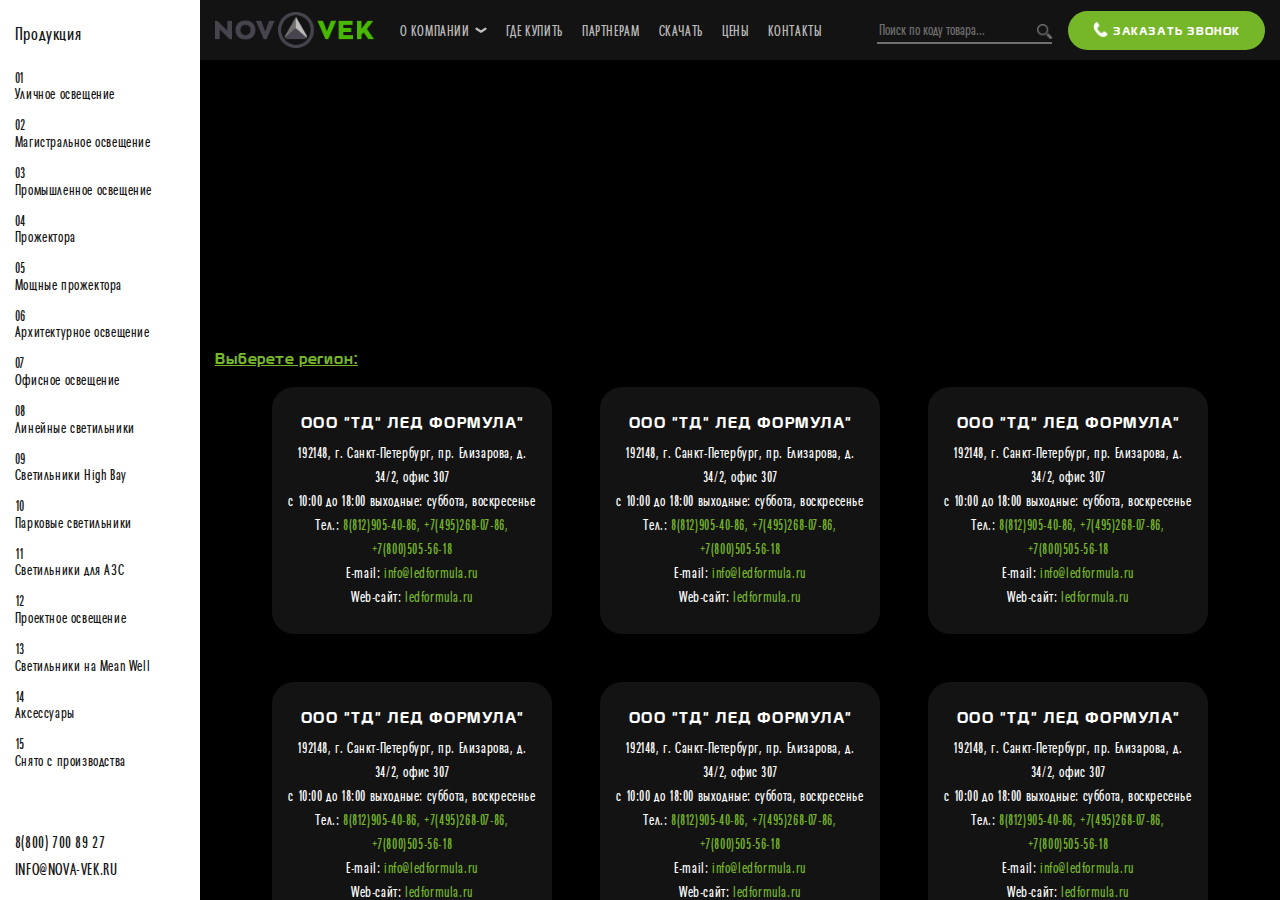
==== commit 0c480d82: "Add files via upload" ====
--- a/contacts.html
+++ b/contacts.html
@@ -5,8 +5,8 @@
 
 	<meta charset="utf-8">
 
-	<title>OptimizedHTML 5</title>
-	<meta name="description" content="Startup HTML template OptimizedHTML 5">
+	<title>NOVA-VEK</title>
+	<meta name="description" content="NOVA-VEK">
 
 	<meta name="viewport" content="width=device-width">
 
@@ -17,8 +17,27 @@
 </head>
 
 <body style="background-color: #000">
-	<div class="container-fluid">
-		<div class="row">
+	<div class="preloader">
+		<div id="bowlG">
+			<div id="bowl_ringG">
+				<div class="ball_holderG">
+					<div class="ballG">
+					</div>
+				</div>
+			</div>
+		</div>
+	</div>
+	<script>
+        window.onload = function () {
+            document.body.classList.add('loaded_hiding');
+            window.setTimeout(function () {
+                document.body.classList.add('loaded');
+                document.body.classList.remove('loaded_hiding');
+            }, 500);
+        }
+    </script>
+	<div class="container-fluid h-100">
+		<div class="row h-100">
 			<div class="sidebar" id="sidebar">
 				<div class="p-2 text-center sidebar__toggle-btn" id="sidebar__toggle-btn">
 					Продукция 
@@ -133,7 +152,7 @@
 					</div>
 				</div>
 			</div>
-			<div class="col p-0 position-relative">
+			<div class="col p-0 position-relative h-100">
 				<header class='header'>
 					<div class="row m-0 w-100">
 						<div class="col d-flex align-items-center">
@@ -433,9 +452,10 @@
 
 				</main>
 
-				<div class="modal-request-a-call d-none" id="block-dropdown-phone">
-					<div class="modal-request-a-call__content">
-						<div class="modal-request-a-call__close d-flex justify-content-center align-items-center">
+				<div class="d-none" id="block-dropdown-phone">
+					<span class="modal-windows__bg"></span>
+					<div class="modal-windows modal-windows--phone">
+						<div class="modal-windows__close d-flex justify-content-center align-items-center" id="block-dropdown-phone__close">
 							<img src="img/svg/cross.svg" alt="cross-icon">
 						</div>
 						<form>
@@ -451,7 +471,7 @@
 								<button class="button button--drenched w-sm-50">отправить</button>
 							</div>
 						</form>
-						<span class="modal-request-a-call__triangle"></span>
+						<span class="modal-windows__triangle modal-windows__triangle--phone"></span>
 					</div>	
 				</div>	
 			</div>
--- a/css/styles.min.css
+++ b/css/styles.min.css
@@ -1 +1 @@
-.lSSlideWrapper,.lSSlideWrapper .lSFade{position:relative}.lSSlideWrapper .lSSlide,.lSSlideWrapper.usingCss .lSFade>*{-webkit-transition-timing-function:inherit!important;transition-timing-function:inherit!important;-webkit-transition-duration:inherit!important;transition-duration:inherit!important}.lSSlideOuter,.lSSlideOuter .lSPager.lSGallery{-khtml-user-select:none;-moz-user-select:none;-ms-user-select:none;-webkit-touch-callout:none;-webkit-user-select:none}.lSSlideOuter .lSPager.lSGallery:after,.lSSlideWrapper>.lightSlider:after{clear:both}.lSSlideOuter{overflow:hidden;user-select:none}.lightSlider:after,.lightSlider:before{content:" ";display:table}.lightSlider{overflow:hidden;margin:0}.lSSlideWrapper{max-width:100%;overflow:hidden}.lSSlideWrapper .lSSlide{-webkit-transform:translate(0,0);-ms-transform:translate(0,0);transform:translate(0,0);-webkit-transition:all 1s;-webkit-transition-property:-webkit-transform,height;-moz-transition-property:-moz-transform,height;transition-property:transform,height}.lSSlideWrapper .lSFade>*{position:absolute!important;top:0;left:0;z-index:9;margin-right:0;width:100%}.lSSlideWrapper.usingCss .lSFade>*{opacity:0;-webkit-transition-delay:0s;transition-delay:0s;-webkit-transition-property:opacity;transition-property:opacity}.lSSlideWrapper .lSFade>.active{z-index:10}.lSSlideWrapper.usingCss .lSFade>.active{opacity:1}.lSSlideOuter .lSPager.lSpg{margin:10px 0 0;padding:0;text-align:center}.lSSlideOuter .lSPager.lSpg>li{cursor:pointer;display:inline-block;padding:0 5px}.lSSlideOuter .lSPager.lSpg>li a{background-color:#222;border-radius:30px;display:inline-block;height:8px;overflow:hidden;text-indent:-999em;width:8px;position:relative;z-index:99;-webkit-transition:all .5s linear 0s;transition:all .5s linear 0s}.lSSlideOuter .lSPager.lSpg>li.active a,.lSSlideOuter .lSPager.lSpg>li:hover a{background-color:#428bca}.lSSlideOuter .media{opacity:.8}.lSSlideOuter .media.active{opacity:1}.lSSlideOuter .lSPager.lSGallery{list-style:none;padding-left:0;margin:0;overflow:hidden;transform:translate3d(0,0,0);-moz-transform:translate3d(0,0,0);-ms-transform:translate3d(0,0,0);-webkit-transform:translate3d(0,0,0);-o-transform:translate3d(0,0,0);-webkit-transition-property:-webkit-transform;-moz-transition-property:-moz-transform;user-select:none}.lSSlideOuter .lSPager.lSGallery li{overflow:hidden;-webkit-transition:border-radius .12s linear 0s .35s linear 0s;transition:border-radius .12s linear 0s .35s linear 0s}.lSSlideOuter .lSPager.lSGallery li.active,.lSSlideOuter .lSPager.lSGallery li:hover{border-radius:5px}.lSSlideOuter .lSPager.lSGallery img{display:block;height:auto;max-width:100%}.lSSlideOuter .lSPager.lSGallery:after,.lSSlideOuter .lSPager.lSGallery:before{content:" ";display:table}.lSAction>a{width:32px;display:block;top:50%;height:32px;background-image:url(../img/controls.png);cursor:pointer;position:absolute;z-index:99;margin-top:-16px;opacity:.5;-webkit-transition:opacity .35s linear 0s;transition:opacity .35s linear 0s}.lSAction>a:hover{opacity:1}.lSAction>.lSPrev{background-position:0 0;left:10px}.lSAction>.lSNext{background-position:-32px 0;right:10px}.lSAction>a.disabled{pointer-events:none}.cS-hidden{height:1px;opacity:0;overflow:hidden}.lSSlideOuter.vertical{position:relative}.lSSlideOuter.vertical.noPager{padding-right:0!important}.lSSlideOuter.vertical .lSGallery{position:absolute!important;right:0;top:0}.lSSlideOuter.vertical .lightSlider>*{width:100%!important;max-width:none!important}.lSSlideOuter.vertical .lSAction>a{left:50%;margin-left:-14px;margin-top:0}.lSSlideOuter.vertical .lSAction>.lSNext{background-position:31px -31px;bottom:10px;top:auto}.lSSlideOuter.vertical .lSAction>.lSPrev{background-position:0 -31px;bottom:auto;top:10px}.lSSlideOuter.lSrtl{direction:rtl}.lSSlideOuter .lSPager,.lSSlideOuter .lightSlider{padding-left:0;list-style:none}.lSSlideOuter.lSrtl .lSPager,.lSSlideOuter.lSrtl .lightSlider{padding-right:0}.lSSlideOuter .lSGallery li,.lSSlideOuter .lightSlider>*{float:left}.lSSlideOuter.lSrtl .lSGallery li,.lSSlideOuter.lSrtl .lightSlider>*{float:right!important}@-webkit-keyframes rightEnd{0%,100%{left:0}50%{left:-15px}}@keyframes rightEnd{0%,100%{left:0}50%{left:-15px}}@-webkit-keyframes topEnd{0%,100%{top:0}50%{top:-15px}}@keyframes topEnd{0%,100%{top:0}50%{top:-15px}}@-webkit-keyframes leftEnd{0%,100%{left:0}50%{left:15px}}@keyframes leftEnd{0%,100%{left:0}50%{left:15px}}@-webkit-keyframes bottomEnd{0%,100%{bottom:0}50%{bottom:-15px}}@keyframes bottomEnd{0%,100%{bottom:0}50%{bottom:-15px}}.lSSlideOuter .rightEnd{-webkit-animation:rightEnd .3s;animation:rightEnd .3s;position:relative}.lSSlideOuter .leftEnd{-webkit-animation:leftEnd .3s;animation:leftEnd .3s;position:relative}.lSSlideOuter.vertical .rightEnd{-webkit-animation:topEnd .3s;animation:topEnd .3s;position:relative}.lSSlideOuter.vertical .leftEnd{-webkit-animation:bottomEnd .3s;animation:bottomEnd .3s;position:relative}.lSSlideOuter.lSrtl .rightEnd{-webkit-animation:leftEnd .3s;animation:leftEnd .3s;position:relative}.lSSlideOuter.lSrtl .leftEnd{-webkit-animation:rightEnd .3s;animation:rightEnd .3s;position:relative}.lightSlider.lsGrab>*{cursor:-webkit-grab;cursor:-moz-grab;cursor:-o-grab;cursor:-ms-grab;cursor:grab}.lightSlider.lsGrabbing>*{cursor:move;cursor:-webkit-grabbing;cursor:-moz-grabbing;cursor:-o-grabbing;cursor:-ms-grabbing;cursor:grabbing}@font-face{font-family:lg;src:url(../fonts/lg.eot?n1z373);src:url(../fonts/lg.eot?#iefixn1z373) format("embedded-opentype"),url(../fonts/lg.woff?n1z373) format("woff"),url(../fonts/lg.ttf?n1z373) format("truetype"),url(../fonts/lg.svg?n1z373#lg) format("svg");font-weight:400;font-style:normal}.lg-icon{font-family:lg;speak:none;font-style:normal;font-weight:400;font-variant:normal;text-transform:none;line-height:1;-webkit-font-smoothing:antialiased;-moz-osx-font-smoothing:grayscale}.lg-actions .lg-next,.lg-actions .lg-prev{background-color:rgba(0,0,0,.45);border-radius:2px;color:#999;cursor:pointer;display:block;font-size:22px;margin-top:-10px;padding:8px 10px 9px;position:absolute;top:50%;z-index:1080;border:none;outline:0}.lg-actions .lg-next.disabled,.lg-actions .lg-prev.disabled{pointer-events:none;opacity:.5}.lg-actions .lg-next:hover,.lg-actions .lg-prev:hover{color:#fff}.lg-actions .lg-next{right:20px}.lg-actions .lg-next:before{content:"\e095"}.lg-actions .lg-prev{left:20px}.lg-actions .lg-prev:after{content:"\e094"}@-webkit-keyframes lg-right-end{0%,100%{left:0}50%{left:-30px}}@-moz-keyframes lg-right-end{0%,100%{left:0}50%{left:-30px}}@-ms-keyframes lg-right-end{0%,100%{left:0}50%{left:-30px}}@keyframes lg-right-end{0%,100%{left:0}50%{left:-30px}}@-webkit-keyframes lg-left-end{0%,100%{left:0}50%{left:30px}}@-moz-keyframes lg-left-end{0%,100%{left:0}50%{left:30px}}@-ms-keyframes lg-left-end{0%,100%{left:0}50%{left:30px}}@keyframes lg-left-end{0%,100%{left:0}50%{left:30px}}.lg-outer.lg-right-end .lg-object{-webkit-animation:lg-right-end .3s;-o-animation:lg-right-end .3s;animation:lg-right-end .3s;position:relative}.lg-outer.lg-left-end .lg-object{-webkit-animation:lg-left-end .3s;-o-animation:lg-left-end .3s;animation:lg-left-end .3s;position:relative}.lg-toolbar{z-index:1082;left:0;position:absolute;top:0;width:100%;background-color:rgba(0,0,0,.45)}.lg-toolbar .lg-icon{color:#999;cursor:pointer;float:right;font-size:24px;height:47px;line-height:27px;padding:10px 0;text-align:center;width:50px;text-decoration:none!important;outline:0;background:0 0;border:none;box-shadow:none;-webkit-transition:color .2s linear;-o-transition:color .2s linear;transition:color .2s linear}.lg-toolbar .lg-icon:hover{color:#fff}.lg-toolbar .lg-close:after{content:"\e070"}.lg-toolbar .lg-download:after{content:"\e0f2"}.lg-sub-html{background-color:rgba(0,0,0,.45);bottom:0;color:#eee;font-size:16px;left:0;padding:10px 40px;position:fixed;right:0;text-align:center;z-index:1080}.lg-sub-html h4{margin:0;font-size:13px;font-weight:700}.lg-sub-html p{font-size:12px;margin:5px 0 0}#lg-counter{color:#999;display:inline-block;font-size:16px;padding-left:20px;padding-top:12px;vertical-align:middle}.lg-next,.lg-prev,.lg-toolbar{opacity:1;-webkit-transition:-webkit-transform .35s cubic-bezier(0,0,.25,1) 0s,opacity .35s cubic-bezier(0,0,.25,1) 0s,color .2s linear;-moz-transition:-moz-transform .35s cubic-bezier(0,0,.25,1) 0s,opacity .35s cubic-bezier(0,0,.25,1) 0s,color .2s linear;-o-transition:-o-transform .35s cubic-bezier(0,0,.25,1) 0s,opacity .35s cubic-bezier(0,0,.25,1) 0s,color .2s linear;transition:transform .35s cubic-bezier(0,0,.25,1) 0s,opacity .35s cubic-bezier(0,0,.25,1) 0s,color .2s linear}.lg-hide-items .lg-prev{opacity:0;-webkit-transform:translate3d(-10px,0,0);transform:translate3d(-10px,0,0)}.lg-hide-items .lg-next{opacity:0;-webkit-transform:translate3d(10px,0,0);transform:translate3d(10px,0,0)}.lg-hide-items .lg-toolbar{opacity:0;-webkit-transform:translate3d(0,-10px,0);transform:translate3d(0,-10px,0)}body:not(.lg-from-hash) .lg-outer.lg-start-zoom .lg-object{-webkit-transform:scale3d(.5,.5,.5);transform:scale3d(.5,.5,.5);opacity:0;-webkit-transition:-webkit-transform 250ms cubic-bezier(0,0,.25,1) 0s,opacity 250ms cubic-bezier(0,0,.25,1)!important;-moz-transition:-moz-transform 250ms cubic-bezier(0,0,.25,1) 0s,opacity 250ms cubic-bezier(0,0,.25,1)!important;-o-transition:-o-transform 250ms cubic-bezier(0,0,.25,1) 0s,opacity 250ms cubic-bezier(0,0,.25,1)!important;transition:transform 250ms cubic-bezier(0,0,.25,1) 0s,opacity 250ms cubic-bezier(0,0,.25,1)!important;-webkit-transform-origin:50% 50%;-moz-transform-origin:50% 50%;-ms-transform-origin:50% 50%;transform-origin:50% 50%}body:not(.lg-from-hash) .lg-outer.lg-start-zoom .lg-item.lg-complete .lg-object{-webkit-transform:scale3d(1,1,1);transform:scale3d(1,1,1);opacity:1}.lg-outer .lg-thumb-outer{background-color:#0d0a0a;bottom:0;position:absolute;width:100%;z-index:1080;max-height:350px;-webkit-transform:translate3d(0,100%,0);transform:translate3d(0,100%,0);-webkit-transition:-webkit-transform .25s cubic-bezier(0,0,.25,1) 0s;-moz-transition:-moz-transform .25s cubic-bezier(0,0,.25,1) 0s;-o-transition:-o-transform .25s cubic-bezier(0,0,.25,1) 0s;transition:transform .25s cubic-bezier(0,0,.25,1) 0s}.lg-outer .lg-thumb-outer.lg-grab .lg-thumb-item{cursor:-webkit-grab;cursor:-moz-grab;cursor:-o-grab;cursor:-ms-grab;cursor:grab}.lg-outer .lg-thumb-outer.lg-grabbing .lg-thumb-item{cursor:move;cursor:-webkit-grabbing;cursor:-moz-grabbing;cursor:-o-grabbing;cursor:-ms-grabbing;cursor:grabbing}.lg-outer .lg-thumb-outer.lg-dragging .lg-thumb{-webkit-transition-duration:0s!important;transition-duration:0s!important}.lg-outer.lg-thumb-open .lg-thumb-outer{-webkit-transform:translate3d(0,0,0);transform:translate3d(0,0,0)}.lg-outer .lg-thumb{padding:10px 0;height:100%;margin-bottom:-5px}.lg-outer .lg-thumb-item{cursor:pointer;float:left;overflow:hidden;height:100%;border:2px solid #fff;border-radius:4px;margin-bottom:5px}@media (min-width:1025px){.lg-outer .lg-thumb-item{-webkit-transition:border-color .25s ease;-o-transition:border-color .25s ease;transition:border-color .25s ease}}.lg-outer .lg-thumb-item.active,.lg-outer .lg-thumb-item:hover{border-color:#a90707}.lg-outer .lg-thumb-item img{width:100%;height:100%;object-fit:cover}.lg-outer.lg-has-thumb .lg-item{padding-bottom:120px}.lg-outer.lg-can-toggle .lg-item{padding-bottom:0}.lg-outer.lg-pull-caption-up .lg-sub-html{-webkit-transition:bottom .25s ease;-o-transition:bottom .25s ease;transition:bottom .25s ease}.lg-outer.lg-pull-caption-up.lg-thumb-open .lg-sub-html{bottom:100px}.lg-outer .lg-toogle-thumb{background-color:#0d0a0a;border-radius:2px 2px 0 0;color:#999;cursor:pointer;font-size:24px;height:39px;line-height:27px;padding:5px 0;position:absolute;right:20px;text-align:center;top:-39px;width:50px;outline:0;border:none}.lg-outer .lg-toogle-thumb:hover,.lg-outer.lg-dropdown-active #lg-share{color:#fff}.lg-outer .lg-toogle-thumb:after{content:"\e1ff"}.lg-outer .lg-video-cont{display:inline-block;vertical-align:middle;max-width:1140px;max-height:100%;width:100%;padding:0 5px}.lg-outer .lg-video{width:100%;height:0;padding-bottom:56.25%;overflow:hidden;position:relative}.lg-outer .lg-video .lg-object{display:inline-block;position:absolute;top:0;left:0;width:100%!important;height:100%!important}.lg-outer .lg-video .lg-video-play{width:84px;height:59px;position:absolute;left:50%;top:50%;margin-left:-42px;margin-top:-30px;z-index:1080;cursor:pointer}.lg-outer .lg-has-iframe .lg-video{-webkit-overflow-scrolling:touch;overflow:auto}.lg-outer .lg-has-vimeo .lg-video-play{background:url(../img/vimeo-play.png) no-repeat}.lg-outer .lg-has-vimeo:hover .lg-video-play{background:url(../img/vimeo-play.png) 0 -58px no-repeat}.lg-outer .lg-has-html5 .lg-video-play{background:url(../img/video-play.png) no-repeat;height:64px;margin-left:-32px;margin-top:-32px;width:64px;opacity:.8}.lg-outer .lg-has-html5:hover .lg-video-play{opacity:1}.lg-outer .lg-has-youtube .lg-video-play{background:url(../img/youtube-play.png) no-repeat}.lg-outer .lg-has-youtube:hover .lg-video-play{background:url(../img/youtube-play.png) 0 -60px no-repeat}.lg-outer .lg-video-object{width:100%!important;height:100%!important;position:absolute;top:0;left:0}.lg-outer .lg-has-video .lg-video-object{visibility:hidden}.lg-outer .lg-has-video.lg-video-playing .lg-object,.lg-outer .lg-has-video.lg-video-playing .lg-video-play{display:none}.lg-outer .lg-has-video.lg-video-playing .lg-video-object{visibility:visible}.lg-progress-bar{background-color:#333;height:5px;left:0;position:absolute;top:0;width:100%;z-index:1083;opacity:0;-webkit-transition:opacity 80ms ease 0s;-moz-transition:opacity 80ms ease 0s;-o-transition:opacity 80ms ease 0s;transition:opacity 80ms ease 0s}.lg-progress-bar .lg-progress{background-color:#a90707;height:5px;width:0}.lg-progress-bar.lg-start .lg-progress{width:100%}.lg-show-autoplay .lg-progress-bar{opacity:1}.lg-autoplay-button:after{content:"\e01d"}.lg-show-autoplay .lg-autoplay-button:after{content:"\e01a"}.lg-outer.lg-css3.lg-zoom-dragging .lg-item.lg-complete.lg-zoomable .lg-image,.lg-outer.lg-css3.lg-zoom-dragging .lg-item.lg-complete.lg-zoomable .lg-img-wrap{-webkit-transition-duration:0s;transition-duration:0s}.lg-outer.lg-use-transition-for-zoom .lg-item.lg-complete.lg-zoomable .lg-img-wrap{-webkit-transition:-webkit-transform .3s cubic-bezier(0,0,.25,1) 0s;-moz-transition:-moz-transform .3s cubic-bezier(0,0,.25,1) 0s;-o-transition:-o-transform .3s cubic-bezier(0,0,.25,1) 0s;transition:transform .3s cubic-bezier(0,0,.25,1) 0s}.lg-outer.lg-use-left-for-zoom .lg-item.lg-complete.lg-zoomable .lg-img-wrap{-webkit-transition:left .3s cubic-bezier(0,0,.25,1) 0s,top .3s cubic-bezier(0,0,.25,1) 0s;-moz-transition:left .3s cubic-bezier(0,0,.25,1) 0s,top .3s cubic-bezier(0,0,.25,1) 0s;-o-transition:left .3s cubic-bezier(0,0,.25,1) 0s,top .3s cubic-bezier(0,0,.25,1) 0s;transition:left .3s cubic-bezier(0,0,.25,1) 0s,top .3s cubic-bezier(0,0,.25,1) 0s}.lg-outer .lg-item.lg-complete.lg-zoomable .lg-img-wrap{-webkit-transform:translate3d(0,0,0);transform:translate3d(0,0,0);-webkit-backface-visibility:hidden;-moz-backface-visibility:hidden;backface-visibility:hidden}.lg-outer .lg-item.lg-complete.lg-zoomable .lg-image{-webkit-transform:scale3d(1,1,1);transform:scale3d(1,1,1);-webkit-transition:-webkit-transform .3s cubic-bezier(0,0,.25,1) 0s,opacity .15s!important;-moz-transition:-moz-transform .3s cubic-bezier(0,0,.25,1) 0s,opacity .15s!important;-o-transition:-o-transform .3s cubic-bezier(0,0,.25,1) 0s,opacity .15s!important;transition:transform .3s cubic-bezier(0,0,.25,1) 0s,opacity .15s!important;-webkit-transform-origin:0 0;-moz-transform-origin:0 0;-ms-transform-origin:0 0;transform-origin:0 0;-webkit-backface-visibility:hidden;-moz-backface-visibility:hidden;backface-visibility:hidden}#lg-zoom-in:after{content:"\e311"}#lg-actual-size{font-size:20px}#lg-actual-size:after{content:"\e033"}#lg-zoom-out{opacity:.5;pointer-events:none}#lg-zoom-out:after{content:"\e312"}.lg-zoomed #lg-zoom-out{opacity:1;pointer-events:auto}.lg-outer .lg-pager-outer{bottom:60px;left:0;position:absolute;right:0;text-align:center;z-index:1080;height:10px}.lg-outer .lg-pager-outer.lg-pager-hover .lg-pager-cont{overflow:visible}.lg-outer .lg-pager-cont{cursor:pointer;display:inline-block;overflow:hidden;position:relative;vertical-align:top;margin:0 5px}.lg-outer .lg-pager-cont:hover .lg-pager-thumb-cont{opacity:1;-webkit-transform:translate3d(0,0,0);transform:translate3d(0,0,0)}.lg-outer .lg-pager-cont.lg-pager-active .lg-pager{box-shadow:0 0 0 2px #fff inset}.lg-outer .lg-pager-thumb-cont{background-color:#fff;color:#fff;bottom:100%;height:83px;left:0;margin-bottom:20px;margin-left:-60px;opacity:0;padding:5px;position:absolute;width:120px;border-radius:3px;-webkit-transition:opacity .15s ease 0s,-webkit-transform .15s ease 0s;-moz-transition:opacity .15s ease 0s,-moz-transform .15s ease 0s;-o-transition:opacity .15s ease 0s,-o-transform .15s ease 0s;transition:opacity .15s ease 0s,transform .15s ease 0s;-webkit-transform:translate3d(0,5px,0);transform:translate3d(0,5px,0)}.lg-outer .lg-pager-thumb-cont img{width:100%;height:100%}.lg-outer .lg-pager{background-color:rgba(255,255,255,.5);border-radius:50%;box-shadow:0 0 0 8px rgba(255,255,255,.7) inset;display:block;height:12px;-webkit-transition:box-shadow .3s ease 0s;-o-transition:box-shadow .3s ease 0s;transition:box-shadow .3s ease 0s;width:12px}.lg-outer .lg-pager:focus,.lg-outer .lg-pager:hover{box-shadow:0 0 0 8px #fff inset}.lg-outer .lg-caret{border-left:10px solid transparent;border-right:10px solid transparent;border-top:10px dashed;bottom:-10px;display:inline-block;height:0;left:50%;margin-left:-5px;position:absolute;vertical-align:middle;width:0}.lg-fullscreen:after{content:"\e20c"}.lg-fullscreen-on .lg-fullscreen:after{content:"\e20d"}.lg-outer #lg-dropdown-overlay{background-color:rgba(0,0,0,.25);bottom:0;cursor:default;left:0;position:fixed;right:0;top:0;z-index:1081;opacity:0;visibility:hidden;-webkit-transition:visibility 0s linear .18s,opacity .18s linear 0s;-o-transition:visibility 0s linear .18s,opacity .18s linear 0s;transition:visibility 0s linear .18s,opacity .18s linear 0s}.lg-outer.lg-dropdown-active #lg-dropdown-overlay,.lg-outer.lg-dropdown-active .lg-dropdown{-webkit-transition-delay:0s;transition-delay:0s;-moz-transform:translate3d(0,0,0);-o-transform:translate3d(0,0,0);-ms-transform:translate3d(0,0,0);-webkit-transform:translate3d(0,0,0);transform:translate3d(0,0,0);opacity:1;visibility:visible}.lg-outer .lg-dropdown{background-color:#fff;border-radius:2px;font-size:14px;list-style-type:none;margin:0;padding:10px 0;position:absolute;right:0;text-align:left;top:50px;opacity:0;visibility:hidden;-moz-transform:translate3d(0,5px,0);-o-transform:translate3d(0,5px,0);-ms-transform:translate3d(0,5px,0);-webkit-transform:translate3d(0,5px,0);transform:translate3d(0,5px,0);-webkit-transition:-webkit-transform .18s linear 0s,visibility 0s linear .5s,opacity .18s linear 0s;-moz-transition:-moz-transform .18s linear 0s,visibility 0s linear .5s,opacity .18s linear 0s;-o-transition:-o-transform .18s linear 0s,visibility 0s linear .5s,opacity .18s linear 0s;transition:transform .18s linear 0s,visibility 0s linear .5s,opacity .18s linear 0s}.lg-outer .lg-dropdown:after{content:"";display:block;height:0;width:0;position:absolute;border:8px solid transparent;border-bottom-color:#fff;right:16px;top:-16px}.lg-outer .lg-dropdown>li:last-child{margin-bottom:0}.lg-outer .lg-dropdown>li:hover .lg-icon,.lg-outer .lg-dropdown>li:hover a{color:#333}.lg-outer .lg-dropdown a{color:#333;display:block;white-space:pre;padding:4px 12px;font-family:"Open Sans","Helvetica Neue",Helvetica,Arial,sans-serif;font-size:12px}.lg-outer .lg-dropdown a:hover{background-color:rgba(0,0,0,.07)}.lg-outer .lg-dropdown .lg-dropdown-text{display:inline-block;line-height:1;margin-top:-3px;vertical-align:middle}.lg-outer .lg-dropdown .lg-icon{color:#333;display:inline-block;float:none;font-size:20px;height:auto;line-height:1;margin-right:8px;padding:0;vertical-align:middle;width:auto}.lg-outer,.lg-outer .lg,.lg-outer .lg-inner{width:100%;height:100%}.lg-outer #lg-share{position:relative}.lg-outer #lg-share:after{content:"\e80d"}.lg-outer #lg-share-facebook .lg-icon{color:#3b5998}.lg-outer #lg-share-facebook .lg-icon:after{content:"\e901"}.lg-outer #lg-share-twitter .lg-icon{color:#00aced}.lg-outer #lg-share-twitter .lg-icon:after{content:"\e904"}.lg-outer #lg-share-googleplus .lg-icon{color:#dd4b39}.lg-outer #lg-share-googleplus .lg-icon:after{content:"\e902"}.lg-outer #lg-share-pinterest .lg-icon{color:#cb2027}.lg-outer #lg-share-pinterest .lg-icon:after{content:"\e903"}.lg-group:after{content:"";display:table;clear:both}.lg-outer{position:fixed;top:0;left:0;z-index:1050;text-align:left;opacity:0;-webkit-transition:opacity .15s ease 0s;-o-transition:opacity .15s ease 0s;transition:opacity .15s ease 0s}.lg-outer *{-webkit-box-sizing:border-box;-moz-box-sizing:border-box;box-sizing:border-box}.lg-outer.lg-visible{opacity:1}.lg-outer.lg-css3 .lg-item.lg-current,.lg-outer.lg-css3 .lg-item.lg-next-slide,.lg-outer.lg-css3 .lg-item.lg-prev-slide{-webkit-transition-duration:inherit!important;transition-duration:inherit!important;-webkit-transition-timing-function:inherit!important;transition-timing-function:inherit!important}.lg-outer.lg-css3.lg-dragging .lg-item.lg-current,.lg-outer.lg-css3.lg-dragging .lg-item.lg-next-slide,.lg-outer.lg-css3.lg-dragging .lg-item.lg-prev-slide{-webkit-transition-duration:0s!important;transition-duration:0s!important;opacity:1}.lg-outer.lg-grab img.lg-object{cursor:-webkit-grab;cursor:-moz-grab;cursor:-o-grab;cursor:-ms-grab;cursor:grab}.lg-outer.lg-grabbing img.lg-object{cursor:move;cursor:-webkit-grabbing;cursor:-moz-grabbing;cursor:-o-grabbing;cursor:-ms-grabbing;cursor:grabbing}.lg-outer .lg{position:relative;overflow:hidden;margin-left:auto;margin-right:auto;max-width:100%;max-height:100%}.lg-outer .lg-inner{position:absolute;left:0;top:0;white-space:nowrap}.lg-outer .lg-item{background:url(../img/loading.gif) center center no-repeat;display:none!important}.lg-outer.lg-css .lg-current,.lg-outer.lg-css3 .lg-current,.lg-outer.lg-css3 .lg-next-slide,.lg-outer.lg-css3 .lg-prev-slide{display:inline-block!important}.lg-outer .lg-img-wrap,.lg-outer .lg-item{display:inline-block;text-align:center;position:absolute;width:100%;height:100%}.lg-outer .lg-img-wrap:before,.lg-outer .lg-item:before{content:"";display:inline-block;height:50%;width:1px;margin-right:-1px}.lg-outer .lg-img-wrap{position:absolute;padding:0 5px;left:0;right:0;top:0;bottom:0}.lg-outer .lg-item.lg-complete{background-image:none}.lg-outer .lg-item.lg-current{z-index:1060}.lg-outer .lg-image{display:inline-block;vertical-align:middle;max-width:100%;max-height:100%;width:auto!important;height:auto!important}.lg-outer.lg-show-after-load .lg-item .lg-object,.lg-outer.lg-show-after-load .lg-item .lg-video-play{opacity:0;-webkit-transition:opacity .15s ease 0s;-o-transition:opacity .15s ease 0s;transition:opacity .15s ease 0s}.lg-outer.lg-show-after-load .lg-item.lg-complete .lg-object,.lg-outer.lg-show-after-load .lg-item.lg-complete .lg-video-play{opacity:1}.lg-outer .lg-empty-html,.lg-outer.lg-hide-download #lg-download{display:none}.lg-backdrop{position:fixed;top:0;left:0;right:0;bottom:0;z-index:1040;background-color:#000;opacity:0;-webkit-transition:opacity .15s ease 0s;-o-transition:opacity .15s ease 0s;transition:opacity .15s ease 0s}.lg-backdrop.in{opacity:1}.lg-css3.lg-no-trans .lg-current,.lg-css3.lg-no-trans .lg-next-slide,.lg-css3.lg-no-trans .lg-prev-slide{-webkit-transition:none 0s ease 0s!important;-moz-transition:none 0s ease 0s!important;-o-transition:none 0s ease 0s!important;transition:none 0s ease 0s!important}.lg-css3.lg-use-css3 .lg-item,.lg-css3.lg-use-left .lg-item{-webkit-backface-visibility:hidden;-moz-backface-visibility:hidden;backface-visibility:hidden}.lg-css3.lg-fade .lg-item{opacity:0}.lg-css3.lg-fade .lg-item.lg-current{opacity:1}.lg-css3.lg-fade .lg-item.lg-current,.lg-css3.lg-fade .lg-item.lg-next-slide,.lg-css3.lg-fade .lg-item.lg-prev-slide{-webkit-transition:opacity .1s ease 0s;-moz-transition:opacity .1s ease 0s;-o-transition:opacity .1s ease 0s;transition:opacity .1s ease 0s}.lg-css3.lg-slide.lg-use-css3 .lg-item{opacity:0}.lg-css3.lg-slide.lg-use-css3 .lg-item.lg-prev-slide{-webkit-transform:translate3d(-100%,0,0);transform:translate3d(-100%,0,0)}.lg-css3.lg-slide.lg-use-css3 .lg-item.lg-next-slide{-webkit-transform:translate3d(100%,0,0);transform:translate3d(100%,0,0)}.lg-css3.lg-slide.lg-use-css3 .lg-item.lg-current{-webkit-transform:translate3d(0,0,0);transform:translate3d(0,0,0);opacity:1}.lg-css3.lg-slide.lg-use-css3 .lg-item.lg-current,.lg-css3.lg-slide.lg-use-css3 .lg-item.lg-next-slide,.lg-css3.lg-slide.lg-use-css3 .lg-item.lg-prev-slide{-webkit-transition:-webkit-transform 1s cubic-bezier(0,0,.25,1) 0s,opacity .1s ease 0s;-moz-transition:-moz-transform 1s cubic-bezier(0,0,.25,1) 0s,opacity .1s ease 0s;-o-transition:-o-transform 1s cubic-bezier(0,0,.25,1) 0s,opacity .1s ease 0s;transition:transform 1s cubic-bezier(0,0,.25,1) 0s,opacity .1s ease 0s}.lg-css3.lg-slide.lg-use-left .lg-item{opacity:0;position:absolute;left:0}.lg-css3.lg-slide.lg-use-left .lg-item.lg-prev-slide{left:-100%}.lg-css3.lg-slide.lg-use-left .lg-item.lg-next-slide{left:100%}.lg-css3.lg-slide.lg-use-left .lg-item.lg-current{left:0;opacity:1}.lg-css3.lg-slide.lg-use-left .lg-item.lg-current,.lg-css3.lg-slide.lg-use-left .lg-item.lg-next-slide,.lg-css3.lg-slide.lg-use-left .lg-item.lg-prev-slide{-webkit-transition:left 1s cubic-bezier(0,0,.25,1) 0s,opacity .1s ease 0s;-moz-transition:left 1s cubic-bezier(0,0,.25,1) 0s,opacity .1s ease 0s;-o-transition:left 1s cubic-bezier(0,0,.25,1) 0s,opacity .1s ease 0s;transition:left 1s cubic-bezier(0,0,.25,1) 0s,opacity .1s ease 0s}@font-face{font-family:Prototype;src:url(../font/Prototype/Prototype-Regular.woff2) format("woff2"),url(../font/Prototype/Prototype-Regular.woff) format("woff"),url(../font/Prototype/Prototype-Regular.ttf) format("truetype");font-weight:400;font-display:swap;font-style:normal}@font-face{font-family:WiGuru4;src:url(../font/WiGuru4/WiGuru4-Regular.woff2) format("woff2"),url(../font/WiGuru4/WiGuru4-Regular.woff) format("woff"),url(../font/WiGuru4/WiGuru4-Regular.ttf) format("truetype");font-weight:400;font-display:swap;font-style:normal}*,::after,::before{-webkit-box-sizing:border-box;box-sizing:border-box}html{font-family:sans-serif;line-height:1.15;-webkit-text-size-adjust:100%;-webkit-tap-highlight-color:transparent}article,aside,figcaption,figure,footer,header,hgroup,main,nav,section{display:block}body{margin:0;font-family:-apple-system,BlinkMacSystemFont,"Segoe UI",Roboto,"Helvetica Neue",Arial,"Noto Sans",sans-serif,"Apple Color Emoji","Segoe UI Emoji","Segoe UI Symbol","Noto Color Emoji";font-size:1rem;font-weight:400;line-height:1.5;color:#212529;text-align:left;background-color:#fff}[tabindex="-1"]:focus:not(:focus-visible){outline:0!important}hr{-webkit-box-sizing:content-box;box-sizing:content-box;height:0;overflow:visible}h1,h2,h3,h4,h5,h6{margin-top:0;margin-bottom:.5rem}p{margin-top:0;margin-bottom:1rem}abbr[data-original-title],abbr[title]{text-decoration:underline;-webkit-text-decoration:underline dotted;text-decoration:underline dotted;cursor:help;border-bottom:0;-webkit-text-decoration-skip-ink:none;text-decoration-skip-ink:none}address{margin-bottom:1rem;font-style:normal;line-height:inherit}dl,ol,ul{margin-top:0;margin-bottom:1rem}ol ol,ol ul,ul ol,ul ul{margin-bottom:0}dt{font-weight:700}dd{margin-bottom:.5rem;margin-left:0}blockquote{margin:0 0 1rem}b,strong{font-weight:bolder}small{font-size:80%}sub,sup{position:relative;font-size:75%;line-height:0;vertical-align:baseline}sub{bottom:-.25em}sup{top:-.5em}a{color:#007bff;text-decoration:none;background-color:transparent}a:hover{color:#0056b3;text-decoration:underline}a:not([href]){color:inherit;text-decoration:none}a:not([href]):hover{color:inherit;text-decoration:none}code,kbd,pre,samp{font-family:SFMono-Regular,Menlo,Monaco,Consolas,"Liberation Mono","Courier New",monospace;font-size:1em}pre{margin-top:0;margin-bottom:1rem;overflow:auto;-ms-overflow-style:scrollbar}figure{margin:0 0 1rem}img{vertical-align:middle;border-style:none}svg{overflow:hidden;vertical-align:middle}table{border-collapse:collapse}caption{padding-top:.75rem;padding-bottom:.75rem;color:#6c757d;text-align:left;caption-side:bottom}th{text-align:inherit}label{display:inline-block;margin-bottom:.5rem}button{border-radius:0}button:focus{outline:1px dotted;outline:5px auto -webkit-focus-ring-color}button,input,optgroup,select,textarea{margin:0;font-family:inherit;font-size:inherit;line-height:inherit}button,input{overflow:visible}button,select{text-transform:none}[role=button]{cursor:pointer}select{word-wrap:normal}[type=button],[type=reset],[type=submit],button{-webkit-appearance:button}[type=button]:not(:disabled),[type=reset]:not(:disabled),[type=submit]:not(:disabled),button:not(:disabled){cursor:pointer}[type=button]::-moz-focus-inner,[type=reset]::-moz-focus-inner,[type=submit]::-moz-focus-inner,button::-moz-focus-inner{padding:0;border-style:none}input[type=checkbox],input[type=radio]{-webkit-box-sizing:border-box;box-sizing:border-box;padding:0}textarea{overflow:auto;resize:vertical}fieldset{min-width:0;padding:0;margin:0;border:0}legend{display:block;width:100%;max-width:100%;padding:0;margin-bottom:.5rem;font-size:1.5rem;line-height:inherit;color:inherit;white-space:normal}progress{vertical-align:baseline}[type=number]::-webkit-inner-spin-button,[type=number]::-webkit-outer-spin-button{height:auto}[type=search]{outline-offset:-2px;-webkit-appearance:none}[type=search]::-webkit-search-decoration{-webkit-appearance:none}::-webkit-file-upload-button{font:inherit;-webkit-appearance:button}output{display:inline-block}summary{display:list-item;cursor:pointer}template{display:none}[hidden]{display:none!important}html{-webkit-box-sizing:border-box;box-sizing:border-box;-ms-overflow-style:scrollbar}*,::after,::before{-webkit-box-sizing:inherit;box-sizing:inherit}.container{width:100%;padding-right:15px;padding-left:15px;margin-right:auto;margin-left:auto}@media (min-width:576px){.container{max-width:540px}}@media (min-width:768px){.container{max-width:720px}}@media (min-width:992px){.container{max-width:960px}}@media (min-width:1200px){.container{max-width:1140px}}.container-fluid,.container-lg,.container-md,.container-sm,.container-xl{width:100%;padding-right:15px;padding-left:15px;margin-right:auto;margin-left:auto}@media (min-width:576px){.container,.container-sm{max-width:540px}}@media (min-width:768px){.container,.container-md,.container-sm{max-width:720px}}@media (min-width:992px){.container,.container-lg,.container-md,.container-sm{max-width:960px}}@media (min-width:1200px){.container,.container-lg,.container-md,.container-sm,.container-xl{max-width:1140px}}.row{display:-webkit-box;display:-ms-flexbox;display:flex;-ms-flex-wrap:wrap;flex-wrap:wrap;margin-right:-15px;margin-left:-15px}.no-gutters{margin-right:0;margin-left:0}.no-gutters>.col,.no-gutters>[class*=col-]{padding-right:0;padding-left:0}.col,.col-1,.col-10,.col-11,.col-12,.col-2,.col-3,.col-4,.col-5,.col-6,.col-7,.col-8,.col-9,.col-auto,.col-lg,.col-lg-1,.col-lg-10,.col-lg-11,.col-lg-12,.col-lg-2,.col-lg-3,.col-lg-4,.col-lg-5,.col-lg-6,.col-lg-7,.col-lg-8,.col-lg-9,.col-lg-auto,.col-md,.col-md-1,.col-md-10,.col-md-11,.col-md-12,.col-md-2,.col-md-3,.col-md-4,.col-md-5,.col-md-6,.col-md-7,.col-md-8,.col-md-9,.col-md-auto,.col-sm,.col-sm-1,.col-sm-10,.col-sm-11,.col-sm-12,.col-sm-2,.col-sm-3,.col-sm-4,.col-sm-5,.col-sm-6,.col-sm-7,.col-sm-8,.col-sm-9,.col-sm-auto,.col-xl,.col-xl-1,.col-xl-10,.col-xl-11,.col-xl-12,.col-xl-2,.col-xl-3,.col-xl-4,.col-xl-5,.col-xl-6,.col-xl-7,.col-xl-8,.col-xl-9,.col-xl-auto{position:relative;width:100%;padding-right:15px;padding-left:15px}.col{-ms-flex-preferred-size:0;flex-basis:0;-webkit-box-flex:1;-ms-flex-positive:1;flex-grow:1;min-width:0;max-width:100%}.row-cols-1>*{-webkit-box-flex:0;-ms-flex:0 0 100%;flex:0 0 100%;max-width:100%}.row-cols-2>*{-webkit-box-flex:0;-ms-flex:0 0 50%;flex:0 0 50%;max-width:50%}.row-cols-3>*{-webkit-box-flex:0;-ms-flex:0 0 33.33333%;flex:0 0 33.33333%;max-width:33.33333%}.row-cols-4>*{-webkit-box-flex:0;-ms-flex:0 0 25%;flex:0 0 25%;max-width:25%}.row-cols-5>*{-webkit-box-flex:0;-ms-flex:0 0 20%;flex:0 0 20%;max-width:20%}.row-cols-6>*{-webkit-box-flex:0;-ms-flex:0 0 16.66667%;flex:0 0 16.66667%;max-width:16.66667%}.col-auto{-webkit-box-flex:0;-ms-flex:0 0 auto;flex:0 0 auto;width:auto;max-width:100%}.col-1{-webkit-box-flex:0;-ms-flex:0 0 8.33333%;flex:0 0 8.33333%;max-width:8.33333%}.col-2{-webkit-box-flex:0;-ms-flex:0 0 16.66667%;flex:0 0 16.66667%;max-width:16.66667%}.col-3{-webkit-box-flex:0;-ms-flex:0 0 25%;flex:0 0 25%;max-width:25%}.col-4{-webkit-box-flex:0;-ms-flex:0 0 33.33333%;flex:0 0 33.33333%;max-width:33.33333%}.col-5{-webkit-box-flex:0;-ms-flex:0 0 41.66667%;flex:0 0 41.66667%;max-width:41.66667%}.col-6{-webkit-box-flex:0;-ms-flex:0 0 50%;flex:0 0 50%;max-width:50%}.col-7{-webkit-box-flex:0;-ms-flex:0 0 58.33333%;flex:0 0 58.33333%;max-width:58.33333%}.col-8{-webkit-box-flex:0;-ms-flex:0 0 66.66667%;flex:0 0 66.66667%;max-width:66.66667%}.col-9{-webkit-box-flex:0;-ms-flex:0 0 75%;flex:0 0 75%;max-width:75%}.col-10{-webkit-box-flex:0;-ms-flex:0 0 83.33333%;flex:0 0 83.33333%;max-width:83.33333%}.col-11{-webkit-box-flex:0;-ms-flex:0 0 91.66667%;flex:0 0 91.66667%;max-width:91.66667%}.col-12{-webkit-box-flex:0;-ms-flex:0 0 100%;flex:0 0 100%;max-width:100%}.order-first{-webkit-box-ordinal-group:0;-ms-flex-order:-1;order:-1}.order-last{-webkit-box-ordinal-group:14;-ms-flex-order:13;order:13}.order-0{-webkit-box-ordinal-group:1;-ms-flex-order:0;order:0}.order-1{-webkit-box-ordinal-group:2;-ms-flex-order:1;order:1}.order-2{-webkit-box-ordinal-group:3;-ms-flex-order:2;order:2}.order-3{-webkit-box-ordinal-group:4;-ms-flex-order:3;order:3}.order-4{-webkit-box-ordinal-group:5;-ms-flex-order:4;order:4}.order-5{-webkit-box-ordinal-group:6;-ms-flex-order:5;order:5}.order-6{-webkit-box-ordinal-group:7;-ms-flex-order:6;order:6}.order-7{-webkit-box-ordinal-group:8;-ms-flex-order:7;order:7}.order-8{-webkit-box-ordinal-group:9;-ms-flex-order:8;order:8}.order-9{-webkit-box-ordinal-group:10;-ms-flex-order:9;order:9}.order-10{-webkit-box-ordinal-group:11;-ms-flex-order:10;order:10}.order-11{-webkit-box-ordinal-group:12;-ms-flex-order:11;order:11}.order-12{-webkit-box-ordinal-group:13;-ms-flex-order:12;order:12}.offset-1{margin-left:8.33333%}.offset-2{margin-left:16.66667%}.offset-3{margin-left:25%}.offset-4{margin-left:33.33333%}.offset-5{margin-left:41.66667%}.offset-6{margin-left:50%}.offset-7{margin-left:58.33333%}.offset-8{margin-left:66.66667%}.offset-9{margin-left:75%}.offset-10{margin-left:83.33333%}.offset-11{margin-left:91.66667%}@media (min-width:576px){.col-sm{-ms-flex-preferred-size:0;flex-basis:0;-webkit-box-flex:1;-ms-flex-positive:1;flex-grow:1;min-width:0;max-width:100%}.row-cols-sm-1>*{-webkit-box-flex:0;-ms-flex:0 0 100%;flex:0 0 100%;max-width:100%}.row-cols-sm-2>*{-webkit-box-flex:0;-ms-flex:0 0 50%;flex:0 0 50%;max-width:50%}.row-cols-sm-3>*{-webkit-box-flex:0;-ms-flex:0 0 33.33333%;flex:0 0 33.33333%;max-width:33.33333%}.row-cols-sm-4>*{-webkit-box-flex:0;-ms-flex:0 0 25%;flex:0 0 25%;max-width:25%}.row-cols-sm-5>*{-webkit-box-flex:0;-ms-flex:0 0 20%;flex:0 0 20%;max-width:20%}.row-cols-sm-6>*{-webkit-box-flex:0;-ms-flex:0 0 16.66667%;flex:0 0 16.66667%;max-width:16.66667%}.col-sm-auto{-webkit-box-flex:0;-ms-flex:0 0 auto;flex:0 0 auto;width:auto;max-width:100%}.col-sm-1{-webkit-box-flex:0;-ms-flex:0 0 8.33333%;flex:0 0 8.33333%;max-width:8.33333%}.col-sm-2{-webkit-box-flex:0;-ms-flex:0 0 16.66667%;flex:0 0 16.66667%;max-width:16.66667%}.col-sm-3{-webkit-box-flex:0;-ms-flex:0 0 25%;flex:0 0 25%;max-width:25%}.col-sm-4{-webkit-box-flex:0;-ms-flex:0 0 33.33333%;flex:0 0 33.33333%;max-width:33.33333%}.col-sm-5{-webkit-box-flex:0;-ms-flex:0 0 41.66667%;flex:0 0 41.66667%;max-width:41.66667%}.col-sm-6{-webkit-box-flex:0;-ms-flex:0 0 50%;flex:0 0 50%;max-width:50%}.col-sm-7{-webkit-box-flex:0;-ms-flex:0 0 58.33333%;flex:0 0 58.33333%;max-width:58.33333%}.col-sm-8{-webkit-box-flex:0;-ms-flex:0 0 66.66667%;flex:0 0 66.66667%;max-width:66.66667%}.col-sm-9{-webkit-box-flex:0;-ms-flex:0 0 75%;flex:0 0 75%;max-width:75%}.col-sm-10{-webkit-box-flex:0;-ms-flex:0 0 83.33333%;flex:0 0 83.33333%;max-width:83.33333%}.col-sm-11{-webkit-box-flex:0;-ms-flex:0 0 91.66667%;flex:0 0 91.66667%;max-width:91.66667%}.col-sm-12{-webkit-box-flex:0;-ms-flex:0 0 100%;flex:0 0 100%;max-width:100%}.order-sm-first{-webkit-box-ordinal-group:0;-ms-flex-order:-1;order:-1}.order-sm-last{-webkit-box-ordinal-group:14;-ms-flex-order:13;order:13}.order-sm-0{-webkit-box-ordinal-group:1;-ms-flex-order:0;order:0}.order-sm-1{-webkit-box-ordinal-group:2;-ms-flex-order:1;order:1}.order-sm-2{-webkit-box-ordinal-group:3;-ms-flex-order:2;order:2}.order-sm-3{-webkit-box-ordinal-group:4;-ms-flex-order:3;order:3}.order-sm-4{-webkit-box-ordinal-group:5;-ms-flex-order:4;order:4}.order-sm-5{-webkit-box-ordinal-group:6;-ms-flex-order:5;order:5}.order-sm-6{-webkit-box-ordinal-group:7;-ms-flex-order:6;order:6}.order-sm-7{-webkit-box-ordinal-group:8;-ms-flex-order:7;order:7}.order-sm-8{-webkit-box-ordinal-group:9;-ms-flex-order:8;order:8}.order-sm-9{-webkit-box-ordinal-group:10;-ms-flex-order:9;order:9}.order-sm-10{-webkit-box-ordinal-group:11;-ms-flex-order:10;order:10}.order-sm-11{-webkit-box-ordinal-group:12;-ms-flex-order:11;order:11}.order-sm-12{-webkit-box-ordinal-group:13;-ms-flex-order:12;order:12}.offset-sm-0{margin-left:0}.offset-sm-1{margin-left:8.33333%}.offset-sm-2{margin-left:16.66667%}.offset-sm-3{margin-left:25%}.offset-sm-4{margin-left:33.33333%}.offset-sm-5{margin-left:41.66667%}.offset-sm-6{margin-left:50%}.offset-sm-7{margin-left:58.33333%}.offset-sm-8{margin-left:66.66667%}.offset-sm-9{margin-left:75%}.offset-sm-10{margin-left:83.33333%}.offset-sm-11{margin-left:91.66667%}}@media (min-width:768px){.col-md{-ms-flex-preferred-size:0;flex-basis:0;-webkit-box-flex:1;-ms-flex-positive:1;flex-grow:1;min-width:0;max-width:100%}.row-cols-md-1>*{-webkit-box-flex:0;-ms-flex:0 0 100%;flex:0 0 100%;max-width:100%}.row-cols-md-2>*{-webkit-box-flex:0;-ms-flex:0 0 50%;flex:0 0 50%;max-width:50%}.row-cols-md-3>*{-webkit-box-flex:0;-ms-flex:0 0 33.33333%;flex:0 0 33.33333%;max-width:33.33333%}.row-cols-md-4>*{-webkit-box-flex:0;-ms-flex:0 0 25%;flex:0 0 25%;max-width:25%}.row-cols-md-5>*{-webkit-box-flex:0;-ms-flex:0 0 20%;flex:0 0 20%;max-width:20%}.row-cols-md-6>*{-webkit-box-flex:0;-ms-flex:0 0 16.66667%;flex:0 0 16.66667%;max-width:16.66667%}.col-md-auto{-webkit-box-flex:0;-ms-flex:0 0 auto;flex:0 0 auto;width:auto;max-width:100%}.col-md-1{-webkit-box-flex:0;-ms-flex:0 0 8.33333%;flex:0 0 8.33333%;max-width:8.33333%}.col-md-2{-webkit-box-flex:0;-ms-flex:0 0 16.66667%;flex:0 0 16.66667%;max-width:16.66667%}.col-md-3{-webkit-box-flex:0;-ms-flex:0 0 25%;flex:0 0 25%;max-width:25%}.col-md-4{-webkit-box-flex:0;-ms-flex:0 0 33.33333%;flex:0 0 33.33333%;max-width:33.33333%}.col-md-5{-webkit-box-flex:0;-ms-flex:0 0 41.66667%;flex:0 0 41.66667%;max-width:41.66667%}.col-md-6{-webkit-box-flex:0;-ms-flex:0 0 50%;flex:0 0 50%;max-width:50%}.col-md-7{-webkit-box-flex:0;-ms-flex:0 0 58.33333%;flex:0 0 58.33333%;max-width:58.33333%}.col-md-8{-webkit-box-flex:0;-ms-flex:0 0 66.66667%;flex:0 0 66.66667%;max-width:66.66667%}.col-md-9{-webkit-box-flex:0;-ms-flex:0 0 75%;flex:0 0 75%;max-width:75%}.col-md-10{-webkit-box-flex:0;-ms-flex:0 0 83.33333%;flex:0 0 83.33333%;max-width:83.33333%}.col-md-11{-webkit-box-flex:0;-ms-flex:0 0 91.66667%;flex:0 0 91.66667%;max-width:91.66667%}.col-md-12{-webkit-box-flex:0;-ms-flex:0 0 100%;flex:0 0 100%;max-width:100%}.order-md-first{-webkit-box-ordinal-group:0;-ms-flex-order:-1;order:-1}.order-md-last{-webkit-box-ordinal-group:14;-ms-flex-order:13;order:13}.order-md-0{-webkit-box-ordinal-group:1;-ms-flex-order:0;order:0}.order-md-1{-webkit-box-ordinal-group:2;-ms-flex-order:1;order:1}.order-md-2{-webkit-box-ordinal-group:3;-ms-flex-order:2;order:2}.order-md-3{-webkit-box-ordinal-group:4;-ms-flex-order:3;order:3}.order-md-4{-webkit-box-ordinal-group:5;-ms-flex-order:4;order:4}.order-md-5{-webkit-box-ordinal-group:6;-ms-flex-order:5;order:5}.order-md-6{-webkit-box-ordinal-group:7;-ms-flex-order:6;order:6}.order-md-7{-webkit-box-ordinal-group:8;-ms-flex-order:7;order:7}.order-md-8{-webkit-box-ordinal-group:9;-ms-flex-order:8;order:8}.order-md-9{-webkit-box-ordinal-group:10;-ms-flex-order:9;order:9}.order-md-10{-webkit-box-ordinal-group:11;-ms-flex-order:10;order:10}.order-md-11{-webkit-box-ordinal-group:12;-ms-flex-order:11;order:11}.order-md-12{-webkit-box-ordinal-group:13;-ms-flex-order:12;order:12}.offset-md-0{margin-left:0}.offset-md-1{margin-left:8.33333%}.offset-md-2{margin-left:16.66667%}.offset-md-3{margin-left:25%}.offset-md-4{margin-left:33.33333%}.offset-md-5{margin-left:41.66667%}.offset-md-6{margin-left:50%}.offset-md-7{margin-left:58.33333%}.offset-md-8{margin-left:66.66667%}.offset-md-9{margin-left:75%}.offset-md-10{margin-left:83.33333%}.offset-md-11{margin-left:91.66667%}}@media (min-width:992px){.col-lg{-ms-flex-preferred-size:0;flex-basis:0;-webkit-box-flex:1;-ms-flex-positive:1;flex-grow:1;min-width:0;max-width:100%}.row-cols-lg-1>*{-webkit-box-flex:0;-ms-flex:0 0 100%;flex:0 0 100%;max-width:100%}.row-cols-lg-2>*{-webkit-box-flex:0;-ms-flex:0 0 50%;flex:0 0 50%;max-width:50%}.row-cols-lg-3>*{-webkit-box-flex:0;-ms-flex:0 0 33.33333%;flex:0 0 33.33333%;max-width:33.33333%}.row-cols-lg-4>*{-webkit-box-flex:0;-ms-flex:0 0 25%;flex:0 0 25%;max-width:25%}.row-cols-lg-5>*{-webkit-box-flex:0;-ms-flex:0 0 20%;flex:0 0 20%;max-width:20%}.row-cols-lg-6>*{-webkit-box-flex:0;-ms-flex:0 0 16.66667%;flex:0 0 16.66667%;max-width:16.66667%}.col-lg-auto{-webkit-box-flex:0;-ms-flex:0 0 auto;flex:0 0 auto;width:auto;max-width:100%}.col-lg-1{-webkit-box-flex:0;-ms-flex:0 0 8.33333%;flex:0 0 8.33333%;max-width:8.33333%}.col-lg-2{-webkit-box-flex:0;-ms-flex:0 0 16.66667%;flex:0 0 16.66667%;max-width:16.66667%}.col-lg-3{-webkit-box-flex:0;-ms-flex:0 0 25%;flex:0 0 25%;max-width:25%}.col-lg-4{-webkit-box-flex:0;-ms-flex:0 0 33.33333%;flex:0 0 33.33333%;max-width:33.33333%}.col-lg-5{-webkit-box-flex:0;-ms-flex:0 0 41.66667%;flex:0 0 41.66667%;max-width:41.66667%}.col-lg-6{-webkit-box-flex:0;-ms-flex:0 0 50%;flex:0 0 50%;max-width:50%}.col-lg-7{-webkit-box-flex:0;-ms-flex:0 0 58.33333%;flex:0 0 58.33333%;max-width:58.33333%}.col-lg-8{-webkit-box-flex:0;-ms-flex:0 0 66.66667%;flex:0 0 66.66667%;max-width:66.66667%}.col-lg-9{-webkit-box-flex:0;-ms-flex:0 0 75%;flex:0 0 75%;max-width:75%}.col-lg-10{-webkit-box-flex:0;-ms-flex:0 0 83.33333%;flex:0 0 83.33333%;max-width:83.33333%}.col-lg-11{-webkit-box-flex:0;-ms-flex:0 0 91.66667%;flex:0 0 91.66667%;max-width:91.66667%}.col-lg-12{-webkit-box-flex:0;-ms-flex:0 0 100%;flex:0 0 100%;max-width:100%}.order-lg-first{-webkit-box-ordinal-group:0;-ms-flex-order:-1;order:-1}.order-lg-last{-webkit-box-ordinal-group:14;-ms-flex-order:13;order:13}.order-lg-0{-webkit-box-ordinal-group:1;-ms-flex-order:0;order:0}.order-lg-1{-webkit-box-ordinal-group:2;-ms-flex-order:1;order:1}.order-lg-2{-webkit-box-ordinal-group:3;-ms-flex-order:2;order:2}.order-lg-3{-webkit-box-ordinal-group:4;-ms-flex-order:3;order:3}.order-lg-4{-webkit-box-ordinal-group:5;-ms-flex-order:4;order:4}.order-lg-5{-webkit-box-ordinal-group:6;-ms-flex-order:5;order:5}.order-lg-6{-webkit-box-ordinal-group:7;-ms-flex-order:6;order:6}.order-lg-7{-webkit-box-ordinal-group:8;-ms-flex-order:7;order:7}.order-lg-8{-webkit-box-ordinal-group:9;-ms-flex-order:8;order:8}.order-lg-9{-webkit-box-ordinal-group:10;-ms-flex-order:9;order:9}.order-lg-10{-webkit-box-ordinal-group:11;-ms-flex-order:10;order:10}.order-lg-11{-webkit-box-ordinal-group:12;-ms-flex-order:11;order:11}.order-lg-12{-webkit-box-ordinal-group:13;-ms-flex-order:12;order:12}.offset-lg-0{margin-left:0}.offset-lg-1{margin-left:8.33333%}.offset-lg-2{margin-left:16.66667%}.offset-lg-3{margin-left:25%}.offset-lg-4{margin-left:33.33333%}.offset-lg-5{margin-left:41.66667%}.offset-lg-6{margin-left:50%}.offset-lg-7{margin-left:58.33333%}.offset-lg-8{margin-left:66.66667%}.offset-lg-9{margin-left:75%}.offset-lg-10{margin-left:83.33333%}.offset-lg-11{margin-left:91.66667%}}@media (min-width:1200px){.col-xl{-ms-flex-preferred-size:0;flex-basis:0;-webkit-box-flex:1;-ms-flex-positive:1;flex-grow:1;min-width:0;max-width:100%}.row-cols-xl-1>*{-webkit-box-flex:0;-ms-flex:0 0 100%;flex:0 0 100%;max-width:100%}.row-cols-xl-2>*{-webkit-box-flex:0;-ms-flex:0 0 50%;flex:0 0 50%;max-width:50%}.row-cols-xl-3>*{-webkit-box-flex:0;-ms-flex:0 0 33.33333%;flex:0 0 33.33333%;max-width:33.33333%}.row-cols-xl-4>*{-webkit-box-flex:0;-ms-flex:0 0 25%;flex:0 0 25%;max-width:25%}.row-cols-xl-5>*{-webkit-box-flex:0;-ms-flex:0 0 20%;flex:0 0 20%;max-width:20%}.row-cols-xl-6>*{-webkit-box-flex:0;-ms-flex:0 0 16.66667%;flex:0 0 16.66667%;max-width:16.66667%}.col-xl-auto{-webkit-box-flex:0;-ms-flex:0 0 auto;flex:0 0 auto;width:auto;max-width:100%}.col-xl-1{-webkit-box-flex:0;-ms-flex:0 0 8.33333%;flex:0 0 8.33333%;max-width:8.33333%}.col-xl-2{-webkit-box-flex:0;-ms-flex:0 0 16.66667%;flex:0 0 16.66667%;max-width:16.66667%}.col-xl-3{-webkit-box-flex:0;-ms-flex:0 0 25%;flex:0 0 25%;max-width:25%}.col-xl-4{-webkit-box-flex:0;-ms-flex:0 0 33.33333%;flex:0 0 33.33333%;max-width:33.33333%}.col-xl-5{-webkit-box-flex:0;-ms-flex:0 0 41.66667%;flex:0 0 41.66667%;max-width:41.66667%}.col-xl-6{-webkit-box-flex:0;-ms-flex:0 0 50%;flex:0 0 50%;max-width:50%}.col-xl-7{-webkit-box-flex:0;-ms-flex:0 0 58.33333%;flex:0 0 58.33333%;max-width:58.33333%}.col-xl-8{-webkit-box-flex:0;-ms-flex:0 0 66.66667%;flex:0 0 66.66667%;max-width:66.66667%}.col-xl-9{-webkit-box-flex:0;-ms-flex:0 0 75%;flex:0 0 75%;max-width:75%}.col-xl-10{-webkit-box-flex:0;-ms-flex:0 0 83.33333%;flex:0 0 83.33333%;max-width:83.33333%}.col-xl-11{-webkit-box-flex:0;-ms-flex:0 0 91.66667%;flex:0 0 91.66667%;max-width:91.66667%}.col-xl-12{-webkit-box-flex:0;-ms-flex:0 0 100%;flex:0 0 100%;max-width:100%}.order-xl-first{-webkit-box-ordinal-group:0;-ms-flex-order:-1;order:-1}.order-xl-last{-webkit-box-ordinal-group:14;-ms-flex-order:13;order:13}.order-xl-0{-webkit-box-ordinal-group:1;-ms-flex-order:0;order:0}.order-xl-1{-webkit-box-ordinal-group:2;-ms-flex-order:1;order:1}.order-xl-2{-webkit-box-ordinal-group:3;-ms-flex-order:2;order:2}.order-xl-3{-webkit-box-ordinal-group:4;-ms-flex-order:3;order:3}.order-xl-4{-webkit-box-ordinal-group:5;-ms-flex-order:4;order:4}.order-xl-5{-webkit-box-ordinal-group:6;-ms-flex-order:5;order:5}.order-xl-6{-webkit-box-ordinal-group:7;-ms-flex-order:6;order:6}.order-xl-7{-webkit-box-ordinal-group:8;-ms-flex-order:7;order:7}.order-xl-8{-webkit-box-ordinal-group:9;-ms-flex-order:8;order:8}.order-xl-9{-webkit-box-ordinal-group:10;-ms-flex-order:9;order:9}.order-xl-10{-webkit-box-ordinal-group:11;-ms-flex-order:10;order:10}.order-xl-11{-webkit-box-ordinal-group:12;-ms-flex-order:11;order:11}.order-xl-12{-webkit-box-ordinal-group:13;-ms-flex-order:12;order:12}.offset-xl-0{margin-left:0}.offset-xl-1{margin-left:8.33333%}.offset-xl-2{margin-left:16.66667%}.offset-xl-3{margin-left:25%}.offset-xl-4{margin-left:33.33333%}.offset-xl-5{margin-left:41.66667%}.offset-xl-6{margin-left:50%}.offset-xl-7{margin-left:58.33333%}.offset-xl-8{margin-left:66.66667%}.offset-xl-9{margin-left:75%}.offset-xl-10{margin-left:83.33333%}.offset-xl-11{margin-left:91.66667%}}.d-none{display:none!important}.d-inline{display:inline!important}.d-inline-block{display:inline-block!important}.d-block{display:block!important}.d-table{display:table!important}.d-table-row{display:table-row!important}.d-table-cell{display:table-cell!important}.d-flex{display:-webkit-box!important;display:-ms-flexbox!important;display:flex!important}.d-inline-flex{display:-webkit-inline-box!important;display:-ms-inline-flexbox!important;display:inline-flex!important}@media (min-width:576px){.d-sm-none{display:none!important}.d-sm-inline{display:inline!important}.d-sm-inline-block{display:inline-block!important}.d-sm-block{display:block!important}.d-sm-table{display:table!important}.d-sm-table-row{display:table-row!important}.d-sm-table-cell{display:table-cell!important}.d-sm-flex{display:-webkit-box!important;display:-ms-flexbox!important;display:flex!important}.d-sm-inline-flex{display:-webkit-inline-box!important;display:-ms-inline-flexbox!important;display:inline-flex!important}}@media (min-width:768px){.d-md-none{display:none!important}.d-md-inline{display:inline!important}.d-md-inline-block{display:inline-block!important}.d-md-block{display:block!important}.d-md-table{display:table!important}.d-md-table-row{display:table-row!important}.d-md-table-cell{display:table-cell!important}.d-md-flex{display:-webkit-box!important;display:-ms-flexbox!important;display:flex!important}.d-md-inline-flex{display:-webkit-inline-box!important;display:-ms-inline-flexbox!important;display:inline-flex!important}}@media (min-width:992px){.d-lg-none{display:none!important}.d-lg-inline{display:inline!important}.d-lg-inline-block{display:inline-block!important}.d-lg-block{display:block!important}.d-lg-table{display:table!important}.d-lg-table-row{display:table-row!important}.d-lg-table-cell{display:table-cell!important}.d-lg-flex{display:-webkit-box!important;display:-ms-flexbox!important;display:flex!important}.d-lg-inline-flex{display:-webkit-inline-box!important;display:-ms-inline-flexbox!important;display:inline-flex!important}}@media (min-width:1200px){.d-xl-none{display:none!important}.d-xl-inline{display:inline!important}.d-xl-inline-block{display:inline-block!important}.d-xl-block{display:block!important}.d-xl-table{display:table!important}.d-xl-table-row{display:table-row!important}.d-xl-table-cell{display:table-cell!important}.d-xl-flex{display:-webkit-box!important;display:-ms-flexbox!important;display:flex!important}.d-xl-inline-flex{display:-webkit-inline-box!important;display:-ms-inline-flexbox!important;display:inline-flex!important}}@media print{.d-print-none{display:none!important}.d-print-inline{display:inline!important}.d-print-inline-block{display:inline-block!important}.d-print-block{display:block!important}.d-print-table{display:table!important}.d-print-table-row{display:table-row!important}.d-print-table-cell{display:table-cell!important}.d-print-flex{display:-webkit-box!important;display:-ms-flexbox!important;display:flex!important}.d-print-inline-flex{display:-webkit-inline-box!important;display:-ms-inline-flexbox!important;display:inline-flex!important}}.flex-row{-webkit-box-orient:horizontal!important;-webkit-box-direction:normal!important;-ms-flex-direction:row!important;flex-direction:row!important}.flex-column{-webkit-box-orient:vertical!important;-webkit-box-direction:normal!important;-ms-flex-direction:column!important;flex-direction:column!important}.flex-row-reverse{-webkit-box-orient:horizontal!important;-webkit-box-direction:reverse!important;-ms-flex-direction:row-reverse!important;flex-direction:row-reverse!important}.flex-column-reverse{-webkit-box-orient:vertical!important;-webkit-box-direction:reverse!important;-ms-flex-direction:column-reverse!important;flex-direction:column-reverse!important}.flex-wrap{-ms-flex-wrap:wrap!important;flex-wrap:wrap!important}.flex-nowrap{-ms-flex-wrap:nowrap!important;flex-wrap:nowrap!important}.flex-wrap-reverse{-ms-flex-wrap:wrap-reverse!important;flex-wrap:wrap-reverse!important}.flex-fill{-webkit-box-flex:1!important;-ms-flex:1 1 auto!important;flex:1 1 auto!important}.flex-grow-0{-webkit-box-flex:0!important;-ms-flex-positive:0!important;flex-grow:0!important}.flex-grow-1{-webkit-box-flex:1!important;-ms-flex-positive:1!important;flex-grow:1!important}.flex-shrink-0{-ms-flex-negative:0!important;flex-shrink:0!important}.flex-shrink-1{-ms-flex-negative:1!important;flex-shrink:1!important}.justify-content-start{-webkit-box-pack:start!important;-ms-flex-pack:start!important;justify-content:flex-start!important}.justify-content-end{-webkit-box-pack:end!important;-ms-flex-pack:end!important;justify-content:flex-end!important}.justify-content-center{-webkit-box-pack:center!important;-ms-flex-pack:center!important;justify-content:center!important}.justify-content-between{-webkit-box-pack:justify!important;-ms-flex-pack:justify!important;justify-content:space-between!important}.justify-content-around{-ms-flex-pack:distribute!important;justify-content:space-around!important}.align-items-start{-webkit-box-align:start!important;-ms-flex-align:start!important;align-items:flex-start!important}.align-items-end{-webkit-box-align:end!important;-ms-flex-align:end!important;align-items:flex-end!important}.align-items-center{-webkit-box-align:center!important;-ms-flex-align:center!important;align-items:center!important}.align-items-baseline{-webkit-box-align:baseline!important;-ms-flex-align:baseline!important;align-items:baseline!important}.align-items-stretch{-webkit-box-align:stretch!important;-ms-flex-align:stretch!important;align-items:stretch!important}.align-content-start{-ms-flex-line-pack:start!important;align-content:flex-start!important}.align-content-end{-ms-flex-line-pack:end!important;align-content:flex-end!important}.align-content-center{-ms-flex-line-pack:center!important;align-content:center!important}.align-content-between{-ms-flex-line-pack:justify!important;align-content:space-between!important}.align-content-around{-ms-flex-line-pack:distribute!important;align-content:space-around!important}.align-content-stretch{-ms-flex-line-pack:stretch!important;align-content:stretch!important}.align-self-auto{-ms-flex-item-align:auto!important;-ms-grid-row-align:auto!important;align-self:auto!important}.align-self-start{-ms-flex-item-align:start!important;align-self:flex-start!important}.align-self-end{-ms-flex-item-align:end!important;align-self:flex-end!important}.align-self-center{-ms-flex-item-align:center!important;-ms-grid-row-align:center!important;align-self:center!important}.align-self-baseline{-ms-flex-item-align:baseline!important;align-self:baseline!important}.align-self-stretch{-ms-flex-item-align:stretch!important;-ms-grid-row-align:stretch!important;align-self:stretch!important}@media (min-width:576px){.flex-sm-row{-webkit-box-orient:horizontal!important;-webkit-box-direction:normal!important;-ms-flex-direction:row!important;flex-direction:row!important}.flex-sm-column{-webkit-box-orient:vertical!important;-webkit-box-direction:normal!important;-ms-flex-direction:column!important;flex-direction:column!important}.flex-sm-row-reverse{-webkit-box-orient:horizontal!important;-webkit-box-direction:reverse!important;-ms-flex-direction:row-reverse!important;flex-direction:row-reverse!important}.flex-sm-column-reverse{-webkit-box-orient:vertical!important;-webkit-box-direction:reverse!important;-ms-flex-direction:column-reverse!important;flex-direction:column-reverse!important}.flex-sm-wrap{-ms-flex-wrap:wrap!important;flex-wrap:wrap!important}.flex-sm-nowrap{-ms-flex-wrap:nowrap!important;flex-wrap:nowrap!important}.flex-sm-wrap-reverse{-ms-flex-wrap:wrap-reverse!important;flex-wrap:wrap-reverse!important}.flex-sm-fill{-webkit-box-flex:1!important;-ms-flex:1 1 auto!important;flex:1 1 auto!important}.flex-sm-grow-0{-webkit-box-flex:0!important;-ms-flex-positive:0!important;flex-grow:0!important}.flex-sm-grow-1{-webkit-box-flex:1!important;-ms-flex-positive:1!important;flex-grow:1!important}.flex-sm-shrink-0{-ms-flex-negative:0!important;flex-shrink:0!important}.flex-sm-shrink-1{-ms-flex-negative:1!important;flex-shrink:1!important}.justify-content-sm-start{-webkit-box-pack:start!important;-ms-flex-pack:start!important;justify-content:flex-start!important}.justify-content-sm-end{-webkit-box-pack:end!important;-ms-flex-pack:end!important;justify-content:flex-end!important}.justify-content-sm-center{-webkit-box-pack:center!important;-ms-flex-pack:center!important;justify-content:center!important}.justify-content-sm-between{-webkit-box-pack:justify!important;-ms-flex-pack:justify!important;justify-content:space-between!important}.justify-content-sm-around{-ms-flex-pack:distribute!important;justify-content:space-around!important}.align-items-sm-start{-webkit-box-align:start!important;-ms-flex-align:start!important;align-items:flex-start!important}.align-items-sm-end{-webkit-box-align:end!important;-ms-flex-align:end!important;align-items:flex-end!important}.align-items-sm-center{-webkit-box-align:center!important;-ms-flex-align:center!important;align-items:center!important}.align-items-sm-baseline{-webkit-box-align:baseline!important;-ms-flex-align:baseline!important;align-items:baseline!important}.align-items-sm-stretch{-webkit-box-align:stretch!important;-ms-flex-align:stretch!important;align-items:stretch!important}.align-content-sm-start{-ms-flex-line-pack:start!important;align-content:flex-start!important}.align-content-sm-end{-ms-flex-line-pack:end!important;align-content:flex-end!important}.align-content-sm-center{-ms-flex-line-pack:center!important;align-content:center!important}.align-content-sm-between{-ms-flex-line-pack:justify!important;align-content:space-between!important}.align-content-sm-around{-ms-flex-line-pack:distribute!important;align-content:space-around!important}.align-content-sm-stretch{-ms-flex-line-pack:stretch!important;align-content:stretch!important}.align-self-sm-auto{-ms-flex-item-align:auto!important;-ms-grid-row-align:auto!important;align-self:auto!important}.align-self-sm-start{-ms-flex-item-align:start!important;align-self:flex-start!important}.align-self-sm-end{-ms-flex-item-align:end!important;align-self:flex-end!important}.align-self-sm-center{-ms-flex-item-align:center!important;-ms-grid-row-align:center!important;align-self:center!important}.align-self-sm-baseline{-ms-flex-item-align:baseline!important;align-self:baseline!important}.align-self-sm-stretch{-ms-flex-item-align:stretch!important;-ms-grid-row-align:stretch!important;align-self:stretch!important}}@media (min-width:768px){.flex-md-row{-webkit-box-orient:horizontal!important;-webkit-box-direction:normal!important;-ms-flex-direction:row!important;flex-direction:row!important}.flex-md-column{-webkit-box-orient:vertical!important;-webkit-box-direction:normal!important;-ms-flex-direction:column!important;flex-direction:column!important}.flex-md-row-reverse{-webkit-box-orient:horizontal!important;-webkit-box-direction:reverse!important;-ms-flex-direction:row-reverse!important;flex-direction:row-reverse!important}.flex-md-column-reverse{-webkit-box-orient:vertical!important;-webkit-box-direction:reverse!important;-ms-flex-direction:column-reverse!important;flex-direction:column-reverse!important}.flex-md-wrap{-ms-flex-wrap:wrap!important;flex-wrap:wrap!important}.flex-md-nowrap{-ms-flex-wrap:nowrap!important;flex-wrap:nowrap!important}.flex-md-wrap-reverse{-ms-flex-wrap:wrap-reverse!important;flex-wrap:wrap-reverse!important}.flex-md-fill{-webkit-box-flex:1!important;-ms-flex:1 1 auto!important;flex:1 1 auto!important}.flex-md-grow-0{-webkit-box-flex:0!important;-ms-flex-positive:0!important;flex-grow:0!important}.flex-md-grow-1{-webkit-box-flex:1!important;-ms-flex-positive:1!important;flex-grow:1!important}.flex-md-shrink-0{-ms-flex-negative:0!important;flex-shrink:0!important}.flex-md-shrink-1{-ms-flex-negative:1!important;flex-shrink:1!important}.justify-content-md-start{-webkit-box-pack:start!important;-ms-flex-pack:start!important;justify-content:flex-start!important}.justify-content-md-end{-webkit-box-pack:end!important;-ms-flex-pack:end!important;justify-content:flex-end!important}.justify-content-md-center{-webkit-box-pack:center!important;-ms-flex-pack:center!important;justify-content:center!important}.justify-content-md-between{-webkit-box-pack:justify!important;-ms-flex-pack:justify!important;justify-content:space-between!important}.justify-content-md-around{-ms-flex-pack:distribute!important;justify-content:space-around!important}.align-items-md-start{-webkit-box-align:start!important;-ms-flex-align:start!important;align-items:flex-start!important}.align-items-md-end{-webkit-box-align:end!important;-ms-flex-align:end!important;align-items:flex-end!important}.align-items-md-center{-webkit-box-align:center!important;-ms-flex-align:center!important;align-items:center!important}.align-items-md-baseline{-webkit-box-align:baseline!important;-ms-flex-align:baseline!important;align-items:baseline!important}.align-items-md-stretch{-webkit-box-align:stretch!important;-ms-flex-align:stretch!important;align-items:stretch!important}.align-content-md-start{-ms-flex-line-pack:start!important;align-content:flex-start!important}.align-content-md-end{-ms-flex-line-pack:end!important;align-content:flex-end!important}.align-content-md-center{-ms-flex-line-pack:center!important;align-content:center!important}.align-content-md-between{-ms-flex-line-pack:justify!important;align-content:space-between!important}.align-content-md-around{-ms-flex-line-pack:distribute!important;align-content:space-around!important}.align-content-md-stretch{-ms-flex-line-pack:stretch!important;align-content:stretch!important}.align-self-md-auto{-ms-flex-item-align:auto!important;-ms-grid-row-align:auto!important;align-self:auto!important}.align-self-md-start{-ms-flex-item-align:start!important;align-self:flex-start!important}.align-self-md-end{-ms-flex-item-align:end!important;align-self:flex-end!important}.align-self-md-center{-ms-flex-item-align:center!important;-ms-grid-row-align:center!important;align-self:center!important}.align-self-md-baseline{-ms-flex-item-align:baseline!important;align-self:baseline!important}.align-self-md-stretch{-ms-flex-item-align:stretch!important;-ms-grid-row-align:stretch!important;align-self:stretch!important}}@media (min-width:992px){.flex-lg-row{-webkit-box-orient:horizontal!important;-webkit-box-direction:normal!important;-ms-flex-direction:row!important;flex-direction:row!important}.flex-lg-column{-webkit-box-orient:vertical!important;-webkit-box-direction:normal!important;-ms-flex-direction:column!important;flex-direction:column!important}.flex-lg-row-reverse{-webkit-box-orient:horizontal!important;-webkit-box-direction:reverse!important;-ms-flex-direction:row-reverse!important;flex-direction:row-reverse!important}.flex-lg-column-reverse{-webkit-box-orient:vertical!important;-webkit-box-direction:reverse!important;-ms-flex-direction:column-reverse!important;flex-direction:column-reverse!important}.flex-lg-wrap{-ms-flex-wrap:wrap!important;flex-wrap:wrap!important}.flex-lg-nowrap{-ms-flex-wrap:nowrap!important;flex-wrap:nowrap!important}.flex-lg-wrap-reverse{-ms-flex-wrap:wrap-reverse!important;flex-wrap:wrap-reverse!important}.flex-lg-fill{-webkit-box-flex:1!important;-ms-flex:1 1 auto!important;flex:1 1 auto!important}.flex-lg-grow-0{-webkit-box-flex:0!important;-ms-flex-positive:0!important;flex-grow:0!important}.flex-lg-grow-1{-webkit-box-flex:1!important;-ms-flex-positive:1!important;flex-grow:1!important}.flex-lg-shrink-0{-ms-flex-negative:0!important;flex-shrink:0!important}.flex-lg-shrink-1{-ms-flex-negative:1!important;flex-shrink:1!important}.justify-content-lg-start{-webkit-box-pack:start!important;-ms-flex-pack:start!important;justify-content:flex-start!important}.justify-content-lg-end{-webkit-box-pack:end!important;-ms-flex-pack:end!important;justify-content:flex-end!important}.justify-content-lg-center{-webkit-box-pack:center!important;-ms-flex-pack:center!important;justify-content:center!important}.justify-content-lg-between{-webkit-box-pack:justify!important;-ms-flex-pack:justify!important;justify-content:space-between!important}.justify-content-lg-around{-ms-flex-pack:distribute!important;justify-content:space-around!important}.align-items-lg-start{-webkit-box-align:start!important;-ms-flex-align:start!important;align-items:flex-start!important}.align-items-lg-end{-webkit-box-align:end!important;-ms-flex-align:end!important;align-items:flex-end!important}.align-items-lg-center{-webkit-box-align:center!important;-ms-flex-align:center!important;align-items:center!important}.align-items-lg-baseline{-webkit-box-align:baseline!important;-ms-flex-align:baseline!important;align-items:baseline!important}.align-items-lg-stretch{-webkit-box-align:stretch!important;-ms-flex-align:stretch!important;align-items:stretch!important}.align-content-lg-start{-ms-flex-line-pack:start!important;align-content:flex-start!important}.align-content-lg-end{-ms-flex-line-pack:end!important;align-content:flex-end!important}.align-content-lg-center{-ms-flex-line-pack:center!important;align-content:center!important}.align-content-lg-between{-ms-flex-line-pack:justify!important;align-content:space-between!important}.align-content-lg-around{-ms-flex-line-pack:distribute!important;align-content:space-around!important}.align-content-lg-stretch{-ms-flex-line-pack:stretch!important;align-content:stretch!important}.align-self-lg-auto{-ms-flex-item-align:auto!important;-ms-grid-row-align:auto!important;align-self:auto!important}.align-self-lg-start{-ms-flex-item-align:start!important;align-self:flex-start!important}.align-self-lg-end{-ms-flex-item-align:end!important;align-self:flex-end!important}.align-self-lg-center{-ms-flex-item-align:center!important;-ms-grid-row-align:center!important;align-self:center!important}.align-self-lg-baseline{-ms-flex-item-align:baseline!important;align-self:baseline!important}.align-self-lg-stretch{-ms-flex-item-align:stretch!important;-ms-grid-row-align:stretch!important;align-self:stretch!important}}@media (min-width:1200px){.flex-xl-row{-webkit-box-orient:horizontal!important;-webkit-box-direction:normal!important;-ms-flex-direction:row!important;flex-direction:row!important}.flex-xl-column{-webkit-box-orient:vertical!important;-webkit-box-direction:normal!important;-ms-flex-direction:column!important;flex-direction:column!important}.flex-xl-row-reverse{-webkit-box-orient:horizontal!important;-webkit-box-direction:reverse!important;-ms-flex-direction:row-reverse!important;flex-direction:row-reverse!important}.flex-xl-column-reverse{-webkit-box-orient:vertical!important;-webkit-box-direction:reverse!important;-ms-flex-direction:column-reverse!important;flex-direction:column-reverse!important}.flex-xl-wrap{-ms-flex-wrap:wrap!important;flex-wrap:wrap!important}.flex-xl-nowrap{-ms-flex-wrap:nowrap!important;flex-wrap:nowrap!important}.flex-xl-wrap-reverse{-ms-flex-wrap:wrap-reverse!important;flex-wrap:wrap-reverse!important}.flex-xl-fill{-webkit-box-flex:1!important;-ms-flex:1 1 auto!important;flex:1 1 auto!important}.flex-xl-grow-0{-webkit-box-flex:0!important;-ms-flex-positive:0!important;flex-grow:0!important}.flex-xl-grow-1{-webkit-box-flex:1!important;-ms-flex-positive:1!important;flex-grow:1!important}.flex-xl-shrink-0{-ms-flex-negative:0!important;flex-shrink:0!important}.flex-xl-shrink-1{-ms-flex-negative:1!important;flex-shrink:1!important}.justify-content-xl-start{-webkit-box-pack:start!important;-ms-flex-pack:start!important;justify-content:flex-start!important}.justify-content-xl-end{-webkit-box-pack:end!important;-ms-flex-pack:end!important;justify-content:flex-end!important}.justify-content-xl-center{-webkit-box-pack:center!important;-ms-flex-pack:center!important;justify-content:center!important}.justify-content-xl-between{-webkit-box-pack:justify!important;-ms-flex-pack:justify!important;justify-content:space-between!important}.justify-content-xl-around{-ms-flex-pack:distribute!important;justify-content:space-around!important}.align-items-xl-start{-webkit-box-align:start!important;-ms-flex-align:start!important;align-items:flex-start!important}.align-items-xl-end{-webkit-box-align:end!important;-ms-flex-align:end!important;align-items:flex-end!important}.align-items-xl-center{-webkit-box-align:center!important;-ms-flex-align:center!important;align-items:center!important}.align-items-xl-baseline{-webkit-box-align:baseline!important;-ms-flex-align:baseline!important;align-items:baseline!important}.align-items-xl-stretch{-webkit-box-align:stretch!important;-ms-flex-align:stretch!important;align-items:stretch!important}.align-content-xl-start{-ms-flex-line-pack:start!important;align-content:flex-start!important}.align-content-xl-end{-ms-flex-line-pack:end!important;align-content:flex-end!important}.align-content-xl-center{-ms-flex-line-pack:center!important;align-content:center!important}.align-content-xl-between{-ms-flex-line-pack:justify!important;align-content:space-between!important}.align-content-xl-around{-ms-flex-line-pack:distribute!important;align-content:space-around!important}.align-content-xl-stretch{-ms-flex-line-pack:stretch!important;align-content:stretch!important}.align-self-xl-auto{-ms-flex-item-align:auto!important;-ms-grid-row-align:auto!important;align-self:auto!important}.align-self-xl-start{-ms-flex-item-align:start!important;align-self:flex-start!important}.align-self-xl-end{-ms-flex-item-align:end!important;align-self:flex-end!important}.align-self-xl-center{-ms-flex-item-align:center!important;-ms-grid-row-align:center!important;align-self:center!important}.align-self-xl-baseline{-ms-flex-item-align:baseline!important;align-self:baseline!important}.align-self-xl-stretch{-ms-flex-item-align:stretch!important;-ms-grid-row-align:stretch!important;align-self:stretch!important}}.m-0{margin:0!important}.mt-0,.my-0{margin-top:0!important}.mr-0,.mx-0{margin-right:0!important}.mb-0,.my-0{margin-bottom:0!important}.ml-0,.mx-0{margin-left:0!important}.m-1{margin:.25rem!important}.mt-1,.my-1{margin-top:.25rem!important}.mr-1,.mx-1{margin-right:.25rem!important}.mb-1,.my-1{margin-bottom:.25rem!important}.ml-1,.mx-1{margin-left:.25rem!important}.m-2{margin:.5rem!important}.mt-2,.my-2{margin-top:.5rem!important}.mr-2,.mx-2{margin-right:.5rem!important}.mb-2,.my-2{margin-bottom:.5rem!important}.ml-2,.mx-2{margin-left:.5rem!important}.m-3{margin:1rem!important}.mt-3,.my-3{margin-top:1rem!important}.mr-3,.mx-3{margin-right:1rem!important}.mb-3,.my-3{margin-bottom:1rem!important}.ml-3,.mx-3{margin-left:1rem!important}.m-4{margin:1.5rem!important}.mt-4,.my-4{margin-top:1.5rem!important}.mr-4,.mx-4{margin-right:1.5rem!important}.mb-4,.my-4{margin-bottom:1.5rem!important}.ml-4,.mx-4{margin-left:1.5rem!important}.m-5{margin:3rem!important}.mt-5,.my-5{margin-top:3rem!important}.mr-5,.mx-5{margin-right:3rem!important}.mb-5,.my-5{margin-bottom:3rem!important}.ml-5,.mx-5{margin-left:3rem!important}.p-0{padding:0!important}.pt-0,.py-0{padding-top:0!important}.pr-0,.px-0{padding-right:0!important}.pb-0,.py-0{padding-bottom:0!important}.pl-0,.px-0{padding-left:0!important}.p-1{padding:.25rem!important}.pt-1,.py-1{padding-top:.25rem!important}.pr-1,.px-1{padding-right:.25rem!important}.pb-1,.py-1{padding-bottom:.25rem!important}.pl-1,.px-1{padding-left:.25rem!important}.p-2{padding:.5rem!important}.pt-2,.py-2{padding-top:.5rem!important}.pr-2,.px-2{padding-right:.5rem!important}.pb-2,.py-2{padding-bottom:.5rem!important}.pl-2,.px-2{padding-left:.5rem!important}.p-3{padding:1rem!important}.pt-3,.py-3{padding-top:1rem!important}.pr-3,.px-3{padding-right:1rem!important}.pb-3,.py-3{padding-bottom:1rem!important}.pl-3,.px-3{padding-left:1rem!important}.p-4{padding:1.5rem!important}.pt-4,.py-4{padding-top:1.5rem!important}.pr-4,.px-4{padding-right:1.5rem!important}.pb-4,.py-4{padding-bottom:1.5rem!important}.pl-4,.px-4{padding-left:1.5rem!important}.p-5{padding:3rem!important}.pt-5,.py-5{padding-top:3rem!important}.pr-5,.px-5{padding-right:3rem!important}.pb-5,.py-5{padding-bottom:3rem!important}.pl-5,.px-5{padding-left:3rem!important}.m-n1{margin:-.25rem!important}.mt-n1,.my-n1{margin-top:-.25rem!important}.mr-n1,.mx-n1{margin-right:-.25rem!important}.mb-n1,.my-n1{margin-bottom:-.25rem!important}.ml-n1,.mx-n1{margin-left:-.25rem!important}.m-n2{margin:-.5rem!important}.mt-n2,.my-n2{margin-top:-.5rem!important}.mr-n2,.mx-n2{margin-right:-.5rem!important}.mb-n2,.my-n2{margin-bottom:-.5rem!important}.ml-n2,.mx-n2{margin-left:-.5rem!important}.m-n3{margin:-1rem!important}.mt-n3,.my-n3{margin-top:-1rem!important}.mr-n3,.mx-n3{margin-right:-1rem!important}.mb-n3,.my-n3{margin-bottom:-1rem!important}.ml-n3,.mx-n3{margin-left:-1rem!important}.m-n4{margin:-1.5rem!important}.mt-n4,.my-n4{margin-top:-1.5rem!important}.mr-n4,.mx-n4{margin-right:-1.5rem!important}.mb-n4,.my-n4{margin-bottom:-1.5rem!important}.ml-n4,.mx-n4{margin-left:-1.5rem!important}.m-n5{margin:-3rem!important}.mt-n5,.my-n5{margin-top:-3rem!important}.mr-n5,.mx-n5{margin-right:-3rem!important}.mb-n5,.my-n5{margin-bottom:-3rem!important}.ml-n5,.mx-n5{margin-left:-3rem!important}.m-auto{margin:auto!important}.mt-auto,.my-auto{margin-top:auto!important}.mr-auto,.mx-auto{margin-right:auto!important}.mb-auto,.my-auto{margin-bottom:auto!important}.ml-auto,.mx-auto{margin-left:auto!important}@media (min-width:576px){.m-sm-0{margin:0!important}.mt-sm-0,.my-sm-0{margin-top:0!important}.mr-sm-0,.mx-sm-0{margin-right:0!important}.mb-sm-0,.my-sm-0{margin-bottom:0!important}.ml-sm-0,.mx-sm-0{margin-left:0!important}.m-sm-1{margin:.25rem!important}.mt-sm-1,.my-sm-1{margin-top:.25rem!important}.mr-sm-1,.mx-sm-1{margin-right:.25rem!important}.mb-sm-1,.my-sm-1{margin-bottom:.25rem!important}.ml-sm-1,.mx-sm-1{margin-left:.25rem!important}.m-sm-2{margin:.5rem!important}.mt-sm-2,.my-sm-2{margin-top:.5rem!important}.mr-sm-2,.mx-sm-2{margin-right:.5rem!important}.mb-sm-2,.my-sm-2{margin-bottom:.5rem!important}.ml-sm-2,.mx-sm-2{margin-left:.5rem!important}.m-sm-3{margin:1rem!important}.mt-sm-3,.my-sm-3{margin-top:1rem!important}.mr-sm-3,.mx-sm-3{margin-right:1rem!important}.mb-sm-3,.my-sm-3{margin-bottom:1rem!important}.ml-sm-3,.mx-sm-3{margin-left:1rem!important}.m-sm-4{margin:1.5rem!important}.mt-sm-4,.my-sm-4{margin-top:1.5rem!important}.mr-sm-4,.mx-sm-4{margin-right:1.5rem!important}.mb-sm-4,.my-sm-4{margin-bottom:1.5rem!important}.ml-sm-4,.mx-sm-4{margin-left:1.5rem!important}.m-sm-5{margin:3rem!important}.mt-sm-5,.my-sm-5{margin-top:3rem!important}.mr-sm-5,.mx-sm-5{margin-right:3rem!important}.mb-sm-5,.my-sm-5{margin-bottom:3rem!important}.ml-sm-5,.mx-sm-5{margin-left:3rem!important}.p-sm-0{padding:0!important}.pt-sm-0,.py-sm-0{padding-top:0!important}.pr-sm-0,.px-sm-0{padding-right:0!important}.pb-sm-0,.py-sm-0{padding-bottom:0!important}.pl-sm-0,.px-sm-0{padding-left:0!important}.p-sm-1{padding:.25rem!important}.pt-sm-1,.py-sm-1{padding-top:.25rem!important}.pr-sm-1,.px-sm-1{padding-right:.25rem!important}.pb-sm-1,.py-sm-1{padding-bottom:.25rem!important}.pl-sm-1,.px-sm-1{padding-left:.25rem!important}.p-sm-2{padding:.5rem!important}.pt-sm-2,.py-sm-2{padding-top:.5rem!important}.pr-sm-2,.px-sm-2{padding-right:.5rem!important}.pb-sm-2,.py-sm-2{padding-bottom:.5rem!important}.pl-sm-2,.px-sm-2{padding-left:.5rem!important}.p-sm-3{padding:1rem!important}.pt-sm-3,.py-sm-3{padding-top:1rem!important}.pr-sm-3,.px-sm-3{padding-right:1rem!important}.pb-sm-3,.py-sm-3{padding-bottom:1rem!important}.pl-sm-3,.px-sm-3{padding-left:1rem!important}.p-sm-4{padding:1.5rem!important}.pt-sm-4,.py-sm-4{padding-top:1.5rem!important}.pr-sm-4,.px-sm-4{padding-right:1.5rem!important}.pb-sm-4,.py-sm-4{padding-bottom:1.5rem!important}.pl-sm-4,.px-sm-4{padding-left:1.5rem!important}.p-sm-5{padding:3rem!important}.pt-sm-5,.py-sm-5{padding-top:3rem!important}.pr-sm-5,.px-sm-5{padding-right:3rem!important}.pb-sm-5,.py-sm-5{padding-bottom:3rem!important}.pl-sm-5,.px-sm-5{padding-left:3rem!important}.m-sm-n1{margin:-.25rem!important}.mt-sm-n1,.my-sm-n1{margin-top:-.25rem!important}.mr-sm-n1,.mx-sm-n1{margin-right:-.25rem!important}.mb-sm-n1,.my-sm-n1{margin-bottom:-.25rem!important}.ml-sm-n1,.mx-sm-n1{margin-left:-.25rem!important}.m-sm-n2{margin:-.5rem!important}.mt-sm-n2,.my-sm-n2{margin-top:-.5rem!important}.mr-sm-n2,.mx-sm-n2{margin-right:-.5rem!important}.mb-sm-n2,.my-sm-n2{margin-bottom:-.5rem!important}.ml-sm-n2,.mx-sm-n2{margin-left:-.5rem!important}.m-sm-n3{margin:-1rem!important}.mt-sm-n3,.my-sm-n3{margin-top:-1rem!important}.mr-sm-n3,.mx-sm-n3{margin-right:-1rem!important}.mb-sm-n3,.my-sm-n3{margin-bottom:-1rem!important}.ml-sm-n3,.mx-sm-n3{margin-left:-1rem!important}.m-sm-n4{margin:-1.5rem!important}.mt-sm-n4,.my-sm-n4{margin-top:-1.5rem!important}.mr-sm-n4,.mx-sm-n4{margin-right:-1.5rem!important}.mb-sm-n4,.my-sm-n4{margin-bottom:-1.5rem!important}.ml-sm-n4,.mx-sm-n4{margin-left:-1.5rem!important}.m-sm-n5{margin:-3rem!important}.mt-sm-n5,.my-sm-n5{margin-top:-3rem!important}.mr-sm-n5,.mx-sm-n5{margin-right:-3rem!important}.mb-sm-n5,.my-sm-n5{margin-bottom:-3rem!important}.ml-sm-n5,.mx-sm-n5{margin-left:-3rem!important}.m-sm-auto{margin:auto!important}.mt-sm-auto,.my-sm-auto{margin-top:auto!important}.mr-sm-auto,.mx-sm-auto{margin-right:auto!important}.mb-sm-auto,.my-sm-auto{margin-bottom:auto!important}.ml-sm-auto,.mx-sm-auto{margin-left:auto!important}}@media (min-width:768px){.m-md-0{margin:0!important}.mt-md-0,.my-md-0{margin-top:0!important}.mr-md-0,.mx-md-0{margin-right:0!important}.mb-md-0,.my-md-0{margin-bottom:0!important}.ml-md-0,.mx-md-0{margin-left:0!important}.m-md-1{margin:.25rem!important}.mt-md-1,.my-md-1{margin-top:.25rem!important}.mr-md-1,.mx-md-1{margin-right:.25rem!important}.mb-md-1,.my-md-1{margin-bottom:.25rem!important}.ml-md-1,.mx-md-1{margin-left:.25rem!important}.m-md-2{margin:.5rem!important}.mt-md-2,.my-md-2{margin-top:.5rem!important}.mr-md-2,.mx-md-2{margin-right:.5rem!important}.mb-md-2,.my-md-2{margin-bottom:.5rem!important}.ml-md-2,.mx-md-2{margin-left:.5rem!important}.m-md-3{margin:1rem!important}.mt-md-3,.my-md-3{margin-top:1rem!important}.mr-md-3,.mx-md-3{margin-right:1rem!important}.mb-md-3,.my-md-3{margin-bottom:1rem!important}.ml-md-3,.mx-md-3{margin-left:1rem!important}.m-md-4{margin:1.5rem!important}.mt-md-4,.my-md-4{margin-top:1.5rem!important}.mr-md-4,.mx-md-4{margin-right:1.5rem!important}.mb-md-4,.my-md-4{margin-bottom:1.5rem!important}.ml-md-4,.mx-md-4{margin-left:1.5rem!important}.m-md-5{margin:3rem!important}.mt-md-5,.my-md-5{margin-top:3rem!important}.mr-md-5,.mx-md-5{margin-right:3rem!important}.mb-md-5,.my-md-5{margin-bottom:3rem!important}.ml-md-5,.mx-md-5{margin-left:3rem!important}.p-md-0{padding:0!important}.pt-md-0,.py-md-0{padding-top:0!important}.pr-md-0,.px-md-0{padding-right:0!important}.pb-md-0,.py-md-0{padding-bottom:0!important}.pl-md-0,.px-md-0{padding-left:0!important}.p-md-1{padding:.25rem!important}.pt-md-1,.py-md-1{padding-top:.25rem!important}.pr-md-1,.px-md-1{padding-right:.25rem!important}.pb-md-1,.py-md-1{padding-bottom:.25rem!important}.pl-md-1,.px-md-1{padding-left:.25rem!important}.p-md-2{padding:.5rem!important}.pt-md-2,.py-md-2{padding-top:.5rem!important}.pr-md-2,.px-md-2{padding-right:.5rem!important}.pb-md-2,.py-md-2{padding-bottom:.5rem!important}.pl-md-2,.px-md-2{padding-left:.5rem!important}.p-md-3{padding:1rem!important}.pt-md-3,.py-md-3{padding-top:1rem!important}.pr-md-3,.px-md-3{padding-right:1rem!important}.pb-md-3,.py-md-3{padding-bottom:1rem!important}.pl-md-3,.px-md-3{padding-left:1rem!important}.p-md-4{padding:1.5rem!important}.pt-md-4,.py-md-4{padding-top:1.5rem!important}.pr-md-4,.px-md-4{padding-right:1.5rem!important}.pb-md-4,.py-md-4{padding-bottom:1.5rem!important}.pl-md-4,.px-md-4{padding-left:1.5rem!important}.p-md-5{padding:3rem!important}.pt-md-5,.py-md-5{padding-top:3rem!important}.pr-md-5,.px-md-5{padding-right:3rem!important}.pb-md-5,.py-md-5{padding-bottom:3rem!important}.pl-md-5,.px-md-5{padding-left:3rem!important}.m-md-n1{margin:-.25rem!important}.mt-md-n1,.my-md-n1{margin-top:-.25rem!important}.mr-md-n1,.mx-md-n1{margin-right:-.25rem!important}.mb-md-n1,.my-md-n1{margin-bottom:-.25rem!important}.ml-md-n1,.mx-md-n1{margin-left:-.25rem!important}.m-md-n2{margin:-.5rem!important}.mt-md-n2,.my-md-n2{margin-top:-.5rem!important}.mr-md-n2,.mx-md-n2{margin-right:-.5rem!important}.mb-md-n2,.my-md-n2{margin-bottom:-.5rem!important}.ml-md-n2,.mx-md-n2{margin-left:-.5rem!important}.m-md-n3{margin:-1rem!important}.mt-md-n3,.my-md-n3{margin-top:-1rem!important}.mr-md-n3,.mx-md-n3{margin-right:-1rem!important}.mb-md-n3,.my-md-n3{margin-bottom:-1rem!important}.ml-md-n3,.mx-md-n3{margin-left:-1rem!important}.m-md-n4{margin:-1.5rem!important}.mt-md-n4,.my-md-n4{margin-top:-1.5rem!important}.mr-md-n4,.mx-md-n4{margin-right:-1.5rem!important}.mb-md-n4,.my-md-n4{margin-bottom:-1.5rem!important}.ml-md-n4,.mx-md-n4{margin-left:-1.5rem!important}.m-md-n5{margin:-3rem!important}.mt-md-n5,.my-md-n5{margin-top:-3rem!important}.mr-md-n5,.mx-md-n5{margin-right:-3rem!important}.mb-md-n5,.my-md-n5{margin-bottom:-3rem!important}.ml-md-n5,.mx-md-n5{margin-left:-3rem!important}.m-md-auto{margin:auto!important}.mt-md-auto,.my-md-auto{margin-top:auto!important}.mr-md-auto,.mx-md-auto{margin-right:auto!important}.mb-md-auto,.my-md-auto{margin-bottom:auto!important}.ml-md-auto,.mx-md-auto{margin-left:auto!important}}@media (min-width:992px){.m-lg-0{margin:0!important}.mt-lg-0,.my-lg-0{margin-top:0!important}.mr-lg-0,.mx-lg-0{margin-right:0!important}.mb-lg-0,.my-lg-0{margin-bottom:0!important}.ml-lg-0,.mx-lg-0{margin-left:0!important}.m-lg-1{margin:.25rem!important}.mt-lg-1,.my-lg-1{margin-top:.25rem!important}.mr-lg-1,.mx-lg-1{margin-right:.25rem!important}.mb-lg-1,.my-lg-1{margin-bottom:.25rem!important}.ml-lg-1,.mx-lg-1{margin-left:.25rem!important}.m-lg-2{margin:.5rem!important}.mt-lg-2,.my-lg-2{margin-top:.5rem!important}.mr-lg-2,.mx-lg-2{margin-right:.5rem!important}.mb-lg-2,.my-lg-2{margin-bottom:.5rem!important}.ml-lg-2,.mx-lg-2{margin-left:.5rem!important}.m-lg-3{margin:1rem!important}.mt-lg-3,.my-lg-3{margin-top:1rem!important}.mr-lg-3,.mx-lg-3{margin-right:1rem!important}.mb-lg-3,.my-lg-3{margin-bottom:1rem!important}.ml-lg-3,.mx-lg-3{margin-left:1rem!important}.m-lg-4{margin:1.5rem!important}.mt-lg-4,.my-lg-4{margin-top:1.5rem!important}.mr-lg-4,.mx-lg-4{margin-right:1.5rem!important}.mb-lg-4,.my-lg-4{margin-bottom:1.5rem!important}.ml-lg-4,.mx-lg-4{margin-left:1.5rem!important}.m-lg-5{margin:3rem!important}.mt-lg-5,.my-lg-5{margin-top:3rem!important}.mr-lg-5,.mx-lg-5{margin-right:3rem!important}.mb-lg-5,.my-lg-5{margin-bottom:3rem!important}.ml-lg-5,.mx-lg-5{margin-left:3rem!important}.p-lg-0{padding:0!important}.pt-lg-0,.py-lg-0{padding-top:0!important}.pr-lg-0,.px-lg-0{padding-right:0!important}.pb-lg-0,.py-lg-0{padding-bottom:0!important}.pl-lg-0,.px-lg-0{padding-left:0!important}.p-lg-1{padding:.25rem!important}.pt-lg-1,.py-lg-1{padding-top:.25rem!important}.pr-lg-1,.px-lg-1{padding-right:.25rem!important}.pb-lg-1,.py-lg-1{padding-bottom:.25rem!important}.pl-lg-1,.px-lg-1{padding-left:.25rem!important}.p-lg-2{padding:.5rem!important}.pt-lg-2,.py-lg-2{padding-top:.5rem!important}.pr-lg-2,.px-lg-2{padding-right:.5rem!important}.pb-lg-2,.py-lg-2{padding-bottom:.5rem!important}.pl-lg-2,.px-lg-2{padding-left:.5rem!important}.p-lg-3{padding:1rem!important}.pt-lg-3,.py-lg-3{padding-top:1rem!important}.pr-lg-3,.px-lg-3{padding-right:1rem!important}.pb-lg-3,.py-lg-3{padding-bottom:1rem!important}.pl-lg-3,.px-lg-3{padding-left:1rem!important}.p-lg-4{padding:1.5rem!important}.pt-lg-4,.py-lg-4{padding-top:1.5rem!important}.pr-lg-4,.px-lg-4{padding-right:1.5rem!important}.pb-lg-4,.py-lg-4{padding-bottom:1.5rem!important}.pl-lg-4,.px-lg-4{padding-left:1.5rem!important}.p-lg-5{padding:3rem!important}.pt-lg-5,.py-lg-5{padding-top:3rem!important}.pr-lg-5,.px-lg-5{padding-right:3rem!important}.pb-lg-5,.py-lg-5{padding-bottom:3rem!important}.pl-lg-5,.px-lg-5{padding-left:3rem!important}.m-lg-n1{margin:-.25rem!important}.mt-lg-n1,.my-lg-n1{margin-top:-.25rem!important}.mr-lg-n1,.mx-lg-n1{margin-right:-.25rem!important}.mb-lg-n1,.my-lg-n1{margin-bottom:-.25rem!important}.ml-lg-n1,.mx-lg-n1{margin-left:-.25rem!important}.m-lg-n2{margin:-.5rem!important}.mt-lg-n2,.my-lg-n2{margin-top:-.5rem!important}.mr-lg-n2,.mx-lg-n2{margin-right:-.5rem!important}.mb-lg-n2,.my-lg-n2{margin-bottom:-.5rem!important}.ml-lg-n2,.mx-lg-n2{margin-left:-.5rem!important}.m-lg-n3{margin:-1rem!important}.mt-lg-n3,.my-lg-n3{margin-top:-1rem!important}.mr-lg-n3,.mx-lg-n3{margin-right:-1rem!important}.mb-lg-n3,.my-lg-n3{margin-bottom:-1rem!important}.ml-lg-n3,.mx-lg-n3{margin-left:-1rem!important}.m-lg-n4{margin:-1.5rem!important}.mt-lg-n4,.my-lg-n4{margin-top:-1.5rem!important}.mr-lg-n4,.mx-lg-n4{margin-right:-1.5rem!important}.mb-lg-n4,.my-lg-n4{margin-bottom:-1.5rem!important}.ml-lg-n4,.mx-lg-n4{margin-left:-1.5rem!important}.m-lg-n5{margin:-3rem!important}.mt-lg-n5,.my-lg-n5{margin-top:-3rem!important}.mr-lg-n5,.mx-lg-n5{margin-right:-3rem!important}.mb-lg-n5,.my-lg-n5{margin-bottom:-3rem!important}.ml-lg-n5,.mx-lg-n5{margin-left:-3rem!important}.m-lg-auto{margin:auto!important}.mt-lg-auto,.my-lg-auto{margin-top:auto!important}.mr-lg-auto,.mx-lg-auto{margin-right:auto!important}.mb-lg-auto,.my-lg-auto{margin-bottom:auto!important}.ml-lg-auto,.mx-lg-auto{margin-left:auto!important}}@media (min-width:1200px){.m-xl-0{margin:0!important}.mt-xl-0,.my-xl-0{margin-top:0!important}.mr-xl-0,.mx-xl-0{margin-right:0!important}.mb-xl-0,.my-xl-0{margin-bottom:0!important}.ml-xl-0,.mx-xl-0{margin-left:0!important}.m-xl-1{margin:.25rem!important}.mt-xl-1,.my-xl-1{margin-top:.25rem!important}.mr-xl-1,.mx-xl-1{margin-right:.25rem!important}.mb-xl-1,.my-xl-1{margin-bottom:.25rem!important}.ml-xl-1,.mx-xl-1{margin-left:.25rem!important}.m-xl-2{margin:.5rem!important}.mt-xl-2,.my-xl-2{margin-top:.5rem!important}.mr-xl-2,.mx-xl-2{margin-right:.5rem!important}.mb-xl-2,.my-xl-2{margin-bottom:.5rem!important}.ml-xl-2,.mx-xl-2{margin-left:.5rem!important}.m-xl-3{margin:1rem!important}.mt-xl-3,.my-xl-3{margin-top:1rem!important}.mr-xl-3,.mx-xl-3{margin-right:1rem!important}.mb-xl-3,.my-xl-3{margin-bottom:1rem!important}.ml-xl-3,.mx-xl-3{margin-left:1rem!important}.m-xl-4{margin:1.5rem!important}.mt-xl-4,.my-xl-4{margin-top:1.5rem!important}.mr-xl-4,.mx-xl-4{margin-right:1.5rem!important}.mb-xl-4,.my-xl-4{margin-bottom:1.5rem!important}.ml-xl-4,.mx-xl-4{margin-left:1.5rem!important}.m-xl-5{margin:3rem!important}.mt-xl-5,.my-xl-5{margin-top:3rem!important}.mr-xl-5,.mx-xl-5{margin-right:3rem!important}.mb-xl-5,.my-xl-5{margin-bottom:3rem!important}.ml-xl-5,.mx-xl-5{margin-left:3rem!important}.p-xl-0{padding:0!important}.pt-xl-0,.py-xl-0{padding-top:0!important}.pr-xl-0,.px-xl-0{padding-right:0!important}.pb-xl-0,.py-xl-0{padding-bottom:0!important}.pl-xl-0,.px-xl-0{padding-left:0!important}.p-xl-1{padding:.25rem!important}.pt-xl-1,.py-xl-1{padding-top:.25rem!important}.pr-xl-1,.px-xl-1{padding-right:.25rem!important}.pb-xl-1,.py-xl-1{padding-bottom:.25rem!important}.pl-xl-1,.px-xl-1{padding-left:.25rem!important}.p-xl-2{padding:.5rem!important}.pt-xl-2,.py-xl-2{padding-top:.5rem!important}.pr-xl-2,.px-xl-2{padding-right:.5rem!important}.pb-xl-2,.py-xl-2{padding-bottom:.5rem!important}.pl-xl-2,.px-xl-2{padding-left:.5rem!important}.p-xl-3{padding:1rem!important}.pt-xl-3,.py-xl-3{padding-top:1rem!important}.pr-xl-3,.px-xl-3{padding-right:1rem!important}.pb-xl-3,.py-xl-3{padding-bottom:1rem!important}.pl-xl-3,.px-xl-3{padding-left:1rem!important}.p-xl-4{padding:1.5rem!important}.pt-xl-4,.py-xl-4{padding-top:1.5rem!important}.pr-xl-4,.px-xl-4{padding-right:1.5rem!important}.pb-xl-4,.py-xl-4{padding-bottom:1.5rem!important}.pl-xl-4,.px-xl-4{padding-left:1.5rem!important}.p-xl-5{padding:3rem!important}.pt-xl-5,.py-xl-5{padding-top:3rem!important}.pr-xl-5,.px-xl-5{padding-right:3rem!important}.pb-xl-5,.py-xl-5{padding-bottom:3rem!important}.pl-xl-5,.px-xl-5{padding-left:3rem!important}.m-xl-n1{margin:-.25rem!important}.mt-xl-n1,.my-xl-n1{margin-top:-.25rem!important}.mr-xl-n1,.mx-xl-n1{margin-right:-.25rem!important}.mb-xl-n1,.my-xl-n1{margin-bottom:-.25rem!important}.ml-xl-n1,.mx-xl-n1{margin-left:-.25rem!important}.m-xl-n2{margin:-.5rem!important}.mt-xl-n2,.my-xl-n2{margin-top:-.5rem!important}.mr-xl-n2,.mx-xl-n2{margin-right:-.5rem!important}.mb-xl-n2,.my-xl-n2{margin-bottom:-.5rem!important}.ml-xl-n2,.mx-xl-n2{margin-left:-.5rem!important}.m-xl-n3{margin:-1rem!important}.mt-xl-n3,.my-xl-n3{margin-top:-1rem!important}.mr-xl-n3,.mx-xl-n3{margin-right:-1rem!important}.mb-xl-n3,.my-xl-n3{margin-bottom:-1rem!important}.ml-xl-n3,.mx-xl-n3{margin-left:-1rem!important}.m-xl-n4{margin:-1.5rem!important}.mt-xl-n4,.my-xl-n4{margin-top:-1.5rem!important}.mr-xl-n4,.mx-xl-n4{margin-right:-1.5rem!important}.mb-xl-n4,.my-xl-n4{margin-bottom:-1.5rem!important}.ml-xl-n4,.mx-xl-n4{margin-left:-1.5rem!important}.m-xl-n5{margin:-3rem!important}.mt-xl-n5,.my-xl-n5{margin-top:-3rem!important}.mr-xl-n5,.mx-xl-n5{margin-right:-3rem!important}.mb-xl-n5,.my-xl-n5{margin-bottom:-3rem!important}.ml-xl-n5,.mx-xl-n5{margin-left:-3rem!important}.m-xl-auto{margin:auto!important}.mt-xl-auto,.my-xl-auto{margin-top:auto!important}.mr-xl-auto,.mx-xl-auto{margin-right:auto!important}.mb-xl-auto,.my-xl-auto{margin-bottom:auto!important}.ml-xl-auto,.mx-xl-auto{margin-left:auto!important}}.w-25{width:25%!important}.w-50{width:50%!important}.w-75{width:75%!important}.w-100{width:100%!important}.w-auto{width:auto!important}.h-25{height:25%!important}.h-50{height:50%!important}.h-75{height:75%!important}.h-100{height:100%!important}.h-auto{height:auto!important}.mw-100{max-width:100%!important}.mh-100{max-height:100%!important}.min-vw-100{min-width:100vw!important}.min-vh-100{min-height:100vh!important}.vw-100{width:100vw!important}.vh-100{height:100vh!important}:root{--blue:#007bff;--indigo:#6610f2;--purple:#6f42c1;--pink:#e83e8c;--red:#dc3545;--orange:#fd7e14;--yellow:#ffc107;--green:#28a745;--teal:#20c997;--cyan:#17a2b8;--white:#fff;--gray:#6c757d;--gray-dark:#343a40;--primary:#007bff;--secondary:#6c757d;--success:#28a745;--info:#17a2b8;--warning:#ffc107;--danger:#dc3545;--light:#f8f9fa;--dark:#343a40;--breakpoint-xs:0;--breakpoint-sm:576px;--breakpoint-md:768px;--breakpoint-lg:992px;--breakpoint-xl:1200px;--font-family-sans-serif:-apple-system,BlinkMacSystemFont,"Segoe UI",Roboto,"Helvetica Neue",Arial,"Noto Sans",sans-serif,"Apple Color Emoji","Segoe UI Emoji","Segoe UI Symbol","Noto Color Emoji";--font-family-monospace:SFMono-Regular,Menlo,Monaco,Consolas,"Liberation Mono","Courier New",monospace}*,::after,::before{-webkit-box-sizing:border-box;box-sizing:border-box}html{font-family:sans-serif;line-height:1.15;-webkit-text-size-adjust:100%;-webkit-tap-highlight-color:transparent}article,aside,figcaption,figure,footer,header,hgroup,main,nav,section{display:block}body{margin:0;font-family:-apple-system,BlinkMacSystemFont,"Segoe UI",Roboto,"Helvetica Neue",Arial,"Noto Sans",sans-serif,"Apple Color Emoji","Segoe UI Emoji","Segoe UI Symbol","Noto Color Emoji";font-size:1rem;font-weight:400;line-height:1.5;color:#212529;text-align:left;background-color:#fff}[tabindex="-1"]:focus:not(:focus-visible){outline:0!important}hr{-webkit-box-sizing:content-box;box-sizing:content-box;height:0;overflow:visible}h1,h2,h3,h4,h5,h6{margin-top:0;margin-bottom:.5rem}p{margin-top:0;margin-bottom:1rem}abbr[data-original-title],abbr[title]{text-decoration:underline;-webkit-text-decoration:underline dotted;text-decoration:underline dotted;cursor:help;border-bottom:0;-webkit-text-decoration-skip-ink:none;text-decoration-skip-ink:none}address{margin-bottom:1rem;font-style:normal;line-height:inherit}dl,ol,ul{margin-top:0;margin-bottom:1rem}ol ol,ol ul,ul ol,ul ul{margin-bottom:0}dt{font-weight:700}dd{margin-bottom:.5rem;margin-left:0}blockquote{margin:0 0 1rem}b,strong{font-weight:bolder}small{font-size:80%}sub,sup{position:relative;font-size:75%;line-height:0;vertical-align:baseline}sub{bottom:-.25em}sup{top:-.5em}a{color:#007bff;text-decoration:none;background-color:transparent}a:hover{color:#0056b3;text-decoration:underline}a:not([href]){color:inherit;text-decoration:none}a:not([href]):hover{color:inherit;text-decoration:none}code,kbd,pre,samp{font-family:SFMono-Regular,Menlo,Monaco,Consolas,"Liberation Mono","Courier New",monospace;font-size:1em}pre{margin-top:0;margin-bottom:1rem;overflow:auto;-ms-overflow-style:scrollbar}figure{margin:0 0 1rem}img{vertical-align:middle;border-style:none}svg{overflow:hidden;vertical-align:middle}table{border-collapse:collapse}caption{padding-top:.75rem;padding-bottom:.75rem;color:#6c757d;text-align:left;caption-side:bottom}th{text-align:inherit}label{display:inline-block;margin-bottom:.5rem}button{border-radius:0}button:focus{outline:1px dotted;outline:5px auto -webkit-focus-ring-color}button,input,optgroup,select,textarea{margin:0;font-family:inherit;font-size:inherit;line-height:inherit}button,input{overflow:visible}button,select{text-transform:none}[role=button]{cursor:pointer}select{word-wrap:normal}[type=button],[type=reset],[type=submit],button{-webkit-appearance:button}[type=button]:not(:disabled),[type=reset]:not(:disabled),[type=submit]:not(:disabled),button:not(:disabled){cursor:pointer}[type=button]::-moz-focus-inner,[type=reset]::-moz-focus-inner,[type=submit]::-moz-focus-inner,button::-moz-focus-inner{padding:0;border-style:none}input[type=checkbox],input[type=radio]{-webkit-box-sizing:border-box;box-sizing:border-box;padding:0}textarea{overflow:auto;resize:vertical}fieldset{min-width:0;padding:0;margin:0;border:0}legend{display:block;width:100%;max-width:100%;padding:0;margin-bottom:.5rem;font-size:1.5rem;line-height:inherit;color:inherit;white-space:normal}progress{vertical-align:baseline}[type=number]::-webkit-inner-spin-button,[type=number]::-webkit-outer-spin-button{height:auto}[type=search]{outline-offset:-2px;-webkit-appearance:none}[type=search]::-webkit-search-decoration{-webkit-appearance:none}::-webkit-file-upload-button{font:inherit;-webkit-appearance:button}output{display:inline-block}summary{display:list-item;cursor:pointer}template{display:none}[hidden]{display:none!important}.h1,.h2,.h3,.h4,.h5,.h6,h1,h2,h3,h4,h5,h6{margin-bottom:.5rem;font-weight:500;line-height:1.2}.h1,h1{font-size:2.5rem}.h2,h2{font-size:2rem}.h3,h3{font-size:1.75rem}.h4,h4{font-size:1.5rem}.h5,h5{font-size:1.25rem}.h6,h6{font-size:1rem}.lead{font-size:1.25rem;font-weight:300}.display-1{font-size:6rem;font-weight:300;line-height:1.2}.display-2{font-size:5.5rem;font-weight:300;line-height:1.2}.display-3{font-size:4.5rem;font-weight:300;line-height:1.2}.display-4{font-size:3.5rem;font-weight:300;line-height:1.2}hr{margin-top:1rem;margin-bottom:1rem;border:0;border-top:1px solid rgba(0,0,0,.1)}.small,small{font-size:80%;font-weight:400}.mark,mark{padding:.2em;background-color:#fcf8e3}.list-unstyled{padding-left:0;list-style:none}.list-inline{padding-left:0;list-style:none}.list-inline-item{display:inline-block}.list-inline-item:not(:last-child){margin-right:.5rem}.initialism{font-size:90%;text-transform:uppercase}.blockquote{margin-bottom:1rem;font-size:1.25rem}.blockquote-footer{display:block;font-size:80%;color:#6c757d}.blockquote-footer::before{content:"\2014\00A0"}.img-fluid{max-width:100%;height:auto}.img-thumbnail{padding:.25rem;background-color:#fff;border:1px solid #dee2e6;border-radius:.25rem;max-width:100%;height:auto}.figure{display:inline-block}.figure-img{margin-bottom:.5rem;line-height:1}.figure-caption{font-size:90%;color:#6c757d}code{font-size:87.5%;color:#e83e8c;word-wrap:break-word}a>code{color:inherit}kbd{padding:.2rem .4rem;font-size:87.5%;color:#fff;background-color:#212529;border-radius:.2rem}kbd kbd{padding:0;font-size:100%;font-weight:700}pre{display:block;font-size:87.5%;color:#212529}pre code{font-size:inherit;color:inherit;word-break:normal}.pre-scrollable{max-height:340px;overflow-y:scroll}.container{width:100%;padding-right:15px;padding-left:15px;margin-right:auto;margin-left:auto}@media (min-width:576px){.container{max-width:540px}}@media (min-width:768px){.container{max-width:720px}}@media (min-width:992px){.container{max-width:960px}}@media (min-width:1200px){.container{max-width:1140px}}.container-fluid,.container-lg,.container-md,.container-sm,.container-xl{width:100%;padding-right:15px;padding-left:15px;margin-right:auto;margin-left:auto}@media (min-width:576px){.container,.container-sm{max-width:540px}}@media (min-width:768px){.container,.container-md,.container-sm{max-width:720px}}@media (min-width:992px){.container,.container-lg,.container-md,.container-sm{max-width:960px}}@media (min-width:1200px){.container,.container-lg,.container-md,.container-sm,.container-xl{max-width:1140px}}.row{display:-webkit-box;display:-ms-flexbox;display:flex;-ms-flex-wrap:wrap;flex-wrap:wrap;margin-right:-15px;margin-left:-15px}.no-gutters{margin-right:0;margin-left:0}.no-gutters>.col,.no-gutters>[class*=col-]{padding-right:0;padding-left:0}.col,.col-1,.col-10,.col-11,.col-12,.col-2,.col-3,.col-4,.col-5,.col-6,.col-7,.col-8,.col-9,.col-auto,.col-lg,.col-lg-1,.col-lg-10,.col-lg-11,.col-lg-12,.col-lg-2,.col-lg-3,.col-lg-4,.col-lg-5,.col-lg-6,.col-lg-7,.col-lg-8,.col-lg-9,.col-lg-auto,.col-md,.col-md-1,.col-md-10,.col-md-11,.col-md-12,.col-md-2,.col-md-3,.col-md-4,.col-md-5,.col-md-6,.col-md-7,.col-md-8,.col-md-9,.col-md-auto,.col-sm,.col-sm-1,.col-sm-10,.col-sm-11,.col-sm-12,.col-sm-2,.col-sm-3,.col-sm-4,.col-sm-5,.col-sm-6,.col-sm-7,.col-sm-8,.col-sm-9,.col-sm-auto,.col-xl,.col-xl-1,.col-xl-10,.col-xl-11,.col-xl-12,.col-xl-2,.col-xl-3,.col-xl-4,.col-xl-5,.col-xl-6,.col-xl-7,.col-xl-8,.col-xl-9,.col-xl-auto{position:relative;width:100%;padding-right:15px;padding-left:15px}.col{-ms-flex-preferred-size:0;flex-basis:0;-webkit-box-flex:1;-ms-flex-positive:1;flex-grow:1;min-width:0;max-width:100%}.row-cols-1>*{-webkit-box-flex:0;-ms-flex:0 0 100%;flex:0 0 100%;max-width:100%}.row-cols-2>*{-webkit-box-flex:0;-ms-flex:0 0 50%;flex:0 0 50%;max-width:50%}.row-cols-3>*{-webkit-box-flex:0;-ms-flex:0 0 33.33333%;flex:0 0 33.33333%;max-width:33.33333%}.row-cols-4>*{-webkit-box-flex:0;-ms-flex:0 0 25%;flex:0 0 25%;max-width:25%}.row-cols-5>*{-webkit-box-flex:0;-ms-flex:0 0 20%;flex:0 0 20%;max-width:20%}.row-cols-6>*{-webkit-box-flex:0;-ms-flex:0 0 16.66667%;flex:0 0 16.66667%;max-width:16.66667%}.col-auto{-webkit-box-flex:0;-ms-flex:0 0 auto;flex:0 0 auto;width:auto;max-width:100%}.col-1{-webkit-box-flex:0;-ms-flex:0 0 8.33333%;flex:0 0 8.33333%;max-width:8.33333%}.col-2{-webkit-box-flex:0;-ms-flex:0 0 16.66667%;flex:0 0 16.66667%;max-width:16.66667%}.col-3{-webkit-box-flex:0;-ms-flex:0 0 25%;flex:0 0 25%;max-width:25%}.col-4{-webkit-box-flex:0;-ms-flex:0 0 33.33333%;flex:0 0 33.33333%;max-width:33.33333%}.col-5{-webkit-box-flex:0;-ms-flex:0 0 41.66667%;flex:0 0 41.66667%;max-width:41.66667%}.col-6{-webkit-box-flex:0;-ms-flex:0 0 50%;flex:0 0 50%;max-width:50%}.col-7{-webkit-box-flex:0;-ms-flex:0 0 58.33333%;flex:0 0 58.33333%;max-width:58.33333%}.col-8{-webkit-box-flex:0;-ms-flex:0 0 66.66667%;flex:0 0 66.66667%;max-width:66.66667%}.col-9{-webkit-box-flex:0;-ms-flex:0 0 75%;flex:0 0 75%;max-width:75%}.col-10{-webkit-box-flex:0;-ms-flex:0 0 83.33333%;flex:0 0 83.33333%;max-width:83.33333%}.col-11{-webkit-box-flex:0;-ms-flex:0 0 91.66667%;flex:0 0 91.66667%;max-width:91.66667%}.col-12{-webkit-box-flex:0;-ms-flex:0 0 100%;flex:0 0 100%;max-width:100%}.order-first{-webkit-box-ordinal-group:0;-ms-flex-order:-1;order:-1}.order-last{-webkit-box-ordinal-group:14;-ms-flex-order:13;order:13}.order-0{-webkit-box-ordinal-group:1;-ms-flex-order:0;order:0}.order-1{-webkit-box-ordinal-group:2;-ms-flex-order:1;order:1}.order-2{-webkit-box-ordinal-group:3;-ms-flex-order:2;order:2}.order-3{-webkit-box-ordinal-group:4;-ms-flex-order:3;order:3}.order-4{-webkit-box-ordinal-group:5;-ms-flex-order:4;order:4}.order-5{-webkit-box-ordinal-group:6;-ms-flex-order:5;order:5}.order-6{-webkit-box-ordinal-group:7;-ms-flex-order:6;order:6}.order-7{-webkit-box-ordinal-group:8;-ms-flex-order:7;order:7}.order-8{-webkit-box-ordinal-group:9;-ms-flex-order:8;order:8}.order-9{-webkit-box-ordinal-group:10;-ms-flex-order:9;order:9}.order-10{-webkit-box-ordinal-group:11;-ms-flex-order:10;order:10}.order-11{-webkit-box-ordinal-group:12;-ms-flex-order:11;order:11}.order-12{-webkit-box-ordinal-group:13;-ms-flex-order:12;order:12}.offset-1{margin-left:8.33333%}.offset-2{margin-left:16.66667%}.offset-3{margin-left:25%}.offset-4{margin-left:33.33333%}.offset-5{margin-left:41.66667%}.offset-6{margin-left:50%}.offset-7{margin-left:58.33333%}.offset-8{margin-left:66.66667%}.offset-9{margin-left:75%}.offset-10{margin-left:83.33333%}.offset-11{margin-left:91.66667%}@media (min-width:576px){.col-sm{-ms-flex-preferred-size:0;flex-basis:0;-webkit-box-flex:1;-ms-flex-positive:1;flex-grow:1;min-width:0;max-width:100%}.row-cols-sm-1>*{-webkit-box-flex:0;-ms-flex:0 0 100%;flex:0 0 100%;max-width:100%}.row-cols-sm-2>*{-webkit-box-flex:0;-ms-flex:0 0 50%;flex:0 0 50%;max-width:50%}.row-cols-sm-3>*{-webkit-box-flex:0;-ms-flex:0 0 33.33333%;flex:0 0 33.33333%;max-width:33.33333%}.row-cols-sm-4>*{-webkit-box-flex:0;-ms-flex:0 0 25%;flex:0 0 25%;max-width:25%}.row-cols-sm-5>*{-webkit-box-flex:0;-ms-flex:0 0 20%;flex:0 0 20%;max-width:20%}.row-cols-sm-6>*{-webkit-box-flex:0;-ms-flex:0 0 16.66667%;flex:0 0 16.66667%;max-width:16.66667%}.col-sm-auto{-webkit-box-flex:0;-ms-flex:0 0 auto;flex:0 0 auto;width:auto;max-width:100%}.col-sm-1{-webkit-box-flex:0;-ms-flex:0 0 8.33333%;flex:0 0 8.33333%;max-width:8.33333%}.col-sm-2{-webkit-box-flex:0;-ms-flex:0 0 16.66667%;flex:0 0 16.66667%;max-width:16.66667%}.col-sm-3{-webkit-box-flex:0;-ms-flex:0 0 25%;flex:0 0 25%;max-width:25%}.col-sm-4{-webkit-box-flex:0;-ms-flex:0 0 33.33333%;flex:0 0 33.33333%;max-width:33.33333%}.col-sm-5{-webkit-box-flex:0;-ms-flex:0 0 41.66667%;flex:0 0 41.66667%;max-width:41.66667%}.col-sm-6{-webkit-box-flex:0;-ms-flex:0 0 50%;flex:0 0 50%;max-width:50%}.col-sm-7{-webkit-box-flex:0;-ms-flex:0 0 58.33333%;flex:0 0 58.33333%;max-width:58.33333%}.col-sm-8{-webkit-box-flex:0;-ms-flex:0 0 66.66667%;flex:0 0 66.66667%;max-width:66.66667%}.col-sm-9{-webkit-box-flex:0;-ms-flex:0 0 75%;flex:0 0 75%;max-width:75%}.col-sm-10{-webkit-box-flex:0;-ms-flex:0 0 83.33333%;flex:0 0 83.33333%;max-width:83.33333%}.col-sm-11{-webkit-box-flex:0;-ms-flex:0 0 91.66667%;flex:0 0 91.66667%;max-width:91.66667%}.col-sm-12{-webkit-box-flex:0;-ms-flex:0 0 100%;flex:0 0 100%;max-width:100%}.order-sm-first{-webkit-box-ordinal-group:0;-ms-flex-order:-1;order:-1}.order-sm-last{-webkit-box-ordinal-group:14;-ms-flex-order:13;order:13}.order-sm-0{-webkit-box-ordinal-group:1;-ms-flex-order:0;order:0}.order-sm-1{-webkit-box-ordinal-group:2;-ms-flex-order:1;order:1}.order-sm-2{-webkit-box-ordinal-group:3;-ms-flex-order:2;order:2}.order-sm-3{-webkit-box-ordinal-group:4;-ms-flex-order:3;order:3}.order-sm-4{-webkit-box-ordinal-group:5;-ms-flex-order:4;order:4}.order-sm-5{-webkit-box-ordinal-group:6;-ms-flex-order:5;order:5}.order-sm-6{-webkit-box-ordinal-group:7;-ms-flex-order:6;order:6}.order-sm-7{-webkit-box-ordinal-group:8;-ms-flex-order:7;order:7}.order-sm-8{-webkit-box-ordinal-group:9;-ms-flex-order:8;order:8}.order-sm-9{-webkit-box-ordinal-group:10;-ms-flex-order:9;order:9}.order-sm-10{-webkit-box-ordinal-group:11;-ms-flex-order:10;order:10}.order-sm-11{-webkit-box-ordinal-group:12;-ms-flex-order:11;order:11}.order-sm-12{-webkit-box-ordinal-group:13;-ms-flex-order:12;order:12}.offset-sm-0{margin-left:0}.offset-sm-1{margin-left:8.33333%}.offset-sm-2{margin-left:16.66667%}.offset-sm-3{margin-left:25%}.offset-sm-4{margin-left:33.33333%}.offset-sm-5{margin-left:41.66667%}.offset-sm-6{margin-left:50%}.offset-sm-7{margin-left:58.33333%}.offset-sm-8{margin-left:66.66667%}.offset-sm-9{margin-left:75%}.offset-sm-10{margin-left:83.33333%}.offset-sm-11{margin-left:91.66667%}}@media (min-width:768px){.col-md{-ms-flex-preferred-size:0;flex-basis:0;-webkit-box-flex:1;-ms-flex-positive:1;flex-grow:1;min-width:0;max-width:100%}.row-cols-md-1>*{-webkit-box-flex:0;-ms-flex:0 0 100%;flex:0 0 100%;max-width:100%}.row-cols-md-2>*{-webkit-box-flex:0;-ms-flex:0 0 50%;flex:0 0 50%;max-width:50%}.row-cols-md-3>*{-webkit-box-flex:0;-ms-flex:0 0 33.33333%;flex:0 0 33.33333%;max-width:33.33333%}.row-cols-md-4>*{-webkit-box-flex:0;-ms-flex:0 0 25%;flex:0 0 25%;max-width:25%}.row-cols-md-5>*{-webkit-box-flex:0;-ms-flex:0 0 20%;flex:0 0 20%;max-width:20%}.row-cols-md-6>*{-webkit-box-flex:0;-ms-flex:0 0 16.66667%;flex:0 0 16.66667%;max-width:16.66667%}.col-md-auto{-webkit-box-flex:0;-ms-flex:0 0 auto;flex:0 0 auto;width:auto;max-width:100%}.col-md-1{-webkit-box-flex:0;-ms-flex:0 0 8.33333%;flex:0 0 8.33333%;max-width:8.33333%}.col-md-2{-webkit-box-flex:0;-ms-flex:0 0 16.66667%;flex:0 0 16.66667%;max-width:16.66667%}.col-md-3{-webkit-box-flex:0;-ms-flex:0 0 25%;flex:0 0 25%;max-width:25%}.col-md-4{-webkit-box-flex:0;-ms-flex:0 0 33.33333%;flex:0 0 33.33333%;max-width:33.33333%}.col-md-5{-webkit-box-flex:0;-ms-flex:0 0 41.66667%;flex:0 0 41.66667%;max-width:41.66667%}.col-md-6{-webkit-box-flex:0;-ms-flex:0 0 50%;flex:0 0 50%;max-width:50%}.col-md-7{-webkit-box-flex:0;-ms-flex:0 0 58.33333%;flex:0 0 58.33333%;max-width:58.33333%}.col-md-8{-webkit-box-flex:0;-ms-flex:0 0 66.66667%;flex:0 0 66.66667%;max-width:66.66667%}.col-md-9{-webkit-box-flex:0;-ms-flex:0 0 75%;flex:0 0 75%;max-width:75%}.col-md-10{-webkit-box-flex:0;-ms-flex:0 0 83.33333%;flex:0 0 83.33333%;max-width:83.33333%}.col-md-11{-webkit-box-flex:0;-ms-flex:0 0 91.66667%;flex:0 0 91.66667%;max-width:91.66667%}.col-md-12{-webkit-box-flex:0;-ms-flex:0 0 100%;flex:0 0 100%;max-width:100%}.order-md-first{-webkit-box-ordinal-group:0;-ms-flex-order:-1;order:-1}.order-md-last{-webkit-box-ordinal-group:14;-ms-flex-order:13;order:13}.order-md-0{-webkit-box-ordinal-group:1;-ms-flex-order:0;order:0}.order-md-1{-webkit-box-ordinal-group:2;-ms-flex-order:1;order:1}.order-md-2{-webkit-box-ordinal-group:3;-ms-flex-order:2;order:2}.order-md-3{-webkit-box-ordinal-group:4;-ms-flex-order:3;order:3}.order-md-4{-webkit-box-ordinal-group:5;-ms-flex-order:4;order:4}.order-md-5{-webkit-box-ordinal-group:6;-ms-flex-order:5;order:5}.order-md-6{-webkit-box-ordinal-group:7;-ms-flex-order:6;order:6}.order-md-7{-webkit-box-ordinal-group:8;-ms-flex-order:7;order:7}.order-md-8{-webkit-box-ordinal-group:9;-ms-flex-order:8;order:8}.order-md-9{-webkit-box-ordinal-group:10;-ms-flex-order:9;order:9}.order-md-10{-webkit-box-ordinal-group:11;-ms-flex-order:10;order:10}.order-md-11{-webkit-box-ordinal-group:12;-ms-flex-order:11;order:11}.order-md-12{-webkit-box-ordinal-group:13;-ms-flex-order:12;order:12}.offset-md-0{margin-left:0}.offset-md-1{margin-left:8.33333%}.offset-md-2{margin-left:16.66667%}.offset-md-3{margin-left:25%}.offset-md-4{margin-left:33.33333%}.offset-md-5{margin-left:41.66667%}.offset-md-6{margin-left:50%}.offset-md-7{margin-left:58.33333%}.offset-md-8{margin-left:66.66667%}.offset-md-9{margin-left:75%}.offset-md-10{margin-left:83.33333%}.offset-md-11{margin-left:91.66667%}}@media (min-width:992px){.col-lg{-ms-flex-preferred-size:0;flex-basis:0;-webkit-box-flex:1;-ms-flex-positive:1;flex-grow:1;min-width:0;max-width:100%}.row-cols-lg-1>*{-webkit-box-flex:0;-ms-flex:0 0 100%;flex:0 0 100%;max-width:100%}.row-cols-lg-2>*{-webkit-box-flex:0;-ms-flex:0 0 50%;flex:0 0 50%;max-width:50%}.row-cols-lg-3>*{-webkit-box-flex:0;-ms-flex:0 0 33.33333%;flex:0 0 33.33333%;max-width:33.33333%}.row-cols-lg-4>*{-webkit-box-flex:0;-ms-flex:0 0 25%;flex:0 0 25%;max-width:25%}.row-cols-lg-5>*{-webkit-box-flex:0;-ms-flex:0 0 20%;flex:0 0 20%;max-width:20%}.row-cols-lg-6>*{-webkit-box-flex:0;-ms-flex:0 0 16.66667%;flex:0 0 16.66667%;max-width:16.66667%}.col-lg-auto{-webkit-box-flex:0;-ms-flex:0 0 auto;flex:0 0 auto;width:auto;max-width:100%}.col-lg-1{-webkit-box-flex:0;-ms-flex:0 0 8.33333%;flex:0 0 8.33333%;max-width:8.33333%}.col-lg-2{-webkit-box-flex:0;-ms-flex:0 0 16.66667%;flex:0 0 16.66667%;max-width:16.66667%}.col-lg-3{-webkit-box-flex:0;-ms-flex:0 0 25%;flex:0 0 25%;max-width:25%}.col-lg-4{-webkit-box-flex:0;-ms-flex:0 0 33.33333%;flex:0 0 33.33333%;max-width:33.33333%}.col-lg-5{-webkit-box-flex:0;-ms-flex:0 0 41.66667%;flex:0 0 41.66667%;max-width:41.66667%}.col-lg-6{-webkit-box-flex:0;-ms-flex:0 0 50%;flex:0 0 50%;max-width:50%}.col-lg-7{-webkit-box-flex:0;-ms-flex:0 0 58.33333%;flex:0 0 58.33333%;max-width:58.33333%}.col-lg-8{-webkit-box-flex:0;-ms-flex:0 0 66.66667%;flex:0 0 66.66667%;max-width:66.66667%}.col-lg-9{-webkit-box-flex:0;-ms-flex:0 0 75%;flex:0 0 75%;max-width:75%}.col-lg-10{-webkit-box-flex:0;-ms-flex:0 0 83.33333%;flex:0 0 83.33333%;max-width:83.33333%}.col-lg-11{-webkit-box-flex:0;-ms-flex:0 0 91.66667%;flex:0 0 91.66667%;max-width:91.66667%}.col-lg-12{-webkit-box-flex:0;-ms-flex:0 0 100%;flex:0 0 100%;max-width:100%}.order-lg-first{-webkit-box-ordinal-group:0;-ms-flex-order:-1;order:-1}.order-lg-last{-webkit-box-ordinal-group:14;-ms-flex-order:13;order:13}.order-lg-0{-webkit-box-ordinal-group:1;-ms-flex-order:0;order:0}.order-lg-1{-webkit-box-ordinal-group:2;-ms-flex-order:1;order:1}.order-lg-2{-webkit-box-ordinal-group:3;-ms-flex-order:2;order:2}.order-lg-3{-webkit-box-ordinal-group:4;-ms-flex-order:3;order:3}.order-lg-4{-webkit-box-ordinal-group:5;-ms-flex-order:4;order:4}.order-lg-5{-webkit-box-ordinal-group:6;-ms-flex-order:5;order:5}.order-lg-6{-webkit-box-ordinal-group:7;-ms-flex-order:6;order:6}.order-lg-7{-webkit-box-ordinal-group:8;-ms-flex-order:7;order:7}.order-lg-8{-webkit-box-ordinal-group:9;-ms-flex-order:8;order:8}.order-lg-9{-webkit-box-ordinal-group:10;-ms-flex-order:9;order:9}.order-lg-10{-webkit-box-ordinal-group:11;-ms-flex-order:10;order:10}.order-lg-11{-webkit-box-ordinal-group:12;-ms-flex-order:11;order:11}.order-lg-12{-webkit-box-ordinal-group:13;-ms-flex-order:12;order:12}.offset-lg-0{margin-left:0}.offset-lg-1{margin-left:8.33333%}.offset-lg-2{margin-left:16.66667%}.offset-lg-3{margin-left:25%}.offset-lg-4{margin-left:33.33333%}.offset-lg-5{margin-left:41.66667%}.offset-lg-6{margin-left:50%}.offset-lg-7{margin-left:58.33333%}.offset-lg-8{margin-left:66.66667%}.offset-lg-9{margin-left:75%}.offset-lg-10{margin-left:83.33333%}.offset-lg-11{margin-left:91.66667%}}@media (min-width:1200px){.col-xl{-ms-flex-preferred-size:0;flex-basis:0;-webkit-box-flex:1;-ms-flex-positive:1;flex-grow:1;min-width:0;max-width:100%}.row-cols-xl-1>*{-webkit-box-flex:0;-ms-flex:0 0 100%;flex:0 0 100%;max-width:100%}.row-cols-xl-2>*{-webkit-box-flex:0;-ms-flex:0 0 50%;flex:0 0 50%;max-width:50%}.row-cols-xl-3>*{-webkit-box-flex:0;-ms-flex:0 0 33.33333%;flex:0 0 33.33333%;max-width:33.33333%}.row-cols-xl-4>*{-webkit-box-flex:0;-ms-flex:0 0 25%;flex:0 0 25%;max-width:25%}.row-cols-xl-5>*{-webkit-box-flex:0;-ms-flex:0 0 20%;flex:0 0 20%;max-width:20%}.row-cols-xl-6>*{-webkit-box-flex:0;-ms-flex:0 0 16.66667%;flex:0 0 16.66667%;max-width:16.66667%}.col-xl-auto{-webkit-box-flex:0;-ms-flex:0 0 auto;flex:0 0 auto;width:auto;max-width:100%}.col-xl-1{-webkit-box-flex:0;-ms-flex:0 0 8.33333%;flex:0 0 8.33333%;max-width:8.33333%}.col-xl-2{-webkit-box-flex:0;-ms-flex:0 0 16.66667%;flex:0 0 16.66667%;max-width:16.66667%}.col-xl-3{-webkit-box-flex:0;-ms-flex:0 0 25%;flex:0 0 25%;max-width:25%}.col-xl-4{-webkit-box-flex:0;-ms-flex:0 0 33.33333%;flex:0 0 33.33333%;max-width:33.33333%}.col-xl-5{-webkit-box-flex:0;-ms-flex:0 0 41.66667%;flex:0 0 41.66667%;max-width:41.66667%}.col-xl-6{-webkit-box-flex:0;-ms-flex:0 0 50%;flex:0 0 50%;max-width:50%}.col-xl-7{-webkit-box-flex:0;-ms-flex:0 0 58.33333%;flex:0 0 58.33333%;max-width:58.33333%}.col-xl-8{-webkit-box-flex:0;-ms-flex:0 0 66.66667%;flex:0 0 66.66667%;max-width:66.66667%}.col-xl-9{-webkit-box-flex:0;-ms-flex:0 0 75%;flex:0 0 75%;max-width:75%}.col-xl-10{-webkit-box-flex:0;-ms-flex:0 0 83.33333%;flex:0 0 83.33333%;max-width:83.33333%}.col-xl-11{-webkit-box-flex:0;-ms-flex:0 0 91.66667%;flex:0 0 91.66667%;max-width:91.66667%}.col-xl-12{-webkit-box-flex:0;-ms-flex:0 0 100%;flex:0 0 100%;max-width:100%}.order-xl-first{-webkit-box-ordinal-group:0;-ms-flex-order:-1;order:-1}.order-xl-last{-webkit-box-ordinal-group:14;-ms-flex-order:13;order:13}.order-xl-0{-webkit-box-ordinal-group:1;-ms-flex-order:0;order:0}.order-xl-1{-webkit-box-ordinal-group:2;-ms-flex-order:1;order:1}.order-xl-2{-webkit-box-ordinal-group:3;-ms-flex-order:2;order:2}.order-xl-3{-webkit-box-ordinal-group:4;-ms-flex-order:3;order:3}.order-xl-4{-webkit-box-ordinal-group:5;-ms-flex-order:4;order:4}.order-xl-5{-webkit-box-ordinal-group:6;-ms-flex-order:5;order:5}.order-xl-6{-webkit-box-ordinal-group:7;-ms-flex-order:6;order:6}.order-xl-7{-webkit-box-ordinal-group:8;-ms-flex-order:7;order:7}.order-xl-8{-webkit-box-ordinal-group:9;-ms-flex-order:8;order:8}.order-xl-9{-webkit-box-ordinal-group:10;-ms-flex-order:9;order:9}.order-xl-10{-webkit-box-ordinal-group:11;-ms-flex-order:10;order:10}.order-xl-11{-webkit-box-ordinal-group:12;-ms-flex-order:11;order:11}.order-xl-12{-webkit-box-ordinal-group:13;-ms-flex-order:12;order:12}.offset-xl-0{margin-left:0}.offset-xl-1{margin-left:8.33333%}.offset-xl-2{margin-left:16.66667%}.offset-xl-3{margin-left:25%}.offset-xl-4{margin-left:33.33333%}.offset-xl-5{margin-left:41.66667%}.offset-xl-6{margin-left:50%}.offset-xl-7{margin-left:58.33333%}.offset-xl-8{margin-left:66.66667%}.offset-xl-9{margin-left:75%}.offset-xl-10{margin-left:83.33333%}.offset-xl-11{margin-left:91.66667%}}.table{width:100%;margin-bottom:1rem;color:#212529}.table td,.table th{padding:.75rem;vertical-align:top;border-top:1px solid #dee2e6}.table thead th{vertical-align:bottom;border-bottom:2px solid #dee2e6}.table tbody+tbody{border-top:2px solid #dee2e6}.table-sm td,.table-sm th{padding:.3rem}.table-bordered{border:1px solid #dee2e6}.table-bordered td,.table-bordered th{border:1px solid #dee2e6}.table-bordered thead td,.table-bordered thead th{border-bottom-width:2px}.table-borderless tbody+tbody,.table-borderless td,.table-borderless th,.table-borderless thead th{border:0}.table-striped tbody tr:nth-of-type(odd){background-color:rgba(0,0,0,.05)}.table-hover tbody tr:hover{color:#212529;background-color:rgba(0,0,0,.075)}.table-primary,.table-primary>td,.table-primary>th{background-color:#b8daff}.table-primary tbody+tbody,.table-primary td,.table-primary th,.table-primary thead th{border-color:#7abaff}.table-hover .table-primary:hover{background-color:#9fcdff}.table-hover .table-primary:hover>td,.table-hover .table-primary:hover>th{background-color:#9fcdff}.table-secondary,.table-secondary>td,.table-secondary>th{background-color:#d6d8db}.table-secondary tbody+tbody,.table-secondary td,.table-secondary th,.table-secondary thead th{border-color:#b3b7bb}.table-hover .table-secondary:hover{background-color:#c8cbcf}.table-hover .table-secondary:hover>td,.table-hover .table-secondary:hover>th{background-color:#c8cbcf}.table-success,.table-success>td,.table-success>th{background-color:#c3e6cb}.table-success tbody+tbody,.table-success td,.table-success th,.table-success thead th{border-color:#8fd19e}.table-hover .table-success:hover{background-color:#b1dfbb}.table-hover .table-success:hover>td,.table-hover .table-success:hover>th{background-color:#b1dfbb}.table-info,.table-info>td,.table-info>th{background-color:#bee5eb}.table-info tbody+tbody,.table-info td,.table-info th,.table-info thead th{border-color:#86cfda}.table-hover .table-info:hover{background-color:#abdde5}.table-hover .table-info:hover>td,.table-hover .table-info:hover>th{background-color:#abdde5}.table-warning,.table-warning>td,.table-warning>th{background-color:#ffeeba}.table-warning tbody+tbody,.table-warning td,.table-warning th,.table-warning thead th{border-color:#ffdf7e}.table-hover .table-warning:hover{background-color:#ffe8a1}.table-hover .table-warning:hover>td,.table-hover .table-warning:hover>th{background-color:#ffe8a1}.table-danger,.table-danger>td,.table-danger>th{background-color:#f5c6cb}.table-danger tbody+tbody,.table-danger td,.table-danger th,.table-danger thead th{border-color:#ed969e}.table-hover .table-danger:hover{background-color:#f1b0b7}.table-hover .table-danger:hover>td,.table-hover .table-danger:hover>th{background-color:#f1b0b7}.table-light,.table-light>td,.table-light>th{background-color:#fdfdfe}.table-light tbody+tbody,.table-light td,.table-light th,.table-light thead th{border-color:#fbfcfc}.table-hover .table-light:hover{background-color:#ececf6}.table-hover .table-light:hover>td,.table-hover .table-light:hover>th{background-color:#ececf6}.table-dark,.table-dark>td,.table-dark>th{background-color:#c6c8ca}.table-dark tbody+tbody,.table-dark td,.table-dark th,.table-dark thead th{border-color:#95999c}.table-hover .table-dark:hover{background-color:#b9bbbe}.table-hover .table-dark:hover>td,.table-hover .table-dark:hover>th{background-color:#b9bbbe}.table-active,.table-active>td,.table-active>th{background-color:rgba(0,0,0,.075)}.table-hover .table-active:hover{background-color:rgba(0,0,0,.075)}.table-hover .table-active:hover>td,.table-hover .table-active:hover>th{background-color:rgba(0,0,0,.075)}.table .thead-dark th{color:#fff;background-color:#343a40;border-color:#454d55}.table .thead-light th{color:#495057;background-color:#e9ecef;border-color:#dee2e6}.table-dark{color:#fff;background-color:#343a40}.table-dark td,.table-dark th,.table-dark thead th{border-color:#454d55}.table-dark.table-bordered{border:0}.table-dark.table-striped tbody tr:nth-of-type(odd){background-color:rgba(255,255,255,.05)}.table-dark.table-hover tbody tr:hover{color:#fff;background-color:rgba(255,255,255,.075)}@media (max-width:575.98px){.table-responsive-sm{display:block;width:100%;overflow-x:auto;-webkit-overflow-scrolling:touch}.table-responsive-sm>.table-bordered{border:0}}@media (max-width:767.98px){.table-responsive-md{display:block;width:100%;overflow-x:auto;-webkit-overflow-scrolling:touch}.table-responsive-md>.table-bordered{border:0}}@media (max-width:991.98px){.table-responsive-lg{display:block;width:100%;overflow-x:auto;-webkit-overflow-scrolling:touch}.table-responsive-lg>.table-bordered{border:0}}@media (max-width:1199.98px){.table-responsive-xl{display:block;width:100%;overflow-x:auto;-webkit-overflow-scrolling:touch}.table-responsive-xl>.table-bordered{border:0}}.table-responsive{display:block;width:100%;overflow-x:auto;-webkit-overflow-scrolling:touch}.table-responsive>.table-bordered{border:0}.form-control{display:block;width:100%;height:calc(1.5em + .75rem + 2px);padding:.375rem .75rem;font-size:1rem;font-weight:400;line-height:1.5;color:#495057;background-color:#fff;background-clip:padding-box;border:1px solid #ced4da;border-radius:.25rem;-webkit-transition:border-color .15s ease-in-out,-webkit-box-shadow .15s ease-in-out;transition:border-color .15s ease-in-out,-webkit-box-shadow .15s ease-in-out;-o-transition:border-color .15s ease-in-out,box-shadow .15s ease-in-out;transition:border-color .15s ease-in-out,box-shadow .15s ease-in-out;transition:border-color .15s ease-in-out,box-shadow .15s ease-in-out,-webkit-box-shadow .15s ease-in-out}@media (prefers-reduced-motion:reduce){.form-control{-webkit-transition:none;-o-transition:none;transition:none}}.form-control::-ms-expand{background-color:transparent;border:0}.form-control:-moz-focusring{color:transparent;text-shadow:0 0 0 #495057}.form-control:focus{color:#495057;background-color:#fff;border-color:#80bdff;outline:0;-webkit-box-shadow:0 0 0 .2rem rgba(0,123,255,.25);box-shadow:0 0 0 .2rem rgba(0,123,255,.25)}.form-control::-webkit-input-placeholder{color:#6c757d;opacity:1}.form-control::-moz-placeholder{color:#6c757d;opacity:1}.form-control:-ms-input-placeholder{color:#6c757d;opacity:1}.form-control::-ms-input-placeholder{color:#6c757d;opacity:1}.form-control::placeholder{color:#6c757d;opacity:1}.form-control:disabled,.form-control[readonly]{background-color:#e9ecef;opacity:1}input[type=date].form-control,input[type=datetime-local].form-control,input[type=month].form-control,input[type=time].form-control{-webkit-appearance:none;-moz-appearance:none;appearance:none}select.form-control:focus::-ms-value{color:#495057;background-color:#fff}.form-control-file,.form-control-range{display:block;width:100%}.col-form-label{padding-top:calc(.375rem + 1px);padding-bottom:calc(.375rem + 1px);margin-bottom:0;font-size:inherit;line-height:1.5}.col-form-label-lg{padding-top:calc(.5rem + 1px);padding-bottom:calc(.5rem + 1px);font-size:1.25rem;line-height:1.5}.col-form-label-sm{padding-top:calc(.25rem + 1px);padding-bottom:calc(.25rem + 1px);font-size:.875rem;line-height:1.5}.form-control-plaintext{display:block;width:100%;padding:.375rem 0;margin-bottom:0;font-size:1rem;line-height:1.5;color:#212529;background-color:transparent;border:solid transparent;border-width:1px 0}.form-control-plaintext.form-control-lg,.form-control-plaintext.form-control-sm{padding-right:0;padding-left:0}.form-control-sm{height:calc(1.5em + .5rem + 2px);padding:.25rem .5rem;font-size:.875rem;line-height:1.5;border-radius:.2rem}.form-control-lg{height:calc(1.5em + 1rem + 2px);padding:.5rem 1rem;font-size:1.25rem;line-height:1.5;border-radius:.3rem}select.form-control[multiple],select.form-control[size]{height:auto}textarea.form-control{height:auto}.form-group{margin-bottom:1rem}.form-text{display:block;margin-top:.25rem}.form-row{display:-webkit-box;display:-ms-flexbox;display:flex;-ms-flex-wrap:wrap;flex-wrap:wrap;margin-right:-5px;margin-left:-5px}.form-row>.col,.form-row>[class*=col-]{padding-right:5px;padding-left:5px}.form-check{position:relative;display:block;padding-left:1.25rem}.form-check-input{position:absolute;margin-top:.3rem;margin-left:-1.25rem}.form-check-input:disabled~.form-check-label,.form-check-input[disabled]~.form-check-label{color:#6c757d}.form-check-label{margin-bottom:0}.form-check-inline{display:-webkit-inline-box;display:-ms-inline-flexbox;display:inline-flex;-webkit-box-align:center;-ms-flex-align:center;align-items:center;padding-left:0;margin-right:.75rem}.form-check-inline .form-check-input{position:static;margin-top:0;margin-right:.3125rem;margin-left:0}.valid-feedback{display:none;width:100%;margin-top:.25rem;font-size:80%;color:#28a745}.valid-tooltip{position:absolute;top:100%;z-index:5;display:none;max-width:100%;padding:.25rem .5rem;margin-top:.1rem;font-size:.875rem;line-height:1.5;color:#fff;background-color:rgba(40,167,69,.9);border-radius:.25rem}.is-valid~.valid-feedback,.is-valid~.valid-tooltip,.was-validated :valid~.valid-feedback,.was-validated :valid~.valid-tooltip{display:block}.form-control.is-valid,.was-validated .form-control:valid{border-color:#28a745;padding-right:calc(1.5em + .75rem);background-image:url("data:image/svg+xml,%3csvg xmlns='http://www.w3.org/2000/svg' width='8' height='8' viewBox='0 0 8 8'%3e%3cpath fill='%2328a745' d='M2.3 6.73L.6 4.53c-.4-1.04.46-1.4 1.1-.8l1.1 1.4 3.4-3.8c.6-.63 1.6-.27 1.2.7l-4 4.6c-.43.5-.8.4-1.1.1z'/%3e%3c/svg%3e");background-repeat:no-repeat;background-position:right calc(.375em + .1875rem) center;background-size:calc(.75em + .375rem) calc(.75em + .375rem)}.form-control.is-valid:focus,.was-validated .form-control:valid:focus{border-color:#28a745;-webkit-box-shadow:0 0 0 .2rem rgba(40,167,69,.25);box-shadow:0 0 0 .2rem rgba(40,167,69,.25)}.was-validated textarea.form-control:valid,textarea.form-control.is-valid{padding-right:calc(1.5em + .75rem);background-position:top calc(.375em + .1875rem) right calc(.375em + .1875rem)}.custom-select.is-valid,.was-validated .custom-select:valid{border-color:#28a745;padding-right:calc(.75em + 2.3125rem);background:url("data:image/svg+xml,%3csvg xmlns='http://www.w3.org/2000/svg' width='4' height='5' viewBox='0 0 4 5'%3e%3cpath fill='%23343a40' d='M2 0L0 2h4zm0 5L0 3h4z'/%3e%3c/svg%3e") no-repeat right .75rem center/8px 10px,url("data:image/svg+xml,%3csvg xmlns='http://www.w3.org/2000/svg' width='8' height='8' viewBox='0 0 8 8'%3e%3cpath fill='%2328a745' d='M2.3 6.73L.6 4.53c-.4-1.04.46-1.4 1.1-.8l1.1 1.4 3.4-3.8c.6-.63 1.6-.27 1.2.7l-4 4.6c-.43.5-.8.4-1.1.1z'/%3e%3c/svg%3e") #fff no-repeat center right 1.75rem/calc(.75em + .375rem) calc(.75em + .375rem)}.custom-select.is-valid:focus,.was-validated .custom-select:valid:focus{border-color:#28a745;-webkit-box-shadow:0 0 0 .2rem rgba(40,167,69,.25);box-shadow:0 0 0 .2rem rgba(40,167,69,.25)}.form-check-input.is-valid~.form-check-label,.was-validated .form-check-input:valid~.form-check-label{color:#28a745}.form-check-input.is-valid~.valid-feedback,.form-check-input.is-valid~.valid-tooltip,.was-validated .form-check-input:valid~.valid-feedback,.was-validated .form-check-input:valid~.valid-tooltip{display:block}.custom-control-input.is-valid~.custom-control-label,.was-validated .custom-control-input:valid~.custom-control-label{color:#28a745}.custom-control-input.is-valid~.custom-control-label::before,.was-validated .custom-control-input:valid~.custom-control-label::before{border-color:#28a745}.custom-control-input.is-valid:checked~.custom-control-label::before,.was-validated .custom-control-input:valid:checked~.custom-control-label::before{border-color:#34ce57;background-color:#34ce57}.custom-control-input.is-valid:focus~.custom-control-label::before,.was-validated .custom-control-input:valid:focus~.custom-control-label::before{-webkit-box-shadow:0 0 0 .2rem rgba(40,167,69,.25);box-shadow:0 0 0 .2rem rgba(40,167,69,.25)}.custom-control-input.is-valid:focus:not(:checked)~.custom-control-label::before,.was-validated .custom-control-input:valid:focus:not(:checked)~.custom-control-label::before{border-color:#28a745}.custom-file-input.is-valid~.custom-file-label,.was-validated .custom-file-input:valid~.custom-file-label{border-color:#28a745}.custom-file-input.is-valid:focus~.custom-file-label,.was-validated .custom-file-input:valid:focus~.custom-file-label{border-color:#28a745;-webkit-box-shadow:0 0 0 .2rem rgba(40,167,69,.25);box-shadow:0 0 0 .2rem rgba(40,167,69,.25)}.invalid-feedback{display:none;width:100%;margin-top:.25rem;font-size:80%;color:#dc3545}.invalid-tooltip{position:absolute;top:100%;z-index:5;display:none;max-width:100%;padding:.25rem .5rem;margin-top:.1rem;font-size:.875rem;line-height:1.5;color:#fff;background-color:rgba(220,53,69,.9);border-radius:.25rem}.is-invalid~.invalid-feedback,.is-invalid~.invalid-tooltip,.was-validated :invalid~.invalid-feedback,.was-validated :invalid~.invalid-tooltip{display:block}.form-control.is-invalid,.was-validated .form-control:invalid{border-color:#dc3545;padding-right:calc(1.5em + .75rem);background-image:url("data:image/svg+xml,%3csvg xmlns='http://www.w3.org/2000/svg' width='12' height='12' fill='none' stroke='%23dc3545' viewBox='0 0 12 12'%3e%3ccircle cx='6' cy='6' r='4.5'/%3e%3cpath stroke-linejoin='round' d='M5.8 3.6h.4L6 6.5z'/%3e%3ccircle cx='6' cy='8.2' r='.6' fill='%23dc3545' stroke='none'/%3e%3c/svg%3e");background-repeat:no-repeat;background-position:right calc(.375em + .1875rem) center;background-size:calc(.75em + .375rem) calc(.75em + .375rem)}.form-control.is-invalid:focus,.was-validated .form-control:invalid:focus{border-color:#dc3545;-webkit-box-shadow:0 0 0 .2rem rgba(220,53,69,.25);box-shadow:0 0 0 .2rem rgba(220,53,69,.25)}.was-validated textarea.form-control:invalid,textarea.form-control.is-invalid{padding-right:calc(1.5em + .75rem);background-position:top calc(.375em + .1875rem) right calc(.375em + .1875rem)}.custom-select.is-invalid,.was-validated .custom-select:invalid{border-color:#dc3545;padding-right:calc(.75em + 2.3125rem);background:url("data:image/svg+xml,%3csvg xmlns='http://www.w3.org/2000/svg' width='4' height='5' viewBox='0 0 4 5'%3e%3cpath fill='%23343a40' d='M2 0L0 2h4zm0 5L0 3h4z'/%3e%3c/svg%3e") no-repeat right .75rem center/8px 10px,url("data:image/svg+xml,%3csvg xmlns='http://www.w3.org/2000/svg' width='12' height='12' fill='none' stroke='%23dc3545' viewBox='0 0 12 12'%3e%3ccircle cx='6' cy='6' r='4.5'/%3e%3cpath stroke-linejoin='round' d='M5.8 3.6h.4L6 6.5z'/%3e%3ccircle cx='6' cy='8.2' r='.6' fill='%23dc3545' stroke='none'/%3e%3c/svg%3e") #fff no-repeat center right 1.75rem/calc(.75em + .375rem) calc(.75em + .375rem)}.custom-select.is-invalid:focus,.was-validated .custom-select:invalid:focus{border-color:#dc3545;-webkit-box-shadow:0 0 0 .2rem rgba(220,53,69,.25);box-shadow:0 0 0 .2rem rgba(220,53,69,.25)}.form-check-input.is-invalid~.form-check-label,.was-validated .form-check-input:invalid~.form-check-label{color:#dc3545}.form-check-input.is-invalid~.invalid-feedback,.form-check-input.is-invalid~.invalid-tooltip,.was-validated .form-check-input:invalid~.invalid-feedback,.was-validated .form-check-input:invalid~.invalid-tooltip{display:block}.custom-control-input.is-invalid~.custom-control-label,.was-validated .custom-control-input:invalid~.custom-control-label{color:#dc3545}.custom-control-input.is-invalid~.custom-control-label::before,.was-validated .custom-control-input:invalid~.custom-control-label::before{border-color:#dc3545}.custom-control-input.is-invalid:checked~.custom-control-label::before,.was-validated .custom-control-input:invalid:checked~.custom-control-label::before{border-color:#e4606d;background-color:#e4606d}.custom-control-input.is-invalid:focus~.custom-control-label::before,.was-validated .custom-control-input:invalid:focus~.custom-control-label::before{-webkit-box-shadow:0 0 0 .2rem rgba(220,53,69,.25);box-shadow:0 0 0 .2rem rgba(220,53,69,.25)}.custom-control-input.is-invalid:focus:not(:checked)~.custom-control-label::before,.was-validated .custom-control-input:invalid:focus:not(:checked)~.custom-control-label::before{border-color:#dc3545}.custom-file-input.is-invalid~.custom-file-label,.was-validated .custom-file-input:invalid~.custom-file-label{border-color:#dc3545}.custom-file-input.is-invalid:focus~.custom-file-label,.was-validated .custom-file-input:invalid:focus~.custom-file-label{border-color:#dc3545;-webkit-box-shadow:0 0 0 .2rem rgba(220,53,69,.25);box-shadow:0 0 0 .2rem rgba(220,53,69,.25)}.form-inline{display:-webkit-box;display:-ms-flexbox;display:flex;-webkit-box-orient:horizontal;-webkit-box-direction:normal;-ms-flex-flow:row wrap;flex-flow:row wrap;-webkit-box-align:center;-ms-flex-align:center;align-items:center}.form-inline .form-check{width:100%}@media (min-width:576px){.form-inline label{display:-webkit-box;display:-ms-flexbox;display:flex;-webkit-box-align:center;-ms-flex-align:center;align-items:center;-webkit-box-pack:center;-ms-flex-pack:center;justify-content:center;margin-bottom:0}.form-inline .form-group{display:-webkit-box;display:-ms-flexbox;display:flex;-webkit-box-flex:0;-ms-flex:0 0 auto;flex:0 0 auto;-webkit-box-orient:horizontal;-webkit-box-direction:normal;-ms-flex-flow:row wrap;flex-flow:row wrap;-webkit-box-align:center;-ms-flex-align:center;align-items:center;margin-bottom:0}.form-inline .form-control{display:inline-block;width:auto;vertical-align:middle}.form-inline .form-control-plaintext{display:inline-block}.form-inline .custom-select,.form-inline .input-group{width:auto}.form-inline .form-check{display:-webkit-box;display:-ms-flexbox;display:flex;-webkit-box-align:center;-ms-flex-align:center;align-items:center;-webkit-box-pack:center;-ms-flex-pack:center;justify-content:center;width:auto;padding-left:0}.form-inline .form-check-input{position:relative;-ms-flex-negative:0;flex-shrink:0;margin-top:0;margin-right:.25rem;margin-left:0}.form-inline .custom-control{-webkit-box-align:center;-ms-flex-align:center;align-items:center;-webkit-box-pack:center;-ms-flex-pack:center;justify-content:center}.form-inline .custom-control-label{margin-bottom:0}}.btn{display:inline-block;font-weight:400;color:#212529;text-align:center;vertical-align:middle;-webkit-user-select:none;-moz-user-select:none;-ms-user-select:none;user-select:none;background-color:transparent;border:1px solid transparent;padding:.375rem .75rem;font-size:1rem;line-height:1.5;border-radius:.25rem;-webkit-transition:color .15s ease-in-out,background-color .15s ease-in-out,border-color .15s ease-in-out,-webkit-box-shadow .15s ease-in-out;transition:color .15s ease-in-out,background-color .15s ease-in-out,border-color .15s ease-in-out,-webkit-box-shadow .15s ease-in-out;-o-transition:color .15s ease-in-out,background-color .15s ease-in-out,border-color .15s ease-in-out,box-shadow .15s ease-in-out;transition:color .15s ease-in-out,background-color .15s ease-in-out,border-color .15s ease-in-out,box-shadow .15s ease-in-out;transition:color .15s ease-in-out,background-color .15s ease-in-out,border-color .15s ease-in-out,box-shadow .15s ease-in-out,-webkit-box-shadow .15s ease-in-out}@media (prefers-reduced-motion:reduce){.btn{-webkit-transition:none;-o-transition:none;transition:none}}.btn:hover{color:#212529;text-decoration:none}.btn.focus,.btn:focus{outline:0;-webkit-box-shadow:0 0 0 .2rem rgba(0,123,255,.25);box-shadow:0 0 0 .2rem rgba(0,123,255,.25)}.btn.disabled,.btn:disabled{opacity:.65}.btn:not(:disabled):not(.disabled){cursor:pointer}a.btn.disabled,fieldset:disabled a.btn{pointer-events:none}.btn-primary{color:#fff;background-color:#007bff;border-color:#007bff}.btn-primary:hover{color:#fff;background-color:#0069d9;border-color:#0062cc}.btn-primary.focus,.btn-primary:focus{color:#fff;background-color:#0069d9;border-color:#0062cc;-webkit-box-shadow:0 0 0 .2rem rgba(38,143,255,.5);box-shadow:0 0 0 .2rem rgba(38,143,255,.5)}.btn-primary.disabled,.btn-primary:disabled{color:#fff;background-color:#007bff;border-color:#007bff}.btn-primary:not(:disabled):not(.disabled).active,.btn-primary:not(:disabled):not(.disabled):active,.show>.btn-primary.dropdown-toggle{color:#fff;background-color:#0062cc;border-color:#005cbf}.btn-primary:not(:disabled):not(.disabled).active:focus,.btn-primary:not(:disabled):not(.disabled):active:focus,.show>.btn-primary.dropdown-toggle:focus{-webkit-box-shadow:0 0 0 .2rem rgba(38,143,255,.5);box-shadow:0 0 0 .2rem rgba(38,143,255,.5)}.btn-secondary{color:#fff;background-color:#6c757d;border-color:#6c757d}.btn-secondary:hover{color:#fff;background-color:#5a6268;border-color:#545b62}.btn-secondary.focus,.btn-secondary:focus{color:#fff;background-color:#5a6268;border-color:#545b62;-webkit-box-shadow:0 0 0 .2rem rgba(130,138,145,.5);box-shadow:0 0 0 .2rem rgba(130,138,145,.5)}.btn-secondary.disabled,.btn-secondary:disabled{color:#fff;background-color:#6c757d;border-color:#6c757d}.btn-secondary:not(:disabled):not(.disabled).active,.btn-secondary:not(:disabled):not(.disabled):active,.show>.btn-secondary.dropdown-toggle{color:#fff;background-color:#545b62;border-color:#4e555b}.btn-secondary:not(:disabled):not(.disabled).active:focus,.btn-secondary:not(:disabled):not(.disabled):active:focus,.show>.btn-secondary.dropdown-toggle:focus{-webkit-box-shadow:0 0 0 .2rem rgba(130,138,145,.5);box-shadow:0 0 0 .2rem rgba(130,138,145,.5)}.btn-success{color:#fff;background-color:#28a745;border-color:#28a745}.btn-success:hover{color:#fff;background-color:#218838;border-color:#1e7e34}.btn-success.focus,.btn-success:focus{color:#fff;background-color:#218838;border-color:#1e7e34;-webkit-box-shadow:0 0 0 .2rem rgba(72,180,97,.5);box-shadow:0 0 0 .2rem rgba(72,180,97,.5)}.btn-success.disabled,.btn-success:disabled{color:#fff;background-color:#28a745;border-color:#28a745}.btn-success:not(:disabled):not(.disabled).active,.btn-success:not(:disabled):not(.disabled):active,.show>.btn-success.dropdown-toggle{color:#fff;background-color:#1e7e34;border-color:#1c7430}.btn-success:not(:disabled):not(.disabled).active:focus,.btn-success:not(:disabled):not(.disabled):active:focus,.show>.btn-success.dropdown-toggle:focus{-webkit-box-shadow:0 0 0 .2rem rgba(72,180,97,.5);box-shadow:0 0 0 .2rem rgba(72,180,97,.5)}.btn-info{color:#fff;background-color:#17a2b8;border-color:#17a2b8}.btn-info:hover{color:#fff;background-color:#138496;border-color:#117a8b}.btn-info.focus,.btn-info:focus{color:#fff;background-color:#138496;border-color:#117a8b;-webkit-box-shadow:0 0 0 .2rem rgba(58,176,195,.5);box-shadow:0 0 0 .2rem rgba(58,176,195,.5)}.btn-info.disabled,.btn-info:disabled{color:#fff;background-color:#17a2b8;border-color:#17a2b8}.btn-info:not(:disabled):not(.disabled).active,.btn-info:not(:disabled):not(.disabled):active,.show>.btn-info.dropdown-toggle{color:#fff;background-color:#117a8b;border-color:#10707f}.btn-info:not(:disabled):not(.disabled).active:focus,.btn-info:not(:disabled):not(.disabled):active:focus,.show>.btn-info.dropdown-toggle:focus{-webkit-box-shadow:0 0 0 .2rem rgba(58,176,195,.5);box-shadow:0 0 0 .2rem rgba(58,176,195,.5)}.btn-warning{color:#212529;background-color:#ffc107;border-color:#ffc107}.btn-warning:hover{color:#212529;background-color:#e0a800;border-color:#d39e00}.btn-warning.focus,.btn-warning:focus{color:#212529;background-color:#e0a800;border-color:#d39e00;-webkit-box-shadow:0 0 0 .2rem rgba(222,170,12,.5);box-shadow:0 0 0 .2rem rgba(222,170,12,.5)}.btn-warning.disabled,.btn-warning:disabled{color:#212529;background-color:#ffc107;border-color:#ffc107}.btn-warning:not(:disabled):not(.disabled).active,.btn-warning:not(:disabled):not(.disabled):active,.show>.btn-warning.dropdown-toggle{color:#212529;background-color:#d39e00;border-color:#c69500}.btn-warning:not(:disabled):not(.disabled).active:focus,.btn-warning:not(:disabled):not(.disabled):active:focus,.show>.btn-warning.dropdown-toggle:focus{-webkit-box-shadow:0 0 0 .2rem rgba(222,170,12,.5);box-shadow:0 0 0 .2rem rgba(222,170,12,.5)}.btn-danger{color:#fff;background-color:#dc3545;border-color:#dc3545}.btn-danger:hover{color:#fff;background-color:#c82333;border-color:#bd2130}.btn-danger.focus,.btn-danger:focus{color:#fff;background-color:#c82333;border-color:#bd2130;-webkit-box-shadow:0 0 0 .2rem rgba(225,83,97,.5);box-shadow:0 0 0 .2rem rgba(225,83,97,.5)}.btn-danger.disabled,.btn-danger:disabled{color:#fff;background-color:#dc3545;border-color:#dc3545}.btn-danger:not(:disabled):not(.disabled).active,.btn-danger:not(:disabled):not(.disabled):active,.show>.btn-danger.dropdown-toggle{color:#fff;background-color:#bd2130;border-color:#b21f2d}.btn-danger:not(:disabled):not(.disabled).active:focus,.btn-danger:not(:disabled):not(.disabled):active:focus,.show>.btn-danger.dropdown-toggle:focus{-webkit-box-shadow:0 0 0 .2rem rgba(225,83,97,.5);box-shadow:0 0 0 .2rem rgba(225,83,97,.5)}.btn-light{color:#212529;background-color:#f8f9fa;border-color:#f8f9fa}.btn-light:hover{color:#212529;background-color:#e2e6ea;border-color:#dae0e5}.btn-light.focus,.btn-light:focus{color:#212529;background-color:#e2e6ea;border-color:#dae0e5;-webkit-box-shadow:0 0 0 .2rem rgba(216,217,219,.5);box-shadow:0 0 0 .2rem rgba(216,217,219,.5)}.btn-light.disabled,.btn-light:disabled{color:#212529;background-color:#f8f9fa;border-color:#f8f9fa}.btn-light:not(:disabled):not(.disabled).active,.btn-light:not(:disabled):not(.disabled):active,.show>.btn-light.dropdown-toggle{color:#212529;background-color:#dae0e5;border-color:#d3d9df}.btn-light:not(:disabled):not(.disabled).active:focus,.btn-light:not(:disabled):not(.disabled):active:focus,.show>.btn-light.dropdown-toggle:focus{-webkit-box-shadow:0 0 0 .2rem rgba(216,217,219,.5);box-shadow:0 0 0 .2rem rgba(216,217,219,.5)}.btn-dark{color:#fff;background-color:#343a40;border-color:#343a40}.btn-dark:hover{color:#fff;background-color:#23272b;border-color:#1d2124}.btn-dark.focus,.btn-dark:focus{color:#fff;background-color:#23272b;border-color:#1d2124;-webkit-box-shadow:0 0 0 .2rem rgba(82,88,93,.5);box-shadow:0 0 0 .2rem rgba(82,88,93,.5)}.btn-dark.disabled,.btn-dark:disabled{color:#fff;background-color:#343a40;border-color:#343a40}.btn-dark:not(:disabled):not(.disabled).active,.btn-dark:not(:disabled):not(.disabled):active,.show>.btn-dark.dropdown-toggle{color:#fff;background-color:#1d2124;border-color:#171a1d}.btn-dark:not(:disabled):not(.disabled).active:focus,.btn-dark:not(:disabled):not(.disabled):active:focus,.show>.btn-dark.dropdown-toggle:focus{-webkit-box-shadow:0 0 0 .2rem rgba(82,88,93,.5);box-shadow:0 0 0 .2rem rgba(82,88,93,.5)}.btn-outline-primary{color:#007bff;border-color:#007bff}.btn-outline-primary:hover{color:#fff;background-color:#007bff;border-color:#007bff}.btn-outline-primary.focus,.btn-outline-primary:focus{-webkit-box-shadow:0 0 0 .2rem rgba(0,123,255,.5);box-shadow:0 0 0 .2rem rgba(0,123,255,.5)}.btn-outline-primary.disabled,.btn-outline-primary:disabled{color:#007bff;background-color:transparent}.btn-outline-primary:not(:disabled):not(.disabled).active,.btn-outline-primary:not(:disabled):not(.disabled):active,.show>.btn-outline-primary.dropdown-toggle{color:#fff;background-color:#007bff;border-color:#007bff}.btn-outline-primary:not(:disabled):not(.disabled).active:focus,.btn-outline-primary:not(:disabled):not(.disabled):active:focus,.show>.btn-outline-primary.dropdown-toggle:focus{-webkit-box-shadow:0 0 0 .2rem rgba(0,123,255,.5);box-shadow:0 0 0 .2rem rgba(0,123,255,.5)}.btn-outline-secondary{color:#6c757d;border-color:#6c757d}.btn-outline-secondary:hover{color:#fff;background-color:#6c757d;border-color:#6c757d}.btn-outline-secondary.focus,.btn-outline-secondary:focus{-webkit-box-shadow:0 0 0 .2rem rgba(108,117,125,.5);box-shadow:0 0 0 .2rem rgba(108,117,125,.5)}.btn-outline-secondary.disabled,.btn-outline-secondary:disabled{color:#6c757d;background-color:transparent}.btn-outline-secondary:not(:disabled):not(.disabled).active,.btn-outline-secondary:not(:disabled):not(.disabled):active,.show>.btn-outline-secondary.dropdown-toggle{color:#fff;background-color:#6c757d;border-color:#6c757d}.btn-outline-secondary:not(:disabled):not(.disabled).active:focus,.btn-outline-secondary:not(:disabled):not(.disabled):active:focus,.show>.btn-outline-secondary.dropdown-toggle:focus{-webkit-box-shadow:0 0 0 .2rem rgba(108,117,125,.5);box-shadow:0 0 0 .2rem rgba(108,117,125,.5)}.btn-outline-success{color:#28a745;border-color:#28a745}.btn-outline-success:hover{color:#fff;background-color:#28a745;border-color:#28a745}.btn-outline-success.focus,.btn-outline-success:focus{-webkit-box-shadow:0 0 0 .2rem rgba(40,167,69,.5);box-shadow:0 0 0 .2rem rgba(40,167,69,.5)}.btn-outline-success.disabled,.btn-outline-success:disabled{color:#28a745;background-color:transparent}.btn-outline-success:not(:disabled):not(.disabled).active,.btn-outline-success:not(:disabled):not(.disabled):active,.show>.btn-outline-success.dropdown-toggle{color:#fff;background-color:#28a745;border-color:#28a745}.btn-outline-success:not(:disabled):not(.disabled).active:focus,.btn-outline-success:not(:disabled):not(.disabled):active:focus,.show>.btn-outline-success.dropdown-toggle:focus{-webkit-box-shadow:0 0 0 .2rem rgba(40,167,69,.5);box-shadow:0 0 0 .2rem rgba(40,167,69,.5)}.btn-outline-info{color:#17a2b8;border-color:#17a2b8}.btn-outline-info:hover{color:#fff;background-color:#17a2b8;border-color:#17a2b8}.btn-outline-info.focus,.btn-outline-info:focus{-webkit-box-shadow:0 0 0 .2rem rgba(23,162,184,.5);box-shadow:0 0 0 .2rem rgba(23,162,184,.5)}.btn-outline-info.disabled,.btn-outline-info:disabled{color:#17a2b8;background-color:transparent}.btn-outline-info:not(:disabled):not(.disabled).active,.btn-outline-info:not(:disabled):not(.disabled):active,.show>.btn-outline-info.dropdown-toggle{color:#fff;background-color:#17a2b8;border-color:#17a2b8}.btn-outline-info:not(:disabled):not(.disabled).active:focus,.btn-outline-info:not(:disabled):not(.disabled):active:focus,.show>.btn-outline-info.dropdown-toggle:focus{-webkit-box-shadow:0 0 0 .2rem rgba(23,162,184,.5);box-shadow:0 0 0 .2rem rgba(23,162,184,.5)}.btn-outline-warning{color:#ffc107;border-color:#ffc107}.btn-outline-warning:hover{color:#212529;background-color:#ffc107;border-color:#ffc107}.btn-outline-warning.focus,.btn-outline-warning:focus{-webkit-box-shadow:0 0 0 .2rem rgba(255,193,7,.5);box-shadow:0 0 0 .2rem rgba(255,193,7,.5)}.btn-outline-warning.disabled,.btn-outline-warning:disabled{color:#ffc107;background-color:transparent}.btn-outline-warning:not(:disabled):not(.disabled).active,.btn-outline-warning:not(:disabled):not(.disabled):active,.show>.btn-outline-warning.dropdown-toggle{color:#212529;background-color:#ffc107;border-color:#ffc107}.btn-outline-warning:not(:disabled):not(.disabled).active:focus,.btn-outline-warning:not(:disabled):not(.disabled):active:focus,.show>.btn-outline-warning.dropdown-toggle:focus{-webkit-box-shadow:0 0 0 .2rem rgba(255,193,7,.5);box-shadow:0 0 0 .2rem rgba(255,193,7,.5)}.btn-outline-danger{color:#dc3545;border-color:#dc3545}.btn-outline-danger:hover{color:#fff;background-color:#dc3545;border-color:#dc3545}.btn-outline-danger.focus,.btn-outline-danger:focus{-webkit-box-shadow:0 0 0 .2rem rgba(220,53,69,.5);box-shadow:0 0 0 .2rem rgba(220,53,69,.5)}.btn-outline-danger.disabled,.btn-outline-danger:disabled{color:#dc3545;background-color:transparent}.btn-outline-danger:not(:disabled):not(.disabled).active,.btn-outline-danger:not(:disabled):not(.disabled):active,.show>.btn-outline-danger.dropdown-toggle{color:#fff;background-color:#dc3545;border-color:#dc3545}.btn-outline-danger:not(:disabled):not(.disabled).active:focus,.btn-outline-danger:not(:disabled):not(.disabled):active:focus,.show>.btn-outline-danger.dropdown-toggle:focus{-webkit-box-shadow:0 0 0 .2rem rgba(220,53,69,.5);box-shadow:0 0 0 .2rem rgba(220,53,69,.5)}.btn-outline-light{color:#f8f9fa;border-color:#f8f9fa}.btn-outline-light:hover{color:#212529;background-color:#f8f9fa;border-color:#f8f9fa}.btn-outline-light.focus,.btn-outline-light:focus{-webkit-box-shadow:0 0 0 .2rem rgba(248,249,250,.5);box-shadow:0 0 0 .2rem rgba(248,249,250,.5)}.btn-outline-light.disabled,.btn-outline-light:disabled{color:#f8f9fa;background-color:transparent}.btn-outline-light:not(:disabled):not(.disabled).active,.btn-outline-light:not(:disabled):not(.disabled):active,.show>.btn-outline-light.dropdown-toggle{color:#212529;background-color:#f8f9fa;border-color:#f8f9fa}.btn-outline-light:not(:disabled):not(.disabled).active:focus,.btn-outline-light:not(:disabled):not(.disabled):active:focus,.show>.btn-outline-light.dropdown-toggle:focus{-webkit-box-shadow:0 0 0 .2rem rgba(248,249,250,.5);box-shadow:0 0 0 .2rem rgba(248,249,250,.5)}.btn-outline-dark{color:#343a40;border-color:#343a40}.btn-outline-dark:hover{color:#fff;background-color:#343a40;border-color:#343a40}.btn-outline-dark.focus,.btn-outline-dark:focus{-webkit-box-shadow:0 0 0 .2rem rgba(52,58,64,.5);box-shadow:0 0 0 .2rem rgba(52,58,64,.5)}.btn-outline-dark.disabled,.btn-outline-dark:disabled{color:#343a40;background-color:transparent}.btn-outline-dark:not(:disabled):not(.disabled).active,.btn-outline-dark:not(:disabled):not(.disabled):active,.show>.btn-outline-dark.dropdown-toggle{color:#fff;background-color:#343a40;border-color:#343a40}.btn-outline-dark:not(:disabled):not(.disabled).active:focus,.btn-outline-dark:not(:disabled):not(.disabled):active:focus,.show>.btn-outline-dark.dropdown-toggle:focus{-webkit-box-shadow:0 0 0 .2rem rgba(52,58,64,.5);box-shadow:0 0 0 .2rem rgba(52,58,64,.5)}.btn-link{font-weight:400;color:#007bff;text-decoration:none}.btn-link:hover{color:#0056b3;text-decoration:underline}.btn-link.focus,.btn-link:focus{text-decoration:underline}.btn-link.disabled,.btn-link:disabled{color:#6c757d;pointer-events:none}.btn-group-lg>.btn,.btn-lg{padding:.5rem 1rem;font-size:1.25rem;line-height:1.5;border-radius:.3rem}.btn-group-sm>.btn,.btn-sm{padding:.25rem .5rem;font-size:.875rem;line-height:1.5;border-radius:.2rem}.btn-block{display:block;width:100%}.btn-block+.btn-block{margin-top:.5rem}input[type=button].btn-block,input[type=reset].btn-block,input[type=submit].btn-block{width:100%}.fade{-webkit-transition:opacity .15s linear;-o-transition:opacity .15s linear;transition:opacity .15s linear}@media (prefers-reduced-motion:reduce){.fade{-webkit-transition:none;-o-transition:none;transition:none}}.fade:not(.show){opacity:0}.collapse:not(.show){display:none}.collapsing{position:relative;height:0;overflow:hidden;-webkit-transition:height .35s ease;-o-transition:height .35s ease;transition:height .35s ease}@media (prefers-reduced-motion:reduce){.collapsing{-webkit-transition:none;-o-transition:none;transition:none}}.dropdown,.dropleft,.dropright,.dropup{position:relative}.dropdown-toggle{white-space:nowrap}.dropdown-toggle::after{display:inline-block;margin-left:.255em;vertical-align:.255em;content:"";border-top:.3em solid;border-right:.3em solid transparent;border-bottom:0;border-left:.3em solid transparent}.dropdown-toggle:empty::after{margin-left:0}.dropdown-menu{position:absolute;top:100%;left:0;z-index:1000;display:none;float:left;min-width:10rem;padding:.5rem 0;margin:.125rem 0 0;font-size:1rem;color:#212529;text-align:left;list-style:none;background-color:#fff;background-clip:padding-box;border:1px solid rgba(0,0,0,.15);border-radius:.25rem}.dropdown-menu-left{right:auto;left:0}.dropdown-menu-right{right:0;left:auto}@media (min-width:576px){.dropdown-menu-sm-left{right:auto;left:0}.dropdown-menu-sm-right{right:0;left:auto}}@media (min-width:768px){.dropdown-menu-md-left{right:auto;left:0}.dropdown-menu-md-right{right:0;left:auto}}@media (min-width:992px){.dropdown-menu-lg-left{right:auto;left:0}.dropdown-menu-lg-right{right:0;left:auto}}@media (min-width:1200px){.dropdown-menu-xl-left{right:auto;left:0}.dropdown-menu-xl-right{right:0;left:auto}}.dropup .dropdown-menu{top:auto;bottom:100%;margin-top:0;margin-bottom:.125rem}.dropup .dropdown-toggle::after{display:inline-block;margin-left:.255em;vertical-align:.255em;content:"";border-top:0;border-right:.3em solid transparent;border-bottom:.3em solid;border-left:.3em solid transparent}.dropup .dropdown-toggle:empty::after{margin-left:0}.dropright .dropdown-menu{top:0;right:auto;left:100%;margin-top:0;margin-left:.125rem}.dropright .dropdown-toggle::after{display:inline-block;margin-left:.255em;vertical-align:.255em;content:"";border-top:.3em solid transparent;border-right:0;border-bottom:.3em solid transparent;border-left:.3em solid}.dropright .dropdown-toggle:empty::after{margin-left:0}.dropright .dropdown-toggle::after{vertical-align:0}.dropleft .dropdown-menu{top:0;right:100%;left:auto;margin-top:0;margin-right:.125rem}.dropleft .dropdown-toggle::after{display:inline-block;margin-left:.255em;vertical-align:.255em;content:""}.dropleft .dropdown-toggle::after{display:none}.dropleft .dropdown-toggle::before{display:inline-block;margin-right:.255em;vertical-align:.255em;content:"";border-top:.3em solid transparent;border-right:.3em solid;border-bottom:.3em solid transparent}.dropleft .dropdown-toggle:empty::after{margin-left:0}.dropleft .dropdown-toggle::before{vertical-align:0}.dropdown-menu[x-placement^=bottom],.dropdown-menu[x-placement^=left],.dropdown-menu[x-placement^=right],.dropdown-menu[x-placement^=top]{right:auto;bottom:auto}.dropdown-divider{height:0;margin:.5rem 0;overflow:hidden;border-top:1px solid #e9ecef}.dropdown-item{display:block;width:100%;padding:.25rem 1.5rem;clear:both;font-weight:400;color:#212529;text-align:inherit;white-space:nowrap;background-color:transparent;border:0}.dropdown-item:focus,.dropdown-item:hover{color:#16181b;text-decoration:none;background-color:#f8f9fa}.dropdown-item.active,.dropdown-item:active{color:#fff;text-decoration:none;background-color:#007bff}.dropdown-item.disabled,.dropdown-item:disabled{color:#6c757d;pointer-events:none;background-color:transparent}.dropdown-menu.show{display:block}.dropdown-header{display:block;padding:.5rem 1.5rem;margin-bottom:0;font-size:.875rem;color:#6c757d;white-space:nowrap}.dropdown-item-text{display:block;padding:.25rem 1.5rem;color:#212529}.btn-group,.btn-group-vertical{position:relative;display:-webkit-inline-box;display:-ms-inline-flexbox;display:inline-flex;vertical-align:middle}.btn-group-vertical>.btn,.btn-group>.btn{position:relative;-webkit-box-flex:1;-ms-flex:1 1 auto;flex:1 1 auto}.btn-group-vertical>.btn:hover,.btn-group>.btn:hover{z-index:1}.btn-group-vertical>.btn.active,.btn-group-vertical>.btn:active,.btn-group-vertical>.btn:focus,.btn-group>.btn.active,.btn-group>.btn:active,.btn-group>.btn:focus{z-index:1}.btn-toolbar{display:-webkit-box;display:-ms-flexbox;display:flex;-ms-flex-wrap:wrap;flex-wrap:wrap;-webkit-box-pack:start;-ms-flex-pack:start;justify-content:flex-start}.btn-toolbar .input-group{width:auto}.btn-group>.btn-group:not(:first-child),.btn-group>.btn:not(:first-child){margin-left:-1px}.btn-group>.btn-group:not(:last-child)>.btn,.btn-group>.btn:not(:last-child):not(.dropdown-toggle){border-top-right-radius:0;border-bottom-right-radius:0}.btn-group>.btn-group:not(:first-child)>.btn,.btn-group>.btn:not(:first-child){border-top-left-radius:0;border-bottom-left-radius:0}.dropdown-toggle-split{padding-right:.5625rem;padding-left:.5625rem}.dropdown-toggle-split::after,.dropright .dropdown-toggle-split::after,.dropup .dropdown-toggle-split::after{margin-left:0}.dropleft .dropdown-toggle-split::before{margin-right:0}.btn-group-sm>.btn+.dropdown-toggle-split,.btn-sm+.dropdown-toggle-split{padding-right:.375rem;padding-left:.375rem}.btn-group-lg>.btn+.dropdown-toggle-split,.btn-lg+.dropdown-toggle-split{padding-right:.75rem;padding-left:.75rem}.btn-group-vertical{-webkit-box-orient:vertical;-webkit-box-direction:normal;-ms-flex-direction:column;flex-direction:column;-webkit-box-align:start;-ms-flex-align:start;align-items:flex-start;-webkit-box-pack:center;-ms-flex-pack:center;justify-content:center}.btn-group-vertical>.btn,.btn-group-vertical>.btn-group{width:100%}.btn-group-vertical>.btn-group:not(:first-child),.btn-group-vertical>.btn:not(:first-child){margin-top:-1px}.btn-group-vertical>.btn-group:not(:last-child)>.btn,.btn-group-vertical>.btn:not(:last-child):not(.dropdown-toggle){border-bottom-right-radius:0;border-bottom-left-radius:0}.btn-group-vertical>.btn-group:not(:first-child)>.btn,.btn-group-vertical>.btn:not(:first-child){border-top-left-radius:0;border-top-right-radius:0}.btn-group-toggle>.btn,.btn-group-toggle>.btn-group>.btn{margin-bottom:0}.btn-group-toggle>.btn input[type=checkbox],.btn-group-toggle>.btn input[type=radio],.btn-group-toggle>.btn-group>.btn input[type=checkbox],.btn-group-toggle>.btn-group>.btn input[type=radio]{position:absolute;clip:rect(0,0,0,0);pointer-events:none}.input-group{position:relative;display:-webkit-box;display:-ms-flexbox;display:flex;-ms-flex-wrap:wrap;flex-wrap:wrap;-webkit-box-align:stretch;-ms-flex-align:stretch;align-items:stretch;width:100%}.input-group>.custom-file,.input-group>.custom-select,.input-group>.form-control,.input-group>.form-control-plaintext{position:relative;-webkit-box-flex:1;-ms-flex:1 1 auto;flex:1 1 auto;width:1%;min-width:0;margin-bottom:0}.input-group>.custom-file+.custom-file,.input-group>.custom-file+.custom-select,.input-group>.custom-file+.form-control,.input-group>.custom-select+.custom-file,.input-group>.custom-select+.custom-select,.input-group>.custom-select+.form-control,.input-group>.form-control+.custom-file,.input-group>.form-control+.custom-select,.input-group>.form-control+.form-control,.input-group>.form-control-plaintext+.custom-file,.input-group>.form-control-plaintext+.custom-select,.input-group>.form-control-plaintext+.form-control{margin-left:-1px}.input-group>.custom-file .custom-file-input:focus~.custom-file-label,.input-group>.custom-select:focus,.input-group>.form-control:focus{z-index:3}.input-group>.custom-file .custom-file-input:focus{z-index:4}.input-group>.custom-select:not(:last-child),.input-group>.form-control:not(:last-child){border-top-right-radius:0;border-bottom-right-radius:0}.input-group>.custom-select:not(:first-child),.input-group>.form-control:not(:first-child){border-top-left-radius:0;border-bottom-left-radius:0}.input-group>.custom-file{display:-webkit-box;display:-ms-flexbox;display:flex;-webkit-box-align:center;-ms-flex-align:center;align-items:center}.input-group>.custom-file:not(:last-child) .custom-file-label,.input-group>.custom-file:not(:last-child) .custom-file-label::after{border-top-right-radius:0;border-bottom-right-radius:0}.input-group>.custom-file:not(:first-child) .custom-file-label{border-top-left-radius:0;border-bottom-left-radius:0}.input-group-append,.input-group-prepend{display:-webkit-box;display:-ms-flexbox;display:flex}.input-group-append .btn,.input-group-prepend .btn{position:relative;z-index:2}.input-group-append .btn:focus,.input-group-prepend .btn:focus{z-index:3}.input-group-append .btn+.btn,.input-group-append .btn+.input-group-text,.input-group-append .input-group-text+.btn,.input-group-append .input-group-text+.input-group-text,.input-group-prepend .btn+.btn,.input-group-prepend .btn+.input-group-text,.input-group-prepend .input-group-text+.btn,.input-group-prepend .input-group-text+.input-group-text{margin-left:-1px}.input-group-prepend{margin-right:-1px}.input-group-append{margin-left:-1px}.input-group-text{display:-webkit-box;display:-ms-flexbox;display:flex;-webkit-box-align:center;-ms-flex-align:center;align-items:center;padding:.375rem .75rem;margin-bottom:0;font-size:1rem;font-weight:400;line-height:1.5;color:#495057;text-align:center;white-space:nowrap;background-color:#e9ecef;border:1px solid #ced4da;border-radius:.25rem}.input-group-text input[type=checkbox],.input-group-text input[type=radio]{margin-top:0}.input-group-lg>.custom-select,.input-group-lg>.form-control:not(textarea){height:calc(1.5em + 1rem + 2px)}.input-group-lg>.custom-select,.input-group-lg>.form-control,.input-group-lg>.input-group-append>.btn,.input-group-lg>.input-group-append>.input-group-text,.input-group-lg>.input-group-prepend>.btn,.input-group-lg>.input-group-prepend>.input-group-text{padding:.5rem 1rem;font-size:1.25rem;line-height:1.5;border-radius:.3rem}.input-group-sm>.custom-select,.input-group-sm>.form-control:not(textarea){height:calc(1.5em + .5rem + 2px)}.input-group-sm>.custom-select,.input-group-sm>.form-control,.input-group-sm>.input-group-append>.btn,.input-group-sm>.input-group-append>.input-group-text,.input-group-sm>.input-group-prepend>.btn,.input-group-sm>.input-group-prepend>.input-group-text{padding:.25rem .5rem;font-size:.875rem;line-height:1.5;border-radius:.2rem}.input-group-lg>.custom-select,.input-group-sm>.custom-select{padding-right:1.75rem}.input-group>.input-group-append:last-child>.btn:not(:last-child):not(.dropdown-toggle),.input-group>.input-group-append:last-child>.input-group-text:not(:last-child),.input-group>.input-group-append:not(:last-child)>.btn,.input-group>.input-group-append:not(:last-child)>.input-group-text,.input-group>.input-group-prepend>.btn,.input-group>.input-group-prepend>.input-group-text{border-top-right-radius:0;border-bottom-right-radius:0}.input-group>.input-group-append>.btn,.input-group>.input-group-append>.input-group-text,.input-group>.input-group-prepend:first-child>.btn:not(:first-child),.input-group>.input-group-prepend:first-child>.input-group-text:not(:first-child),.input-group>.input-group-prepend:not(:first-child)>.btn,.input-group>.input-group-prepend:not(:first-child)>.input-group-text{border-top-left-radius:0;border-bottom-left-radius:0}.custom-control{position:relative;display:block;min-height:1.5rem;padding-left:1.5rem}.custom-control-inline{display:-webkit-inline-box;display:-ms-inline-flexbox;display:inline-flex;margin-right:1rem}.custom-control-input{position:absolute;left:0;z-index:-1;width:1rem;height:1.25rem;opacity:0}.custom-control-input:checked~.custom-control-label::before{color:#fff;border-color:#007bff;background-color:#007bff}.custom-control-input:focus~.custom-control-label::before{-webkit-box-shadow:0 0 0 .2rem rgba(0,123,255,.25);box-shadow:0 0 0 .2rem rgba(0,123,255,.25)}.custom-control-input:focus:not(:checked)~.custom-control-label::before{border-color:#80bdff}.custom-control-input:not(:disabled):active~.custom-control-label::before{color:#fff;background-color:#b3d7ff;border-color:#b3d7ff}.custom-control-input:disabled~.custom-control-label,.custom-control-input[disabled]~.custom-control-label{color:#6c757d}.custom-control-input:disabled~.custom-control-label::before,.custom-control-input[disabled]~.custom-control-label::before{background-color:#e9ecef}.custom-control-label{position:relative;margin-bottom:0;vertical-align:top}.custom-control-label::before{position:absolute;top:.25rem;left:-1.5rem;display:block;width:1rem;height:1rem;pointer-events:none;content:"";background-color:#fff;border:#adb5bd solid 1px}.custom-control-label::after{position:absolute;top:.25rem;left:-1.5rem;display:block;width:1rem;height:1rem;content:"";background:no-repeat 50%/50% 50%}.custom-checkbox .custom-control-label::before{border-radius:.25rem}.custom-checkbox .custom-control-input:checked~.custom-control-label::after{background-image:url("data:image/svg+xml,%3csvg xmlns='http://www.w3.org/2000/svg' width='8' height='8' viewBox='0 0 8 8'%3e%3cpath fill='%23fff' d='M6.564.75l-3.59 3.612-1.538-1.55L0 4.26l2.974 2.99L8 2.193z'/%3e%3c/svg%3e")}.custom-checkbox .custom-control-input:indeterminate~.custom-control-label::before{border-color:#007bff;background-color:#007bff}.custom-checkbox .custom-control-input:indeterminate~.custom-control-label::after{background-image:url("data:image/svg+xml,%3csvg xmlns='http://www.w3.org/2000/svg' width='4' height='4' viewBox='0 0 4 4'%3e%3cpath stroke='%23fff' d='M0 2h4'/%3e%3c/svg%3e")}.custom-checkbox .custom-control-input:disabled:checked~.custom-control-label::before{background-color:rgba(0,123,255,.5)}.custom-checkbox .custom-control-input:disabled:indeterminate~.custom-control-label::before{background-color:rgba(0,123,255,.5)}.custom-radio .custom-control-label::before{border-radius:50%}.custom-radio .custom-control-input:checked~.custom-control-label::after{background-image:url("data:image/svg+xml,%3csvg xmlns='http://www.w3.org/2000/svg' width='12' height='12' viewBox='-4 -4 8 8'%3e%3ccircle r='3' fill='%23fff'/%3e%3c/svg%3e")}.custom-radio .custom-control-input:disabled:checked~.custom-control-label::before{background-color:rgba(0,123,255,.5)}.custom-switch{padding-left:2.25rem}.custom-switch .custom-control-label::before{left:-2.25rem;width:1.75rem;pointer-events:all;border-radius:.5rem}.custom-switch .custom-control-label::after{top:calc(.25rem + 2px);left:calc(-2.25rem + 2px);width:calc(1rem - 4px);height:calc(1rem - 4px);background-color:#adb5bd;border-radius:.5rem;-webkit-transition:background-color .15s ease-in-out,border-color .15s ease-in-out,-webkit-transform .15s ease-in-out,-webkit-box-shadow .15s ease-in-out;transition:background-color .15s ease-in-out,border-color .15s ease-in-out,-webkit-transform .15s ease-in-out,-webkit-box-shadow .15s ease-in-out;-o-transition:transform .15s ease-in-out,background-color .15s ease-in-out,border-color .15s ease-in-out,box-shadow .15s ease-in-out;transition:transform .15s ease-in-out,background-color .15s ease-in-out,border-color .15s ease-in-out,box-shadow .15s ease-in-out;transition:transform .15s ease-in-out,background-color .15s ease-in-out,border-color .15s ease-in-out,box-shadow .15s ease-in-out,-webkit-transform .15s ease-in-out,-webkit-box-shadow .15s ease-in-out}@media (prefers-reduced-motion:reduce){.custom-switch .custom-control-label::after{-webkit-transition:none;-o-transition:none;transition:none}}.custom-switch .custom-control-input:checked~.custom-control-label::after{background-color:#fff;-webkit-transform:translateX(.75rem);-ms-transform:translateX(.75rem);transform:translateX(.75rem)}.custom-switch .custom-control-input:disabled:checked~.custom-control-label::before{background-color:rgba(0,123,255,.5)}.custom-select{display:inline-block;width:100%;height:calc(1.5em + .75rem + 2px);padding:.375rem 1.75rem .375rem .75rem;font-size:1rem;font-weight:400;line-height:1.5;color:#495057;vertical-align:middle;background:#fff url("data:image/svg+xml,%3csvg xmlns='http://www.w3.org/2000/svg' width='4' height='5' viewBox='0 0 4 5'%3e%3cpath fill='%23343a40' d='M2 0L0 2h4zm0 5L0 3h4z'/%3e%3c/svg%3e") no-repeat right .75rem center/8px 10px;border:1px solid #ced4da;border-radius:.25rem;-webkit-appearance:none;-moz-appearance:none;appearance:none}.custom-select:focus{border-color:#80bdff;outline:0;-webkit-box-shadow:0 0 0 .2rem rgba(0,123,255,.25);box-shadow:0 0 0 .2rem rgba(0,123,255,.25)}.custom-select:focus::-ms-value{color:#495057;background-color:#fff}.custom-select[multiple],.custom-select[size]:not([size="1"]){height:auto;padding-right:.75rem;background-image:none}.custom-select:disabled{color:#6c757d;background-color:#e9ecef}.custom-select::-ms-expand{display:none}.custom-select:-moz-focusring{color:transparent;text-shadow:0 0 0 #495057}.custom-select-sm{height:calc(1.5em + .5rem + 2px);padding-top:.25rem;padding-bottom:.25rem;padding-left:.5rem;font-size:.875rem}.custom-select-lg{height:calc(1.5em + 1rem + 2px);padding-top:.5rem;padding-bottom:.5rem;padding-left:1rem;font-size:1.25rem}.custom-file{position:relative;display:inline-block;width:100%;height:calc(1.5em + .75rem + 2px);margin-bottom:0}.custom-file-input{position:relative;z-index:2;width:100%;height:calc(1.5em + .75rem + 2px);margin:0;opacity:0}.custom-file-input:focus~.custom-file-label{border-color:#80bdff;-webkit-box-shadow:0 0 0 .2rem rgba(0,123,255,.25);box-shadow:0 0 0 .2rem rgba(0,123,255,.25)}.custom-file-input:disabled~.custom-file-label,.custom-file-input[disabled]~.custom-file-label{background-color:#e9ecef}.custom-file-input:lang(en)~.custom-file-label::after{content:"Browse"}.custom-file-input~.custom-file-label[data-browse]::after{content:attr(data-browse)}.custom-file-label{position:absolute;top:0;right:0;left:0;z-index:1;height:calc(1.5em + .75rem + 2px);padding:.375rem .75rem;font-weight:400;line-height:1.5;color:#495057;background-color:#fff;border:1px solid #ced4da;border-radius:.25rem}.custom-file-label::after{position:absolute;top:0;right:0;bottom:0;z-index:3;display:block;height:calc(1.5em + .75rem);padding:.375rem .75rem;line-height:1.5;color:#495057;content:"Browse";background-color:#e9ecef;border-left:inherit;border-radius:0 .25rem .25rem 0}.custom-range{width:100%;height:1.4rem;padding:0;background-color:transparent;-webkit-appearance:none;-moz-appearance:none;appearance:none}.custom-range:focus{outline:0}.custom-range:focus::-webkit-slider-thumb{-webkit-box-shadow:0 0 0 1px #fff,0 0 0 .2rem rgba(0,123,255,.25);box-shadow:0 0 0 1px #fff,0 0 0 .2rem rgba(0,123,255,.25)}.custom-range:focus::-moz-range-thumb{box-shadow:0 0 0 1px #fff,0 0 0 .2rem rgba(0,123,255,.25)}.custom-range:focus::-ms-thumb{box-shadow:0 0 0 1px #fff,0 0 0 .2rem rgba(0,123,255,.25)}.custom-range::-moz-focus-outer{border:0}.custom-range::-webkit-slider-thumb{width:1rem;height:1rem;margin-top:-.25rem;background-color:#007bff;border:0;border-radius:1rem;-webkit-transition:background-color .15s ease-in-out,border-color .15s ease-in-out,-webkit-box-shadow .15s ease-in-out;transition:background-color .15s ease-in-out,border-color .15s ease-in-out,-webkit-box-shadow .15s ease-in-out;transition:background-color .15s ease-in-out,border-color .15s ease-in-out,box-shadow .15s ease-in-out;transition:background-color .15s ease-in-out,border-color .15s ease-in-out,box-shadow .15s ease-in-out,-webkit-box-shadow .15s ease-in-out;-webkit-appearance:none;appearance:none}@media (prefers-reduced-motion:reduce){.custom-range::-webkit-slider-thumb{-webkit-transition:none;transition:none}}.custom-range::-webkit-slider-thumb:active{background-color:#b3d7ff}.custom-range::-webkit-slider-runnable-track{width:100%;height:.5rem;color:transparent;cursor:pointer;background-color:#dee2e6;border-color:transparent;border-radius:1rem}.custom-range::-moz-range-thumb{width:1rem;height:1rem;background-color:#007bff;border:0;border-radius:1rem;-moz-transition:background-color .15s ease-in-out,border-color .15s ease-in-out,box-shadow .15s ease-in-out;transition:background-color .15s ease-in-out,border-color .15s ease-in-out,box-shadow .15s ease-in-out;-moz-appearance:none;appearance:none}@media (prefers-reduced-motion:reduce){.custom-range::-moz-range-thumb{-moz-transition:none;transition:none}}.custom-range::-moz-range-thumb:active{background-color:#b3d7ff}.custom-range::-moz-range-track{width:100%;height:.5rem;color:transparent;cursor:pointer;background-color:#dee2e6;border-color:transparent;border-radius:1rem}.custom-range::-ms-thumb{width:1rem;height:1rem;margin-top:0;margin-right:.2rem;margin-left:.2rem;background-color:#007bff;border:0;border-radius:1rem;-ms-transition:background-color .15s ease-in-out,border-color .15s ease-in-out,box-shadow .15s ease-in-out;transition:background-color .15s ease-in-out,border-color .15s ease-in-out,box-shadow .15s ease-in-out;appearance:none}@media (prefers-reduced-motion:reduce){.custom-range::-ms-thumb{-ms-transition:none;transition:none}}.custom-range::-ms-thumb:active{background-color:#b3d7ff}.custom-range::-ms-track{width:100%;height:.5rem;color:transparent;cursor:pointer;background-color:transparent;border-color:transparent;border-width:.5rem}.custom-range::-ms-fill-lower{background-color:#dee2e6;border-radius:1rem}.custom-range::-ms-fill-upper{margin-right:15px;background-color:#dee2e6;border-radius:1rem}.custom-range:disabled::-webkit-slider-thumb{background-color:#adb5bd}.custom-range:disabled::-webkit-slider-runnable-track{cursor:default}.custom-range:disabled::-moz-range-thumb{background-color:#adb5bd}.custom-range:disabled::-moz-range-track{cursor:default}.custom-range:disabled::-ms-thumb{background-color:#adb5bd}.custom-control-label::before,.custom-file-label,.custom-select{-webkit-transition:background-color .15s ease-in-out,border-color .15s ease-in-out,-webkit-box-shadow .15s ease-in-out;transition:background-color .15s ease-in-out,border-color .15s ease-in-out,-webkit-box-shadow .15s ease-in-out;-o-transition:background-color .15s ease-in-out,border-color .15s ease-in-out,box-shadow .15s ease-in-out;transition:background-color .15s ease-in-out,border-color .15s ease-in-out,box-shadow .15s ease-in-out;transition:background-color .15s ease-in-out,border-color .15s ease-in-out,box-shadow .15s ease-in-out,-webkit-box-shadow .15s ease-in-out}@media (prefers-reduced-motion:reduce){.custom-control-label::before,.custom-file-label,.custom-select{-webkit-transition:none;-o-transition:none;transition:none}}.nav{display:-webkit-box;display:-ms-flexbox;display:flex;-ms-flex-wrap:wrap;flex-wrap:wrap;padding-left:0;margin-bottom:0;list-style:none}.nav-link{display:block;padding:.5rem 1rem}.nav-link:focus,.nav-link:hover{text-decoration:none}.nav-link.disabled{color:#6c757d;pointer-events:none;cursor:default}.nav-tabs{border-bottom:1px solid #dee2e6}.nav-tabs .nav-item{margin-bottom:-1px}.nav-tabs .nav-link{border:1px solid transparent;border-top-left-radius:.25rem;border-top-right-radius:.25rem}.nav-tabs .nav-link:focus,.nav-tabs .nav-link:hover{border-color:#e9ecef #e9ecef #dee2e6}.nav-tabs .nav-link.disabled{color:#6c757d;background-color:transparent;border-color:transparent}.nav-tabs .nav-item.show .nav-link,.nav-tabs .nav-link.active{color:#495057;background-color:#fff;border-color:#dee2e6 #dee2e6 #fff}.nav-tabs .dropdown-menu{margin-top:-1px;border-top-left-radius:0;border-top-right-radius:0}.nav-pills .nav-link{border-radius:.25rem}.nav-pills .nav-link.active,.nav-pills .show>.nav-link{color:#fff;background-color:#007bff}.nav-fill .nav-item{-webkit-box-flex:1;-ms-flex:1 1 auto;flex:1 1 auto;text-align:center}.nav-justified .nav-item{-ms-flex-preferred-size:0;flex-basis:0;-webkit-box-flex:1;-ms-flex-positive:1;flex-grow:1;text-align:center}.tab-content>.tab-pane{display:none}.tab-content>.active{display:block}.navbar{position:relative;display:-webkit-box;display:-ms-flexbox;display:flex;-ms-flex-wrap:wrap;flex-wrap:wrap;-webkit-box-align:center;-ms-flex-align:center;align-items:center;-webkit-box-pack:justify;-ms-flex-pack:justify;justify-content:space-between;padding:.5rem 1rem}.navbar .container,.navbar .container-fluid,.navbar .container-lg,.navbar .container-md,.navbar .container-sm,.navbar .container-xl{display:-webkit-box;display:-ms-flexbox;display:flex;-ms-flex-wrap:wrap;flex-wrap:wrap;-webkit-box-align:center;-ms-flex-align:center;align-items:center;-webkit-box-pack:justify;-ms-flex-pack:justify;justify-content:space-between}.navbar-brand{display:inline-block;padding-top:.3125rem;padding-bottom:.3125rem;margin-right:1rem;font-size:1.25rem;line-height:inherit;white-space:nowrap}.navbar-brand:focus,.navbar-brand:hover{text-decoration:none}.navbar-nav{display:-webkit-box;display:-ms-flexbox;display:flex;-webkit-box-orient:vertical;-webkit-box-direction:normal;-ms-flex-direction:column;flex-direction:column;padding-left:0;margin-bottom:0;list-style:none}.navbar-nav .nav-link{padding-right:0;padding-left:0}.navbar-nav .dropdown-menu{position:static;float:none}.navbar-text{display:inline-block;padding-top:.5rem;padding-bottom:.5rem}.navbar-collapse{-ms-flex-preferred-size:100%;flex-basis:100%;-webkit-box-flex:1;-ms-flex-positive:1;flex-grow:1;-webkit-box-align:center;-ms-flex-align:center;align-items:center}.navbar-toggler{padding:.25rem .75rem;font-size:1.25rem;line-height:1;background-color:transparent;border:1px solid transparent;border-radius:.25rem}.navbar-toggler:focus,.navbar-toggler:hover{text-decoration:none}.navbar-toggler-icon{display:inline-block;width:1.5em;height:1.5em;vertical-align:middle;content:"";background:no-repeat center center;background-size:100% 100%}@media (max-width:575.98px){.navbar-expand-sm>.container,.navbar-expand-sm>.container-fluid,.navbar-expand-sm>.container-lg,.navbar-expand-sm>.container-md,.navbar-expand-sm>.container-sm,.navbar-expand-sm>.container-xl{padding-right:0;padding-left:0}}@media (min-width:576px){.navbar-expand-sm{-webkit-box-orient:horizontal;-webkit-box-direction:normal;-ms-flex-flow:row nowrap;flex-flow:row nowrap;-webkit-box-pack:start;-ms-flex-pack:start;justify-content:flex-start}.navbar-expand-sm .navbar-nav{-webkit-box-orient:horizontal;-webkit-box-direction:normal;-ms-flex-direction:row;flex-direction:row}.navbar-expand-sm .navbar-nav .dropdown-menu{position:absolute}.navbar-expand-sm .navbar-nav .nav-link{padding-right:.5rem;padding-left:.5rem}.navbar-expand-sm>.container,.navbar-expand-sm>.container-fluid,.navbar-expand-sm>.container-lg,.navbar-expand-sm>.container-md,.navbar-expand-sm>.container-sm,.navbar-expand-sm>.container-xl{-ms-flex-wrap:nowrap;flex-wrap:nowrap}.navbar-expand-sm .navbar-collapse{display:-webkit-box!important;display:-ms-flexbox!important;display:flex!important;-ms-flex-preferred-size:auto;flex-basis:auto}.navbar-expand-sm .navbar-toggler{display:none}}@media (max-width:767.98px){.navbar-expand-md>.container,.navbar-expand-md>.container-fluid,.navbar-expand-md>.container-lg,.navbar-expand-md>.container-md,.navbar-expand-md>.container-sm,.navbar-expand-md>.container-xl{padding-right:0;padding-left:0}}@media (min-width:768px){.navbar-expand-md{-webkit-box-orient:horizontal;-webkit-box-direction:normal;-ms-flex-flow:row nowrap;flex-flow:row nowrap;-webkit-box-pack:start;-ms-flex-pack:start;justify-content:flex-start}.navbar-expand-md .navbar-nav{-webkit-box-orient:horizontal;-webkit-box-direction:normal;-ms-flex-direction:row;flex-direction:row}.navbar-expand-md .navbar-nav .dropdown-menu{position:absolute}.navbar-expand-md .navbar-nav .nav-link{padding-right:.5rem;padding-left:.5rem}.navbar-expand-md>.container,.navbar-expand-md>.container-fluid,.navbar-expand-md>.container-lg,.navbar-expand-md>.container-md,.navbar-expand-md>.container-sm,.navbar-expand-md>.container-xl{-ms-flex-wrap:nowrap;flex-wrap:nowrap}.navbar-expand-md .navbar-collapse{display:-webkit-box!important;display:-ms-flexbox!important;display:flex!important;-ms-flex-preferred-size:auto;flex-basis:auto}.navbar-expand-md .navbar-toggler{display:none}}@media (max-width:991.98px){.navbar-expand-lg>.container,.navbar-expand-lg>.container-fluid,.navbar-expand-lg>.container-lg,.navbar-expand-lg>.container-md,.navbar-expand-lg>.container-sm,.navbar-expand-lg>.container-xl{padding-right:0;padding-left:0}}@media (min-width:992px){.navbar-expand-lg{-webkit-box-orient:horizontal;-webkit-box-direction:normal;-ms-flex-flow:row nowrap;flex-flow:row nowrap;-webkit-box-pack:start;-ms-flex-pack:start;justify-content:flex-start}.navbar-expand-lg .navbar-nav{-webkit-box-orient:horizontal;-webkit-box-direction:normal;-ms-flex-direction:row;flex-direction:row}.navbar-expand-lg .navbar-nav .dropdown-menu{position:absolute}.navbar-expand-lg .navbar-nav .nav-link{padding-right:.5rem;padding-left:.5rem}.navbar-expand-lg>.container,.navbar-expand-lg>.container-fluid,.navbar-expand-lg>.container-lg,.navbar-expand-lg>.container-md,.navbar-expand-lg>.container-sm,.navbar-expand-lg>.container-xl{-ms-flex-wrap:nowrap;flex-wrap:nowrap}.navbar-expand-lg .navbar-collapse{display:-webkit-box!important;display:-ms-flexbox!important;display:flex!important;-ms-flex-preferred-size:auto;flex-basis:auto}.navbar-expand-lg .navbar-toggler{display:none}}@media (max-width:1199.98px){.navbar-expand-xl>.container,.navbar-expand-xl>.container-fluid,.navbar-expand-xl>.container-lg,.navbar-expand-xl>.container-md,.navbar-expand-xl>.container-sm,.navbar-expand-xl>.container-xl{padding-right:0;padding-left:0}}@media (min-width:1200px){.navbar-expand-xl{-webkit-box-orient:horizontal;-webkit-box-direction:normal;-ms-flex-flow:row nowrap;flex-flow:row nowrap;-webkit-box-pack:start;-ms-flex-pack:start;justify-content:flex-start}.navbar-expand-xl .navbar-nav{-webkit-box-orient:horizontal;-webkit-box-direction:normal;-ms-flex-direction:row;flex-direction:row}.navbar-expand-xl .navbar-nav .dropdown-menu{position:absolute}.navbar-expand-xl .navbar-nav .nav-link{padding-right:.5rem;padding-left:.5rem}.navbar-expand-xl>.container,.navbar-expand-xl>.container-fluid,.navbar-expand-xl>.container-lg,.navbar-expand-xl>.container-md,.navbar-expand-xl>.container-sm,.navbar-expand-xl>.container-xl{-ms-flex-wrap:nowrap;flex-wrap:nowrap}.navbar-expand-xl .navbar-collapse{display:-webkit-box!important;display:-ms-flexbox!important;display:flex!important;-ms-flex-preferred-size:auto;flex-basis:auto}.navbar-expand-xl .navbar-toggler{display:none}}.navbar-expand{-webkit-box-orient:horizontal;-webkit-box-direction:normal;-ms-flex-flow:row nowrap;flex-flow:row nowrap;-webkit-box-pack:start;-ms-flex-pack:start;justify-content:flex-start}.navbar-expand>.container,.navbar-expand>.container-fluid,.navbar-expand>.container-lg,.navbar-expand>.container-md,.navbar-expand>.container-sm,.navbar-expand>.container-xl{padding-right:0;padding-left:0}.navbar-expand .navbar-nav{-webkit-box-orient:horizontal;-webkit-box-direction:normal;-ms-flex-direction:row;flex-direction:row}.navbar-expand .navbar-nav .dropdown-menu{position:absolute}.navbar-expand .navbar-nav .nav-link{padding-right:.5rem;padding-left:.5rem}.navbar-expand>.container,.navbar-expand>.container-fluid,.navbar-expand>.container-lg,.navbar-expand>.container-md,.navbar-expand>.container-sm,.navbar-expand>.container-xl{-ms-flex-wrap:nowrap;flex-wrap:nowrap}.navbar-expand .navbar-collapse{display:-webkit-box!important;display:-ms-flexbox!important;display:flex!important;-ms-flex-preferred-size:auto;flex-basis:auto}.navbar-expand .navbar-toggler{display:none}.navbar-light .navbar-brand{color:rgba(0,0,0,.9)}.navbar-light .navbar-brand:focus,.navbar-light .navbar-brand:hover{color:rgba(0,0,0,.9)}.navbar-light .navbar-nav .nav-link{color:rgba(0,0,0,.5)}.navbar-light .navbar-nav .nav-link:focus,.navbar-light .navbar-nav .nav-link:hover{color:rgba(0,0,0,.7)}.navbar-light .navbar-nav .nav-link.disabled{color:rgba(0,0,0,.3)}.navbar-light .navbar-nav .active>.nav-link,.navbar-light .navbar-nav .nav-link.active,.navbar-light .navbar-nav .nav-link.show,.navbar-light .navbar-nav .show>.nav-link{color:rgba(0,0,0,.9)}.navbar-light .navbar-toggler{color:rgba(0,0,0,.5);border-color:rgba(0,0,0,.1)}.navbar-light .navbar-toggler-icon{background-image:url("data:image/svg+xml,%3csvg xmlns='http://www.w3.org/2000/svg' width='30' height='30' viewBox='0 0 30 30'%3e%3cpath stroke='rgba%280, 0, 0, 0.5%29' stroke-linecap='round' stroke-miterlimit='10' stroke-width='2' d='M4 7h22M4 15h22M4 23h22'/%3e%3c/svg%3e")}.navbar-light .navbar-text{color:rgba(0,0,0,.5)}.navbar-light .navbar-text a{color:rgba(0,0,0,.9)}.navbar-light .navbar-text a:focus,.navbar-light .navbar-text a:hover{color:rgba(0,0,0,.9)}.navbar-dark .navbar-brand{color:#fff}.navbar-dark .navbar-brand:focus,.navbar-dark .navbar-brand:hover{color:#fff}.navbar-dark .navbar-nav .nav-link{color:rgba(255,255,255,.5)}.navbar-dark .navbar-nav .nav-link:focus,.navbar-dark .navbar-nav .nav-link:hover{color:rgba(255,255,255,.75)}.navbar-dark .navbar-nav .nav-link.disabled{color:rgba(255,255,255,.25)}.navbar-dark .navbar-nav .active>.nav-link,.navbar-dark .navbar-nav .nav-link.active,.navbar-dark .navbar-nav .nav-link.show,.navbar-dark .navbar-nav .show>.nav-link{color:#fff}.navbar-dark .navbar-toggler{color:rgba(255,255,255,.5);border-color:rgba(255,255,255,.1)}.navbar-dark .navbar-toggler-icon{background-image:url("data:image/svg+xml,%3csvg xmlns='http://www.w3.org/2000/svg' width='30' height='30' viewBox='0 0 30 30'%3e%3cpath stroke='rgba%28255, 255, 255, 0.5%29' stroke-linecap='round' stroke-miterlimit='10' stroke-width='2' d='M4 7h22M4 15h22M4 23h22'/%3e%3c/svg%3e")}.navbar-dark .navbar-text{color:rgba(255,255,255,.5)}.navbar-dark .navbar-text a{color:#fff}.navbar-dark .navbar-text a:focus,.navbar-dark .navbar-text a:hover{color:#fff}.card{position:relative;display:-webkit-box;display:-ms-flexbox;display:flex;-webkit-box-orient:vertical;-webkit-box-direction:normal;-ms-flex-direction:column;flex-direction:column;min-width:0;word-wrap:break-word;background-color:#fff;background-clip:border-box;border:1px solid rgba(0,0,0,.125);border-radius:.25rem}.card>hr{margin-right:0;margin-left:0}.card>.list-group{border-top:inherit;border-bottom:inherit}.card>.list-group:first-child{border-top-width:0;border-top-left-radius:calc(.25rem - 1px);border-top-right-radius:calc(.25rem - 1px)}.card>.list-group:last-child{border-bottom-width:0;border-bottom-right-radius:calc(.25rem - 1px);border-bottom-left-radius:calc(.25rem - 1px)}.card-body{-webkit-box-flex:1;-ms-flex:1 1 auto;flex:1 1 auto;min-height:1px;padding:1.25rem}.card-title{margin-bottom:.75rem}.card-subtitle{margin-top:-.375rem;margin-bottom:0}.card-text:last-child{margin-bottom:0}.card-link:hover{text-decoration:none}.card-link+.card-link{margin-left:1.25rem}.card-header{padding:.75rem 1.25rem;margin-bottom:0;background-color:rgba(0,0,0,.03);border-bottom:1px solid rgba(0,0,0,.125)}.card-header:first-child{border-radius:calc(.25rem - 1px) calc(.25rem - 1px) 0 0}.card-header+.list-group .list-group-item:first-child{border-top:0}.card-footer{padding:.75rem 1.25rem;background-color:rgba(0,0,0,.03);border-top:1px solid rgba(0,0,0,.125)}.card-footer:last-child{border-radius:0 0 calc(.25rem - 1px) calc(.25rem - 1px)}.card-header-tabs{margin-right:-.625rem;margin-bottom:-.75rem;margin-left:-.625rem;border-bottom:0}.card-header-pills{margin-right:-.625rem;margin-left:-.625rem}.card-img-overlay{position:absolute;top:0;right:0;bottom:0;left:0;padding:1.25rem}.card-img,.card-img-bottom,.card-img-top{-ms-flex-negative:0;flex-shrink:0;width:100%}.card-img,.card-img-top{border-top-left-radius:calc(.25rem - 1px);border-top-right-radius:calc(.25rem - 1px)}.card-img,.card-img-bottom{border-bottom-right-radius:calc(.25rem - 1px);border-bottom-left-radius:calc(.25rem - 1px)}.card-deck .card{margin-bottom:15px}@media (min-width:576px){.card-deck{display:-webkit-box;display:-ms-flexbox;display:flex;-webkit-box-orient:horizontal;-webkit-box-direction:normal;-ms-flex-flow:row wrap;flex-flow:row wrap;margin-right:-15px;margin-left:-15px}.card-deck .card{-webkit-box-flex:1;-ms-flex:1 0 0%;flex:1 0 0%;margin-right:15px;margin-bottom:0;margin-left:15px}}.card-group>.card{margin-bottom:15px}@media (min-width:576px){.card-group{display:-webkit-box;display:-ms-flexbox;display:flex;-webkit-box-orient:horizontal;-webkit-box-direction:normal;-ms-flex-flow:row wrap;flex-flow:row wrap}.card-group>.card{-webkit-box-flex:1;-ms-flex:1 0 0%;flex:1 0 0%;margin-bottom:0}.card-group>.card+.card{margin-left:0;border-left:0}.card-group>.card:not(:last-child){border-top-right-radius:0;border-bottom-right-radius:0}.card-group>.card:not(:last-child) .card-header,.card-group>.card:not(:last-child) .card-img-top{border-top-right-radius:0}.card-group>.card:not(:last-child) .card-footer,.card-group>.card:not(:last-child) .card-img-bottom{border-bottom-right-radius:0}.card-group>.card:not(:first-child){border-top-left-radius:0;border-bottom-left-radius:0}.card-group>.card:not(:first-child) .card-header,.card-group>.card:not(:first-child) .card-img-top{border-top-left-radius:0}.card-group>.card:not(:first-child) .card-footer,.card-group>.card:not(:first-child) .card-img-bottom{border-bottom-left-radius:0}}.card-columns .card{margin-bottom:.75rem}@media (min-width:576px){.card-columns{-webkit-column-count:3;-moz-column-count:3;column-count:3;-webkit-column-gap:1.25rem;-moz-column-gap:1.25rem;column-gap:1.25rem;orphans:1;widows:1}.card-columns .card{display:inline-block;width:100%}}.accordion>.card{overflow:hidden}.accordion>.card:not(:last-of-type){border-bottom:0;border-bottom-right-radius:0;border-bottom-left-radius:0}.accordion>.card:not(:first-of-type){border-top-left-radius:0;border-top-right-radius:0}.accordion>.card>.card-header{border-radius:0;margin-bottom:-1px}.breadcrumb{display:-webkit-box;display:-ms-flexbox;display:flex;-ms-flex-wrap:wrap;flex-wrap:wrap;padding:.75rem 1rem;margin-bottom:1rem;list-style:none;background-color:#e9ecef;border-radius:.25rem}.breadcrumb-item{display:-webkit-box;display:-ms-flexbox;display:flex}.breadcrumb-item+.breadcrumb-item{padding-left:.5rem}.breadcrumb-item+.breadcrumb-item::before{display:inline-block;padding-right:.5rem;color:#6c757d;content:"/"}.breadcrumb-item+.breadcrumb-item:hover::before{text-decoration:underline}.breadcrumb-item+.breadcrumb-item:hover::before{text-decoration:none}.breadcrumb-item.active{color:#6c757d}.pagination{display:-webkit-box;display:-ms-flexbox;display:flex;padding-left:0;list-style:none;border-radius:.25rem}.page-link{position:relative;display:block;padding:.5rem .75rem;margin-left:-1px;line-height:1.25;color:#007bff;background-color:#fff;border:1px solid #dee2e6}.page-link:hover{z-index:2;color:#0056b3;text-decoration:none;background-color:#e9ecef;border-color:#dee2e6}.page-link:focus{z-index:3;outline:0;-webkit-box-shadow:0 0 0 .2rem rgba(0,123,255,.25);box-shadow:0 0 0 .2rem rgba(0,123,255,.25)}.page-item:first-child .page-link{margin-left:0;border-top-left-radius:.25rem;border-bottom-left-radius:.25rem}.page-item:last-child .page-link{border-top-right-radius:.25rem;border-bottom-right-radius:.25rem}.page-item.active .page-link{z-index:3;color:#fff;background-color:#007bff;border-color:#007bff}.page-item.disabled .page-link{color:#6c757d;pointer-events:none;cursor:auto;background-color:#fff;border-color:#dee2e6}.pagination-lg .page-link{padding:.75rem 1.5rem;font-size:1.25rem;line-height:1.5}.pagination-lg .page-item:first-child .page-link{border-top-left-radius:.3rem;border-bottom-left-radius:.3rem}.pagination-lg .page-item:last-child .page-link{border-top-right-radius:.3rem;border-bottom-right-radius:.3rem}.pagination-sm .page-link{padding:.25rem .5rem;font-size:.875rem;line-height:1.5}.pagination-sm .page-item:first-child .page-link{border-top-left-radius:.2rem;border-bottom-left-radius:.2rem}.pagination-sm .page-item:last-child .page-link{border-top-right-radius:.2rem;border-bottom-right-radius:.2rem}.badge{display:inline-block;padding:.25em .4em;font-size:75%;font-weight:700;line-height:1;text-align:center;white-space:nowrap;vertical-align:baseline;border-radius:.25rem;-webkit-transition:color .15s ease-in-out,background-color .15s ease-in-out,border-color .15s ease-in-out,-webkit-box-shadow .15s ease-in-out;transition:color .15s ease-in-out,background-color .15s ease-in-out,border-color .15s ease-in-out,-webkit-box-shadow .15s ease-in-out;-o-transition:color .15s ease-in-out,background-color .15s ease-in-out,border-color .15s ease-in-out,box-shadow .15s ease-in-out;transition:color .15s ease-in-out,background-color .15s ease-in-out,border-color .15s ease-in-out,box-shadow .15s ease-in-out;transition:color .15s ease-in-out,background-color .15s ease-in-out,border-color .15s ease-in-out,box-shadow .15s ease-in-out,-webkit-box-shadow .15s ease-in-out}@media (prefers-reduced-motion:reduce){.badge{-webkit-transition:none;-o-transition:none;transition:none}}a.badge:focus,a.badge:hover{text-decoration:none}.badge:empty{display:none}.btn .badge{position:relative;top:-1px}.badge-pill{padding-right:.6em;padding-left:.6em;border-radius:10rem}.badge-primary{color:#fff;background-color:#007bff}a.badge-primary:focus,a.badge-primary:hover{color:#fff;background-color:#0062cc}a.badge-primary.focus,a.badge-primary:focus{outline:0;-webkit-box-shadow:0 0 0 .2rem rgba(0,123,255,.5);box-shadow:0 0 0 .2rem rgba(0,123,255,.5)}.badge-secondary{color:#fff;background-color:#6c757d}a.badge-secondary:focus,a.badge-secondary:hover{color:#fff;background-color:#545b62}a.badge-secondary.focus,a.badge-secondary:focus{outline:0;-webkit-box-shadow:0 0 0 .2rem rgba(108,117,125,.5);box-shadow:0 0 0 .2rem rgba(108,117,125,.5)}.badge-success{color:#fff;background-color:#28a745}a.badge-success:focus,a.badge-success:hover{color:#fff;background-color:#1e7e34}a.badge-success.focus,a.badge-success:focus{outline:0;-webkit-box-shadow:0 0 0 .2rem rgba(40,167,69,.5);box-shadow:0 0 0 .2rem rgba(40,167,69,.5)}.badge-info{color:#fff;background-color:#17a2b8}a.badge-info:focus,a.badge-info:hover{color:#fff;background-color:#117a8b}a.badge-info.focus,a.badge-info:focus{outline:0;-webkit-box-shadow:0 0 0 .2rem rgba(23,162,184,.5);box-shadow:0 0 0 .2rem rgba(23,162,184,.5)}.badge-warning{color:#212529;background-color:#ffc107}a.badge-warning:focus,a.badge-warning:hover{color:#212529;background-color:#d39e00}a.badge-warning.focus,a.badge-warning:focus{outline:0;-webkit-box-shadow:0 0 0 .2rem rgba(255,193,7,.5);box-shadow:0 0 0 .2rem rgba(255,193,7,.5)}.badge-danger{color:#fff;background-color:#dc3545}a.badge-danger:focus,a.badge-danger:hover{color:#fff;background-color:#bd2130}a.badge-danger.focus,a.badge-danger:focus{outline:0;-webkit-box-shadow:0 0 0 .2rem rgba(220,53,69,.5);box-shadow:0 0 0 .2rem rgba(220,53,69,.5)}.badge-light{color:#212529;background-color:#f8f9fa}a.badge-light:focus,a.badge-light:hover{color:#212529;background-color:#dae0e5}a.badge-light.focus,a.badge-light:focus{outline:0;-webkit-box-shadow:0 0 0 .2rem rgba(248,249,250,.5);box-shadow:0 0 0 .2rem rgba(248,249,250,.5)}.badge-dark{color:#fff;background-color:#343a40}a.badge-dark:focus,a.badge-dark:hover{color:#fff;background-color:#1d2124}a.badge-dark.focus,a.badge-dark:focus{outline:0;-webkit-box-shadow:0 0 0 .2rem rgba(52,58,64,.5);box-shadow:0 0 0 .2rem rgba(52,58,64,.5)}.jumbotron{padding:2rem 1rem;margin-bottom:2rem;background-color:#e9ecef;border-radius:.3rem}@media (min-width:576px){.jumbotron{padding:4rem 2rem}}.jumbotron-fluid{padding-right:0;padding-left:0;border-radius:0}.alert{position:relative;padding:.75rem 1.25rem;margin-bottom:1rem;border:1px solid transparent;border-radius:.25rem}.alert-heading{color:inherit}.alert-link{font-weight:700}.alert-dismissible{padding-right:4rem}.alert-dismissible .close{position:absolute;top:0;right:0;padding:.75rem 1.25rem;color:inherit}.alert-primary{color:#004085;background-color:#cce5ff;border-color:#b8daff}.alert-primary hr{border-top-color:#9fcdff}.alert-primary .alert-link{color:#002752}.alert-secondary{color:#383d41;background-color:#e2e3e5;border-color:#d6d8db}.alert-secondary hr{border-top-color:#c8cbcf}.alert-secondary .alert-link{color:#202326}.alert-success{color:#155724;background-color:#d4edda;border-color:#c3e6cb}.alert-success hr{border-top-color:#b1dfbb}.alert-success .alert-link{color:#0b2e13}.alert-info{color:#0c5460;background-color:#d1ecf1;border-color:#bee5eb}.alert-info hr{border-top-color:#abdde5}.alert-info .alert-link{color:#062c33}.alert-warning{color:#856404;background-color:#fff3cd;border-color:#ffeeba}.alert-warning hr{border-top-color:#ffe8a1}.alert-warning .alert-link{color:#533f03}.alert-danger{color:#721c24;background-color:#f8d7da;border-color:#f5c6cb}.alert-danger hr{border-top-color:#f1b0b7}.alert-danger .alert-link{color:#491217}.alert-light{color:#818182;background-color:#fefefe;border-color:#fdfdfe}.alert-light hr{border-top-color:#ececf6}.alert-light .alert-link{color:#686868}.alert-dark{color:#1b1e21;background-color:#d6d8d9;border-color:#c6c8ca}.alert-dark hr{border-top-color:#b9bbbe}.alert-dark .alert-link{color:#040505}@-webkit-keyframes progress-bar-stripes{from{background-position:1rem 0}to{background-position:0 0}}@keyframes progress-bar-stripes{from{background-position:1rem 0}to{background-position:0 0}}.progress{display:-webkit-box;display:-ms-flexbox;display:flex;height:1rem;overflow:hidden;line-height:0;font-size:.75rem;background-color:#e9ecef;border-radius:.25rem}.progress-bar{display:-webkit-box;display:-ms-flexbox;display:flex;-webkit-box-orient:vertical;-webkit-box-direction:normal;-ms-flex-direction:column;flex-direction:column;-webkit-box-pack:center;-ms-flex-pack:center;justify-content:center;overflow:hidden;color:#fff;text-align:center;white-space:nowrap;background-color:#007bff;-webkit-transition:width .6s ease;-o-transition:width .6s ease;transition:width .6s ease}@media (prefers-reduced-motion:reduce){.progress-bar{-webkit-transition:none;-o-transition:none;transition:none}}.progress-bar-striped{background-image:-o-linear-gradient(45deg,rgba(255,255,255,.15) 25%,transparent 25%,transparent 50%,rgba(255,255,255,.15) 50%,rgba(255,255,255,.15) 75%,transparent 75%,transparent);background-image:linear-gradient(45deg,rgba(255,255,255,.15) 25%,transparent 25%,transparent 50%,rgba(255,255,255,.15) 50%,rgba(255,255,255,.15) 75%,transparent 75%,transparent);background-size:1rem 1rem}.progress-bar-animated{-webkit-animation:progress-bar-stripes 1s linear infinite;animation:progress-bar-stripes 1s linear infinite}@media (prefers-reduced-motion:reduce){.progress-bar-animated{-webkit-animation:none;animation:none}}.media{display:-webkit-box;display:-ms-flexbox;display:flex;-webkit-box-align:start;-ms-flex-align:start;align-items:flex-start}.media-body{-webkit-box-flex:1;-ms-flex:1;flex:1}.list-group{display:-webkit-box;display:-ms-flexbox;display:flex;-webkit-box-orient:vertical;-webkit-box-direction:normal;-ms-flex-direction:column;flex-direction:column;padding-left:0;margin-bottom:0;border-radius:.25rem}.list-group-item-action{width:100%;color:#495057;text-align:inherit}.list-group-item-action:focus,.list-group-item-action:hover{z-index:1;color:#495057;text-decoration:none;background-color:#f8f9fa}.list-group-item-action:active{color:#212529;background-color:#e9ecef}.list-group-item{position:relative;display:block;padding:.75rem 1.25rem;background-color:#fff;border:1px solid rgba(0,0,0,.125)}.list-group-item:first-child{border-top-left-radius:inherit;border-top-right-radius:inherit}.list-group-item:last-child{border-bottom-right-radius:inherit;border-bottom-left-radius:inherit}.list-group-item.disabled,.list-group-item:disabled{color:#6c757d;pointer-events:none;background-color:#fff}.list-group-item.active{z-index:2;color:#fff;background-color:#007bff;border-color:#007bff}.list-group-item+.list-group-item{border-top-width:0}.list-group-item+.list-group-item.active{margin-top:-1px;border-top-width:1px}.list-group-horizontal{-webkit-box-orient:horizontal;-webkit-box-direction:normal;-ms-flex-direction:row;flex-direction:row}.list-group-horizontal>.list-group-item:first-child{border-bottom-left-radius:.25rem;border-top-right-radius:0}.list-group-horizontal>.list-group-item:last-child{border-top-right-radius:.25rem;border-bottom-left-radius:0}.list-group-horizontal>.list-group-item.active{margin-top:0}.list-group-horizontal>.list-group-item+.list-group-item{border-top-width:1px;border-left-width:0}.list-group-horizontal>.list-group-item+.list-group-item.active{margin-left:-1px;border-left-width:1px}@media (min-width:576px){.list-group-horizontal-sm{-webkit-box-orient:horizontal;-webkit-box-direction:normal;-ms-flex-direction:row;flex-direction:row}.list-group-horizontal-sm>.list-group-item:first-child{border-bottom-left-radius:.25rem;border-top-right-radius:0}.list-group-horizontal-sm>.list-group-item:last-child{border-top-right-radius:.25rem;border-bottom-left-radius:0}.list-group-horizontal-sm>.list-group-item.active{margin-top:0}.list-group-horizontal-sm>.list-group-item+.list-group-item{border-top-width:1px;border-left-width:0}.list-group-horizontal-sm>.list-group-item+.list-group-item.active{margin-left:-1px;border-left-width:1px}}@media (min-width:768px){.list-group-horizontal-md{-webkit-box-orient:horizontal;-webkit-box-direction:normal;-ms-flex-direction:row;flex-direction:row}.list-group-horizontal-md>.list-group-item:first-child{border-bottom-left-radius:.25rem;border-top-right-radius:0}.list-group-horizontal-md>.list-group-item:last-child{border-top-right-radius:.25rem;border-bottom-left-radius:0}.list-group-horizontal-md>.list-group-item.active{margin-top:0}.list-group-horizontal-md>.list-group-item+.list-group-item{border-top-width:1px;border-left-width:0}.list-group-horizontal-md>.list-group-item+.list-group-item.active{margin-left:-1px;border-left-width:1px}}@media (min-width:992px){.list-group-horizontal-lg{-webkit-box-orient:horizontal;-webkit-box-direction:normal;-ms-flex-direction:row;flex-direction:row}.list-group-horizontal-lg>.list-group-item:first-child{border-bottom-left-radius:.25rem;border-top-right-radius:0}.list-group-horizontal-lg>.list-group-item:last-child{border-top-right-radius:.25rem;border-bottom-left-radius:0}.list-group-horizontal-lg>.list-group-item.active{margin-top:0}.list-group-horizontal-lg>.list-group-item+.list-group-item{border-top-width:1px;border-left-width:0}.list-group-horizontal-lg>.list-group-item+.list-group-item.active{margin-left:-1px;border-left-width:1px}}@media (min-width:1200px){.list-group-horizontal-xl{-webkit-box-orient:horizontal;-webkit-box-direction:normal;-ms-flex-direction:row;flex-direction:row}.list-group-horizontal-xl>.list-group-item:first-child{border-bottom-left-radius:.25rem;border-top-right-radius:0}.list-group-horizontal-xl>.list-group-item:last-child{border-top-right-radius:.25rem;border-bottom-left-radius:0}.list-group-horizontal-xl>.list-group-item.active{margin-top:0}.list-group-horizontal-xl>.list-group-item+.list-group-item{border-top-width:1px;border-left-width:0}.list-group-horizontal-xl>.list-group-item+.list-group-item.active{margin-left:-1px;border-left-width:1px}}.list-group-flush{border-radius:0}.list-group-flush>.list-group-item{border-width:0 0 1px}.list-group-flush>.list-group-item:last-child{border-bottom-width:0}.list-group-item-primary{color:#004085;background-color:#b8daff}.list-group-item-primary.list-group-item-action:focus,.list-group-item-primary.list-group-item-action:hover{color:#004085;background-color:#9fcdff}.list-group-item-primary.list-group-item-action.active{color:#fff;background-color:#004085;border-color:#004085}.list-group-item-secondary{color:#383d41;background-color:#d6d8db}.list-group-item-secondary.list-group-item-action:focus,.list-group-item-secondary.list-group-item-action:hover{color:#383d41;background-color:#c8cbcf}.list-group-item-secondary.list-group-item-action.active{color:#fff;background-color:#383d41;border-color:#383d41}.list-group-item-success{color:#155724;background-color:#c3e6cb}.list-group-item-success.list-group-item-action:focus,.list-group-item-success.list-group-item-action:hover{color:#155724;background-color:#b1dfbb}.list-group-item-success.list-group-item-action.active{color:#fff;background-color:#155724;border-color:#155724}.list-group-item-info{color:#0c5460;background-color:#bee5eb}.list-group-item-info.list-group-item-action:focus,.list-group-item-info.list-group-item-action:hover{color:#0c5460;background-color:#abdde5}.list-group-item-info.list-group-item-action.active{color:#fff;background-color:#0c5460;border-color:#0c5460}.list-group-item-warning{color:#856404;background-color:#ffeeba}.list-group-item-warning.list-group-item-action:focus,.list-group-item-warning.list-group-item-action:hover{color:#856404;background-color:#ffe8a1}.list-group-item-warning.list-group-item-action.active{color:#fff;background-color:#856404;border-color:#856404}.list-group-item-danger{color:#721c24;background-color:#f5c6cb}.list-group-item-danger.list-group-item-action:focus,.list-group-item-danger.list-group-item-action:hover{color:#721c24;background-color:#f1b0b7}.list-group-item-danger.list-group-item-action.active{color:#fff;background-color:#721c24;border-color:#721c24}.list-group-item-light{color:#818182;background-color:#fdfdfe}.list-group-item-light.list-group-item-action:focus,.list-group-item-light.list-group-item-action:hover{color:#818182;background-color:#ececf6}.list-group-item-light.list-group-item-action.active{color:#fff;background-color:#818182;border-color:#818182}.list-group-item-dark{color:#1b1e21;background-color:#c6c8ca}.list-group-item-dark.list-group-item-action:focus,.list-group-item-dark.list-group-item-action:hover{color:#1b1e21;background-color:#b9bbbe}.list-group-item-dark.list-group-item-action.active{color:#fff;background-color:#1b1e21;border-color:#1b1e21}.close{float:right;font-size:1.5rem;font-weight:700;line-height:1;color:#000;text-shadow:0 1px 0 #fff;opacity:.5}.close:hover{color:#000;text-decoration:none}.close:not(:disabled):not(.disabled):focus,.close:not(:disabled):not(.disabled):hover{opacity:.75}button.close{padding:0;background-color:transparent;border:0}a.close.disabled{pointer-events:none}.toast{max-width:350px;overflow:hidden;font-size:.875rem;background-color:rgba(255,255,255,.85);background-clip:padding-box;border:1px solid rgba(0,0,0,.1);-webkit-box-shadow:0 .25rem .75rem rgba(0,0,0,.1);box-shadow:0 .25rem .75rem rgba(0,0,0,.1);-webkit-backdrop-filter:blur(10px);backdrop-filter:blur(10px);opacity:0;border-radius:.25rem}.toast:not(:last-child){margin-bottom:.75rem}.toast.showing{opacity:1}.toast.show{display:block;opacity:1}.toast.hide{display:none}.toast-header{display:-webkit-box;display:-ms-flexbox;display:flex;-webkit-box-align:center;-ms-flex-align:center;align-items:center;padding:.25rem .75rem;color:#6c757d;background-color:rgba(255,255,255,.85);background-clip:padding-box;border-bottom:1px solid rgba(0,0,0,.05)}.toast-body{padding:.75rem}.modal-open{overflow:hidden}.modal-open .modal{overflow-x:hidden;overflow-y:auto}.modal{position:fixed;top:0;left:0;z-index:1050;display:none;width:100%;height:100%;overflow:hidden;outline:0}.modal-dialog{position:relative;width:auto;margin:.5rem;pointer-events:none}.modal.fade .modal-dialog{-webkit-transition:-webkit-transform .3s ease-out;transition:-webkit-transform .3s ease-out;-o-transition:transform .3s ease-out;transition:transform .3s ease-out;transition:transform .3s ease-out,-webkit-transform .3s ease-out;-webkit-transform:translate(0,-50px);-ms-transform:translate(0,-50px);transform:translate(0,-50px)}@media (prefers-reduced-motion:reduce){.modal.fade .modal-dialog{-webkit-transition:none;-o-transition:none;transition:none}}.modal.show .modal-dialog{-webkit-transform:none;-ms-transform:none;transform:none}.modal.modal-static .modal-dialog{-webkit-transform:scale(1.02);-ms-transform:scale(1.02);transform:scale(1.02)}.modal-dialog-scrollable{display:-webkit-box;display:-ms-flexbox;display:flex;max-height:calc(100% - 1rem)}.modal-dialog-scrollable .modal-content{max-height:calc(100vh - 1rem);overflow:hidden}.modal-dialog-scrollable .modal-footer,.modal-dialog-scrollable .modal-header{-ms-flex-negative:0;flex-shrink:0}.modal-dialog-scrollable .modal-body{overflow-y:auto}.modal-dialog-centered{display:-webkit-box;display:-ms-flexbox;display:flex;-webkit-box-align:center;-ms-flex-align:center;align-items:center;min-height:calc(100% - 1rem)}.modal-dialog-centered::before{display:block;height:calc(100vh - 1rem);height:-webkit-min-content;height:-moz-min-content;height:min-content;content:""}.modal-dialog-centered.modal-dialog-scrollable{-webkit-box-orient:vertical;-webkit-box-direction:normal;-ms-flex-direction:column;flex-direction:column;-webkit-box-pack:center;-ms-flex-pack:center;justify-content:center;height:100%}.modal-dialog-centered.modal-dialog-scrollable .modal-content{max-height:none}.modal-dialog-centered.modal-dialog-scrollable::before{content:none}.modal-content{position:relative;display:-webkit-box;display:-ms-flexbox;display:flex;-webkit-box-orient:vertical;-webkit-box-direction:normal;-ms-flex-direction:column;flex-direction:column;width:100%;pointer-events:auto;background-color:#fff;background-clip:padding-box;border:1px solid rgba(0,0,0,.2);border-radius:.3rem;outline:0}.modal-backdrop{position:fixed;top:0;left:0;z-index:1040;width:100vw;height:100vh;background-color:#000}.modal-backdrop.fade{opacity:0}.modal-backdrop.show{opacity:.5}.modal-header{display:-webkit-box;display:-ms-flexbox;display:flex;-webkit-box-align:start;-ms-flex-align:start;align-items:flex-start;-webkit-box-pack:justify;-ms-flex-pack:justify;justify-content:space-between;padding:1rem 1rem;border-bottom:1px solid #dee2e6;border-top-left-radius:calc(.3rem - 1px);border-top-right-radius:calc(.3rem - 1px)}.modal-header .close{padding:1rem 1rem;margin:-1rem -1rem -1rem auto}.modal-title{margin-bottom:0;line-height:1.5}.modal-body{position:relative;-webkit-box-flex:1;-ms-flex:1 1 auto;flex:1 1 auto;padding:1rem}.modal-footer{display:-webkit-box;display:-ms-flexbox;display:flex;-ms-flex-wrap:wrap;flex-wrap:wrap;-webkit-box-align:center;-ms-flex-align:center;align-items:center;-webkit-box-pack:end;-ms-flex-pack:end;justify-content:flex-end;padding:.75rem;border-top:1px solid #dee2e6;border-bottom-right-radius:calc(.3rem - 1px);border-bottom-left-radius:calc(.3rem - 1px)}.modal-footer>*{margin:.25rem}.modal-scrollbar-measure{position:absolute;top:-9999px;width:50px;height:50px;overflow:scroll}@media (min-width:576px){.modal-dialog{max-width:500px;margin:1.75rem auto}.modal-dialog-scrollable{max-height:calc(100% - 3.5rem)}.modal-dialog-scrollable .modal-content{max-height:calc(100vh - 3.5rem)}.modal-dialog-centered{min-height:calc(100% - 3.5rem)}.modal-dialog-centered::before{height:calc(100vh - 3.5rem);height:-webkit-min-content;height:-moz-min-content;height:min-content}.modal-sm{max-width:300px}}@media (min-width:992px){.modal-lg,.modal-xl{max-width:800px}}@media (min-width:1200px){.modal-xl{max-width:1140px}}.tooltip{position:absolute;z-index:1070;display:block;margin:0;font-family:-apple-system,BlinkMacSystemFont,"Segoe UI",Roboto,"Helvetica Neue",Arial,"Noto Sans",sans-serif,"Apple Color Emoji","Segoe UI Emoji","Segoe UI Symbol","Noto Color Emoji";font-style:normal;font-weight:400;line-height:1.5;text-align:left;text-align:start;text-decoration:none;text-shadow:none;text-transform:none;letter-spacing:normal;word-break:normal;word-spacing:normal;white-space:normal;line-break:auto;font-size:.875rem;word-wrap:break-word;opacity:0}.tooltip.show{opacity:.9}.tooltip .arrow{position:absolute;display:block;width:.8rem;height:.4rem}.tooltip .arrow::before{position:absolute;content:"";border-color:transparent;border-style:solid}.bs-tooltip-auto[x-placement^=top],.bs-tooltip-top{padding:.4rem 0}.bs-tooltip-auto[x-placement^=top] .arrow,.bs-tooltip-top .arrow{bottom:0}.bs-tooltip-auto[x-placement^=top] .arrow::before,.bs-tooltip-top .arrow::before{top:0;border-width:.4rem .4rem 0;border-top-color:#000}.bs-tooltip-auto[x-placement^=right],.bs-tooltip-right{padding:0 .4rem}.bs-tooltip-auto[x-placement^=right] .arrow,.bs-tooltip-right .arrow{left:0;width:.4rem;height:.8rem}.bs-tooltip-auto[x-placement^=right] .arrow::before,.bs-tooltip-right .arrow::before{right:0;border-width:.4rem .4rem .4rem 0;border-right-color:#000}.bs-tooltip-auto[x-placement^=bottom],.bs-tooltip-bottom{padding:.4rem 0}.bs-tooltip-auto[x-placement^=bottom] .arrow,.bs-tooltip-bottom .arrow{top:0}.bs-tooltip-auto[x-placement^=bottom] .arrow::before,.bs-tooltip-bottom .arrow::before{bottom:0;border-width:0 .4rem .4rem;border-bottom-color:#000}.bs-tooltip-auto[x-placement^=left],.bs-tooltip-left{padding:0 .4rem}.bs-tooltip-auto[x-placement^=left] .arrow,.bs-tooltip-left .arrow{right:0;width:.4rem;height:.8rem}.bs-tooltip-auto[x-placement^=left] .arrow::before,.bs-tooltip-left .arrow::before{left:0;border-width:.4rem 0 .4rem .4rem;border-left-color:#000}.tooltip-inner{max-width:200px;padding:.25rem .5rem;color:#fff;text-align:center;background-color:#000;border-radius:.25rem}.popover{position:absolute;top:0;left:0;z-index:1060;display:block;max-width:276px;font-family:-apple-system,BlinkMacSystemFont,"Segoe UI",Roboto,"Helvetica Neue",Arial,"Noto Sans",sans-serif,"Apple Color Emoji","Segoe UI Emoji","Segoe UI Symbol","Noto Color Emoji";font-style:normal;font-weight:400;line-height:1.5;text-align:left;text-align:start;text-decoration:none;text-shadow:none;text-transform:none;letter-spacing:normal;word-break:normal;word-spacing:normal;white-space:normal;line-break:auto;font-size:.875rem;word-wrap:break-word;background-color:#fff;background-clip:padding-box;border:1px solid rgba(0,0,0,.2);border-radius:.3rem}.popover .arrow{position:absolute;display:block;width:1rem;height:.5rem;margin:0 .3rem}.popover .arrow::after,.popover .arrow::before{position:absolute;display:block;content:"";border-color:transparent;border-style:solid}.bs-popover-auto[x-placement^=top],.bs-popover-top{margin-bottom:.5rem}.bs-popover-auto[x-placement^=top]>.arrow,.bs-popover-top>.arrow{bottom:calc(-.5rem - 1px)}.bs-popover-auto[x-placement^=top]>.arrow::before,.bs-popover-top>.arrow::before{bottom:0;border-width:.5rem .5rem 0;border-top-color:rgba(0,0,0,.25)}.bs-popover-auto[x-placement^=top]>.arrow::after,.bs-popover-top>.arrow::after{bottom:1px;border-width:.5rem .5rem 0;border-top-color:#fff}.bs-popover-auto[x-placement^=right],.bs-popover-right{margin-left:.5rem}.bs-popover-auto[x-placement^=right]>.arrow,.bs-popover-right>.arrow{left:calc(-.5rem - 1px);width:.5rem;height:1rem;margin:.3rem 0}.bs-popover-auto[x-placement^=right]>.arrow::before,.bs-popover-right>.arrow::before{left:0;border-width:.5rem .5rem .5rem 0;border-right-color:rgba(0,0,0,.25)}.bs-popover-auto[x-placement^=right]>.arrow::after,.bs-popover-right>.arrow::after{left:1px;border-width:.5rem .5rem .5rem 0;border-right-color:#fff}.bs-popover-auto[x-placement^=bottom],.bs-popover-bottom{margin-top:.5rem}.bs-popover-auto[x-placement^=bottom]>.arrow,.bs-popover-bottom>.arrow{top:calc(-.5rem - 1px)}.bs-popover-auto[x-placement^=bottom]>.arrow::before,.bs-popover-bottom>.arrow::before{top:0;border-width:0 .5rem .5rem .5rem;border-bottom-color:rgba(0,0,0,.25)}.bs-popover-auto[x-placement^=bottom]>.arrow::after,.bs-popover-bottom>.arrow::after{top:1px;border-width:0 .5rem .5rem .5rem;border-bottom-color:#fff}.bs-popover-auto[x-placement^=bottom] .popover-header::before,.bs-popover-bottom .popover-header::before{position:absolute;top:0;left:50%;display:block;width:1rem;margin-left:-.5rem;content:"";border-bottom:1px solid #f7f7f7}.bs-popover-auto[x-placement^=left],.bs-popover-left{margin-right:.5rem}.bs-popover-auto[x-placement^=left]>.arrow,.bs-popover-left>.arrow{right:calc(-.5rem - 1px);width:.5rem;height:1rem;margin:.3rem 0}.bs-popover-auto[x-placement^=left]>.arrow::before,.bs-popover-left>.arrow::before{right:0;border-width:.5rem 0 .5rem .5rem;border-left-color:rgba(0,0,0,.25)}.bs-popover-auto[x-placement^=left]>.arrow::after,.bs-popover-left>.arrow::after{right:1px;border-width:.5rem 0 .5rem .5rem;border-left-color:#fff}.popover-header{padding:.5rem .75rem;margin-bottom:0;font-size:1rem;background-color:#f7f7f7;border-bottom:1px solid #ebebeb;border-top-left-radius:calc(.3rem - 1px);border-top-right-radius:calc(.3rem - 1px)}.popover-header:empty{display:none}.popover-body{padding:.5rem .75rem;color:#212529}.carousel{position:relative}.carousel.pointer-event{-ms-touch-action:pan-y;touch-action:pan-y}.carousel-inner{position:relative;width:100%;overflow:hidden}.carousel-inner::after{display:block;clear:both;content:""}.carousel-item{position:relative;display:none;float:left;width:100%;margin-right:-100%;-webkit-backface-visibility:hidden;backface-visibility:hidden;-webkit-transition:-webkit-transform .6s ease-in-out;transition:-webkit-transform .6s ease-in-out;-o-transition:transform .6s ease-in-out;transition:transform .6s ease-in-out;transition:transform .6s ease-in-out,-webkit-transform .6s ease-in-out}@media (prefers-reduced-motion:reduce){.carousel-item{-webkit-transition:none;-o-transition:none;transition:none}}.carousel-item-next,.carousel-item-prev,.carousel-item.active{display:block}.active.carousel-item-right,.carousel-item-next:not(.carousel-item-left){-webkit-transform:translateX(100%);-ms-transform:translateX(100%);transform:translateX(100%)}.active.carousel-item-left,.carousel-item-prev:not(.carousel-item-right){-webkit-transform:translateX(-100%);-ms-transform:translateX(-100%);transform:translateX(-100%)}.carousel-fade .carousel-item{opacity:0;-webkit-transition-property:opacity;-o-transition-property:opacity;transition-property:opacity;-webkit-transform:none;-ms-transform:none;transform:none}.carousel-fade .carousel-item-next.carousel-item-left,.carousel-fade .carousel-item-prev.carousel-item-right,.carousel-fade .carousel-item.active{z-index:1;opacity:1}.carousel-fade .active.carousel-item-left,.carousel-fade .active.carousel-item-right{z-index:0;opacity:0;-webkit-transition:opacity 0s .6s;-o-transition:opacity 0s .6s;transition:opacity 0s .6s}@media (prefers-reduced-motion:reduce){.carousel-fade .active.carousel-item-left,.carousel-fade .active.carousel-item-right{-webkit-transition:none;-o-transition:none;transition:none}}.carousel-control-next,.carousel-control-prev{position:absolute;top:0;bottom:0;z-index:1;display:-webkit-box;display:-ms-flexbox;display:flex;-webkit-box-align:center;-ms-flex-align:center;align-items:center;-webkit-box-pack:center;-ms-flex-pack:center;justify-content:center;width:15%;color:#fff;text-align:center;opacity:.5;-webkit-transition:opacity .15s ease;-o-transition:opacity .15s ease;transition:opacity .15s ease}@media (prefers-reduced-motion:reduce){.carousel-control-next,.carousel-control-prev{-webkit-transition:none;-o-transition:none;transition:none}}.carousel-control-next:focus,.carousel-control-next:hover,.carousel-control-prev:focus,.carousel-control-prev:hover{color:#fff;text-decoration:none;outline:0;opacity:.9}.carousel-control-prev{left:0}.carousel-control-next{right:0}.carousel-control-next-icon,.carousel-control-prev-icon{display:inline-block;width:20px;height:20px;background:no-repeat 50%/100% 100%}.carousel-control-prev-icon{background-image:url("data:image/svg+xml,%3csvg xmlns='http://www.w3.org/2000/svg' fill='%23fff' width='8' height='8' viewBox='0 0 8 8'%3e%3cpath d='M5.25 0l-4 4 4 4 1.5-1.5L4.25 4l2.5-2.5L5.25 0z'/%3e%3c/svg%3e")}.carousel-control-next-icon{background-image:url("data:image/svg+xml,%3csvg xmlns='http://www.w3.org/2000/svg' fill='%23fff' width='8' height='8' viewBox='0 0 8 8'%3e%3cpath d='M2.75 0l-1.5 1.5L3.75 4l-2.5 2.5L2.75 8l4-4-4-4z'/%3e%3c/svg%3e")}.carousel-indicators{position:absolute;right:0;bottom:0;left:0;z-index:15;display:-webkit-box;display:-ms-flexbox;display:flex;-webkit-box-pack:center;-ms-flex-pack:center;justify-content:center;padding-left:0;margin-right:15%;margin-left:15%;list-style:none}.carousel-indicators li{-webkit-box-sizing:content-box;box-sizing:content-box;-webkit-box-flex:0;-ms-flex:0 1 auto;flex:0 1 auto;width:30px;height:3px;margin-right:3px;margin-left:3px;text-indent:-999px;cursor:pointer;background-color:#fff;background-clip:padding-box;border-top:10px solid transparent;border-bottom:10px solid transparent;opacity:.5;-webkit-transition:opacity .6s ease;-o-transition:opacity .6s ease;transition:opacity .6s ease}@media (prefers-reduced-motion:reduce){.carousel-indicators li{-webkit-transition:none;-o-transition:none;transition:none}}.carousel-indicators .active{opacity:1}.carousel-caption{position:absolute;right:15%;bottom:20px;left:15%;z-index:10;padding-top:20px;padding-bottom:20px;color:#fff;text-align:center}@-webkit-keyframes spinner-border{to{-webkit-transform:rotate(360deg);transform:rotate(360deg)}}@keyframes spinner-border{to{-webkit-transform:rotate(360deg);transform:rotate(360deg)}}.spinner-border{display:inline-block;width:2rem;height:2rem;vertical-align:text-bottom;border:.25em solid currentColor;border-right-color:transparent;border-radius:50%;-webkit-animation:spinner-border .75s linear infinite;animation:spinner-border .75s linear infinite}.spinner-border-sm{width:1rem;height:1rem;border-width:.2em}@-webkit-keyframes spinner-grow{0%{-webkit-transform:scale(0);transform:scale(0)}50%{opacity:1;-webkit-transform:none;transform:none}}@keyframes spinner-grow{0%{-webkit-transform:scale(0);transform:scale(0)}50%{opacity:1;-webkit-transform:none;transform:none}}.spinner-grow{display:inline-block;width:2rem;height:2rem;vertical-align:text-bottom;background-color:currentColor;border-radius:50%;opacity:0;-webkit-animation:spinner-grow .75s linear infinite;animation:spinner-grow .75s linear infinite}.spinner-grow-sm{width:1rem;height:1rem}.align-baseline{vertical-align:baseline!important}.align-top{vertical-align:top!important}.align-middle{vertical-align:middle!important}.align-bottom{vertical-align:bottom!important}.align-text-bottom{vertical-align:text-bottom!important}.align-text-top{vertical-align:text-top!important}.bg-primary{background-color:#007bff!important}a.bg-primary:focus,a.bg-primary:hover,button.bg-primary:focus,button.bg-primary:hover{background-color:#0062cc!important}.bg-secondary{background-color:#6c757d!important}a.bg-secondary:focus,a.bg-secondary:hover,button.bg-secondary:focus,button.bg-secondary:hover{background-color:#545b62!important}.bg-success{background-color:#28a745!important}a.bg-success:focus,a.bg-success:hover,button.bg-success:focus,button.bg-success:hover{background-color:#1e7e34!important}.bg-info{background-color:#17a2b8!important}a.bg-info:focus,a.bg-info:hover,button.bg-info:focus,button.bg-info:hover{background-color:#117a8b!important}.bg-warning{background-color:#ffc107!important}a.bg-warning:focus,a.bg-warning:hover,button.bg-warning:focus,button.bg-warning:hover{background-color:#d39e00!important}.bg-danger{background-color:#dc3545!important}a.bg-danger:focus,a.bg-danger:hover,button.bg-danger:focus,button.bg-danger:hover{background-color:#bd2130!important}.bg-light{background-color:#f8f9fa!important}a.bg-light:focus,a.bg-light:hover,button.bg-light:focus,button.bg-light:hover{background-color:#dae0e5!important}.bg-dark{background-color:#343a40!important}a.bg-dark:focus,a.bg-dark:hover,button.bg-dark:focus,button.bg-dark:hover{background-color:#1d2124!important}.bg-white{background-color:#fff!important}.bg-transparent{background-color:transparent!important}.border{border:1px solid #dee2e6!important}.border-top{border-top:1px solid #dee2e6!important}.border-right{border-right:1px solid #dee2e6!important}.border-bottom{border-bottom:1px solid #dee2e6!important}.border-left{border-left:1px solid #dee2e6!important}.border-0{border:0!important}.border-top-0{border-top:0!important}.border-right-0{border-right:0!important}.border-bottom-0{border-bottom:0!important}.border-left-0{border-left:0!important}.border-primary{border-color:#007bff!important}.border-secondary{border-color:#6c757d!important}.border-success{border-color:#28a745!important}.border-info{border-color:#17a2b8!important}.border-warning{border-color:#ffc107!important}.border-danger{border-color:#dc3545!important}.border-light{border-color:#f8f9fa!important}.border-dark{border-color:#343a40!important}.border-white{border-color:#fff!important}.rounded-sm{border-radius:.2rem!important}.rounded{border-radius:.25rem!important}.rounded-top{border-top-left-radius:.25rem!important;border-top-right-radius:.25rem!important}.rounded-right{border-top-right-radius:.25rem!important;border-bottom-right-radius:.25rem!important}.rounded-bottom{border-bottom-right-radius:.25rem!important;border-bottom-left-radius:.25rem!important}.rounded-left{border-top-left-radius:.25rem!important;border-bottom-left-radius:.25rem!important}.rounded-lg{border-radius:.3rem!important}.rounded-circle{border-radius:50%!important}.rounded-pill{border-radius:50rem!important}.rounded-0{border-radius:0!important}.clearfix::after{display:block;clear:both;content:""}.d-none{display:none!important}.d-inline{display:inline!important}.d-inline-block{display:inline-block!important}.d-block{display:block!important}.d-table{display:table!important}.d-table-row{display:table-row!important}.d-table-cell{display:table-cell!important}.d-flex{display:-webkit-box!important;display:-ms-flexbox!important;display:flex!important}.d-inline-flex{display:-webkit-inline-box!important;display:-ms-inline-flexbox!important;display:inline-flex!important}@media (min-width:576px){.d-sm-none{display:none!important}.d-sm-inline{display:inline!important}.d-sm-inline-block{display:inline-block!important}.d-sm-block{display:block!important}.d-sm-table{display:table!important}.d-sm-table-row{display:table-row!important}.d-sm-table-cell{display:table-cell!important}.d-sm-flex{display:-webkit-box!important;display:-ms-flexbox!important;display:flex!important}.d-sm-inline-flex{display:-webkit-inline-box!important;display:-ms-inline-flexbox!important;display:inline-flex!important}}@media (min-width:768px){.d-md-none{display:none!important}.d-md-inline{display:inline!important}.d-md-inline-block{display:inline-block!important}.d-md-block{display:block!important}.d-md-table{display:table!important}.d-md-table-row{display:table-row!important}.d-md-table-cell{display:table-cell!important}.d-md-flex{display:-webkit-box!important;display:-ms-flexbox!important;display:flex!important}.d-md-inline-flex{display:-webkit-inline-box!important;display:-ms-inline-flexbox!important;display:inline-flex!important}}@media (min-width:992px){.d-lg-none{display:none!important}.d-lg-inline{display:inline!important}.d-lg-inline-block{display:inline-block!important}.d-lg-block{display:block!important}.d-lg-table{display:table!important}.d-lg-table-row{display:table-row!important}.d-lg-table-cell{display:table-cell!important}.d-lg-flex{display:-webkit-box!important;display:-ms-flexbox!important;display:flex!important}.d-lg-inline-flex{display:-webkit-inline-box!important;display:-ms-inline-flexbox!important;display:inline-flex!important}}@media (min-width:1200px){.d-xl-none{display:none!important}.d-xl-inline{display:inline!important}.d-xl-inline-block{display:inline-block!important}.d-xl-block{display:block!important}.d-xl-table{display:table!important}.d-xl-table-row{display:table-row!important}.d-xl-table-cell{display:table-cell!important}.d-xl-flex{display:-webkit-box!important;display:-ms-flexbox!important;display:flex!important}.d-xl-inline-flex{display:-webkit-inline-box!important;display:-ms-inline-flexbox!important;display:inline-flex!important}}@media print{.d-print-none{display:none!important}.d-print-inline{display:inline!important}.d-print-inline-block{display:inline-block!important}.d-print-block{display:block!important}.d-print-table{display:table!important}.d-print-table-row{display:table-row!important}.d-print-table-cell{display:table-cell!important}.d-print-flex{display:-webkit-box!important;display:-ms-flexbox!important;display:flex!important}.d-print-inline-flex{display:-webkit-inline-box!important;display:-ms-inline-flexbox!important;display:inline-flex!important}}.embed-responsive{position:relative;display:block;width:100%;padding:0;overflow:hidden}.embed-responsive::before{display:block;content:""}.embed-responsive .embed-responsive-item,.embed-responsive embed,.embed-responsive iframe,.embed-responsive object,.embed-responsive video{position:absolute;top:0;bottom:0;left:0;width:100%;height:100%;border:0}.embed-responsive-21by9::before{padding-top:42.85714%}.embed-responsive-16by9::before{padding-top:56.25%}.embed-responsive-4by3::before{padding-top:75%}.embed-responsive-1by1::before{padding-top:100%}.embed-responsive-21by9::before{padding-top:42.85714%}.embed-responsive-16by9::before{padding-top:56.25%}.embed-responsive-4by3::before{padding-top:75%}.embed-responsive-1by1::before{padding-top:100%}.embed-responsive-21by9::before{padding-top:42.85714%}.embed-responsive-16by9::before{padding-top:56.25%}.embed-responsive-4by3::before{padding-top:75%}.embed-responsive-1by1::before{padding-top:100%}.flex-row{-webkit-box-orient:horizontal!important;-webkit-box-direction:normal!important;-ms-flex-direction:row!important;flex-direction:row!important}.flex-column{-webkit-box-orient:vertical!important;-webkit-box-direction:normal!important;-ms-flex-direction:column!important;flex-direction:column!important}.flex-row-reverse{-webkit-box-orient:horizontal!important;-webkit-box-direction:reverse!important;-ms-flex-direction:row-reverse!important;flex-direction:row-reverse!important}.flex-column-reverse{-webkit-box-orient:vertical!important;-webkit-box-direction:reverse!important;-ms-flex-direction:column-reverse!important;flex-direction:column-reverse!important}.flex-wrap{-ms-flex-wrap:wrap!important;flex-wrap:wrap!important}.flex-nowrap{-ms-flex-wrap:nowrap!important;flex-wrap:nowrap!important}.flex-wrap-reverse{-ms-flex-wrap:wrap-reverse!important;flex-wrap:wrap-reverse!important}.flex-fill{-webkit-box-flex:1!important;-ms-flex:1 1 auto!important;flex:1 1 auto!important}.flex-grow-0{-webkit-box-flex:0!important;-ms-flex-positive:0!important;flex-grow:0!important}.flex-grow-1{-webkit-box-flex:1!important;-ms-flex-positive:1!important;flex-grow:1!important}.flex-shrink-0{-ms-flex-negative:0!important;flex-shrink:0!important}.flex-shrink-1{-ms-flex-negative:1!important;flex-shrink:1!important}.justify-content-start{-webkit-box-pack:start!important;-ms-flex-pack:start!important;justify-content:flex-start!important}.justify-content-end{-webkit-box-pack:end!important;-ms-flex-pack:end!important;justify-content:flex-end!important}.justify-content-center{-webkit-box-pack:center!important;-ms-flex-pack:center!important;justify-content:center!important}.justify-content-between{-webkit-box-pack:justify!important;-ms-flex-pack:justify!important;justify-content:space-between!important}.justify-content-around{-ms-flex-pack:distribute!important;justify-content:space-around!important}.align-items-start{-webkit-box-align:start!important;-ms-flex-align:start!important;align-items:flex-start!important}.align-items-end{-webkit-box-align:end!important;-ms-flex-align:end!important;align-items:flex-end!important}.align-items-center{-webkit-box-align:center!important;-ms-flex-align:center!important;align-items:center!important}.align-items-baseline{-webkit-box-align:baseline!important;-ms-flex-align:baseline!important;align-items:baseline!important}.align-items-stretch{-webkit-box-align:stretch!important;-ms-flex-align:stretch!important;align-items:stretch!important}.align-content-start{-ms-flex-line-pack:start!important;align-content:flex-start!important}.align-content-end{-ms-flex-line-pack:end!important;align-content:flex-end!important}.align-content-center{-ms-flex-line-pack:center!important;align-content:center!important}.align-content-between{-ms-flex-line-pack:justify!important;align-content:space-between!important}.align-content-around{-ms-flex-line-pack:distribute!important;align-content:space-around!important}.align-content-stretch{-ms-flex-line-pack:stretch!important;align-content:stretch!important}.align-self-auto{-ms-flex-item-align:auto!important;-ms-grid-row-align:auto!important;align-self:auto!important}.align-self-start{-ms-flex-item-align:start!important;align-self:flex-start!important}.align-self-end{-ms-flex-item-align:end!important;align-self:flex-end!important}.align-self-center{-ms-flex-item-align:center!important;-ms-grid-row-align:center!important;align-self:center!important}.align-self-baseline{-ms-flex-item-align:baseline!important;align-self:baseline!important}.align-self-stretch{-ms-flex-item-align:stretch!important;-ms-grid-row-align:stretch!important;align-self:stretch!important}@media (min-width:576px){.flex-sm-row{-webkit-box-orient:horizontal!important;-webkit-box-direction:normal!important;-ms-flex-direction:row!important;flex-direction:row!important}.flex-sm-column{-webkit-box-orient:vertical!important;-webkit-box-direction:normal!important;-ms-flex-direction:column!important;flex-direction:column!important}.flex-sm-row-reverse{-webkit-box-orient:horizontal!important;-webkit-box-direction:reverse!important;-ms-flex-direction:row-reverse!important;flex-direction:row-reverse!important}.flex-sm-column-reverse{-webkit-box-orient:vertical!important;-webkit-box-direction:reverse!important;-ms-flex-direction:column-reverse!important;flex-direction:column-reverse!important}.flex-sm-wrap{-ms-flex-wrap:wrap!important;flex-wrap:wrap!important}.flex-sm-nowrap{-ms-flex-wrap:nowrap!important;flex-wrap:nowrap!important}.flex-sm-wrap-reverse{-ms-flex-wrap:wrap-reverse!important;flex-wrap:wrap-reverse!important}.flex-sm-fill{-webkit-box-flex:1!important;-ms-flex:1 1 auto!important;flex:1 1 auto!important}.flex-sm-grow-0{-webkit-box-flex:0!important;-ms-flex-positive:0!important;flex-grow:0!important}.flex-sm-grow-1{-webkit-box-flex:1!important;-ms-flex-positive:1!important;flex-grow:1!important}.flex-sm-shrink-0{-ms-flex-negative:0!important;flex-shrink:0!important}.flex-sm-shrink-1{-ms-flex-negative:1!important;flex-shrink:1!important}.justify-content-sm-start{-webkit-box-pack:start!important;-ms-flex-pack:start!important;justify-content:flex-start!important}.justify-content-sm-end{-webkit-box-pack:end!important;-ms-flex-pack:end!important;justify-content:flex-end!important}.justify-content-sm-center{-webkit-box-pack:center!important;-ms-flex-pack:center!important;justify-content:center!important}.justify-content-sm-between{-webkit-box-pack:justify!important;-ms-flex-pack:justify!important;justify-content:space-between!important}.justify-content-sm-around{-ms-flex-pack:distribute!important;justify-content:space-around!important}.align-items-sm-start{-webkit-box-align:start!important;-ms-flex-align:start!important;align-items:flex-start!important}.align-items-sm-end{-webkit-box-align:end!important;-ms-flex-align:end!important;align-items:flex-end!important}.align-items-sm-center{-webkit-box-align:center!important;-ms-flex-align:center!important;align-items:center!important}.align-items-sm-baseline{-webkit-box-align:baseline!important;-ms-flex-align:baseline!important;align-items:baseline!important}.align-items-sm-stretch{-webkit-box-align:stretch!important;-ms-flex-align:stretch!important;align-items:stretch!important}.align-content-sm-start{-ms-flex-line-pack:start!important;align-content:flex-start!important}.align-content-sm-end{-ms-flex-line-pack:end!important;align-content:flex-end!important}.align-content-sm-center{-ms-flex-line-pack:center!important;align-content:center!important}.align-content-sm-between{-ms-flex-line-pack:justify!important;align-content:space-between!important}.align-content-sm-around{-ms-flex-line-pack:distribute!important;align-content:space-around!important}.align-content-sm-stretch{-ms-flex-line-pack:stretch!important;align-content:stretch!important}.align-self-sm-auto{-ms-flex-item-align:auto!important;-ms-grid-row-align:auto!important;align-self:auto!important}.align-self-sm-start{-ms-flex-item-align:start!important;align-self:flex-start!important}.align-self-sm-end{-ms-flex-item-align:end!important;align-self:flex-end!important}.align-self-sm-center{-ms-flex-item-align:center!important;-ms-grid-row-align:center!important;align-self:center!important}.align-self-sm-baseline{-ms-flex-item-align:baseline!important;align-self:baseline!important}.align-self-sm-stretch{-ms-flex-item-align:stretch!important;-ms-grid-row-align:stretch!important;align-self:stretch!important}}@media (min-width:768px){.flex-md-row{-webkit-box-orient:horizontal!important;-webkit-box-direction:normal!important;-ms-flex-direction:row!important;flex-direction:row!important}.flex-md-column{-webkit-box-orient:vertical!important;-webkit-box-direction:normal!important;-ms-flex-direction:column!important;flex-direction:column!important}.flex-md-row-reverse{-webkit-box-orient:horizontal!important;-webkit-box-direction:reverse!important;-ms-flex-direction:row-reverse!important;flex-direction:row-reverse!important}.flex-md-column-reverse{-webkit-box-orient:vertical!important;-webkit-box-direction:reverse!important;-ms-flex-direction:column-reverse!important;flex-direction:column-reverse!important}.flex-md-wrap{-ms-flex-wrap:wrap!important;flex-wrap:wrap!important}.flex-md-nowrap{-ms-flex-wrap:nowrap!important;flex-wrap:nowrap!important}.flex-md-wrap-reverse{-ms-flex-wrap:wrap-reverse!important;flex-wrap:wrap-reverse!important}.flex-md-fill{-webkit-box-flex:1!important;-ms-flex:1 1 auto!important;flex:1 1 auto!important}.flex-md-grow-0{-webkit-box-flex:0!important;-ms-flex-positive:0!important;flex-grow:0!important}.flex-md-grow-1{-webkit-box-flex:1!important;-ms-flex-positive:1!important;flex-grow:1!important}.flex-md-shrink-0{-ms-flex-negative:0!important;flex-shrink:0!important}.flex-md-shrink-1{-ms-flex-negative:1!important;flex-shrink:1!important}.justify-content-md-start{-webkit-box-pack:start!important;-ms-flex-pack:start!important;justify-content:flex-start!important}.justify-content-md-end{-webkit-box-pack:end!important;-ms-flex-pack:end!important;justify-content:flex-end!important}.justify-content-md-center{-webkit-box-pack:center!important;-ms-flex-pack:center!important;justify-content:center!important}.justify-content-md-between{-webkit-box-pack:justify!important;-ms-flex-pack:justify!important;justify-content:space-between!important}.justify-content-md-around{-ms-flex-pack:distribute!important;justify-content:space-around!important}.align-items-md-start{-webkit-box-align:start!important;-ms-flex-align:start!important;align-items:flex-start!important}.align-items-md-end{-webkit-box-align:end!important;-ms-flex-align:end!important;align-items:flex-end!important}.align-items-md-center{-webkit-box-align:center!important;-ms-flex-align:center!important;align-items:center!important}.align-items-md-baseline{-webkit-box-align:baseline!important;-ms-flex-align:baseline!important;align-items:baseline!important}.align-items-md-stretch{-webkit-box-align:stretch!important;-ms-flex-align:stretch!important;align-items:stretch!important}.align-content-md-start{-ms-flex-line-pack:start!important;align-content:flex-start!important}.align-content-md-end{-ms-flex-line-pack:end!important;align-content:flex-end!important}.align-content-md-center{-ms-flex-line-pack:center!important;align-content:center!important}.align-content-md-between{-ms-flex-line-pack:justify!important;align-content:space-between!important}.align-content-md-around{-ms-flex-line-pack:distribute!important;align-content:space-around!important}.align-content-md-stretch{-ms-flex-line-pack:stretch!important;align-content:stretch!important}.align-self-md-auto{-ms-flex-item-align:auto!important;-ms-grid-row-align:auto!important;align-self:auto!important}.align-self-md-start{-ms-flex-item-align:start!important;align-self:flex-start!important}.align-self-md-end{-ms-flex-item-align:end!important;align-self:flex-end!important}.align-self-md-center{-ms-flex-item-align:center!important;-ms-grid-row-align:center!important;align-self:center!important}.align-self-md-baseline{-ms-flex-item-align:baseline!important;align-self:baseline!important}.align-self-md-stretch{-ms-flex-item-align:stretch!important;-ms-grid-row-align:stretch!important;align-self:stretch!important}}@media (min-width:992px){.flex-lg-row{-webkit-box-orient:horizontal!important;-webkit-box-direction:normal!important;-ms-flex-direction:row!important;flex-direction:row!important}.flex-lg-column{-webkit-box-orient:vertical!important;-webkit-box-direction:normal!important;-ms-flex-direction:column!important;flex-direction:column!important}.flex-lg-row-reverse{-webkit-box-orient:horizontal!important;-webkit-box-direction:reverse!important;-ms-flex-direction:row-reverse!important;flex-direction:row-reverse!important}.flex-lg-column-reverse{-webkit-box-orient:vertical!important;-webkit-box-direction:reverse!important;-ms-flex-direction:column-reverse!important;flex-direction:column-reverse!important}.flex-lg-wrap{-ms-flex-wrap:wrap!important;flex-wrap:wrap!important}.flex-lg-nowrap{-ms-flex-wrap:nowrap!important;flex-wrap:nowrap!important}.flex-lg-wrap-reverse{-ms-flex-wrap:wrap-reverse!important;flex-wrap:wrap-reverse!important}.flex-lg-fill{-webkit-box-flex:1!important;-ms-flex:1 1 auto!important;flex:1 1 auto!important}.flex-lg-grow-0{-webkit-box-flex:0!important;-ms-flex-positive:0!important;flex-grow:0!important}.flex-lg-grow-1{-webkit-box-flex:1!important;-ms-flex-positive:1!important;flex-grow:1!important}.flex-lg-shrink-0{-ms-flex-negative:0!important;flex-shrink:0!important}.flex-lg-shrink-1{-ms-flex-negative:1!important;flex-shrink:1!important}.justify-content-lg-start{-webkit-box-pack:start!important;-ms-flex-pack:start!important;justify-content:flex-start!important}.justify-content-lg-end{-webkit-box-pack:end!important;-ms-flex-pack:end!important;justify-content:flex-end!important}.justify-content-lg-center{-webkit-box-pack:center!important;-ms-flex-pack:center!important;justify-content:center!important}.justify-content-lg-between{-webkit-box-pack:justify!important;-ms-flex-pack:justify!important;justify-content:space-between!important}.justify-content-lg-around{-ms-flex-pack:distribute!important;justify-content:space-around!important}.align-items-lg-start{-webkit-box-align:start!important;-ms-flex-align:start!important;align-items:flex-start!important}.align-items-lg-end{-webkit-box-align:end!important;-ms-flex-align:end!important;align-items:flex-end!important}.align-items-lg-center{-webkit-box-align:center!important;-ms-flex-align:center!important;align-items:center!important}.align-items-lg-baseline{-webkit-box-align:baseline!important;-ms-flex-align:baseline!important;align-items:baseline!important}.align-items-lg-stretch{-webkit-box-align:stretch!important;-ms-flex-align:stretch!important;align-items:stretch!important}.align-content-lg-start{-ms-flex-line-pack:start!important;align-content:flex-start!important}.align-content-lg-end{-ms-flex-line-pack:end!important;align-content:flex-end!important}.align-content-lg-center{-ms-flex-line-pack:center!important;align-content:center!important}.align-content-lg-between{-ms-flex-line-pack:justify!important;align-content:space-between!important}.align-content-lg-around{-ms-flex-line-pack:distribute!important;align-content:space-around!important}.align-content-lg-stretch{-ms-flex-line-pack:stretch!important;align-content:stretch!important}.align-self-lg-auto{-ms-flex-item-align:auto!important;-ms-grid-row-align:auto!important;align-self:auto!important}.align-self-lg-start{-ms-flex-item-align:start!important;align-self:flex-start!important}.align-self-lg-end{-ms-flex-item-align:end!important;align-self:flex-end!important}.align-self-lg-center{-ms-flex-item-align:center!important;-ms-grid-row-align:center!important;align-self:center!important}.align-self-lg-baseline{-ms-flex-item-align:baseline!important;align-self:baseline!important}.align-self-lg-stretch{-ms-flex-item-align:stretch!important;-ms-grid-row-align:stretch!important;align-self:stretch!important}}@media (min-width:1200px){.flex-xl-row{-webkit-box-orient:horizontal!important;-webkit-box-direction:normal!important;-ms-flex-direction:row!important;flex-direction:row!important}.flex-xl-column{-webkit-box-orient:vertical!important;-webkit-box-direction:normal!important;-ms-flex-direction:column!important;flex-direction:column!important}.flex-xl-row-reverse{-webkit-box-orient:horizontal!important;-webkit-box-direction:reverse!important;-ms-flex-direction:row-reverse!important;flex-direction:row-reverse!important}.flex-xl-column-reverse{-webkit-box-orient:vertical!important;-webkit-box-direction:reverse!important;-ms-flex-direction:column-reverse!important;flex-direction:column-reverse!important}.flex-xl-wrap{-ms-flex-wrap:wrap!important;flex-wrap:wrap!important}.flex-xl-nowrap{-ms-flex-wrap:nowrap!important;flex-wrap:nowrap!important}.flex-xl-wrap-reverse{-ms-flex-wrap:wrap-reverse!important;flex-wrap:wrap-reverse!important}.flex-xl-fill{-webkit-box-flex:1!important;-ms-flex:1 1 auto!important;flex:1 1 auto!important}.flex-xl-grow-0{-webkit-box-flex:0!important;-ms-flex-positive:0!important;flex-grow:0!important}.flex-xl-grow-1{-webkit-box-flex:1!important;-ms-flex-positive:1!important;flex-grow:1!important}.flex-xl-shrink-0{-ms-flex-negative:0!important;flex-shrink:0!important}.flex-xl-shrink-1{-ms-flex-negative:1!important;flex-shrink:1!important}.justify-content-xl-start{-webkit-box-pack:start!important;-ms-flex-pack:start!important;justify-content:flex-start!important}.justify-content-xl-end{-webkit-box-pack:end!important;-ms-flex-pack:end!important;justify-content:flex-end!important}.justify-content-xl-center{-webkit-box-pack:center!important;-ms-flex-pack:center!important;justify-content:center!important}.justify-content-xl-between{-webkit-box-pack:justify!important;-ms-flex-pack:justify!important;justify-content:space-between!important}.justify-content-xl-around{-ms-flex-pack:distribute!important;justify-content:space-around!important}.align-items-xl-start{-webkit-box-align:start!important;-ms-flex-align:start!important;align-items:flex-start!important}.align-items-xl-end{-webkit-box-align:end!important;-ms-flex-align:end!important;align-items:flex-end!important}.align-items-xl-center{-webkit-box-align:center!important;-ms-flex-align:center!important;align-items:center!important}.align-items-xl-baseline{-webkit-box-align:baseline!important;-ms-flex-align:baseline!important;align-items:baseline!important}.align-items-xl-stretch{-webkit-box-align:stretch!important;-ms-flex-align:stretch!important;align-items:stretch!important}.align-content-xl-start{-ms-flex-line-pack:start!important;align-content:flex-start!important}.align-content-xl-end{-ms-flex-line-pack:end!important;align-content:flex-end!important}.align-content-xl-center{-ms-flex-line-pack:center!important;align-content:center!important}.align-content-xl-between{-ms-flex-line-pack:justify!important;align-content:space-between!important}.align-content-xl-around{-ms-flex-line-pack:distribute!important;align-content:space-around!important}.align-content-xl-stretch{-ms-flex-line-pack:stretch!important;align-content:stretch!important}.align-self-xl-auto{-ms-flex-item-align:auto!important;-ms-grid-row-align:auto!important;align-self:auto!important}.align-self-xl-start{-ms-flex-item-align:start!important;align-self:flex-start!important}.align-self-xl-end{-ms-flex-item-align:end!important;align-self:flex-end!important}.align-self-xl-center{-ms-flex-item-align:center!important;-ms-grid-row-align:center!important;align-self:center!important}.align-self-xl-baseline{-ms-flex-item-align:baseline!important;align-self:baseline!important}.align-self-xl-stretch{-ms-flex-item-align:stretch!important;-ms-grid-row-align:stretch!important;align-self:stretch!important}}.float-left{float:left!important}.float-right{float:right!important}.float-none{float:none!important}@media (min-width:576px){.float-sm-left{float:left!important}.float-sm-right{float:right!important}.float-sm-none{float:none!important}}@media (min-width:768px){.float-md-left{float:left!important}.float-md-right{float:right!important}.float-md-none{float:none!important}}@media (min-width:992px){.float-lg-left{float:left!important}.float-lg-right{float:right!important}.float-lg-none{float:none!important}}@media (min-width:1200px){.float-xl-left{float:left!important}.float-xl-right{float:right!important}.float-xl-none{float:none!important}}.user-select-all{-webkit-user-select:all!important;-moz-user-select:all!important;-ms-user-select:all!important;user-select:all!important}.user-select-auto{-webkit-user-select:auto!important;-moz-user-select:auto!important;-ms-user-select:auto!important;user-select:auto!important}.user-select-none{-webkit-user-select:none!important;-moz-user-select:none!important;-ms-user-select:none!important;user-select:none!important}.overflow-auto{overflow:auto!important}.overflow-hidden{overflow:hidden!important}.position-static{position:static!important}.position-relative{position:relative!important}.position-absolute{position:absolute!important}.position-fixed{position:fixed!important}.position-sticky{position:-webkit-sticky!important;position:sticky!important}.fixed-top{position:fixed;top:0;right:0;left:0;z-index:1030}.fixed-bottom{position:fixed;right:0;bottom:0;left:0;z-index:1030}@supports ((position:-webkit-sticky) or (position:sticky)){.sticky-top{position:-webkit-sticky;position:sticky;top:0;z-index:1020}}.sr-only{position:absolute;width:1px;height:1px;padding:0;margin:-1px;overflow:hidden;clip:rect(0,0,0,0);white-space:nowrap;border:0}.sr-only-focusable:active,.sr-only-focusable:focus{position:static;width:auto;height:auto;overflow:visible;clip:auto;white-space:normal}.shadow-sm{-webkit-box-shadow:0 .125rem .25rem rgba(0,0,0,.075)!important;box-shadow:0 .125rem .25rem rgba(0,0,0,.075)!important}.shadow{-webkit-box-shadow:0 .5rem 1rem rgba(0,0,0,.15)!important;box-shadow:0 .5rem 1rem rgba(0,0,0,.15)!important}.shadow-lg{-webkit-box-shadow:0 1rem 3rem rgba(0,0,0,.175)!important;box-shadow:0 1rem 3rem rgba(0,0,0,.175)!important}.shadow-none{-webkit-box-shadow:none!important;box-shadow:none!important}.w-25{width:25%!important}.w-50{width:50%!important}.w-75{width:75%!important}.w-100{width:100%!important}.w-auto{width:auto!important}.h-25{height:25%!important}.h-50{height:50%!important}.h-75{height:75%!important}.h-100{height:100%!important}.h-auto{height:auto!important}.mw-100{max-width:100%!important}.mh-100{max-height:100%!important}.min-vw-100{min-width:100vw!important}.min-vh-100{min-height:100vh!important}.vw-100{width:100vw!important}.vh-100{height:100vh!important}.m-0{margin:0!important}.mt-0,.my-0{margin-top:0!important}.mr-0,.mx-0{margin-right:0!important}.mb-0,.my-0{margin-bottom:0!important}.ml-0,.mx-0{margin-left:0!important}.m-1{margin:.25rem!important}.mt-1,.my-1{margin-top:.25rem!important}.mr-1,.mx-1{margin-right:.25rem!important}.mb-1,.my-1{margin-bottom:.25rem!important}.ml-1,.mx-1{margin-left:.25rem!important}.m-2{margin:.5rem!important}.mt-2,.my-2{margin-top:.5rem!important}.mr-2,.mx-2{margin-right:.5rem!important}.mb-2,.my-2{margin-bottom:.5rem!important}.ml-2,.mx-2{margin-left:.5rem!important}.m-3{margin:1rem!important}.mt-3,.my-3{margin-top:1rem!important}.mr-3,.mx-3{margin-right:1rem!important}.mb-3,.my-3{margin-bottom:1rem!important}.ml-3,.mx-3{margin-left:1rem!important}.m-4{margin:1.5rem!important}.mt-4,.my-4{margin-top:1.5rem!important}.mr-4,.mx-4{margin-right:1.5rem!important}.mb-4,.my-4{margin-bottom:1.5rem!important}.ml-4,.mx-4{margin-left:1.5rem!important}.m-5{margin:3rem!important}.mt-5,.my-5{margin-top:3rem!important}.mr-5,.mx-5{margin-right:3rem!important}.mb-5,.my-5{margin-bottom:3rem!important}.ml-5,.mx-5{margin-left:3rem!important}.p-0{padding:0!important}.pt-0,.py-0{padding-top:0!important}.pr-0,.px-0{padding-right:0!important}.pb-0,.py-0{padding-bottom:0!important}.pl-0,.px-0{padding-left:0!important}.p-1{padding:.25rem!important}.pt-1,.py-1{padding-top:.25rem!important}.pr-1,.px-1{padding-right:.25rem!important}.pb-1,.py-1{padding-bottom:.25rem!important}.pl-1,.px-1{padding-left:.25rem!important}.p-2{padding:.5rem!important}.pt-2,.py-2{padding-top:.5rem!important}.pr-2,.px-2{padding-right:.5rem!important}.pb-2,.py-2{padding-bottom:.5rem!important}.pl-2,.px-2{padding-left:.5rem!important}.p-3{padding:1rem!important}.pt-3,.py-3{padding-top:1rem!important}.pr-3,.px-3{padding-right:1rem!important}.pb-3,.py-3{padding-bottom:1rem!important}.pl-3,.px-3{padding-left:1rem!important}.p-4{padding:1.5rem!important}.pt-4,.py-4{padding-top:1.5rem!important}.pr-4,.px-4{padding-right:1.5rem!important}.pb-4,.py-4{padding-bottom:1.5rem!important}.pl-4,.px-4{padding-left:1.5rem!important}.p-5{padding:3rem!important}.pt-5,.py-5{padding-top:3rem!important}.pr-5,.px-5{padding-right:3rem!important}.pb-5,.py-5{padding-bottom:3rem!important}.pl-5,.px-5{padding-left:3rem!important}.m-n1{margin:-.25rem!important}.mt-n1,.my-n1{margin-top:-.25rem!important}.mr-n1,.mx-n1{margin-right:-.25rem!important}.mb-n1,.my-n1{margin-bottom:-.25rem!important}.ml-n1,.mx-n1{margin-left:-.25rem!important}.m-n2{margin:-.5rem!important}.mt-n2,.my-n2{margin-top:-.5rem!important}.mr-n2,.mx-n2{margin-right:-.5rem!important}.mb-n2,.my-n2{margin-bottom:-.5rem!important}.ml-n2,.mx-n2{margin-left:-.5rem!important}.m-n3{margin:-1rem!important}.mt-n3,.my-n3{margin-top:-1rem!important}.mr-n3,.mx-n3{margin-right:-1rem!important}.mb-n3,.my-n3{margin-bottom:-1rem!important}.ml-n3,.mx-n3{margin-left:-1rem!important}.m-n4{margin:-1.5rem!important}.mt-n4,.my-n4{margin-top:-1.5rem!important}.mr-n4,.mx-n4{margin-right:-1.5rem!important}.mb-n4,.my-n4{margin-bottom:-1.5rem!important}.ml-n4,.mx-n4{margin-left:-1.5rem!important}.m-n5{margin:-3rem!important}.mt-n5,.my-n5{margin-top:-3rem!important}.mr-n5,.mx-n5{margin-right:-3rem!important}.mb-n5,.my-n5{margin-bottom:-3rem!important}.ml-n5,.mx-n5{margin-left:-3rem!important}.m-auto{margin:auto!important}.mt-auto,.my-auto{margin-top:auto!important}.mr-auto,.mx-auto{margin-right:auto!important}.mb-auto,.my-auto{margin-bottom:auto!important}.ml-auto,.mx-auto{margin-left:auto!important}@media (min-width:576px){.m-sm-0{margin:0!important}.mt-sm-0,.my-sm-0{margin-top:0!important}.mr-sm-0,.mx-sm-0{margin-right:0!important}.mb-sm-0,.my-sm-0{margin-bottom:0!important}.ml-sm-0,.mx-sm-0{margin-left:0!important}.m-sm-1{margin:.25rem!important}.mt-sm-1,.my-sm-1{margin-top:.25rem!important}.mr-sm-1,.mx-sm-1{margin-right:.25rem!important}.mb-sm-1,.my-sm-1{margin-bottom:.25rem!important}.ml-sm-1,.mx-sm-1{margin-left:.25rem!important}.m-sm-2{margin:.5rem!important}.mt-sm-2,.my-sm-2{margin-top:.5rem!important}.mr-sm-2,.mx-sm-2{margin-right:.5rem!important}.mb-sm-2,.my-sm-2{margin-bottom:.5rem!important}.ml-sm-2,.mx-sm-2{margin-left:.5rem!important}.m-sm-3{margin:1rem!important}.mt-sm-3,.my-sm-3{margin-top:1rem!important}.mr-sm-3,.mx-sm-3{margin-right:1rem!important}.mb-sm-3,.my-sm-3{margin-bottom:1rem!important}.ml-sm-3,.mx-sm-3{margin-left:1rem!important}.m-sm-4{margin:1.5rem!important}.mt-sm-4,.my-sm-4{margin-top:1.5rem!important}.mr-sm-4,.mx-sm-4{margin-right:1.5rem!important}.mb-sm-4,.my-sm-4{margin-bottom:1.5rem!important}.ml-sm-4,.mx-sm-4{margin-left:1.5rem!important}.m-sm-5{margin:3rem!important}.mt-sm-5,.my-sm-5{margin-top:3rem!important}.mr-sm-5,.mx-sm-5{margin-right:3rem!important}.mb-sm-5,.my-sm-5{margin-bottom:3rem!important}.ml-sm-5,.mx-sm-5{margin-left:3rem!important}.p-sm-0{padding:0!important}.pt-sm-0,.py-sm-0{padding-top:0!important}.pr-sm-0,.px-sm-0{padding-right:0!important}.pb-sm-0,.py-sm-0{padding-bottom:0!important}.pl-sm-0,.px-sm-0{padding-left:0!important}.p-sm-1{padding:.25rem!important}.pt-sm-1,.py-sm-1{padding-top:.25rem!important}.pr-sm-1,.px-sm-1{padding-right:.25rem!important}.pb-sm-1,.py-sm-1{padding-bottom:.25rem!important}.pl-sm-1,.px-sm-1{padding-left:.25rem!important}.p-sm-2{padding:.5rem!important}.pt-sm-2,.py-sm-2{padding-top:.5rem!important}.pr-sm-2,.px-sm-2{padding-right:.5rem!important}.pb-sm-2,.py-sm-2{padding-bottom:.5rem!important}.pl-sm-2,.px-sm-2{padding-left:.5rem!important}.p-sm-3{padding:1rem!important}.pt-sm-3,.py-sm-3{padding-top:1rem!important}.pr-sm-3,.px-sm-3{padding-right:1rem!important}.pb-sm-3,.py-sm-3{padding-bottom:1rem!important}.pl-sm-3,.px-sm-3{padding-left:1rem!important}.p-sm-4{padding:1.5rem!important}.pt-sm-4,.py-sm-4{padding-top:1.5rem!important}.pr-sm-4,.px-sm-4{padding-right:1.5rem!important}.pb-sm-4,.py-sm-4{padding-bottom:1.5rem!important}.pl-sm-4,.px-sm-4{padding-left:1.5rem!important}.p-sm-5{padding:3rem!important}.pt-sm-5,.py-sm-5{padding-top:3rem!important}.pr-sm-5,.px-sm-5{padding-right:3rem!important}.pb-sm-5,.py-sm-5{padding-bottom:3rem!important}.pl-sm-5,.px-sm-5{padding-left:3rem!important}.m-sm-n1{margin:-.25rem!important}.mt-sm-n1,.my-sm-n1{margin-top:-.25rem!important}.mr-sm-n1,.mx-sm-n1{margin-right:-.25rem!important}.mb-sm-n1,.my-sm-n1{margin-bottom:-.25rem!important}.ml-sm-n1,.mx-sm-n1{margin-left:-.25rem!important}.m-sm-n2{margin:-.5rem!important}.mt-sm-n2,.my-sm-n2{margin-top:-.5rem!important}.mr-sm-n2,.mx-sm-n2{margin-right:-.5rem!important}.mb-sm-n2,.my-sm-n2{margin-bottom:-.5rem!important}.ml-sm-n2,.mx-sm-n2{margin-left:-.5rem!important}.m-sm-n3{margin:-1rem!important}.mt-sm-n3,.my-sm-n3{margin-top:-1rem!important}.mr-sm-n3,.mx-sm-n3{margin-right:-1rem!important}.mb-sm-n3,.my-sm-n3{margin-bottom:-1rem!important}.ml-sm-n3,.mx-sm-n3{margin-left:-1rem!important}.m-sm-n4{margin:-1.5rem!important}.mt-sm-n4,.my-sm-n4{margin-top:-1.5rem!important}.mr-sm-n4,.mx-sm-n4{margin-right:-1.5rem!important}.mb-sm-n4,.my-sm-n4{margin-bottom:-1.5rem!important}.ml-sm-n4,.mx-sm-n4{margin-left:-1.5rem!important}.m-sm-n5{margin:-3rem!important}.mt-sm-n5,.my-sm-n5{margin-top:-3rem!important}.mr-sm-n5,.mx-sm-n5{margin-right:-3rem!important}.mb-sm-n5,.my-sm-n5{margin-bottom:-3rem!important}.ml-sm-n5,.mx-sm-n5{margin-left:-3rem!important}.m-sm-auto{margin:auto!important}.mt-sm-auto,.my-sm-auto{margin-top:auto!important}.mr-sm-auto,.mx-sm-auto{margin-right:auto!important}.mb-sm-auto,.my-sm-auto{margin-bottom:auto!important}.ml-sm-auto,.mx-sm-auto{margin-left:auto!important}}@media (min-width:768px){.m-md-0{margin:0!important}.mt-md-0,.my-md-0{margin-top:0!important}.mr-md-0,.mx-md-0{margin-right:0!important}.mb-md-0,.my-md-0{margin-bottom:0!important}.ml-md-0,.mx-md-0{margin-left:0!important}.m-md-1{margin:.25rem!important}.mt-md-1,.my-md-1{margin-top:.25rem!important}.mr-md-1,.mx-md-1{margin-right:.25rem!important}.mb-md-1,.my-md-1{margin-bottom:.25rem!important}.ml-md-1,.mx-md-1{margin-left:.25rem!important}.m-md-2{margin:.5rem!important}.mt-md-2,.my-md-2{margin-top:.5rem!important}.mr-md-2,.mx-md-2{margin-right:.5rem!important}.mb-md-2,.my-md-2{margin-bottom:.5rem!important}.ml-md-2,.mx-md-2{margin-left:.5rem!important}.m-md-3{margin:1rem!important}.mt-md-3,.my-md-3{margin-top:1rem!important}.mr-md-3,.mx-md-3{margin-right:1rem!important}.mb-md-3,.my-md-3{margin-bottom:1rem!important}.ml-md-3,.mx-md-3{margin-left:1rem!important}.m-md-4{margin:1.5rem!important}.mt-md-4,.my-md-4{margin-top:1.5rem!important}.mr-md-4,.mx-md-4{margin-right:1.5rem!important}.mb-md-4,.my-md-4{margin-bottom:1.5rem!important}.ml-md-4,.mx-md-4{margin-left:1.5rem!important}.m-md-5{margin:3rem!important}.mt-md-5,.my-md-5{margin-top:3rem!important}.mr-md-5,.mx-md-5{margin-right:3rem!important}.mb-md-5,.my-md-5{margin-bottom:3rem!important}.ml-md-5,.mx-md-5{margin-left:3rem!important}.p-md-0{padding:0!important}.pt-md-0,.py-md-0{padding-top:0!important}.pr-md-0,.px-md-0{padding-right:0!important}.pb-md-0,.py-md-0{padding-bottom:0!important}.pl-md-0,.px-md-0{padding-left:0!important}.p-md-1{padding:.25rem!important}.pt-md-1,.py-md-1{padding-top:.25rem!important}.pr-md-1,.px-md-1{padding-right:.25rem!important}.pb-md-1,.py-md-1{padding-bottom:.25rem!important}.pl-md-1,.px-md-1{padding-left:.25rem!important}.p-md-2{padding:.5rem!important}.pt-md-2,.py-md-2{padding-top:.5rem!important}.pr-md-2,.px-md-2{padding-right:.5rem!important}.pb-md-2,.py-md-2{padding-bottom:.5rem!important}.pl-md-2,.px-md-2{padding-left:.5rem!important}.p-md-3{padding:1rem!important}.pt-md-3,.py-md-3{padding-top:1rem!important}.pr-md-3,.px-md-3{padding-right:1rem!important}.pb-md-3,.py-md-3{padding-bottom:1rem!important}.pl-md-3,.px-md-3{padding-left:1rem!important}.p-md-4{padding:1.5rem!important}.pt-md-4,.py-md-4{padding-top:1.5rem!important}.pr-md-4,.px-md-4{padding-right:1.5rem!important}.pb-md-4,.py-md-4{padding-bottom:1.5rem!important}.pl-md-4,.px-md-4{padding-left:1.5rem!important}.p-md-5{padding:3rem!important}.pt-md-5,.py-md-5{padding-top:3rem!important}.pr-md-5,.px-md-5{padding-right:3rem!important}.pb-md-5,.py-md-5{padding-bottom:3rem!important}.pl-md-5,.px-md-5{padding-left:3rem!important}.m-md-n1{margin:-.25rem!important}.mt-md-n1,.my-md-n1{margin-top:-.25rem!important}.mr-md-n1,.mx-md-n1{margin-right:-.25rem!important}.mb-md-n1,.my-md-n1{margin-bottom:-.25rem!important}.ml-md-n1,.mx-md-n1{margin-left:-.25rem!important}.m-md-n2{margin:-.5rem!important}.mt-md-n2,.my-md-n2{margin-top:-.5rem!important}.mr-md-n2,.mx-md-n2{margin-right:-.5rem!important}.mb-md-n2,.my-md-n2{margin-bottom:-.5rem!important}.ml-md-n2,.mx-md-n2{margin-left:-.5rem!important}.m-md-n3{margin:-1rem!important}.mt-md-n3,.my-md-n3{margin-top:-1rem!important}.mr-md-n3,.mx-md-n3{margin-right:-1rem!important}.mb-md-n3,.my-md-n3{margin-bottom:-1rem!important}.ml-md-n3,.mx-md-n3{margin-left:-1rem!important}.m-md-n4{margin:-1.5rem!important}.mt-md-n4,.my-md-n4{margin-top:-1.5rem!important}.mr-md-n4,.mx-md-n4{margin-right:-1.5rem!important}.mb-md-n4,.my-md-n4{margin-bottom:-1.5rem!important}.ml-md-n4,.mx-md-n4{margin-left:-1.5rem!important}.m-md-n5{margin:-3rem!important}.mt-md-n5,.my-md-n5{margin-top:-3rem!important}.mr-md-n5,.mx-md-n5{margin-right:-3rem!important}.mb-md-n5,.my-md-n5{margin-bottom:-3rem!important}.ml-md-n5,.mx-md-n5{margin-left:-3rem!important}.m-md-auto{margin:auto!important}.mt-md-auto,.my-md-auto{margin-top:auto!important}.mr-md-auto,.mx-md-auto{margin-right:auto!important}.mb-md-auto,.my-md-auto{margin-bottom:auto!important}.ml-md-auto,.mx-md-auto{margin-left:auto!important}}@media (min-width:992px){.m-lg-0{margin:0!important}.mt-lg-0,.my-lg-0{margin-top:0!important}.mr-lg-0,.mx-lg-0{margin-right:0!important}.mb-lg-0,.my-lg-0{margin-bottom:0!important}.ml-lg-0,.mx-lg-0{margin-left:0!important}.m-lg-1{margin:.25rem!important}.mt-lg-1,.my-lg-1{margin-top:.25rem!important}.mr-lg-1,.mx-lg-1{margin-right:.25rem!important}.mb-lg-1,.my-lg-1{margin-bottom:.25rem!important}.ml-lg-1,.mx-lg-1{margin-left:.25rem!important}.m-lg-2{margin:.5rem!important}.mt-lg-2,.my-lg-2{margin-top:.5rem!important}.mr-lg-2,.mx-lg-2{margin-right:.5rem!important}.mb-lg-2,.my-lg-2{margin-bottom:.5rem!important}.ml-lg-2,.mx-lg-2{margin-left:.5rem!important}.m-lg-3{margin:1rem!important}.mt-lg-3,.my-lg-3{margin-top:1rem!important}.mr-lg-3,.mx-lg-3{margin-right:1rem!important}.mb-lg-3,.my-lg-3{margin-bottom:1rem!important}.ml-lg-3,.mx-lg-3{margin-left:1rem!important}.m-lg-4{margin:1.5rem!important}.mt-lg-4,.my-lg-4{margin-top:1.5rem!important}.mr-lg-4,.mx-lg-4{margin-right:1.5rem!important}.mb-lg-4,.my-lg-4{margin-bottom:1.5rem!important}.ml-lg-4,.mx-lg-4{margin-left:1.5rem!important}.m-lg-5{margin:3rem!important}.mt-lg-5,.my-lg-5{margin-top:3rem!important}.mr-lg-5,.mx-lg-5{margin-right:3rem!important}.mb-lg-5,.my-lg-5{margin-bottom:3rem!important}.ml-lg-5,.mx-lg-5{margin-left:3rem!important}.p-lg-0{padding:0!important}.pt-lg-0,.py-lg-0{padding-top:0!important}.pr-lg-0,.px-lg-0{padding-right:0!important}.pb-lg-0,.py-lg-0{padding-bottom:0!important}.pl-lg-0,.px-lg-0{padding-left:0!important}.p-lg-1{padding:.25rem!important}.pt-lg-1,.py-lg-1{padding-top:.25rem!important}.pr-lg-1,.px-lg-1{padding-right:.25rem!important}.pb-lg-1,.py-lg-1{padding-bottom:.25rem!important}.pl-lg-1,.px-lg-1{padding-left:.25rem!important}.p-lg-2{padding:.5rem!important}.pt-lg-2,.py-lg-2{padding-top:.5rem!important}.pr-lg-2,.px-lg-2{padding-right:.5rem!important}.pb-lg-2,.py-lg-2{padding-bottom:.5rem!important}.pl-lg-2,.px-lg-2{padding-left:.5rem!important}.p-lg-3{padding:1rem!important}.pt-lg-3,.py-lg-3{padding-top:1rem!important}.pr-lg-3,.px-lg-3{padding-right:1rem!important}.pb-lg-3,.py-lg-3{padding-bottom:1rem!important}.pl-lg-3,.px-lg-3{padding-left:1rem!important}.p-lg-4{padding:1.5rem!important}.pt-lg-4,.py-lg-4{padding-top:1.5rem!important}.pr-lg-4,.px-lg-4{padding-right:1.5rem!important}.pb-lg-4,.py-lg-4{padding-bottom:1.5rem!important}.pl-lg-4,.px-lg-4{padding-left:1.5rem!important}.p-lg-5{padding:3rem!important}.pt-lg-5,.py-lg-5{padding-top:3rem!important}.pr-lg-5,.px-lg-5{padding-right:3rem!important}.pb-lg-5,.py-lg-5{padding-bottom:3rem!important}.pl-lg-5,.px-lg-5{padding-left:3rem!important}.m-lg-n1{margin:-.25rem!important}.mt-lg-n1,.my-lg-n1{margin-top:-.25rem!important}.mr-lg-n1,.mx-lg-n1{margin-right:-.25rem!important}.mb-lg-n1,.my-lg-n1{margin-bottom:-.25rem!important}.ml-lg-n1,.mx-lg-n1{margin-left:-.25rem!important}.m-lg-n2{margin:-.5rem!important}.mt-lg-n2,.my-lg-n2{margin-top:-.5rem!important}.mr-lg-n2,.mx-lg-n2{margin-right:-.5rem!important}.mb-lg-n2,.my-lg-n2{margin-bottom:-.5rem!important}.ml-lg-n2,.mx-lg-n2{margin-left:-.5rem!important}.m-lg-n3{margin:-1rem!important}.mt-lg-n3,.my-lg-n3{margin-top:-1rem!important}.mr-lg-n3,.mx-lg-n3{margin-right:-1rem!important}.mb-lg-n3,.my-lg-n3{margin-bottom:-1rem!important}.ml-lg-n3,.mx-lg-n3{margin-left:-1rem!important}.m-lg-n4{margin:-1.5rem!important}.mt-lg-n4,.my-lg-n4{margin-top:-1.5rem!important}.mr-lg-n4,.mx-lg-n4{margin-right:-1.5rem!important}.mb-lg-n4,.my-lg-n4{margin-bottom:-1.5rem!important}.ml-lg-n4,.mx-lg-n4{margin-left:-1.5rem!important}.m-lg-n5{margin:-3rem!important}.mt-lg-n5,.my-lg-n5{margin-top:-3rem!important}.mr-lg-n5,.mx-lg-n5{margin-right:-3rem!important}.mb-lg-n5,.my-lg-n5{margin-bottom:-3rem!important}.ml-lg-n5,.mx-lg-n5{margin-left:-3rem!important}.m-lg-auto{margin:auto!important}.mt-lg-auto,.my-lg-auto{margin-top:auto!important}.mr-lg-auto,.mx-lg-auto{margin-right:auto!important}.mb-lg-auto,.my-lg-auto{margin-bottom:auto!important}.ml-lg-auto,.mx-lg-auto{margin-left:auto!important}}@media (min-width:1200px){.m-xl-0{margin:0!important}.mt-xl-0,.my-xl-0{margin-top:0!important}.mr-xl-0,.mx-xl-0{margin-right:0!important}.mb-xl-0,.my-xl-0{margin-bottom:0!important}.ml-xl-0,.mx-xl-0{margin-left:0!important}.m-xl-1{margin:.25rem!important}.mt-xl-1,.my-xl-1{margin-top:.25rem!important}.mr-xl-1,.mx-xl-1{margin-right:.25rem!important}.mb-xl-1,.my-xl-1{margin-bottom:.25rem!important}.ml-xl-1,.mx-xl-1{margin-left:.25rem!important}.m-xl-2{margin:.5rem!important}.mt-xl-2,.my-xl-2{margin-top:.5rem!important}.mr-xl-2,.mx-xl-2{margin-right:.5rem!important}.mb-xl-2,.my-xl-2{margin-bottom:.5rem!important}.ml-xl-2,.mx-xl-2{margin-left:.5rem!important}.m-xl-3{margin:1rem!important}.mt-xl-3,.my-xl-3{margin-top:1rem!important}.mr-xl-3,.mx-xl-3{margin-right:1rem!important}.mb-xl-3,.my-xl-3{margin-bottom:1rem!important}.ml-xl-3,.mx-xl-3{margin-left:1rem!important}.m-xl-4{margin:1.5rem!important}.mt-xl-4,.my-xl-4{margin-top:1.5rem!important}.mr-xl-4,.mx-xl-4{margin-right:1.5rem!important}.mb-xl-4,.my-xl-4{margin-bottom:1.5rem!important}.ml-xl-4,.mx-xl-4{margin-left:1.5rem!important}.m-xl-5{margin:3rem!important}.mt-xl-5,.my-xl-5{margin-top:3rem!important}.mr-xl-5,.mx-xl-5{margin-right:3rem!important}.mb-xl-5,.my-xl-5{margin-bottom:3rem!important}.ml-xl-5,.mx-xl-5{margin-left:3rem!important}.p-xl-0{padding:0!important}.pt-xl-0,.py-xl-0{padding-top:0!important}.pr-xl-0,.px-xl-0{padding-right:0!important}.pb-xl-0,.py-xl-0{padding-bottom:0!important}.pl-xl-0,.px-xl-0{padding-left:0!important}.p-xl-1{padding:.25rem!important}.pt-xl-1,.py-xl-1{padding-top:.25rem!important}.pr-xl-1,.px-xl-1{padding-right:.25rem!important}.pb-xl-1,.py-xl-1{padding-bottom:.25rem!important}.pl-xl-1,.px-xl-1{padding-left:.25rem!important}.p-xl-2{padding:.5rem!important}.pt-xl-2,.py-xl-2{padding-top:.5rem!important}.pr-xl-2,.px-xl-2{padding-right:.5rem!important}.pb-xl-2,.py-xl-2{padding-bottom:.5rem!important}.pl-xl-2,.px-xl-2{padding-left:.5rem!important}.p-xl-3{padding:1rem!important}.pt-xl-3,.py-xl-3{padding-top:1rem!important}.pr-xl-3,.px-xl-3{padding-right:1rem!important}.pb-xl-3,.py-xl-3{padding-bottom:1rem!important}.pl-xl-3,.px-xl-3{padding-left:1rem!important}.p-xl-4{padding:1.5rem!important}.pt-xl-4,.py-xl-4{padding-top:1.5rem!important}.pr-xl-4,.px-xl-4{padding-right:1.5rem!important}.pb-xl-4,.py-xl-4{padding-bottom:1.5rem!important}.pl-xl-4,.px-xl-4{padding-left:1.5rem!important}.p-xl-5{padding:3rem!important}.pt-xl-5,.py-xl-5{padding-top:3rem!important}.pr-xl-5,.px-xl-5{padding-right:3rem!important}.pb-xl-5,.py-xl-5{padding-bottom:3rem!important}.pl-xl-5,.px-xl-5{padding-left:3rem!important}.m-xl-n1{margin:-.25rem!important}.mt-xl-n1,.my-xl-n1{margin-top:-.25rem!important}.mr-xl-n1,.mx-xl-n1{margin-right:-.25rem!important}.mb-xl-n1,.my-xl-n1{margin-bottom:-.25rem!important}.ml-xl-n1,.mx-xl-n1{margin-left:-.25rem!important}.m-xl-n2{margin:-.5rem!important}.mt-xl-n2,.my-xl-n2{margin-top:-.5rem!important}.mr-xl-n2,.mx-xl-n2{margin-right:-.5rem!important}.mb-xl-n2,.my-xl-n2{margin-bottom:-.5rem!important}.ml-xl-n2,.mx-xl-n2{margin-left:-.5rem!important}.m-xl-n3{margin:-1rem!important}.mt-xl-n3,.my-xl-n3{margin-top:-1rem!important}.mr-xl-n3,.mx-xl-n3{margin-right:-1rem!important}.mb-xl-n3,.my-xl-n3{margin-bottom:-1rem!important}.ml-xl-n3,.mx-xl-n3{margin-left:-1rem!important}.m-xl-n4{margin:-1.5rem!important}.mt-xl-n4,.my-xl-n4{margin-top:-1.5rem!important}.mr-xl-n4,.mx-xl-n4{margin-right:-1.5rem!important}.mb-xl-n4,.my-xl-n4{margin-bottom:-1.5rem!important}.ml-xl-n4,.mx-xl-n4{margin-left:-1.5rem!important}.m-xl-n5{margin:-3rem!important}.mt-xl-n5,.my-xl-n5{margin-top:-3rem!important}.mr-xl-n5,.mx-xl-n5{margin-right:-3rem!important}.mb-xl-n5,.my-xl-n5{margin-bottom:-3rem!important}.ml-xl-n5,.mx-xl-n5{margin-left:-3rem!important}.m-xl-auto{margin:auto!important}.mt-xl-auto,.my-xl-auto{margin-top:auto!important}.mr-xl-auto,.mx-xl-auto{margin-right:auto!important}.mb-xl-auto,.my-xl-auto{margin-bottom:auto!important}.ml-xl-auto,.mx-xl-auto{margin-left:auto!important}}.stretched-link::after{position:absolute;top:0;right:0;bottom:0;left:0;z-index:1;pointer-events:auto;content:"";background-color:rgba(0,0,0,0)}.text-monospace{font-family:SFMono-Regular,Menlo,Monaco,Consolas,"Liberation Mono","Courier New",monospace!important}.text-justify{text-align:justify!important}.text-wrap{white-space:normal!important}.text-nowrap{white-space:nowrap!important}.text-truncate{overflow:hidden;-o-text-overflow:ellipsis;text-overflow:ellipsis;white-space:nowrap}.text-left{text-align:left!important}.text-right{text-align:right!important}.text-center{text-align:center!important}@media (min-width:576px){.text-sm-left{text-align:left!important}.text-sm-right{text-align:right!important}.text-sm-center{text-align:center!important}}@media (min-width:768px){.text-md-left{text-align:left!important}.text-md-right{text-align:right!important}.text-md-center{text-align:center!important}}@media (min-width:992px){.text-lg-left{text-align:left!important}.text-lg-right{text-align:right!important}.text-lg-center{text-align:center!important}}@media (min-width:1200px){.text-xl-left{text-align:left!important}.text-xl-right{text-align:right!important}.text-xl-center{text-align:center!important}}.text-lowercase{text-transform:lowercase!important}.text-uppercase{text-transform:uppercase!important}.text-capitalize{text-transform:capitalize!important}.font-weight-light{font-weight:300!important}.font-weight-lighter{font-weight:lighter!important}.font-weight-normal{font-weight:400!important}.font-weight-bold{font-weight:700!important}.font-weight-bolder{font-weight:bolder!important}.font-italic{font-style:italic!important}.text-white{color:#fff!important}.text-primary{color:#007bff!important}a.text-primary:focus,a.text-primary:hover{color:#0056b3!important}.text-secondary{color:#6c757d!important}a.text-secondary:focus,a.text-secondary:hover{color:#494f54!important}.text-success{color:#28a745!important}a.text-success:focus,a.text-success:hover{color:#19692c!important}.text-info{color:#17a2b8!important}a.text-info:focus,a.text-info:hover{color:#0f6674!important}.text-warning{color:#ffc107!important}a.text-warning:focus,a.text-warning:hover{color:#ba8b00!important}.text-danger{color:#dc3545!important}a.text-danger:focus,a.text-danger:hover{color:#a71d2a!important}.text-light{color:#f8f9fa!important}a.text-light:focus,a.text-light:hover{color:#cbd3da!important}.text-dark{color:#343a40!important}a.text-dark:focus,a.text-dark:hover{color:#121416!important}.text-body{color:#212529!important}.text-muted{color:#6c757d!important}.text-black-50{color:rgba(0,0,0,.5)!important}.text-white-50{color:rgba(255,255,255,.5)!important}.text-hide{font:0/0 a;color:transparent;text-shadow:none;background-color:transparent;border:0}.text-decoration-none{text-decoration:none!important}.text-break{word-wrap:break-word!important}.text-reset{color:inherit!important}.visible{visibility:visible!important}.invisible{visibility:hidden!important}@media print{*,::after,::before{text-shadow:none!important;-webkit-box-shadow:none!important;box-shadow:none!important}a:not(.btn){text-decoration:underline}abbr[title]::after{content:" (" attr(title) ")"}pre{white-space:pre-wrap!important}blockquote,pre{border:1px solid #adb5bd;page-break-inside:avoid}thead{display:table-header-group}img,tr{page-break-inside:avoid}h2,h3,p{orphans:3;widows:3}h2,h3{page-break-after:avoid}@page{size:a3}body{min-width:992px!important}.container{min-width:992px!important}.navbar{display:none}.badge{border:1px solid #000}.table{border-collapse:collapse!important}.table td,.table th{background-color:#fff!important}.table-bordered td,.table-bordered th{border:1px solid #dee2e6!important}.table-dark{color:inherit}.table-dark tbody+tbody,.table-dark td,.table-dark th,.table-dark thead th{border-color:#dee2e6}.table .thead-dark th{color:inherit;border-color:#dee2e6}}.slick-slider{position:relative;display:block;-webkit-box-sizing:border-box;box-sizing:border-box;-webkit-touch-callout:none;-webkit-user-select:none;-moz-user-select:none;-ms-user-select:none;user-select:none;-ms-touch-action:pan-y;touch-action:pan-y;-webkit-tap-highlight-color:transparent}.slick-list{position:relative;overflow:hidden;display:block;margin:0;padding:0}.slick-list:focus{outline:0}.slick-list.dragging{cursor:pointer;cursor:hand}.slick-slider .slick-list,.slick-slider .slick-track{-webkit-transform:translate3d(0,0,0);-ms-transform:translate3d(0,0,0);transform:translate3d(0,0,0)}.slick-track{position:relative;left:0;top:0;display:block;margin-left:auto;margin-right:auto}.slick-track:after,.slick-track:before{content:"";display:table}.slick-track:after{clear:both}.slick-loading .slick-track{visibility:hidden}.slick-slide{float:left;height:100%;min-height:1px;display:none}[dir=rtl] .slick-slide{float:right}.slick-slide img{display:block}.slick-slide.slick-loading img{display:none}.slick-slide.dragging img{pointer-events:none}.slick-initialized .slick-slide{display:block}.slick-loading .slick-slide{visibility:hidden}.slick-vertical .slick-slide{display:block;height:auto;border:1px solid transparent}.slick-arrow.slick-hidden{display:none}::-webkit-input-placeholder{color:#706f6f}::-moz-placeholder{color:#706f6f}:-ms-input-placeholder{color:#706f6f}::-ms-input-placeholder{color:#706f6f}::placeholder{color:#706f6f}::-moz-selection{background-color:#76b729;color:#fff}::selection{background-color:#76b729;color:#fff}button,input,textarea{outline:0!important}button:focus:required:invalid,input:focus:required:invalid,textarea:focus:required:invalid{border-color:red}button:required:valid,input:required:valid,textarea:required:valid{border-color:green}body,html{height:100%;width:100%}body{font-size:16px;min-width:320px;position:relative;line-height:1.5;letter-spacing:.6px;font-family:WiGuru4,sans-serif;overflow:hidden;color:#fff}.overflow-hidden{overflow:hidden}img{max-width:100%}a,a:hover{color:#76b729;outline:0}.text-color-green{color:#76b729}.bg-fon-close{z-index:-1;top:0;left:0;right:0;bottom:0}.animate-spin{-webkit-animation:spin 2s infinite linear;animation:spin 2s infinite linear;display:inline-block}@-webkit-keyframes spin{0%{-webkit-transform:rotate(0);transform:rotate(0)}100%{-webkit-transform:rotate(359deg);transform:rotate(359deg)}}@keyframes spin{0%{-webkit-transform:rotate(0);transform:rotate(0)}100%{-webkit-transform:rotate(359deg);transform:rotate(359deg)}}@font-face{font-family:fontello;src:url([data-uri]) format("woff"),url([data-uri]